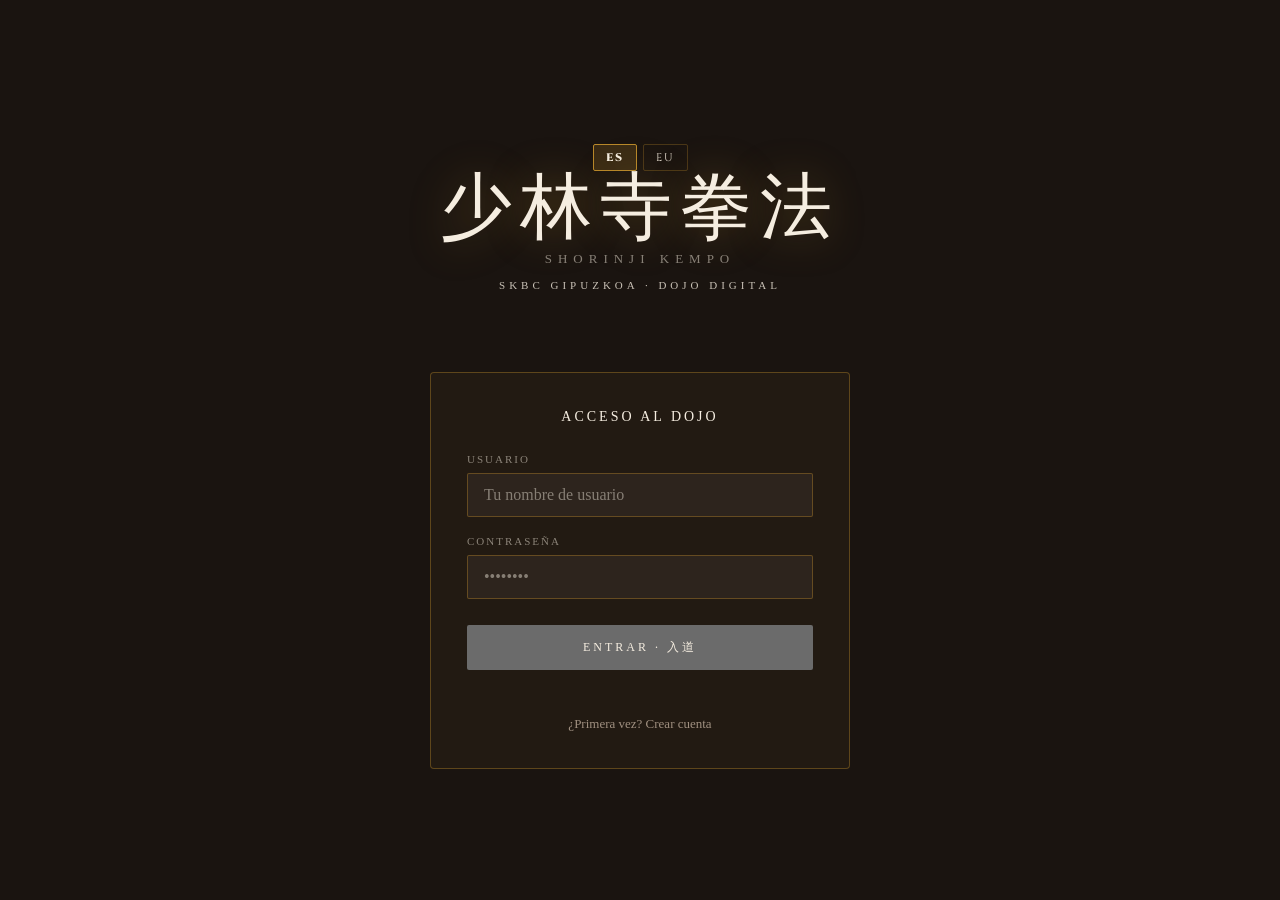
==== index.html @ ef3318c2 "Update index.html" ====
<!DOCTYPE html>

<html lang="es">
<head>
<meta charset="UTF-8">
<meta name="color-scheme" content="dark">
  <meta name="theme-color" content="#1a1410">
  <meta name="viewport" content="width=device-width, initial-scale=1.0">
<title>少林寺拳法 · Dojo Digital · SKBC Gipuzkoa</title>
<style>
  @import url('https://fonts.googleapis.com/css2?family=Cinzel:wght@400;600;900&family=Crimson+Pro:ital,wght@0,300;0,400;1,300&family=Noto+Serif+JP:wght@300;400;700&display=swap');

:root {
  --ink: #1a1410;
  --parchment: #f5ede0;
  --gold: #b8882a;
  --gold-light: #d4a847;
  --red: #8b1a1a;
  --red-light: #c0392b;
  --grey: #4a3f35;
  --mist: #e8ddd0;
  --muted: rgba(245,237,224,0.5);
  --white-belt: #f0ece4;
  --yellow-belt: #d4a017;
  --orange-belt: #d4621a;
  --green-belt: #2d6a3f;
  --blue-belt: #1a3a6a;
  --brown-belt: #5c3317;
  --black-belt: #1a1410;
  color-scheme: dark;
}


* { margin: 0; padding: 0; box-sizing: border-box; }


body {
font-family: ‘Crimson Pro’, Georgia, ‘Times New Roman’, serif;
background: #1a1410 !important;
background-color: #1a1410 !important;
color: #f5ede0 !important;
min-height: 100vh;
overflow-x: hidden;
}

/* ─── BACKGROUND ─── */
body::before {
content: ‘’;
position: fixed;
inset: 0;
background:
radial-gradient(ellipse at 20% 50%, rgba(139,26,26,0.08) 0%, transparent 60%),
radial-gradient(ellipse at 80% 50%, rgba(184,136,42,0.06) 0%, transparent 60%),
repeating-linear-gradient(0deg, transparent, transparent 60px, rgba(255,255,255,0.01) 60px, rgba(255,255,255,0.01) 61px);
pointer-events: none;
z-index: 0;
}

.kanji-bg {
position: fixed;
font-family: ‘Noto Serif JP’, ‘Hiragino Mincho ProN’, ‘Yu Mincho’, serif;
font-size: 320px;
color: rgba(255,255,255,0.03) !important;
-webkit-text-fill-color: rgba(255,255,255,0.03) !important;
top: 50%; left: 50%;
transform: translate(-50%,-50%);
pointer-events: none;
z-index: 0;
user-select: none;
letter-spacing: -20px;
opacity: 0.4;
}
@media (max-width: 600px) {
.kanji-bg { font-size: 240px !important; }
}

/* ─── SCREENS ─── */
.screen {
display: none;
position: relative;
z-index: 1;
min-height: 100vh;
}
.screen.active { display: flex; flex-direction: column; }

/* ─── SPLASH / LOGIN ─── */
#screen-login {
align-items: center;
justify-content: center;
padding: 40px 20px;
background: #1a1410;
min-height: 100vh;
}

.logo-wrap {
text-align: center;
margin-bottom: 40px;
}

.kanji-title {
font-family: ‘Noto Serif JP’, ‘Hiragino Mincho ProN’, ‘Yu Mincho’, serif;
font-size: 72px;
color: var(–-gold);
text-shadow: 0 0 40px rgba(184,136,42,0.4);
letter-spacing: 8px;
line-height: 1;
}

.romaji-title {
font-family: ‘Cinzel’, ‘Palatino Linotype’, Palatino, serif;
font-size: 13px;
letter-spacing: 6px;
color: rgba(245,237,224,0.5);
margin-top: 8px;
}

.dojo-name {
font-family: ‘Cinzel’, ‘Palatino Linotype’, Palatino, serif;
font-size: 11px;
letter-spacing: 4px;
color: var(–-gold);
margin-top: 12px;
opacity: 0.8;
}

.divider {
width: 120px;
height: 1px;
background: linear-gradient(90deg, transparent, var(–-gold), transparent);
margin: 20px auto;
}

/* ─── CARD ─── */
.card {
background: #221a12;
border: 1px solid rgba(184,136,42,0.4);
border-radius: 4px;
padding: 36px;
max-width: 420px;
width: 100%;
}

.card-title {
font-family: ‘Cinzel’, ‘Palatino Linotype’, Palatino, serif;
font-size: 14px;
letter-spacing: 3px;
color: var(–-gold);
text-align: center;
margin-bottom: 28px;
text-transform: uppercase;
}

.input-group { margin-bottom: 18px; }
.input-group label {
display: block;
font-size: 11px;
letter-spacing: 2px;
color: rgba(245,237,224,0.5);
margin-bottom: 8px;
text-transform: uppercase;
}

input, select {
width: 100%;
background: #2a1f14;
border: 1px solid rgba(184,136,42,0.4);
color: #f5ede0;
padding: 12px 16px;
font-family: ‘Crimson Pro’, Georgia, ‘Times New Roman’, serif;
font-size: 16px;
border-radius: 2px;
outline: none;
transition: border-color 0.2s;
}
input:focus, select:focus { border-color: var(–-gold); }
select option { background: #1a1410; }

.btn {
width: 100%;
padding: 14px;
background: var(–-red);
color: var(–-parchment);
border: none;
font-family: ‘Cinzel’, ‘Palatino Linotype’, Palatino, serif;
font-size: 12px;
letter-spacing: 3px;
text-transform: uppercase;
cursor: pointer;
border-radius: 2px;
transition: background 0.2s, transform 0.1s;
margin-top: 8px;
}
.btn:hover { background: var(–-red-light); }
.btn:active { transform: scale(0.99); }
.btn.secondary {
background: transparent;
border: 1px solid rgba(184,136,42,0.4);
color: var(–-gold);
margin-top: 10px;
}
.btn.secondary:hover { background: rgba(184,136,42,0.1); }
.btn.gold {
background: var(–-gold);
color: var(–-ink);
}
.btn.gold:hover { background: var(–-gold-light); }

.error-msg {
color: #e74c3c;
font-size: 13px;
text-align: center;
margin-top: 12px;
min-height: 18px;
}

.toggle-link {
text-align: center;
margin-top: 16px;
font-size: 13px;
color: #a09080;
}
.toggle-link a {
color: var(–-gold);
cursor: pointer;
text-decoration: none;
}
.toggle-link a:hover { text-decoration: underline; }

/* ─── TOP BAR ─── */
.top-bar {
display: flex;
align-items: center;
justify-content: space-between;
padding: 16px 28px;
border-bottom: 1px solid rgba(184,136,42,0.15);
background: rgba(0,0,0,0.3);
backdrop-filter: blur(8px);
position: sticky;
top: 0;
z-index: 100;
}

.top-bar-left {
font-family: ‘Noto Serif JP’, ‘Hiragino Mincho ProN’, ‘Yu Mincho’, serif;
font-size: 24px;
color: var(–-gold);
text-shadow: 0 0 20px rgba(184,136,42,0.3);
}

.top-bar-center {
font-family: ‘Cinzel’, ‘Palatino Linotype’, Palatino, serif;
font-size: 11px;
letter-spacing: 3px;
color: rgba(245,237,224,0.4);
text-align: center;
}

.top-bar-right {
display: flex;
align-items: center;
gap: 16px;
}

.user-badge {
font-size: 13px;
color: rgba(245,237,224,0.6);
}

.belt-indicator {
display: inline-block;
width: 32px;
height: 8px;
border-radius: 4px;
vertical-align: middle;
margin-left: 8px;
}

.btn-sm {
padding: 8px 16px;
background: transparent;
border: 1px solid rgba(184,136,42,0.3);
color: var(–-gold);
font-family: ‘Cinzel’, ‘Palatino Linotype’, Palatino, serif;
font-size: 10px;
letter-spacing: 2px;
text-transform: uppercase;
cursor: pointer;
border-radius: 2px;
transition: background 0.2s;
}
.btn-sm:hover { background: rgba(184,136,42,0.1); }
.btn-sm.red { border-color: rgba(139,26,26,0.4); color: #c0392b; }
.btn-sm.red:hover { background: rgba(139,26,26,0.1); }

/* ─── MAIN CONTENT ─── */
.main-content {
flex: 1;
padding: 32px;
max-width: 1100px;
margin: 0 auto;
width: 100%;
}

/* ─── WELCOME ─── */
.welcome-header {
text-align: center;
padding: 40px 20px 32px;
}

.welcome-header h1 {
font-family: ‘Cinzel’, ‘Palatino Linotype’, Palatino, serif;
font-size: 28px;
color: var(–-gold);
margin-bottom: 8px;
}

.welcome-header p {
font-size: 18px;
color: rgba(245,237,224,0.6);
font-style: italic;
}

.grade-display {
display: inline-flex;
align-items: center;
gap: 12px;
background: rgba(245,237,224,0.04);
border: 1px solid rgba(184,136,42,0.2);
padding: 12px 24px;
border-radius: 40px;
margin-top: 16px;
font-family: ‘Cinzel’, ‘Palatino Linotype’, Palatino, serif;
font-size: 13px;
letter-spacing: 2px;
color: var(–-parchment);
}

/* ─── STATS ROW ─── */
.stats-row {
display: grid;
grid-template-columns: repeat(4, 1fr);
gap: 12px;
margin-bottom: 28px;
}
.stats-row > div[style*=“grid-column”] {
grid-column: 1 / -1;
}

.stat-card {
background: rgba(245,237,224,0.04);
border: 1px solid rgba(184,136,42,0.15);
padding: 20px;
border-radius: 3px;
text-align: center;
}

.stat-num {
font-family: ‘Cinzel’, ‘Palatino Linotype’, Palatino, serif;
font-size: 36px;
color: var(–-gold);
line-height: 1;
}

.stat-label {
font-size: 11px;
letter-spacing: 2px;
color: rgba(245,237,224,0.4);
margin-top: 6px;
text-transform: uppercase;
}

/* ─── GAME GRID ─── */
.section-title {
font-family: ‘Cinzel’, ‘Palatino Linotype’, Palatino, serif;
font-size: 12px;
letter-spacing: 4px;
color: rgba(184,136,42,0.6);
text-transform: uppercase;
margin-bottom: 16px;
padding-bottom: 8px;
border-bottom: 1px solid rgba(184,136,42,0.1);
}

.games-grid {
display: grid;
grid-template-columns: repeat(3, 1fr);
gap: 16px;
margin-bottom: 40px;
}

.game-card {
background: rgba(245,237,224,0.04);
border: 1px solid rgba(184,136,42,0.15);
border-radius: 3px;
padding: 24px 20px;
cursor: pointer;
transition: all 0.25s;
position: relative;
overflow: hidden;
}

.game-card::before {
content: ‘’;
position: absolute;
inset: 0;
background: linear-gradient(135deg, rgba(184,136,42,0.05) 0%, transparent 60%);
opacity: 0;
transition: opacity 0.25s;
}

.game-card:hover {
border-color: rgba(184,136,42,0.4);
transform: translateY(-2px);
}
.game-card:hover::before { opacity: 1; }

.game-icon {
font-size: 36px;
margin-bottom: 12px;
display: block;
}

.game-card h3 {
font-family: ‘Cinzel’, ‘Palatino Linotype’, Palatino, serif;
font-size: 14px;
color: var(–-gold);
margin-bottom: 8px;
}

.game-card p {
font-size: 14px;
color: rgba(245,237,224,0.55);
line-height: 1.5;
}

.game-tag {
display: inline-block;
margin-top: 12px;
padding: 3px 10px;
background: rgba(139,26,26,0.3);
border: 1px solid rgba(139,26,26,0.4);
color: rgba(245,237,224,0.6);
font-size: 10px;
letter-spacing: 2px;
text-transform: uppercase;
border-radius: 2px;
}

/* ─── GAME SCREEN ─── */
#screen-game {
align-items: stretch;
}

.game-header {
display: flex;
align-items: center;
justify-content: space-between;
padding: 20px 32px;
border-bottom: 1px solid rgba(184,136,42,0.1);
background: rgba(0,0,0,0.2);
}

.game-title {
font-family: ‘Cinzel’, ‘Palatino Linotype’, Palatino, serif;
font-size: 18px;
color: var(–-gold);
}

.progress-bar-wrap {
flex: 1;
margin: 0 32px;
height: 4px;
background: rgba(255,255,255,0.08);
border-radius: 2px;
overflow: hidden;
}

.progress-bar-fill {
height: 100%;
background: linear-gradient(90deg, var(–-red), var(–-gold));
border-radius: 2px;
transition: width 0.4s ease;
}

.score-display {
font-family: ‘Cinzel’, ‘Palatino Linotype’, Palatino, serif;
font-size: 14px;
color: var(–-gold);
}

.game-area {
flex: 1;
padding: 40px 32px;
max-width: 800px;
margin: 0 auto;
width: 100%;
}

.question-card {
background: rgba(245,237,224,0.04);
border: 1px solid rgba(184,136,42,0.2);
border-radius: 4px;
padding: 36px;
margin-bottom: 24px;
}

.question-num {
font-family: ‘Cinzel’, ‘Palatino Linotype’, Palatino, serif;
font-size: 11px;
letter-spacing: 3px;
color: rgba(184,136,42,0.5);
margin-bottom: 16px;
}

.question-text {
font-size: 22px;
line-height: 1.5;
color: var(–-parchment);
margin-bottom: 8px;
}

.question-kanji {
font-family: ‘Noto Serif JP’, ‘Hiragino Mincho ProN’, ‘Yu Mincho’, serif;
font-size: 32px;
color: var(–-gold);
margin-bottom: 4px;
}

.question-sub {
font-size: 14px;
color: rgba(245,237,224,0.4);
font-style: italic;
}

.options-grid {
display: grid;
grid-template-columns: 1fr 1fr;
gap: 12px;
}

.option-btn {
background: rgba(245,237,224,0.05);
border: 1px solid rgba(184,136,42,0.2);
color: var(–-parchment);
padding: 18px 20px;
text-align: left;
font-family: ‘Crimson Pro’, Georgia, ‘Times New Roman’, serif;
font-size: 16px;
cursor: pointer;
border-radius: 3px;
transition: all 0.2s;
line-height: 1.4;
}
.option-btn:hover:not(:disabled) {
background: rgba(184,136,42,0.1);
border-color: rgba(184,136,42,0.4);
}
.option-btn.correct {
background: rgba(45,106,63,0.3);
border-color: #2d6a3f;
color: #7ddf9e;
}
.option-btn.wrong {
background: rgba(139,26,26,0.3);
border-color: var(–-red);
color: #e07070;
}
.option-btn:disabled { cursor: default; }

.feedback-box {
background: rgba(245,237,224,0.04);
border-left: 3px solid var(–-gold);
padding: 16px 20px;
margin-top: 20px;
font-size: 15px;
line-height: 1.6;
color: rgba(245,237,224,0.75);
display: none;
}

.next-btn-wrap {
text-align: center;
margin-top: 20px;
}

/* ─── FILL IN BLANK ─── */
.fill-input {
width: 100%;
margin-top: 20px;
}

/* ─── MATCH GAME ─── */
.match-container {
display: grid;
grid-template-columns: 1fr 1fr;
gap: 24px;
}

.match-col h4 {
font-family: ‘Cinzel’, ‘Palatino Linotype’, Palatino, serif;
font-size: 11px;
letter-spacing: 3px;
color: rgba(184,136,42,0.6);
margin-bottom: 12px;
text-transform: uppercase;
}

.match-item {
background: rgba(245,237,224,0.04);
border: 1px solid rgba(184,136,42,0.2);
padding: 14px 18px;
border-radius: 3px;
cursor: pointer;
margin-bottom: 8px;
font-size: 15px;
transition: all 0.2s;
}
.match-item:hover { border-color: rgba(184,136,42,0.5); background: rgba(184,136,42,0.08); }
.match-item.selected { border-color: var(–-gold); background: rgba(184,136,42,0.15); }
.match-item.matched-correct { border-color: #2d6a3f; background: rgba(45,106,63,0.2); color: #7ddf9e; cursor: default; }
.match-item.matched-wrong { border-color: var(–-red); background: rgba(139,26,26,0.2); color: #e07070; }

/* ─── FLASHCARD ─── */
.flashcard-wrap {
perspective: 1000px;
cursor: pointer;
margin-bottom: 24px;
}

.flashcard {
width: 100%;
height: 200px;
position: relative;
transform-style: preserve-3d;
transition: transform 0.5s;
}
.flashcard.flipped { transform: rotateY(180deg); }

.flashcard-face {
position: absolute;
inset: 0;
backface-visibility: hidden;
background: rgba(245,237,224,0.05);
border: 1px solid rgba(184,136,42,0.25);
border-radius: 4px;
display: flex;
flex-direction: column;
align-items: center;
justify-content: center;
padding: 32px;
text-align: center;
}

.flashcard-back { transform: rotateY(180deg); }
.flashcard-hint {
position: absolute;
bottom: 12px;
right: 16px;
font-size: 11px;
color: rgba(184,136,42,0.4);
letter-spacing: 1px;
}

/* ─── RESULTS ─── */
.results-card {
text-align: center;
padding: 48px 32px;
}

.results-score {
font-family: ‘Cinzel’, ‘Palatino Linotype’, Palatino, serif;
font-size: 80px;
color: var(–-gold);
line-height: 1;
}

.results-msg {
font-size: 22px;
margin: 16px 0;
font-style: italic;
color: rgba(245,237,224,0.7);
}

.results-detail {
font-size: 15px;
color: rgba(245,237,224,0.4);
margin-bottom: 32px;
}

/* ─── SENSEI PANEL ─── */
.sensei-grid {
display: grid;
grid-template-columns: 300px 1fr;
gap: 0;
flex: 1;
max-height: calc(100vh - 65px);
}

.sensei-sidebar {
border-right: 1px solid rgba(184,136,42,0.15);
overflow-y: auto;
padding: 16px;
}

.student-list-item {
padding: 14px 16px;
border-radius: 3px;
cursor: pointer;
transition: background 0.2s;
border: 1px solid transparent;
margin-bottom: 4px;
}
.student-list-item:hover { background: rgba(245,237,224,0.04); }
.student-list-item.active { background: rgba(184,136,42,0.08); border-color: rgba(184,136,42,0.2); }

.student-name { font-family: ‘Cinzel’, ‘Palatino Linotype’, Palatino, serif; font-size: 14px; color: var(–-parchment); }
.student-grade-tag {
font-size: 11px;
color: rgba(245,237,224,0.4);
margin-top: 4px;
}

.banned-badge {
display: inline-block;
padding: 2px 8px;
background: rgba(139,26,26,0.4);
color: #e07070;
font-size: 10px;
border-radius: 2px;
margin-left: 8px;
}

.sensei-detail {
padding: 32px;
overflow-y: auto;
}

.detail-header {
display: flex;
align-items: flex-start;
justify-content: space-between;
margin-bottom: 24px;
}

.detail-name {
font-family: ‘Cinzel’, ‘Palatino Linotype’, Palatino, serif;
font-size: 24px;
color: var(–-gold);
}

.detail-meta {
font-size: 14px;
color: rgba(245,237,224,0.4);
margin-top: 6px;
}

.stats-table {
width: 100%;
border-collapse: collapse;
margin-bottom: 24px;
font-size: 14px;
}
.stats-table th {
text-align: left;
padding: 10px 14px;
font-family: ‘Cinzel’, ‘Palatino Linotype’, Palatino, serif;
font-size: 10px;
letter-spacing: 2px;
color: rgba(184,136,42,0.6);
border-bottom: 1px solid rgba(184,136,42,0.1);
text-transform: uppercase;
}
.stats-table td {
padding: 12px 14px;
border-bottom: 1px solid rgba(255,255,255,0.04);
color: rgba(245,237,224,0.7);
}
.stats-table tr:hover td { background: rgba(255,255,255,0.02); }

/* ─── SORT KANJI GAME ─── */
.sort-tiles-wrap { display: flex; flex-wrap: wrap; gap: 8px; margin-bottom: 20px; }
.sort-answer-wrap {
min-height: 52px;
border: 1px dashed rgba(184,136,42,0.3);
border-radius: 3px;
padding: 8px;
display: flex;
flex-wrap: wrap;
gap: 8px;
margin-bottom: 16px;
}
.tile {
background: rgba(245,237,224,0.08);
border: 1px solid rgba(184,136,42,0.3);
padding: 10px 16px;
border-radius: 3px;
cursor: pointer;
font-family: ‘Noto Serif JP’, ‘Hiragino Mincho ProN’, ‘Yu Mincho’, serif;
font-size: 18px;
transition: all 0.15s;
}
.tile:hover { background: rgba(184,136,42,0.15); border-color: var(–-gold); }
.tile.used { opacity: 0.3; cursor: default; }

/* ─── TIMELINE ─── */
.timeline-items { display: flex; flex-direction: column; gap: 8px; margin-bottom: 16px; }
.timeline-item {
background: rgba(245,237,224,0.05);
border: 1px solid rgba(184,136,42,0.2);
padding: 14px 18px;
border-radius: 3px;
cursor: grab;
font-size: 15px;
}
.timeline-item.dragging { opacity: 0.5; }

/* ─── SEARCH ─── */
.search-input {
width: 100%;
margin-bottom: 12px;
}

/* ─── MODAL ─── */
.modal-overlay {
display: none;
position: fixed;
inset: 0;
background: rgba(0,0,0,0.7);
z-index: 200;
align-items: center;
justify-content: center;
}
.modal-overlay.active { display: flex; }
.modal {
background: #1e1812;
border: 1px solid rgba(184,136,42,0.3);
padding: 40px;
border-radius: 4px;
max-width: 500px;
width: 90%;
text-align: center;
}
.modal h3 { font-family: ‘Cinzel’, ‘Palatino Linotype’, Palatino, serif; font-size: 20px; color: var(–-gold); margin-bottom: 16px; }
.modal p { font-size: 16px; color: rgba(245,237,224,0.6); margin-bottom: 24px; }
.modal-btns { display: flex; gap: 12px; justify-content: center; }

/* ─── LOADING SPINNER ─── */
.spinner {
width: 40px; height: 40px;
border: 3px solid rgba(184,136,42,0.2);
border-top-color: var(–-gold);
border-radius: 50%;
animation: spin 0.8s linear infinite;
margin: 20px auto;
}
@keyframes spin { to { transform: rotate(360deg); } }

/* ─── RESPONSIVE ─── */
@media (max-width: 700px) {
.games-grid { grid-template-columns: 1fr; }
.stats-row { grid-template-columns: 1fr 1fr; }
.options-grid { grid-template-columns: 1fr; }
.sensei-grid { grid-template-columns: 1fr; }
.main-content { padding: 20px; }
}

/* ─── ANIMATIONS ─── */
@keyframes fadeIn { from { opacity: 0; transform: translateY(10px); } to { opacity: 1; transform: none; } }
.fade-in { animation: fadeIn 0.4s ease both; }

.correct-flash { animation: correctFlash 0.5s ease; }
@keyframes correctFlash {
0% { background: rgba(45,106,63,0.0); }
50% { background: rgba(45,106,63,0.2); }
100% { background: rgba(45,106,63,0.0); }
}

/* ─── TOOLTIP ─── */
.tooltip { position: relative; }
.tooltip:hover::after {
content: attr(data-tip);
position: absolute;
bottom: 110%;
left: 50%;
transform: translateX(-50%);
background: #2a1f14;
border: 1px solid rgba(184,136,42,0.3);
color: var(–-parchment);
padding: 6px 12px;
font-size: 12px;
white-space: nowrap;
border-radius: 3px;
pointer-events: none;
z-index: 999;
}

/* ─── NOTIFICATION ─── */
.notification {
position: fixed;
top: 80px;
right: 24px;
background: #2a1f14;
border: 1px solid var(–-gold);
color: var(–-parchment);
padding: 14px 20px;
border-radius: 3px;
font-size: 14px;
z-index: 300;
opacity: 0;
transform: translateX(20px);
transition: all 0.3s;
}
.notification.show { opacity: 1; transform: none; }

/* ─── SELECT BELT COLOR ─── */
.belt-5kyu { background: var(–-yellow-belt); }
.belt-4kyu { background: linear-gradient(90deg, var(–-yellow-belt) 50%, var(–-orange-belt) 50%); }
.belt-3kyu { background: var(–-orange-belt); }
.belt-2kyu { background: linear-gradient(90deg, var(–-orange-belt) 50%, var(–-green-belt) 50%); }
.belt-1kyu-s { background: var(–-green-belt); }
.belt-1kyu { background: linear-gradient(90deg, var(–-green-belt) 50%, var(–-blue-belt) 50%); }
.belt-shodan { background: linear-gradient(90deg, var(–-blue-belt) 50%, var(–-brown-belt) 50%); }
.belt-nidan { background: var(–-black-belt); }
.belt-sandan { background: var(–-black-belt); }
.belt-yondan { background: var(–-black-belt); }
.belt-godan { background: var(–-black-belt); }

/* Dan markers */
.belt-sandan::after, .belt-yondan::after, .belt-godan::after {
content: ‘’;
display: block;
width: 100%; height: 100%;
background: repeating-linear-gradient(90deg, transparent, transparent 8px, rgba(184,136,42,0.4) 8px, rgba(184,136,42,0.4) 10px);
}

/* ═══ ANDROID WEBVIEW CONTRAST FIXES ═══ */

* { margin: 0; padding: 0; box-sizing: border-box; }

  .kanji-bg { color: rgba(255,255,255,0.03) !important; -webkit-text-fill-color: rgba(255,255,255,0.03) !important; opacity: 0.35 !important; }
  html, body { color: #f5ede0 !important; background: #1a1410 !important; }
  p, div, span, h1, h2, h3, h4, label, td, th, li {
  color: inherit;
  }
  input, select, textarea {
  color: #f5ede0 !important;
  -webkit-text-fill-color: #f5ede0 !important;
  background-color: rgba(245,237,224,0.05) !important;
  }
  input::placeholder, textarea::placeholder {
  color: rgba(245,237,224,0.45) !important;
  -webkit-text-fill-color: rgba(245,237,224,0.45) !important;
  opacity: 1 !important;
  }
  button {
  color: #f5ede0 !important;
  -webkit-text-fill-color: #f5ede0 !important;
  }
  .option-btn { color: #d4c4b0 !important; -webkit-text-fill-color: #d4c4b0 !important; }
  .option-btn:disabled { opacity: 0.6; }
  .option-btn.correct { color: #7ecfa0 !important; -webkit-text-fill-color: #7ecfa0 !important; border-color: #2d6a3f !important; background: rgba(45,106,63,0.15) !important; }
  .option-btn.wrong { color: #f08080 !important; -webkit-text-fill-color: #f08080 !important; border-color: #8b1a1a !important; background: rgba(139,26,26,0.15) !important; }
  .feedback-box { color: #f5ede0 !important; -webkit-text-fill-color: #f5ede0 !important; }
  .question-text { color: #f5ede0 !important; -webkit-text-fill-color: #f5ede0 !important; }
  .question-num { color: rgba(184,136,42,0.7) !important; }
  .question-sub { color: rgba(245,237,224,0.55) !important; }
  .stat-label { color: rgba(245,237,224,0.55) !important; }
  .stat-num { color: #d4a847 !important; }
  .section-title { color: rgba(184,136,42,0.6) !important; }
  .game-desc { color: rgba(245,237,224,0.6) !important; }
  .game-tag { color: rgba(184,136,42,0.7) !important; }
  select option { background: #2a2016 !important; color: #f5ede0 !important; }

</style>
</head>
<body>

<div class="kanji-bg">拳禅</div>

<!-- ════════════════════════════════ LOGIN SCREEN ════════════════════════════════ -->

<div id="screen-login" class="screen active">
  <div style="display:flex;justify-content:flex-end;padding:12px 20px 0;">
    <div style="display:flex;gap:6px;">
      <button onclick="setLang('es')" id="btn-lang-es" style="padding:5px 12px;border-radius:2px;border:1px solid rgba(184,136,42,0.5);background:rgba(26,20,16,0.8);color:#b8882a;font-family:'Cinzel',serif;font-size:11px;letter-spacing:2px;cursor:pointer;">ES</button>
      <button onclick="setLang('eu')" id="btn-lang-eu" style="padding:5px 12px;border-radius:2px;border:1px solid rgba(184,136,42,0.3);background:transparent;color:#b8882a;font-family:'Cinzel',serif;font-size:11px;letter-spacing:2px;cursor:pointer;">EU</button>
    </div>
  </div>
  <div class="logo-wrap">
    <div class="kanji-title">少林寺拳法</div>
    <div class="romaji-title">SHORINJI KEMPO</div>
    <div class="dojo-name">SKBC GIPUZKOA · DOJO DIGITAL</div>
  </div>
  <div class="divider"></div>

  <!-- LOGIN FORM -->

  <div id="form-login" class="card fade-in">
    <div class="card-title" data-i18n="login_title">Acceso al Dojo</div>
    <div class="input-group">
      <label data-i18n="login_user">Usuario</label>
      <input type="text" id="login-user" placeholder="Tu nombre de usuario" data-i18n-ph="login_user_ph" autocomplete="username">
    </div>
    <div class="input-group">
      <label data-i18n="login_pass">Contraseña</label>
      <input type="password" id="login-pass" placeholder="••••••••" autocomplete="current-password">
    </div>
    <button class="btn" id="login-btn" onclick="handleLogin()" data-i18n="login_btn">Entrar · 入道</button>
    <div class="error-msg" id="login-error"></div>
    <div class="toggle-link"><span data-i18n="login_first">¿Primera vez?</span> <a onclick="showRegister()" data-i18n="login_create">Crear cuenta</a></div>
  </div>

  <!-- REGISTER FORM -->

  <div id="form-register" class="card fade-in" style="display:none;">
    <div class="card-title" data-i18n="reg_title">Nuevo Kenshi · 新拳士</div>
    <div class="input-group">
      <label data-i18n="reg_user">Nombre de usuario</label>
      <input type="text" id="reg-user" placeholder="ej. yamamoto_kenji">
    </div>
    <div class="input-group">
      <label data-i18n="reg_name">Nombre completo</label>
      <input type="text" id="reg-name" placeholder="Tu nombre real">
    </div>
    <div class="input-group">
      <label>Contraseña</label>
      <input type="password" id="reg-pass" placeholder="Mínimo 6 caracteres">
    </div>
    <div class="input-group">
      <label data-i18n="reg_grade">Tu grado actual</label>
      <select id="reg-grade">
        <option value="5kyu">5º Kyu · Blanco/Amarillo</option>
        <option value="4kyu">4º Kyu · Amarillo/Naranja</option>
        <option value="3kyu">3º Kyu · Naranja/Verde</option>
        <option value="2kyu">2º Kyu · Verde/Azul</option>
        <option value="1kyu">1º Kyu · Azul/Marrón</option>
        <option value="shodan">Shodan · 初段 (1º Dan)</option>
        <option value="nidan">Nidan · 二段 (2º Dan)</option>
        <option value="sandan">Sandan · 三段 (3º Dan)</option>
        <option value="yondan">Yondan · 四段 (4º Dan)</option>
        <option value="godan">Godan · 五段 (5º Dan)</option>
      </select>
    </div>
    <button class="btn" id="reg-btn" onclick="handleRegister()" data-i18n="reg_btn">Unirse al Dojo</button>
    <div class="error-msg" id="reg-error"></div>
    <div class="toggle-link"><span data-i18n="reg_already">¿Ya tienes cuenta?</span> <a onclick="showLogin()" data-i18n="reg_enter">Entrar</a></div>
  </div>
</div>

<!-- ════════════════════════════════ MAIN SCREEN ════════════════════════════════ -->

<div id="screen-main" class="screen">
  <div class="top-bar">
    <div class="top-bar-left" style="font-size:20px;">卍</div>
    <div class="top-bar-center" id="top-username">KENSHI</div>
    <div class="top-bar-right">
      <span class="user-badge" id="top-grade-badge"></span>
      <span class="belt-indicator" id="top-belt"></span>
      <button class="btn-sm" onclick="showChangeGradeSelf()" style="margin-right:4px;" data-i18n="my_grade">Mi Grado</button>
      <button class="btn-sm music-btn" onclick="SK_toggleMusic()" style="padding:4px 10px;font-size:15px;" title="Música">🎵</button>
      <button class="btn-sm" onclick="logout()" data-i18n="logout">Salir</button>
      <div style="display:flex;gap:4px;margin-left:6px;">
        <button onclick="setLang('es')" id="btn-lang-es" style="padding:3px 8px;border-radius:2px;border:1px solid rgba(184,136,42,0.5);background:rgba(26,20,16,0.8);color:#b8882a;font-family:'Cinzel',serif;font-size:10px;letter-spacing:1px;cursor:pointer;">ES</button>
        <button onclick="setLang('eu')" id="btn-lang-eu" style="padding:3px 8px;border-radius:2px;border:1px solid rgba(184,136,42,0.3);background:transparent;color:#b8882a;font-family:'Cinzel',serif;font-size:10px;letter-spacing:1px;cursor:pointer;">EU</button>
      </div>
    </div>
  </div>

  <div class="main-content">
    <div id="main-content"><div class="welcome-header fade-in">
      <h1>Bienvenido, <span id="welcome-name"></span></h1>
      <p>"Vive la mitad para ti mismo, la mitad para los demás" · Doshin So</p>
      <div class="grade-display">
        <span class="belt-indicator" id="welcome-belt"></span>
        <span id="welcome-grade"></span>
      </div>
    </div>

```
<div class="stats-row fade-in" id="stats-row"></div>

<div id="sk-banner"></div>
<div style="display:flex;align-items:center;justify-content:space-between;margin-bottom:16px;">
  <div class="section-title" style="margin:0;" data-i18n="section_training">Entrenamiento Mental · 学科</div>
  <div style="display:flex;gap:6px;">
    <button class="btn-sm" onclick="showRanking()" style="font-size:11px;letter-spacing:1px;">🏆 Ranking</button>
    <button class="btn-sm" id="challenges-btn" onclick="showChallenges()" style="font-size:11px;letter-spacing:1px;">⚔️ Retos</button>
  </div>
</div>
<div class="games-grid fade-in" id="games-grid"></div>


  </div>
</div>

</div><!-- /main-content -->

<!-- ════════════════════════════════ GAME SCREEN ════════════════════════════════ -->

<div id="screen-game" class="screen">
  <div class="game-header">
    <div>
      <div class="game-title" id="game-title-display">Juego</div>
    </div>
    <div class="progress-bar-wrap">
      <div class="progress-bar-fill" id="progress-bar" style="width:0%"></div>
    </div>
    <div class="score-display" id="score-display">0 / 0</div>
    <button class="btn-sm" style="margin-left:20px;" onclick="exitGame()">← Volver</button>
    <div style="display:flex;gap:4px;margin-left:8px;">
      <button onclick="setLang('es')" id="btn-lang-es" style="padding:3px 7px;border-radius:2px;border:1px solid rgba(184,136,42,0.4);background:transparent;color:#b8882a;font-family:'Cinzel',serif;font-size:9px;cursor:pointer;">ES</button>
      <button onclick="setLang('eu')" id="btn-lang-eu" style="padding:3px 7px;border-radius:2px;border:1px solid rgba(184,136,42,0.4);background:transparent;color:#b8882a;font-family:'Cinzel',serif;font-size:9px;cursor:pointer;">EU</button>
    </div>
  </div>

  <div class="game-area fade-in" id="game-area">
    <!-- Dynamic content here -->
  </div>
</div>

<!-- ════════════════════════════════ SENSEI SCREEN ════════════════════════════════ -->

<div id="screen-sensei" class="screen">
  <div class="top-bar">
    <div class="top-bar-left">禅</div>
    <div class="top-bar-center" style="font-family:'Cinzel',serif; letter-spacing:4px; color:var(--gold);" data-i18n="sensei_panel">PANEL SENSEI</div>
    <div class="top-bar-right">
      <button class="btn-sm" onclick="logout()">Salir</button>
    </div>
  </div>

  <div class="sensei-grid">
    <div class="sensei-sidebar">
      <div style="padding:8px 0 16px; font-family:'Cinzel',serif; font-size:11px; letter-spacing:3px; color:rgba(184,136,42,0.5);" data-i18n="sensei_students">ALUMNOS REGISTRADOS</div>
      <input class="search-input" placeholder="Buscar alumno..." data-i18n-ph="sensei_search" oninput="filterStudents(this.value)" style="background:rgba(255,255,255,0.05); border:1px solid rgba(184,136,42,0.2); color:var(--parchment); padding:10px 14px; font-family:'Crimson Pro',serif; font-size:14px; border-radius:2px; outline:none;">
      <div id="student-list" style="margin-top:12px;"></div>
    </div>
    <div class="sensei-detail" id="sensei-detail">
      <div style="text-align:center; padding:80px 20px; color:rgba(245,237,224,0.3); font-style:italic; font-size:18px;">
        <span data-i18n="sensei_select">Selecciona un alumno para ver su progresión</span>
      </div>
    </div>
  </div>
</div>

<!-- Modal -->

<div class="modal-overlay" id="modal">
  <div class="modal">
    <h3 id="modal-title">Confirmar</h3>
    <p id="modal-msg">¿Estás seguro?</p>
    <div class="modal-btns">
      <button class="btn secondary" style="width:auto;padding:12px 24px;" onclick="closeModal()" data-i18n="modal_cancel">Cancelar</button>
      <button class="btn" style="width:auto;padding:12px 24px;" id="modal-confirm">Confirmar</button>
    </div>
  </div>
</div>

<!-- Notification -->

<div class="notification" id="notification"></div>

<script>
// ══════════════════════════════════════════════════════
// ROTATING GAMES SYSTEM — changes every 2 weeks
// ══════════════════════════════════════════════════════
const CLUB_FOUNDED = new Date('2023-10-01').getTime();

function SK_getCurrentPeriod() {
  const ms = 14 * 24 * 60 * 60 * 1000;
  return Math.floor((Date.now() - CLUB_FOUNDED) / ms);
}

function SK_getDaysUntilRotation() {
  const ms = 14 * 24 * 60 * 60 * 1000;
  const rem = ms - ((Date.now() - CLUB_FOUNDED) % ms);
  return Math.ceil(rem / (24 * 60 * 60 * 1000));
}

const ROTATIONS = [
  { featured: null,             label: null,                     banner: null },
  { featured: 'quiz-keimyaku', label: '⚡ Semana Keimyaku',     banner: '¡Esta semana: domina los puntos vitales!' },
  { featured: 'quiz-historia', label: '📖 Semana Historia',     banner: '¿Conoces la historia de Doshin So y el SKBC Gipuzkoa?' },
  { featured: 'quiz-filosofia',label: '⚔️ Reto Supervivencia', banner: '¡Esta semana bate tu récord de Supervivencia!' },
  { featured: 'kiai-round',    label: '😤 Campeonato Kiai',     banner: '¡Consigue la máxima puntuación en Ronda de Kiai!' },
  { featured: 'quiz-tecnicas', label: '🥋 Semana Técnica',      banner: '¡Repasa todas las técnicas del syllabus!' },
  { featured: 'match-jp-es',   label: '🔤 Semana Vocabulario',  banner: '¡Aprende vocabulario japonés esta semana!' },
  { featured: null,             label: '🏆 Torneo General',      banner: '¡Torneo quincenal! Todos los juegos esta semana.' },
];

function SK_getRotation() {
  return ROTATIONS[SK_getCurrentPeriod() % ROTATIONS.length];
}

function SK_renderBanner() {
  const r = SK_getRotation();
  if (!r.label && !r.banner) return '';
  const days = SK_getDaysUntilRotation();
  return `<div style="background:linear-gradient(135deg,rgba(184,136,42,0.1),rgba(139,26,26,0.06));
    border:1px solid rgba(184,136,42,0.3);border-radius:6px;padding:12px 16px;margin-bottom:16px;">
    <div style="display:flex;justify-content:space-between;align-items:flex-start;gap:8px;">
      <div>
        <div style="font-family:'Cinzel',serif;font-size:11px;letter-spacing:2px;color:var(--gold);margin-bottom:4px;">${r.label||''}</div>
        <div style="font-size:13px;color:rgba(245,237,224,0.7);">${r.banner||''}</div>
      </div>
      <div style="text-align:right;flex-shrink:0;">
        <div style="font-size:10px;color:var(--muted);">Próximo cambio</div>
        <div style="font-family:'Cinzel',serif;color:var(--gold);font-size:14px;font-weight:700;">${days}d</div>
      </div>
    </div>
    ${r.featured ? `<button class="btn-sm" style="margin-top:8px;font-size:11px;" onclick="startGame('${r.featured}')">⚡ Jugar juego destacado</button>` : ''}
  </div>`;
}

// ══════════════════════════════════════════════════════
// ZEN MUSIC — Web Audio API
// ══════════════════════════════════════════════════════
let _audioCtx = null;
let _musicNodes = [];
let _musicOn = false;

function SK_playZen() {
  if (_musicOn) return;
  if (localStorage.getItem('sk_music') === 'off') return;

  try {
    _audioCtx = _audioCtx || new (window.AudioContext || window.webkitAudioContext)();
    if (_audioCtx.state === 'suspended') _audioCtx.resume();

    _musicOn = true;
    const ctx = _audioCtx;

    const master = ctx.createGain();
    master.gain.value = 0.18;
    master.connect(ctx.destination);

    _musicNodes = [master];

    let step = 0;
    const tempo = 92;
    const intervalMs = 60000 / tempo / 2;

    function taikoHit(time, type = 'deep') {
      const osc = ctx.createOscillator();
      const gain = ctx.createGain();
      const filter = ctx.createBiquadFilter();

      osc.type = 'sine';

      if (type === 'deep') {
        osc.frequency.setValueAtTime(95, time);
        osc.frequency.exponentialRampToValueAtTime(45, time + 0.18);
        gain.gain.setValueAtTime(0.9, time);
        gain.gain.exponentialRampToValueAtTime(0.001, time + 0.32);
        filter.frequency.value = 180;
      } else if (type === 'mid') {
        osc.frequency.setValueAtTime(150, time);
        osc.frequency.exponentialRampToValueAtTime(70, time + 0.12);
        gain.gain.setValueAtTime(0.45, time);
        gain.gain.exponentialRampToValueAtTime(0.001, time + 0.18);
        filter.frequency.value = 260;
      } else {
        osc.frequency.setValueAtTime(260, time);
        osc.frequency.exponentialRampToValueAtTime(120, time + 0.08);
        gain.gain.setValueAtTime(0.22, time);
        gain.gain.exponentialRampToValueAtTime(0.001, time + 0.12);
        filter.frequency.value = 500;
      }

      filter.type = 'lowpass';
      osc.connect(filter);
      filter.connect(gain);
      gain.connect(master);

      osc.start(time);
      osc.stop(time + 0.35);

      _musicNodes.push(osc, gain, filter);
    }

    function schedulePattern() {
      if (!_musicOn) return;

      const now = ctx.currentTime + 0.03;
      const pattern = [
        'deep', null, 'mid', null,
        'deep', 'rim', 'mid', null,
        'deep', null, 'mid', 'rim',
        'deep', 'mid', 'deep', null
      ];

      const hit = pattern[step % pattern.length];
      if (hit) taikoHit(now, hit);

      step++;
      const timer = setTimeout(schedulePattern, intervalMs);
      _musicNodes.push({ disconnect(){ clearTimeout(timer); } });
    }

    schedulePattern();
    updateMusicBtn();
  } catch (e) {
    console.error(e);
    _musicOn = false;
  }
}


// ══════════════════════════════════════════════════════
// SESSION & GAMIFICATION SYSTEM
// ══════════════════════════════════════════════════════

const DOSHIN_QUOTES = [
  'La fuerza sin amor es violencia. El amor sin fuerza es debilidad.',
  'Vive la mitad para ti mismo, y la mitad para los demás.',
  'El cuerpo y la mente son una sola cosa — entrena ambos.',
  'No juzgues a una persona por su apariencia, sino por sus acciones.',
  'La verdadera fuerza no intimida — protege.',
  'El dojo no es un lugar para competir, sino para crecer juntos.',
  'Quien domina su propio carácter ha conquistado el mayor adversario.',
  'La técnica sin corazón es vacía. El corazón sin técnica es impotente.',
  'Entrena el cuerpo para fortalecer el espíritu, no para dominar a los demás.',
  'Un kenshi no busca la pelea, pero tampoco la huye.',
  'La repetición es el maestro de la excelencia.',
  'El camino del kenshi no termina nunca — siempre hay algo más que aprender.',
];

function SK_getDailyQuote() {
  const day = Math.floor(Date.now() / 86400000);
  return DOSHIN_QUOTES[day % DOSHIN_QUOTES.length];
}

function SK_getDailyStreak() {
  const today = new Date().toDateString();
  const data = JSON.parse(localStorage.getItem('sk_streak') || '{"lastDay":"","streak":0}');
  const yesterday = new Date(Date.now() - 86400000).toDateString();
  if (data.lastDay === today) return data.streak;
  if (data.lastDay === yesterday) {
    const newStreak = data.streak + 1;
    localStorage.setItem('sk_streak', JSON.stringify({ lastDay: today, streak: newStreak }));
    return newStreak;
  }
  // Streak broken
  localStorage.setItem('sk_streak', JSON.stringify({ lastDay: today, streak: 1 }));
  return 1;
}

function SK_getSession() {
  const key = 'sk_session_' + (currentUser?.id || 'anon');
  return JSON.parse(localStorage.getItem(key) || '{"games":0,"correct":0,"total":0,"lastGame":"","bestStreak":0}');
}

function SK_saveSession(delta) {
  const key = 'sk_session_' + (currentUser?.id || 'anon');
  const s = SK_getSession();
  const updated = {
    games:       s.games + (delta.games || 0),
    correct:     s.correct + (delta.correct || 0),
    total:       s.total + (delta.total || 0),
    lastGame:    delta.gameId || s.lastGame,
    bestStreak:  Math.max(s.bestStreak || 0, delta.streak || 0),
    bestSurvival:Math.max(s.bestSurvival || 0, delta.bestSurvival || 0),
    bestKiai:    Math.max(s.bestKiai || 0, delta.bestKiai || 0),
    bestKeimyaku:Math.max(s.bestKeimyaku || 0, delta.bestKeimyaku || 0),
    perfect:     (s.perfect || 0) + (delta.perfect || 0),
    playedEU:    s.playedEU || delta.playedEU || false,
    playedES:    s.playedES || delta.playedES || false,
  };
  localStorage.setItem(key, JSON.stringify(updated));
  return updated;
}

// Badge definitions
const ALL_BADGES = [
  { id:'first_game',   emoji:'🥋', name:'Primer Paso',      eu:'Lehen Urratsa',   desc:'Completa tu primera partida',              eu_desc:'Osatu zure lehen partida',          check: s => s.games >= 1 },
  { id:'ten_games',    emoji:'⚡', name:'Kenshi Constante', eu:'Kenshi Iraunkorra',desc:'Juega 10 partidas',                        eu_desc:'Jolastu 10 partida',                check: s => s.games >= 10 },
  { id:'perfect',      emoji:'💎', name:'Perfección',       eu:'Perfekzioa',       desc:'100% en cualquier partida',               eu_desc:'%100 edozein partidatan',           check: s => s.perfect >= 1 },
  { id:'streak3',      emoji:'🔥', name:'Racha de Fuego',   eu:'Su Errenkada',     desc:'3 días seguidos entrenando',              eu_desc:'3 egun jarraian entrenatzen',       check: () => SK_getDailyStreak() >= 3 },
  { id:'streak7',      emoji:'🏆', name:'Semana Kenshi',    eu:'Kenshi Astea',     desc:'7 días seguidos entrenando',              eu_desc:'7 egun jarraian entrenatzen',       check: () => SK_getDailyStreak() >= 7 },
  { id:'survival10',   emoji:'⚔️', name:'Superviviente',   eu:'Bizirik',          desc:'Llega a 10 en Supervivencia',             eu_desc:'Iriste 10 Biziraupena moduan',      check: s => (s.bestSurvival||0) >= 10 },
  { id:'survival25',   emoji:'🥷', name:'Maestro Kenshi',   eu:'Kenshi Maisua',   desc:'Llega a 25 en Supervivencia',             eu_desc:'Iriste 25 Biziraupena moduan',      check: s => (s.bestSurvival||0) >= 25 },
  { id:'kiai20',       emoji:'😤', name:'¡KIAI!',           eu:'¡KIAI!',           desc:'20 puntos en Ronda de Kiai',              eu_desc:'20 puntu Kiai Txandan',             check: s => (s.bestKiai||0) >= 20 },
  { id:'all_keimyaku', emoji:'🎯', name:'Maestro Keimyaku', eu:'Keimyaku Maisua',  desc:'90%+ en Keimyaku en cualquier partida',   eu_desc:'%90+ Keimyaku partidatan',          check: s => (s.bestKeimyaku||0) >= 90 },
  { id:'polyglot',     emoji:'🌍', name:'Bilingüe',         eu:'Elebitasuna',      desc:'Juega tanto en EU como en ES',            eu_desc:'Jolastu EU eta ES-en',              check: s => s.playedEU && s.playedES },
];

function SK_checkBadges(session) {
  const allData = JSON.parse(localStorage.getItem('sk_badges_' + (currentUser?.id||'anon')) || '{}');
  const earned = [];
  const newlyEarned = [];

  ALL_BADGES.forEach(b => {
    if (b.check(session)) {
      earned.push(b);
      if (!allData[b.id]) {
        newlyEarned.push(b);
        allData[b.id] = Date.now();
      }
    }
  });

  localStorage.setItem('sk_badges_' + (currentUser?.id||'anon'), JSON.stringify(allData));
  return { earned, newlyEarned };
}

function showBadgeNotification(badge) {
  const el = document.createElement('div');
  el.style.cssText = `position:fixed;bottom:80px;left:50%;transform:translateX(-50%) translateY(20px);
    background:linear-gradient(135deg,#2a1f0a,#3d2f10);border:1px solid var(--gold);
    border-radius:8px;padding:16px 24px;z-index:9999;text-align:center;
    box-shadow:0 8px 32px rgba(0,0,0,0.6);transition:all 0.4s;opacity:0;min-width:220px;`;
  el.innerHTML = `
    <div style="font-size:36px;margin-bottom:6px;">${badge.emoji}</div>
    <div style="font-size:10px;letter-spacing:3px;color:var(--gold);">${LANG==='eu'?'INSIGNIA BERRIA':'NUEVA INSIGNIA'}</div>
    <div style="font-weight:900;font-size:16px;color:var(--parchment);margin:4px 0;">
      ${LANG==='eu'?badge.eu:badge.name}
    </div>
    <div style="font-size:12px;color:var(--muted);">${LANG==='eu'?badge.eu_desc:badge.desc}</div>
  `;
  document.body.appendChild(el);
  setTimeout(() => { el.style.opacity='1'; el.style.transform='translateX(-50%) translateY(0)'; }, 50);
  setTimeout(() => { el.style.opacity='0'; el.style.transform='translateX(-50%) translateY(-20px)'; }, 3500);
  setTimeout(() => el.remove(), 4000);
}

function showBadgesPanel() {
  const session = SK_getSession();
  const allData = JSON.parse(localStorage.getItem('sk_badges_' + (currentUser?.id||'anon')) || '{}');

  let panel = document.getElementById('ranking-panel');
  if (!panel) {
    panel = document.createElement('div');
    panel.id = 'ranking-panel';
    panel.style.cssText = 'position:fixed;top:0;left:0;right:0;bottom:0;background:#1a1410;z-index:500;overflow-y:auto;padding:0 0 40px;';
    document.body.appendChild(panel);
  }
  panel.style.display = 'block';

  const rows = ALL_BADGES.map(b => {
    const earned = !!allData[b.id];
    const date = earned ? new Date(allData[b.id]).toLocaleDateString(LANG==='eu'?'eu-ES':'es-ES') : '';
    return `<div style="display:flex;align-items:center;gap:14px;padding:14px 0;
      border-bottom:1px solid rgba(184,136,42,0.1);opacity:${earned?1:0.35};">
      <div style="font-size:36px;min-width:44px;text-align:center;">${earned?b.emoji:'🔒'}</div>
      <div style="flex:1;">
        <div style="font-weight:700;font-size:15px;color:${earned?'var(--parchment)':'var(--muted)'};">
          ${LANG==='eu'?b.eu:b.name}
        </div>
        <div style="font-size:12px;color:var(--muted);margin-top:2px;">${LANG==='eu'?b.eu_desc:b.desc}</div>
        ${earned?`<div style="font-size:10px;color:rgba(184,136,42,0.5);margin-top:4px;">✓ ${date}</div>`:''}
      </div>
    </div>`;
  }).join('');

  panel.innerHTML = `
    <div style="position:sticky;top:0;background:#1a1410;z-index:10;border-bottom:1px solid rgba(184,136,42,0.2);
      padding:16px 20px;display:flex;align-items:center;gap:12px;">
      <button class="btn-sm" onclick="closeRankingPanel()">← ${LANG==='eu'?'Itzuli':'Volver'}</button>
      <div style="font-family:'Cinzel',serif;font-size:13px;letter-spacing:3px;color:var(--gold);flex:1;text-align:center;">
        🏅 ${LANG==='eu'?'INSIGNIAK':'INSIGNIAS'}
      </div>
      <div style="font-family:'Cinzel',serif;font-size:13px;color:var(--gold);">
        ${Object.keys(allData).length}/${ALL_BADGES.length}
      </div>
    </div>
    <div style="padding:0 16px;">${rows}</div>
  `;
}

// ── Hook into showResults to update session stats ──
const _origShowResultsGamify = showResults;
showResults = async function() {
  // Update session stats before showing results
  const pct = gameState.total > 0 ? Math.round(gameState.score/gameState.total*100) : 0;
  const sessionDelta = {
    games: 1, correct: gameState.score, total: gameState.total,
    gameId: gameState.id,
    perfect: pct === 100 ? 1 : 0,
  };
  // Track game-specific bests
  const s = SK_getSession();
  if (gameState.id === 'quiz-filosofia') sessionDelta.bestSurvival = Math.max(s.bestSurvival||0, gameState.survivalCurrent||0);
  if (gameState.id === 'kiai-round') sessionDelta.bestKiai = Math.max(s.bestKiai||0, gameState.kiaiScore||0);
  if (gameState.id === 'quiz-keimyaku') sessionDelta.bestKeimyaku = Math.max(s.bestKeimyaku||0, pct);
  if (LANG === 'eu') sessionDelta.playedEU = true;
  if (LANG === 'es') sessionDelta.playedES = true;
  SK_saveSession(sessionDelta);

  await _origShowResultsGamify();
};

// ═══════════════════════════════════════════════════════════════════════
// LANGUAGE SYSTEM — EU / ES
// ═══════════════════════════════════════════════════════════════════════
let LANG = localStorage.getItem('sk_lang') || 'es';

function setLang(l) {
  LANG = l;
  localStorage.setItem('sk_lang', l);
  applyLang();
  // Re-render current game if active
  const gameScreen = document.getElementById('screen-game');
  if (gameScreen && gameScreen.classList.contains('active') && gameState.id) {
    // Re-render current question without resetting score
    const id = gameState.id;
    if (id === 'quiz-filosofia' || id === 'quiz-tecnicas' || id === 'quiz-historia' ||
        id === 'quiz-keimyaku' || id === 'quiz-gakka') {
      if (gameState.current < gameState.total) renderMCQ();
    } else if (id === 'quiz-relampago') {
      // Don't re-render relampago mid-question (timer sensitive)
    } else if (id === 'principios') {
      if (gameState.current < gameState.total) renderPrincipios();
    } else if (id === 'nombra-tecnica') {
      if (gameState.current < gameState.total) renderNombraTecnica();
    } else if (id === 'quiz-keimyaku') {
      if (gameState.current < gameState.total) renderKeimyakuSimple();
    }
  }
}

function t(key) { return TRANSLATIONS[LANG]?.[key] || TRANSLATIONS['es'][key] || key; }

const TRANSLATIONS = {
  es: {
    // Login
    login_title: 'Acceso al Dojo',
    login_user: 'Usuario',
    login_user_ph: 'Tu nombre de usuario',
    login_pass: 'Contraseña',
    login_pass_ph: '••••••••',
    login_btn: 'Entrar · 入道',
    login_connecting: 'Conectando...',
    login_first: '¿Primera vez?',
    login_create: 'Crear cuenta',
    login_err_notfound: 'Usuario no encontrado.',
    login_err_pass: 'Contraseña incorrecta.',
    login_err_banned: 'Acceso suspendido. Contacta con tu Sensei.',
    login_err_conn: 'Error de conexión. Inténtalo de nuevo.',
    // Register
    reg_title: 'Nuevo Kenshi · 新拳士',
    reg_user: 'Nombre de usuario',
    reg_name_ph: 'Tu nombre real',
    reg_pass_ph: 'Mínimo 6 caracteres',
    reg_user_ph: 'ej. yamamoto_kenji',
    reg_name: 'Nombre completo',
    reg_name_ph: 'Tu nombre real',
    reg_pass: 'Contraseña',
    reg_pass_ph: 'Mínimo 6 caracteres',
    reg_grade: 'Tu grado actual',
    reg_btn: 'Unirse al Dojo',
    reg_registering: 'Registrando...',
    reg_already: '¿Ya tienes cuenta?',
    reg_enter: 'Entrar',
    reg_err_fields: 'Rellena todos los campos.',
    reg_err_user: 'El usuario debe tener al menos 3 caracteres.',
    reg_err_pass: 'La contraseña debe tener al menos 6 caracteres.',
    reg_err_taken: 'Ese usuario ya existe.',
    reg_err_unavail: 'Nombre de usuario no disponible.',
    reg_err_fail: 'Error al registrar. Inténtalo de nuevo.',
    // Top bar
    logout: 'Salir',
    my_grade: 'Mi Grado',
    // Welcome
    welcome: 'Bienvenido',
    welcome_quote: '"Vive la mitad para ti mismo, la mitad para los demás" · Doshin So',
    // Stats
    stat_games: 'Entrenamientos',
    stat_questions: 'Preguntas',
    stat_precision: 'Precisión',
    stat_correct: 'Correctas',
    stat_nodata: 'Sin datos aún',
    // Games section
    section_training: 'Entrenamiento Mental · 学科',
    ranking_title: 'Ranking del Dojo',
    challenges_title: 'Mis Retos',
    // Game titles
    game_relampago_name: 'Quiz Relámpago',
    game_relampago_desc: '20 preguntas, 15 segundos cada una. ¿Cuántas respondes antes de que acabe el tiempo?',
    game_relampago_tag: 'Velocidad · Concentración',
    game_principios_name: 'Principios en Contexto',
    game_principios_desc: 'Situaciones reales del dojo — ¿qué principio filosófico se aplica aquí?',
    game_principios_tag: 'Filosofía · Aplicación',
    game_tecnica_name: 'Nombra la Técnica',
    game_tecnica_desc: 'Lee la descripción de la secuencia y elige el nombre correcto del syllabus.',
    game_tecnica_tag: 'Técnica · Syllabus',
    game_historia_name: 'Historia del Club',
    game_historia_desc: 'Preguntas sobre el Shorinji Kempo, Doshin So y la historia de SKBC Gipuzkoa.',
    game_historia_tag: 'Historia · SKBC',
    game_vocab_name: 'Vocabulario Japonés',
    game_kiai_name: '¡Ronda de Kiai!',
    game_kiai_desc: 'Desliza para emparejar términos japoneses con su significado. ¡Rápido!',
    game_kiai_tag: '⚡ Reflejos',
    game_vocab_desc: 'Relaciona términos japoneses con su significado. Keimyaku, gamae, umpo ho y más.',
    game_vocab_tag: 'Vocabulario',
    game_keimyaku_name: 'Keimyaku y Atemi',
    game_keimyaku_desc: 'Identifica los puntos vitales y su zona del cuerpo. Simplificado por grado.',
    game_keimyaku_tag: 'Keimyaku',
    game_gakka_name: 'Examen de Grado',
    game_gakka_desc: 'Simulacro completo de las preguntas gakka de tu nivel. ¿Estás listo?',
    game_gakka_tag: 'Simulacro Grading',
    game_filosofia_name: 'Supervivencia Filosofía',
    game_filosofia_desc: 'Responde seguido sin parar. Un fallo y termina. ¿Cuántas aguantas?',
    game_filosofia_tag: '⚡ Supervivencia',
    game_tecnicas_name: 'Técnicas por Grado',
    game_tecnicas_desc: 'Identifica goho y juho del syllabus: bloques, golpes, liberaciones y kata.',
    game_tecnicas_tag: 'Gakka · Técnica',
    // In-game
    question_of: 'Pregunta',
    question_of2: 'de',
    technique_of: 'Técnica',
    keimyaku_of: 'Keimyaku',
    situation_of: 'Situación',
    next_btn: 'Siguiente →',
    results_btn: 'Ver Resultados →',
    correct_txt: '✓ Correcto',
    incorrect_txt: '✗ Incorrecto',
    back_dojo: '← Volver al Dojo',
    play_again: 'Jugar otra vez',
    // Results
    result_excellent: '¡Excelente! Digno de un kenshi avanzado 🏆',
    result_good: 'Buen trabajo. Sigue entrenando 💪',
    result_ok: 'Continúa practicando. ¡Ganbatte! 🥋',
    result_low: 'Hay que repasar más. ¡El dojo espera! 🔥',
    result_correct_of: 'correctas de',
    // Match game
    match_title: 'Relaciona cada término japonés con su significado en español',
    match_japanese: 'Japonés',
    match_spanish: 'Español',
    match_wrong: '✗ Incorrecto — intenta otra combinación',
    // Flashcard
    card_hint: '← clic para revelar →',
    card_of: 'Tarjeta',
    card_know: '✓ Lo sé',
    card_review: '✗ A repasar',
    // Relampago
    time_up: 'Tiempo agotado',
    // Principios
    principios_instruction: '¿Qué principio describe esta situación?',
    // Nombra tecnica
    nombra_instruction: 'Lee la secuencia · ¿Cómo se llama esta técnica?',
    nombra_grade: 'Grado:',
    // Keimyaku
    keimyaku_question: '¿En qué zona del cuerpo está este keimyaku?',
    // Exam
    exam_title: 'Simulacro de Examen',
    exam_target: 'Objetivo:',
    exam_desc: '15 preguntas de filosofía, técnica y keimyaku del grado objetivo',
    exam_start: 'Comenzar el examen →',
    // Sensei
    sensei_panel: 'PANEL SENSEI',
    sensei_students: 'ALUMNOS REGISTRADOS',
    sensei_search: 'Buscar alumno...',
    sensei_select: 'Selecciona un alumno para ver su progresión',
    sensei_registered: 'Registrado:',
    sensei_accesses: 'Accesos:',
    sensei_last: 'Último:',
    sensei_ban: 'Suspender acceso',
    sensei_unban: 'Desbloquear acceso',
    sensei_delete: 'Eliminar alumno',
    sensei_change_grade: 'Cambiar grado',
    sensei_games: 'Rendimiento por juego',
    sensei_history: 'Historial reciente',
    sensei_no_games: 'Este alumno no ha jugado todavía',
    sensei_error: 'Error al cargar datos del alumno',
    // Modal
    modal_cancel: 'Cancelar',
    modal_confirm: 'Confirmar',
    modal_ban_title: 'Suspender acceso',
    modal_ban_msg: '¿Suspender el acceso de @{u}? No podrá entrar hasta que lo restaures.',
    modal_delete_title: 'Eliminar alumno',
    modal_delete_msg: '¿Eliminar definitivamente a @{u}? Esta acción no se puede deshacer.',
    modal_grade_title: 'Cambiar Grado',
    modal_mygrade_title: 'Actualizar mi Grado',
    modal_mygrade_desc: 'Si has aprobado un examen de grado, actualiza aquí tu cinturón. Tu Sensei puede verificarlo en el panel.',
    modal_save_grade: 'Actualizar grado',
    // Notifications
    notif_access_suspended: 'Acceso suspendido',
    notif_access_restored: 'Acceso restaurado',
    notif_deleted: 'Alumno eliminado',
    notif_grade_updated: 'Grado actualizado:',
    notif_ban_err: 'Error al suspender',
    notif_restore_err: 'Error al restaurar',
    notif_delete_err: 'Error al eliminar',
    notif_update_err: 'Error al actualizar',
    // Tables
    tbl_game: 'Juego', tbl_correct: 'Correctas', tbl_precision: 'Precisión',
    tbl_result: 'Resultado', tbl_pct: '%', tbl_date: 'Fecha',
    tbl_games: 'Partidas', tbl_questions: 'Preguntas',
    // Sort game
    sort_title: 'Ordena las técnicas · Asigna cada técnica a su grado correcto',
    sort_instruction: 'Haz clic en una técnica y luego en el grado donde pertenece',
    sort_techniques: 'Técnicas',
    sort_check: 'Comprobar',
    sort_you_put: 'pusiste:',
    sort_of: 'de',
    sort_correct_label: 'correctas',
    // IKA/SKBC
    na: 'N/A',
    blocked: 'BLOQUEADO',
  },
  eu: {
    // Login
    login_title: 'Dojoerako sarrera',
    login_user: 'Erabiltzailea',
    login_user_ph: 'Zure erabiltzaile izena',
    login_pass: 'Pasahitza',
    login_pass_ph: '••••••••',
    login_btn: 'Sartu · 入道',
    login_connecting: 'Konektatzen...',
    login_first: 'Lehen aldiz?',
    login_create: 'Kontu berria sortu',
    login_err_notfound: 'Erabiltzailea ez da aurkitu.',
    login_err_pass: 'Pasahitza okerra da.',
    login_err_banned: 'Sarbidea etenda. Jarri harremanetan zure Sensei-arekin.',
    login_err_conn: 'Konexio akatsa. Saiatu berriro.',
    // Register
    reg_title: 'Kenshi Berria · 新拳士',
    reg_user: 'Erabiltzaile izena',
    reg_name_ph: 'Zure benetako izena',
    reg_pass_ph: 'Gutxienez 6 karaktere',
    reg_user_ph: 'adib. yamamoto_kenji',
    reg_name: 'Izen osoa',
    reg_name_ph: 'Zure benetako izena',
    reg_pass: 'Pasahitza',
    reg_pass_ph: 'Gutxienez 6 karaktere',
    reg_grade: 'Zure gaur egungo maila',
    reg_btn: 'Dojoan sartu',
    reg_registering: 'Erregistratzen...',
    reg_already: 'Kontu bat baduzu?',
    reg_enter: 'Sartu',
    reg_err_fields: 'Bete eremu guztiak.',
    reg_err_user: 'Erabiltzaileak gutxienez 3 karaktere behar ditu.',
    reg_err_pass: 'Pasahitzak gutxienez 6 karaktere behar ditu.',
    reg_err_taken: 'Erabiltzaile hori dagoeneko existitzen da.',
    reg_err_unavail: 'Erabiltzaile izena ez dago erabilgarri.',
    reg_err_fail: 'Erregistro akatsa. Saiatu berriro.',
    // Top bar
    logout: 'Irten',
    my_grade: 'Nire Maila',
    // Welcome
    welcome: 'Ongi etorri',
    welcome_quote: '"Bizi zaitez erdia zeure buruarentzat, erdia besteentzat" · Doshin So',
    // Stats
    stat_games: 'Entrenamendua',
    stat_questions: 'Galderak',
    stat_precision: 'Zehaztasuna',
    stat_correct: 'Zuzenak',
    stat_nodata: 'Oraindik daturik ez',
    // Games section
    section_training: 'Buruko Entrenamendua · 学科',
    ranking_title: 'Dojoko Ranking',
    challenges_title: 'Nire Erronkak',
    // Game titles
    game_relampago_name: 'Quiz Tximista',
    game_relampago_desc: '20 galdera, bakoitza 15 segundu. Zenbat erantzuten dituzu denbora bukatu aurretik?',
    game_relampago_tag: 'Abiadura · Kontzentrazioa',
    game_principios_name: 'Printzipioak Testuinguruan',
    game_principios_desc: 'Dojoko benetako egoerak — zein printzipio filosofiko aplikatzen da hemen?',
    game_principios_tag: 'Filosofia · Aplikazioa',
    game_tecnica_name: 'Izendatu Teknika',
    game_tecnica_desc: 'Irakurri sekuentziaren deskribapena eta aukeratu syllabus-eko izen zuzena.',
    game_tecnica_tag: 'Teknika · Syllabus',
    game_historia_name: 'Klubaren Historia',
    game_historia_desc: 'Galderak Shorinji Kempo-ri, Doshin So-ri eta SKBC Gipuzkoa-ren historiari buruz.',
    game_historia_tag: 'Historia · SKBC',
    game_vocab_name: 'Japoniako Hiztegia',
    game_kiai_name: '¡Kiai Txanda!',
    game_kiai_desc: 'Irristatu japonierazko terminoak euren esanahiarekin lotzeko. ¡Azkar!',
    game_kiai_tag: '⚡ Erreflexuak',
    game_vocab_desc: 'Lotu japonierazko terminoak euren esanahiarekin. Keimyaku, gamae, umpo ho eta gehiago.',
    game_vocab_tag: 'Hiztegia',
    game_keimyaku_name: 'Keimyaku eta Atemi',
    game_keimyaku_desc: 'Identifikatu puntu bitalak eta euren gorputzeko gunea. Mailaren arabera sinplifikatua.',
    game_keimyaku_tag: 'Keimyaku',
    game_gakka_name: 'Mailako Azterketa',
    game_gakka_desc: 'Zure mailako gakka galderen simulakroa. Prest zaude?',
    game_gakka_tag: 'Grading Simulakroa',
    game_filosofia_name: 'Filosofia Biziraupena',
    game_filosofia_desc: 'Erantzun etengabe. Huts bat eta amaitu. Zenbat iraun dezakezu?',
    game_filosofia_tag: '⚡ Biziraupena',
    game_tecnicas_name: 'Teknikak Mailaren Arabera',
    game_tecnicas_desc: 'Identifikatu goho eta juho syllabusean: blokeak, kolpeak, askapenetan eta kata.',
    game_tecnicas_tag: 'Gakka · Teknika',
    // In-game
    question_of: 'Galdera',
    question_of2: '-tik',
    technique_of: 'Teknika',
    keimyaku_of: 'Keimyaku',
    situation_of: 'Egoera',
    next_btn: 'Hurrengoa →',
    results_btn: 'Emaitzak ikusi →',
    correct_txt: '✓ Zuzena',
    incorrect_txt: '✗ Okerra',
    back_dojo: '← Dojora itzuli',
    play_again: 'Berriro jolastu',
    // Results
    result_excellent: 'Bikaina! Kenshi aurreratua merezi duzu 🏆',
    result_good: 'Lan ona. Jarraitu entrenatzen 💪',
    result_ok: 'Jarraitu entrenatzen. ¡Ganbatte! 🥋',
    result_low: 'Gehiago errepasatu behar da. Dojoak zain zaitu! 🔥',
    result_correct_of: 'zuzen',
    // Match
    match_title: 'Lotu japonierazko termino bakoitza bere esanahiarekin euskaraz',
    match_japanese: 'Japoniera',
    match_spanish: 'Euskara/Gaztelania',
    match_wrong: '✗ Okerra — saiatu konbinazio beste bat',
    // Flashcard
    card_hint: '← klikatu agerian jartzeko →',
    card_of: 'Txartela',
    card_know: '✓ Badakit',
    card_review: '✗ Errepasatu',
    // Relampago
    time_up: 'Denbora agortuta',
    // Principios
    principios_instruction: 'Zein printzipiok deskribatzen du egoera hau?',
    // Nombra tecnica
    nombra_instruction: 'Irakurri sekuentzia · Nola deitzen da teknika hau?',
    nombra_grade: 'Maila:',
    // Keimyaku
    keimyaku_question: 'Gorputzeko zein gunetan dago keimyaku hau?',
    // Exam
    exam_title: 'Azterketa Simulakroa',
    exam_target: 'Helburua:',
    exam_desc: 'Helburuko mailako 15 galdera filosofia, teknika eta keimyakuri buruz',
    exam_start: 'Azterketa hasi →',
    // Sensei
    sensei_panel: 'SENSEI PANELA',
    sensei_students: 'ERREGISTRATUTAKO IKASLEAK',
    sensei_search: 'Ikaslea bilatu...',
    sensei_select: 'Hautatu ikasle bat bere progresoa ikusteko',
    sensei_registered: 'Erregistratua:',
    sensei_accesses: 'Sarbideak:',
    sensei_last: 'Azkena:',
    sensei_ban: 'Sarbidea eten',
    sensei_unban: 'Sarbidea berreskuratu',
    sensei_delete: 'Ikaslea ezabatu',
    sensei_change_grade: 'Maila aldatu',
    sensei_games: 'Jokoaren araberako errendimendua',
    sensei_history: 'Azken historia',
    sensei_no_games: 'Ikasle honek oraindik ez du jolastu',
    sensei_error: 'Errorea ikaslearen datuak kargatzean',
    // Modal
    modal_cancel: 'Utzi',
    modal_confirm: 'Baieztatu',
    modal_ban_title: 'Sarbidea eten',
    modal_ban_msg: '@{u}-ren sarbidea eten? Ezin izango du sartu berreskuratu arte.',
    modal_delete_title: 'Ikaslea ezabatu',
    modal_delete_msg: '@{u} betiko ezabatu? Ekintza hau ezin da desegin.',
    modal_grade_title: 'Maila aldatu',
    modal_mygrade_title: 'Nire Maila eguneratu',
    modal_mygrade_desc: 'Mailako azterketa gainditu baduzu, eguneratu hemen zure gerriko-korda. Zure Sensei-ak egiaztatu dezake panelean.',
    modal_save_grade: 'Maila eguneratu',
    // Notifications
    notif_access_suspended: 'Sarbidea etenda',
    notif_access_restored: 'Sarbidea berreskuratua',
    notif_deleted: 'Ikaslea ezabatua',
    notif_grade_updated: 'Maila eguneratua:',
    notif_ban_err: 'Errorea etetzean',
    notif_restore_err: 'Errorea berreskuratzean',
    notif_delete_err: 'Errorea ezabatzean',
    notif_update_err: 'Errorea eguneratzean',
    // Tables
    tbl_game: 'Jokoa', tbl_correct: 'Zuzenak', tbl_precision: 'Zehaztasuna',
    tbl_result: 'Emaitza', tbl_pct: '%', tbl_date: 'Data',
    tbl_games: 'Partidak', tbl_questions: 'Galderak',
    // Sort
    sort_title: 'Teknikak ordenatu · Esleitu teknika bakoitza bere maila zuzenari',
    sort_instruction: 'Klikatu teknika batean eta gero mailan non dagokion',
    sort_techniques: 'Teknikak',
    sort_check: 'Egiaztatu',
    sort_you_put: 'jarri zenuen:',
    sort_of: '-tik',
    sort_correct_label: 'zuzen',
    na: 'E/E',
    blocked: 'BLOKEATUA',
  }
};

// ═══════════════════════════════════════════════════════════════════════
// ═══════════════════════════════════════════════════════════════════════
// SUPABASE CONFIG
// ═══════════════════════════════════════════════════════════════════════
const SB_URL = 'https://wucxazuhrgokvtajqmsr.supabase.co';
const SB_KEY = 'eyJhbGciOiJIUzI1NiIsInR5cCI6IkpXVCJ9.eyJpc3MiOiJzdXBhYmFzZSIsInJlZiI6Ind1Y3hhenVocmdva3Z0YWpxbXNyIiwicm9sZSI6ImFub24iLCJpYXQiOjE3Nzc5MjQzODQsImV4cCI6MjA5MzUwMDM4NH0.8Lg_0b7TSNEt69Uwv_1YQjJW5InFEZ3j3JXWQ1ZaYEU';

async function sbFetch(path, options = {}) {
  const res = await fetch(`${SB_URL}/rest/v1${path}`, {
    ...options,
    headers: {
      'apikey': SB_KEY,
      'Authorization': `Bearer ${SB_KEY}`,
      'Content-Type': 'application/json',
      'Prefer': options.prefer || 'return=representation',
      ...(options.headers || {})
    }
  });
  if (!res.ok) {
    const err = await res.json().catch(() => ({}));
    throw new Error(err.message || res.statusText);
  }
  const text = await res.text();
  return text ? JSON.parse(text) : null;
}

// ─── DB helpers ───
async function dbGetKenshi(username) {
  const rows = await sbFetch(`/kenshi?username=eq.${encodeURIComponent(username)}&limit=1`);
  return rows && rows[0] ? rows[0] : null;
}
async function dbGetKeimyakuPoints() {
  const rows = await sbFetch(
    '/keimyaku_points?select=name,kanji,grade,body_zone_es,body_zone_eu,hint&active=eq.true&order=grade.asc'
  ) || [];

  return rows.map(r => ({
    nombre: r.name,
    kanji: r.kanji,
    grade: r.grade,
    zona: LANG === 'eu' && r.body_zone_eu ? r.body_zone_eu : r.body_zone_es,
    zonaEs: r.body_zone_es,
    zonaEu: r.body_zone_eu,
    hint: r.hint
  }));
}

async function getOnlineKeimyakuForUser() {
  const points = await dbGetKeimyakuPoints();
  const userOrder = gradeOrder(currentUser.grade);

  return points.filter(p => gradeOrder(p.grade) <= userOrder);
}
async function dbGetGakkaQuestions(category = null) {
  const filter = category ? `&category=eq.${encodeURIComponent(category)}` : '';

  const rows = await sbFetch(
    `/gakka_questions?select=code,category,grade,question_es,question_eu,explanation_es,explanation_eu,gakka_options(option_es,option_eu,is_correct)&active=eq.true${filter}`
  ) || [];

  return rows.map(q => {
    const options = q.gakka_options || [];
    const correct = options.find(o => o.is_correct);

    return {
      q: LANG === 'eu' && q.question_eu ? q.question_eu : q.question_es,
      a: LANG === 'eu' && correct?.option_eu ? correct.option_eu : correct?.option_es,
      opts: options.map(o => LANG === 'eu' && o.option_eu ? o.option_eu : o.option_es),
      explain: LANG === 'eu' && q.explanation_eu ? q.explanation_eu : q.explanation_es,
      grade: q.grade,
      category: q.category
    };
  }).filter(q => q.a && q.opts.length >= 2);
}

async function getOnlineGakkaForUser(category = null) {
  const questions = await dbGetGakkaQuestions(category);
  const userOrder = gradeOrder(currentUser.grade);

  return questions.filter(q =>
    !q.grade || gradeOrder(q.grade) <= userOrder
  );
}
async function setupOnlineMCQ(category, fallbackPool, limit = 12) {
  document.getElementById('game-area').innerHTML = `
    <div class="question-card fade-in" style="text-align:center;">
      <div class="spinner"></div>
      <div style="color:rgba(245,237,224,0.6);font-size:15px;">
        Cargando preguntas...
      </div>
    </div>
  `;

  try {
    const online = await getOnlineGakkaForUser(category);
    const pool = online.length ? online : getQuestionsForGrade(fallbackPool);

    if (!pool.length) {
      throw new Error('No hay preguntas disponibles.');
    }

    setupMCQ(shuffle(pool).slice(0, limit));
  } catch (e) {
    console.error(e);
    setupMCQ(shuffle(getQuestionsForGrade(fallbackPool)).slice(0, limit));
  }
}

async function dbGetKenshiById(id) {
  const rows = await sbFetch(`/kenshi?id=eq.${id}&limit=1`);
  return rows && rows[0] ? rows[0] : null;
}

async function dbGetAllKenshi() {
  return await sbFetch('/kenshi?order=grade.asc') || [];
}

async function dbGetStats(kenshiId) {
  // Cache-buster ensures fresh data from DB
  const rows = await sbFetch(`/kenshi_stats?kenshi_id=eq.${kenshiId}&limit=1&select=*`);
  return rows && rows[0] ? rows[0] : { total_games: 0, total_questions: 0, total_correct: 0 };
}

async function dbGetGameStats(kenshiId) {
  return await sbFetch(`/game_stats?kenshi_id=eq.${kenshiId}`) || [];
}

async function dbGetHistory(kenshiId, limit = 10) {
  return await sbFetch(`/game_history?kenshi_id=eq.${kenshiId}&order=played_at.desc&limit=${limit}`) || [];
}

async function dbUpsertStats(kenshiId, delta) {
  // First ensure the row exists
  await sbFetch('/kenshi_stats', {
    method: 'POST',
    prefer: 'return=minimal',
    headers: { 'Prefer': 'resolution=ignore-duplicates,return=minimal' },
    body: JSON.stringify({ kenshi_id: kenshiId, total_games: 0, total_questions: 0, total_correct: 0 })
  }).catch(()=>{});
  // Then increment using PATCH
  const cur = await dbGetStats(kenshiId);
  await sbFetch(`/kenshi_stats?kenshi_id=eq.${kenshiId}`, {
    method: 'PATCH',
    prefer: 'return=minimal',
    body: JSON.stringify({
      total_games: (cur.total_games || 0) + (delta.games || 0),
      total_questions: (cur.total_questions || 0) + (delta.questions || 0),
      total_correct: (cur.total_correct || 0) + (delta.correct || 0),
      rank_points: (cur.rank_points || 0) + (delta.rankPts || 0),
      total_score: (cur.total_score || 0) + (delta.rankPts || 0),
      updated_at: new Date().toISOString()
    })
  });
}

async function dbUpsertGameStat(kenshiId, gameId, correct, total) {
  await sbFetch('/rpc/increment_game_stats', {
    method: 'POST',
    body: JSON.stringify({
      p_kenshi_id: kenshiId,
      p_game_id: gameId,
      p_correct: correct || 0,
      p_total: total || 0
    })
  });
}
async function dbAddHistory(kenshiId, gameId, score, total, pct) {
  await sbFetch('/game_history', {
    method: 'POST',
    prefer: 'return=minimal',
    body: JSON.stringify({ kenshi_id: kenshiId, game_id: gameId, score, total, pct })
  });
}
async function dbGetTechniqueBuilder() {
  const rows = await sbFetch(
    '/techniques?select=id,name,grade,category,source_doc,technique_steps(step_order,step_text)&active=eq.true'
  ) || [];

  return rows.map(t => ({
    nombre: t.name,
    grade: t.grade,
    category: t.category,
    sourceDoc: t.source_doc,
    pasos: (t.technique_steps || [])
      .sort((a, b) => a.step_order - b.step_order)
      .map(s => s.step_text)
  })).filter(t => t.pasos.length >= 2);
}
async function dbGetGlossaryTerms() {
  const rows = await sbFetch(
    '/glossary_terms?select=jp,es,eu,category,grade&active=eq.true&order=grade.asc'
  ) || [];

  return rows.map(r => ({
    jp: r.jp,
    es: LANG === 'eu' && r.eu ? r.eu : r.es,
    esRaw: r.es,
    eu: r.eu,
    category: r.category,
    grade: r.grade
  }));
}

async function getOnlineGlossaryForUser() {
  const terms = await dbGetGlossaryTerms();
  const userOrder = gradeOrder(currentUser.grade);

  return terms.filter(term =>
    !term.grade || gradeOrder(term.grade) <= userOrder
  );
}


function buildTechniqueDescription(tecnica) {
  return tecnica.pasos
    .map((paso, i) => `${i + 1}. ${paso}`)
    .join(' ');
}

function getTechniqueOptions(correctName, allTechniques) {
  const wrong = shuffle(
    allTechniques
      .map(t => t.nombre)
      .filter(name => name !== correctName)
  ).slice(0, 3);

  return shuffle([correctName, ...wrong]);
}

async function getOnlineTechniquesForUser() {
  const onlineTechniques = await dbGetTechniqueBuilder();
  const userOrder = gradeOrder(currentUser.grade);

  return onlineTechniques.filter(t =>
    gradeOrder(t.grade) <= userOrder &&
    t.pasos &&
    t.pasos.length >= 2
  );
}

// ─── Sensei credentials ───
const SENSEI = { user: 'aKaPi', pass: '6577011656' };

// ═══════════════════════════════════════════════════════════════════════
// AUTH
// ═══════════════════════════════════════════════════════════════════════
let currentUser = null;

async function handleLogin() {
  const u = document.getElementById('login-user').value.trim();
  const p = document.getElementById('login-pass').value;
  const err = document.getElementById('login-error');
  const btn = document.querySelector('#form-login .btn');
  err.textContent = '';
  btn.textContent = t('login_connecting'); btn.disabled = true;

  try {
    if (u === SENSEI.user && p === SENSEI.pass) {
      currentUser = { username: 'aKaPi', role: 'sensei', name: 'Sensei' };
      showSensei(); return;
    }

    const kenshi = await dbGetKenshi(u);
    if (!kenshi) { err.textContent = t('login_err_notfound'); return; }
    if (kenshi.password_hash !== p) { err.textContent = t('login_err_pass'); return; }
    if (kenshi.banned) { err.textContent = t('login_err_banned'); return; }

    // Update last login
    await sbFetch(`/kenshi?id=eq.${kenshi.id}`, {
      method: 'PATCH', prefer: 'return=minimal',
      body: JSON.stringify({ last_login_at: new Date().toISOString(), login_count: (kenshi.login_count || 0) + 1 })
    });

    currentUser = { id: kenshi.id, username: kenshi.username, name: kenshi.name, grade: kenshi.grade, banned: kenshi.banned };
    showMain();
  } catch(e) {
    err.textContent = t('login_err_conn');
    console.error(e);
  } finally {
    btn.textContent = t('login_btn'); btn.disabled = false;
  }
}

async function handleRegister() {
  const u = document.getElementById('reg-user').value.trim();
  const name = document.getElementById('reg-name').value.trim();
  const p = document.getElementById('reg-pass').value;
  const grade = document.getElementById('reg-grade').value;
  const err = document.getElementById('reg-error');
  const btn = document.querySelector('#form-register .btn');
  err.textContent = '';

  if (!u || !name || !p || !grade) { err.textContent = t('reg_err_fields'); return; }
  if (u.length < 3) { err.textContent = t('reg_err_user'); return; }
  if (p.length < 6) { err.textContent = t('reg_err_pass'); return; }
  if (u === SENSEI.user) { err.textContent = t('reg_err_unavail'); return; }

  btn.textContent = t('reg_registering'); btn.disabled = true;
  try {
    const existing = await dbGetKenshi(u);
    if (existing) { err.textContent = t('reg_err_taken'); return; }

    const rows = await sbFetch('/kenshi', {
      method: 'POST',
      body: JSON.stringify({ username: u, name, password_hash: p, grade })
    });
    const kenshi = rows && rows[0] ? rows[0] : null;
    if (!kenshi) throw new Error('No se pudo crear el usuario');

    // Init stats row
    await sbFetch('/kenshi_stats', {
      method: 'POST', prefer: 'return=minimal',
      body: JSON.stringify({ kenshi_id: kenshi.id, total_games: 0, total_questions: 0, total_correct: 0 })
    });

    currentUser = { id: kenshi.id, username: kenshi.username, name: kenshi.name, grade: kenshi.grade, banned: false };
    showMain();
  } catch(e) {
    err.textContent = t('reg_err_fail');
    console.error(e);
  } finally {
    btn.textContent = t('reg_btn'); btn.disabled = false;
  }
}

function logout() {
  currentUser = null;
  showLogin();
}

async function showChangeGradeSelf() {
  const gradeKeys = Object.keys(GRADES);
  const opts = gradeKeys.map(g => `<option value="${g}" ${g===currentUser.grade?'selected':''}>${GRADES[g].label}</option>`).join('');
  document.getElementById('modal-title').textContent = t('modal_mygrade_title');
  document.getElementById('modal-msg').innerHTML = `
    <div style="margin-bottom:12px; color:rgba(245,237,224,0.6); font-size:14px;">${t('modal_mygrade_desc')}</div>
    <select id="grade-self-modal" style="width:100%;padding:10px 14px;background:#2a1f14;border:1px solid rgba(184,136,42,0.4);color:#f5ede0;font-family:'Crimson Pro',serif;font-size:15px;border-radius:2px;outline:none;">${opts}</select>
  `;
  document.getElementById('modal-confirm').textContent = t('modal_save_grade');
  document.getElementById('modal-confirm').onclick = async () => {
    const newGrade = document.getElementById('grade-self-modal').value;
    try {
      await sbFetch(`/kenshi?id=eq.${currentUser.id}`,{method:'PATCH',prefer:'return=minimal',body:JSON.stringify({grade:newGrade})});
      currentUser.grade = newGrade;
      notify(`${t('notif_grade_updated')} ${GRADES[newGrade].label}`);
      renderMain();
    } catch(e) { notify('Error al actualizar'); }
    closeModal();
  };
  document.getElementById('modal').classList.add('active');
}

// ═══════════════════════════════════════════════════════════════════════
// SCREEN NAVIGATION
// ═══════════════════════════════════════════════════════════════════════
function showScreen(id) {
  document.querySelectorAll('.screen').forEach(s => s.classList.remove('active'));
  document.getElementById(id).classList.add('active');
}

function showLogin() { showScreen('screen-login'); document.getElementById('form-login').style.display=''; document.getElementById('form-register').style.display='none'; setTimeout(applyLang, 0); }
function showRegister() { document.getElementById('form-login').style.display='none'; document.getElementById('form-register').style.display=''; }
function showMain() {
  showScreen('screen-main');
  renderMain();
}

function showSensei() {
  showScreen('screen-sensei');
  ensureSenseiLibraryButton();
  renderSensei();
}


function exitGame() {
  if (typeof relampago_timer !== 'undefined' && relampago_timer) {
    clearInterval(relampago_timer);
    relampago_timer = null;
  }
  // Save partial stats if game abandoned mid-way
  if (currentUser && currentUser.id && gameState.id && gameState._localStats) {
    const ls = gameState._localStats;
    if (ls.questions > 0) {
      Promise.all([
        dbUpsertStats(currentUser.id, { games: 1, questions: ls.questions, correct: ls.correct }),
        dbUpsertGameStat(currentUser.id, gameState.id, ls.gameCorrect, ls.gameTotal),
        dbAddHistory(currentUser.id, gameState.id, ls.gameCorrect, ls.gameTotal,
          ls.gameTotal > 0 ? Math.round(ls.gameCorrect / ls.gameTotal * 100) : 0)
      ]).then(() => {
        // Update cache after save completes
        if (currentUser._cachedStats) {
          currentUser._cachedStats.total_games += 1;
          currentUser._cachedStats.total_questions += ls.questions;
          currentUser._cachedStats.total_correct += ls.correct;
        }
      }).catch(e => console.error('exitGame save error:', e));
    }
  }
  gameState._localStats = null;
  showMain();
}

// ═══════════════════════════════════════════════════════════════════════
// GRADE SYSTEM
// ═══════════════════════════════════════════════════════════════════════
const GRADES = {
  '5kyu':  { label: '5º Kyu · Amarillo', belt: 'belt-5kyu', order: 1 },
  '4kyu':  { label: '4º Kyu · Naranja', belt: 'belt-4kyu', order: 2 },
  '3kyu':  { label: '3º Kyu · Verde', belt: 'belt-3kyu', order: 3 },
  '2kyu':  { label: '2º Kyu · Azul', belt: 'belt-2kyu', order: 4 },
  '1kyu':  { label: '1º Kyu · Marrón', belt: 'belt-1kyu', order: 5 },
  'shodan':{ label: 'Shodan · 初段 (1º Dan)', belt: 'belt-shodan', order: 6 },
  'nidan': { label: 'Nidan · 二段 (2º Dan)', belt: 'belt-nidan', order: 7 },
  'sandan':{ label: 'Sandan · 三段 (3º Dan)', belt: 'belt-sandan', order: 8 },
  'yondan':{ label: 'Yondan · 四段 (4º Dan)', belt: 'belt-yondan', order: 9 },
  'godan': { label: 'Godan · 五段 (5º Dan)', belt: 'belt-godan', order: 10 }
};

function gradeOrder(g) { return (GRADES[g] || {order:0}).order; }

// ═══════════════════════════════════════════════════════════════════════
// RENDER MAIN
// ═══════════════════════════════════════════════════════════════════════
async function renderMain() {
  const u = currentUser;
  const g = GRADES[u.grade] || GRADES['5kyu'];

  document.getElementById('welcome-name').textContent = u.name;
  // Start music on first click after login
  document.addEventListener("click", function m(){ SK_playZen(); document.removeEventListener("click",m); }, {once:true});
  document.getElementById('welcome-grade').textContent = g.label;
  document.getElementById('welcome-belt').className = 'belt-indicator ' + g.belt;
  document.getElementById('top-username').textContent = u.username.toUpperCase();
  document.getElementById('top-grade-badge').textContent = g.label;
  document.getElementById('top-belt').className = 'belt-indicator ' + g.belt;

  // Update welcome text with translation
  const welcomeH1 = document.querySelector('#screen-main .welcome-header h1');
  if (welcomeH1) welcomeH1.innerHTML = `${t('welcome')}, <span id="welcome-name-inner">${u.name}</span>`;
  const welcomeP = document.querySelector('#screen-main .welcome-header p');
  if (welcomeP) welcomeP.textContent = t('welcome_quote');

  // ── SESSION PANEL (localStorage, always instant) ──
  const session = SK_getSession();
  const badges = SK_checkBadges(session);
  const streak = SK_getDailyStreak();
  const quote = SK_getDailyQuote();

  // Streak display
  const streakHtml = streak > 0 ? `
    <div style="display:flex;align-items:center;gap:8px;margin-bottom:12px;padding:10px 16px;
      background:rgba(184,136,42,0.08);border:1px solid rgba(184,136,42,0.2);border-radius:4px;">
      <span style="font-size:24px;">${streak >= 7?'🔥':'⚡'}</span>
      <div>
        <div style="font-family:'Cinzel',serif;font-size:13px;color:var(--gold);">
          ${streak} ${LANG==='eu'?'egun jarraian':'días seguidos entrenando'}
        </div>
        <div style="font-size:11px;color:var(--muted);">${LANG==='eu'?'Jarraitu!':'¡Sigue así!'}</div>
      </div>
    </div>` : '';

  // Quote of the day
  const quoteHtml = `
    <div style="font-style:italic;font-size:13px;color:var(--muted);text-align:center;
      padding:10px 16px;margin-bottom:16px;border-left:2px solid rgba(184,136,42,0.3);line-height:1.5;">
      "${quote}"
    </div>`;

  // Session stats (this login session only)
  document.getElementById('stats-row').innerHTML = `
    ${streakHtml}
    ${quoteHtml}
    <div class="stat-card"><div class="stat-num">${session.games}</div>
      <div class="stat-label">${LANG==='eu'?'Partida':'Partidas'}<br><span style="font-size:9px;opacity:0.5;">${LANG==='eu'?'gaur':'hoy'}</span></div></div>
    <div class="stat-card"><div class="stat-num">${session.correct}</div>
      <div class="stat-label">${LANG==='eu'?'Zuzen':'Correctas'}<br><span style="font-size:9px;opacity:0.5;">${LANG==='eu'?'gaur':'hoy'}</span></div></div>
    <div class="stat-card"><div class="stat-num">${session.games>0?Math.round(session.correct/session.total*100):0}%</div>
      <div class="stat-label">${LANG==='eu'?'Zehaztasuna':'Precisión'}</div></div>
    <div class="stat-card" style="cursor:pointer;" onclick="showBadgesPanel()">
      <div class="stat-num">${badges.earned.length}</div>
      <div class="stat-label">${LANG==='eu'?'Insigniak':'Insignias'} 🏅</div></div>
  `;

  // Show new badges earned
  if (badges.newlyEarned.length > 0) {
    setTimeout(() => {
      badges.newlyEarned.forEach((b,i) => {
        setTimeout(() => showBadgeNotification(b), i * 1500);
      });
    }, 800);
  }

  const games = getAvailableGames();
  const banner = document.getElementById('sk-banner');
  if(banner) banner.innerHTML = SK_renderBanner();

  document.getElementById('games-grid').innerHTML = games.map(g => {
    const rot = SK_getRotation();
    const feat = rot && rot.featured === g.id;
    const featHtml = feat ? `<div style="font-size:9px;letter-spacing:2px;color:var(--gold);margin-bottom:2px;">⚡ DESTACADO</div>` : '';
    const featStyle = feat ? 'border-color:rgba(184,136,42,0.6);background:rgba(184,136,42,0.05);' : '';
    return `
    <div class="game-card" onclick="startGame('${g.id}')" style="${featStyle}">
    ${featHtml}
      <span class="game-icon">${g.icon}</span>
      <h3>${g.name}</h3>
      <p>${g.desc}</p>
      <span class="game-tag">${g.tag}</span>
    </div>
  `; }).join('');
}

function getAvailableGames() {
  const order = gradeOrder(currentUser.grade);
  const games = [
    { id: 'construye-tecnica', icon: '🧩', name: 'Construye la Técnica', desc: 'Ordena los pasos de cada técnica: ataque, defensa, evasión y contraataque.', tag: 'Técnica · Secuencia'},
    { id: 'camino-examen', icon: '🥋', name: 'Camino al Examen', desc: 'Supera pruebas de técnica, keimyaku, gakka y vocabulario para preparar tu siguiente grado.', tag: 'Grading Quest' },
    { id: 'quiz-filosofia',   icon: '⚡', name: t('game_filosofia_name'), desc: t('game_filosofia_desc'), tag: t('game_filosofia_tag') },
    { id: 'quiz-tecnicas',    icon: '🥋', name: t('game_tecnicas_name'), desc: t('game_tecnicas_desc'), tag: t('game_tecnicas_tag') },
    { id: 'match-jp-es',      icon: '🔤', name: t('game_vocab_name'), desc: t('game_vocab_desc'), tag: t('game_vocab_tag') },
    { id: 'kiai-round',       icon: '😤', name: t('game_kiai_name'),  desc: t('game_kiai_desc'),  tag: t('game_kiai_tag') },
    { id: 'quiz-relampago',   icon: '⚡', name: t('game_relampago_name'), desc: t('game_relampago_desc'), tag: t('game_relampago_tag') },
    { id: 'principios',       icon: '🎯', name: t('game_principios_name'), desc: t('game_principios_desc'), tag: t('game_principios_tag') },
    { id: 'nombra-tecnica',   icon: '🥋', name: t('game_tecnica_name'), desc: t('game_tecnica_desc'), tag: t('game_tecnica_tag') },
    { id: 'quiz-historia',    icon: '⛩️', name: t('game_historia_name'), desc: t('game_historia_desc'), tag: t('game_historia_tag') },
    { id: 'quiz-keimyaku',    icon: '⚡', name: t('game_keimyaku_name'), desc: t('game_keimyaku_desc'), tag: t('game_keimyaku_tag') },
    { id: 'quiz-gakka',       icon: '🎯', name: t('game_gakka_name'), desc: t('game_gakka_desc'), tag: t('game_gakka_tag') },
  ];
  // All games available but content filters by grade internally
  return games;
}

// ═══════════════════════════════════════════════════════════════════════
// QUESTION BANKS — ALL REAL DATA FROM DOCUMENTS
// ═══════════════════════════════════════════════════════════════════════

const Q_FILOSOFIA = [
  { q: '¿Qué significa Ken Zen Ichinyo?', a: 'La unidad del cuerpo y la mente (el arte marcial y la meditación son una sola cosa)', opts: ['La unidad del cuerpo y la mente (el arte marcial y la meditación son una sola cosa)', 'La superioridad del espíritu sobre la técnica — el estado mental determina el resultado del combate', 'La dualidad entre la fuerza física y la sabiduría filosófica que todo kenshi debe equilibrar', 'El principio de que defensa y ataque son dos fases distintas de una misma respuesta'], explain: 'Ken Zen Ichinyo (拳禅一如): "ken" (puño/artes marciales) y "zen" (meditación/consciencia plena) son aspectos de una misma verdad unificada.', grade: '2kyu' },
  { q: '¿Qué representa "Ken" en Ken Zen Ichinyo?', a: 'El puño, la práctica física de las artes marciales y todo lo relacionado con el cuerpo', opts: ['El puño, la práctica física de las artes marciales y todo lo relacionado con el cuerpo', 'La energía interna que fluye durante el kiai y potencia la eficacia de cada técnica ejecutada', 'El carácter del practicante forjado a través de años de disciplina rigurosa en el dojo', 'El conocimiento filosófico acumulado que guía las decisiones éticas del kenshi avanzado'], explain: '"Ken" (拳) significa puño y representa la práctica física de las artes marciales y, por extensión, todo lo relacionado con el cuerpo físico.', grade: '2kyu' },
  { q: '¿Qué representa "Zen" en Ken Zen Ichinyo?', a: 'La meditación y la consciencia plena (mindfulness)', opts: ['La meditación y la consciencia plena (mindfulness)', 'El vacío mental necesario para ejecutar técnicas sin interferencia del pensamiento consciente', 'La actitud de humildad y respeto que el kenshi mantiene dentro y fuera del dojo en todo momento', 'El estudio intelectual de los textos filosóficos que sustentan el Kongo Zen de Doshin So'], explain: '"Zen" (禅) representa la práctica y mentalidad de la meditación, lo que en Occidente llamamos consciencia plena (mindfulness).', grade: '2kyu' },
  { q: '¿Qué significa "Ichinyo" en Ken Zen Ichinyo?', a: 'Unicidad o unidad — que dos cosas son aspectos de un mismo todo', opts: ['Unicidad o unidad — que dos cosas son aspectos de un mismo todo', 'Equilibrio dinámico entre fuerzas opuestas que se mantienen en tensión creativa permanente', 'La síntesis progresiva que ocurre cuando el kenshi alcanza el nivel de dan superior', 'La integración jerárquica de los principios donde el zen tiene prioridad sobre el ken'], explain: '"Ichinyo" (一如) significa unicidad: donde conceptualmente vemos dos cosas separadas, en realidad son aspectos de una misma verdad subyacente.', grade: '2kyu' },
  { q: '¿Qué significa Riki Ai Funi?', a: 'La fuerza y el amor (compasión) no son dos cosas separadas', opts: ['La fuerza y el amor (compasión) no son dos cosas separadas', 'La intensidad del entrenamiento físico debe estar siempre acompañada de respeto profundo al compañero', 'El principio que prohíbe usar la técnica contra cualquier persona fuera de situación de defensa legítima', 'La obligación del kenshi de transmitir sus conocimientos con generosidad y sin reservas egoístas'], explain: 'Riki Ai Funi (力愛不二): "riki" es fuerza, "ai" es amor/compasión, "funi" significa "no dos". La fuerza verdadera y la compasión son la misma cosa.', grade: '2kyu' },
  { q: '¿Qué es la "fuerza verdadera" (True Strength) según Riki Ai Funi?', a: 'La unión de la fuerza física/mental con la compasión', opts: ['La unión de la fuerza física/mental con la compasión', 'La capacidad de vencer al adversario sin causar daño irreversible mediante control técnico preciso', 'El dominio técnico alcanzado tras años de práctica que permite actuar con eficacia sin esfuerzo aparente', 'La voluntad inquebrantable de defender los propios principios aunque ello implique sacrificio personal'], explain: 'Riki Ai Funi nos llama a unir la fuerza (física, de voluntad, intelectual) con la compasión. Fuerza sin compasión es peligrosa; compasión sin fuerza es ineficaz.', grade: '2kyu' },
  { q: '¿Qué significa Shushu Koju?', a: 'La defensa es lo primero, el ataque es secundario', opts: ['La defensa es lo primero, el ataque es secundario', 'El practicante debe ceder terreno físicamente antes de responder con la técnica apropiada al contexto', 'La prioridad de proteger al compañero de entrenamiento sobre la demostración de superioridad técnica', 'El principio de que toda técnica debe comenzar con una postura sólida antes de generar potencia ofensiva'], explain: 'Shushu Koju (守主攻従): defender primero, atacar en segundo lugar. Es el principio ético y táctico fundamental del Shorinji Kempo.', grade: '1kyu' },
  { q: '¿Cuál es el principio de Fusatsu Katsujin?', a: 'No matar, dar vida — usar las técnicas para proteger y rehabilitar, no para destruir', opts: ['No matar, dar vida — usar las técnicas para proteger y rehabilitar, no para destruir', 'Minimizar el daño físico al adversario usando siempre la técnica de menor impacto que resuelva la situación', 'Preservar la integridad del compañero de entrenamiento evitando la aplicación completa de las proyecciones', 'El deber del kenshi de socorrer a cualquier persona herida independientemente de las circunstancias del conflicto'], explain: 'Fusatsu Katsujin (不殺活人): no matar, dar vida. Las técnicas deben usarse para proteger y rehabilitar, nunca para destruir innecesariamente.', grade: '1kyu' },
  { q: '¿Qué significa Go Ju Ittai?', a: 'Lo duro y lo suave son un cuerpo — goho y juho son complementarios e inseparables', opts: ['Lo duro y lo suave son un cuerpo — goho y juho son complementarios e inseparables', 'El kenshi debe alternar fases de entrenamiento intenso con períodos de recuperación activa y reflexión', 'La potencia del golpe aumenta cuando se combina la tensión muscular explosiva con la relajación previa al impacto', 'La rigidez postural en defensa contrasta con la fluidez necesaria en las proyecciones y controles articulares'], explain: 'Go Ju Ittai (剛柔一体): "go" es duro/fuerte, "ju" es suave/blando. Goho y juho son complementarios e inseparables en el entrenamiento.', grade: '1kyu' },
  { q: '¿Qué significa Kumite Shutai?', a: 'El entrenamiento en pareja es el método principal', opts: ['El entrenamiento en pareja es el método principal', 'El combate libre regulado es la prueba definitiva que valida la eficacia de las técnicas aprendidas', 'La práctica cooperativa supera al kata individual porque desarrolla adaptabilidad ante respuestas imprevistas', 'El sparring controlado entre compañeros de nivel similar es preferible al entrenamiento con el sensei'], explain: 'Kumite Shutai (組手主体): el entrenamiento con un compañero es el método principal, reflejando la interdependencia humana.', grade: '1kyu' },
  { q: '¿Qué significa Fuhai Shoju?', a: '¡No pierdas! — la obligación de luchar y sobrevivir cuando te atacan', opts: ['¡No pierdas! — la obligación de luchar y sobrevivir cuando te atacan', 'Mantener la postura técnica correcta incluso cuando el cansancio físico compromete la calidad del movimiento', 'Preservar la calma interior ante la presión del adversario para tomar decisiones tácticas más eficaces', 'La determinación de completar siempre el ciclo técnico completo sin interrumpirlo ante la primera resistencia'], explain: 'Fuhai Shoju (不敗勝): ¡No pierdas! No usar el arte para agredir, pero si atacan, tienes la obligación de no perder.', grade: '1kyu' },
  { q: '¿Qué significa Jiko Kakuritsu?', a: 'Establécete a ti mismo — desarrollar la fortaleza individual física y mental como primer paso', opts: ['Establécete a ti mismo — desarrollar la fortaleza individual física y mental como primer paso', 'Definir tus objetivos personales de entrenamiento y trazarte un plan sistemático para alcanzarlos', 'Consolidar tu posición jerárquica en el dojo mediante la demostración constante de excelencia técnica', 'Identificar tus debilidades técnicas específicas para diseñar un programa de mejora focalizado y eficaz'], explain: 'Jiko Kakuritsu (自己確立): establecerse uno mismo, desarrollar la fortaleza individual. Es el primer paso antes de poder ayudar a los demás.', grade: '2kyu' },
  { q: '¿Qué significa Jita Kyoraku?', a: 'Vivir en armonía con los demás — el disfrute mutuo entre uno mismo y los otros', opts: ['Vivir en armonía con los demás — el disfrute mutuo entre uno mismo y los otros', 'Compartir el conocimiento técnico adquirido con los compañeros de grado inferior para acelerar su progreso', 'Subordinar los intereses propios a las necesidades del grupo cuando el bien colectivo así lo requiere', 'Desarrollar relaciones de respeto mutuo con los kenshi de otros dojos para enriquecer la práctica común'], explain: 'Jita Kyoraku (自他共楽): uno mismo y los demás disfrutan juntos. Expansión de la perspectiva del yo hacia la comunidad y el mundo.', grade: '2kyu' },
  { q: 'El Dokun se divide en tres partes. ¿Cuáles son?', a: 'Seiku, Seigan y Shinjo', opts: ['Seiku, Seigan y Shinjo', 'Seigan, Shinjo y Zazen — las dos promesas y la meditación que las sostiene', 'Kihon, Gakka y Seigan — fundamento técnico, estudio filosófico y compromiso personal', 'Shinjo, Hokei y Seiku — credo, formas y versículo de las escrituras recitado al inicio'], explain: 'El Dokun (道訓) consta de: Seiku (versículo del Dhammapada), Seigan (promesa) y Shinjo (credo).', grade: '4kyu' },
  { q: '¿De qué texto budista proviene el Seiku del Dokun?', a: 'Del Dhammapada — colección de dichos del Buda Shakyamuni compilados por sus discípulos', opts: ['Del Dhammapada — colección de dichos del Buda Shakyamuni compilados por sus discípulos', 'Del Sutra del Loto — texto mahayana que describe la naturaleza búdica presente en todos los seres', 'De los escritos personales de Doshin So recogidos durante su estancia en China entre 1936 y 1946', 'Del Tao Te Ching de Lao Tzu, adaptado por Kaiso para expresar los valores del Kongo Zen'], explain: 'El Seiku contiene versos 160 y 165 del Dhammapada: "Confía en ti mismo y no en los demás..."', grade: '4kyu' },
  { q: '¿Cuándo se recita el Dokun durante el entrenamiento?', a: 'A ambos lados del zazen (meditación sentada), al inicio y al final de la sesión', opts: ['A ambos lados del zazen (meditación sentada), al inicio y al final de la sesión', 'Únicamente al inicio del entrenamiento, antes de comenzar el calentamiento físico y el kihon', 'Al final de cada clase después del randori, como cierre formal de la sesión de entrenamiento', 'Antes del embu de demostración y después del gakka, enmarcando el bloque filosófico del entrenamiento'], explain: 'El Dokun se recita a ambos lados del zazen, funcionando como declaración de misión para todos los kenshi.', grade: '5kyu' },
  { q: '¿En qué año fundó Doshin So el Shorinji Kempo?', a: '1947, en Tadotsu (Kagawa, Japón), tras regresar de China después de la Segunda Guerra Mundial', opts: ['1947, en Tadotsu (Kagawa, Japón), tras regresar de China después de la Segunda Guerra Mundial', '1953, cuando Doshin So obtuvo el reconocimiento oficial del gobierno japonés para la organización', '1945, el mismo año del fin de la Segunda Guerra Mundial, aprovechando el período de reconstrucción nacional', '1960, después de que Kaiso completara la sistematización del syllabus técnico y filosófico completo'], explain: 'Doshin So (宗道臣), Kaiso, creó el Shorinji Kempo en 1947 en Japón, tras sus experiencias en China.', grade: '3kyu' },
  { q: '¿Qué significa el término "Kaiso"?', a: 'Fundador — título honorífico exclusivo de Doshin So como creador del Shorinji Kempo', opts: ['Fundador — título honorífico exclusivo de Doshin So como creador del Shorinji Kempo', 'Gran Maestro — rango honorífico otorgado a quienes superan el octavo dan en cualquier arte marcial japonesa', 'Maestro supremo — denominación que reciben los directores técnicos nacionales de cada federación afiliada', 'Primer patriarca — título de la tradición Kongo Zen que designa al responsable espiritual del Sohonzan'], explain: 'Kaiso (開祖) significa literalmente "fundador". Es el título honorífico con el que se conoce a Doshin So.', grade: '3kyu' },
  { q: '¿Cuándo fue enviado Tameo Mizuno a Londres para establecer el Shorinji Kempo en el Reino Unido?', a: '1974, enviado directamente por Kaiso para difundir el Shorinji Kempo en Europa occidental', opts: ['1974, enviado directamente por Kaiso para difundir el Shorinji Kempo en Europa occidental', '1970, coincidiendo con los Juegos de la Commonwealth celebrados en Edimburgo ese mismo año', '1980, después de que la BSKA hubiera alcanzado un número suficiente de miembros para justificar la visita', '1960, siendo uno de los primeros instructores japoneses en establecerse permanentemente fuera de Asia'], explain: 'Tameo Mizuno fue enviado por Kaiso a Londres en 1974. Luego se formó la BSKA (1976) y la IKA (1989).', grade: 'shodan' },
  { q: '¿Cuáles son los tres objetivos únicos del Shorinji Kempo?', a: 'Cuerpo sano (kenchi), mente sana (seishin) y capacidad de autodefensa (goshindo) — los tres integrados', opts: ['Cuerpo sano (kenchi), mente sana (seishin) y capacidad de autodefensa (goshindo) — los tres integrados', 'Disciplina física rigurosa, comprensión filosófica profunda y aplicación práctica en situaciones reales de peligro', 'Desarrollo técnico progresivo, formación del carácter mediante el gakka y la transmisión fiel a generaciones futuras', 'Fortalecimiento individual, armonía comunitaria y contribución activa a la paz social a través del ejemplo'], explain: 'La naturaleza única del Shorinji Kempo: cuerpo sano (kenchi), mente sana (seishin) y autodefensa (goshindo).', grade: '4kyu' },
  { q: '¿Qué significa Kyakka Shoko?', a: 'Iluminar bajo tus pies — examinarse a uno mismo antes de entrar al dojo, revisar el propio estado', opts: ['Iluminar bajo tus pies — examinarse a uno mismo antes de entrar al dojo, revisar el propio estado', 'Limpiar físicamente el suelo del dojo como acto de respeto ritual antes de comenzar el entrenamiento', 'Observar con atención el suelo durante las técnicas de proyección para anticipar la posición de caída segura', 'Mantener la mirada baja como muestra de humildad ante el sensei al entrar y salir del espacio de práctica'], explain: 'Kyakka Shoko (脚下照顧): "iluminar lo que está bajo tus pies". Examinarse antes de entrar al dojo.', grade: '5kyu' },
  { q: '¿Por qué en el Shorinji Kempo se usa el Gassho Rei en lugar de la reverencia de otras artes marciales?', a: 'Siguiendo la enseñanza budista de la igualdad: las palmas juntas simbolizan dos personas que se encuentran con igual potencial humano', opts: ['Siguiendo la enseñanza budista de la igualdad: las palmas juntas simbolizan dos personas que se encuentran con igual potencial humano', 'Porque la reverencia con las manos libres puede interpretarse como señal de sumisión incompatible con el espíritu del Budo', 'Porque Doshin So observó este saludo en los templos chinos y lo adoptó como parte de la identidad única del sistema', 'Porque mantener las manos visibles y unidas frente al pecho garantiza que ninguno de los practicantes pueda atacar primero'], explain: 'El Gassho Rei (合掌礼): las dos manos simbolizan dos individuos que se encuentran como iguales en potencial humano.', grade: '5kyu' },
  { q: '¿Qué es el Samu en el contexto del dojo?', a: 'Las tareas de limpieza y preparación del espacio de entrenamiento, realizadas por todos independientemente del grado', opts: ['Las tareas de limpieza y preparación del espacio de entrenamiento, realizadas por todos independientemente del grado', 'El período de práctica libre sin supervisión directa del sensei donde el kenshi consolida lo aprendido', 'El ritual de preparación mental personal que cada practicante realiza antes de comenzar el calentamiento físico', 'Las responsabilidades administrativas que rotan entre los miembros del dojo para la gestión del club'], explain: 'Samu (作務): tareas del templo zen. En el dojo significa preparar el espacio. Lo hace todo el mundo sin excepción.', grade: '5kyu' },
  { q: '¿Qué significa literalmente la palabra "Budo"?', a: 'Camino marcial — "bu" viene del carácter que significa "parar dos lanzas", no promover la violencia', opts: ['Camino marcial — "bu" viene del carácter que significa "parar dos lanzas", no promover la violencia', 'Arte de la guerra — sistema codificado de técnicas desarrollado por los samurai del período Edo japonés', 'Disciplina del guerrero — conjunto de valores éticos y prácticas físicas propios de la clase militar nipona', 'Método marcial — término genérico que designa cualquier sistema de combate con raíces en la tradición japonesa'], explain: 'Budo (武道): "bu" significa "parar dos lanzas" (detener el conflicto), "do" es camino. El Budo cultiva el carácter.', grade: '3kyu' },
  { q: '¿Cuáles son los seis tipos de entrenamiento del Shorinji Kempo?', a: 'Kihon, Hokei, Randori, Embu, Seiho y Tetsugaku — cada uno con función específica en el desarrollo integral', opts: ['Kihon, Hokei, Randori, Embu, Seiho y Tetsugaku — cada uno con función específica en el desarrollo integral', 'Kata, Kumite, Randori, Gakka, Zazen y Embu — los seis pilares que equilibran técnica, combate y filosofía', 'Goho, Juho, Kata, Randori, Keimyaku y Gakka — clasificación basada en la naturaleza dura o suave de cada práctica', 'Kihon, Kata, Kumite, Randori, Zazen y Dokun — la secuencia progresiva de cada sesión de entrenamiento'], explain: 'Los seis tipos: Kihon (fundamentos), Hokei (formas), Randori (libre), Embu (demostración), Seiho (terapia), Tetsugaku (filosofía).', grade: 'shodan' },
  { q: '¿Qué es el Innen o Karma según la filosofía del Shorinji Kempo?', a: 'La ley de causa y efecto — las acciones pasadas crean condiciones presentes que podemos modificar con nuestras acciones futuras', opts: ['La ley de causa y efecto — las acciones pasadas crean condiciones presentes que podemos modificar con nuestras acciones futuras', 'El destino predeterminado por fuerzas cósmicas que el individuo puede comprender pero no alterar mediante su voluntad', 'La energía acumulada a través de la práctica intensa que potencia la efectividad de las técnicas avanzadas de keimyaku', 'El vínculo espiritual entre el kenshi y su linaje de maestros que transmite la esencia auténtica del sistema a través del tiempo'], explain: 'Innen (因縁): causa (in) y condición (en). Las acciones presentes crean causas que producen resultados futuros. Podemos cambiar nuestro karma.', grade: 'nidan' },
  { q: '¿Cuál es la Primera Noble Verdad del Budismo?', a: 'Dukkha — la existencia conlleva inevitablemente sufrimiento, insatisfacción e impermanencia', opts: ['Dukkha — la existencia conlleva inevitablemente sufrimiento, insatisfacción e impermanencia', 'Anicca — la impermanencia de todos los fenómenos obliga al practicante a no aferrarse a ningún resultado', 'Anatta — la ausencia de un yo permanente e independiente libera al kenshi del ego que limita el aprendizaje', 'Samsara — el ciclo de renacimiento condicionado del que el Camino Óctuple ofrece la única vía de escape'], explain: 'Las Cuatro Nobles Verdades: 1ª Dukkha (sufrimiento), 2ª Samudaya (el deseo como origen), 3ª Nirodha (cese del sufrimiento), 4ª Magga (el Camino Óctuple).', grade: 'sandan' },
  { q: '¿Cuáles son los Tres Estados de Aprendizaje (Shu Ha Ri)?', a: 'Shu (seguir las reglas fielmente), Ha (romper y cuestionar las reglas asimiladas), Ri (trascender y fluir libremente)', opts: ['Shu (seguir las reglas fielmente), Ha (romper y cuestionar las reglas asimiladas), Ri (trascender y fluir libremente)', 'Gi (aprender la forma correcta), Jutsu (aplicar con habilidad real), Ryaku (desplegar con sabiduría estratégica)', 'Shoshin (mente de principiante), Zanshin (mente alerta continua), Mushin (mente sin pensamiento deliberado)', 'Kihon (fundamentos), Kata (aplicación formal), Kumite (aplicación libre en situación de combate real)'], explain: 'Shu Ha Ri (守破離): Shu: seguir las reglas. Ha: romper las normas una vez internalizadas. Ri: trascender y fluir libremente.', grade: '1kyu' },
  { q: '¿Cuáles son los Tres Niveles de Dominar un Arte (Gi, Jutsu, Ryaku)?', a: 'Gi (técnica/forma correcta), Jutsu (arte/habilidad en la aplicación), Ryaku (estrategia/sabiduría de cuándo y cómo)', opts: ['Gi (técnica/forma correcta), Jutsu (arte/habilidad en la aplicación), Ryaku (estrategia/sabiduría de cuándo y cómo)', 'Shu (preservar la tradición recibida), Ha (innovar con criterio propio), Ri (crear un camino completamente original)', 'Kihon (movimiento base correcto), Hokei (secuencia codificada aplicada), Randori (respuesta espontánea al caos)', 'Cuerpo (precisión mecánica del movimiento), Mente (intención clara detrás de la técnica), Espíritu (kiai que unifica ambos)'], explain: 'Gi (técnica/forma), Jutsu (arte/habilidad), Ryaku (estrategia/sabiduría). Los tres juntos constituyen el dominio completo.', grade: '1kyu' },
  { q: '¿Quién es Bodhidharma y qué relación tiene con el Shorinji Kempo?', a: 'El monje indio que llevó el Zen al templo Shaolin y enseñó ejercicios físicos a los monjes debilitados por la meditación sedentaria', opts: ['El monje indio que llevó el Zen al templo Shaolin y enseñó ejercicios físicos a los monjes debilitados por la meditación sedentaria', 'El maestro chino que sistematizó por primera vez las técnicas de combate del templo Shaolin en un compendio escrito', 'El patriarca budista cuyas enseñanzas sobre la vacuidad influyeron directamente en la filosofía Kongo Zen de Doshin So', 'El legendario guerrero que defendió el templo Shaolin de los invasores y cuyas técnicas forman el núcleo del sistema'], explain: 'Bodhidharma (達磨) viajó de India a China al templo Shaolin. Enseñó ejercicios físicos a monjes debilitados por la meditación. Kaiso usaba esta historia para ilustrar Ken Zen Ichinyo.', grade: 'nidan' },
  { q: '¿Qué significa "Sen" en el contexto del Shorinji Kempo?', a: 'Iniciativa — actuar en el momento oportuno para controlar la situación sin necesariamente golpear primero', opts: ['Iniciativa — actuar en el momento oportuno para controlar la situación sin necesariamente golpear primero', 'Distancia táctica óptima que el kenshi mantiene para poder defender y contraatacar con eficacia máxima', 'La velocidad de reacción desarrollada mediante el entrenamiento sistemático de los reflejos condicionados', 'El primer movimiento de cualquier técnica que determina la dirección y el resultado de toda la secuencia'], explain: 'Sen (先): iniciativa o anticipación. No necesariamente golpear primero, sino actuar en el momento oportuno. Relacionado con Shushu Koju.', grade: 'shodan' },
  { q: '¿Qué significa el Maai (間合い) en el Shorinji Kempo?', a: 'Distancia y timing — la separación óptima entre practicantes que determina qué técnicas son posibles', opts: ['Distancia y timing — la separación óptima entre practicantes que determina qué técnicas son posibles', 'La pausa deliberada que el kenshi introduce entre técnicas para recuperar el equilibrio y la postura correcta', 'El intervalo de tiempo entre el ataque del adversario y la respuesta defensiva que define la eficacia del sistema', 'El espacio mental de calma que el kenshi mantiene durante el combate para evitar reacciones impulsivas'], explain: 'Maai (間合い): distancia y timing entre practicantes. Controlar el maai es fundamental para la efectividad técnica.', grade: 'shodan' },
  { q: '¿Qué es el Kongo Zen?', a: 'La tradición religiosa y filosófica budista fundada por Doshin So como base espiritual del Shorinji Kempo', opts: ['La tradición religiosa y filosófica budista fundada por Doshin So como base espiritual del Shorinji Kempo', 'Una antigua escuela de meditación china de la que Doshin So fue discípulo durante su etapa en Manchuria', 'El conjunto de kata avanzados de nivel dan que transmiten de forma codificada la esencia del sistema técnico', 'La organización internacional que agrupa a todas las federaciones nacionales afiliadas al Sohonzan Shorinji'], explain: 'Kongo Zen (金剛禅): tradición religiosa y filosófica fundada por Doshin So. "Kongo" (vajra en sánscrito) significa diamante o indestructible.', grade: 'nidan' },
];


const Q_TECNICAS = [
  { q: '¿Qué técnica de 5º Kyu bloquea un gyaku zuki jodan con uchi uke y contraataca al suigetsu?', a: 'Uchi uke zuki (ura) — bloqueo interior de muñeca seguido de gyaku zuki al plexo solar', opts: ['Uchi uke zuki (ura) — bloqueo interior de muñeca seguido de gyaku zuki al plexo solar', 'Uwa uke zuki (ura) — bloqueo superior de muñeca con contraataque al suigetsu del atacante', 'Soto uke zuki (ura) — bloqueo exterior con contragolpe cruzado dirigido al chudan del oponente', 'Tenshin geri — evasión lateral con kani ashi seguida de gyaku geri al cuerpo del atacante'], explain: '5º Kyu: Uchi uke zuki (ura): A lanza gyaku zuki jodan; D hace uchi uke y chudan gyaku zuki al suigetsu.', grade: '5kyu' },
  { q: '¿Qué técnica de 5º Kyu usa kani ashi como evasión ante un gyaku zuki jodan?', a: 'Tenshin geri — evasión lateral con paso de cangrejo y contraataque con gyaku geri', opts: ['Tenshin geri — evasión lateral con paso de cangrejo y contraataque con gyaku geri', 'Uwa uke geri — bloqueo superior ascendente seguido inmediatamente de patada frontal al chudan', 'Yori nuki (katate) — liberación de agarre de muñeca usando kumade zuki hacia el mikazuki', 'Uchi uke zuki (ura) — bloqueo interior con contraataque de puño cruzado al plexo solar'], explain: '5º Kyu: Tenshin geri: A lanza gyaku zuki jodan; D usa kani ashi (paso de cangrejo) y gyaku geri.', grade: '5kyu' },
  { q: '¿Qué liberación de 5º Kyu responde a un agarre en la misma mano por fuera de la muñeca?', a: 'Yori nuki (katate) — liberación usando kumade zuki dirigido al mikazuki del atacante', opts: ['Yori nuki (katate) — liberación usando kumade zuki dirigido al mikazuki del atacante', 'Kote nuki — liberación de agarre cruzado por dentro de la muñeca con uraken uchi al sango', 'Gyaku gote — control articular de muñeca en dirección contraria aplicado tras la liberación inicial', 'Johaku nuki — liberación de agarre doble en las solapas usando presión simultánea en ambos codos'], explain: '5º Kyu: Yori nuki (katate): A agarra la misma mano por fuera de la muñeca; D usa kumade zuki hacia mikazuki.', grade: '5kyu' },
  { q: '¿Qué liberación de 5º Kyu responde a un agarre cruzado por dentro de la muñeca?', a: 'Kote nuki — liberación con uraken uchi dirigido al sango o yongo del atacante', opts: ['Kote nuki — liberación con uraken uchi dirigido al sango o yongo del atacante', 'Yori nuki (katate) — liberación de agarre exterior usando kumade zuki al mikazuki del atacante', 'Maki nuki (katate) — liberación giratoria de muñeca con rotación completa del antebrazo hacia dentro', 'Johaku nuki — escapatoria de agarre bilateral en muñecas con empuje simultáneo al mae zanmai'], explain: '5º Kyu: Kote nuki: A agarra en cruz por dentro de la muñeca; D usa uraken uchi hacia sango/yongo.', grade: '5kyu' },
  { q: '¿Qué técnica de 4º Kyu comienza desde nio gamae ante un gyaku shuto uchi?', a: 'Mae ryusui geri — desde nio gamae, bloqueo mae ryusui uke y contraataque con gyaku geri', opts: ['Mae ryusui geri — desde nio gamae, bloqueo mae ryusui uke y contraataque con gyaku geri', 'Shita uke geri — desde hasso gamae, bloqueo shita uke inferior y contraataque con jun geri al chudan', 'Juji uke geri (omote) — bloqueo cruzado con ambos antebrazos seguido de patada frontal al suigetsu', 'Uwa uke zuki (omote) — bloqueo ascendente desde ichiji gamae con puño directo al suigetsu enemigo'], explain: '4º Kyu: Mae ryusui geri: A lanza gyaku shuto uchi; D adopta nio gamae, hace mae ryusui uke y gyaku geri.', grade: '4kyu' },
  { q: '¿Qué técnica de 4º Kyu comienza desde hasso gamae ante un gyaku zuki chudan?', a: 'Shita uke geri — desde hasso gamae, jun shita uke inferior y contraataque con gyaku geri', opts: ['Shita uke geri — desde hasso gamae, jun shita uke inferior y contraataque con gyaku geri', 'Mae ryusui geri — desde nio gamae con bloqueo fluido descendente y contraataque al suigetsu del atacante', 'Uwa uke zuki (ura) — bloqueo ascendente con la mano trasera y puño cruzado al cuerpo del oponente', 'Soto uke zuki (ura) — bloqueo exterior de antebrazo seguido de gyaku zuki al plexo solar del atacante'], explain: '4º Kyu: Shita uke geri: A lanza gyaku zuki chudan; D adopta hasso gamae, hace jun shita uke y gyaku geri.', grade: '4kyu' },
  { q: '¿Qué liberación de 4º Kyu responde a un agarre simultáneo en ambas muñecas?', a: 'Ryote yori nuki — liberación simultánea de ambas muñecas con me uchi y chudan dan zuki', opts: ['Ryote yori nuki — liberación simultánea de ambas muñecas con me uchi y chudan dan zuki', 'Maki nuki (katate) — liberación giratoria de una sola muñeca con rotación del antebrazo hacia dentro', 'Johaku nuki (katate) — escapatoria de agarre en la solapa con presión sobre el codo del atacante', 'Sode nuki — liberación de agarre en la manga usando rotación del hombro y paso lateral simultáneo'], explain: '4º Kyu: Ryote yori nuki: A agarra ambas muñecas; D usa me uchi y chudan dan zuki para liberarse.', grade: '4kyu' },
  { q: '¿Qué técnica de 3º Kyu usa taiki gamae ante un gyaku zuki jodan?', a: 'Tsubame gaeshi renhanko — desde taiki gamae, secuencia múltiple de ataques en combinación', opts: ['Tsubame gaeshi renhanko — desde taiki gamae, secuencia múltiple de ataques en combinación', 'Soto uke zuki (ura) renhanko — bloqueo exterior con contraataque seguido de secuencia de golpes libres', 'Ushiro ryusui geri — evasión hacia atrás con bloqueo fluido y contraataque con geri al cuerpo', 'Shita uke jun geri — bloqueo descendente desde hasso gamae con patada del mismo lado al chudan'], explain: '3º Kyu: Tsubame gaeshi renhanko: A lanza gyaku zuki jodan; D adopta taiki gamae y ejecuta el renhanko.', grade: '3kyu' },
  { q: '¿Qué liberación de 3º Kyu responde a un agarre de la muñeca por dentro con intento de tirar?', a: 'Kiri nuki (uchi) — se ofrece la mano elevada y al ser agarrada por dentro se ejecuta la liberación cortante', opts: ['Kiri nuki (uchi) — se ofrece la mano elevada y al ser agarrada por dentro se ejecuta la liberación cortante', 'Tsuki nuki (soto) — liberación de agarre exterior usando empuje lineal del puño hacia el suigetsu del atacante', 'Juji nuki (katate) — escapatoria de agarre cruzado en muñeca con rotación de la articulación del hombro', 'Okuri maki tembin — liberación con control articular de codo usando palanca de apalancamiento hacia arriba'], explain: '3º Kyu: Kiri nuki (uchi): se ofrece la mano elevada; A agarra por dentro y tira; D ejecuta la liberación.', grade: '3kyu' },
  { q: '¿Qué técnica de 2º Kyu usa kusshin (agacharse) como evasión ante un furi zuki?', a: 'Kusshin zuki — agacharse bajo el furi zuki, jun uchi age uke y contraataque con gyaku zuki', opts: ['Kusshin zuki — agacharse bajo el furi zuki, jun uchi age uke y contraataque con gyaku zuki', 'Kusshin geri — agacharse bajo el ataque circular y responder con patada ascendente al kinteki del atacante', 'Han tenshin geri — medio giro lateral para esquivar el furi zuki con uchi otoshi uke y jun geri', 'Yoko tenshin geri — evasión lateral completa ante el golpe circular con bloqueo y contraataque de patada'], explain: '2º Kyu: Kusshin zuki: A lanza furi zuki; D se agacha (kusshin), hace jun uchi age uke y gyaku zuki.', grade: '2kyu' },
  { q: '¿Qué técnica de 2º Kyu responde a un gyaku geri lanzado desde ichiji gamae?', a: 'Han tenshin geri — medio giro, uchi otoshi uke y jun geri al cuerpo del atacante', opts: ['Han tenshin geri — medio giro, uchi otoshi uke y jun geri al cuerpo del atacante', 'Yoko tenshin geri — evasión lateral completa con bloqueo de antebrazo y gyaku geri al suigetsu', 'Kusshin geri — agacharse bajo la patada y responder con geri ascendente al kinteki del atacante', 'Kusshin zuki — esquivar la patada bajando el nivel del cuerpo y responder con gyaku zuki al chudan'], explain: '2º Kyu: Han tenshin geri: A lanza gyaku geri; D hace uchi otoshi uke y jun geri.', grade: '2kyu' },
  { q: '¿Qué técnica de 1º Kyu usa hasso gamae y shita uke contra un jun zuki?', a: 'Shita uke zuki (ura & omote) — desde hasso gamae, shita uke y jodan gyaku zuki de contraataque', opts: ['Shita uke zuki (ura & omote) — desde hasso gamae, shita uke y jodan gyaku zuki de contraataque', 'Harai uke geri — barrido lateral del ataque con el antebrazo y contraataque inmediato con geri al chudan', 'Gyaku tenshin geri — giro inverso para salir de la línea del ataque con bloqueo y contrapatada giratoria', 'Kaishin zuki — evasión circular completa que sitúa al defensor detrás del atacante con puño al jinchu'], explain: '1º Kyu: Shita uke zuki: D adopta hasso gamae, hace shita uke y lanza jodan gyaku zuki.', grade: '1kyu' },
  { q: '¿Qué liberación de 1º Kyu usa manji gamae ante un intento de ude gyaku dori?', a: 'Morote oshi nuki — desde manji gamae, liberación empujando con ambas manos para neutralizar el control', opts: ['Morote oshi nuki — desde manji gamae, liberación empujando con ambas manos para neutralizar el control', 'Gyaku tembin — contrapalanca articular de codo que invierte el control del adversario usando su propio peso', 'Hiki otoshi — liberación tirando hacia abajo y girando la muñeca para romper el agarre del atacante', 'Ude gyaku dori to morote maki gote — aplicación del propio ude gyaku como respuesta al intento del adversario'], explain: '1º Kyu: Morote oshi nuki: D adopta manji gamae como defensa contra el gyaku tembin.', grade: '1kyu' },
  { q: '¿En qué grado aparece por primera vez en el syllabus una técnica contra arma (tanto)?', a: 'Shodan (1º Dan) — tanto furi age ryusui geri, tanto tsuki komi shita uke geri y tanto tsuki komi kote nage', opts: ['Shodan (1º Dan) — tanto furi age ryusui geri, tanto tsuki komi shita uke geri y tanto tsuki komi kote nage', '1º Kyu — las técnicas contra tanto aparecen en el último nivel kyu como preparación para el primer dan', 'Nidan (2º Dan) — las técnicas contra arma requieren la madurez técnica del segundo dan para ejecutarse con seguridad', '2º Kyu — el syllabus introduce el tanto en el nivel previo a los kyu superiores para ampliar el repertorio'], explain: 'En Shodan aparecen por primera vez técnicas contra tanto: tanto furi age ryusui geri, shita uke uchi otoshi geri y shita uke geri kote nage.', grade: 'shodan' },
  { q: '¿Qué familia de kata se introduce en Shodan además de los Tenchi ken dai ichi a dai seis?', a: 'Byakuren ken dai ichi y Ko manji ken, junto con Giwa ken dai ichi y dai ni', opts: ['Byakuren ken dai ichi y Ko manji ken, junto con Giwa ken dai ichi y dai ni', 'Giwa ken dai ni exclusivamente — los demás kata del Shodan son los mismos que en el nivel de 1º Kyu', 'Ko manji ken únicamente — el kata especial del manji que representa la filosofía dual del Shorinji Kempo', 'Giwa ken dai ichi — primer kata de la familia Giwa que sirve de puente entre los niveles kyu y dan'], explain: 'En Shodan: Tenchi ken dai ichi-dai roku, Giwa ken dai ichi y dai ni, Byakuren ken dai ichi y Ko manji ken.', grade: 'shodan' },
  { q: '¿Qué kata tan-en aprende el kenshi de 5º Kyu?', a: 'Tenchiken dai ichi y Ryuoken dai ichi — los dos primeros kata individuales del sistema', opts: ['Tenchiken dai ichi y Ryuoken dai ichi — los dos primeros kata individuales del sistema', 'Giwa ken dai ichi — primer kata de la familia Giwa que se introduce junto con los Tenchi ken básicos', 'Tenchi ken dai ni — la segunda forma de la familia Tenchi que amplía el repertorio del quinto kyu', 'Byakuren ken dai ichi — kata de nivel avanzado que excepcionalmente se introduce en el nivel inicial'], explain: '5º Kyu: Kata tan-en: Tenchiken dai ichi y Ryuoken dai ichi. El kata sotai comienza en 4º Kyu.', grade: '5kyu' },
  { q: '¿Qué kata nuevo aprende el kenshi en 3º Kyu?', a: 'Tenchi ken dai ni — segunda forma de la familia Tenchi que se añade al repertorio de kata individuales', opts: ['Tenchi ken dai ni — segunda forma de la familia Tenchi que se añade al repertorio de kata individuales', 'Tenchi ken dai san y dai yon — tercera y cuarta formas que completan la familia Tenchi en este nivel', 'Giwa ken dai ichi — primera forma de la familia Giwa introducida en el nivel de tercer kyu del sistema', 'Byakuren ken dai ichi — kata especial de la familia Byakuren que aparece en el nivel de tercer kyu'], explain: '3º Kyu: Kata tan-en: Tenchi ken dai ni. (4º Kyu: Giwa ken dai ichi y sotai de Tenchi ken dai ichi y Ryuo ken dai ichi.)', grade: '3kyu' },
  { q: '¿Qué tipo de randori se introduce por primera vez en 2º Kyu?', a: 'Goho free randori (combate libre de ataque sin restricciones de técnica), además del Gentei juho', opts: ['Goho free randori (combate libre de ataque sin restricciones de técnica), además del Gentei juho', 'Gentei goho randori con ataques limitados a tsuki y geri básicos previamente acordados entre los participantes', 'Gentei juho randori con agarres restringidos al área de muñeca y antebrazo del compañero de práctica', 'Gentei go-ju randori que combina ataques y liberaciones en secuencia libre determinada por el sensei'], explain: '2º Kyu: Goho free randori (combate libre). En grados anteriores solo había goho y juho gentei (con restricciones).', grade: '2kyu' },
  { q: '¿Qué keimyaku se aprenden en 5º Kyu?', a: 'Suigetsu (plexo solar), Mikazuki y Hakusetsu — los tres primeros puntos vitales del sistema', opts: ['Suigetsu (plexo solar), Mikazuki y Hakusetsu — los tres primeros puntos vitales del sistema', 'Mae zanmai, Yoko zanmai y Shin-e — los puntos del cuello y la cabeza que se estudian en el cuarto kyu', 'Sango, Yongo, Tenchu y Amon — los cuatro puntos vitales de la cabeza introducidos en el tercer kyu', 'Sunmyaku, San inko y Fushi — puntos del cuello y rodilla que aparecen en el nivel de segundo kyu'], explain: '5º Kyu: Keimyaku: Suigetsu (plexo solar), Mikazuki y Hakusetsu. Los primeros tres puntos vitales.', grade: '5kyu' },
  { q: '¿Qué keimyaku se aprenden en 4º Kyu?', a: 'Mae zanmai, Yoko zanmai, Shin-e e Hyaku-e — cuatro puntos de la zona craneal y cervical', opts: ['Mae zanmai, Yoko zanmai, Shin-e e Hyaku-e — cuatro puntos de la zona craneal y cervical', 'Suigetsu, Mikazuki y Hakusetsu — los tres puntos del torso y zona facial aprendidos en quinto kyu', 'Sango, Yongo, Tenchu y Amon — los cuatro puntos vitales de la cabeza que se estudian en tercer kyu', 'Kekkai, Matsukaze, Rinkyu y Danchu — los puntos de las piernas y el tronco del nivel de primer kyu'], explain: '4º Kyu: Keimyaku: Mae zanmai, Yoko zanmai, Shin-e e Hyaku-e.', grade: '4kyu' },
  { q: '¿Qué keimyaku se aprenden en 3º Kyu?', a: 'Sango, Yongo, Tenchu y Amon — cuatro puntos del área de la cabeza y la nuca', opts: ['Sango, Yongo, Tenchu y Amon — cuatro puntos del área de la cabeza y la nuca', 'Sunmyaku, San inko y Fushi — tres puntos del cuello, muslo y rodilla del nivel de segundo kyu', 'Kekkai, Matsukaze, Rinkyu y Danchu — puntos de muslos y pantorrillas introducidos en primer kyu', 'Mae zanmai y Yoko zanmai — los dos primeros puntos cranofaciales aprendidos en el cuarto kyu'], explain: '3º Kyu: Keimyaku: Sango, Yongo, Tenchu y Amon.', grade: '3kyu' },
];


const Q_VOCABJP = [
  // Comandos dojo
  { jp: '始め (Hajime)', es: 'Comenzar / Empezar', explain: 'Hajime (始め) es la orden del sensei para comenzar el ejercicio o el randori.' },
  { jp: '止め (Yame)', es: 'Parar / Detener', explain: 'Yame (止め) es la orden de detener lo que se está haciendo.' },
  { jp: '気合 (Kiai)', es: 'Grito de espíritu', explain: 'Kiai (気合) es el grito que concentra y libera la energía (ki) en el momento del impacto.' },
  { jp: '構え (Kamae)', es: 'Postura / Guardia', explain: 'Kamae (構え) se refiere a la postura de guardia adoptada al comienzo o durante el combate.' },
  { jp: '礼 (Rei)', es: 'Saludo con gassho rei', explain: 'Rei (礼) es la señal para realizar el gassho rei (saludo con palmas juntas).' },
  { jp: '直れ (Naore)', es: 'Volver a kesshu gamae', explain: 'Naore (直れ) indica volver a la posición kesshu (manos unidas frente al pecho).' },
  { jp: '結手 (Kesshu)', es: 'Adoptar kesshu gamae', explain: 'Kesshu (結手) es la posición de descanso con las manos unidas frente al pecho.' },
  { jp: '起立 (Kiritsu)', es: 'Levantarse', explain: 'Kiritsu (起立) es la orden de ponerse en pie.' },
  { jp: '着座 (Chakuza)', es: 'Sentarse', explain: 'Chakuza (着座) es la orden de sentarse.' },
  { jp: '正座 (Seiza)', es: 'Sentado en posición japonesa formal (arrodillado)', explain: 'Seiza (正座): sentarse sobre los talones con la espalda recta. Postura formal en el dojo.' },
  // Técnica
  { jp: '突き (Tsuki / Zuki)', es: 'Golpe de puño', explain: 'Tsuki (突き) significa puñetazo o golpe de puño.' },
  { jp: '蹴り (Keri / Geri)', es: 'Patada / Golpe de pie', explain: 'Keri (蹴り) significa patada.' },
  { jp: '受け (Uke)', es: 'Bloqueo / Defensa', explain: 'Uke (受け) significa bloqueo o recepción del ataque.' },
  { jp: '受身 (Ukemi)', es: 'Técnica de caída', explain: 'Ukemi (受身) son las técnicas para caer de forma segura.' },
  { jp: '抜き (Nuki)', es: 'Liberación / Escapar de un agarre', explain: 'Nuki (抜き) se refiere a las técnicas para liberarse de agarres.' },
  { jp: '手首 (Kote / Gote)', es: 'Muñeca', explain: 'Kote (手首) significa muñeca. Muchas técnicas de control incluyen "gote" en su nombre.' },
  { jp: '取り (Dori)', es: 'Llave / Control / Derribo', explain: 'Dori (取り) significa tomar o llevar al suelo a alguien.' },
  { jp:'間合い (Maai)', es:'Distancia y timing', explain:'Maai (間合い): la distancia óptima entre practicantes.' },
  { jp:'転換 (Tenkan)', es:'Giro / Cambio de dirección', explain:'Tenkan (転換): giro para reposicionarse.' },
  // Posiciones/gamae
  { jp: '一字構え (Ichiji gamae)', es: 'Postura básica del defensor en goho', explain: 'Ichiji gamae (一字構え) es la postura que adopta el defensor al inicio de las técnicas goho.' },
  { jp: '中段構え (Chudan gamae)', es: 'Postura de nivel medio', explain: 'Chudan gamae (中段構え) es la postura de guardia al nivel del pecho, usada por el atacante en goho y por ambos en juho.' },
  { jp: '八相構え (Hasso gamae)', es: 'Postura con el brazo delantero levantado', explain: 'Hasso gamae (八相構え): postura usada especialmente en shita uke geri y similares.' },
  // Dirección
  { jp: '右 (Migi)', es: 'Derecha', explain: 'Migi (右): derecha. Importante para especificar el lado en las técnicas.' },
  { jp: '左 (Hidari)', es: 'Izquierda', explain: 'Hidari (左): izquierda.' },
  { jp: '順 (Jun)', es: 'Lado delantero / Mismo lado', explain: 'Jun (順) indica el mismo lado que el pie adelantado. Jun zuki = golpe del mismo lado.' },
  { jp: '逆 (Gyaku)', es: 'Lado trasero / Lado contrario', explain: 'Gyaku (逆) indica el lado contrario al pie adelantado. Gyaku zuki = golpe cruzado.' },
  // Números
  { jp: '一 (Ichi)', es: '1', explain: 'Ichi (一) es el número uno en japonés. Se usa en secuencias y nombres de kata.' },
  { jp: '二 (Ni)', es: '2', explain: 'Ni (二) es el número dos.' },
  { jp: '三 (San)', es: '3', explain: 'San (三) es el número tres.' },
  { jp: '四/四 (Shi/Yon)', es: '4', explain: 'Shi/Yon (四/四): ambas son válidas para el número cuatro.' },
  { jp: '五 (Go)', es: '5', explain: 'Go (五) es el número cinco.' },
  // Fórmulas de cortesía
  { jp: 'お願いします (O-negai shimasu)', es: 'Por favor (inicio de entrenamiento)', explain: 'O-negai shimasu: literalmente "te lo pido", se usa al inicio de un ejercicio con el compañero.' },
  { jp: 'ありがとうございました (Arigato gozaimashita)', es: 'Muchas gracias (al terminar)', explain: 'Arigato gozaimashita se usa al finalizar el entrenamiento o el ejercicio.' },
  // Keimyaku
  { jp: '水月 (Suigetsu)', es: 'Plexo solar', explain: 'Suigetsu (水月): punto vital en el plexo solar. Uno de los primeros keimyaku que aprende el kenshi (5º Kyu).' },
  { jp: '三江 (Sango)', es: 'Punto en la sien', explain: 'Sango (三江): punto vital en la zona de la sien. Se aprende en 3º Kyu.' },
  { jp: '天柱 (Tenchu)', es: 'Punto en la nuca', explain: 'Tenchu (天柱): punto vital en la nuca. Se aprende en 3º Kyu.' },
  // Familia de técnicas
  { jp: '剛法 (Goho)', es: 'Técnicas duras (ataque y defensa directa)', explain: 'Goho (剛法): las técnicas "duras" del Shorinji Kempo, que incluyen golpes, patadas y bloqueos.' },
  { jp: '柔法 (Juho)', es: 'Técnicas suaves (liberaciones y controles)', explain: 'Juho (柔法): las técnicas "suaves", que incluyen liberaciones de agarres, proyecciones y controles articulares.' },
];

const Q_HISTORIA = [
  { q: '¿Dónde nació Doshin So (Kaiso), fundador del Shorinji Kempo?', a: 'Japón, en la región de Kagawa — donde también estableció posteriormente el Sohonzan Shorinji', opts: ['Japón, en la región de Kagawa — donde también estableció posteriormente el Sohonzan Shorinji', 'China, en la región de Manchuria donde vivió durante la guerra y donde aprendió las técnicas del sistema', 'Corea, durante el período de ocupación japonesa, lo que influyó profundamente en su visión de la paz', 'Japón, en la región de Osaka, ciudad portuaria desde la que viajó por primera vez al continente asiático'], explain: 'Doshin So nació en Japón. Sus experiencias en China durante la guerra fueron fundamentales para crear el Shorinji Kempo.', grade: '3kyu' },
  { q: '¿Cuál es el nombre completo del templo matriz del Shorinji Kempo y dónde está ubicado?', a: 'Sohonzan Shorinji — ubicado en Tadotsu, prefectura de Kagawa, en la isla de Shikoku, Japón', opts: ['Sohonzan Shorinji — ubicado en Tadotsu, prefectura de Kagawa, en la isla de Shikoku, Japón', 'Templo Shaolin de China — el templo histórico del que Doshin So tomó el nombre para su organización', 'WSKO Honbu Dojo — la sede central de la World Shorinji Kempo Organization establecida en Tokio', 'Tomo-no-kai Honbu — el dojo principal de Japón donde Kaiso impartió personalmente las primeras clases'], explain: 'El Sohonzan Shorinji (総本山少林寺) es el templo matriz en Tadotsu, Japón.', grade: 'shodan' },
  { q: '¿Qué significa exactamente el término "Kenshi" aplicado a los practicantes de Shorinji Kempo?', a: 'Literalmente "samurai del puño" — traducido mejor como "damas y caballeros del Kempo", término para todos los practicantes', opts: ['Literalmente "samurai del puño" — traducido mejor como "damas y caballeros del Kempo", término para todos los practicantes', 'Maestro certificado de artes marciales — título otorgado a quienes superan el examen de segundo dan con distinción', 'Estudiante avanzado registrado oficialmente en el Sohonzan y reconocido por la organización internacional', 'Instructor cualificado con licencia para enseñar de forma independiente bajo el aval de la federación nacional'], explain: 'Kenshi (拳士): "ken" es puño, "shi" es samurai. Es como se llama a todos los practicantes sin distinción de grado.', grade: '5kyu' },
  { q: '¿Qué significa exactamente el término "Sensei" en el contexto del Shorinji Kempo?', a: 'Nacido antes — alguien cuya autoridad se basa en mayor experiencia y tiempo de dedicación, no en jerarquía arbitraria', opts: ['Nacido antes — alguien cuya autoridad se basa en mayor experiencia y tiempo de dedicación, no en jerarquía arbitraria', 'Gran maestro supremo — título reservado a los practicantes que han alcanzado el nivel de quinto dan o superior', 'Instructor certificado por el Sohonzan Shorinji con licencia renovable anualmente para impartir enseñanza oficial', 'El kenshi más fuerte del dojo — quien demuestra mayor eficacia técnica en el randori y el embu de competición'], explain: 'Sensei (先生): "el que nació antes". La autoridad del sensei se basa en dedicación y experiencia, no en autoridad arbitraria.', grade: '5kyu' },
  { q: '¿Qué es el Manji y cuál es su significado en el contexto del Shorinji Kempo?', a: 'El símbolo del IKA — antiguo símbolo budista de buena fortuna y flujo de energía universal, distinto de la esvástica', opts: ['El símbolo del IKA — antiguo símbolo budista de buena fortuna y flujo de energía universal, distinto de la esvástica', 'El logotipo oficial del Sohonzan Shorinji en Japón — marca registrada de la organización internacional (WSKO)', 'Un kata especial de nivel dan que solo se enseña a kenshi con permiso expreso del Sohonzan Shorinji', 'La insignia de rango del sensei que lo distingue visualmente de los demás kenshi durante los actos oficiales'], explain: 'El Manji (卍) es el símbolo del IKA: antiguo símbolo budista de buena fortuna, distinto de la esvástica nazi.', grade: 'shodan' },
  { q: '¿Cuáles son los tres "contenedores" o Vessels del Shorinji Kempo y qué representa cada uno?', a: 'Ken (sistema técnico), Kai (organización comunitaria) y Oshi (enseñanzas filosóficas) — los tres son necesarios', opts: ['Ken (sistema técnico), Kai (organización comunitaria) y Oshi (enseñanzas filosóficas) — los tres son necesarios', 'Goho (técnicas duras), Juho (técnicas suaves) y Kata (formas) — los tres sistemas técnicos complementarios del arte', 'Kihon (fundamentos), Hokei (formas predeterminadas) y Randori (combate libre) — los tres métodos principales de práctica', 'Jiko (individuo), Jita (comunidad) y Kongo (espíritu) — los tres niveles de desarrollo que persigue el Shorinji Kempo'], explain: 'Los 3 Vessels: sistema técnico (ken), organización de la comunidad (kai) y enseñanzas filosóficas (oshi). Los tres son inseparables.', grade: 'shodan' },
  { q: '¿En qué año cambió la British Shorinji Kempo Association su nombre a British Shorinji Kempo Federation?', a: '1989 — la BSKA fundada en 1976 pasó a denominarse IKA manteniendo la misma estructura organizativa', opts: ['1989 — la BSKA fundada en 1976 pasó a denominarse IKA manteniendo la misma estructura organizativa', '1974 — coincidiendo con la llegada de Tameo Mizuno a Londres enviado directamente por Doshin So (Kaiso)', '1976 — el mismo año en que se constituyó formalmente la primera asociación británica de Shorinji Kempo', '2000 — cuando la federación alcanzó el número mínimo de miembros exigido por el Sohonzan para el cambio'], explain: 'La BSKA (1976) pasó a llamarse IKA en 1989. Tameo Mizuno llegó a Londres en 1974 enviado por Kaiso.', grade: 'shodan' },
];


const Q_KEIMYAKU = [
  { q: '¿Qué keimyaku corresponde al plexo solar y cuál es su nombre en japonés?', a: 'Suigetsu (水月) — "luna reflejada en el agua", el primer keimyaku del 5º Kyu', opts: ['Suigetsu (水月) — "luna reflejada en el agua", el primer keimyaku del 5º Kyu', 'Mikazuki (三日月) — "luna creciente", punto vital en el área facial que se aprende junto al Suigetsu', 'Hakusetsu (白雪) — "nieve blanca", punto vital de la mandíbula aprendido también en el quinto kyu', 'Tenchu (天柱) — "pilar del cielo", punto vital en la nuca que forma parte del syllabus de tercer kyu'], explain: 'Suigetsu (水月): "luna reflejada en el agua" — el plexo solar. Primer keimyaku del 5º Kyu.', grade: '5kyu' },
  { q: '¿En qué zona del cuerpo se localiza el keimyaku Hakusetsu y qué significa su nombre?', a: 'Zona de la mandíbula/maxilar — "nieve blanca", punto vital aprendido en 5º Kyu', opts: ['Zona de la mandíbula/maxilar — "nieve blanca", punto vital aprendido en 5º Kyu', 'Plexo solar — zona del abdomen superior donde convergen nervios del sistema nervioso autónomo central', 'Zona de la sien — punto craneal lateral muy sensible que se estudia en el nivel de tercer kyu del sistema', 'Nuca — zona posterior del cuello donde la columna cervical es especialmente vulnerable a presión precisa'], explain: 'Hakusetsu (白雪): "nieve blanca" — zona de la mandíbula/maxilar. Punto vital del 5º Kyu.', grade: '5kyu' },
  { q: '¿Cuántos keimyaku acumula el kenshi al llegar a Shodan y cuáles son los aprendidos en ese grado?', a: 'En Shodan se añaden Kisha, Bukkotsu, Chuin y Nichigetsu — sumando todos los de kyu anteriores', opts: ['En Shodan se añaden Kisha, Bukkotsu, Chuin y Nichigetsu — sumando todos los de kyu anteriores', 'En Shodan se aprenden únicamente los tres primeros keimyaku avanzados sin acumular los de nivel kyu', 'Solo se estudian los keimyaku de kyu — en dan el énfasis se desplaza completamente hacia el Appo (presión)', 'Solo los keimyaku clasificados como jodan se exigen en Shodan, siendo los chudan opcionales hasta Nidan'], explain: 'Para Shodan: todos los keimyaku de los kyu más Kisha, Bukkotsu, Chuin y Nichigetsu (propios de Shodan).', grade: 'shodan' },
  { q: '¿Qué keimyaku nuevos se introducen en 2º Kyu?', a: 'Sunmyaku, San inko y Fushi — puntos del cuello, parte posterior del muslo y zona de la rodilla', opts: ['Sunmyaku, San inko y Fushi — puntos del cuello, parte posterior del muslo y zona de la rodilla', 'Kekkai, Matsukaze, Rinkyu y Danchu — los cuatro keimyaku de las piernas introducidos en primer kyu', 'Sango, Yongo, Tenchu y Amon — los cuatro puntos de la cabeza y la nuca del nivel de tercer kyu', 'Mae zanmai y Yoko zanmai — los primeros keimyaku del área craneal estudiados en el cuarto kyu'], explain: '2º Kyu: Keimyaku: Sunmyaku (vena del cuello), San inko y Fushi.', grade: '2kyu' },
  { q: '¿Qué keimyaku nuevos se introducen en 1º Kyu?', a: 'Kekkai, Matsukaze, Rinkyu y Danchu — puntos de las extremidades inferiores y el tronco', opts: ['Kekkai, Matsukaze, Rinkyu y Danchu — puntos de las extremidades inferiores y el tronco', 'Sunmyaku, San inko y Fushi — puntos del cuello y rodilla que corresponden al nivel de segundo kyu', 'Kisha, Bukkotsu, Chuin y Nichigetsu — los cuatro keimyaku propios del nivel de primer dan (Shodan)', 'Sango, Yongo, Tenchu y Amon — los puntos de la cabeza y nuca introducidos en tercer kyu del sistema'], explain: '1º Kyu: Keimyaku: Kekkai, Matsukaze, Rinkyu y Danchu.', grade: '1kyu' },
  { q: '¿Qué keimyaku nuevos se introducen específicamente en el nivel de Shodan?', a: 'Kisha, Bukkotsu, Chuin y Nichigetsu — cuatro nuevos puntos vitales del área dorsal y craneal', opts: ['Kisha, Bukkotsu, Chuin y Nichigetsu — cuatro nuevos puntos vitales del área dorsal y craneal', 'Kekkai, Matsukaze, Rinkyu y Danchu — los keimyaku de las piernas que corresponden al nivel 1º Kyu', 'Todos los keimyaku de Nidan simultáneamente — el Shodan solo consolida los aprendidos en los kyu', 'Yongo zeme y Sango zeme en técnica de Appo — la presión aplicada a keimyaku ya conocidos del kyu'], explain: 'Shodan: Keimyaku: Kisha, Bukkotsu, Chuin y Nichigetsu — cuatro nuevos puntos vitales propios de este nivel.', grade: 'shodan' },
  { q: '¿Qué puntos de Appo (técnica de presión) aprende el kenshi de Yondan?', a: 'Oyayubi zeme, Yongo zeme, Sango zeme y Bukkotsu zeme — cuatro aplicaciones de presión con el pulgar', opts: ['Oyayubi zeme, Yongo zeme, Sango zeme y Bukkotsu zeme — cuatro aplicaciones de presión con el pulgar', 'Tsurigane zeme, Sunmyaku zeme y Gokoku zeme — puntos de presión del nivel inferior de Sandan del sistema', 'Los mismos puntos de Appo que en Godan — Yondan consolida lo aprendido sin añadir nuevas técnicas de presión', 'Los mismos puntos de Appo que en Sandan — el Yondan enfoca el estudio en la profundización, no en nuevos puntos'], explain: 'Yondan: Appo: Oyayubi zeme, Yongo zeme, Sango zeme y Bukkotsu zeme.', grade: 'yondan' },
];


const Q_DOKUN = [
  { line: '"Confía en _____ y no en los demás; nadie es tan fiable como tu propio _____ bien disciplinado."', answer: 'ti mismo / yo (uno mismo)', blanks: ['ti mismo', 'yo'], explain: 'Seiku del Dokun, vers. 160 del Dhammapada: "Rely on yourself and not on others; no one is as reliable as your own well-disciplined self."' },
  { line: '"Al cometer el mal, te manchas a _____; al evitar el mal, alcanzas la _____."', answer: 'ti mismo / pureza', blanks: ['ti mismo', 'pureza'], explain: 'Seiku del Dokun, verso 165 del Dhammapada: "By committing evil, you defile yourself; by avoiding evil, you attain purity."' },
  { line: '"En la adquisición de este arte, nos comprometemos a honrar a nuestro _____ y a no traicionar a nuestros _____."', answer: 'fundador / maestros', blanks: ['fundador', 'maestros'], explain: 'Primera parte del Seigan: el compromiso de mantener la visión original de Doshin So y respetar la jerarquía de la organización.' },
  { line: '"Nos comprometemos a nunca realizar nuestro arte por razones _____, sino para el beneficio de toda la _____."', answer: 'egoístas / humanidad', blanks: ['egoístas', 'humanidad'], explain: 'Última parte del Seigan: el arte se practica para el bien de todos, no para el ego propio o el enriquecimiento personal.' },
  { line: '"Somos agradecidos de estar dotados de nuestras almas por el _____ y de nuestros cuerpos por nuestros _____."', answer: 'Dharma / padres', blanks: ['Dharma', 'padres'], explain: 'Primera parte del Shinjo: gratitud hacia el Dharma (la fuerza de la naturaleza, la ley del universo) y hacia los padres que nos dieron vida.' },
  { line: '"Amamos la justicia, respetamos la _____, observamos la cortesía, mantenemos la paz y determinamos ser _____ y valientes."', answer: 'humanidad / verdaderos (íntegros)', blanks: ['humanidad', 'verdaderos'], explain: 'Tercera parte del Shinjo: el compromiso con la justicia, el respeto, la paz y la valentía íntegra.' },
];

// Dan-level gakka questions
const Q_DAN_GAKKA = [
  { q: '¿Cuáles son los dos temas gakka que el candidato a Shodan (Shokenshi) debe enviar por escrito con antelación?', a: '"Half For Your Own Happiness, Half For Others" y "On Self Defence" — enviados antes del grading', opts: ['"Half For Your Own Happiness, Half For Others" y "On Self Defence" — enviados antes del grading', '"Doshin So and the Founding of Shorinji Kempo" y "Gyo — The Discipline of Shorinji Kempo"', '"Ken Zen Ichinyo in Practice" y "Riki Ai Funi — Strength and Compassion in Daily Life"', '"The Four Noble Truths as Applied to Training" y "The Eightfold Path and the Shorinji Kempo Practitioner"'], explain: 'Para Shodan: se envían "Half For Your Own Happiness, Half For Others" y "On Self Defence". En el examen se preguntan tres temas al azar.', grade: 'shodan' },
  { q: '¿Cuáles son los dos temas que el candidato a Nidan (Shokenshi) debe enviar por escrito antes del examen?', a: '"Doshin So and the Founding of Shorinji Kempo" y "Gyo — The Discipline of Shorinji Kempo"', opts: ['"Doshin So and the Founding of Shorinji Kempo" y "Gyo — The Discipline of Shorinji Kempo"', '"Half For Your Own Happiness, Half For Others" y "On Self Defence" — los mismos temas que en Shodan', '"The Four Noble Truths as a Framework" y "The Eightfold Noble Path in Kempo Practice"', '"On Leadership in Shorinji Kempo" y "Buddhism and Science — Complementary Worldviews"'], explain: 'Para Nidan: "Doshin So and the Founding" y "Gyo". Los temas examinados incluyen el Dokun, Kongo Zen, Dharma, Karma y el Camino Medio.', grade: 'nidan' },
  { q: '¿Cuántos ensayos escritos debe presentar el candidato a Sandan (Chukenshi) y sobre qué temas?', a: 'Seis ensayos: Liderazgo, Cuatro Nobles Verdades, Camino Óctuple, Vacuidad y No-yo, Budismo y Moral, Budismo y Ciencia', opts: ['Seis ensayos: Liderazgo, Cuatro Nobles Verdades, Camino Óctuple, Vacuidad y No-yo, Budismo y Moral, Budismo y Ciencia', 'Dos ensayos como en Nidan más una presentación oral sobre la historia del Shorinji Kempo en el Reino Unido', 'Tres ensayos sobre Ken Zen Ichinyo, Riki Ai Funi y Shushu Koju aplicados a la práctica diaria del kenshi', 'Cuatro ensayos sobre los mismos temas de Nidan ampliados con reflexiones personales sobre el propio camino'], explain: 'Para Sandan: seis ensayos sobre Liderazgo, Cuatro Nobles Verdades, Camino Óctuple, Vacuidad, Budismo y Moral, Budismo y Ciencia.', grade: 'sandan' },
];



// ═══════════════════════════════════════════════════════════════════════
// EXTENDED QUESTION BANKS
// ═══════════════════════════════════════════════════════════════════════

const Q_GAKKA_KYU = [
  // 3rd kyu written topics
  { q: '¿Qué tema gakka escrito se exige en 3º Kyu sobre la disciplina?', a: 'Gyo — The Discipline of Shorinji Kempo', opts: ['Gyo — The Discipline of Shorinji Kempo', 'Shushu Koju — la defensa como principio ético del sistema', 'Ken Zen Ichinyo — la unidad de la práctica física y mental', 'On Chinkon — el método de recogimiento espiritual del Kongo Zen'], explain: '3º Kyu (escrito): Doshin So and the Founding, On Chinkon, The Dokun, What is Budo and Why Do We Practise It?, Gyo, Half For Your Own Happiness Half For Others.', grade: '3kyu' },
  { q: '¿Qué tema gakka del 3º Kyu habla sobre el fundador?', a: 'Doshin So and the Founding of Shorinji Kempo', opts: ['Doshin So and the Founding of Shorinji Kempo', 'The History of the IKA desde su fundación en Londres en 1974', 'Bodhidharma, Zen and the Shaolin Temple — el origen chino del sistema', 'The Key Teachings of Kaiso — los siete principios fundamentales'], explain: '3º Kyu (escrito): uno de los temas es "Doshin So and the Founding of Shorinji Kempo".', grade: '3kyu' },
  // 2nd kyu written topics
  { q: '¿Qué tema gakka del 2º Kyu habla sobre el desarrollo personal?', a: 'Establish Yourself, Live in Harmony with Others (Jiko Kakuritsu / Jita Kyoraku)', opts: ['Establish Yourself, Live in Harmony with Others (Jiko Kakuritsu / Jita Kyoraku)', 'Guidelines for Effective Training — pautas para maximizar el rendimiento en el dojo', 'The Growth Mindset — la mentalidad de crecimiento aplicada al entrenamiento', 'Ars Longa, Vita Brevis — la vida es corta pero el arte es largo'], explain: '2º Kyu (escrito): Establish Yourself / Live in Harmony, Ken Zen Ichi Nyo, Riki Ai Funi, Guidelines for Effective Training, The Growth Mindset, Ars Longa Vita Brevis.', grade: '2kyu' },
  { q: '¿Cuáles son los dos principios filosóficos que se estudian como gakka en 2º Kyu?', a: 'Ken Zen Ichi Nyo y Riki Ai Funi', opts: ['Ken Zen Ichi Nyo y Riki Ai Funi', 'Shushu Koju y Fusatsu Katsujin — defensa primero y no matar', 'Go Ju Ittai y Kumite Shutai — duro/suave y entrenamiento en pareja', 'Jiko Kakuritsu y Jita Kyoraku — establecerse y vivir en armonía'], explain: '2º Kyu (escrito): incluye Ken Zen Ichi Nyo y Riki Ai Funi como temas filosóficos específicos.', grade: '2kyu' },
  // 1st kyu written topics
  { q: '¿Qué cinco principios éticos son temas gakka del 1º Kyu?', a: 'Shushu Koju, Fusatsu Katsujin, Go Ju Ittai, Kumite Shutai y Fuhai Shoju', opts: ['Shushu Koju, Fusatsu Katsujin, Go Ju Ittai, Kumite Shutai y Fuhai Shoju', 'Ken Zen Ichinyo, Riki Ai Funi, Jiko Kakuritsu, Jita Kyoraku y Kongo Zen', 'Gi, Jutsu, Ryaku, Shu Ha Ri y los tipos de entrenamiento del sistema', 'Los Tres Tesoros, Las Cuatro Nobles Verdades, El Camino Óctuple y el Dharma'], explain: '1º Kyu (escrito): Shushu Koju, Fusatsu Katsujin, Go Ju Ittai, Kumite Shutai, Fuhai Shoju, Gi/Jutsu/Ryaku, Shu/Ha/Ri.', grade: '1kyu' },
  // Shodan gakka at grading
  { q: '¿Qué temas se examinan verbalmente en el grading de Shodan?', a: 'The Key Teachings, Guidelines for Effective Training, The Three Levels of Art, The Three Stages of Learning, Types of Training, The Five Elements of Atemi, Sen, Maai', opts: ['The Key Teachings, Guidelines for Effective Training, The Three Levels of Art, The Three Stages of Learning, Types of Training, The Five Elements of Atemi, Sen, Maai', 'Solo el Dokun y los keimyaku hasta Shodan — el resto se evalúa mediante el embu', 'On Kongo Zen, The Key Elements of Buddha Teaching, Dharma, Fate and Free Will, Karma and Destiny, The Middle Way', 'Doshin So and the Founding, Gyo, The Dokun, y los tres temas enviados por escrito'], explain: 'En el grading de Shodan se examinan verbalmente: Key Teachings, Guidelines, Gi/Jutsu/Ryaku, Shu/Ha/Ri, Types of Training, Five Elements of Atemi, Sen, Maai.', grade: 'shodan' },
];

const Q_UMPO = [
  { q: '¿Qué es el Umpo Ho en el Shorinji Kempo?', a: 'Los métodos de desplazamiento — las formas de mover los pies durante la práctica', opts: ['Los métodos de desplazamiento — las formas de mover los pies durante la práctica', 'Las posiciones de guardia desde las que se inician las técnicas defensivas del sistema', 'El conjunto de técnicas de caída que permiten recibir proyecciones sin lesionarse', 'Los métodos de respiración practicados durante el zazen y el kihon del entrenamiento'], explain: 'Umpo Ho (運歩法): métodos de desplazamiento. Incluye chidori ashi, kani ashi, kumo ashi, juji ashi, sashi komi ashi, zen tenkan, han tenkan...', grade: '5kyu' },
  { q: '¿Qué tipo de paso es el Kani Ashi?', a: 'Paso de cangrejo — desplazamiento lateral que se usa como evasión en técnicas como Tenshin geri', opts: ['Paso de cangrejo — desplazamiento lateral que se usa como evasión en técnicas como Tenshin geri', 'Paso cruzado hacia adelante usado para cerrar distancia rápidamente antes del contraataque', 'Paso giratorio completo de 180 grados que permite reposicionarse detrás del atacante', 'Paso de penetración profunda hacia el interior de la guardia del atacante en goho avanzado'], explain: 'Kani ashi (蟹足): "paso de cangrejo" — desplazamiento lateral. Se usa en Tenshin geri (5º Kyu).', grade: '5kyu' },
  { q: '¿Qué es el Zen Tenkan?', a: 'Giro completo de 180 grados hacia adelante para reposicionarse ante el atacante', opts: ['Giro completo de 180 grados hacia adelante para reposicionarse ante el atacante', 'Paso lateral doble que permite esquivar ataques consecutivos de la misma dirección', 'Desplazamiento diagonal hacia atrás que aumenta la distancia de seguridad respecto al atacante', 'Paso en zigzag que alterna el pie adelantado para confundir al atacante sobre la guardia'], explain: 'Zen tenkan (全転換): giro completo hacia adelante. Parte del Umpo Ho del 5º Kyu.', grade: '5kyu' },
  { q: '¿Qué es el Sashi Komi Ashi?', a: 'Paso de penetración — entrada rápida hacia el interior de la guardia del oponente', opts: ['Paso de penetración — entrada rápida hacia el interior de la guardia del oponente', 'Paso de retroceso rápido para ganar distancia ante un ataque inesperado del adversario', 'Desplazamiento lateral con cambio de pie adelantado para alterar el ángulo de defensa', 'Paso cruzado por detrás que permite cambiar la posición sin exponer la espalda al atacante'], explain: 'Sashi komi ashi (差込足): paso de penetración hacia el interior. Se introduce en 4º Kyu.', grade: '4kyu' },
];

const Q_UKEMI = [
  { q: '¿Qué Ukemi se aprende en 5º Kyu?', a: 'Daisharin (rueda grande) y Yoko ukemi (caída lateral)', opts: ['Daisharin (rueda grande) y Yoko ukemi (caída lateral)', 'Ushiro ukemi (caída hacia atrás) y Mae ukemi (caída hacia adelante)', 'Tobi komi mae ukemi (caída hacia adelante saltando) y Yoko ukemi', 'Ippon se nage ukemi (caída desde proyección de hombro) y Daisharin'], explain: '5º Kyu: Ukemi: Daisharin y Yoko ukemi. El ushiro ukemi se introduce en 4º Kyu.', grade: '5kyu' },
  { q: '¿Qué Ukemi nuevo se introduce en 4º Kyu?', a: 'Ushiro ukemi — caída hacia atrás', opts: ['Ushiro ukemi — caída hacia atrás', 'Mae ukemi — caída hacia adelante sobre las manos y antebrazos', 'Tobi ukemi — caída saltando para superar un obstáculo en el suelo', 'Ippon se nage ukemi — caída desde la proyección clásica de hombro'], explain: '4º Kyu: Ukemi: Ushiro ukemi. El mae ukemi se introduce en 3º Kyu.', grade: '4kyu' },
  { q: '¿Qué Ukemi nuevo se introduce en 3º Kyu?', a: 'Mae ukemi — caída hacia adelante', opts: ['Mae ukemi — caída hacia adelante', 'Ushiro ukemi — caída hacia atrás introducida ya en 4º Kyu', 'Tobi komi mae ukemi — caída saltando que aparece en 2º Kyu', 'Ippon se nage ukemi — caída desde proyección de hombro del nivel Shodan'], explain: '3º Kyu: Ukemi: Mae ukemi. El tobi komi mae ukemi (salto) se introduce en 2º Kyu.', grade: '3kyu' },
  { q: '¿Qué Ukemi especial se introduce en 2º Kyu?', a: 'Tobi komi mae ukemi — caída hacia adelante saltando para superar un obstáculo', opts: ['Tobi komi mae ukemi — caída hacia adelante saltando para superar un obstáculo', 'Mae ukemi estándar — la caída hacia adelante básica introducida en tercer kyu', 'Ippon se nage ukemi — caída desde la proyección de hombro del nivel Shodan', 'Tobi ukemi desde nage waza — caída desde proyección que aparece en 1º Kyu'], explain: '2º Kyu: Ukemi: Tobi komi mae ukemi (para superar un obstáculo). El tobi ukemi de nage waza es de 1º Kyu.', grade: '2kyu' },
];

const Q_GAMAE = [
  { q: '¿Qué postura (gamae) se introduce en 3º Kyu además de las ya aprendidas?', a: 'Taiki gamae — postura de espera usada en Tsubame gaeshi renhanko y técnicas avanzadas', opts: ['Taiki gamae — postura de espera usada en Tsubame gaeshi renhanko y técnicas avanzadas', 'Midare gamae — postura de guardia libre introducida en el nivel de segundo kyu', 'Tate muso gamae — postura de un solo brazo vertical del nivel de primer kyu', 'Nio gamae — postura de los reyes guardianes usada en Mae ryusui geri de 4º Kyu'], explain: 'Taiki gamae (待機構え): postura de espera. Se introduce en 3º Kyu y se usa en Tsubame gaeshi renhanko.', grade: '3kyu' },
  { q: '¿Qué postura nueva se introduce en 2º Kyu?', a: 'Midare gamae — postura libre usada en Kaishin zuki y técnicas avanzadas de goho', opts: ['Midare gamae — postura libre usada en Kaishin zuki y técnicas avanzadas de goho', 'Taiki gamae — postura de espera del tercer kyu usada en Tsubame gaeshi renhanko', 'Manji gamae — postura del símbolo manji introducida en el nivel de primer kyu', 'Nio gamae — postura de los reyes guardianes del cuarto kyu para mae ryusui geri'], explain: 'Midare gamae (乱れ構え): postura libre/desordenada. Se introduce en 2º Kyu.', grade: '2kyu' },
  { q: '¿Qué dos posturas nuevas se introducen en 1º Kyu?', a: 'Tate muso gamae y Yoko muso gamae — posturas de un solo brazo vertical y horizontal', opts: ['Tate muso gamae y Yoko muso gamae — posturas de un solo brazo vertical y horizontal', 'Midare gamae y Taiki gamae — postura libre y postura de espera de grados anteriores', 'Nio gamae y Manji gamae — postura de guardianes y postura del símbolo manji', 'Hasso gamae y Gedan gamae — postura con brazo elevado y postura baja de defensa'], explain: '1º Kyu: Tai gamae: Tate muso gamae y Yoko muso gamae. Ambas usadas en técnicas avanzadas de 1º Kyu.', grade: '1kyu' },
  { q: '¿Qué postura (gamae) es exclusiva de Shodan?', a: 'Nio gamae — aunque se introduce en 4º Kyu, en Shodan se usa para las técnicas contra tanto', opts: ['Nio gamae — aunque se introduce en 4º Kyu, en Shodan se usa para las técnicas contra tanto', 'Manji gamae — postura del símbolo manji usada en Morote oshi nuki de 1º Kyu', 'Taiki gamae — postura de espera introducida en 3º Kyu y usada en técnicas avanzadas', 'Tate muso gamae — postura de un solo brazo del 1º Kyu usada en defensa de mawashi geri'], explain: 'En Shodan se introduce Nio gamae específicamente para Tanto furi age ryusui geri y las técnicas contra cuchillo.', grade: 'shodan' },
];

const Q_RANDORI = [
  { q: '¿Qué tipo de randori se practica en 5º Kyu?', a: 'Gentei goho randori con ataques simples (single attacks)', opts: ['Gentei goho randori con ataques simples (single attacks)', 'Goho free randori sin restricciones de ataque combinado entre los participantes', 'Gentei juho randori con agarres simples de una mano en la muñeca del compañero', 'Gentei go-ju randori que combina ataques de puño y liberaciones de agarre en secuencia'], explain: '5º Kyu: Randori: Gentei goho (single attacks). Las combinaciones goho vienen en 4º Kyu.', grade: '5kyu' },
  { q: '¿Qué randori se añade en 4º Kyu además del Gentei goho?', a: 'Gentei goho con combinaciones de ataques y Gentei juho con agarres simples', opts: ['Gentei goho con combinaciones de ataques y Gentei juho con agarres simples', 'Goho free randori sin restricciones — el combate completamente libre de ataque', 'Gentei go-ju randori que mezcla ataques directos y agarres de muñeca en secuencia', 'Solo Gentei juho con agarres de muñeca — el goho pasa a ser libre desde 4º Kyu'], explain: '4º Kyu: Gentei goho (combinations) y Gentei juho (single grabs). El free randori llega en 2º Kyu.', grade: '4kyu' },
  { q: '¿Cuándo aparece el Gentei go-ju randori (ataque y agarre combinados) en el syllabus?', a: 'En Sandan (3º Dan) — es el randori más avanzado que combina goho y juho libremente', opts: ['En Sandan (3º Dan) — es el randori más avanzado que combina goho y juho libremente', 'En 2º Kyu — cuando aparece el goho free randori se introduce también el go-ju gentei', 'En Shodan — el primer dan introduce el randori combinado de ataque y agarre libre', 'En 1º Kyu — el último kyu añade el go-ju randori como preparación para el dan'], explain: 'El Gentei go-ju randori (single attack) aparece en Sandan. En Yondan se practica ya sin restricción.', grade: 'sandan' },
];

const Q_EMBU = [
  { q: '¿Qué es el Embu en el Shorinji Kempo?', a: 'Demostración predeterminada en pareja — combinación de técnicas goho y juho ejecutadas coordinadamente', opts: ['Demostración predeterminada en pareja — combinación de técnicas goho y juho ejecutadas coordinadamente', 'Combate libre sin restricciones donde ambos compañeros alternan ataque y defensa libremente', 'Kata individual que el kenshi ejecuta solo frente al panel de examinadores en el grading', 'Ejercicio de calentamiento en pareja que prepara el cuerpo para las técnicas más exigentes'], explain: 'Embu (演武): demostración en pareja. Contiene seis secuencias de hokei (con renhanko y katame) o kata sotai.', grade: '4kyu' },
  { q: '¿Cuánto tiempo debe durar el Kumi Embu en el taikai?', a: 'Entre 90 y 120 segundos', opts: ['Entre 90 y 120 segundos', 'Entre 60 y 90 segundos — lo suficiente para ejecutar las seis secuencias con calidad', 'Entre 2 y 3 minutos — el tiempo necesario para demostrar todas las técnicas del nivel', 'Exactamente 60 segundos — la duración estándar del embu en todos los niveles de taikai'], explain: 'El Kumi Embu debe durar entre 90 y 120 segundos según las reglas de taikai del IKA.', grade: '4kyu' },
  { q: '¿Cuántas secuencias debe contener el Kumi Embu?', a: 'Seis secuencias, alternando atacante y defensor en cada una', opts: ['Seis secuencias, alternando atacante y defensor en cada una', 'Cuatro secuencias mínimo — el número aumenta con el grado hasta ocho en dan', 'Ocho secuencias obligatorias que cubren goho y juho del nivel correspondiente', 'Sin número fijo — el kenshi elige libremente cuántas secuencias incluir dentro del tiempo'], explain: 'El Kumi Embu contiene seis secuencias. Ambos compañeros alternan atacante/defensor. Dura 90-120 segundos.', grade: '4kyu' },
  { q: '¿Cuándo comienza el Kata Sotai (kata en pareja) en el syllabus kyu?', a: 'En 4º Kyu — con Tenchi ken dai ichi y Ryuo ken dai ichi en pareja', opts: ['En 4º Kyu — con Tenchi ken dai ichi y Ryuo ken dai ichi en pareja', 'En 5º Kyu — los kata sotai comienzan desde el primer nivel junto con los kata individuales', 'En 3º Kyu — cuando se introduce el Tenchi ken dai ni aparece también su versión en pareja', 'En 2º Kyu — el kata sotai se introduce junto con el goho free randori del segundo kyu'], explain: 'Kata sotai comienza en 4º Kyu con Tenchi ken dai ichi y Ryuo ken dai ichi en versión pareja.', grade: '4kyu' },
];

const Q_SHAKUJO = [
  { q: '¿En qué grado se introduce el Shakujo (bastón) en el syllabus?', a: 'Shodan (1º Dan) — Shakujo kihon furi y Tenchi ken dai ichi a dai san con shakujo', opts: ['Shodan (1º Dan) — Shakujo kihon furi y Tenchi ken dai ichi a dai san con shakujo', '1º Kyu — el último kyu antes del dan introduce el arma como preparación para el grading', 'Nidan (2º Dan) — el shakujo avanzado aparece en segundo dan con más formas', 'Sandan (3º Dan) — el bastón ritual del Kongo Zen se introduce en el nivel de tercer dan'], explain: 'Shodan: Shakujo kihon furi, Tenchi ken dai ichi-dai san y Giwa ken dai ichi-dai ni con shakujo.', grade: 'shodan' },
  { q: '¿Cuántas formas de Tenchi ken con Shakujo se exigen en Shodan?', a: 'Tenchi ken dai ichi a dai san (tres formas) con shakujo', opts: ['Tenchi ken dai ichi a dai san (tres formas) con shakujo', 'Solo Tenchi ken dai ichi — la primera forma del bastón para el nivel de primer dan', 'Tenchi ken dai ichi a dai seis — todas las formas Tenchi ken ejecutadas con shakujo', 'Tenchi ken dai ichi a dai cuatro — cuatro formas de bastón para el examen de Shodan'], explain: 'Shodan con shakujo: kihon furi, Tenchi ken dai ichi-dai san, Giwa ken dai ichi-dai ni.', grade: 'shodan' },
];

const Q_SKBC = [
  {
    q: '¿En qué ciudad entrena el SKBC Gipuzkoa?',
    a: 'Gainberri, Tolosa (Gipuzkoa)',
    opts: ['Gainberri, Tolosa (Gipuzkoa)', 'Donostia-San Sebastián', 'Bilbao', 'Irun'],
    explain: 'El SKBC Gipuzkoa entrena en Gainberri, en Tolosa, Gipuzkoa.',
    grade: '5kyu'
  },
  {
    q: '¿En qué año y mes se fundó el SKBC Gipuzkoa?',
    a: 'Octubre de 2023',
    opts: ['Octubre de 2023', 'Enero de 2020', 'Septiembre de 2019', 'Marzo de 2022'],
    explain: 'El SKBC Gipuzkoa fue fundado en octubre de 2023 en Tolosa.',
    grade: '5kyu'
  },
  {
    q: '¿Qué significan las siglas SKBC?',
    a: 'Shorinji Kempo Basque Country',
    opts: ['Shorinji Kempo Basque Country', 'Shorinji Kempo Branch Club', 'Shorinji Kempo Basque Center', 'Shorinji Kempo Budo Club'],
    explain: 'SKBC significa Shorinji Kempo Basque Country.',
    grade: '5kyu'
  },
  {
    q: '¿A qué federación está afiliado el SKBC Gipuzkoa?',
    a: 'IKA (International Kempo Association)',
    opts: ['IKA (International Kempo Association)', 'FESK (Federación Española de Shorinji Kempo)', 'WSKO directamente', 'Ninguna federación'],
    explain: 'El SKBC Gipuzkoa está afiliado a la IKA — British Shorinji Kempo Federation — siguiendo la tradición del Shorinji Kempo en el Reino Unido.',
    grade: '5kyu'
  },
  {
    q: '¿En qué territorio histórico está Tolosa, donde entrena el SKBC Gipuzkoa?',
    a: 'Gipuzkoa (País Vasco)',
    opts: ['Gipuzkoa (País Vasco)', 'Bizkaia (País Vasco)', 'Álava (País Vasco)', 'Navarra'],
    explain: 'Tolosa está en Gipuzkoa, uno de los tres territorios históricos del País Vasco. ¡De ahí viene el nombre del club!',
    grade: '5kyu'
  },
  {
    q: '¿Cómo se dice "Shorinji Kempo" en euskera (el idioma vasco)?',
    a: 'Se mantiene igual — Shorinji Kempo es japonés',
    opts: ['Se mantiene igual — Shorinji Kempo es japonés', 'Eskuko Borroka', 'Arte Martzialak', 'Borroka Gipuzkoarra'],
    explain: 'El nombre "Shorinji Kempo" es japonés y se mantiene igual en todos los idiomas, incluido el euskera.',
    grade: '5kyu'
  },
  {
    q: '¿Dónde entrena actualmente el SKBC Gipuzkoa?',
    a: 'En la escuela deportiva Gainberri de Tolosa',
    opts: ['En la escuela deportiva Gainberri de Tolosa', 'En un polideportivo municipal de Donostia', 'En el Palacio de los Deportes de Vitoria', 'En el Frontón Ategorrieta de San Sebastián'],
    explain: 'El SKBC Gipuzkoa entrena en la escuela deportiva Gainberri, situada en Tolosa (Gipuzkoa).',
    grade: '5kyu'
  }
];


const Q_TRES_VESSELS = [
  { q: '¿Qué son los "3 Systems" dentro de los 3 Vessels del Shorinji Kempo?', a: 'Los tres sistemas son: entrenamiento técnico (ken), organización comunitaria (kai) y enseñanzas filosóficas (oshi)', opts: ['Los tres sistemas son: entrenamiento técnico (ken), organización comunitaria (kai) y enseñanzas filosóficas (oshi)', 'Goho (técnicas duras), Juho (técnicas suaves) y Kata (formas) — los tres métodos técnicos del sistema', 'Kihon, Hokei y Randori — los tres tipos principales de entrenamiento físico del Shorinji Kempo', 'Cuerpo, mente y espíritu — los tres aspectos del ser humano que desarrolla el Kongo Zen'], explain: 'Los 3 Vessels son: Ken (técnica), Kai (comunidad), Oshi (enseñanza). Los 25 Groups son las familias técnicas.', grade: 'shodan' },
  { q: '¿Cuántos grupos técnicos (25 Groups) tiene el Shorinji Kempo?', a: '25 grupos técnicos organizados en familias de goho y juho', opts: ['25 grupos técnicos organizados en familias de goho y juho', '18 grupos técnicos divididos en nueve familias goho y nueve familias juho del sistema', '32 grupos técnicos que aumentan con cada revisión del kyohan oficial del Sohonzan', '12 grupos técnicos fundamentales más apéndices de técnicas especiales de nivel dan'], explain: 'El sistema se organiza en 3 Vessels, 3 Systems y 25 Groups (familias técnicas de goho y juho).', grade: 'shodan' },
];

const Q_FAMILIAS_TECNICAS = [
  { q: '¿A qué familia técnica pertenece el Tenshin geri?', a: 'Nio ken — la familia de técnicas de evasión y contraataque del goho', opts: ['Nio ken — la familia de técnicas de evasión y contraataque del goho', 'Sango ken — la familia de técnicas con bloqueo de pierna y contraataque', 'Byakuren ken — la familia de técnicas de refuerzo avanzado del sistema', 'Tenno ken — la familia de combinaciones numeradas de golpes y bloqueos'], explain: 'Tenshin geri pertenece a la familia Nio ken (técnica número 12 en orden del kyohan).', grade: 'shodan' },
  { q: '¿A qué familia técnica pertenece el Harai uke geri?', a: 'Sango ken — la familia de técnicas de barrido y bloqueo con contraataque de patada', opts: ['Sango ken — la familia de técnicas de barrido y bloqueo con contraataque de patada', 'Nio ken — la familia principal de técnicas goho que incluye las evasiones básicas', 'Byakuren ken — la familia de técnicas de refuerzo con golpes múltiples avanzados', 'Kakaritsu ken — la familia de contraataques especiales a puntos vitales bajos'], explain: 'Harai uke geri es la técnica número 1 de la familia Sango ken del goho.', grade: 'shodan' },
  { q: '¿A qué familia técnica pertenecen el Tsuki ten ichi, Keri ten ichi y Gyaku ten ichi?', a: 'Tenno ken — la familia de combinaciones numeradas (ten ichi, ten ni, ten san)', opts: ['Tenno ken — la familia de combinaciones numeradas (ten ichi, ten ni, ten san)', 'Sango ken — la familia de técnicas con bloqueo de pierna y contraataque de geri', 'Kakaritsu ken — la familia de contraataques especiales que incluye nami gaeshi', 'Byakuren ken — la familia avanzada que incluye Tsubame gaeshi y Chidori gaeshi'], explain: 'Tenno ken incluye: Tsuki ten ichi, Keri ten ichi, Gyaku ten ichi, Furi ten ni, Tsuki ten ni, Keri ten san, Tsuki ten san, Kon ten ichi, Tai ten ichi.', grade: 'shodan' },
  { q: '¿A qué familia juho pertenece el Gyaku gote y el Okuri gote?', a: 'Ryuka ken — la familia de controles articulares y proyecciones de muñeca', opts: ['Ryuka ken — la familia de controles articulares y proyecciones de muñeca', 'Ryuo ken — la familia de liberaciones (nuki) que incluye kote nuki y yori nuki', 'Kongo ken — la familia de controles (gatame) que incluye ude juji y kannuki', 'Goka ken — la familia de proyecciones con bloqueo ascendente como uwa uke nage'], explain: 'Ryuka ken incluye Gyaku gote, Okuri gote, Kiri gote, Juji gote, Oshi gote y sus variantes.', grade: 'shodan' },
];

const Q_CHINKON = [
  { q: '¿Qué es el Chinkon en el Shorinji Kempo?', a: 'Método de recogimiento espiritual — práctica de meditación para calmar y concentrar el espíritu', opts: ['Método de recogimiento espiritual — práctica de meditación para calmar y concentrar el espíritu', 'Técnica de respiración específica practicada durante el kihon para maximizar la potencia del kiai', 'El ritual de limpieza del dojo (samu) realizado al inicio de cada sesión de entrenamiento', 'El período de estudio filosófico individual que el kenshi realiza antes del examen de grado'], explain: 'Chinkon (鎮魂): "calmar el alma/espíritu" — práctica meditativa del Kongo Zen. Es tema gakka del 3º Kyu.', grade: '3kyu' },
  { q: '¿Qué significa "Anza" en el vocabulario del dojo?', a: 'Posición de medio loto — sentarse con las piernas cruzadas informalmente', opts: ['Posición de medio loto — sentarse con las piernas cruzadas informalmente', 'Posición de seiza — arrodillarse sobre los talones con la espalda recta en el dojo', 'La posición de zazen — meditación sentada en pleno loto con la espalda recta', 'La posición de descanso en kesshu gamae con las manos unidas frente al pecho'], explain: 'Anza (安座): posición de medio loto, sentado con piernas cruzadas. Alternativa a seiza en el vocabulario del dojo.', grade: '5kyu' },
  { q: '¿Qué significan los niveles Jo, Chu y Ge (dan)?', a: 'Jodan (alto), Chudan (medio) y Gedan (bajo) — los tres niveles de altura para técnicas y ataques', opts: ['Jodan (alto), Chudan (medio) y Gedan (bajo) — los tres niveles de altura para técnicas y ataques', 'Jo (primero), Chu (segundo) y Ge (tercero) — los tres grados de avance dentro de cada kyu', 'Jodan (fuerte), Chudan (medio) y Gedan (suave) — la intensidad de aplicación de las técnicas', 'Jo (exterior), Chu (interior) y Ge (inferior) — los tres planos de bloqueo del sistema defensivo'], explain: 'Jo-/Chu-/Ge- (dan): Jodan = alto (cabeza/cuello), Chudan = medio (torso), Gedan = bajo (abdomen/piernas).', grade: '5kyu' },
];

// Add these to the game pools by extending existing ones
const Q_FILOSOFIA_EXTRA = [...Q_GAKKA_KYU, ...Q_CHINKON];
const Q_TECNICAS_EXTRA = [...Q_UMPO, ...Q_UKEMI, ...Q_GAMAE, ...Q_RANDORI, ...Q_EMBU, ...Q_SHAKUJO, ...Q_FAMILIAS_TECNICAS];
const Q_HISTORIA_EXTRA = [...Q_TRES_VESSELS];

const TECNICA_BUILDER = [
  {
    nombre: 'Uchi uke zuki (ura)',
    grade: '5kyu',
    pasos: [
      'D adopta ichiji gamae',
      'A lanza gyaku zuki jodan',
      'D bloquea con uchi uke',
      'D contraataca con gyaku zuki al suigetsu'
    ]
  },
  {
    nombre: 'Tenshin geri',
    grade: '5kyu',
    pasos: [
      'D adopta ichiji gamae',
      'A lanza gyaku zuki jodan',
      'D evade lateralmente con kani ashi',
      'D contraataca con gyaku geri'
    ]
  },
  {
    nombre: 'Yori nuki (katate)',
    grade: '5kyu',
    pasos: [
      'A agarra la misma mano por fuera de la muñeca',
      'D dirige la mano hacia la línea débil del agarre',
      'D usa kumade zuki hacia mikazuki',
      'D recupera distancia y zanshin'
    ]
  },
  {
    nombre: 'Kote nuki',
    grade: '5kyu',
    pasos: [
      'A agarra la muñeca en cruz por dentro',
      'D gira la muñeca hacia el punto débil del agarre',
      'D libera con kote nuki',
      'D contraataca con uraken uchi hacia sango o yongo'
    ]
  },
  {
    nombre: 'Mae ryusui geri',
    grade: '4kyu',
    pasos: [
      'D adopta nio gamae',
      'A lanza gyaku shuto uchi',
      'D bloquea con mae ryusui uke',
      'D contraataca con gyaku geri'
    ]
  },
  {
    nombre: 'Shita uke geri',
    grade: '4kyu',
    pasos: [
      'D adopta hasso gamae',
      'A lanza gyaku zuki chudan',
      'D bloquea con jun shita uke',
      'D contraataca con gyaku geri'
    ]
  },
  {
    nombre: 'Ryote yori nuki',
    grade: '4kyu',
    pasos: [
      'A agarra ambas muñecas de D',
      'D usa me uchi para crear apertura',
      'D libera ambas muñecas',
      'D contraataca con chudan dan zuki'
    ]
  },
  {
    nombre: 'Tsubame gaeshi renhanko',
    grade: '3kyu',
    pasos: [
      'D adopta taiki gamae',
      'A lanza gyaku zuki jodan',
      'D responde con tsubame gaeshi',
      'D continúa con renhanko'
    ]
  },
  {
    nombre: 'Kusshin zuki',
    grade: '2kyu',
    pasos: [
      'A lanza furi zuki',
      'D baja el cuerpo con kusshin',
      'D bloquea con jun uchi age uke',
      'D contraataca con gyaku zuki'
    ]
  },
  {
    nombre: 'Han tenshin geri',
    grade: '2kyu',
    pasos: [
      'A lanza gyaku geri',
      'D hace medio giro con han tenshin',
      'D bloquea con uchi otoshi uke',
      'D contraataca con jun geri'
    ]
  },
  {
    nombre: 'Shita uke zuki',
    grade: '1kyu',
    pasos: [
      'D adopta hasso gamae',
      'A lanza jun zuki',
      'D bloquea con shita uke',
      'D contraataca con jodan gyaku zuki'
    ]
  },
  {
    nombre: 'Tanto furi age ryusui geri',
    grade: 'shodan',
    pasos: [
      'A ataca con tanto furi age',
      'D adopta nio gamae',
      'D defiende con ryusui',
      'D contraataca con gyaku geri'
    ]
  }
];

// ═══════════════════════════════════════════════════════════════════════
// GAME ENGINE
// ═══════════════════════════════════════════════════════════════════════
let gameState = {};

function getQuestionsForGrade(pool) {
  const userOrder = gradeOrder(currentUser.grade);
  return pool.filter(q => {
    if (!q.grade) return true;
    return gradeOrder(q.grade) <= userOrder;
  });
}

function shuffle(arr) {
  const a = [...arr];
  for (let i = a.length - 1; i > 0; i--) {
    const j = Math.floor(Math.random() * (i + 1));
    [a[i], a[j]] = [a[j], a[i]];
  }
  return a;
}

function startGame(gameId) {
  // Clear any running relampago timer
  if (typeof relampago_timer !== 'undefined' && relampago_timer) {
    clearInterval(relampago_timer);
    relampago_timer = null;
  }
  showScreen('screen-game');
  gameState = { id: gameId, score: 0, total: 0, current: 0, questions: [], answered: false };

  const titleMap = {
    'construye-tecnica': '🧩 Construye la Técnica',
    'camino-examen': '🥋 Camino al Examen',
    'quiz-filosofia': '⚡ Supervivencia',
    'quiz-tecnicas': 'Técnicas por Grado',
    'match-jp-es': 'Vocabulario Japonés',
    'kiai-round': '😤 Ronda de Kiai',
    'quiz-relampago': 'Quiz Relámpago ⚡',
    'principios':     'Principios en Contexto',
    'nombra-tecnica': 'Nombra la Técnica',
    'quiz-historia':  'Historia del Club',
    'quiz-keimyaku': 'Keimyaku y Atemi',
    'quiz-gakka': 'Examen de Grado',
  };
  document.getElementById('game-title-display').textContent = titleMap[gameId] || gameId;

  switch(gameId) {
    case 'construye-tecnica': setupConstruyeTecnica(); break;
    case 'camino-examen': setupCaminoExamen(); break;
    case 'quiz-filosofia': setupOnlineMCQ('philosophy', [...Q_FILOSOFIA, ...Q_FILOSOFIA_EXTRA], 12); break;
    case 'quiz-tecnicas': setupQuizTecnicasOnline(); break;
    case 'quiz-historia': setupOnlineMCQ('history', [...Q_HISTORIA, ...Q_HISTORIA_EXTRA, ...Q_SKBC], 10); break;
    case 'quiz-keimyaku':  setupKeimyakuSimple(); break;
    case 'quiz-gakka':     setupExamenGrado(); break;
    case 'match-jp-es':    setupMatch(); break;
    case 'kiai-round':     setupKiai(); break;
    case 'quiz-relampago': setupRelampago(); break;
    case 'principios':     setupPrincipios(); break;
    case 'nombra-tecnica': setupNombraTecnica(); break;
  }
}

// ─── MCQ ───
// Track questions shown this session to avoid repeats
if (!window._shownQuestions) window._shownQuestions = new Set();

function setupMCQ(questions) {
  // Prefer unseen questions, then cycle through seen ones
  const unseen = questions.filter(q => !window._shownQuestions.has(q.q));
  const seen = questions.filter(q => window._shownQuestions.has(q.q));
  // Use unseen first, pad with seen if needed
  const ordered = [...shuffle(unseen), ...shuffle(seen)];
  const pool = ordered.slice(0, questions.length);
  // Mark as shown
  pool.forEach(q => window._shownQuestions.add(q.q));
  // If we've shown everything, reset the tracker
  if (window._shownQuestions.size > 200) window._shownQuestions.clear();

  gameState.questions = pool;
  gameState.total = pool.length;
  gameState.current = 0;
  gameState.score = 0;
  renderMCQ();
}

function renderMCQ() {
  const q = gameState.questions[gameState.current];
  if (!q) { showResults(); return; }

  updateProgress();

  // EU language support: use eu_q/eu_a/eu_opts if available
  const qText = (LANG==='eu' && q.eu_q) ? q.eu_q : q.q;
  const aText = (LANG==='eu' && q.eu_a) ? q.eu_a : q.a;
  const optsRaw = (LANG==='eu' && q.eu_opts) ? q.eu_opts : q.opts;
  const opts = shuffle([...optsRaw]);
  gameState.currentOpts = opts;
  gameState.correctIndex = opts.indexOf(aText);
  gameState.currentExplain = (LANG==='eu' && q.eu_explain) ? q.eu_explain : q.explain;

  document.getElementById('game-area').innerHTML = `
    <div class="question-card fade-in">
      <div class="question-num">${t('question_of')} ${gameState.current + 1} ${t('question_of2')} ${gameState.total}</div>
      ${q.kanji ? `<div class="question-kanji">${q.kanji}</div>` : ''}
      <div class="question-text">${qText}</div>
      ${q.sub ? `<div class="question-sub">${q.sub}</div>` : ''}
    </div>
    <div class="options-grid">
      ${opts.map((opt, i) => `
        <button class="option-btn" onclick="checkMCQ(this, ${i})" style="color:#d4c4b0;-webkit-text-fill-color:#d4c4b0;">
          ${opt}
        </button>
      `).join('')}
    </div>
    <div class="feedback-box" id="feedback"></div>
    <div class="next-btn-wrap" id="next-wrap" style="display:none;">
      <button class="btn gold" style="max-width:200px;" onclick="nextMCQ()">
        ${gameState.current + 1 >= gameState.total ? t('results_btn') : t('next_btn')}
      </button>
    </div>
  `;
}

function checkMCQ(btn, selectedIndex) {
  if (gameState.answered) return;
  gameState.answered = true;

  const q = gameState.questions[gameState.current];
  const correct = selectedIndex === gameState.correctIndex;

  document.querySelectorAll('.option-btn').forEach((b, i) => {
    b.disabled = true;
    if (i === gameState.correctIndex) b.classList.add('correct');
  });

  if (!correct) { btn.classList.add('wrong'); }
  else { gameState.score++; }

  const fb = document.getElementById('feedback');
  fb.style.display = 'block';
  const explainText = gameState.currentExplain || q.explain;
  fb.innerHTML = `<strong>${correct ? t('correct_txt') : t('incorrect_txt')}</strong> — ${explainText}`;
  fb.style.borderColor = correct ? '#2d6a3f' : 'var(--red)';

  document.getElementById('next-wrap').style.display = 'block';
  updateScore();
  saveGameProgress(correct);
}

function nextMCQ() {
  gameState.current++;
  gameState.answered = false;
  if (gameState.current >= gameState.total) { showResults(); return; }
  renderMCQ();
}

// ─── MATCH GAME ───
async function setupMatch() {
  document.getElementById('game-area').innerHTML = `
    <div class="question-card fade-in" style="text-align:center;">
      <div class="spinner"></div>
      <div style="color:rgba(245,237,224,0.6);font-size:15px;">
        Cargando vocabulario...
      </div>
    </div>
  `;

  try {
    const terms = await getOnlineGlossaryForUser();

    if (terms.length < 6) {
      throw new Error('No hay suficiente vocabulario.');
    }

    const pool = shuffle(terms).slice(0, 6);

    gameState.matchPool = pool;
    gameState.selected = null;
    gameState.matched = [];
    gameState.matchScore = 0;
    gameState.total = pool.length;
    gameState.score = 0;

    gameState.leftOrder = shuffle(pool.map((_, i) => i));
    gameState.rightOrder = shuffle(pool.map((_, i) => i));

    renderMatch();
  } catch (e) {
    console.error(e);
    document.getElementById('game-area').innerHTML = `
      <div class="question-card fade-in" style="text-align:center;">
        <div class="question-text">No se pudo cargar el vocabulario.</div>
        <button class="btn secondary" style="max-width:220px;margin-top:20px;" onclick="exitGame()">
          ${t('back_dojo')}
        </button>
      </div>
    `;
  }
}


function renderMatch() {
  const pool = gameState.matchPool;
  const li = gameState.leftOrder;
  const ri = gameState.rightOrder;

  document.getElementById('game-area').innerHTML = `
    <div class="question-card fade-in" style="margin-bottom:16px;">
      <div class="question-text" style="font-size:18px;">${t('match_title')}</div>
    </div>
    <div class="match-container">
      <div class="match-col">
        <h4>${t('match_japanese')}</h4>
        ${li.map((idx, pos) => `
          <div class="match-item ${gameState.matched.includes(idx) ? 'matched-correct' : ''}"
               id="left-${pos}" onclick="selectMatch('left', ${pos}, ${idx})">
            ${pool[idx].jp}
          </div>
        `).join('')}
      </div>
      <div class="match-col">
        <h4>${t('match_spanish')}</h4>
        ${ri.map((idx, pos) => `
          <div class="match-item ${gameState.matched.includes(idx) ? 'matched-correct' : ''}"
               id="right-${pos}" onclick="selectMatch('right', ${pos}, ${idx})">
            ${pool[idx].es}
          </div>
        `).join('')}
      </div>
    </div>
    <div id="match-result" style="margin-top:20px; font-size:16px; color:var(--gold);"></div>
  `;
  updateScore();
}

function selectMatch(side, pos, idx) {
  if (gameState.matched.includes(idx)) return;
  const el = document.getElementById(`${side}-${pos}`);

  if (!gameState.selected) {
    // First selection
    gameState.selected = { side, pos, idx };
    el.classList.add('selected');
  } else {
    const prev = gameState.selected;
    if (prev.side === side) {
      // Same side — change selection
      document.getElementById(`${prev.side}-${prev.pos}`).classList.remove('selected');
      gameState.selected = { side, pos, idx };
      el.classList.add('selected');
      return;
    }
    // Different sides — check match
    if (prev.idx === idx) {
      // Correct!
      gameState.matched.push(idx);
      gameState.score++;
      saveGameProgress(true);
      document.getElementById(`${prev.side}-${prev.pos}`).classList.remove('selected');
      document.getElementById(`${prev.side}-${prev.pos}`).classList.add('matched-correct');
      el.classList.add('matched-correct');
      document.getElementById('match-result').textContent = `✓ ¡Correcto! ${Q_VOCABJP.find(x=>x.jp===gameState.matchPool[idx].jp)?.explain||''}`;

      if (gameState.matched.length === gameState.total) {
        setTimeout(showResults, 1200);
      }
    } else {
      // Wrong
      saveGameProgress(false);
      document.getElementById(`${prev.side}-${prev.pos}`).classList.remove('selected');
      document.getElementById(`${prev.side}-${prev.pos}`).classList.add('matched-wrong');
      el.classList.add('matched-wrong');
      document.getElementById('match-result').textContent = t('match_wrong');
      setTimeout(() => {
        document.getElementById(`${prev.side}-${prev.pos}`) && document.getElementById(`${prev.side}-${prev.pos}`).classList.remove('matched-wrong');
        el.classList.remove('matched-wrong');
        document.getElementById('match-result').textContent = '';
      }, 1000);
    }
    gameState.selected = null;
    updateScore();
  }
}

// ─── FLASHCARDS ───
function setupFlashcards() {
  const userOrder = gradeOrder(currentUser.grade);
  const pool = shuffle([
    ...Q_FILOSOFIA.filter(q => gradeOrder(q.grade||'5kyu') <= userOrder),
    ...Q_VOCABJP.map(v => ({ q: v.jp, a: v.es, explain: v.explain, type: 'vocab' }))
  ]).slice(0, 12);

  gameState.questions = pool;
  gameState.current = 0;
  gameState.total = pool.length;
  gameState.score = 0;
  renderFlashcard();
}

function renderFlashcard() {
  const q = gameState.questions[gameState.current];
  if (!q) { showResults(); return; }
  updateProgress();

  const isVocab = q.type === 'vocab';

  document.getElementById('game-area').innerHTML = `
    <div class="question-card" style="padding:12px 20px; margin-bottom:20px;">
      <div style="font-size:13px; color:rgba(245,237,224,0.4); letter-spacing:2px;">
        Tarjeta ${gameState.current + 1} de ${gameState.total} · Haz clic para voltear
      </div>
    </div>
    <div class="flashcard-wrap" onclick="flipCard()">
      <div class="flashcard" id="flashcard">
        <div class="flashcard-face">
          <div style="font-family:'Noto Serif JP',serif; font-size:${isVocab ? '28px' : '20px'}; color:var(--gold); margin-bottom:12px;">${isVocab ? q.q : '?'}</div>
          ${!isVocab ? `<div style="font-size:18px;">${q.q}</div>` : ''}
          <div class="flashcard-hint">← clic para revelar →</div>
        </div>
        <div class="flashcard-face flashcard-back">
          <div style="font-size:18px; margin-bottom:8px;">${q.a}</div>
          <div style="font-size:13px; color:rgba(245,237,224,0.5);">${q.explain}</div>
        </div>
      </div>
    </div>
    <div style="display:flex; gap:12px; justify-content:center; margin-top:16px;">
      <button class="btn secondary" style="max-width:160px;" onclick="rateFlashcard(false)">✗ A repasar</button>
      <button class="btn gold" style="max-width:160px;" onclick="rateFlashcard(true)">✓ Lo sé</button>
    </div>
  `;
}

function flipCard() {
  document.getElementById('flashcard').classList.toggle('flipped');
}

function rateFlashcard(knew) {
  if (knew) gameState.score++;
  saveGameProgress(knew);
  gameState.current++;
  if (gameState.current >= gameState.total) { showResults(); return; }
  renderFlashcard();
}

// ─── FILL BLANK ───
function setupFillBlank() {
  const pool = shuffle(Q_DOKUN).slice(0, 5);
  gameState.questions = pool;
  gameState.total = pool.length;
  gameState.current = 0;
  gameState.score = 0;
  renderFillBlank();
}

function renderFillBlank() {
  const q = gameState.questions[gameState.current];
  if (!q) { showResults(); return; }
  updateProgress();

  document.getElementById('game-area').innerHTML = `
    <div class="question-card fade-in">
      <div class="question-num">El Dokun · Pregunta ${gameState.current + 1} de ${gameState.total}</div>
      <div class="question-text" style="font-size:20px; font-style:italic; line-height:1.7;">${q.line}</div>
      <div class="question-sub" style="margin-top:8px;">Escribe la respuesta completa</div>
    </div>
    <input class="fill-input" id="fill-answer" placeholder="Tu respuesta..." style="margin-bottom:16px;">
    <button class="btn" style="max-width:200px;" onclick="checkFill()">Comprobar</button>
    <div class="feedback-box" id="feedback" style="margin-top:16px;"></div>
    <div class="next-btn-wrap" id="next-wrap" style="display:none;">
      <button class="btn gold" style="max-width:200px;" onclick="nextFill()">
        ${gameState.current + 1 >= gameState.total ? t('results_btn') : t('next_btn')}
      </button>
    </div>
  `;

  document.getElementById('fill-answer').addEventListener('keydown', e => {
    if (e.key === 'Enter') checkFill();
  });
}

function checkFill() {
  if (document.getElementById('next-wrap').style.display !== 'none') return;
  const q = gameState.questions[gameState.current];
  const input = document.getElementById('fill-answer').value.trim().toLowerCase();
  const correct = q.blanks.some(b => input.includes(b.toLowerCase()));

  const fb = document.getElementById('feedback');
  fb.style.display = 'block';
  fb.innerHTML = `<strong>${correct ? '✓ Correcto' : '✗ Incorrecto'}</strong> — Respuesta: ${q.answer}<br><br>${q.explain}`;
  fb.style.borderColor = correct ? '#2d6a3f' : 'var(--red)';
  if (correct) gameState.score++;
  saveGameProgress(correct);
  document.getElementById('fill-answer').disabled = true;
  document.getElementById('next-wrap').style.display = 'block';
}

function nextFill() {
  gameState.current++;
  if (gameState.current >= gameState.total) { showResults(); return; }
  renderFillBlank();
}

// ─── SORT GAME ───
function setupSortGame() {
  // Create items that belong to specific grades — player sorts them
  const items = [
    { name: 'Uchi uke zuki (ura)', grade: '5kyu' },
    { name: 'Tenshin geri', grade: '5kyu' },
    { name: 'Mae ryusui geri', grade: '4kyu' },
    { name: 'Shita uke geri', grade: '4kyu' },
    { name: 'Tsuki ten ichi', grade: '4kyu' },
    { name: 'Tsubame gaeshi renhanko', grade: '3kyu' },
    { name: 'Ushiro ryusui geri', grade: '3kyu' },
    { name: 'Kusshin zuki', grade: '2kyu' },
    { name: 'Han tenshin geri', grade: '2kyu' },
    { name: 'Kaishin zuki', grade: '1kyu' },
  ];

  const userOrder = gradeOrder(currentUser.grade);
  const validItems = items.filter(it => gradeOrder(it.grade) <= userOrder);
  gameState.sortItems = shuffle(validItems).slice(0, 6);
  gameState.sortAnswers = {};
  gameState.sortDone = false;
  gameState.total = gameState.sortItems.length;
  gameState.score = 0;
  renderSortGame();
}

function renderSortGame() {
  const grades = ['5kyu', '4kyu', '3kyu', '2kyu', '1kyu', 'shodan', 'nidan', 'sandan'];
  const userOrder = gradeOrder(currentUser.grade);
  const relevantGrades = grades.filter(g => gradeOrder(g) <= userOrder);

  document.getElementById('game-area').innerHTML = `
    <div class="question-card fade-in">
      <div class="question-num">Ordena las técnicas · Asigna cada técnica a su grado correcto</div>
      <div class="question-text" style="font-size:17px;">Haz clic en una técnica y luego en el grado donde pertenece</div>
    </div>
    <div style="margin-bottom:20px;">
      <div style="font-family:'Cinzel',serif; font-size:11px; letter-spacing:3px; color:rgba(184,136,42,0.6); margin-bottom:10px; text-transform:uppercase;">Técnicas</div>
      <div class="sort-tiles-wrap" id="sort-tiles">
        ${gameState.sortItems.map((it, i) => `
          <div class="tile" id="tile-${i}" onclick="selectTile(${i})">${it.name}</div>
        `).join('')}
      </div>
    </div>
    <div id="sort-grade-cols">
      ${relevantGrades.map(g => `
        <div style="margin-bottom:12px;">
          <div style="font-size:12px; letter-spacing:2px; color:rgba(245,237,224,0.4); margin-bottom:6px;">${GRADES[g].label}</div>
          <div class="sort-answer-wrap" id="zone-${g}" onclick="placeInGrade('${g}')"></div>
        </div>
      `).join('')}
    </div>
    <div class="next-btn-wrap">
      <button class="btn" style="max-width:200px;" onclick="checkSort()">Comprobar</button>
    </div>
    <div class="feedback-box" id="sort-feedback" style="margin-top:16px;"></div>
  `;
  gameState.selectedTile = null;
}

function selectTile(i) {
  gameState.selectedTile = i;
  document.querySelectorAll('.tile').forEach(t => t.classList.remove('selected'));
  document.getElementById(`tile-${i}`).classList.add('selected');
}

function placeInGrade(grade) {
  if (gameState.selectedTile === null) return;
  const i = gameState.selectedTile;
  const item = gameState.sortItems[i];

  // Remove from previous zone if any
  Object.keys(gameState.sortAnswers).forEach(g => {
    gameState.sortAnswers[g] = (gameState.sortAnswers[g] || []).filter(idx => idx !== i);
  });

  if (!gameState.sortAnswers[grade]) gameState.sortAnswers[grade] = [];
  gameState.sortAnswers[grade].push(i);

  // Re-render zones
  Object.keys(gameState.sortAnswers).forEach(g => {
    const zone = document.getElementById(`zone-${g}`);
    if (zone) {
      zone.innerHTML = (gameState.sortAnswers[g] || []).map(idx => `
        <div class="tile" style="cursor:default; font-size:13px;">${gameState.sortItems[idx].name}</div>
      `).join('');
    }
  });

  // Mark tile as used
  document.getElementById(`tile-${i}`).classList.add('used');
  gameState.selectedTile = null;
}

function checkSort() {
  let correct = 0;
  gameState.sortItems.forEach((item, i) => {
    const placed = Object.keys(gameState.sortAnswers).find(g => (gameState.sortAnswers[g]||[]).includes(i));
    if (placed === item.grade) correct++;
  });

  gameState.score = correct;
  gameState.total = gameState.sortItems.length;

  const fb = document.getElementById('sort-feedback');
  fb.style.display = 'block';
  let html = `<strong>${correct} de ${gameState.sortItems.length} correctas</strong><br><br>`;
  gameState.sortItems.forEach((item, i) => {
    const placed = Object.keys(gameState.sortAnswers).find(g => (gameState.sortAnswers[g]||[]).includes(i));
    const ok = placed === item.grade;
    html += `${ok ? '✓' : '✗'} <strong>${item.name}</strong> → ${GRADES[item.grade].label}${!ok && placed ? ` (pusiste: ${GRADES[placed]?.label||placed})` : ''}<br>`;
  });
  fb.innerHTML = html;

  saveGameProgress(null, correct, gameState.sortItems.length);

  const nb = document.querySelector('.next-btn-wrap button');
  nb.textContent = 'Ver Resultados →';
  nb.onclick = showResults;
}

// ─── SUPERVIVENCIA ───
async function setupSupervivencia() {
  // Full pool — ALL philosophy questions, no grade filter, truly shuffled
  // Reset session tracker for survival to maximize variety
  const allQ = shuffle([
    ...Q_FILOSOFIA, ...Q_FILOSOFIA_EXTRA, ...Q_DAN_GAKKA,
    ...Q_HISTORIA, ...Q_HISTORIA_EXTRA, ...Q_SKBC
  ]);
  // Rotate: put recently-seen at end
  const seenNow = window._shownQuestions || new Set();
  const unseen = allQ.filter(q => !seenNow.has(q.q));
  const seen = allQ.filter(q => seenNow.has(q.q));
  const finalPool = [...unseen, ...shuffle(seen)];

  const myBest = currentUser ? await dbGetMyBestSurvival(currentUser.id) : 0;
  const leaderboard = await dbGetSurvivalLeaderboard();

  gameState.survivalPool = finalPool;
  gameState.survivalCurrent = 0;
  gameState.survivalAlive = true;
  gameState.score = 0;
  gameState.total = 0;
  gameState.id = 'quiz-filosofia';

  // Show survival intro
  const topRows = leaderboard.slice(0,5).map((r,i) => {
    const medal = ['🥇','🥈','🥉','4.','5.'][i];
    const isMe = r.kenshi_id === currentUser?.id;
    return `<div style="display:flex;justify-content:space-between;align-items:center;padding:8px 0;border-bottom:1px solid rgba(184,136,42,0.1);">
      <span style="color:var(--gold);font-family:'Cinzel',serif;min-width:28px;">${medal}</span>
      <span style="flex:1;font-weight:${isMe?'900':'600'};color:${isMe?'var(--gold)':'var(--parchment)'};">${r.name}</span>
      <span style="font-family:'Cinzel',serif;font-size:20px;color:${isMe?'var(--gold)':'var(--parchment)'};">${r.best_record||0}</span>
    </div>`;
  }).join('');

  document.getElementById('game-area').innerHTML = `
    <div class="question-card fade-in" style="text-align:center;padding:32px 24px;">
      <div style="font-size:64px;margin-bottom:8px;">⚡</div>
      <div style="font-family:'Cinzel',serif;font-size:22px;color:var(--gold);letter-spacing:2px;margin-bottom:8px;">
        ${LANG==='eu'?'BIZIRAUPENA':'SUPERVIVENCIA'}
      </div>
      <div style="color:var(--muted);font-size:14px;margin-bottom:24px;line-height:1.6;">
        ${LANG==='eu'?'Galdera bat huts = amaitu. Zenbat iraun dezakezu?':'Un fallo = game over. ¿Cuántas aguantas?'}
      </div>
      ${myBest > 0 ? `<div style="background:rgba(184,136,42,0.1);border:1px solid rgba(184,136,42,0.3);border-radius:4px;padding:12px;margin-bottom:20px;">
        <div style="font-size:12px;letter-spacing:2px;color:var(--muted);">${LANG==='eu'?'NIRE ERREKORRA':'TU RÉCORD'}</div>
        <div style="font-family:'Cinzel',serif;font-size:36px;color:var(--gold);font-weight:900;">${myBest}</div>
      </div>` : ''}
      ${leaderboard.length ? `
        <div style="text-align:left;margin-bottom:20px;">
          <div style="font-size:11px;letter-spacing:3px;color:var(--muted);margin-bottom:8px;">🏆 ${LANG==='eu'?'DOJOAREN ERREKORRA':'RÉCORD DEL DOJO'}</div>
          ${topRows}
        </div>` : ''}
      <button class="btn gold" style="max-width:220px;font-size:16px;" onclick="renderSupervivencia()">
        ${LANG==='eu'?'¡Hasi! ⚡':'¡Empezar! ⚡'}
      </button>
    </div>
  `;
}

function renderSupervivencia() {
  if (!gameState.survivalAlive) return;
  const q = gameState.survivalPool[gameState.survivalCurrent];
  if (!q) {
    // Ran out of questions — you survived them all!
    endSupervivencia(true);
    return;
  }

  const qText = (LANG==='eu' && q.eu_q) ? q.eu_q : q.q;
  const aText = (LANG==='eu' && q.eu_a) ? q.eu_a : q.a;
  const optsRaw = (LANG==='eu' && q.eu_opts) ? q.eu_opts : q.opts;
  const opts = shuffle([...optsRaw]);
  gameState.answered = false;
  gameState.correctIndex = opts.indexOf(aText);
  gameState.currentExplain = (LANG==='eu' && q.eu_explain) ? q.eu_explain : q.explain;
  gameState.total = gameState.survivalCurrent + 1;

  document.getElementById('game-area').innerHTML = `
    <div class="question-card fade-in" style="border-color:rgba(184,136,42,0.3);">
      <div style="display:flex;justify-content:space-between;align-items:center;margin-bottom:16px;">
        <div style="font-family:'Cinzel',serif;font-size:13px;color:var(--muted);letter-spacing:2px;">
          ${LANG==='eu'?'BIZIRIK':'EN PIE'}
        </div>
        <div style="font-family:'Cinzel',serif;font-size:32px;color:var(--gold);font-weight:900;">
          ${gameState.survivalCurrent}
        </div>
        <div style="font-size:20px;">⚡</div>
      </div>
      <div style="height:3px;background:rgba(255,255,255,0.06);border-radius:2px;margin-bottom:16px;overflow:hidden;">
        <div style="height:100%;background:linear-gradient(90deg,var(--gold),#e8a020);border-radius:2px;width:${Math.min(100,(gameState.survivalCurrent/50)*100)}%;transition:width 0.4s;"></div>
      </div>
      ${q.kanji ? `<div class="question-kanji">${q.kanji}</div>` : ''}
      <div class="question-text">${qText}</div>
    </div>
    <div class="options-grid" style="grid-template-columns:1fr;">
      ${opts.map((opt,i) => `
        <button class="option-btn" onclick="checkSupervivencia(this,${i})"
          style="color:#d4c4b0;-webkit-text-fill-color:#d4c4b0;text-align:left;">
          ${opt}
        </button>
      `).join('')}
    </div>
    <div class="feedback-box" id="feedback" style="display:none;"></div>
  `;
}

function checkSupervivencia(btn, idx) {
  if (gameState.answered) return;
  gameState.answered = true;
  const correct = idx === gameState.correctIndex;

  document.querySelectorAll('.option-btn').forEach((b,i) => {
    b.disabled = true;
    b.style.webkitTextFillColor = i === gameState.correctIndex ? '#7ecfa0' : '';
    if (i === gameState.correctIndex) b.classList.add('correct');
  });

  if (correct) {
    gameState.score++;
    gameState.survivalCurrent++;
    saveGameProgress(true);
    // Brief green flash then next question
    setTimeout(() => renderSupervivencia(), 700);
  } else {
    btn.classList.add('wrong');
    btn.style.webkitTextFillColor = '#f08080';
    const fb = document.getElementById('feedback');
    if (fb) {
      fb.style.display = 'block';
      fb.style.borderColor = 'var(--red)';
      fb.innerHTML = `<strong>⚡ Game Over</strong> — ${gameState.currentExplain || ''}`;
    }
    gameState.survivalAlive = false;
    saveGameProgress(false);
    setTimeout(() => endSupervivencia(false), 2000);
  }
}

async function endSupervivencia(survived) {
  const record = gameState.survivalCurrent;
  const myBest = currentUser ? await dbGetMyBestSurvival(currentUser.id) : 0;
  const isNewRecord = record > myBest;

  // Save record and stats
  if (currentUser && record > 0) {
    await dbSaveSurvivalRecord(currentUser.id, record);
    await dbUpsertStats(currentUser.id, {
      games: 1, questions: record + 1,
      correct: record, rankPts: Math.min(record, 20)
    });
    await dbAddHistory(currentUser.id, 'quiz-filosofia', record, record + (survived?0:1),
      Math.round(record / (record + (survived?0:1)) * 100));
    if (currentUser._cachedStats) {
      currentUser._cachedStats.total_games += 1;
      currentUser._cachedStats.total_questions += record + 1;
      currentUser._cachedStats.total_correct += record;
    }
  }
  // ── Save session stats (localStorage dashboard) ──
  const survPct = (record + (survived?0:1)) > 0 ? Math.round(record / (record + (survived?0:1)) * 100) : 0;
  SK_saveSession({
    games: 1, correct: record, total: record + (survived?0:1),
    gameId: 'quiz-filosofia',
    bestSurvival: record,
    perfect: survPct === 100 ? 1 : 0,
    playedEU: LANG==='eu', playedES: LANG==='es'
  });

  const leaderboard = await dbGetSurvivalLeaderboard();
  const myPos = leaderboard.findIndex(r => r.kenshi_id === currentUser?.id);
  const topRows = leaderboard.slice(0,5).map((r,i) => {
    const medal = ['🥇','🥈','🥉','4.','5.'][i];
    const isMe = r.kenshi_id === currentUser?.id;
    return `<div style="display:flex;justify-content:space-between;align-items:center;padding:8px 0;border-bottom:1px solid rgba(184,136,42,0.1);">
      <span style="color:var(--gold);font-family:'Cinzel',serif;min-width:28px;">${medal}</span>
      <span style="flex:1;font-weight:${isMe?'900':'600'};color:${isMe?'var(--gold)':'var(--parchment)'};">${r.name}</span>
      <span style="font-family:'Cinzel',serif;font-size:20px;color:${isMe?'var(--gold)':'var(--parchment)'};">${r.best_record||0}</span>
    </div>`;
  }).join('');

  document.getElementById('game-area').innerHTML = `
    <div class="question-card fade-in" style="text-align:center;padding:32px 24px;">
      <div style="font-size:56px;margin-bottom:8px;">${survived?'🏆':isNewRecord?'🎉':'💀'}</div>
      <div style="font-family:'Cinzel',serif;font-size:18px;color:var(--gold);margin-bottom:6px;">
        ${survived?(LANG==='eu'?'¡Guztiak erantzun dituzu!':'¡Lo has respondido todo!')
          :isNewRecord?(LANG==='eu'?'¡Errekorra!':'¡Nuevo récord!')
          :(LANG==='eu'?'Game Over':'Game Over')}
      </div>
      <div style="font-family:'Cinzel',serif;font-size:64px;color:var(--gold);font-weight:900;line-height:1;">${record}</div>
      <div style="color:var(--muted);font-size:14px;margin-bottom:4px;">${LANG==='eu'?'galdera zuzen':'correctas seguidas'}</div>
      ${isNewRecord && record>0 ? `<div style="color:#7ecfa0;font-size:13px;margin-bottom:16px;">↑ ${LANG==='eu'?'Errekorra hobetu duzu!':'¡Récord personal mejorado!'}</div>` : ''}
      ${myPos>=0 ? `<div style="font-size:13px;color:var(--muted);margin-bottom:20px;">${LANG==='eu'?'Dojoan':'En el dojo'}: #${myPos+1}</div>` : ''}
      ${leaderboard.length ? `
        <div style="text-align:left;margin-bottom:24px;">
          <div style="font-size:11px;letter-spacing:3px;color:var(--muted);margin-bottom:8px;">🏆 ${LANG==='eu'?'ERREKORDAK':'RÉCORDS'}</div>
          ${topRows}
        </div>` : ''}
      <div style="display:grid;grid-template-columns:1fr 1fr;gap:10px;">
        <button class="btn gold" onclick="setupSupervivencia()">${LANG==='eu'?'Berriro! ⚡':'¡Otra vez! ⚡'}</button>
        <button class="btn secondary" onclick="exitGame()">${t('back_dojo')}</button>
      </div>
    </div>
  `;
}


// ─── RONDA DE KIAI ───
const KIAI_PAIRS = [
  // Técnica
  {jp:'Tsuki',es:'Golpe de puño'}, {jp:'Keri',es:'Patada'}, {jp:'Uke',es:'Bloqueo'},
  {jp:'Uchi',es:'Golpe'}, {jp:'Nuki',es:'Liberación'}, {jp:'Geri',es:'Patada'},
  {jp:'Ate',es:'Ataque directo'}, {jp:'Shuto',es:'Canto de mano'}, {jp:'Empi',es:'Codo'},
  {jp:'Hiza',es:'Rodilla'}, {jp:'Mae',es:'Frontal / Adelante'}, {jp:'Yoko',es:'Lateral'},
  {jp:'Ushiro',es:'Hacia atrás'}, {jp:'Mawashi',es:'Circular'}, {jp:'Jun',es:'Directo / Del mismo lado'},
  {jp:'Gyaku',es:'Inverso / Contrario'}, {jp:'Jodan',es:'Zona alta (cara)'}, {jp:'Chudan',es:'Zona media (torso)'},
  {jp:'Gedan',es:'Zona baja (piernas)'}, {jp:'Soto',es:'Por fuera'}, {jp:'Uchi',es:'Por dentro'},
  // Posiciones
  {jp:'Gamae',es:'Guardia / Postura'}, {jp:'Kihon',es:'Técnica básica'}, {jp:'Kata',es:'Forma / Secuencia'},
  {jp:'Randori',es:'Combate libre'}, {jp:'Kumite',es:'Entrenamiento en pareja'}, {jp:'Hokei',es:'Técnica formal'},
  {jp:'Seiza',es:'Sentado formal (rodillas)'}, {jp:'Zazen',es:'Meditación sentada'},
  {jp:'Kesshu',es:'Manos unidas al pecho'}, {jp:'Gassho',es:'Palmas juntas (saludo)'},
  // Filosofía
  {jp:'Ken',es:'Puño / Arte marcial'}, {jp:'Zen',es:'Meditación'}, {jp:'Do',es:'Camino'},
  {jp:'Go',es:'Duro / Fuerte'}, {jp:'Ju',es:'Suave / Flexible'}, {jp:'Riki',es:'Fuerza'},
  {jp:'Ai',es:'Amor / Compasión'}, {jp:'Ji',es:'Uno mismo'}, {jp:'Ta',es:'Los demás'},
  // Comandos
  {jp:'Hajime',es:'Comenzar'}, {jp:'Yame',es:'Parar'}, {jp:'Naore',es:'Descanso / Volver'},
  {jp:'Moku so',es:'Meditación en silencio'}, {jp:'Rei',es:'Saludo'}, {jp:'Kiai',es:'Grito de espíritu'},
  {jp:'Kaiso',es:'Fundador'}, {jp:'Sensei',es:'Maestro'}, {jp:'Kenshi',es:'Practicante'},
  {jp:'Dojo',es:'Lugar de entrenamiento'}, {jp:'Gi',es:'Traje de entrenamiento'},
  // Keimyaku
  {jp:'Suigetsu',es:'Plexo solar'}, {jp:'Mikazuki',es:'Barbilla'}, {jp:'Tenchu',es:'Nuca'},
  {jp:'Danchu',es:'Esternón'}, {jp:'Kekkai',es:'Interior del muslo'}, {jp:'Rinkyu',es:'Empeine del pie'},
];

async function setupKiai() {
  document.getElementById('game-area').innerHTML = `
    <div class="question-card fade-in" style="text-align:center;">
      <div class="spinner"></div>
      <div style="color:rgba(245,237,224,0.6);font-size:15px;">
        Cargando ronda de Kiai...
      </div>
    </div>
  `;

  try {
    const terms = await getOnlineGlossaryForUser();

    if (terms.length < 8) {
      throw new Error('No hay suficiente vocabulario.');
    }

    gameState.kiaiPool = shuffle(terms);
    gameState.kiaiIdx = 0;
    gameState.kiaiScore = 0;
    gameState.kiaiStreak = 0;
    gameState.kiaiTotal = 0;
    gameState.kiaiLife = 3;
    gameState.score = 0;
    gameState.total = 0;
    gameState.id = 'kiai-round';
    gameState._localStats = null;

    renderKiai();
  } catch (e) {
    console.error(e);
    document.getElementById('game-area').innerHTML = `
      <div class="question-card fade-in" style="text-align:center;">
        <div class="question-text">No se pudo cargar la Ronda de Kiai.</div>
        <button class="btn secondary" style="max-width:220px;margin-top:20px;" onclick="exitGame()">
          ${t('back_dojo')}
        </button>
      </div>
    `;
  }
}


function renderKiai() {
  if (gameState.kiaiLife <= 0) {
    endKiai(); return;
  }
  if (gameState.kiaiIdx >= gameState.kiaiPool.length) {
    gameState.kiaiPool = shuffle([...KIAI_PAIRS]);
    gameState.kiaiIdx = 0;
  }

  const pair = gameState.kiaiPool[gameState.kiaiIdx];

  if (!pair) {
    endKiai();return;
  }

  // 50/50: show JP ask ES, or show ES ask JP
  const showJP = Math.random() > 0.5;
  const question = showJP ? pair.jp : pair.es;
  const correctAnswer = showJP ? pair.es : pair.jp;

  // Get 3 wrong answers from pool
  const wrongs = shuffle(gameState.kiaiPool.filter((_,i) => i !== gameState.kiaiIdx))
    .slice(0,3)
    .map(p => showJP ? p.es : p.jp);

  const opts = shuffle([correctAnswer, ...wrongs]);
  gameState.kiaiCorrect = correctAnswer;
  gameState.kiaiShowJP = showJP;
  gameState.answered = false;

  const lives = '❤️'.repeat(gameState.kiaiLife) + '🖤'.repeat(3 - gameState.kiaiLife);
  const streakColor = gameState.kiaiStreak >= 5 ? '#f39c12' : gameState.kiaiStreak >= 3 ? '#7ecfa0' : 'var(--muted)';

  document.getElementById('game-area').innerHTML = `
    <div class="question-card fade-in" style="border-color:rgba(184,136,42,0.3);">
      <div style="display:flex;justify-content:space-between;align-items:center;margin-bottom:12px;">
        <div style="font-size:18px;">${lives}</div>
        <div style="font-family:'Cinzel',serif;font-size:13px;color:${streakColor};">
          ${gameState.kiaiStreak >= 2 ? `🔥 ${gameState.kiaiStreak}` : `${gameState.kiaiScore} pts`}
        </div>
        <div style="font-size:12px;color:var(--muted);">${gameState.kiaiIdx+1} / ${gameState.kiaiPool.length}</div>
      </div>
      <div style="text-align:center;padding:16px 0;">
        <div style="font-size:11px;letter-spacing:3px;color:var(--muted);margin-bottom:10px;">
          ${showJP ? (LANG==='eu'?'JAPONIERA':'JAPONÉS') : (LANG==='eu'?'ESANAHIA':'SIGNIFICADO')}
        </div>
        <div style="font-family:'Cinzel',serif;font-size:28px;font-weight:700;color:var(--gold);line-height:1.2;">${question}</div>
      </div>
    </div>
    <div style="display:grid;grid-template-columns:1fr 1fr;gap:8px;margin-bottom:12px;">
      ${opts.map((opt,i) => `
        <button class="option-btn" onclick="checkKiai(this,'${opt.replace(/'/g,"\'")}',${i})"
          style="color:#d4c4b0;-webkit-text-fill-color:#d4c4b0;text-align:center;padding:18px 12px;font-size:14px;min-height:70px;">
          ${opt}
        </button>
      `).join('')}
    </div>
  `;
}

function checkKiai(btn, selected, idx) {
  if (gameState.answered) return;
  gameState.answered = true;
  gameState.kiaiTotal++;
  gameState.total++;

  const correct = selected === gameState.kiaiCorrect;

  document.querySelectorAll('.option-btn').forEach(b => {
    b.disabled = true;
    if (b.textContent.trim() === gameState.kiaiCorrect) {
      b.classList.add('correct');
      b.style.webkitTextFillColor = '#7ecfa0';
    }
  });

  if (correct) {
    gameState.kiaiStreak++;
    const bonus = gameState.kiaiStreak >= 5 ? 3 : gameState.kiaiStreak >= 3 ? 2 : 1;
    gameState.kiaiScore += bonus;
    gameState.score++;
    saveGameProgress(true);
    btn.style.transform = 'scale(1.04)';
    // Flash score
    if (gameState.kiaiStreak >= 3) {
      btn.textContent = gameState.kiaiStreak >= 5 ? '+3 🔥🔥🔥' : '+2 🔥';
    }
    setTimeout(() => { gameState.kiaiIdx++; renderKiai(); }, 600);
  } else {
    btn.classList.add('wrong');
    btn.style.webkitTextFillColor = '#f08080';
    gameState.kiaiLife--;
    gameState.kiaiStreak = 0;
    saveGameProgress(false);
    if (gameState.kiaiLife <= 0) {
      setTimeout(() => endKiai(), 1200);
    } else {
      setTimeout(() => { gameState.kiaiIdx++; renderKiai(); }, 1200);
    }
  }
}

async function endKiai() {
  const score = gameState.kiaiScore || 0;
  const total = gameState.kiaiTotal || 0;
  const correctAnswers = gameState.score || 0;
  const pct = total > 0 ? Math.round(correctAnswers / total * 100) : 0;

  // Guardar sesión local SIEMPRE, aunque Supabase falle.
  const session = SK_saveSession({
    games: 1,
    correct: correctAnswers,
    total,
    gameId: 'kiai-round',
    bestKiai: score,
    perfect: pct === 100 ? 1 : 0,
    playedEU: LANG === 'eu',
    playedES: LANG === 'es'
  });

  const badges = SK_checkBadges(session);
  if (badges.newlyEarned.length > 0) {
    setTimeout(() => {
      badges.newlyEarned.forEach((b, i) => {
        setTimeout(() => showBadgeNotification(b), i * 1500);
      });
    }, 600);
  }

  // Intentar guardar en Supabase, pero sin bloquear el resultado.
  if (currentUser && currentUser.id && total > 0) {
    try {
      await Promise.all([
        dbUpsertStats(currentUser.id, {
          games: 1,
          questions: total,
          correct: correctAnswers,
          rankPts: Math.min(score, 15)
        }),
        dbUpsertGameStat(currentUser.id, 'kiai-round', correctAnswers, total),
        dbAddHistory(currentUser.id, 'kiai-round', correctAnswers, total, pct)
      ]);

      if (currentUser._cachedStats) {
        currentUser._cachedStats.total_games += 1;
        currentUser._cachedStats.total_questions += total;
        currentUser._cachedStats.total_correct += correctAnswers;
      }
    } catch (e) {
      console.error('Error saving kiai stats:', e);
      notify('Resultado guardado localmente. Error al sincronizar ranking.');
    }
  }

  gameState._localStats = null;

  const stars = score >= 20 ? '⭐⭐⭐' : score >= 10 ? '⭐⭐' : score >= 5 ? '⭐' : '';

  document.getElementById('game-area').innerHTML = `
    <div class="question-card fade-in" style="text-align:center;padding:32px 24px;">
      <div style="font-size:56px;margin-bottom:8px;">😤</div>
      <div style="font-family:'Cinzel',serif;font-size:18px;color:var(--gold);margin-bottom:8px;">KIAI!</div>
      <div style="font-family:'Cinzel',serif;font-size:56px;color:var(--gold);font-weight:900;line-height:1;">${score}</div>
      <div style="color:var(--muted);font-size:14px;margin-bottom:4px;">${LANG === 'eu' ? 'puntu' : 'puntos'}</div>
      ${stars ? `<div style="font-size:32px;margin:8px 0;">${stars}</div>` : ''}
      <div style="font-size:13px;color:var(--muted);margin-bottom:24px;">${correctAnswers}/${total} ${LANG === 'eu' ? 'zuzen' : 'correctas'} · ${pct}%</div>
      <div style="display:grid;grid-template-columns:1fr 1fr;gap:10px;">
        <button class="btn gold" onclick="setupKiai()">${LANG === 'eu' ? 'Berriro! 😤' : '¡Otra vez! 😤'}</button>
        <button class="btn secondary" onclick="exitGame()">${t('back_dojo')}</button>
      </div>
    </div>
  `;
}


// ─── QUIZ RELÁMPAGO ───
let relampago_timer = null;

function setupRelampago() {
  const all = getQuestionsForGrade([
    ...Q_FILOSOFIA, ...Q_FILOSOFIA_EXTRA, ...Q_TECNICAS,
    ...Q_HISTORIA, ...Q_HISTORIA_EXTRA, ...Q_SKBC, ...Q_KEIMYAKU
  ]);
  const seenNow = window._shownQuestions || new Set();
  const unseen = shuffle(all.filter(q => !seenNow.has(q.q)));
  const seen = shuffle(all.filter(q => seenNow.has(q.q)));
  const pool = [...unseen, ...seen].slice(0, 20);
  pool.forEach(q => { if(window._shownQuestions) window._shownQuestions.add(q.q); });
  gameState.questions = pool;
  gameState.total = pool.length;
  gameState.current = 0;
  gameState.score = 0;
  gameState.relampago_timeLeft = 15;
  renderRelampago();
}

function renderRelampago() {
  if (relampago_timer) clearInterval(relampago_timer);
  const q = gameState.questions[gameState.current];
  if (!q) { showResults(); return; }
  updateProgress();

  gameState.relampago_timeLeft = 15;
  const opts = shuffle(q.opts);
  gameState.correctIndex = opts.indexOf(q.a);

  document.getElementById('game-area').innerHTML = `
    <div class="question-card fade-in" style="border-color: rgba(184,136,42,0.4);">
      <div style="display:flex; justify-content:space-between; align-items:center; margin-bottom:12px;">
        <div class="question-num">Pregunta ${gameState.current + 1} / ${gameState.total}</div>
        <div id="relampago-timer" style="font-family:'Cinzel',serif; font-size:28px; color:var(--gold); font-weight:900;">15</div>
      </div>
      <div style="height:4px; background:rgba(255,255,255,0.08); border-radius:2px; margin-bottom:16px;">
        <div id="timer-bar" style="height:100%; width:100%; background:linear-gradient(90deg,var(--red),var(--gold)); border-radius:2px; transition:width 1s linear;"></div>
      </div>
      <div class="question-text">${q.q}</div>
    </div>
    <div class="options-grid">
      ${opts.map((opt, i) => `
        <button class="option-btn" onclick="checkRelampago(this, ${i})" style="color:#d4c4b0;-webkit-text-fill-color:#d4c4b0;">${opt}</button>
      `).join('')}
    </div>
    <div class="feedback-box" id="feedback"></div>
  `;

  // Start countdown
  relampago_timer = setInterval(() => {
    gameState.relampago_timeLeft--;
    const timerEl = document.getElementById('relampago-timer');
    const barEl = document.getElementById('timer-bar');
    if (!timerEl) { clearInterval(relampago_timer); return; }
    timerEl.textContent = gameState.relampago_timeLeft;
    timerEl.style.color = gameState.relampago_timeLeft <= 5 ? '#e74c3c' : 'var(--gold)';
    if (barEl) barEl.style.width = (gameState.relampago_timeLeft / 15 * 100) + '%';
    if (gameState.relampago_timeLeft <= 0) {
      clearInterval(relampago_timer);
      // Time's up — auto-advance
      checkRelampago(null, -1);
    }
  }, 1000);
}

function checkRelampago(btn, selectedIndex) {
  if (gameState.answered) return;
  gameState.answered = true;
  if (relampago_timer) clearInterval(relampago_timer);

  const correct = selectedIndex === gameState.correctIndex;
  document.querySelectorAll('.option-btn').forEach((b, i) => {
    b.disabled = true;
    if (i === gameState.correctIndex) b.classList.add('correct');
  });
  if (btn && !correct) btn.classList.add('wrong');
  if (correct) gameState.score++;

  const fb = document.getElementById('feedback');
  if (fb) {
    fb.style.display = 'block';
    fb.innerHTML = selectedIndex === -1
      ? `<strong>⏱ ${t('time_up')}</strong> — ${gameState.questions[gameState.current].explain}`
      : `<strong>${correct ? '✓ Correcto' : '✗ Incorrecto'}</strong> — ${gameState.questions[gameState.current].explain}`;
    fb.style.borderColor = correct ? '#2d6a3f' : 'var(--red)';
  }
  updateScore();
  saveGameProgress(correct);
  setTimeout(() => {
    gameState.current++;
    gameState.answered = false;
    renderRelampago();
  }, correct ? 900 : 1600);
}

// ─── PRINCIPIOS EN CONTEXTO ───
const PRINCIPIOS_CONTEXTO = [
  { situacion: 'Tu compañero te ataca con un gyaku zuki. Antes de contraatacar, primero bloqueas.', principio: 'Shushu Koju', opts: ['Shushu Koju', 'Riki Ai Funi', 'Fuhai Shoju', 'Kumite Shutai'], explain: '¡Shushu Koju! Defender primero (shushu), atacar después (koju). El bloqueo va antes del contraataque.' },
  { situacion: 'Durante el randori recibes un golpe. Sabes que debes responder — no puedes dejarte ganar.', principio: 'Fuhai Shoju', opts: ['Fuhai Shoju', 'Shushu Koju', 'Ken Zen Ichinyo', 'Go Ju Ittai'], explain: '¡Fuhai Shoju! "¡No pierdas!" — cuando te atacan tienes la obligación de defender y no rendirte.' },
  { situacion: 'Practicas el kata con concentración total — el movimiento externo y la mente interior, perfectamente unidos.', principio: 'Ken Zen Ichinyo', opts: ['Ken Zen Ichinyo', 'Go Ju Ittai', 'Kumite Shutai', 'Jiko Kakuritsu'], explain: '¡Ken Zen Ichinyo! El arte marcial (ken) y la meditación (zen) son una sola cosa — cuerpo y mente unidos.' },
  { situacion: 'Eres técnicamente superior a tu compañero pero decides no lesionarle — usas solo la fuerza necesaria.', principio: 'Fusatsu Katsujin', opts: ['Fusatsu Katsujin', 'Fuhai Shoju', 'Riki Ai Funi', 'Shushu Koju'], explain: '¡Fusatsu Katsujin! No matar, dar vida. Las técnicas se usan para proteger, no para destruir innecesariamente.' },
  { situacion: 'Practicas tanto goho (golpes) como juho (liberaciones) porque los dos son necesarios y se complementan.', principio: 'Go Ju Ittai', opts: ['Go Ju Ittai', 'Ken Zen Ichinyo', 'Kumite Shutai', 'Riki Ai Funi'], explain: '¡Go Ju Ittai! Lo duro (go) y lo suave (ju) son un cuerpo (ittai) — goho y juho son inseparables.' },
  { situacion: 'Decides entrenar con tu compañero porque sabes que el hokei en solitario no es suficiente.', principio: 'Kumite Shutai', opts: ['Kumite Shutai', 'Go Ju Ittai', 'Jita Kyoraku', 'Jiko Kakuritsu'], explain: '¡Kumite Shutai! El entrenamiento en pareja (kumite) es el método principal — refleja la interdependencia humana.' },
  { situacion: 'Eres fuerte y competente, pero también compasivo. No usas tu habilidad para intimidar sino para ayudar.', principio: 'Riki Ai Funi', opts: ['Riki Ai Funi', 'Fusatsu Katsujin', 'Fuhai Shoju', 'Jiko Kakuritsu'], explain: '¡Riki Ai Funi! La fuerza (riki) y el amor/compasión (ai) no son dos cosas separadas (funi). La fuerza verdadera incluye compasión.' },
  { situacion: 'Trabajas duro en tu propio desarrollo — técnica, carácter, mente — antes de intentar ayudar a los demás.', principio: 'Jiko Kakuritsu', opts: ['Jiko Kakuritsu', 'Jita Kyoraku', 'Ken Zen Ichinyo', 'Riki Ai Funi'], explain: '¡Jiko Kakuritsu! Establécete a ti mismo primero. El desarrollo individual es el primer paso antes de poder ayudar a los demás.' },
  { situacion: 'El entrenamiento te hace crecer como persona y eso repercute positivamente en tu familia, amigos y comunidad.', principio: 'Jita Kyoraku', opts: ['Jita Kyoraku', 'Jiko Kakuritsu', 'Riki Ai Funi', 'Ken Zen Ichinyo'], explain: '¡Jita Kyoraku! Uno mismo (ji) y los demás (ta) disfrutan juntos (kyoraku). El beneficio se extiende a toda la comunidad.' },
  { situacion: 'Durante el zazen antes del entrenamiento, tu mente se calma y al practicar las técnicas fluyen mucho mejor.', principio: 'Ken Zen Ichinyo', opts: ['Ken Zen Ichinyo', 'Jiko Kakuritsu', 'Kumite Shutai', 'Go Ju Ittai'], explain: '¡Ken Zen Ichinyo! La meditación (zen) mejora directamente la técnica (ken). Son una sola cosa — por eso el zazen es parte del entrenamiento.' },
  { situacion: 'En una situación de peligro real decides defenderte porque tienes la obligación de protegerte.', principio: 'Fuhai Shoju', opts: ['Fuhai Shoju', 'Fusatsu Katsujin', 'Shushu Koju', 'Riki Ai Funi'], explain: '¡Fuhai Shoju! ¡No pierdas! No usamos el arte para agredir, pero si nos atacan tenemos la obligación de no perder.' },
  { situacion: 'Aprendes que la meditación no es separada del entrenamiento físico — ambas forman parte del mismo camino.', principio: 'Ken Zen Ichinyo', opts: ['Ken Zen Ichinyo', 'Shu Ha Ri', 'Go Ju Ittai', 'Jita Kyoraku'], explain: '¡Ken Zen Ichinyo! El puño (ken) y la meditación (zen) son "una sola cosa" (ichinyo). Doshin So lo tomó de la historia de Bodhidharma en Shaolin.' },
  { situacion: 'Tu Sensei te enseña paso a paso las formas exactas. Por ahora las sigues sin cuestionarlas.', principio: 'Shu Ha Ri — fase Shu', opts: ['Shu Ha Ri — fase Shu', 'Shu Ha Ri — fase Ha', 'Shu Ha Ri — fase Ri', 'Gi Jutsu Ryaku'], explain: '¡Fase Shu! Shu significa seguir y preservar las reglas fielmente. Es la primera etapa del aprendizaje.' },
  { situacion: 'Llevas años practicando y empiezas a adaptar las técnicas según el contexto, con criterio propio.', principio: 'Shu Ha Ri — fase Ha', opts: ['Shu Ha Ri — fase Ha', 'Shu Ha Ri — fase Shu', 'Shu Ha Ri — fase Ri', 'Gi Jutsu Ryaku'], explain: '¡Fase Ha! Ha significa romper — una vez asimiladas las reglas, empiezas a cuestionarlas y adaptarlas.' },
  { situacion: 'Un maestro avanzado actúa con total naturalidad sin pensar conscientemente en la técnica — fluye.', principio: 'Shu Ha Ri — fase Ri', opts: ['Shu Ha Ri — fase Ri', 'Shu Ha Ri — fase Ha', 'Gi Jutsu Ryaku — Ryaku', 'Ken Zen Ichinyo'], explain: '¡Fase Ri! Ri significa trascender — el conocimiento ya no son reglas externas sino expresión natural de uno mismo.' },
  { situacion: 'Conoces perfectamente la forma correcta de la técnica pero aún no la aplicas bien en randori.', principio: 'Gi Jutsu Ryaku — nivel Gi', opts: ['Gi Jutsu Ryaku — nivel Gi', 'Gi Jutsu Ryaku — nivel Jutsu', 'Gi Jutsu Ryaku — nivel Ryaku', 'Shu Ha Ri — fase Shu'], explain: '¡Nivel Gi! Gi es la técnica/forma correcta. Es saber cómo se hace, pero aún no dominarlo en aplicación real.' },
  { situacion: 'Puedes aplicar la técnica con eficacia real en randori aunque no siempre eliges el momento ideal.', principio: 'Gi Jutsu Ryaku — nivel Jutsu', opts: ['Gi Jutsu Ryaku — nivel Jutsu', 'Gi Jutsu Ryaku — nivel Gi', 'Gi Jutsu Ryaku — nivel Ryaku', 'Shu Ha Ri — fase Ha'], explain: '¡Nivel Jutsu! Jutsu es el arte — aplicar con habilidad real. Ya funciona, pero falta la sabiduría estratégica.' },
];

function setupPrincipios() {
  const seenNow = window._shownQuestions || new Set();
  const unseen = PRINCIPIOS_CONTEXTO.filter(q => !seenNow.has(q.situacion));
  const seen = PRINCIPIOS_CONTEXTO.filter(q => seenNow.has(q.situacion));
  const pool = [...shuffle(unseen), ...shuffle(seen)].slice(0, 10);
  pool.forEach(q => { if(window._shownQuestions) window._shownQuestions.add(q.situacion); });
  gameState.questions = pool;
  gameState.total = pool.length;
  gameState.current = 0;
  gameState.score = 0;
  renderPrincipios();
}

function renderPrincipios() {
  const q = gameState.questions[gameState.current];
  if (!q) { showResults(); return; }
  updateProgress();
  const sitText = (LANG==='eu' && q.eu_situacion) ? q.eu_situacion : q.situacion;
  const opts = shuffle([...(q.opts)]);
  gameState.correctIndex = opts.indexOf(q.principio);

  document.getElementById('game-area').innerHTML = `
    <div class="question-card fade-in">
      <div class="question-num">${t('situation_of')} ${gameState.current + 1} ${t('question_of2')} ${gameState.total}</div>
      <div style="font-size:13px; letter-spacing:1px; color:rgba(184,136,42,0.6); margin-bottom:12px; text-transform:uppercase;">${t('principios_instruction')}</div>
      <div class="question-text" style="font-style:italic; font-size:19px; line-height:1.6; border-left:3px solid var(--gold); padding-left:16px;">"${sitText}"</div>
    </div>
    <div class="options-grid">
      ${opts.map((opt, i) => `
        <button class="option-btn" onclick="checkPrincipios(this, ${i})" style="color:#d4c4b0;-webkit-text-fill-color:#d4c4b0;">${opt}</button>
      `).join('')}
    </div>
    <div class="feedback-box" id="feedback"></div>
    <div class="next-btn-wrap" id="next-wrap" style="display:none;">
      <button class="btn gold" style="max-width:200px;" onclick="nextPrincipios()">
        ${gameState.current + 1 >= gameState.total ? t('results_btn') : t('next_btn')}
      </button>
    </div>
  `;
}

function checkPrincipios(btn, idx) {
  if (gameState.answered) return;
  gameState.answered = true;
  const correct = idx === gameState.correctIndex;
  document.querySelectorAll('.option-btn').forEach((b, i) => {
    b.disabled = true;
    if (i === gameState.correctIndex) b.classList.add('correct');
  });
  if (!correct) btn.classList.add('wrong');
  else gameState.score++;
  const fb = document.getElementById('feedback');
  fb.style.display = 'block';
  const pq = gameState.questions[gameState.current];
  const pExplain = (LANG==='eu' && pq.eu_explain) ? pq.eu_explain : pq.explain;
  fb.innerHTML = `<strong>${correct ? t('correct_txt') : t('incorrect_txt')}</strong> — ${pExplain}`;
  fb.style.borderColor = correct ? '#2d6a3f' : 'var(--red)';
  document.getElementById('next-wrap').style.display = 'block';
  updateScore();
  saveGameProgress(correct);
}
function nextPrincipios() {
  gameState.current++; gameState.answered = false;
  if (gameState.current >= gameState.total) { showResults(); return; }
  renderPrincipios();
}

// ─── NOMBRA LA TÉCNICA ───
const TECNICAS_DESCRIPCION = [
  { desc: 'A lanza gyaku zuki jodan. D en ichiji gamae hace uchi uke con la mano delantera y contraataca con gyaku zuki al suigetsu.', nombre: 'Uchi uke zuki (ura)', opts: ['Uchi uke zuki (ura)', 'Soto uke zuki (ura)', 'Uwa uke zuki (ura)', 'Tenshin geri'], grade: '5kyu' },
  { desc: 'A lanza gyaku zuki jodan. D usa kani ashi para evadir lateralmente y contraataca con gyaku geri.', nombre: 'Tenshin geri', opts: ['Tenshin geri', 'Han tenshin geri', 'Yoko tenshin geri', 'Uchi uke zuki'], grade: '5kyu' },
  { desc: 'A agarra la misma mano de D por fuera de la muñeca. D usa kumade zuki hacia el mikazuki para liberarse.', nombre: 'Yori nuki (katate)', opts: ['Yori nuki (katate)', 'Kote nuki', 'Maki nuki', 'Johaku nuki'], grade: '5kyu' },
  { desc: 'A agarra la muñeca de D en cruz por dentro. D usa uraken uchi hacia sango/yongo.', nombre: 'Kote nuki', opts: ['Kote nuki', 'Yori nuki (katate)', 'Maki nuki', 'Tsuki nuki'], grade: '5kyu' },
  { desc: 'A lanza gyaku shuto uchi. D adopta nio gamae, hace mae ryusui uke y contraataca con gyaku geri.', nombre: 'Mae ryusui geri', opts: ['Mae ryusui geri', 'Shita uke geri', 'Tenshin geri', 'Ushiro ryusui geri'], grade: '4kyu' },
  { desc: 'A lanza gyaku zuki chudan. D adopta hasso gamae, hace jun shita uke y contraataca con gyaku geri.', nombre: 'Shita uke geri', opts: ['Shita uke geri', 'Mae ryusui geri', 'Uwa uke geri', 'Juji uke geri'], grade: '4kyu' },
  { desc: 'A agarra ambas muñecas de D simultáneamente. D usa me uchi y contraataca con chudan dan zuki.', nombre: 'Ryote yori nuki', opts: ['Ryote yori nuki', 'Ryote maki nuki', 'Johaku nuki', 'Morote oshi nuki'], grade: '4kyu' },
  { desc: 'A lanza gyaku zuki jodan. D adopta taiki gamae y ejecuta una secuencia múltiple de ataques combinados.', nombre: 'Tsubame gaeshi renhanko', opts: ['Tsubame gaeshi renhanko', 'Soto uke zuki renhanko', 'Chidori gaeshi renhanko', 'Kaishin renhanko'], grade: '3kyu' },
  { desc: 'D ofrece la mano elevada. A la agarra por dentro y tira. D ejecuta la liberación cortante.', nombre: 'Kiri nuki (uchi)', opts: ['Kiri nuki (uchi)', 'Tsuki nuki (soto)', 'Juji nuki', 'Maki nuki (katate)'], grade: '3kyu' },
  { desc: 'A lanza furi zuki. D se agacha (kusshin) bajo el golpe, hace jun uchi age uke y contraataca con gyaku zuki.', nombre: 'Kusshin zuki', opts: ['Kusshin zuki', 'Kusshin geri', 'Han tenshin geri', 'Yoko tenshin geri'], grade: '2kyu' },
  { desc: 'A en ichiji gamae lanza gyaku geri. D hace uchi otoshi uke y contraataca con jun geri haciendo medio giro.', nombre: 'Han tenshin geri', opts: ['Han tenshin geri', 'Yoko tenshin geri', 'Kusshin geri', 'Gyaku tenshin geri'], grade: '2kyu' },
  { desc: 'A lanza jun zuki. D adopta hasso gamae, hace shita uke y contraataca con jodan gyaku zuki.', nombre: 'Shita uke zuki (ura & omote)', opts: ['Shita uke zuki (ura & omote)', 'Harai uke geri', 'Uwa uke zuki', 'Soto uke zuki'], grade: '1kyu' },
  { desc: 'D adopta manji gamae como defensa. Ante el intento de ude gyaku dori, empuja con ambas manos para neutralizar.', nombre: 'Morote oshi nuki', opts: ['Morote oshi nuki', 'Gyaku tembin', 'Hiki otoshi', 'Morote maki gote'], grade: '1kyu' },
  { desc: 'A lanza harai geri. D hace uchi otoshi uke con el antebrazo trasero y contraataca con jun geri al cuerpo.', nombre: 'Harai uke geri', opts: ['Harai uke geri', 'Han tenshin geri', 'Shita uke geri', 'Soto uke geri'], grade: '1kyu' },
  { desc: 'A ataca con tanto furi age. D adopta nio gamae y ejecuta el bloqueo ryusui seguido de gyaku geri.', nombre: 'Tanto furi age ryusui geri', opts: ['Tanto furi age ryusui geri', 'Tanto tsuki komi shita uke geri', 'Tanto tsuki komi kote nage', 'Mae ryusui geri'], grade: 'shodan' },
  { desc: 'A lanza gyaku zuki jodan con fuerza. D en taiki gamae ejecuta el bloqueo doble y la serie de contraataques.', nombre: 'Tsubame gaeshi renhanko', opts: ['Tsubame gaeshi renhanko', 'Kusshin renhanko', 'Tenshin renhanko', 'Harai renhanko'], grade: '3kyu' },
  { desc: 'D adopta ichiji gamae. A lanza jun zuki jodan. D hace soto uke con la mano trasera y gyaku zuki al suigetsu.', nombre: 'Soto uke zuki (ura)', opts: ['Soto uke zuki (ura)', 'Uchi uke zuki (ura)', 'Uwa uke zuki (ura)', 'Shita uke zuki (ura)'], grade: '5kyu' },
  { desc: 'A agarra ambas solapas de D. D usa me uchi hacia los ojos y contraataca con gyaku zuki al suigetsu.', nombre: 'Johaku nuki', opts: ['Johaku nuki', 'Ryote yori nuki', 'Sode nuki', 'Morote oshi nuki'], grade: '4kyu' },
  { desc: 'A lanza gyaku geri desde chudan gamae. D evasiona lateralmente con yoko tenshin y contraataca con gyaku geri.', nombre: 'Yoko tenshin geri', opts: ['Yoko tenshin geri', 'Han tenshin geri', 'Gyaku tenshin geri', 'Tenshin geri'], grade: '2kyu' },
  { desc: 'D adopta midare gamae. Ante furi zuki de A, gira 180 grados y golpea la nuca del atacante con gyaku zuki.', nombre: 'Kaishin zuki', opts: ['Kaishin zuki', 'Kusshin zuki', 'Han tenshin zuki', 'Gyaku tenshin zuki'], grade: '2kyu' },
];

async function setupNombraTecnica() {
  document.getElementById('game-area').innerHTML = `
    <div class="question-card fade-in" style="text-align:center;">
      <div class="spinner"></div>
      <div style="color:rgba(245,237,224,0.6);font-size:15px;">
        Cargando técnicas del syllabus...
      </div>
    </div>
  `;

  try {
    const eligible = await getOnlineTechniquesForUser();

    if (!eligible.length) {
      throw new Error('No hay técnicas disponibles.');
    }

    const pool = shuffle(eligible).slice(0, 10).map(tecnica => ({
      desc: buildTechniqueDescription(tecnica),
      nombre: tecnica.nombre,
      opts: getTechniqueOptions(tecnica.nombre, eligible),
      grade: tecnica.grade
    }));

    gameState.questions = pool;
    gameState.total = pool.length;
    gameState.current = 0;
    gameState.score = 0;
    gameState.answered = false;

    renderNombraTecnica();
  } catch (e) {
    console.error(e);
    document.getElementById('game-area').innerHTML = `
      <div class="question-card fade-in" style="text-align:center;">
        <div class="question-text">No se pudieron cargar las técnicas.</div>
        <button class="btn secondary" style="max-width:220px;margin-top:20px;" onclick="exitGame()">
          ${t('back_dojo')}
        </button>
      </div>
    `;
  }
}
async function setupQuizTecnicasOnline() {
  document.getElementById('game-area').innerHTML = `
    <div class="question-card fade-in" style="text-align:center;">
      <div class="spinner"></div>
      <div style="color:rgba(245,237,224,0.6);font-size:15px;">
        Preparando preguntas técnicas...
      </div>
    </div>
  `;

  try {
    const eligible = await getOnlineTechniquesForUser();

    if (!eligible.length) {
      throw new Error('No hay técnicas disponibles.');
    }

    const categoryNames = {
      goho: 'Goho',
      juho: 'Juho',
      technique: 'Técnica'
    };

    const gradeLabels = Object.keys(GRADES).map(g => GRADES[g].label);

    const questions = shuffle(eligible).slice(0, 12).map(tecnica => {
      const mode = Math.random();

      if (mode < 0.45) {
        return {
          q: `Lee la secuencia. ¿Qué técnica es? ${buildTechniqueDescription(tecnica)}`,
          a: tecnica.nombre,
          opts: getTechniqueOptions(tecnica.nombre, eligible),
          explain: `${tecnica.nombre} pertenece a ${GRADES[tecnica.grade]?.label || tecnica.grade}.`,
          grade: tecnica.grade
        };
      }

      if (mode < 0.75) {
        const correctGrade = GRADES[tecnica.grade]?.label || tecnica.grade;
        const wrongGrades = shuffle(gradeLabels.filter(g => g !== correctGrade)).slice(0, 3);

        return {
          q: `¿A qué grado pertenece ${tecnica.nombre}?`,
          a: correctGrade,
          opts: shuffle([correctGrade, ...wrongGrades]),
          explain: `${tecnica.nombre} pertenece a ${correctGrade}.`,
          grade: tecnica.grade
        };
      }

      const correctCategory = categoryNames[tecnica.category] || tecnica.category || 'Técnica';

      return {
        q: `¿Qué tipo de técnica es ${tecnica.nombre}?`,
        a: correctCategory,
        opts: shuffle([correctCategory, 'Goho', 'Juho', 'Kata'].filter((v, i, arr) => arr.indexOf(v) === i)).slice(0, 4),
        explain: `${tecnica.nombre} está clasificada como ${correctCategory}.`,
        grade: tecnica.grade
      };
    });

    gameState.questions = questions;
    gameState.total = questions.length;
    gameState.current = 0;
    gameState.score = 0;
    gameState.answered = false;

    renderMCQ();
  } catch (e) {
    console.error(e);
    document.getElementById('game-area').innerHTML = `
      <div class="question-card fade-in" style="text-align:center;">
        <div class="question-text">No se pudieron cargar las preguntas técnicas.</div>
        <button class="btn secondary" style="max-width:220px;margin-top:20px;" onclick="exitGame()">
          ${t('back_dojo')}
        </button>
      </div>
    `;
  }
}


function renderNombraTecnica() {
  const q = gameState.questions[gameState.current];
  if (!q) { showResults(); return; }
  updateProgress();
  const opts = shuffle(q.opts);
  gameState.correctIndex = opts.indexOf(q.nombre);

  const descText = (LANG==='eu' && q.eu_desc) ? q.eu_desc : (q.desc || q.q || '');
  document.getElementById('game-area').innerHTML = `
    <div class="question-card fade-in">
      <div class="question-num">${t('technique_of')} ${gameState.current + 1} ${t('question_of2')} ${gameState.total}</div>
      <div style="font-size:12px; letter-spacing:2px; color:rgba(184,136,42,0.5); margin-bottom:12px; text-transform:uppercase;">${t('nombra_instruction')}</div>
      <div class="question-text" style="font-size:18px; line-height:1.7; font-family:'Crimson Pro',serif; font-style:italic;">${descText}</div>
      <div class="question-sub" style="margin-top:8px;">${t('nombra_grade')} ${GRADES[q.grade]?.label || q.grade}</div>
    </div>
    <div class="options-grid">
      ${opts.map((opt, i) => `
        <button class="option-btn" onclick="checkNombraTecnica(this, ${i})" style="color:#d4c4b0;-webkit-text-fill-color:#d4c4b0;">${opt}</button>
      `).join('')}
    </div>
    <div class="feedback-box" id="feedback"></div>
    <div class="next-btn-wrap" id="next-wrap" style="display:none;">
      <button class="btn gold" style="max-width:200px;" onclick="nextNombraTecnica()">
        ${gameState.current + 1 >= gameState.total ? t('results_btn') : t('next_btn')}
      </button>
    </div>
  `;
}

function checkNombraTecnica(btn, idx) {
  if (gameState.answered) return;
  gameState.answered = true;
  const correct = idx === gameState.correctIndex;
  document.querySelectorAll('.option-btn').forEach((b, i) => {
    b.disabled = true;
    if (i === gameState.correctIndex) b.classList.add('correct');
  });
  if (!correct) btn.classList.add('wrong');
  else gameState.score++;
  const fb = document.getElementById('feedback');
  fb.style.display = 'block';
  fb.innerHTML = `<strong>${correct ? '✓ Correcto' : '✗ Incorrecto'}</strong> — <strong>${gameState.questions[gameState.current].nombre}</strong>`;
  fb.style.borderColor = correct ? '#2d6a3f' : 'var(--red)';
  document.getElementById('next-wrap').style.display = 'block';
  updateScore();
  saveGameProgress(correct);
}
function nextNombraTecnica() {
  gameState.current++; gameState.answered = false;
  if (gameState.current >= gameState.total) { showResults(); return; }
  renderNombraTecnica();
}

// ─── KEIMYAKU SIMPLE ───
const KEIMYAKU_SIMPLE = [
  // ─── 5º KYU ───
  { nombre:'Suigetsu', kanji:'水月', kyu:'5º Kyu', emoji:'⭐',
    zona:'Plexo solar — hueco debajo del esternón, zona epigástrica central',
    eu_zona:'Plexo solarra — esternoi azpiko zuloa, zona epigastrikoa',
    opts:['Plexo solar — hueco debajo del esternón, zona epigástrica central',
          'Esternón — centro del pecho entre las costillas',
          'Lateral del cuello — arteria carótida',
          'Nuca — base del cráneo, parte posterior del cuello'],
    eu_opts:['Plexo solarra — esternoi azpiko zuloa','Esternoia — bularraren erdia','Lepoko alboa — arteria karotidoa','Lepoko atzea — garezurraren oinarria']
  },
  { nombre:'Mikazuki', kanji:'三日月', kyu:'5º Kyu', emoji:'🌙',
    zona:'Mandíbula lateral — ángulo mandibular debajo del pómulo',
opts:['Mandíbula lateral — ángulo mandibular debajo del pómulo',
      'Barbilla — parte inferior de la cara bajo el labio',
      'Frente — zona central entre las cejas',
      'Plexo solar — hueco debajo del esternón'],
    eu_opts:['Kokotsa — aurpegiko beheko zatia','Kopeta — bekain arteko zona','Masailezurra — masailezurraren angelua','Plexo solarra — esternoi azpiko zuloa']
  },
  { nombre:'Hakusetsu', kanji:'白雪', kyu:'5º Kyu', emoji:'❄️',
    zona:'Antebrazo — cara lateral externa del antebrazo, zona media entre el codo y la muñeca',
    eu_zona:'Besaurrean — besaurrearen kanpoko albo aldea, ukondo eta eskumuturren arteko erdi zona',
    opts:['Antebrazo — cara lateral externa del antebrazo, zona media entre el codo y la muñeca',
          'Muñeca — cara interna, zona del pulso radial',
          'Cara interna del codo — epicóndilo medial',
          'Dorso de la mano — entre el pulgar y el índice'],
    eu_opts:['Besaurrean — besaurrearen kanpoko aldea, ukondo eta eskumuturren artean','Eskumuturra — barne aldea, erradio pultsuaren zona','Ukondoaren barne aldea — epikondilo mediala','Eskuaren bizkarrean — erpuru eta erakuslearen artean']
  },
  // ─── 4º KYU ───
  { nombre:'Mae zanmai', kanji:'前三昧', kyu:'4º Kyu', emoji:'🎯',
    zona:'Costillas frontales del torso — cara anterior del tórax, zona costal inferior bajo el pecho',
opts:['Costillas frontales del torso — cara anterior del tórax, zona costal inferior bajo el pecho',
      'Lateral del cuello — arteria carótida',
      'Base del cuello — fosa supraclavicular',
      'Nuca — parte posterior del cuello'],
    eu_opts:['Lepoko aurrea — eztarria, tiroideoaren gainean','Lepoko alboa — arteria karotidoa','Lepoko oinarria — fosa supraklabikularra','Lepoko atzea']
  },
  { nombre:'Yoko zanmai', kanji:'横三昧', kyu:'4º Kyu', emoji:'⚡',
    zona:'Lateral del torso — costado del cuerpo, zona lateral del abdomen / hipocondrio',
    eu_zona:'Enborraren alboa — gorputzaren alboko zatia, abdomenaren albo zona / hipokondrioa',
    opts:['Lateral del torso — costado del cuerpo, zona lateral del abdomen / hipocondrio',
          'Lateral del cuello — arteria carótida',
          'Parte frontal del cuello — garganta / tráquea',
          'Plexo solar — centro del abdomen bajo el esternón'],
    eu_opts:['Enborraren alboa — gorputzaren alboko zatia, abdomenaren albo zona','Lepoko alboa — arteria karotidoa','Lepoko aurrea — eztarria / trakea','Plexo solarra — esternoi azpiko abdomena']
  },
  { nombre:'Shin-e', kanji:'神恵', kyu:'4º Kyu', emoji:'🔮',
    zona:'Frente alta — zona superior de la frente, cerca de la línea del cabello (bregma)',
    eu_zona:'Kopeta goikoa — kopetaren goi zona, ilerraren muga ondoan (bregma)',
    opts:['Frente — zona central de la frente, entre las cejas (entrecejo / glabela)',
          'Coronilla — parte más alta de la cabeza',
          'Frente alta — por encima de la línea del cabello',
          'Nariz — puente nasal'],
    eu_opts:['Kopeta — kopetaren zona zentrala, bekain artean','Koroila — buruaren puntu altuena','Kopeta goikoa — ilerraren gainean','Sudurra — sudur zubia']
  },
  { nombre:'Hyaku-e', kanji:'百会', kyu:'4º Kyu', emoji:'👑',
    zona:'Coronilla — punto más alto de la cabeza, vértex del cráneo',
    eu_zona:'Koroila — buruaren puntu altuena, garezurraren bértex-a',
    opts:['Coronilla — punto más alto de la cabeza, vértex del cráneo',
          'Frente — zona central entre las cejas',
          'Nuca — base del cráneo posterior',
          'Parte posterior alta del cráneo — detrás de la coronilla'],
    eu_opts:['Koroila — buruaren puntu altuena, bértex-a','Kopeta — bekain arteko zona','Lepoko atzea — garezurraren oinarria','Garezurraren atzeko goikoa']
  },
  // ─── 3º KYU ───
  { nombre:'Sango', kanji:'三合', kyu:'3º Kyu', emoji:'💥',
    zona:'Sien derecha — lateral derecho de la cabeza, zona temporal, delante de la oreja derecha',
    eu_zona:'Eskuineko tenplua — buruaren eskuineko albo temporal zona, eskuineko belarri aurrean',
    opts:['Sien derecha — lateral derecho de la cabeza, zona temporal, delante de la oreja derecha',
          'Sien izquierda — lateral izquierdo de la cabeza (punto Yongo)',
          'Frente — zona central entre las cejas',
          'Nuca — base del cráneo posterior'],
    eu_opts:['Eskuineko tenplua — buruaren eskuineko aldea, belarri aurrean','Ezkerreko tenplua — buruaren ezkerreko aldea (Yongo puntua)','Kopeta — bekain arteko zona','Lepoko atzea — garezurraren oinarria']
  },
  { nombre:'Yongo', kanji:'四合', kyu:'3º Kyu', emoji:'⚡',
    zona:'Sien izquierda — lateral izquierdo de la cabeza, zona temporal, delante de la oreja izquierda',
    eu_zona:'Ezkerreko tenplua — buruaren ezkerreko albo temporal zona, ezkerreko belarri aurrean',
    opts:['Sien izquierda — lateral izquierdo de la cabeza, zona temporal, delante de la oreja izquierda',
          'Sien derecha — lateral derecho de la cabeza (punto Sango)',
          'Mandíbula lateral — ángulo mandibular debajo del pómulo',
          'Coronilla — punto más alto de la cabeza'],
    eu_opts:['Ezkerreko tenplua — buruaren ezkerreko aldea, belarri aurrean','Eskuineko tenplua — buruaren eskuineko aldea (Sango puntua)','Masailezurra — masailezurraren angelua','Koroila — buruaren puntu altuena']
  },
  { nombre:'Tenchu', kanji:'天柱', kyu:'3º Kyu', emoji:'💫',
    zona:'Nuca — parte posterior del cuello, músculos cervicales, base del cráneo',
    eu_zona:'Lepoko atzea — lepoko atzeko zatia, muskulu zerbikal, garezurraren oinarria',
    opts:['Nuca — parte posterior del cuello, músculos cervicales, base del cráneo',
          'Parte frontal del cuello — garganta / tráquea',
          'Lateral del cuello — arteria carótida',
          'Parte posterior baja del cráneo — zona occipital (punto Amon)'],
    eu_opts:['Lepoko atzea — lepoko atzeko zatia, garezurraren oinarria','Lepoko aurrea — eztarria / trakea','Lepoko alboa — arteria karotidoa','Garezurraren atzeko behea — zona okzipitala (Amon puntua)']
  },
  { nombre:'Amon', kanji:'亜門', kyu:'3º Kyu', emoji:'🌀',
    zona:'Parte posterior baja del cráneo — zona occipital, justo debajo de Hyaku-e en la nuca',
    eu_zona:'Garezurraren atzeko behekoa — zona okzipitala, Hyaku-e-ren azpian, lepoko atzealdean',
    opts:['Parte posterior baja del cráneo — zona occipital, justo debajo de Hyaku-e en la nuca',
          'Nuca — músculos cervicales, base del cuello posterior (punto Tenchu)',
          'Detrás de la oreja — zona mastoidea',
          'Coronilla — punto más alto de la cabeza'],
    eu_opts:['Garezurraren atzeko behekoa — zona okzipitala, lepoko atzealdean','Lepoko atzea — muskulu zerbikal (Tenchu puntua)','Belarriaren atzean — zona mastoidea','Koroila — buruaren puntu altuena']
  },
  // ─── 2º KYU ───
  { nombre:'Sunmyaku', kanji:'寸脈', kyu:'2º Kyu', emoji:'🩸',
    zona:'Muñeca — cara interna de la muñeca, zona del pulso radial (cara palmar del antebrazo distal)',
    eu_zona:'Eskumuturra — eskumuturren barne aldea, erradio pultsuaren zona (besaurre distalaren palmar aldea)',
    opts:['Muñeca — cara interna de la muñeca, zona del pulso radial (cara palmar del antebrazo distal)',
          'Lateral del cuello — arteria carótida',
          'Cara interna del codo — epicóndilo medial',
          'Antebrazo lateral — cara externa del antebrazo'],
    eu_opts:['Eskumuturra — barne aldea, erradio pultsuaren zona','Lepoko alboa — arteria karotidoa','Ukondoaren barne aldea — epikondilo mediala','Besaurre laterala — besaurrearen kanpoko aldea']
  },
  { nombre:'San inko', kanji:'三陰交', kyu:'2º Kyu', emoji:'🦵',
    zona:'Cara interna de la pierna — cara interna de la pantorrilla, cuatro dedos por encima del maléolo interno',
    eu_zona:'Hankaren barne aldea — txingelaren barne aldea, barne maleolotik lau hatz gorago',
    opts:['Cara interna de la pierna — cara interna de la pantorrilla, cuatro dedos por encima del maléolo interno',
          'Cara interna del muslo — zona inguinal superior',
          'Parte posterior de la rodilla — hueco poplíteo',
          'Empeine del pie — dorso del pie'],
    eu_opts:['Hankaren barne aldea — txingelaren barne aldea, maleolotik lau hatz gorago','Izterraren barne aldea — zona inguinal goikoa','Belaunaren atzeko zatia — hueco popliteoa','Oinaren gainaldea — oinaren bizkarra']
  },
  { nombre:'Fushi', kanji:'附子', kyu:'2º Kyu', emoji:'🦾',
    zona:'Lateral exterior de la rodilla — cara lateral externa, zona del peroné proximal (cabeza del peroné)',
    eu_zona:'Belaunaren kanpoko alboa — albo kanpoko aldea, fibularen zona proximala (fibula burua)',
    opts:['Lateral exterior de la rodilla — cara lateral externa, zona del peroné proximal (cabeza del peroné)',
          'Parte posterior de la rodilla — hueco poplíteo',
          'Cara interna de la rodilla — epicóndilo medial',
          'Cara interna de la pantorrilla — sobre el maléolo interno'],
    eu_opts:['Belaunaren kanpoko alboa — albo kanpoko aldea, fibularen zona proximala','Belaunaren atzeko zatia — hueco popliteoa','Belaunaren barne aldea — epikondilo mediala','Txingelaren barne aldea — maleoloen gainean']
  },
  // ─── 1º KYU ───
  { nombre:'Kekkai', kanji:'結界', kyu:'1º Kyu', emoji:'🔴',
    zona:'Cara interna del muslo — cara interna superior de la pierna, zona femoral (encima de la rodilla)',
    eu_zona:'Izterraren barne aldea — hankaren barne goiko aldea, zona femorala (belauna gainean)',
    opts:['Cara interna del muslo — cara interna superior de la pierna, zona femoral (encima de la rodilla)',
          'Cara externa del muslo — zona lateral del fémur',
          'Parte posterior del muslo — zona isquiotibial',
          'Lateral exterior de la rodilla — cabeza del peroné'],
    eu_opts:['Izterraren barne aldea — hankaren barne goikoa, zona femorala','Izterraren kanpoko aldea — femuaren albo zona','Izterraren atzeko zatia — isquiotibial zona','Belaunaren kanpoko alboa — fibularen burua']
  },
  { nombre:'Matsukaze', kanji:'松風', kyu:'1º Kyu', emoji:'🌬️',
    zona:'Lateral del cuello — músculo esternocleidomastoideo, zona media entre oído y clavícula',
    eu_zona:'Lepoko alboa — esternokleido mastoidea muskulu, belarri eta klabikularen arteko erdi zona',
    opts:['Lateral del cuello — músculo esternocleidomastoideo, zona media entre oído y clavícula',
          'Parte frontal del cuello — garganta / cartílago tiroides',
          'Base del cuello — fosa supraclavicular (punto Kisha)',
          'Arteria carótida — lateral del cuello superior'],
    eu_opts:['Lepoko alboa — esternokleido mastoidea, belarri eta klabikularen artean','Lepoko aurrea — eztarria / tiroideoaren kartilago','Lepoko oinarria — fosa supraklabikularra (Kisha puntua)','Lepoko albo goikoa — arteria karotidoa (Yoko zanmai)']
  },
  { nombre:'Rinkyu', kanji:'臨泣', kyu:'1º Kyu', emoji:'🦶',
    zona:'Empeine del pie — dorso del pie, entre el 4º y 5º metatarsiano',
    eu_zona:'Oinaren gainaldea — oinaren bizkarra, 4. eta 5. metatartsianoen artean',
    opts:['Empeine del pie — dorso del pie, entre el 4º y 5º metatarsiano',
          'Tobillo — zona lateral externa del maléolo',
          'Planta del pie — cara inferior',
          'Cara interna de la pantorrilla — sobre el maléolo interno'],
    eu_opts:['Oinaren gainaldea — oinaren bizkarra, 4. eta 5. metatartsianoen artean','Orkatila — maleolaren kanpoko albo zona','Oinazpia — oinaren azpiko aldea','Txingelaren barne aldea — maleoloen gainean']
  },
  { nombre:'Danchu', kanji:'膻中', kyu:'1º Kyu', emoji:'❤️',
    zona:'Esternón — centro del pecho, punto medio del esternón a la altura de la 4ª costilla',
    eu_zona:'Esternoia — bularraren erdia, esternoi puntu erdia 4. saihets-hezurraren mailan',
    opts:['Esternón — centro del pecho, punto medio del esternón a la altura de la 4ª costilla',
          'Plexo solar — hueco debajo del esternón, zona epigástrica',
          'Clavícula — parte superior del tórax',
          'Zona costal lateral — debajo de las costillas flotantes'],
    eu_opts:['Esternoia — bularraren erdia, 4. saihets-hezurraren mailan','Plexo solarra — esternoi azpiko zuloa','Klabikulak — toraxaren goi zatia','Alboko saihets zona — saihets-hezur flotagarrien azpian']
  },
  // ─── SHODAN ───
  { nombre:'Kisha', kanji:'気舎', kyu:'Shodan', emoji:'🟡',
    zona:'Base anterior del cuello — fosa supraclavicular, hueco encima de la clavícula lateral a la tráquea',
    eu_zona:'Lepoko aurreko oinarria — fosa supraklabikularra, klabikularen gaineko zuloa, trakrearen alboan',
    opts:['Base anterior del cuello — fosa supraclavicular, hueco encima de la clavícula lateral a la tráquea',
          'Centro de la garganta — cartílago tiroides / tráquea',
          'Lateral del cuello — músculo esternocleidomastoideo',
          'Esternón — centro del pecho'],
    eu_opts:['Lepoko aurreko oinarria — fosa supraklabikularra, klabikularen gaineko zuloa','Eztarriaren erdia — tiroideoaren kartilago / trakea','Lepoko alboa — esternokleido mastoidea','Esternoia — bularraren erdia']
  },
  { nombre:'Bukkotsu', kanji:'仏骨', kyu:'Shodan', emoji:'💀',
    zona:'Parte frontal baja del cuello — cartílago cricoides, bajo el cartílago tiroides (nuez de Adán), sobre el esternón',
    eu_zona:'Lepoko aurreko beheko zatia — kartilago krikoideoa, tiroideoaren (Adan sagarra) azpian',
    opts:['Parte frontal baja del cuello — cartílago cricoides, bajo el cartílago tiroides (nuez de Adán), sobre el esternón',
          'Fosa supraclavicular — hueco encima de la clavícula (punto Kisha)',
          'Garganta alta — zona del cartílago tiroideo (punto Mae zanmai)',
          'Lateral del cuello — músculo esternocleidomastoideo'],
    eu_opts:['Lepoko aurreko beheko zatia — kartilago krikoideoa, tiroideoaren azpian','Fosa supraklabikularra — klabikularen gainean (Kisha puntua)','Eztarri goikoa — tiroideoaren kartilago zona (Mae zanmai)','Lepoko alboa — esternokleido mastoidea']
  },
  { nombre:'Chuin', kanji:'肘陰', kyu:'Shodan', emoji:'🎗️',
    zona:'Cara interna del codo — pliegue del codo (fosa antecubital), cara interna de la articulación del codo',
    eu_zona:'Ukondoaren barne aldea — ukondoaren tolestura (fosa antekubitala), ukondoaren artikulazioaren barne aldea',
    opts:['Cara interna del codo — pliegue del codo (fosa antecubital), cara interna de la articulación del codo',
          'Cara externa del codo — epicóndilo lateral, punta del codo',
          'Cara interna del brazo — zona axilar, biceps braquial',
          'Antebrazo interno — cara palmar, zona media'],
    eu_opts:['Ukondoaren barne aldea — ukondoaren tolestura (fosa antekubitala)','Ukondoaren kanpoko aldea — epikondilo laterala','Besoaren barne aldea — zona axilarra, bizeps brakiala','Besaurre barne aldea — palmar aldea, erdi zona']
  },
  { nombre:'Nichigetsu', kanji:'日月', kyu:'Shodan', emoji:'🌗',
    zona:'Entrecejo — zona central entre las cejas, glabela (entre los ojos)',
opts:['Entrecejo — zona central entre las cejas, glabela (entre los ojos)',
      'Coronilla — punto más alto de la cabeza',
      'Lateral de la cabeza — zona temporal sobre la sien',
      'Frente alta — por encima de la línea del cabello'],
    eu_opts:['Bekain artea — bekain arteko zona zentrala, glabela','Koroila — buruaren puntu altuena','Alboko hipokondrioa — saihets-hezur flotagarrien azpian','Kopeta goikoa — ilerraren gainean']
  },
  // ─── NIDAN ───
  { nombre:'Kinteki', kanji:'金的', kyu:'Nidan', emoji:'🔴',
    zona:'Zona inguinal — entrepierna, parte inferior del bajo vientre',
    opts:['Zona inguinal — entrepierna, parte inferior del bajo vientre',
          'Cara interna del muslo — zona femoral encima de la rodilla',
          'Plexo solar — hueco debajo del esternón',
          'Esternón — centro del pecho'],
  },
  { nombre:'Kikai', kanji:'気海', kyu:'Nidan', emoji:'⚡',
    zona:'Bajo vientre — punto central del abdomen, dos dedos bajo el ombligo',
    opts:['Bajo vientre — punto central del abdomen, dos dedos bajo el ombligo',
          'Plexo solar — hueco debajo del esternón, zona epigástrica',
          'Esternón — centro del pecho a la altura de la 4ª costilla',
          'Zona inguinal — entrepierna, parte inferior del bajo vientre'],
  },
  { nombre:'Jinchu', kanji:'人中', kyu:'Nidan', emoji:'💫',
    zona:'Filtrum — zona entre la nariz y el labio superior (surco nasolabial)',
    opts:['Filtrum — zona entre la nariz y el labio superior (surco nasolabial)',
          'Entrecejo — zona central entre las cejas, glabela',
          'Barbilla — parte inferior de la cara bajo el labio',
          'Nariz — puente nasal entre los ojos'],
  },
  { nombre:'Ryogan', kanji:'両眼', kyu:'Nidan', emoji:'👁️',
    zona:'Ojos — zona ocular, globo ocular y cuenca',
    opts:['Ojos — zona ocular, globo ocular y cuenca',
          'Entrecejo — zona central entre las cejas, glabela',
          'Frente alta — zona superior de la frente cerca de la línea del cabello',
          'Sien — zona temporal lateral de la cabeza'],
  },
  { nombre:'Gokoku', kanji:'合谷', kyu:'Nidan', emoji:'🤚',
    zona:'Dorso de la mano — entre el pulgar y el índice, zona del primer interóseo',
    opts:['Dorso de la mano — entre el pulgar y el índice, zona del primer interóseo',
          'Muñeca — cara interna, zona del pulso radial (Sunmyaku)',
          'Antebrazo — cara lateral externa entre codo y muñeca (Hakusetsu)',
          'Cara interna del codo — pliegue del codo, fosa antecubital (Chuin)'],
  },

  // ─── SANDAN ───
  { nombre:'Kyosen', kanji:'虚船', kyu:'Sandan', emoji:'🫁',
    zona:'Costillas flotantes — zona costal inferior lateral, debajo de las últimas costillas',
    opts:['Costillas flotantes — zona costal inferior lateral, debajo de las últimas costillas',
          'Esternón — centro del pecho a la altura de la 4ª costilla (Danchu)',
          'Plexo solar — hueco debajo del esternón, zona epigástrica',
          'Bajo vientre — dos dedos bajo el ombligo (Kikai)'],
  },
  { nombre:'Tentotsu', kanji:'天突', kyu:'Sandan', emoji:'🔵',
    zona:'Base anterior del cuello — fosa yugular, hueco entre las clavículas sobre el esternón',
    opts:['Base anterior del cuello — fosa yugular, hueco entre las clavículas sobre el esternón',
          'Parte frontal baja del cuello — cartílago cricoides bajo la nuez de Adán (Bukkotsu)',
          'Fosa supraclavicular — hueco encima de la clavícula lateral a la tráquea (Kisha)',
          'Garganta alta — cartílago tiroideo / nuez de Adán (Mae zanmai)'],
  },
  { nombre:'Reikyo', kanji:'霊虚', kyu:'Sandan', emoji:'🟡',
    zona:'Lateral del pecho — zona intercostal lateral, entre las costillas en el costado',
    opts:['Lateral del pecho — zona intercostal lateral, entre las costillas en el costado',
          'Lateral del torso bajo — zona costal inferior lateral (Kyosen)',
          'Esternón — centro del pecho a la altura de la 4ª costilla (Danchu)',
          'Plexo solar — hueco debajo del esternón'],
  },
  { nombre:'Yako', kanji:'野虎', kyu:'Sandan', emoji:'🦵',
    zona:'Cara interna del muslo — zona femoral superior, cerca de la ingle',
    opts:['Cara interna del muslo — zona femoral superior, cerca de la ingle',
          'Cara interna del muslo medio — zona femoral encima de la rodilla (Kekkai)',
          'Cara interna de la pantorrilla — cuatro dedos sobre el maléolo (San inko)',
          'Zona inguinal — entrepierna (Kinteki)'],
  },
];
  

async function setupKeimyakuSimple() {
  document.getElementById('game-area').innerHTML = `
    <div class="question-card fade-in" style="text-align:center;">
      <div class="spinner"></div>
      <div style="color:rgba(245,237,224,0.6);font-size:15px;">
        Cargando keimyaku...
      </div>
    </div>
  `;

  try {
    const poolAll = await getOnlineKeimyakuForUser();

    if (poolAll.length < 4) {
      throw new Error('No hay suficientes puntos keimyaku.');
    }

    const pool = shuffle(poolAll).slice(0, 10);

    gameState.questions = pool.map(point => {
      const wrong = shuffle(
        poolAll
          .filter(p => p.nombre !== point.nombre)
          .map(p => p.zona)
      ).slice(0, 3);

      return {
        ...point,
        opts: shuffle([point.zona, ...wrong])
      };
    });

    gameState.total = gameState.questions.length;
    gameState.current = 0;
    gameState.score = 0;
    gameState.answered = false;

    renderKeimyakuSimple();
  } catch (e) {
    console.error(e);
    document.getElementById('game-area').innerHTML = `
      <div class="question-card fade-in" style="text-align:center;">
        <div class="question-text">No se pudo cargar Keimyaku.</div>
        <button class="btn secondary" style="max-width:220px;margin-top:20px;" onclick="exitGame()">
          ${t('back_dojo')}
        </button>
      </div>
    `;
  }
}


function renderKeimyakuSimple() {
  const q = gameState.questions[gameState.current];
  if (!q) { showResults(); return; }
  updateProgress();
  // Use EU options if available and EU language selected
  const zonaText = q.zona;
  const opts = shuffle([...q.opts]);
  gameState.correctIndex = opts.indexOf(zonaText);
  gameState.currentZona = zonaText;


  document.getElementById('game-area').innerHTML = `
    <div class="question-card fade-in">
      <div class="question-num">${t('keimyaku_of')} ${gameState.current + 1} ${t('question_of2')} ${gameState.total} · ${q.kyu}</div>
      <div style="font-family:'Noto Serif JP',serif; font-size:36px; color:var(--gold); margin-bottom:8px;">${q.emoji}</div>
      <div class="question-text" style="font-size:24px;">${q.nombre}</div>
      <div class="question-sub">${t('keimyaku_question')}</div>
    </div>
    <div class="options-grid" style="grid-template-columns:1fr;">
      ${opts.map((opt, i) => `
        <button class="option-btn" onclick="checkKeimyakuSimple(this, ${i})" style="color:#d4c4b0;-webkit-text-fill-color:#d4c4b0;">${opt}</button>
      `).join('')}
    </div>
    <div class="feedback-box" id="feedback"></div>
    <div class="next-btn-wrap" id="next-wrap" style="display:none;">
      <button class="btn gold" style="max-width:200px;" onclick="nextKeimyakuSimple()">
        ${gameState.current + 1 >= gameState.total ? t('results_btn') : t('next_btn')}
      </button>
    </div>
  `;
}

function checkKeimyakuSimple(btn, idx) {
  if (gameState.answered) return;
  gameState.answered = true;
  const correct = idx === gameState.correctIndex;
  document.querySelectorAll('.option-btn').forEach((b, i) => {
    b.disabled = true;
    if (i === gameState.correctIndex) b.classList.add('correct');
  });
  if (!correct) btn.classList.add('wrong');
  else gameState.score++;
  const fb = document.getElementById('feedback');
  fb.style.display = 'block';
  const kq = gameState.questions[gameState.current];
  const zonaFb = gameState.currentZona || kq.zona;
  fb.innerHTML = `<strong>${correct ? t('correct_txt') : t('incorrect_txt')}</strong> — ${kq.nombre} (${kq.kyu}): ${zonaFb}`;
  fb.style.borderColor = correct ? '#2d6a3f' : 'var(--red)';
  document.getElementById('next-wrap').style.display = 'block';
  updateScore();
  saveGameProgress(correct);
}
function nextKeimyakuSimple() {
  gameState.current++; gameState.answered = false;
  if (gameState.current >= gameState.total) { showResults(); return; }
  renderKeimyakuSimple();
}

// ─── EXAMEN DE GRADO ───
async function setupExamenGrado() {
  document.getElementById('game-area').innerHTML = `
    <div class="question-card fade-in" style="text-align:center;">
      <div class="spinner"></div>
      <div style="color:rgba(245,237,224,0.6);font-size:15px;">
        Preparando simulacro de examen...
      </div>
    </div>
  `;

  try {
    const online = await getOnlineGakkaForUser(null);
    const allPool = online.length
      ? online
      : [...Q_FILOSOFIA, ...Q_FILOSOFIA_EXTRA, ...Q_TECNICAS, ...Q_TECNICAS_EXTRA, ...Q_KEIMYAKU, ...Q_DAN_GAKKA];

    const pool = shuffle(allPool).slice(0, 15);

    gameState.questions = pool;
    gameState.total = pool.length;
    gameState.current = 0;
    gameState.score = 0;

    document.getElementById('game-area').innerHTML = `
      <div class="question-card fade-in" style="text-align:center; padding:48px 32px;">
        <div style="font-family:'Noto Serif JP',serif; font-size:48px; color:var(--gold); margin-bottom:16px;">試験</div>
        <div style="font-family:'Cinzel',serif; font-size:20px; color:var(--gold); margin-bottom:8px;">${t('exam_title')}</div>
        <div style="font-size:14px; color:rgba(245,237,224,0.4); margin-bottom:32px;">${t('exam_desc')}</div>
        <button class="btn gold" style="max-width:220px;" onclick="renderMCQ()">${t('exam_start')}</button>
      </div>
    `;
  } catch (e) {
    console.error(e);
    setupMCQ(shuffle(getQuestionsForGrade([...Q_FILOSOFIA, ...Q_TECNICAS, ...Q_KEIMYAKU])).slice(0, 15));
  }
}

function setupCaminoExamen() {
  const gradeKeys = Object.keys(GRADES);
  const currentIdx = gradeKeys.indexOf(currentUser.grade);
  const targetGrade = gradeKeys[Math.min(currentIdx + 1, gradeKeys.length - 1)];
  const targetOrder = gradeOrder(targetGrade);

  const tecnicaPool = [...Q_TECNICAS, ...Q_TECNICAS_EXTRA].filter(q => gradeOrder(q.grade || '5kyu') <= targetOrder);
  const filosofiaPool = [...Q_FILOSOFIA, ...Q_FILOSOFIA_EXTRA, ...Q_DAN_GAKKA].filter(q => gradeOrder(q.grade || '5kyu') <= targetOrder);
  const historiaPool = [...Q_HISTORIA, ...Q_HISTORIA_EXTRA, ...Q_SKBC].filter(q => gradeOrder(q.grade || '5kyu') <= targetOrder);
  const keimyakuPool = Q_KEIMYAKU.filter(q => gradeOrder(q.grade || '5kyu') <= targetOrder);

  const examQuestions = [
    ...shuffle(tecnicaPool).slice(0, 4),
    ...shuffle(filosofiaPool).slice(0, 4),
    ...shuffle(historiaPool).slice(0, 2),
    ...shuffle(keimyakuPool).slice(0, 2)
  ];

  gameState.questions = shuffle(examQuestions);
  gameState.total = gameState.questions.length;
  gameState.current = 0;
  gameState.score = 0;
  gameState.targetGrade = targetGrade;
  gameState.id = 'camino-examen';

  document.getElementById('game-area').innerHTML = `
    <div class="question-card fade-in" style="text-align:center; padding:42px 28px;">
      <div style="font-size:56px; margin-bottom:12px;">🥋</div>
      <div style="font-family:'Cinzel',serif; font-size:22px; color:var(--gold); margin-bottom:8px;">
        Camino al Examen
      </div>
      <div style="font-size:16px; color:rgba(245,237,224,0.7); margin-bottom:10px;">
        Objetivo: <strong style="color:var(--gold);">${GRADES[targetGrade]?.label || targetGrade}</strong>
      </div>
      <div style="font-size:14px; color:rgba(245,237,224,0.45); line-height:1.6; margin-bottom:28px;">
        12 preguntas mezcladas de técnica, filosofía, historia y keimyaku. Necesitas 80% para considerar el reto superado.
      </div>
      <button class="btn gold" style="max-width:240px;" onclick="renderMCQ()">
        Empezar camino →
      </button>
    </div>
  `;
}
async function setupConstruyeTecnica() {
  document.getElementById('game-area').innerHTML = `
    <div class="question-card fade-in" style="text-align:center;">
      <div class="spinner"></div>
      <div style="color:rgba(245,237,224,0.6);font-size:15px;">
        Cargando técnicas del syllabus...
      </div>
    </div>
  `;

  try {
    const onlineTechniques = await dbGetTechniqueBuilder();

    const userOrder = gradeOrder(currentUser.grade);
    const eligible = onlineTechniques.filter(t => gradeOrder(t.grade) <= userOrder);

    if (!eligible.length) {
      throw new Error('No hay técnicas disponibles para tu grado.');
    }

    const pool = shuffle(eligible).slice(0, 8);

    gameState.questions = pool;
    gameState.total = pool.length;
    gameState.current = 0;
    gameState.score = 0;
    gameState.answered = false;

    renderConstruyeTecnica();
  } catch (e) {
    console.error(e);

    document.getElementById('game-area').innerHTML = `
      <div class="question-card fade-in" style="text-align:center;">
        <div class="question-text">No se pudieron cargar las técnicas.</div>
        <div class="question-sub" style="margin-top:8px;">
          Revisa que las tablas techniques y technique_steps tengan datos activos.
        </div>
        <button class="btn secondary" style="max-width:220px;margin-top:20px;" onclick="exitGame()">
          ${t('back_dojo')}
        </button>
      </div>
    `;
  }
}


function renderConstruyeTecnica() {
  const tecnica = gameState.questions[gameState.current];
  if (!tecnica) {
    showResults();
    return;
  }

  updateProgress();

  gameState.builderSelected = [];
  gameState.builderAnswered = false;
  gameState.builderPieces = shuffle(
    tecnica.pasos.map((text, order) => ({ text, order }))
  );

  document.getElementById('game-area').innerHTML = `
    <div class="question-card fade-in">
      <div class="question-num">
        Técnica ${gameState.current + 1} de ${gameState.total} · ${GRADES[tecnica.grade]?.label || tecnica.grade}
      </div>
      <div class="question-text" style="font-size:24px;color:var(--gold);">
        ${tecnica.nombre}
      </div>
      <div class="question-sub">
        Pulsa los pasos en el orden correcto.
      </div>
    </div>

    <div class="question-card" style="padding:18px;margin-bottom:18px;">
      <div style="font-family:'Cinzel',serif;font-size:11px;letter-spacing:2px;color:rgba(184,136,42,0.6);margin-bottom:10px;text-transform:uppercase;">
        Tu secuencia
      </div>
      <div id="builder-answer" class="sort-answer-wrap" style="min-height:64px;"></div>
    </div>

    <div class="sort-tiles-wrap">
      ${gameState.builderPieces.map((piece, i) => `
        <button class="tile" id="builder-piece-${i}" onclick="selectTechniqueStep(${i})">
          ${piece.text}
        </button>
      `).join('')}
    </div>

    <div class="next-btn-wrap">
      <button class="btn secondary" style="max-width:180px;" onclick="resetTechniqueSteps()">
        Reiniciar
      </button>
      <button class="btn gold" style="max-width:180px;" onclick="checkTechniqueSteps()">
        Comprobar
      </button>
    </div>

    <div class="feedback-box" id="feedback"></div>

    <div class="next-btn-wrap" id="next-wrap" style="display:none;">
      <button class="btn gold" style="max-width:220px;" onclick="nextConstruyeTecnica()">
        ${gameState.current + 1 >= gameState.total ? t('results_btn') : t('next_btn')}
      </button>
    </div>
  `;
}

function selectTechniqueStep(index) {
  if (gameState.builderAnswered) return;

  const piece = gameState.builderPieces[index];
  if (!piece || gameState.builderSelected.some(p => p.index === index)) return;

  gameState.builderSelected.push({ ...piece, index });

  const btn = document.getElementById(`builder-piece-${index}`);
  if (btn) {
    btn.classList.add('used');
    btn.disabled = true;
  }

  renderBuilderAnswer();
}

function renderBuilderAnswer() {
  const answer = document.getElementById('builder-answer');
  if (!answer) return;

  answer.innerHTML = gameState.builderSelected.map((piece, pos) => `
    <button class="tile" style="font-size:13px;" onclick="removeTechniqueStep(${pos})">
      ${pos + 1}. ${piece.text}
    </button>
  `).join('');
}

function removeTechniqueStep(position) {
  if (gameState.builderAnswered) return;

  const removed = gameState.builderSelected.splice(position, 1)[0];
  if (removed) {
    const btn = document.getElementById(`builder-piece-${removed.index}`);
    if (btn) {
      btn.classList.remove('used');
      btn.disabled = false;
    }
  }

  renderBuilderAnswer();
}

function resetTechniqueSteps() {
  if (gameState.builderAnswered) return;

  gameState.builderSelected = [];
  document.querySelectorAll('[id^="builder-piece-"]').forEach(btn => {
    btn.classList.remove('used');
    btn.disabled = false;
  });

  renderBuilderAnswer();
}

function checkTechniqueSteps() {
  if (gameState.builderAnswered) return;

  const tecnica = gameState.questions[gameState.current];
  const fb = document.getElementById('feedback');

  if (gameState.builderSelected.length < tecnica.pasos.length) {
    fb.style.display = 'block';
    fb.style.borderColor = 'var(--red)';
    fb.innerHTML = '<strong>Faltan pasos</strong> — coloca todos los pasos antes de comprobar.';
    return;
  }

  gameState.builderAnswered = true;

  const correct = gameState.builderSelected.every((piece, index) => piece.order === index);

  if (correct) {
    gameState.score++;
  }

  saveGameProgress(correct);
  updateScore();

  fb.style.display = 'block';
  fb.style.borderColor = correct ? '#2d6a3f' : 'var(--red)';
  fb.innerHTML = `
    <strong>${correct ? t('correct_txt') : t('incorrect_txt')}</strong>
    <br><br>
    <div style="font-size:13px;color:rgba(245,237,224,0.65);margin-bottom:8px;">Orden correcto:</div>
    ${tecnica.pasos.map((paso, i) => `${i + 1}. ${paso}`).join('<br>')}
  `;

  document.querySelectorAll('[id^="builder-piece-"]').forEach(btn => {
    btn.disabled = true;
  });

  document.getElementById('next-wrap').style.display = 'block';
}

function nextConstruyeTecnica() {
  gameState.current++;
  gameState.answered = false;

  if (gameState.current >= gameState.total) {
    showResults();
    return;
  }

  renderConstruyeTecnica();
}

// ─── PROGRESS & RESULTS ───
function updateProgress() {
  const pct = gameState.total > 0 ? (gameState.current / gameState.total) * 100 : 0;
  document.getElementById('progress-bar').style.width = pct + '%';
  updateScore();
}

function updateScore() {
  document.getElementById('score-display').textContent = `${gameState.score} / ${gameState.total}`;
}

function saveGameProgress(correct, bulkCorrect, bulkTotal) {
  // Accumulate locally during game — save to Supabase only at end (showResults)
  if (!gameState._localStats) gameState._localStats = { questions: 0, correct: 0, gameCorrect: 0, gameTotal: 0 };
  if (bulkCorrect !== undefined) {
    gameState._localStats.questions += bulkTotal;
    gameState._localStats.correct += bulkCorrect;
    gameState._localStats.gameCorrect += bulkCorrect;
    gameState._localStats.gameTotal += bulkTotal;
  } else if (correct !== null) {
    gameState._localStats.questions += 1;
    gameState._localStats.correct += (correct ? 1 : 0);
    gameState._localStats.gameCorrect += (correct ? 1 : 0);
    gameState._localStats.gameTotal += 1;
  }
}

async function showResults() {
  const pct = gameState.total > 0 ? Math.round(gameState.score / gameState.total * 100) : 0;
  let msg = '';
  if (pct >= 90) msg = t('result_excellent');
  else if (pct >= 70) msg = t('result_good');
  else if (pct >= 50) msg = t('result_ok');
  else msg = t('result_low');

  // Save all accumulated stats to Supabase at game end (awaited)
  if (currentUser && currentUser.id && gameState._localStats !== null) {
    const ls = gameState._localStats || { questions: gameState.total, correct: gameState.score, gameCorrect: gameState.score, gameTotal: gameState.total };
    try {
      const rankPts = Math.round((pct / 100) * 10);
      const questions = ls.questions || gameState.total;
      const correct = ls.correct || gameState.score;
      await Promise.all([
        dbUpsertStats(currentUser.id, { games: 1, questions, correct, rankPts }),
        dbUpsertGameStat(currentUser.id, gameState.id, ls.gameCorrect || gameState.score, ls.gameTotal || gameState.total),
        dbAddHistory(currentUser.id, gameState.id, gameState.score, gameState.total, pct)
      ]);
      // Cache fresh stats so dashboard shows updated data immediately on return
      if (!currentUser._cachedStats) currentUser._cachedStats = { total_games:0, total_questions:0, total_correct:0, rank_points:0 };
      currentUser._cachedStats.total_games += 1;
      currentUser._cachedStats.total_questions += questions;
      currentUser._cachedStats.total_correct += correct;
      currentUser._cachedStats.rank_points += rankPts;
      gameState._localStats = null; // mark as saved
    } catch(e) { console.error('Error saving stats:', e); }
  }

  document.getElementById('progress-bar').style.width = '100%';
  document.getElementById('game-area').innerHTML = `
    <div class="results-card fade-in">
      <div class="results-score">${pct}%</div>
      <div class="results-msg">${msg}</div>
      <div class="results-detail">${gameState.score} ${t('result_correct_of')} ${gameState.total} · ${new Date().toLocaleDateString('es-ES')}</div>
      <div style="display:flex; gap:16px; justify-content:center; flex-wrap:wrap;">
        <button class="btn" style="max-width:200px;" onclick="startGame('${gameState.id}')">${t('play_again')}</button>
        <button class="btn secondary" style="max-width:200px;" onclick="exitGame()">${t('back_dojo')}</button>
      </div>
    </div>
  `;
}

// ═══════════════════════════════════════════════════════════════════════
// RANKING & CHALLENGES
// ═══════════════════════════════════════════════════════════════════════

async function dbSaveSurvivalRecord(kenshiId, record) {
  return await sbFetch('/survival_records', {
    method: 'POST',
    prefer: 'return=minimal',
    body: JSON.stringify({ kenshi_id: kenshiId, record })
  });
}

async function dbGetSurvivalLeaderboard() {
  return await sbFetch('/survival_leaderboard?order=best_record.desc&limit=20') || [];
}

async function dbGetMyBestSurvival(kenshiId) {
  const rows = await sbFetch(`/survival_records?kenshi_id=eq.${kenshiId}&order=record.desc&limit=1`) || [];
  return rows[0]?.record || 0;
}

async function dbGetRanking() {
  // Join kenshi + kenshi_stats, order by rank_points desc
  const rows = await sbFetch('/kenshi?select=id,username,name,grade&order=username.asc&limit=50') || [];
  const statsRows = await sbFetch('/kenshi_stats?select=kenshi_id,total_games,total_correct,total_questions,rank_points&order=rank_points.desc&limit=50') || [];
  const statsMap = {};
  statsRows.forEach(s => { statsMap[s.kenshi_id] = s; });
  return rows.map(k => ({ ...k, stats: statsMap[k.id] || { total_games:0, total_correct:0, rank_points:0 } }))
    .sort((a,b) => (b.stats.rank_points||0) - (a.stats.rank_points||0));
}

async function dbGetChallenges(kenshiId) {
  return await sbFetch(`/challenges?or=(challenger_id.eq.${kenshiId},challenged_id.eq.${kenshiId})&order=created_at.desc&limit=20`) || [];
}

async function dbCreateChallenge(challengerId, challengedId, gameId) {
  return await sbFetch('/challenges', {
    method: 'POST',
    prefer: 'return=representation',
    body: JSON.stringify({ challenger_id: challengerId, challenged_id: challengedId, game_id: gameId })
  });
}

async function dbAcceptChallenge(challengeId, score, total, pct) {
  const challenge = (await sbFetch(`/challenges?id=eq.${challengeId}&limit=1`) || [])[0];
  if (!challenge) return;
  const won = pct > (challenge.challenger_pct || 0);
  await sbFetch(`/challenges?id=eq.${challengeId}`, {
    method: 'PATCH',
    prefer: 'return=minimal',
    body: JSON.stringify({
      status: 'completed',
      challenged_score: score, challenged_total: total, challenged_pct: pct,
      winner_id: won ? currentUser.id : challenge.challenger_id,
      completed_at: new Date().toISOString()
    })
  });
  return { won, challengerPct: challenge.challenger_pct };
}

async function dbSubmitChallengerScore(challengeId, score, total, pct) {
  await sbFetch(`/challenges?id=eq.${challengeId}`, {
    method: 'PATCH',
    prefer: 'return=minimal',
    body: JSON.stringify({
      status: 'accepted',
      challenger_score: score, challenger_total: total, challenger_pct: pct
    })
  });
}

// ─── Ranking Screen ───
async function showRanking() {
  // Show overlay panel
  let panel = document.getElementById('ranking-panel');
  if (!panel) {
    panel = document.createElement('div');
    panel.id = 'ranking-panel';
    panel.style.cssText = 'position:fixed;top:0;left:0;right:0;bottom:0;background:#1a1410;z-index:500;overflow-y:auto;padding:0 0 40px;';
    document.body.appendChild(panel);
  }
  panel.style.display = 'block';
  panel.innerHTML = `<div style="padding:20px;text-align:center;color:var(--muted);">Cargando ranking...</div>`;

  try {
    const ranking = await dbGetRanking();
    // Store ranking data globally for onclick access
    window._rankingData = ranking;
    const rows = ranking.map((k, i) => {
      const g = GRADES[k.grade] || {};
      const pct = k.stats.total_questions > 0 ? Math.round(k.stats.total_correct / k.stats.total_questions * 100) : 0;
      const isMe = k.id === currentUser?.id;
      const medal = i === 0 ? '🥇' : i === 1 ? '🥈' : i === 2 ? '🥉' : `<span style="font-size:14px;">${i+1}.</span>`;
      return `<div class="student-item" style="cursor:${isMe?'default':'pointer'};background:${isMe?'rgba(184,136,42,0.08)':''};border-bottom:1px solid rgba(184,136,42,0.08);"
        ${isMe ? '' : `onclick="window._rankingData && showChallengeModal(window._rankingData[${i}].id, window._rankingData[${i}].username, window._rankingData[${i}].name)"`}>
        <div style="display:flex;align-items:center;gap:12px;flex:1;padding:14px 0;">
          <div style="font-family:'Cinzel',serif;font-size:20px;min-width:36px;color:var(--gold);text-align:center;">${medal}</div>
          <div style="flex:1;">
            <div style="font-weight:700;font-size:15px;color:var(--parchment);">${k.name}${isMe?' <span style="color:var(--gold);font-size:11px;">◀ TÚ</span>':''}</div>
            <div style="font-size:12px;color:var(--muted);margin-top:2px;">@${k.username} · ${g.label||k.grade}</div>
          </div>
          <div style="text-align:right;flex-shrink:0;">
            <div style="font-family:'Cinzel',serif;color:var(--gold);font-size:17px;font-weight:900;">${k.stats.rank_points||0} pts</div>
            <div style="font-size:11px;color:var(--muted);">${k.stats.total_games||0} part · ${pct}%</div>
          </div>
        </div>
      </div>`;
    }).join('');

    panel.innerHTML = `
      <div style="position:sticky;top:0;background:#1a1410;z-index:10;border-bottom:1px solid rgba(184,136,42,0.2);padding:16px 20px;display:flex;align-items:center;gap:12px;">
        <button class="btn-sm" onclick="closeRankingPanel()" style="flex-shrink:0;">← ${LANG==='eu'?'Itzuli':'Volver'}</button>
        <div style="font-family:'Cinzel',serif;font-size:14px;letter-spacing:3px;color:var(--gold);flex:1;text-align:center;">🏆 RANKING</div>
        <button class="btn-sm" onclick="showChallenges()" style="flex-shrink:0;">⚔️ ${LANG==='eu'?'Erronkak':'Retos'}</button>
      </div>
      <div style="padding:12px 16px;font-size:13px;color:var(--muted);">${LANG==='eu'?'Tap egin kenshi bati erronka egiteko':'Toca un kenshi para retarle'}</div>
      <div style="padding:0 16px;">
        ${rows || '<div style="padding:40px;text-align:center;color:var(--muted);">Sin datos aún</div>'}
      </div>
    `;
  } catch(e) {
    panel.innerHTML = `<div style="padding:40px;text-align:center;color:var(--red);">Error al cargar el ranking</div>
      <div style="text-align:center;"><button class="btn-sm" onclick="closeRankingPanel()">← Volver</button></div>`;
  }
}

function closeRankingPanel() {
  const panel = document.getElementById('ranking-panel');
  if (panel) panel.style.display = 'none';
}

// ─── Challenge Modal ───
function showChallengeModal(challengedId, challengedUsername, challengedName) {
  if (!currentUser || challengedId === currentUser.id) return;
  const games = [
    { id:'quiz-filosofia', label: LANG==='eu'?'Filosofia Quiz':'Quiz Filosofía' },
    { id:'quiz-relampago', label: LANG==='eu'?'Quiz Tximista':'Quiz Relámpago' },
    { id:'quiz-keimyaku', label: LANG==='eu'?'Keimyaku':'Keimyaku' },
    { id:'quiz-historia', label: LANG==='eu'?'Klub Historia':'Historia del Club' },
    { id:'quiz-tecnicas', label: LANG==='eu'?'Teknikak':'Técnicas' },
  ];

  // Use a sub-panel inside the ranking panel
  let panel = document.getElementById('ranking-panel');
  if (!panel) return;

  panel.innerHTML = `
    <div style="position:sticky;top:0;background:#1a1410;z-index:10;border-bottom:1px solid rgba(184,136,42,0.2);padding:16px 20px;display:flex;align-items:center;gap:12px;">
      <button class="btn-sm" onclick="showRanking()" style="flex-shrink:0;">← ${LANG==='eu'?'Itzuli':'Volver'}</button>
      <div style="font-family:'Cinzel',serif;font-size:13px;letter-spacing:2px;color:var(--gold);flex:1;text-align:center;">⚔️ ${LANG==='eu'?'ERRONKA':'RETO'}</div>
    </div>
    <div style="padding:24px 20px;">
      <div style="text-align:center;margin-bottom:24px;">
        <div style="font-family:'Cinzel',serif;font-size:22px;color:var(--gold);margin-bottom:6px;">vs @${challengedUsername}</div>
        <div style="font-size:14px;color:var(--muted);">${challengedName}</div>
        <div style="font-size:13px;color:rgba(184,136,42,0.6);margin-top:8px;">${LANG==='eu'?'Aukeratu jokoa. Lehenengo zuk jolastu, gero bera erronka jasoko du.':'Elige el juego. Tú juegas primero, luego él/ella recibirá el reto.'}</div>
      </div>
      <div style="display:grid;gap:10px;">
        ${games.map(g => `
          <button class="option-btn" style="color:#d4c4b0;-webkit-text-fill-color:#d4c4b0;text-align:center;padding:16px;font-size:15px;"
            onclick="createChallenge('${challengedId}','${g.id}')">
            ${g.label}
          </button>
        `).join('')}
      </div>
    </div>
  `;
}

async function createChallenge(challengedId, gameId) {
  closeModal();
  // First play the game yourself
  gameState.challengeMode = { challengedId, gameId, isChallenger: true };
  startGame(gameId);
  notify(LANG==='eu'?'Jolastu eta zure emaitza gordeko da!':'¡Juega y tu resultado quedará guardado para el reto!');
}

// ─── Challenges list ───
async function showChallenges() {
  if (!currentUser) return;
  // Reuse the ranking panel
  let panel = document.getElementById('ranking-panel');
  if (!panel) {
    panel = document.createElement('div');
    panel.id = 'ranking-panel';
    panel.style.cssText = 'position:fixed;top:0;left:0;right:0;bottom:0;background:#1a1410;z-index:500;overflow-y:auto;padding:0 0 40px;';
    document.body.appendChild(panel);
  }
  panel.style.display = 'block';
  panel.innerHTML = `<div style="padding:20px;text-align:center;color:var(--muted);">Cargando retos...</div>`;

  try {
    const all = await dbGetChallenges(currentUser.id);
    const allKenshi = await sbFetch('/kenshi?select=id,username,name&limit=100') || [];
    const kMap = {};
    allKenshi.forEach(k => { kMap[k.id] = k; });

    const pending = all.filter(c => c.challenged_id === currentUser.id && c.status === 'pending');
    const active = all.filter(c => c.status !== 'completed' && c.status !== 'expired');
    const done = all.filter(c => c.status === 'completed' || c.status === 'expired');

    const renderC = (c, role) => {
      const other = role==='challenger' ? kMap[c.challenged_id] : kMap[c.challenger_id];
      const statusLabel = {pending:'⏳ Pendiente', accepted:'🎮 En juego', completed:'✅ Completado', rejected:'❌ Rechazado', expired:'⏰ Expirado'}[c.status]||c.status;
      const myPct = role==='challenger' ? c.challenger_pct : c.challenged_pct;
      const theirPct = role==='challenger' ? c.challenged_pct : c.challenger_pct;
      const won = c.winner_id === currentUser.id;
      return `<div style="border:1px solid rgba(184,136,42,0.2);border-radius:4px;padding:14px;margin-bottom:8px;background:rgba(245,237,224,0.02);">
        <div style="display:flex;justify-content:space-between;align-items:flex-start;gap:8px;">
          <div>
            <div style="font-weight:700;font-size:15px;color:var(--parchment);">vs @${other?.username||'?'}</div>
            <div style="font-size:12px;color:var(--muted);margin-top:2px;">${c.game_id} · ${statusLabel}${c.winner_id?(won?' 🏆 Ganaste':' 💔 Perdiste'):''}</div>
            ${myPct!=null?`<div style="font-size:12px;color:var(--gold);margin-top:4px;">Tú: ${myPct}%${theirPct!=null?' · Ellos: '+theirPct+'%':''}</div>`:''}
          </div>
          ${c.status==='pending' && role==='challenged' ? `<button class="btn-sm" onclick="acceptChallenge('${c.id}','${c.game_id}')" style="flex-shrink:0;">¡Aceptar!</button>` : ''}
        </div>
      </div>`;
    };

    panel.innerHTML = `
      <div style="position:sticky;top:0;background:#1a1410;z-index:10;border-bottom:1px solid rgba(184,136,42,0.2);padding:16px 20px;display:flex;align-items:center;gap:12px;">
        <button class="btn-sm" onclick="closeRankingPanel()" style="flex-shrink:0;">← ${LANG==='eu'?'Itzuli':'Volver'}</button>
        <div style="font-family:'Cinzel',serif;font-size:13px;letter-spacing:3px;color:var(--gold);flex:1;text-align:center;">⚔️ ${LANG==='eu'?'ERRONKAK':'RETOS'}</div>
        <button class="btn-sm" onclick="showRanking()" style="flex-shrink:0;">🏆 Ranking</button>
      </div>
      <div style="padding:16px;">
        ${pending.length ? `<div style="color:var(--gold);font-weight:700;margin-bottom:10px;">🔔 Retos pendientes (${pending.length})</div>${pending.map(c=>renderC(c,'challenged')).join('')}` : ''}
        ${active.filter(c=>c.challenger_id===currentUser.id).length ? `<div style="color:var(--muted);font-size:12px;margin:12px 0 8px;font-weight:700;letter-spacing:1px;">ENVIADOS</div>${active.filter(c=>c.challenger_id===currentUser.id).map(c=>renderC(c,'challenger')).join('')}` : ''}
        ${done.length ? `<div style="color:var(--muted);font-size:12px;margin:12px 0 8px;font-weight:700;letter-spacing:1px;">HISTORIAL</div>${done.slice(0,5).map(c=>renderC(c,c.challenger_id===currentUser.id?'challenger':'challenged')).join('')}` : ''}
        ${!all.length ? '<div style="padding:40px;text-align:center;color:var(--muted);">Sin retos aún.<br>Ve al Ranking para retar a alguien.</div>' : ''}
      </div>
    `;
  } catch(e) {
    panel.innerHTML = `<div style="padding:40px;text-align:center;color:var(--red);">Error al cargar retos</div>
      <div style="text-align:center;"><button class="btn-sm" onclick="closeRankingPanel()">← Volver</button></div>`;
  }
}

async function acceptChallenge(challengeId, gameId) {
  gameState.challengeMode = { challengeId, gameId, isChallenger: false };
  startGame(gameId);
  notify(LANG==='eu'?'Erronka onartua! Jolastu!':'¡Reto aceptado! ¡A jugar!');
}

// ─── Hook into showResults for challenge mode ───
const _origShowResults = showResults;
showResults = async function() {
  await _origShowResults();
  if (gameState.challengeMode && currentUser) {
    const cm = gameState.challengeMode;
    const pct = gameState.total > 0 ? Math.round(gameState.score / gameState.total * 100) : 0;
    if (cm.isChallenger && cm.challengedId) {
      const res = await dbCreateChallenge(currentUser.id, cm.challengedId, cm.gameId);
      if (res && res[0]) {
        await dbSubmitChallengerScore(res[0].id, gameState.score, gameState.total, pct);
        notify(LANG==='eu'?'Erronka bidali da!':'¡Reto enviado! Ahora espera su respuesta.');
      }
    } else if (!cm.isChallenger && cm.challengeId) {
      const result = await dbAcceptChallenge(cm.challengeId, gameState.score, gameState.total, pct);
      if (result) {
        notify(result.won
          ? `🏆 ${LANG==='eu'?'Irabazi duzu!':'¡Ganaste!'} (${pct}% vs ${result.challengerPct}%)`
          : `💔 ${LANG==='eu'?'Galdu duzu.':'Perdiste.'} (${pct}% vs ${result.challengerPct}%)`);
      }
    }
    gameState.challengeMode = null;
  }
};
// ═══════════════════════════════════════════════════════════════════════
// DOJO LIBRARY PANEL — SUPABASE CONTENT DASHBOARD
// ═══════════════════════════════════════════════════════════════════════

async function dbGetDojoLibrarySummary() {
  const [techniques, glossary, keimyaku, gakka] = await Promise.all([
    sbFetch('/techniques?select=id,name,grade,category,source_doc,active,technique_steps(step_order,step_text)&active=eq.true') || [],
    sbFetch('/glossary_terms?select=id,jp,es,eu,category,grade,active&active=eq.true') || [],
    sbFetch('/keimyaku_points?select=id,name,kanji,grade,body_zone_es,body_zone_eu,hint,active&active=eq.true') || [],
    sbFetch('/gakka_questions?select=id,code,category,grade,question_es,explanation_es,active,gakka_options(option_es,is_correct)&active=eq.true') || []

  ]);

  return { techniques, glossary, keimyaku, gakka };
}
function getKeimyakuLibraryRows() {
  const rows = window._dojoLibraryCache?.keimyaku || [];

  return rows
    .slice()
    .sort((a, b) => {
      const ga = gradeOrder(a.grade);
      const gb = gradeOrder(b.grade);
      if (ga !== gb) return ga - gb;
      return (a.name || '').localeCompare(b.name || '');
    });
}

function renderKeimyakuPickerHtml() {
  const points = getKeimyakuLibraryRows();

  if (!points.length) {
    return `
      <div style="padding:12px;border:1px solid rgba(184,136,42,0.2);color:rgba(245,237,224,0.6);">
        Primero abre Biblioteca para cargar los puntos Keimyaku.
      </div>
    `;
  }

  return `
    <div class="input-group">
      <label>Keimyaku existente</label>
      <select id="gen-existing-keimyaku" onchange="fillKeimyakuGeneratorFromExisting()">
        <option value="">Selecciona un punto...</option>
        ${points.map(p => `
          <option value="${p.id}">
            ${p.name} · ${p.grade}
          </option>
        `).join('')}
      </select>
    </div>
  `;
}

function fillKeimyakuGeneratorFromExisting() {
  const id = document.getElementById('gen-existing-keimyaku')?.value;
  if (!id) return;

  const point = getKeimyakuLibraryRows().find(p => p.id === id);
  if (!point) return;

  document.getElementById('gen-name').value = point.name || '';
  document.getElementById('gen-kanji').value = point.kanji || '';
  document.getElementById('gen-grade').value = point.grade || '5kyu';
  document.getElementById('gen-zone-es').value = point.body_zone_es || '';
  document.getElementById('gen-zone-eu').value = point.body_zone_eu || '';
  document.getElementById('gen-hint').value = point.hint || '';
}

function countBy(items, key) {
  return items.reduce((acc, item) => {
    const value = item[key] || 'sin_categoria';
    acc[value] = (acc[value] || 0) + 1;
    return acc;
  }, {});
}

function renderCountChips(counts) {
  return Object.entries(counts)
    .sort((a, b) => a[0].localeCompare(b[0]))
    .map(([name, total]) => `
      <span style="display:inline-flex;align-items:center;gap:6px;padding:5px 9px;
        border:1px solid rgba(184,136,42,0.25);border-radius:3px;
        background:rgba(245,237,224,0.04);font-size:12px;color:rgba(245,237,224,0.72);">
        <strong style="color:var(--gold);">${total}</strong> ${name}
      </span>
    `).join('');
}

function ensureSenseiLibraryButton() {
  const topRight = document.querySelector('#screen-sensei .top-bar-right');
  if (!topRight || document.getElementById('dojo-library-btn')) return;

  const btn = document.createElement('button');
  btn.id = 'dojo-library-btn';
  btn.className = 'btn-sm';
  btn.textContent = 'Biblioteca';
  btn.onclick = showDojoLibraryPanel;

  topRight.insertBefore(btn, topRight.firstChild);
}

async function showDojoLibraryPanel() {
  let panel = document.getElementById('dojo-library-panel');

  if (!panel) {
    panel = document.createElement('div');
    panel.id = 'dojo-library-panel';
    panel.style.cssText = 'position:fixed;inset:0;background:#1a1410;z-index:650;overflow-y:auto;padding-bottom:40px;';
    document.body.appendChild(panel);
  }

  panel.style.display = 'block';
  panel.innerHTML = `
    <div style="position:sticky;top:0;background:#1a1410;z-index:10;
      border-bottom:1px solid rgba(184,136,42,0.2);
      padding:16px 20px;display:flex;align-items:center;gap:12px;">
      <button class="btn-sm" onclick="closeDojoLibraryPanel()">← Volver</button>
      <div style="font-family:'Cinzel',serif;font-size:13px;letter-spacing:3px;color:var(--gold);flex:1;text-align:center;">
        BIBLIOTECA DEL DOJO
      </div>
    </div>
    <div style="padding:40px;text-align:center;color:rgba(245,237,224,0.55);">
      <div class="spinner"></div>
      Cargando contenido...
    </div>
  `;

  try {
    const data = await dbGetDojoLibrarySummary();
    window._dojoLibraryCache = data;

    const cards = [
      {
        id: 'techniques',
        title: 'Técnicas',
        total: data.techniques.length,
        detail: renderCountChips(countBy(data.techniques, 'grade')),
        action: 'showDojoLibraryList("techniques")'
      },
      {
        id: 'glossary',
        title: 'Glosario',
        total: data.glossary.length,
        detail: renderCountChips(countBy(data.glossary, 'category')),
        action: 'showDojoLibraryList("glossary")'
      },
      {
        id: 'keimyaku',
        title: 'Keimyaku',
        total: data.keimyaku.length,
        detail: renderCountChips(countBy(data.keimyaku, 'grade')),
        action: 'showDojoLibraryList("keimyaku")'
      },
      {
        id: 'gakka',
        title: 'Preguntas Gakka',
        total: data.gakka.length,
        detail: renderCountChips(countBy(data.gakka, 'category')),
        action: 'showDojoLibraryList("gakka")'
      }
    ];

    panel.innerHTML = `
      <div style="position:sticky;top:0;background:#1a1410;z-index:10;
        border-bottom:1px solid rgba(184,136,42,0.2);
        padding:16px 20px;display:flex;align-items:center;gap:12px;">
        <button class="btn-sm" onclick="closeDojoLibraryPanel()">← Volver</button>
        <div style="font-family:'Cinzel',serif;font-size:13px;letter-spacing:3px;color:var(--gold);flex:1;text-align:center;">
          BIBLIOTECA DEL DOJO
        </div>
      </div>

      <div style="padding:20px;display:grid;gap:14px;max-width:900px;margin:0 auto;">
              <div style="border:1px solid rgba(184,136,42,0.28);background:rgba(184,136,42,0.06);
          border-radius:4px;padding:18px;display:flex;align-items:center;justify-content:space-between;gap:16px;">
          <div>
            <div style="font-family:'Cinzel',serif;font-size:15px;color:var(--gold);letter-spacing:2px;">
              Generador Sensei
            </div>
            <div style="font-size:13px;color:rgba(245,237,224,0.58);margin-top:6px;">
              Crea SQL seguro para añadir preguntas, vocabulario, keimyaku o técnicas.
            </div>
          </div>
          <button class="btn-sm" onclick="showSenseiSqlGenerator()">Crear</button>
        </div>

        ${cards.map(card => `
          <div style="border:1px solid rgba(184,136,42,0.2);background:rgba(245,237,224,0.035);
            border-radius:4px;padding:18px;">
            <div style="display:flex;align-items:flex-start;justify-content:space-between;gap:16px;margin-bottom:12px;">
              <div>
                <div style="font-family:'Cinzel',serif;font-size:15px;color:var(--gold);letter-spacing:2px;">
                  ${card.title}
                </div>
                <div style="font-size:36px;font-family:'Cinzel',serif;color:var(--parchment);line-height:1;margin-top:8px;">
                  ${card.total}
                </div>
              </div>
              <button class="btn-sm" onclick='${card.action}'>Ver</button>
            </div>
            <div style="display:flex;flex-wrap:wrap;gap:7px;">${card.detail}</div>
          </div>
        `).join('')}
      </div>
    `;
  } catch (e) {
    console.error(e);
    panel.innerHTML = `
      <div style="padding:40px;text-align:center;color:#e07070;">
        Error al cargar la biblioteca.
        <div style="margin-top:20px;">
          <button class="btn-sm" onclick="closeDojoLibraryPanel()">← Volver</button>
        </div>
      </div>
    `;
  }
}

function showDojoLibraryList(type) {
  const data = window._dojoLibraryCache;
  const panel = document.getElementById('dojo-library-panel');
  if (!data || !panel) return;

  const config = {
    techniques: {
      title: 'Técnicas',
      rows: data.techniques,
      render: item => `${item.name} · ${item.grade} · ${item.category || 'technique'}`
    },
    glossary: {
      title: 'Glosario',
      rows: data.glossary,
      render: item => `${item.jp} → ${item.es} · ${item.category || 'general'} · ${item.grade || ''}`
    },
    keimyaku: {
      title: 'Keimyaku',
      rows: data.keimyaku,
      render: item => `${item.name} · ${item.grade} · ${item.body_zone_es}`
    },
    gakka: {
      title: 'Preguntas Gakka',
      rows: data.gakka,
      render: item => `${item.question_es} · ${item.category} · ${item.grade}`
    }
  }[type];

  if (!config) return;

  panel.innerHTML = `
    <div style="position:sticky;top:0;background:#1a1410;z-index:10;
      border-bottom:1px solid rgba(184,136,42,0.2);
      padding:16px 20px;display:flex;align-items:center;gap:12px;">
      <button class="btn-sm" onclick="showDojoLibraryPanel()">← Biblioteca</button>
      <div style="font-family:'Cinzel',serif;font-size:13px;letter-spacing:3px;color:var(--gold);flex:1;text-align:center;">
        ${config.title.toUpperCase()}
      </div>
      <div style="font-family:'Cinzel',serif;color:var(--gold);">${config.rows.length}</div>
    </div>

    <div style="padding:16px;max-width:900px;margin:0 auto;">
      ${config.rows.map(item => `
        <div style="padding:12px 0;border-bottom:1px solid rgba(184,136,42,0.1);
          color:rgba(245,237,224,0.75);font-size:14px;line-height:1.45;">
          ${config.render(item)}
        </div>
      `).join('')}
    </div>
  `;
}

function closeDojoLibraryPanel() {
  const panel = document.getElementById('dojo-library-panel');
  if (panel) panel.style.display = 'none';
}
function sqlEscape(value) {
  return String(value || '').replace(/'/g, "''");
}
function gradeSelectHtml(id, selected = '5kyu') {
  const grades = [
    ['5kyu', '5º Kyu'],
    ['4kyu', '4º Kyu'],
    ['3kyu', '3º Kyu'],
    ['2kyu', '2º Kyu'],
    ['1kyu', '1º Kyu'],
    ['shodan', 'Shodan'],
    ['nidan', 'Nidan'],
    ['sandan', 'Sandan'],
    ['yondan', 'Yondan'],
    ['godan', 'Godan']
  ];

  return `
    <select id="${id}">
      ${grades.map(([value, label]) => `
        <option value="${value}" ${value === selected ? 'selected' : ''}>${label}</option>
      `).join('')}
    </select>
  `;
}

function copyGeneratedSql() {
  const out = document.getElementById('sql-generator-output');
  if (!out || !out.value.trim()) return;

  navigator.clipboard.writeText(out.value)
    .then(() => notify('SQL copiado'))
    .catch(() => {
      out.select();
      document.execCommand('copy');
      notify('SQL copiado');
    });
}
function getTechniqueLibraryRows() {
  const rows = window._dojoLibraryCache?.techniques || [];

  return rows
    .map(t => ({
      ...t,
      technique_steps: (t.technique_steps || [])
        .sort((a, b) => a.step_order - b.step_order)
    }))
    .sort((a, b) => {
      const ga = gradeOrder(a.grade);
      const gb = gradeOrder(b.grade);
      if (ga !== gb) return ga - gb;
      return a.name.localeCompare(b.name);
    });
}

function sourceSelectHtml(id, selected = 'Sensei manual entry') {
  const sources = [
    ['Sensei manual entry', 'Nueva entrada manual'],
    ['BSKF kyu syllabus 2024', 'Syllabus kyu'],
    ['BSKF dan syllabus 2024', 'Syllabus dan']
  ];

  return `
    <select id="${id}">
      ${sources.map(([value, label]) => `
        <option value="${value}" ${value === selected ? 'selected' : ''}>${label}</option>
      `).join('')}
    </select>
  `;
}

function renderTechniquePickerHtml() {
  const techniques = getTechniqueLibraryRows();

  if (!techniques.length) {
    return `
      <div style="padding:12px;border:1px solid rgba(184,136,42,0.2);color:rgba(245,237,224,0.6);">
        Primero abre Biblioteca para cargar las técnicas.
      </div>
    `;
  }

  return `
    <div class="input-group">
      <label>Técnica existente</label>
      <select id="gen-existing-technique" onchange="fillTechniqueGeneratorFromExisting()">
        <option value="">Selecciona una técnica...</option>
        ${techniques.map(t => `
          <option value="${t.id}">
            ${t.name} · ${t.grade} · ${t.source_doc || 'sin origen'}
          </option>
        `).join('')}
      </select>
    </div>
  `;
}

function fillTechniqueGeneratorFromExisting() {
  const id = document.getElementById('gen-existing-technique')?.value;
  if (!id) return;

  const technique = getTechniqueLibraryRows().find(t => t.id === id);
  if (!technique) return;

  document.getElementById('gen-name').value = technique.name || '';
  document.getElementById('gen-grade').value = technique.grade || '5kyu';
  document.getElementById('gen-category').value = technique.category || 'technique';
  document.getElementById('gen-source').value = technique.source_doc || 'Sensei manual entry';

  const steps = technique.technique_steps || [];

  for (let i = 1; i <= 5; i++) {
    const input = document.getElementById(`gen-step${i}`);
    if (input) input.value = steps[i - 1]?.step_text || '';
  }
}
function getGakkaLibraryRows() {
  const rows = window._dojoLibraryCache?.gakka || [];

  return rows
    .map(q => ({
      ...q,
      gakka_options: q.gakka_options || []
    }))
    .sort((a, b) => {
      const ga = gradeOrder(a.grade);
      const gb = gradeOrder(b.grade);
      if (ga !== gb) return ga - gb;
      return (a.code || '').localeCompare(b.code || '');
    });
}

function renderGakkaPickerHtml() {
  const questions = getGakkaLibraryRows();

  if (!questions.length) {
    return `
      <div style="padding:12px;border:1px solid rgba(184,136,42,0.2);color:rgba(245,237,224,0.6);">
        Primero abre Biblioteca para cargar las preguntas Gakka.
      </div>
    `;
  }

  return `
    <div class="input-group">
      <label>Pregunta existente</label>
      <select id="gen-existing-gakka" onchange="fillGakkaGeneratorFromExisting()">
        <option value="">Selecciona una pregunta...</option>
        ${questions.map(q => `
          <option value="${q.id}">
            ${q.code} · ${q.grade} · ${q.category}
          </option>
        `).join('')}
      </select>
    </div>
  `;
}

function fillGakkaGeneratorFromExisting() {
  const id = document.getElementById('gen-existing-gakka')?.value;
  if (!id) return;

  const question = getGakkaLibraryRows().find(q => q.id === id);
  if (!question) return;

  const options = question.gakka_options || [];
  const correct = options.find(o => o.is_correct);
  const wrong = options.filter(o => !o.is_correct);

  document.getElementById('gen-code').value = question.code || '';
  document.getElementById('gen-category').value = question.category || 'gakka';
  document.getElementById('gen-grade').value = question.grade || '5kyu';
  document.getElementById('gen-question').value = question.question_es || '';
  document.getElementById('gen-correct').value = correct?.option_es || '';
  document.getElementById('gen-wrong1').value = wrong[0]?.option_es || '';
  document.getElementById('gen-wrong2').value = wrong[1]?.option_es || '';
  document.getElementById('gen-wrong3').value = wrong[2]?.option_es || '';
  document.getElementById('gen-explain').value = question.explanation_es || '';
}
function getGlossaryLibraryRows() {
  const rows = window._dojoLibraryCache?.glossary || [];

  return rows
    .slice()
    .sort((a, b) => {
      const ga = gradeOrder(a.grade);
      const gb = gradeOrder(b.grade);
      if (ga !== gb) return ga - gb;
      return (a.jp || '').localeCompare(b.jp || '');
    });
}

function renderGlossaryPickerHtml() {
  const terms = getGlossaryLibraryRows();

  if (!terms.length) {
    return `
      <div style="padding:12px;border:1px solid rgba(184,136,42,0.2);color:rgba(245,237,224,0.6);">
        Primero abre Biblioteca para cargar el glosario.
      </div>
    `;
  }

  return `
    <div class="input-group">
      <label>Término existente</label>
      <select id="gen-existing-glossary" onchange="fillGlossaryGeneratorFromExisting()">
        <option value="">Selecciona un término...</option>
        ${terms.map(term => `
          <option value="${term.id}">
            ${term.jp} → ${term.es} · ${term.category || 'general'} · ${term.grade || ''}
          </option>
        `).join('')}
      </select>
    </div>
  `;
}

function fillGlossaryGeneratorFromExisting() {
  const id = document.getElementById('gen-existing-glossary')?.value;
  if (!id) return;

  const term = getGlossaryLibraryRows().find(t => t.id === id);
  if (!term) return;

  document.getElementById('gen-jp').value = term.jp || '';
  document.getElementById('gen-es').value = term.es || '';
  document.getElementById('gen-eu').value = term.eu || '';
  document.getElementById('gen-category').value = term.category || '';
  document.getElementById('gen-grade').value = term.grade || '5kyu';
}

function showSenseiSqlGenerator() {
  const panel = document.getElementById('dojo-library-panel');
  if (!panel) return;

  panel.style.display = 'block';
  panel.innerHTML = `
    <div style="position:sticky;top:0;background:#1a1410;z-index:10;
      border-bottom:1px solid rgba(184,136,42,0.2);
      padding:16px 20px;display:flex;align-items:center;gap:12px;">
      <button class="btn-sm" onclick="showDojoLibraryPanel()">← Biblioteca</button>
      <div style="font-family:'Cinzel',serif;font-size:13px;letter-spacing:3px;color:var(--gold);flex:1;text-align:center;">
        GENERADOR SENSEI
      </div>
    </div>

    <div style="padding:20px;max-width:760px;margin:0 auto;">
      <div class="input-group">
        <label>Tipo de contenido</label>
        <select id="sql-gen-type" onchange="renderSqlGeneratorForm()">
          <option value="gakka">Pregunta Gakka / Filosofía / Historia</option>
          <option value="glossary">Glosario</option>
          <option value="keimyaku">Keimyaku</option>
          <option value="technique">Técnica con pasos</option>
        </select>
      </div>

      <div id="sql-generator-form"></div>
            <div style="border:1px solid rgba(184,136,42,0.25);background:rgba(245,237,224,0.035);
        padding:14px;border-radius:4px;margin-top:14px;font-size:13px;line-height:1.55;color:rgba(245,237,224,0.68);">
        <strong style="color:var(--gold);">Importante:</strong>
        el SQL generado aquí no se pega en GitHub ni dentro del código HTML.
        Se pega en <strong>Supabase → SQL Editor → New query → Run</strong>.
        GitHub guarda la app; Supabase guarda el contenido vivo del dojo.
      </div>

      <div style="display:grid;grid-template-columns:1fr 1fr;gap:10px;">
        <button class="btn gold" onclick="generateSenseiSql()">Generar SQL</button>
        <button class="btn secondary" onclick="copyGeneratedSql()">Copiar SQL</button>
      </div>
      <textarea id="sql-generator-output" readonly
        style="width:100%;min-height:220px;margin-top:18px;background:#111;border:1px solid rgba(184,136,42,0.25);
        color:#f5ede0;padding:14px;font-family:Consolas,monospace;font-size:12px;line-height:1.45;border-radius:4px;"></textarea>
    </div>
  `;

  renderSqlGeneratorForm();
}

function renderSqlGeneratorForm() {
  const type = document.getElementById('sql-gen-type').value;
  const form = document.getElementById('sql-generator-form');

  if (type === 'gakka') {
  const currentMode = document.getElementById('gen-gakka-mode')?.value || 'new';

  form.innerHTML = `
    <div class="input-group">
      <label>Modo</label>
      <select id="gen-gakka-mode" onchange="renderSqlGeneratorForm()">
        <option value="new" ${currentMode === 'new' ? 'selected' : ''}>Nueva pregunta</option>
        <option value="edit" ${currentMode === 'edit' ? 'selected' : ''}>Modificar pregunta existente</option>
      </select>
    </div>

    ${currentMode === 'edit' ? renderGakkaPickerHtml() : ''}

    <div class="input-group"><label>Código único</label><input id="gen-code" placeholder="ej. ken_zen_extra_01"></div>
    <div class="input-group"><label>Categoría</label>
      <select id="gen-category">
        <option value="gakka">gakka</option>
        <option value="philosophy">philosophy</option>
        <option value="history">history</option>
      </select>
    </div>
    <div class="input-group"><label>Grado</label>${gradeSelectHtml('gen-grade')}</div>
    <div class="input-group"><label>Pregunta</label><input id="gen-question" placeholder="Pregunta..."></div>
    <div class="input-group"><label>Respuesta correcta</label><input id="gen-correct" placeholder="Respuesta correcta"></div>
    <div class="input-group"><label>Respuesta falsa 1</label><input id="gen-wrong1"></div>
    <div class="input-group"><label>Respuesta falsa 2</label><input id="gen-wrong2"></div>
    <div class="input-group"><label>Respuesta falsa 3</label><input id="gen-wrong3"></div>
    <div class="input-group"><label>Explicación</label><input id="gen-explain" placeholder="Explicación breve"></div>
  `;
  return;
}


  if (type === 'glossary') {
  const currentMode = document.getElementById('gen-glossary-mode')?.value || 'new';

  form.innerHTML = `
    <div class="input-group">
      <label>Modo</label>
      <select id="gen-glossary-mode" onchange="renderSqlGeneratorForm()">
        <option value="new" ${currentMode === 'new' ? 'selected' : ''}>Nuevo término</option>
        <option value="edit" ${currentMode === 'edit' ? 'selected' : ''}>Modificar término existente</option>
      </select>
    </div>

    ${currentMode === 'edit' ? renderGlossaryPickerHtml() : ''}

    <div class="input-group"><label>Japonés</label><input id="gen-jp" placeholder="ej. Gassho Rei"></div>
    <div class="input-group"><label>Español</label><input id="gen-es" placeholder="Significado en español"></div>
    <div class="input-group"><label>Euskera</label><input id="gen-eu" placeholder="Opcional"></div>
    <div class="input-group"><label>Categoría</label><input id="gen-category" placeholder="tecnica, dojo, filosofia, keimyaku..."></div>
    <div class="input-group"><label>Grado</label>${gradeSelectHtml('gen-grade')}</div>
  `;
  return;
}


  if (type === 'keimyaku') {
  const currentMode = document.getElementById('gen-keimyaku-mode')?.value || 'new';

  form.innerHTML = `
    <div class="input-group">
      <label>Modo</label>
      <select id="gen-keimyaku-mode" onchange="renderSqlGeneratorForm()">
        <option value="new" ${currentMode === 'new' ? 'selected' : ''}>Nuevo Keimyaku</option>
        <option value="edit" ${currentMode === 'edit' ? 'selected' : ''}>Modificar Keimyaku existente</option>
      </select>
    </div>

    ${currentMode === 'edit' ? renderKeimyakuPickerHtml() : ''}

    <div class="input-group"><label>Nombre</label><input id="gen-name" placeholder="ej. Shin-e"></div>
    <div class="input-group"><label>Kanji</label><input id="gen-kanji" placeholder="Opcional"></div>
    <div class="input-group"><label>Grado</label>${gradeSelectHtml('gen-grade')}</div>
    <div class="input-group"><label>Zona ES</label><input id="gen-zone-es" placeholder="Zona corporal precisa"></div>
    <div class="input-group"><label>Zona EU</label><input id="gen-zone-eu" placeholder="Opcional"></div>
    <div class="input-group"><label>Pista</label><input id="gen-hint" placeholder="Pista breve"></div>
  `;
  return;
}


  form.innerHTML = `
  <div class="input-group">
    <label>Modo</label>
    <select id="gen-technique-mode" onchange="renderSqlGeneratorForm()">
      <option value="new">Nueva técnica</option>
      <option value="edit">Modificar técnica existente</option>
    </select>
  </div>

  ${document.getElementById('gen-technique-mode')?.value === 'edit' ? renderTechniquePickerHtml() : ''}

  <div class="input-group"><label>Nombre técnica</label><input id="gen-name" placeholder="ej. Uchi uke zuki (ura)"></div>
  <div class="input-group"><label>Grado</label>${gradeSelectHtml('gen-grade')}</div>

  <div class="input-group">
    <label>Origen</label>
    ${sourceSelectHtml('gen-source')}
  </div>

  <div class="input-group"><label>Categoría</label>
    <select id="gen-category">
      <option value="goho">goho</option>
      <option value="juho">juho</option>
      <option value="technique">technique</option>
    </select>
  </div>

  <div class="input-group"><label>Paso 1</label><input id="gen-step1" placeholder="D adopta..."></div>
  <div class="input-group"><label>Paso 2</label><input id="gen-step2" placeholder="A ataca..."></div>
  <div class="input-group"><label>Paso 3</label><input id="gen-step3"></div>
  <div class="input-group"><label>Paso 4</label><input id="gen-step4"></div>
  <div class="input-group"><label>Paso 5</label><input id="gen-step5" placeholder="Opcional"></div>
`;
}

function generateSenseiSql() {
  const type = document.getElementById('sql-gen-type').value;
  const out = document.getElementById('sql-generator-output');

  if (type === 'gakka') {
    const code = sqlEscape(document.getElementById('gen-code').value);
    const category = sqlEscape(document.getElementById('gen-category').value);
    const grade = sqlEscape(document.getElementById('gen-grade').value);
    const question = sqlEscape(document.getElementById('gen-question').value);
    const correct = sqlEscape(document.getElementById('gen-correct').value);
    const wrong1 = sqlEscape(document.getElementById('gen-wrong1').value);
    const wrong2 = sqlEscape(document.getElementById('gen-wrong2').value);
    const wrong3 = sqlEscape(document.getElementById('gen-wrong3').value);
    const explain = sqlEscape(document.getElementById('gen-explain').value);

    out.value = `do $$
declare
  v_question_id uuid;
begin
  insert into public.gakka_questions (code, category, grade, question_es, explanation_es, active)
  values ('${code}', '${category}', '${grade}', '${question}', '${explain}', true)
  on conflict (code) do update set
    category = excluded.category,
    grade = excluded.grade,
    question_es = excluded.question_es,
    explanation_es = excluded.explanation_es,
    active = true
  returning id into v_question_id;

  delete from public.gakka_options
  where question_id = v_question_id;

  insert into public.gakka_options (question_id, option_es, is_correct)
  values
    (v_question_id, '${correct}', true),
    (v_question_id, '${wrong1}', false),
    (v_question_id, '${wrong2}', false),
    (v_question_id, '${wrong3}', false);
end $$;`;

    return;
  }

  if (type === 'glossary') {
    const jp = sqlEscape(document.getElementById('gen-jp').value);
    const es = sqlEscape(document.getElementById('gen-es').value);
    const eu = sqlEscape(document.getElementById('gen-eu').value);
    const category = sqlEscape(document.getElementById('gen-category').value);
    const grade = sqlEscape(document.getElementById('gen-grade').value);

    out.value = `insert into public.glossary_terms (jp, es, eu, category, grade, active)
values ('${jp}', '${es}', '${eu}', '${category}', '${grade}', true)
on conflict (jp, es)
do update set
  eu = excluded.eu,
  category = excluded.category,
  grade = excluded.grade,
  active = true;`;
    return;
  }

  if (type === 'keimyaku') {
    const name = sqlEscape(document.getElementById('gen-name').value);
    const kanji = sqlEscape(document.getElementById('gen-kanji').value);
    const grade = sqlEscape(document.getElementById('gen-grade').value);
    const zoneEs = sqlEscape(document.getElementById('gen-zone-es').value);
    const zoneEu = sqlEscape(document.getElementById('gen-zone-eu').value);
    const hint = sqlEscape(document.getElementById('gen-hint').value);

    out.value = `insert into public.keimyaku_points (name, kanji, grade, body_zone_es, body_zone_eu, hint, active)
values ('${name}', '${kanji}', '${grade}', '${zoneEs}', '${zoneEu}', '${hint}', true)
on conflict (name, grade)
do update set
  kanji = excluded.kanji,
  body_zone_es = excluded.body_zone_es,
  body_zone_eu = excluded.body_zone_eu,
  hint = excluded.hint,
  active = true;`;
    return;
  }

  const name = sqlEscape(document.getElementById('gen-name').value);
  const grade = sqlEscape(document.getElementById('gen-grade').value);
  const category = sqlEscape(document.getElementById('gen-category').value);
  const sourceDoc = sqlEscape(document.getElementById('gen-source').value);
  const steps = [1, 2, 3, 4, 5]
    .map(i => document.getElementById(`gen-step${i}`).value.trim())
    .filter(Boolean)
    .map(sqlEscape);

  if (!steps.length) {
    out.value = '-- Añade al menos un paso antes de generar el SQL.';
    return;
  }

  const stepsSql = steps.map((step, i) =>
    `(v_technique_id, ${i + 1}, '${step}')`
  ).join(',\n    ');

  out.value = `do $$
declare
  v_technique_id uuid;
begin
  insert into public.techniques (name, grade, category, source_doc, active)
  values ('${name}', '${grade}', '${category}', '${sourceDoc}', true)
  on conflict (name, grade, source_doc)
  do update set
    category = excluded.category,
    active = true
  returning id into v_technique_id;

  delete from public.technique_steps
  where technique_id = v_technique_id;

  insert into public.technique_steps (technique_id, step_order, step_text)
  values
    ${stepsSql};
end $$;`;

}

// ═══════════════════════════════════════════════════════════════════════
// SENSEI PANEL
// ═══════════════════════════════════════════════════════════════════════
let selectedStudent = null;

async function renderSensei() {
  filterStudents('');
}

let _allStudents = [];
async function filterStudents(query) {
  try {
    _allStudents = await dbGetAllKenshi();
  } catch(e) { _allStudents = []; }
  const users = _allStudents
    .filter(u => !query || u.username.toLowerCase().includes(query.toLowerCase()) || u.name.toLowerCase().includes(query.toLowerCase()))
    .sort((a, b) => gradeOrder(b.grade) - gradeOrder(a.grade));

  document.getElementById('student-list').innerHTML = users.length === 0
    ? `<div style="color:rgba(245,237,224,0.3); font-size:14px; padding:20px; text-align:center;">No hay alumnos registrados aún</div>`
    : users.map(u => `
    <div class="student-list-item ${selectedStudent === u.username ? 'active' : ''}" onclick="selectStudent('${u.username}')">
      <div class="student-name">${u.name} ${u.banned ? `<span class="banned-badge">${t('blocked')}</span>` : ''}</div>
      <div class="student-grade-tag">${GRADES[u.grade]?.label || u.grade} · @${u.username}</div>
    </div>
  `).join('');
}

async function selectStudent(username) {
  selectedStudent = username;
  document.getElementById('sensei-detail').innerHTML = `<div style="text-align:center; padding:60px;"><div class="spinner"></div></div>`;

  // Re-render sidebar with new selection highlighted
  const users = _allStudents
    .sort((a, b) => gradeOrder(b.grade) - gradeOrder(a.grade));
  document.getElementById('student-list').innerHTML = users.map(u => `
    <div class="student-list-item ${selectedStudent === u.username ? 'active' : ''}" onclick="selectStudent('${u.username}')">
      <div class="student-name">${u.name} ${u.banned ? `<span class="banned-badge">${t('blocked')}</span>` : ''}</div>
      <div class="student-grade-tag">${GRADES[u.grade]?.label || u.grade} · @${u.username}</div>
    </div>
  `).join('');

  try {
    const u = await dbGetKenshi(username);
    if (!u) return;
    const [stats, gameStatsArr, history] = await Promise.all([
      dbGetStats(u.id),
      dbGetGameStats(u.id),
      dbGetHistory(u.id, 10)
    ]);

    const total = stats.total_questions || 0;
    const correct = stats.total_correct || 0;
    const pct = total > 0 ? Math.round(correct/total*100) : 0;

    const gameNames = {
      'quiz-filosofia': 'Filosofía Kongo Zen', 'quiz-tecnicas': 'Técnicas por Grado',
      'match-jp-es': 'Vocabulario', 'flashcards': 'Flashcards', 'fill-blank': 'Dokun',
      'sort-grade': 'Ordenar técnicas', 'quiz-historia': 'Historia',
      'quiz-keimyaku': 'Keimyaku', 'quiz-gakka': 'Examen de Grado',
    };

    const historyRows = history.map(h => `
      <tr>
        <td>${gameNames[h.game_id] || h.game_id}</td>
        <td>${h.score}/${h.total}</td>
        <td>${h.pct}%</td>
        <td>${new Date(h.played_at).toLocaleDateString('es-ES')}</td>
      </tr>
    `).join('');

    const gameStatsRows = gameStatsArr.map(gs => `
      <tr>
        <td>${gameNames[gs.game_id] || gs.game_id}</td>
        <td>${gs.correct}/${gs.total}</td>
        <td>${gs.total > 0 ? Math.round(gs.correct/gs.total*100) : 0}%</td>
      </tr>
    `).join('');

    document.getElementById('sensei-detail').innerHTML = `
      <div class="detail-header">
        <div>
          <div class="detail-name">${u.name}</div>
          <div class="detail-meta">@${u.username} · ${GRADES[u.grade]?.label || u.grade}</div>
          <div class="detail-meta">${t('sensei_registered')} ${new Date(u.registered_at).toLocaleDateString('es-ES')} · ${t('sensei_accesses')} ${u.login_count || 0} · ${t('sensei_last')} ${u.last_login_at ? new Date(u.last_login_at).toLocaleDateString('es-ES') : t('na')}</div>
        </div>
        <div style="display:flex; flex-direction:column; gap:8px;">
          ${u.banned
            ? `<button class="btn-sm" onclick="unbanUser('${username}')">Desbloquear acceso</button>`
            : `<button class="btn-sm red" onclick="banUser('${username}')">${t('sensei_ban')}</button>`
          }
          <button class="btn-sm" onclick="changeGrade('${username}','${u.grade}')">${t('sensei_change_grade')}</button>
          <button class="btn-sm red" onclick="confirmDeleteUser('${username}')">${t('sensei_delete')}</button>
        </div>
      </div>
      <div class="stats-row" style="grid-template-columns: repeat(4, 1fr); margin-bottom:28px;">
        <div class="stat-card"><div class="stat-num">${stats.total_games || 0}</div><div class="stat-label">${t('tbl_games')}</div></div>
        <div class="stat-card"><div class="stat-num">${total}</div><div class="stat-label">${t('tbl_questions')}</div></div>
        <div class="stat-card"><div class="stat-num">${pct}%</div><div class="stat-label">${t('stat_precision')}</div></div>
        <div class="stat-card"><div class="stat-num">${correct}</div><div class="stat-label">${t('stat_correct')}</div></div>
      </div>
      ${gameStatsRows ? `
      <div class="section-title">${t('sensei_games')}</div>
      <table class="stats-table" style="margin-bottom:28px;">
        <thead><tr><th>${t('tbl_game')}</th><th>${t('tbl_correct')}</th><th>${t('tbl_precision')}</th></tr></thead>
        <tbody>${gameStatsRows}</tbody>
      </table>` : ''}
      ${historyRows ? `
      <div class="section-title">${t('sensei_history')}</div>
      <table class="stats-table">
        <thead><tr><th>${t('tbl_game')}</th><th>${t('tbl_result')}</th><th>${t('tbl_pct')}</th><th>${t('tbl_date')}</th></tr></thead>
        <tbody>${historyRows}</tbody>
      </table>` : '<div style="color:rgba(245,237,224,0.3);font-style:italic;text-align:center;padding:40px;">Este alumno no ha jugado todavía</div>'}
    `;
  } catch(e) {
    document.getElementById('sensei-detail').innerHTML = `<div style="text-align:center;padding:60px;color:#e07070;">${t('sensei_error')}</div>`;
  }
}

async function changeGrade(username, currentGrade) {
  const gradeKeys = Object.keys(GRADES);
  const opts = gradeKeys.map(g => `<option value="${g}" ${g===currentGrade?'selected':''}>${GRADES[g].label}</option>`).join('');
  document.getElementById('modal-title').textContent = t('modal_grade_title');
  document.getElementById('modal-msg').innerHTML = `
    <div style="margin-bottom:12px; color:rgba(245,237,224,0.6);">Alumno: <strong style="color:var(--gold);">${username}</strong></div>
    <select id="grade-select-modal" style="width:100%;padding:10px 14px;background:#2a1f14;border:1px solid rgba(184,136,42,0.4);color:#f5ede0;font-family:'Crimson Pro',serif;font-size:15px;border-radius:2px;outline:none;">${opts}</select>
  `;
  document.getElementById('modal-confirm').textContent = t('modal_save_grade');
  document.getElementById('modal-confirm').onclick = async () => {
    const newGrade = document.getElementById('grade-select-modal').value;
    const u = _allStudents.find(x=>x.username===username);
    if(u) {
      await sbFetch(`/kenshi?id=eq.${u.id}`,{method:'PATCH',prefer:'return=minimal',body:JSON.stringify({grade:newGrade})});
      notify(`${t('notif_grade_updated')} ${GRADES[newGrade].label}`);
      _allStudents = _allStudents.map(s => s.username===username ? {...s,grade:newGrade} : s);
      selectStudent(username);
      filterStudents('');
    }
    closeModal();
  };
  document.getElementById('modal').classList.add('active');
}

function banUser(username) {
  showModal('Suspender acceso', `¿Suspender el acceso de @${username}? No podrá entrar hasta que lo restaures.`, async () => {
    try {
      const u = await dbGetKenshi(username);
      await sbFetch(`/kenshi?id=eq.${u.id}`, { method: 'PATCH', prefer: 'return=minimal', body: JSON.stringify({ banned: true }) });
      notify(t('notif_access_suspended'));
      _allStudents = _allStudents.map(s => s.username === username ? {...s, banned: true} : s);
      selectStudent(username);
    } catch(e) { notify('Error al suspender'); }
  });
}

async function unbanUser(username) {
  try {
    const u = await dbGetKenshi(username);
    await sbFetch(`/kenshi?id=eq.${u.id}`, { method: 'PATCH', prefer: 'return=minimal', body: JSON.stringify({ banned: false }) });
    notify(t('notif_access_restored'));
    _allStudents = _allStudents.map(s => s.username === username ? {...s, banned: false} : s);
    selectStudent(username);
  } catch(e) { notify('Error al restaurar'); }
}

function confirmDeleteUser(username) {
  showModal('Eliminar alumno', `¿Eliminar definitivamente a @${username}? Esta acción no se puede deshacer.`, async () => {
    try {
      const u = await dbGetKenshi(username);
      await sbFetch(`/kenshi?id=eq.${u.id}`, { method: 'DELETE', prefer: 'return=minimal' });
      selectedStudent = null;
      _allStudents = _allStudents.filter(s => s.username !== username);
      document.getElementById('sensei-detail').innerHTML = `<div style="text-align:center; padding:80px; color:rgba(245,237,224,0.3); font-style:italic; font-size:18px;">Alumno eliminado</div>`;
      filterStudents('');
      notify(t('notif_deleted'));
    } catch(e) { notify('Error al eliminar'); }
  });
}

// ═══════════════════════════════════════════════════════════════════════
// MODAL & NOTIFICATIONS
// ═══════════════════════════════════════════════════════════════════════
function showModal(title, msg, onConfirm) {
  document.getElementById('modal-title').textContent = title;
  document.getElementById('modal-msg').textContent = msg;
  document.getElementById('modal-confirm').onclick = () => { onConfirm(); closeModal(); };
  document.getElementById('modal').classList.add('active');
}

function closeModal() {
  document.getElementById('modal').classList.remove('active');
}

function notify(msg) {
  const n = document.getElementById('notification');
  n.textContent = msg;
  n.classList.add('show');
  setTimeout(() => n.classList.remove('show'), 2500);
}

// ═══════════════════════════════════════════════════════════════════════
// KEYBOARD SHORTCUTS
// ═══════════════════════════════════════════════════════════════════════
document.addEventListener('keydown', e => {
  if (e.key === 'Escape') {
    if (document.getElementById('modal').classList.contains('active')) closeModal();
  }
});

// ═══════════════════════════════════════════════════════════════════════
// APPLY LANGUAGE
// ═══════════════════════════════════════════════════════════════════════
function applyLang() {
  // Update ALL lang toggle buttons (multiple per page now)
  document.querySelectorAll('[id="btn-lang-es"]').forEach(btn => {
    btn.style.background = LANG==='es' ? 'rgba(184,136,42,0.2)' : 'transparent';
    btn.style.border = LANG==='es' ? '1px solid var(--gold)' : '1px solid rgba(184,136,42,0.3)';
    btn.style.fontWeight = LANG==='es' ? '900' : '400';
  });
  document.querySelectorAll('[id="btn-lang-eu"]').forEach(btn => {
    btn.style.background = LANG==='eu' ? 'rgba(184,136,42,0.2)' : 'transparent';
    btn.style.border = LANG==='eu' ? '1px solid var(--gold)' : '1px solid rgba(184,136,42,0.3)';
    btn.style.fontWeight = LANG==='eu' ? '900' : '400';
  });

  // Update all data-i18n elements
  document.querySelectorAll('[data-i18n]').forEach(el => {
    const key = el.getAttribute('data-i18n');
    el.textContent = t(key);
  });

  // Update placeholders explicitly by ID first
  const _lu = document.getElementById('login-user');
  if (_lu) _lu.placeholder = t('login_user_ph');
  const _lp = document.getElementById('login-pass');
  if (_lp) _lp.placeholder = t('login_pass_ph');

  // Update all data-i18n-ph elements
  document.querySelectorAll('[data-i18n-ph]').forEach(el => {
    const key = el.getAttribute('data-i18n-ph');
    const val = t(key);
    if (val && val !== key) el.placeholder = val;
  });

  // Update reg-user placeholder
  const regUserInput = document.getElementById('reg-user');
  if (regUserInput) regUserInput.placeholder = t('reg_user_ph');
  const regNameInput = document.getElementById('reg-name');
  if (regNameInput) regNameInput.placeholder = t('reg_name_ph');
  const regPassInput = document.getElementById('reg-pass');
  if (regPassInput) regPassInput.placeholder = t('reg_pass_ph');

  // Update ranking/challenge buttons
  const challengesBtn = document.getElementById('challenges-btn');
  if (challengesBtn) challengesBtn.textContent = '⚔️ ' + t('challenges_title');

  // Re-render dynamic content if on main screen
  const mainScreen = document.getElementById('screen-main');
  if (mainScreen && mainScreen.classList.contains('active') && currentUser) {
    renderMain();
  }
}

// ═══════════════════════════════════════════════════════════════════════
// INIT
// ═══════════════════════════════════════════════════════════════════════
document.getElementById('login-user').addEventListener('keydown', e => { if(e.key==='Enter') document.getElementById('login-pass').focus(); });
document.getElementById('login-pass').addEventListener('keydown', e => { if(e.key==='Enter') handleLogin(); });

// Check if sensei is viewing
applyLang();
showLogin();
</script>

</body>
</html>
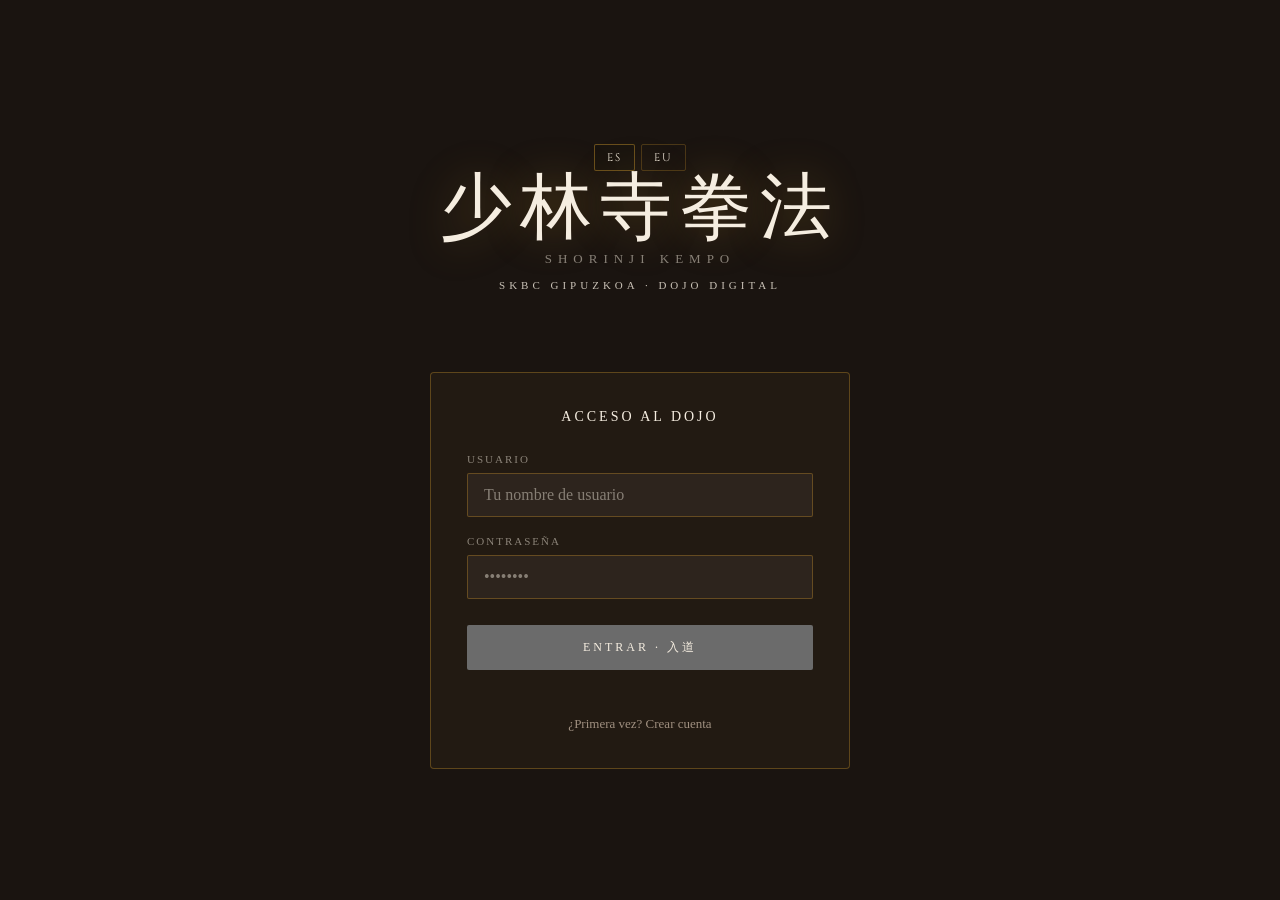
==== commit 2c8b1e70: "Update index.html" ====
--- a/index.html
+++ b/index.html
@@ -1029,11 +1029,12 @@
     <div class="input-group">
       <label data-i18n="reg_grade">Tu grado actual</label>
       <select id="reg-grade">
-        <option value="5kyu">5º Kyu · Blanco/Amarillo</option>
-        <option value="4kyu">4º Kyu · Amarillo/Naranja</option>
-        <option value="3kyu">3º Kyu · Naranja/Verde</option>
-        <option value="2kyu">2º Kyu · Verde/Azul</option>
-        <option value="1kyu">1º Kyu · Azul/Marrón</option>
+        <option value="minarai">Minarai · Blanco</option>
+        <option value="5kyu">5º Kyu · Amarillo</option>
+        <option value="4kyu">4º Kyu · Naranja</option>
+        <option value="3kyu">3º Kyu · Verde</option>
+        <option value="2kyu">2º Kyu · Azul</option>
+        <option value="1kyu">1º Kyu · Marrón</option>
         <option value="shodan">Shodan · 初段 (1º Dan)</option>
         <option value="nidan">Nidan · 二段 (2º Dan)</option>
         <option value="sandan">Sandan · 三段 (3º Dan)</option>
@@ -1213,31 +1214,34 @@
 }
 
 // ══════════════════════════════════════════════════════
-// ZEN MUSIC — Web Audio API
+// TAIKO MUSIC — Web Audio API
 // ══════════════════════════════════════════════════════
 let _audioCtx = null;
 let _musicNodes = [];
 let _musicOn = false;
-
-function SK_playZen() {
-  if (_musicOn) return;
-  if (localStorage.getItem('sk_music') === 'off') return;
+let _musicTimer = null;
+
+async function SK_playZen() {
+  if (_musicOn) return true;
 
   try {
     _audioCtx = _audioCtx || new (window.AudioContext || window.webkitAudioContext)();
-    if (_audioCtx.state === 'suspended') _audioCtx.resume();
-
+
+    if (_audioCtx.state === 'suspended') {
+      await _audioCtx.resume();
+    }
+
+    const ctx = _audioCtx;
     _musicOn = true;
-    const ctx = _audioCtx;
 
     const master = ctx.createGain();
-    master.gain.value = 0.18;
+    master.gain.value = 0.22;
     master.connect(ctx.destination);
 
     _musicNodes = [master];
 
     let step = 0;
-    const tempo = 92;
+    const tempo = 88;
     const intervalMs = 60000 / tempo / 2;
 
     function taikoHit(time, type = 'deep') {
@@ -1246,34 +1250,34 @@
       const filter = ctx.createBiquadFilter();
 
       osc.type = 'sine';
+      filter.type = 'lowpass';
 
       if (type === 'deep') {
-        osc.frequency.setValueAtTime(95, time);
-        osc.frequency.exponentialRampToValueAtTime(45, time + 0.18);
-        gain.gain.setValueAtTime(0.9, time);
-        gain.gain.exponentialRampToValueAtTime(0.001, time + 0.32);
+        osc.frequency.setValueAtTime(110, time);
+        osc.frequency.exponentialRampToValueAtTime(42, time + 0.22);
+        gain.gain.setValueAtTime(0.95, time);
+        gain.gain.exponentialRampToValueAtTime(0.001, time + 0.34);
         filter.frequency.value = 180;
       } else if (type === 'mid') {
-        osc.frequency.setValueAtTime(150, time);
-        osc.frequency.exponentialRampToValueAtTime(70, time + 0.12);
-        gain.gain.setValueAtTime(0.45, time);
-        gain.gain.exponentialRampToValueAtTime(0.001, time + 0.18);
-        filter.frequency.value = 260;
+        osc.frequency.setValueAtTime(170, time);
+        osc.frequency.exponentialRampToValueAtTime(70, time + 0.14);
+        gain.gain.setValueAtTime(0.55, time);
+        gain.gain.exponentialRampToValueAtTime(0.001, time + 0.22);
+        filter.frequency.value = 300;
       } else {
-        osc.frequency.setValueAtTime(260, time);
-        osc.frequency.exponentialRampToValueAtTime(120, time + 0.08);
-        gain.gain.setValueAtTime(0.22, time);
+        osc.frequency.setValueAtTime(320, time);
+        osc.frequency.exponentialRampToValueAtTime(150, time + 0.08);
+        gain.gain.setValueAtTime(0.25, time);
         gain.gain.exponentialRampToValueAtTime(0.001, time + 0.12);
-        filter.frequency.value = 500;
+        filter.frequency.value = 650;
       }
 
-      filter.type = 'lowpass';
       osc.connect(filter);
       filter.connect(gain);
       gain.connect(master);
 
       osc.start(time);
-      osc.stop(time + 0.35);
+      osc.stop(time + 0.4);
 
       _musicNodes.push(osc, gain, filter);
     }
@@ -1281,7 +1285,6 @@
     function schedulePattern() {
       if (!_musicOn) return;
 
-      const now = ctx.currentTime + 0.03;
       const pattern = [
         'deep', null, 'mid', null,
         'deep', 'rim', 'mid', null,
@@ -1290,19 +1293,58 @@
       ];
 
       const hit = pattern[step % pattern.length];
-      if (hit) taikoHit(now, hit);
+      if (hit) taikoHit(ctx.currentTime + 0.02, hit);
 
       step++;
-      const timer = setTimeout(schedulePattern, intervalMs);
-      _musicNodes.push({ disconnect(){ clearTimeout(timer); } });
+      _musicTimer = setTimeout(schedulePattern, intervalMs);
     }
 
     schedulePattern();
     updateMusicBtn();
+    return true;
   } catch (e) {
-    console.error(e);
+    console.error('No se pudo iniciar la musica:', e);
     _musicOn = false;
-  }
+    updateMusicBtn();
+    return false;
+  }
+}
+
+function SK_stopZen() {
+  _musicOn = false;
+
+  if (_musicTimer) {
+    clearTimeout(_musicTimer);
+    _musicTimer = null;
+  }
+
+  _musicNodes.forEach(n => {
+    try {
+      if (n.stop) n.stop();
+      if (n.disconnect) n.disconnect();
+    } catch (e) {}
+  });
+
+  _musicNodes = [];
+  updateMusicBtn();
+}
+
+async function SK_toggleMusic() {
+  if (_musicOn) {
+    SK_stopZen();
+    localStorage.setItem('sk_music', 'off');
+    return;
+  }
+
+  localStorage.removeItem('sk_music');
+  await SK_playZen();
+}
+
+function updateMusicBtn() {
+  document.querySelectorAll('.music-btn').forEach(btn => {
+    btn.textContent = _musicOn ? '🔇' : '🎵';
+    btn.title = _musicOn ? 'Apagar musica' : 'Encender musica';
+  });
 }
 
 
@@ -2282,16 +2324,17 @@
 // GRADE SYSTEM
 // ═══════════════════════════════════════════════════════════════════════
 const GRADES = {
-  '5kyu':  { label: '5º Kyu · Amarillo', belt: 'belt-5kyu', order: 1 },
-  '4kyu':  { label: '4º Kyu · Naranja', belt: 'belt-4kyu', order: 2 },
-  '3kyu':  { label: '3º Kyu · Verde', belt: 'belt-3kyu', order: 3 },
-  '2kyu':  { label: '2º Kyu · Azul', belt: 'belt-2kyu', order: 4 },
-  '1kyu':  { label: '1º Kyu · Marrón', belt: 'belt-1kyu', order: 5 },
-  'shodan':{ label: 'Shodan · 初段 (1º Dan)', belt: 'belt-shodan', order: 6 },
-  'nidan': { label: 'Nidan · 二段 (2º Dan)', belt: 'belt-nidan', order: 7 },
-  'sandan':{ label: 'Sandan · 三段 (3º Dan)', belt: 'belt-sandan', order: 8 },
-  'yondan':{ label: 'Yondan · 四段 (4º Dan)', belt: 'belt-yondan', order: 9 },
-  'godan': { label: 'Godan · 五段 (5º Dan)', belt: 'belt-godan', order: 10 }
+  'Minarai':  { label: 'Minarai · Blanco', belt: 'belt-Minarai', order: 1 }
+  '5kyu':  { label: '5º Kyu · Amarillo', belt: 'belt-5kyu', order: 2 },
+  '4kyu':  { label: '4º Kyu · Naranja', belt: 'belt-4kyu', order: 3 },
+  '3kyu':  { label: '3º Kyu · Verde', belt: 'belt-3kyu', order: 4 },
+  '2kyu':  { label: '2º Kyu · Azul', belt: 'belt-2kyu', order: 5 },
+  '1kyu':  { label: '1º Kyu · Marrón', belt: 'belt-1kyu', order: 6 },
+  'shodan':{ label: 'Shodan · 初段 (1º Dan)', belt: 'belt-shodan', order: 7 },
+  'nidan': { label: 'Nidan · 二段 (2º Dan)', belt: 'belt-nidan', order: 8 },
+  'sandan':{ label: 'Sandan · 三段 (3º Dan)', belt: 'belt-sandan', order: 9 },
+  'yondan':{ label: 'Yondan · 四段 (4º Dan)', belt: 'belt-yondan', order: 10 },
+  'godan': { label: 'Godan · 五段 (5º Dan)', belt: 'belt-godan', order: 11 }
 };
 
 function gradeOrder(g) { return (GRADES[g] || {order:0}).order; }
@@ -2305,7 +2348,7 @@
 
   document.getElementById('welcome-name').textContent = u.name;
   // Start music on first click after login
-  document.addEventListener("click", function m(){ SK_playZen(); document.removeEventListener("click",m); }, {once:true});
+  //document.addEventListener("click", function m(){ SK_playZen(); document.removeEventListener("click",m); }, {once:true});
   document.getElementById('welcome-grade').textContent = g.label;
   document.getElementById('welcome-belt').className = 'belt-indicator ' + g.belt;
   document.getElementById('top-username').textContent = u.username.toUpperCase();
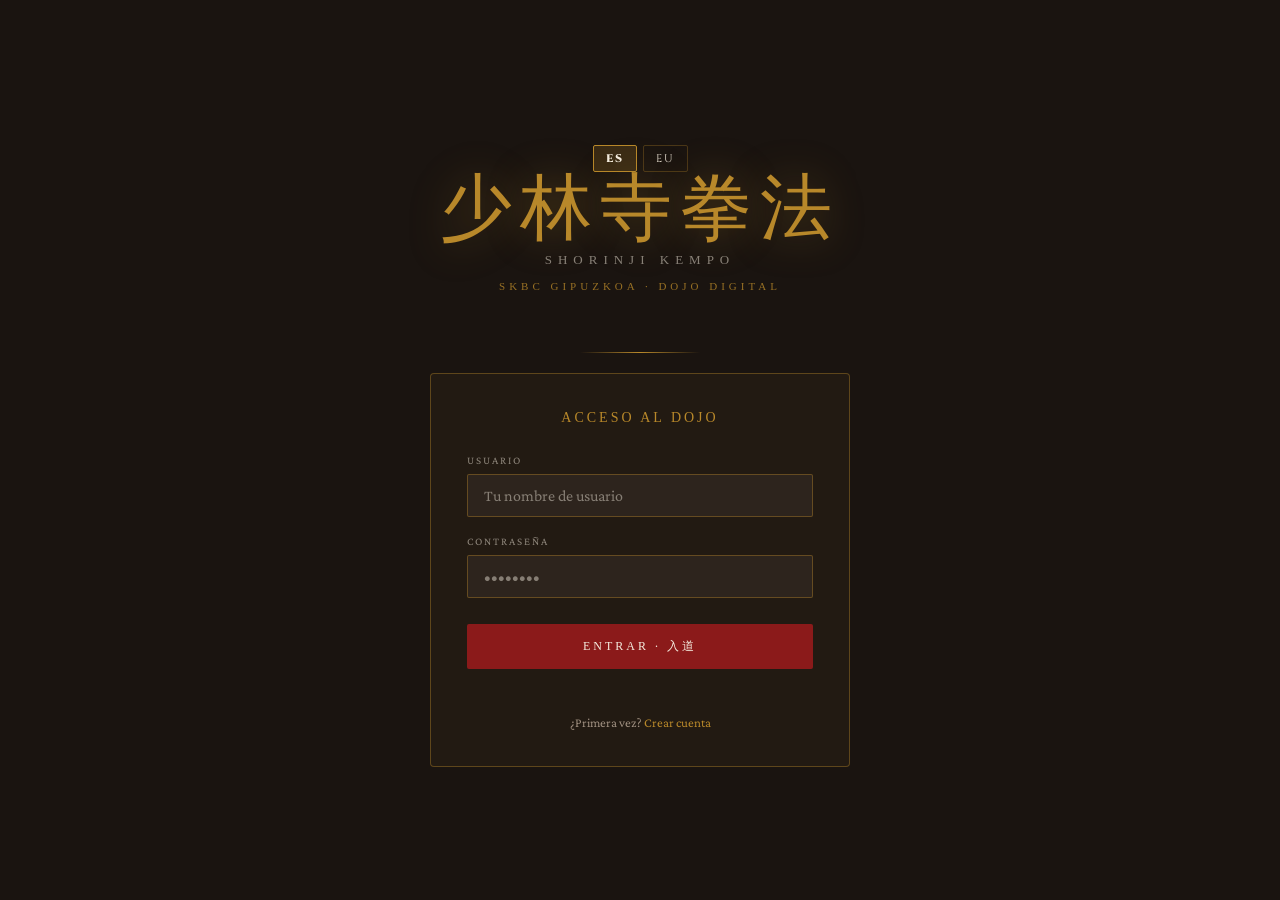
==== commit 48bc5722: "Update index.html" ====
--- a/index.html
+++ b/index.html
@@ -35,7 +35,7 @@
 
 
 body {
-font-family: ‘Crimson Pro’, Georgia, ‘Times New Roman’, serif;
+font-family: 'Crimson Pro', Georgia, 'Times New Roman', serif;
 background: #1a1410 !important;
 background-color: #1a1410 !important;
 color: #f5ede0 !important;
@@ -100,7 +100,7 @@
 .kanji-title {
 font-family: ‘Noto Serif JP’, ‘Hiragino Mincho ProN’, ‘Yu Mincho’, serif;
 font-size: 72px;
-color: var(–-gold);
+color: var(--gold);
 text-shadow: 0 0 40px rgba(184,136,42,0.4);
 letter-spacing: 8px;
 line-height: 1;
@@ -118,7 +118,7 @@
 font-family: ‘Cinzel’, ‘Palatino Linotype’, Palatino, serif;
 font-size: 11px;
 letter-spacing: 4px;
-color: var(–-gold);
+color: var(--gold);
 margin-top: 12px;
 opacity: 0.8;
 }
@@ -126,7 +126,7 @@
 .divider {
 width: 120px;
 height: 1px;
-background: linear-gradient(90deg, transparent, var(–-gold), transparent);
+background: linear-gradient(90deg, transparent, var(--gold), transparent);
 margin: 20px auto;
 }
 
@@ -144,7 +144,7 @@
 font-family: ‘Cinzel’, ‘Palatino Linotype’, Palatino, serif;
 font-size: 14px;
 letter-spacing: 3px;
-color: var(–-gold);
+color: var(--gold);
 text-align: center;
 margin-bottom: 28px;
 text-transform: uppercase;
@@ -166,20 +166,20 @@
 border: 1px solid rgba(184,136,42,0.4);
 color: #f5ede0;
 padding: 12px 16px;
-font-family: ‘Crimson Pro’, Georgia, ‘Times New Roman’, serif;
+font-family: 'Crimson Pro', Georgia, 'Times New Roman', serif;
 font-size: 16px;
 border-radius: 2px;
 outline: none;
 transition: border-color 0.2s;
 }
-input:focus, select:focus { border-color: var(–-gold); }
+input:focus, select:focus { border-color: var(--gold); }
 select option { background: #1a1410; }
 
 .btn {
 width: 100%;
 padding: 14px;
-background: var(–-red);
-color: var(–-parchment);
+background: var(--red);
+color: var(--parchment);
 border: none;
 font-family: ‘Cinzel’, ‘Palatino Linotype’, Palatino, serif;
 font-size: 12px;
@@ -190,20 +190,20 @@
 transition: background 0.2s, transform 0.1s;
 margin-top: 8px;
 }
-.btn:hover { background: var(–-red-light); }
+.btn:hover { background: var(--red-light); }
 .btn:active { transform: scale(0.99); }
 .btn.secondary {
 background: transparent;
 border: 1px solid rgba(184,136,42,0.4);
-color: var(–-gold);
+color: var(--gold);
 margin-top: 10px;
 }
 .btn.secondary:hover { background: rgba(184,136,42,0.1); }
 .btn.gold {
-background: var(–-gold);
-color: var(–-ink);
-}
-.btn.gold:hover { background: var(–-gold-light); }
+background: var(--gold);
+color: var(--ink);
+}
+.btn.gold:hover { background: var(--gold-light); }
 
 .error-msg {
 color: #e74c3c;
@@ -220,7 +220,7 @@
 color: #a09080;
 }
 .toggle-link a {
-color: var(–-gold);
+color: var(--gold);
 cursor: pointer;
 text-decoration: none;
 }
@@ -243,7 +243,7 @@
 .top-bar-left {
 font-family: ‘Noto Serif JP’, ‘Hiragino Mincho ProN’, ‘Yu Mincho’, serif;
 font-size: 24px;
-color: var(–-gold);
+color: var(--gold);
 text-shadow: 0 0 20px rgba(184,136,42,0.3);
 }
 
@@ -279,7 +279,7 @@
 padding: 8px 16px;
 background: transparent;
 border: 1px solid rgba(184,136,42,0.3);
-color: var(–-gold);
+color: var(--gold);
 font-family: ‘Cinzel’, ‘Palatino Linotype’, Palatino, serif;
 font-size: 10px;
 letter-spacing: 2px;
@@ -310,7 +310,7 @@
 .welcome-header h1 {
 font-family: ‘Cinzel’, ‘Palatino Linotype’, Palatino, serif;
 font-size: 28px;
-color: var(–-gold);
+color: var(--gold);
 margin-bottom: 8px;
 }
 
@@ -332,7 +332,7 @@
 font-family: ‘Cinzel’, ‘Palatino Linotype’, Palatino, serif;
 font-size: 13px;
 letter-spacing: 2px;
-color: var(–-parchment);
+color: var(--parchment);
 }
 
 /* ─── STATS ROW ─── */
@@ -357,7 +357,7 @@
 .stat-num {
 font-family: ‘Cinzel’, ‘Palatino Linotype’, Palatino, serif;
 font-size: 36px;
-color: var(–-gold);
+color: var(--gold);
 line-height: 1;
 }
 
@@ -423,7 +423,7 @@
 .game-card h3 {
 font-family: ‘Cinzel’, ‘Palatino Linotype’, Palatino, serif;
 font-size: 14px;
-color: var(–-gold);
+color: var(--gold);
 margin-bottom: 8px;
 }
 
@@ -463,7 +463,7 @@
 .game-title {
 font-family: ‘Cinzel’, ‘Palatino Linotype’, Palatino, serif;
 font-size: 18px;
-color: var(–-gold);
+color: var(--gold);
 }
 
 .progress-bar-wrap {
@@ -477,7 +477,7 @@
 
 .progress-bar-fill {
 height: 100%;
-background: linear-gradient(90deg, var(–-red), var(–-gold));
+background: linear-gradient(90deg, var(--red), var(--gold));
 border-radius: 2px;
 transition: width 0.4s ease;
 }
@@ -485,7 +485,7 @@
 .score-display {
 font-family: ‘Cinzel’, ‘Palatino Linotype’, Palatino, serif;
 font-size: 14px;
-color: var(–-gold);
+color: var(--gold);
 }
 
 .game-area {
@@ -515,14 +515,14 @@
 .question-text {
 font-size: 22px;
 line-height: 1.5;
-color: var(–-parchment);
+color: var(--parchment);
 margin-bottom: 8px;
 }
 
 .question-kanji {
 font-family: ‘Noto Serif JP’, ‘Hiragino Mincho ProN’, ‘Yu Mincho’, serif;
 font-size: 32px;
-color: var(–-gold);
+color: var(--gold);
 margin-bottom: 4px;
 }
 
@@ -541,7 +541,7 @@
 .option-btn {
 background: rgba(245,237,224,0.05);
 border: 1px solid rgba(184,136,42,0.2);
-color: var(–-parchment);
+color: var(--parchment);
 padding: 18px 20px;
 text-align: left;
 font-family: ‘Crimson Pro’, Georgia, ‘Times New Roman’, serif;
@@ -562,14 +562,14 @@
 }
 .option-btn.wrong {
 background: rgba(139,26,26,0.3);
-border-color: var(–-red);
+border-color: var(--red);
 color: #e07070;
 }
 .option-btn:disabled { cursor: default; }
 
 .feedback-box {
 background: rgba(245,237,224,0.04);
-border-left: 3px solid var(–-gold);
+border-left: 3px solid var(--gold);
 padding: 16px 20px;
 margin-top: 20px;
 font-size: 15px;
@@ -616,9 +616,9 @@
 transition: all 0.2s;
 }
 .match-item:hover { border-color: rgba(184,136,42,0.5); background: rgba(184,136,42,0.08); }
-.match-item.selected { border-color: var(–-gold); background: rgba(184,136,42,0.15); }
+.match-item.selected { border-color: var(--gold); background: rgba(184,136,42,0.15); }
 .match-item.matched-correct { border-color: #2d6a3f; background: rgba(45,106,63,0.2); color: #7ddf9e; cursor: default; }
-.match-item.matched-wrong { border-color: var(–-red); background: rgba(139,26,26,0.2); color: #e07070; }
+.match-item.matched-wrong { border-color: var(--red); background: rgba(139,26,26,0.2); color: #e07070; }
 
 /* ─── FLASHCARD ─── */
 .flashcard-wrap {
@@ -670,7 +670,7 @@
 .results-score {
 font-family: ‘Cinzel’, ‘Palatino Linotype’, Palatino, serif;
 font-size: 80px;
-color: var(–-gold);
+color: var(--gold);
 line-height: 1;
 }
 
@@ -713,7 +713,7 @@
 .student-list-item:hover { background: rgba(245,237,224,0.04); }
 .student-list-item.active { background: rgba(184,136,42,0.08); border-color: rgba(184,136,42,0.2); }
 
-.student-name { font-family: ‘Cinzel’, ‘Palatino Linotype’, Palatino, serif; font-size: 14px; color: var(–-parchment); }
+.student-name { font-family: ‘Cinzel’, ‘Palatino Linotype’, Palatino, serif; font-size: 14px; color: var(--parchment); }
 .student-grade-tag {
 font-size: 11px;
 color: rgba(245,237,224,0.4);
@@ -900,8 +900,8 @@
 top: 80px;
 right: 24px;
 background: #2a1f14;
-border: 1px solid var(–-gold);
-color: var(–-parchment);
+border: 1px solid var(--gold);
+color: var(--parchment);
 padding: 14px 20px;
 border-radius: 3px;
 font-size: 14px;
@@ -913,17 +913,18 @@
 .notification.show { opacity: 1; transform: none; }
 
 /* ─── SELECT BELT COLOR ─── */
-.belt-5kyu { background: var(–-yellow-belt); }
-.belt-4kyu { background: linear-gradient(90deg, var(–-yellow-belt) 50%, var(–-orange-belt) 50%); }
-.belt-3kyu { background: var(–-orange-belt); }
-.belt-2kyu { background: linear-gradient(90deg, var(–-orange-belt) 50%, var(–-green-belt) 50%); }
-.belt-1kyu-s { background: var(–-green-belt); }
-.belt-1kyu { background: linear-gradient(90deg, var(–-green-belt) 50%, var(–-blue-belt) 50%); }
-.belt-shodan { background: linear-gradient(90deg, var(–-blue-belt) 50%, var(–-brown-belt) 50%); }
-.belt-nidan { background: var(–-black-belt); }
-.belt-sandan { background: var(–-black-belt); }
-.belt-yondan { background: var(–-black-belt); }
-.belt-godan { background: var(–-black-belt); }
+.belt-minarai { background: var(--white-belt); }
+.belt-5kyu { background: var(--yellow-belt); }
+.belt-4kyu { background: linear-gradient(90deg, var(--yellow-belt) 50%, var(--orange-belt) 50%); }
+.belt-3kyu { background: var(--orange-belt); }
+.belt-2kyu { background: linear-gradient(90deg, var(--orange-belt) 50%, var(--green-belt) 50%); }
+.belt-1kyu-s { background: var(--green-belt); }
+.belt-1kyu { background: linear-gradient(90deg, var(--green-belt) 50%, var(--blue-belt) 50%); }
+.belt-shodan { background: linear-gradient(90deg, var(--blue-belt) 50%, var(--brown-belt) 50%); }
+.belt-nidan { background: var(--black-belt); }
+.belt-sandan { background: var(--black-belt); }
+.belt-yondan { background: var(--black-belt); }
+.belt-godan { background: var(--black-belt); }
 
 /* Dan markers */
 .belt-sandan::after, .belt-yondan::after, .belt-godan::after {
@@ -2324,7 +2325,7 @@
 // GRADE SYSTEM
 // ═══════════════════════════════════════════════════════════════════════
 const GRADES = {
-  'Minarai':  { label: 'Minarai · Blanco', belt: 'belt-Minarai', order: 1 }
+  'Minarai':  { label: 'Minarai · Blanco', belt: 'belt-Minarai', order: 1 },
   '5kyu':  { label: '5º Kyu · Amarillo', belt: 'belt-5kyu', order: 2 },
   '4kyu':  { label: '4º Kyu · Naranja', belt: 'belt-4kyu', order: 3 },
   '3kyu':  { label: '3º Kyu · Verde', belt: 'belt-3kyu', order: 4 },
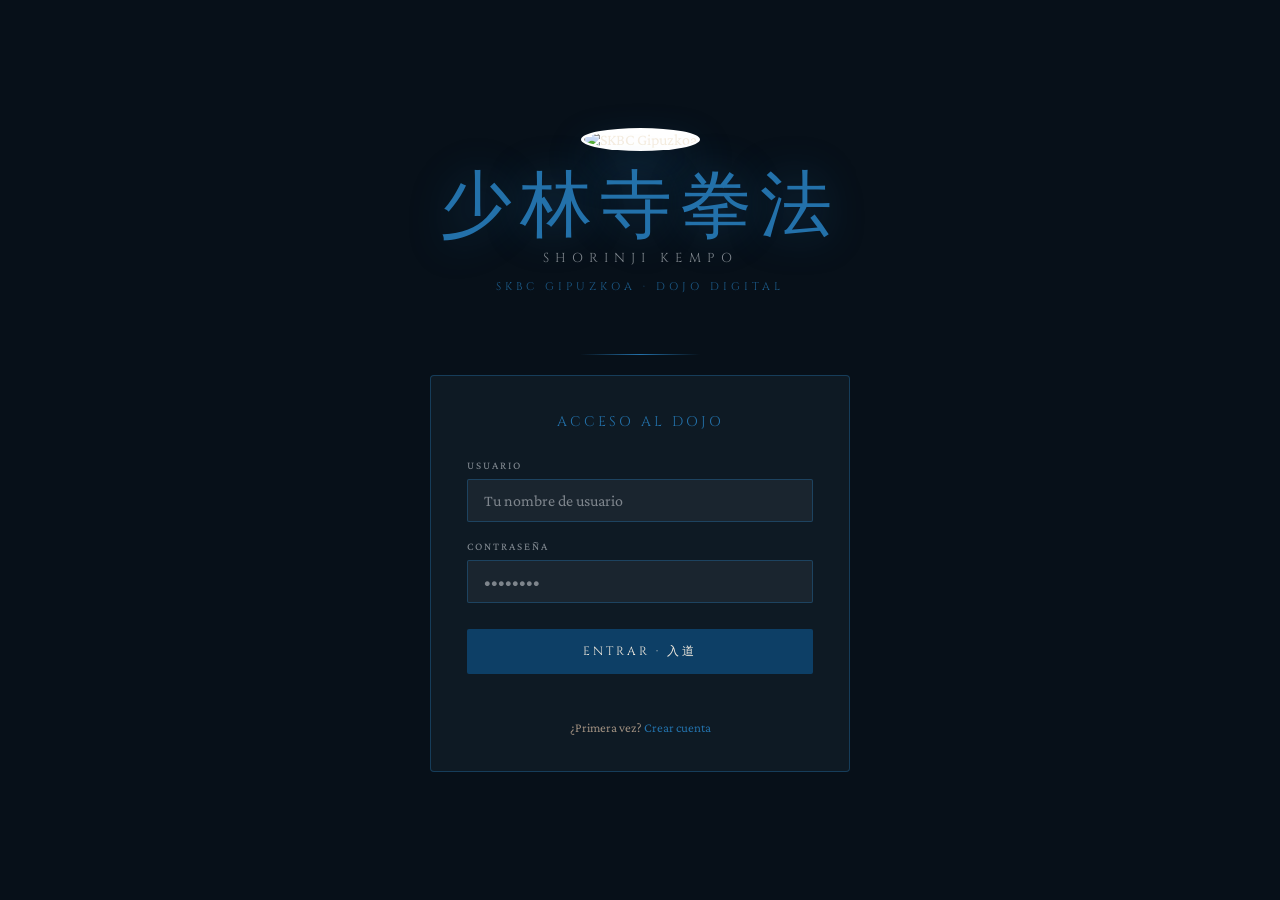
==== commit a16ffdc1: "Rename index1.html.txt to index.html" ====
--- a/index.html
+++ b/index.html
@@ -1,6322 +1,6078 @@
-<!DOCTYPE html>
-
-<html lang="es">
-<head>
-<meta charset="UTF-8">
-<meta name="color-scheme" content="dark">
-  <meta name="theme-color" content="#1a1410">
-  <meta name="viewport" content="width=device-width, initial-scale=1.0">
-<title>少林寺拳法 · Dojo Digital · SKBC Gipuzkoa</title>
-<style>
-  @import url('https://fonts.googleapis.com/css2?family=Cinzel:wght@400;600;900&family=Crimson+Pro:ital,wght@0,300;0,400;1,300&family=Noto+Serif+JP:wght@300;400;700&display=swap');
-
-:root {
-  --ink: #1a1410;
-  --parchment: #f5ede0;
-  --gold: #b8882a;
-  --gold-light: #d4a847;
-  --red: #8b1a1a;
-  --red-light: #c0392b;
-  --grey: #4a3f35;
-  --mist: #e8ddd0;
-  --muted: rgba(245,237,224,0.5);
-  --white-belt: #f0ece4;
-  --yellow-belt: #d4a017;
-  --orange-belt: #d4621a;
-  --green-belt: #2d6a3f;
-  --blue-belt: #1a3a6a;
-  --brown-belt: #5c3317;
-  --black-belt: #1a1410;
-  color-scheme: dark;
-}
-
-
-* { margin: 0; padding: 0; box-sizing: border-box; }
-
-
-body {
-font-family: 'Crimson Pro', Georgia, 'Times New Roman', serif;
-background: #1a1410 !important;
-background-color: #1a1410 !important;
-color: #f5ede0 !important;
-min-height: 100vh;
-overflow-x: hidden;
-}
-
-/* ─── BACKGROUND ─── */
-body::before {
-content: ‘’;
-position: fixed;
-inset: 0;
-background:
-radial-gradient(ellipse at 20% 50%, rgba(139,26,26,0.08) 0%, transparent 60%),
-radial-gradient(ellipse at 80% 50%, rgba(184,136,42,0.06) 0%, transparent 60%),
-repeating-linear-gradient(0deg, transparent, transparent 60px, rgba(255,255,255,0.01) 60px, rgba(255,255,255,0.01) 61px);
-pointer-events: none;
-z-index: 0;
-}
-
-.kanji-bg {
-position: fixed;
-font-family: ‘Noto Serif JP’, ‘Hiragino Mincho ProN’, ‘Yu Mincho’, serif;
-font-size: 320px;
-color: rgba(255,255,255,0.03) !important;
--webkit-text-fill-color: rgba(255,255,255,0.03) !important;
-top: 50%; left: 50%;
-transform: translate(-50%,-50%);
-pointer-events: none;
-z-index: 0;
-user-select: none;
-letter-spacing: -20px;
-opacity: 0.4;
-}
-@media (max-width: 600px) {
-.kanji-bg { font-size: 240px !important; }
-}
-
-/* ─── SCREENS ─── */
-.screen {
-display: none;
-position: relative;
-z-index: 1;
-min-height: 100vh;
-}
-.screen.active { display: flex; flex-direction: column; }
-
-/* ─── SPLASH / LOGIN ─── */
-#screen-login {
-align-items: center;
-justify-content: center;
-padding: 40px 20px;
-background: #1a1410;
-min-height: 100vh;
-}
-
-.logo-wrap {
-text-align: center;
-margin-bottom: 40px;
-}
-
-.kanji-title {
-font-family: ‘Noto Serif JP’, ‘Hiragino Mincho ProN’, ‘Yu Mincho’, serif;
-font-size: 72px;
-color: var(--gold);
-text-shadow: 0 0 40px rgba(184,136,42,0.4);
-letter-spacing: 8px;
-line-height: 1;
-}
-
-.romaji-title {
-font-family: ‘Cinzel’, ‘Palatino Linotype’, Palatino, serif;
-font-size: 13px;
-letter-spacing: 6px;
-color: rgba(245,237,224,0.5);
-margin-top: 8px;
-}
-
-.dojo-name {
-font-family: ‘Cinzel’, ‘Palatino Linotype’, Palatino, serif;
-font-size: 11px;
-letter-spacing: 4px;
-color: var(--gold);
-margin-top: 12px;
-opacity: 0.8;
-}
-
-.divider {
-width: 120px;
-height: 1px;
-background: linear-gradient(90deg, transparent, var(--gold), transparent);
-margin: 20px auto;
-}
-
-/* ─── CARD ─── */
-.card {
-background: #221a12;
-border: 1px solid rgba(184,136,42,0.4);
-border-radius: 4px;
-padding: 36px;
-max-width: 420px;
-width: 100%;
-}
-
-.card-title {
-font-family: ‘Cinzel’, ‘Palatino Linotype’, Palatino, serif;
-font-size: 14px;
-letter-spacing: 3px;
-color: var(--gold);
-text-align: center;
-margin-bottom: 28px;
-text-transform: uppercase;
-}
-
-.input-group { margin-bottom: 18px; }
-.input-group label {
-display: block;
-font-size: 11px;
-letter-spacing: 2px;
-color: rgba(245,237,224,0.5);
-margin-bottom: 8px;
-text-transform: uppercase;
-}
-
-input, select {
-width: 100%;
-background: #2a1f14;
-border: 1px solid rgba(184,136,42,0.4);
-color: #f5ede0;
-padding: 12px 16px;
-font-family: 'Crimson Pro', Georgia, 'Times New Roman', serif;
-font-size: 16px;
-border-radius: 2px;
-outline: none;
-transition: border-color 0.2s;
-}
-input:focus, select:focus { border-color: var(--gold); }
-select option { background: #1a1410; }
-
-.btn {
-width: 100%;
-padding: 14px;
-background: var(--red);
-color: var(--parchment);
-border: none;
-font-family: ‘Cinzel’, ‘Palatino Linotype’, Palatino, serif;
-font-size: 12px;
-letter-spacing: 3px;
-text-transform: uppercase;
-cursor: pointer;
-border-radius: 2px;
-transition: background 0.2s, transform 0.1s;
-margin-top: 8px;
-}
-.btn:hover { background: var(--red-light); }
-.btn:active { transform: scale(0.99); }
-.btn.secondary {
-background: transparent;
-border: 1px solid rgba(184,136,42,0.4);
-color: var(--gold);
-margin-top: 10px;
-}
-.btn.secondary:hover { background: rgba(184,136,42,0.1); }
-.btn.gold {
-background: var(--gold);
-color: var(--ink);
-}
-.btn.gold:hover { background: var(--gold-light); }
-
-.error-msg {
-color: #e74c3c;
-font-size: 13px;
-text-align: center;
-margin-top: 12px;
-min-height: 18px;
-}
-
-.toggle-link {
-text-align: center;
-margin-top: 16px;
-font-size: 13px;
-color: #a09080;
-}
-.toggle-link a {
-color: var(--gold);
-cursor: pointer;
-text-decoration: none;
-}
-.toggle-link a:hover { text-decoration: underline; }
-
-/* ─── TOP BAR ─── */
-.top-bar {
-display: flex;
-align-items: center;
-justify-content: space-between;
-padding: 16px 28px;
-border-bottom: 1px solid rgba(184,136,42,0.15);
-background: rgba(0,0,0,0.3);
-backdrop-filter: blur(8px);
-position: sticky;
-top: 0;
-z-index: 100;
-}
-
-.top-bar-left {
-font-family: ‘Noto Serif JP’, ‘Hiragino Mincho ProN’, ‘Yu Mincho’, serif;
-font-size: 24px;
-color: var(--gold);
-text-shadow: 0 0 20px rgba(184,136,42,0.3);
-}
-
-.top-bar-center {
-font-family: ‘Cinzel’, ‘Palatino Linotype’, Palatino, serif;
-font-size: 11px;
-letter-spacing: 3px;
-color: rgba(245,237,224,0.4);
-text-align: center;
-}
-
-.top-bar-right {
-display: flex;
-align-items: center;
-gap: 16px;
-}
-
-.user-badge {
-font-size: 13px;
-color: rgba(245,237,224,0.6);
-}
-
-.belt-indicator {
-display: inline-block;
-width: 32px;
-height: 8px;
-border-radius: 4px;
-vertical-align: middle;
-margin-left: 8px;
-}
-
-.btn-sm {
-padding: 8px 16px;
-background: transparent;
-border: 1px solid rgba(184,136,42,0.3);
-color: var(--gold);
-font-family: ‘Cinzel’, ‘Palatino Linotype’, Palatino, serif;
-font-size: 10px;
-letter-spacing: 2px;
-text-transform: uppercase;
-cursor: pointer;
-border-radius: 2px;
-transition: background 0.2s;
-}
-.btn-sm:hover { background: rgba(184,136,42,0.1); }
-.btn-sm.red { border-color: rgba(139,26,26,0.4); color: #c0392b; }
-.btn-sm.red:hover { background: rgba(139,26,26,0.1); }
-
-/* ─── MAIN CONTENT ─── */
-.main-content {
-flex: 1;
-padding: 32px;
-max-width: 1100px;
-margin: 0 auto;
-width: 100%;
-}
-
-/* ─── WELCOME ─── */
-.welcome-header {
-text-align: center;
-padding: 40px 20px 32px;
-}
-
-.welcome-header h1 {
-font-family: ‘Cinzel’, ‘Palatino Linotype’, Palatino, serif;
-font-size: 28px;
-color: var(--gold);
-margin-bottom: 8px;
-}
-
-.welcome-header p {
-font-size: 18px;
-color: rgba(245,237,224,0.6);
-font-style: italic;
-}
-
-.grade-display {
-display: inline-flex;
-align-items: center;
-gap: 12px;
-background: rgba(245,237,224,0.04);
-border: 1px solid rgba(184,136,42,0.2);
-padding: 12px 24px;
-border-radius: 40px;
-margin-top: 16px;
-font-family: ‘Cinzel’, ‘Palatino Linotype’, Palatino, serif;
-font-size: 13px;
-letter-spacing: 2px;
-color: var(--parchment);
-}
-
-/* ─── STATS ROW ─── */
-.stats-row {
-display: grid;
-grid-template-columns: repeat(4, 1fr);
-gap: 12px;
-margin-bottom: 28px;
-}
-.stats-row > div[style*=“grid-column”] {
-grid-column: 1 / -1;
-}
-
-.stat-card {
-background: rgba(245,237,224,0.04);
-border: 1px solid rgba(184,136,42,0.15);
-padding: 20px;
-border-radius: 3px;
-text-align: center;
-}
-
-.stat-num {
-font-family: ‘Cinzel’, ‘Palatino Linotype’, Palatino, serif;
-font-size: 36px;
-color: var(--gold);
-line-height: 1;
-}
-
-.stat-label {
-font-size: 11px;
-letter-spacing: 2px;
-color: rgba(245,237,224,0.4);
-margin-top: 6px;
-text-transform: uppercase;
-}
-
-/* ─── GAME GRID ─── */
-.section-title {
-font-family: ‘Cinzel’, ‘Palatino Linotype’, Palatino, serif;
-font-size: 12px;
-letter-spacing: 4px;
-color: rgba(184,136,42,0.6);
-text-transform: uppercase;
-margin-bottom: 16px;
-padding-bottom: 8px;
-border-bottom: 1px solid rgba(184,136,42,0.1);
-}
-
-.games-grid {
-display: grid;
-grid-template-columns: repeat(3, 1fr);
-gap: 16px;
-margin-bottom: 40px;
-}
-
-.game-card {
-background: rgba(245,237,224,0.04);
-border: 1px solid rgba(184,136,42,0.15);
-border-radius: 3px;
-padding: 24px 20px;
-cursor: pointer;
-transition: all 0.25s;
-position: relative;
-overflow: hidden;
-}
-
-.game-card::before {
-content: ‘’;
-position: absolute;
-inset: 0;
-background: linear-gradient(135deg, rgba(184,136,42,0.05) 0%, transparent 60%);
-opacity: 0;
-transition: opacity 0.25s;
-}
-
-.game-card:hover {
-border-color: rgba(184,136,42,0.4);
-transform: translateY(-2px);
-}
-.game-card:hover::before { opacity: 1; }
-
-.game-icon {
-font-size: 36px;
-margin-bottom: 12px;
-display: block;
-}
-
-.game-card h3 {
-font-family: ‘Cinzel’, ‘Palatino Linotype’, Palatino, serif;
-font-size: 14px;
-color: var(--gold);
-margin-bottom: 8px;
-}
-
-.game-card p {
-font-size: 14px;
-color: rgba(245,237,224,0.55);
-line-height: 1.5;
-}
-
-.game-tag {
-display: inline-block;
-margin-top: 12px;
-padding: 3px 10px;
-background: rgba(139,26,26,0.3);
-border: 1px solid rgba(139,26,26,0.4);
-color: rgba(245,237,224,0.6);
-font-size: 10px;
-letter-spacing: 2px;
-text-transform: uppercase;
-border-radius: 2px;
-}
-
-/* ─── GAME SCREEN ─── */
-#screen-game {
-align-items: stretch;
-}
-
-.game-header {
-display: flex;
-align-items: center;
-justify-content: space-between;
-padding: 20px 32px;
-border-bottom: 1px solid rgba(184,136,42,0.1);
-background: rgba(0,0,0,0.2);
-}
-
-.game-title {
-font-family: ‘Cinzel’, ‘Palatino Linotype’, Palatino, serif;
-font-size: 18px;
-color: var(--gold);
-}
-
-.progress-bar-wrap {
-flex: 1;
-margin: 0 32px;
-height: 4px;
-background: rgba(255,255,255,0.08);
-border-radius: 2px;
-overflow: hidden;
-}
-
-.progress-bar-fill {
-height: 100%;
-background: linear-gradient(90deg, var(--red), var(--gold));
-border-radius: 2px;
-transition: width 0.4s ease;
-}
-
-.score-display {
-font-family: ‘Cinzel’, ‘Palatino Linotype’, Palatino, serif;
-font-size: 14px;
-color: var(--gold);
-}
-
-.game-area {
-flex: 1;
-padding: 40px 32px;
-max-width: 800px;
-margin: 0 auto;
-width: 100%;
-}
-
-.question-card {
-background: rgba(245,237,224,0.04);
-border: 1px solid rgba(184,136,42,0.2);
-border-radius: 4px;
-padding: 36px;
-margin-bottom: 24px;
-}
-
-.question-num {
-font-family: ‘Cinzel’, ‘Palatino Linotype’, Palatino, serif;
-font-size: 11px;
-letter-spacing: 3px;
-color: rgba(184,136,42,0.5);
-margin-bottom: 16px;
-}
-
-.question-text {
-font-size: 22px;
-line-height: 1.5;
-color: var(--parchment);
-margin-bottom: 8px;
-}
-
-.question-kanji {
-font-family: ‘Noto Serif JP’, ‘Hiragino Mincho ProN’, ‘Yu Mincho’, serif;
-font-size: 32px;
-color: var(--gold);
-margin-bottom: 4px;
-}
-
-.question-sub {
-font-size: 14px;
-color: rgba(245,237,224,0.4);
-font-style: italic;
-}
-
-.options-grid {
-display: grid;
-grid-template-columns: 1fr 1fr;
-gap: 12px;
-}
-
-.option-btn {
-background: rgba(245,237,224,0.05);
-border: 1px solid rgba(184,136,42,0.2);
-color: var(--parchment);
-padding: 18px 20px;
-text-align: left;
-font-family: ‘Crimson Pro’, Georgia, ‘Times New Roman’, serif;
-font-size: 16px;
-cursor: pointer;
-border-radius: 3px;
-transition: all 0.2s;
-line-height: 1.4;
-}
-.option-btn:hover:not(:disabled) {
-background: rgba(184,136,42,0.1);
-border-color: rgba(184,136,42,0.4);
-}
-.option-btn.correct {
-background: rgba(45,106,63,0.3);
-border-color: #2d6a3f;
-color: #7ddf9e;
-}
-.option-btn.wrong {
-background: rgba(139,26,26,0.3);
-border-color: var(--red);
-color: #e07070;
-}
-.option-btn:disabled { cursor: default; }
-
-.feedback-box {
-background: rgba(245,237,224,0.04);
-border-left: 3px solid var(--gold);
-padding: 16px 20px;
-margin-top: 20px;
-font-size: 15px;
-line-height: 1.6;
-color: rgba(245,237,224,0.75);
-display: none;
-}
-
-.next-btn-wrap {
-text-align: center;
-margin-top: 20px;
-}
-
-/* ─── FILL IN BLANK ─── */
-.fill-input {
-width: 100%;
-margin-top: 20px;
-}
-
-/* ─── MATCH GAME ─── */
-.match-container {
-display: grid;
-grid-template-columns: 1fr 1fr;
-gap: 24px;
-}
-
-.match-col h4 {
-font-family: ‘Cinzel’, ‘Palatino Linotype’, Palatino, serif;
-font-size: 11px;
-letter-spacing: 3px;
-color: rgba(184,136,42,0.6);
-margin-bottom: 12px;
-text-transform: uppercase;
-}
-
-.match-item {
-background: rgba(245,237,224,0.04);
-border: 1px solid rgba(184,136,42,0.2);
-padding: 14px 18px;
-border-radius: 3px;
-cursor: pointer;
-margin-bottom: 8px;
-font-size: 15px;
-transition: all 0.2s;
-}
-.match-item:hover { border-color: rgba(184,136,42,0.5); background: rgba(184,136,42,0.08); }
-.match-item.selected { border-color: var(--gold); background: rgba(184,136,42,0.15); }
-.match-item.matched-correct { border-color: #2d6a3f; background: rgba(45,106,63,0.2); color: #7ddf9e; cursor: default; }
-.match-item.matched-wrong { border-color: var(--red); background: rgba(139,26,26,0.2); color: #e07070; }
-
-/* ─── FLASHCARD ─── */
-.flashcard-wrap {
-perspective: 1000px;
-cursor: pointer;
-margin-bottom: 24px;
-}
-
-.flashcard {
-width: 100%;
-height: 200px;
-position: relative;
-transform-style: preserve-3d;
-transition: transform 0.5s;
-}
-.flashcard.flipped { transform: rotateY(180deg); }
-
-.flashcard-face {
-position: absolute;
-inset: 0;
-backface-visibility: hidden;
-background: rgba(245,237,224,0.05);
-border: 1px solid rgba(184,136,42,0.25);
-border-radius: 4px;
-display: flex;
-flex-direction: column;
-align-items: center;
-justify-content: center;
-padding: 32px;
-text-align: center;
-}
-
-.flashcard-back { transform: rotateY(180deg); }
-.flashcard-hint {
-position: absolute;
-bottom: 12px;
-right: 16px;
-font-size: 11px;
-color: rgba(184,136,42,0.4);
-letter-spacing: 1px;
-}
-
-/* ─── RESULTS ─── */
-.results-card {
-text-align: center;
-padding: 48px 32px;
-}
-
-.results-score {
-font-family: ‘Cinzel’, ‘Palatino Linotype’, Palatino, serif;
-font-size: 80px;
-color: var(--gold);
-line-height: 1;
-}
-
-.results-msg {
-font-size: 22px;
-margin: 16px 0;
-font-style: italic;
-color: rgba(245,237,224,0.7);
-}
-
-.results-detail {
-font-size: 15px;
-color: rgba(245,237,224,0.4);
-margin-bottom: 32px;
-}
-
-/* ─── SENSEI PANEL ─── */
-.sensei-grid {
-display: grid;
-grid-template-columns: 300px 1fr;
-gap: 0;
-flex: 1;
-max-height: calc(100vh - 65px);
-}
-
-.sensei-sidebar {
-border-right: 1px solid rgba(184,136,42,0.15);
-overflow-y: auto;
-padding: 16px;
-}
-
-.student-list-item {
-padding: 14px 16px;
-border-radius: 3px;
-cursor: pointer;
-transition: background 0.2s;
-border: 1px solid transparent;
-margin-bottom: 4px;
-}
-.student-list-item:hover { background: rgba(245,237,224,0.04); }
-.student-list-item.active { background: rgba(184,136,42,0.08); border-color: rgba(184,136,42,0.2); }
-
-.student-name { font-family: ‘Cinzel’, ‘Palatino Linotype’, Palatino, serif; font-size: 14px; color: var(--parchment); }
-.student-grade-tag {
-font-size: 11px;
-color: rgba(245,237,224,0.4);
-margin-top: 4px;
-}
-
-.banned-badge {
-display: inline-block;
-padding: 2px 8px;
-background: rgba(139,26,26,0.4);
-color: #e07070;
-font-size: 10px;
-border-radius: 2px;
-margin-left: 8px;
-}
-
-.sensei-detail {
-padding: 32px;
-overflow-y: auto;
-}
-
-.detail-header {
-display: flex;
-align-items: flex-start;
-justify-content: space-between;
-margin-bottom: 24px;
-}
-
-.detail-name {
-font-family: ‘Cinzel’, ‘Palatino Linotype’, Palatino, serif;
-font-size: 24px;
-color: var(–-gold);
-}
-
-.detail-meta {
-font-size: 14px;
-color: rgba(245,237,224,0.4);
-margin-top: 6px;
-}
-
-.stats-table {
-width: 100%;
-border-collapse: collapse;
-margin-bottom: 24px;
-font-size: 14px;
-}
-.stats-table th {
-text-align: left;
-padding: 10px 14px;
-font-family: ‘Cinzel’, ‘Palatino Linotype’, Palatino, serif;
-font-size: 10px;
-letter-spacing: 2px;
-color: rgba(184,136,42,0.6);
-border-bottom: 1px solid rgba(184,136,42,0.1);
-text-transform: uppercase;
-}
-.stats-table td {
-padding: 12px 14px;
-border-bottom: 1px solid rgba(255,255,255,0.04);
-color: rgba(245,237,224,0.7);
-}
-.stats-table tr:hover td { background: rgba(255,255,255,0.02); }
-
-/* ─── SORT KANJI GAME ─── */
-.sort-tiles-wrap { display: flex; flex-wrap: wrap; gap: 8px; margin-bottom: 20px; }
-.sort-answer-wrap {
-min-height: 52px;
-border: 1px dashed rgba(184,136,42,0.3);
-border-radius: 3px;
-padding: 8px;
-display: flex;
-flex-wrap: wrap;
-gap: 8px;
-margin-bottom: 16px;
-}
-.tile {
-background: rgba(245,237,224,0.08);
-border: 1px solid rgba(184,136,42,0.3);
-padding: 10px 16px;
-border-radius: 3px;
-cursor: pointer;
-font-family: ‘Noto Serif JP’, ‘Hiragino Mincho ProN’, ‘Yu Mincho’, serif;
-font-size: 18px;
-transition: all 0.15s;
-}
-.tile:hover { background: rgba(184,136,42,0.15); border-color: var(–-gold); }
-.tile.used { opacity: 0.3; cursor: default; }
-
-/* ─── TIMELINE ─── */
-.timeline-items { display: flex; flex-direction: column; gap: 8px; margin-bottom: 16px; }
-.timeline-item {
-background: rgba(245,237,224,0.05);
-border: 1px solid rgba(184,136,42,0.2);
-padding: 14px 18px;
-border-radius: 3px;
-cursor: grab;
-font-size: 15px;
-}
-.timeline-item.dragging { opacity: 0.5; }
-
-/* ─── SEARCH ─── */
-.search-input {
-width: 100%;
-margin-bottom: 12px;
-}
-
-/* ─── MODAL ─── */
-.modal-overlay {
-display: none;
-position: fixed;
-inset: 0;
-background: rgba(0,0,0,0.7);
-z-index: 200;
-align-items: center;
-justify-content: center;
-}
-.modal-overlay.active { display: flex; }
-.modal {
-background: #1e1812;
-border: 1px solid rgba(184,136,42,0.3);
-padding: 40px;
-border-radius: 4px;
-max-width: 500px;
-width: 90%;
-text-align: center;
-}
-.modal h3 { font-family: ‘Cinzel’, ‘Palatino Linotype’, Palatino, serif; font-size: 20px; color: var(–-gold); margin-bottom: 16px; }
-.modal p { font-size: 16px; color: rgba(245,237,224,0.6); margin-bottom: 24px; }
-.modal-btns { display: flex; gap: 12px; justify-content: center; }
-
-/* ─── LOADING SPINNER ─── */
-.spinner {
-width: 40px; height: 40px;
-border: 3px solid rgba(184,136,42,0.2);
-border-top-color: var(–-gold);
-border-radius: 50%;
-animation: spin 0.8s linear infinite;
-margin: 20px auto;
-}
-@keyframes spin { to { transform: rotate(360deg); } }
-
-/* ─── RESPONSIVE ─── */
-@media (max-width: 700px) {
-.games-grid { grid-template-columns: 1fr; }
-.stats-row { grid-template-columns: 1fr 1fr; }
-.options-grid { grid-template-columns: 1fr; }
-.sensei-grid { grid-template-columns: 1fr; }
-.main-content { padding: 20px; }
-}
-
-/* ─── ANIMATIONS ─── */
-@keyframes fadeIn { from { opacity: 0; transform: translateY(10px); } to { opacity: 1; transform: none; } }
-.fade-in { animation: fadeIn 0.4s ease both; }
-
-.correct-flash { animation: correctFlash 0.5s ease; }
-@keyframes correctFlash {
-0% { background: rgba(45,106,63,0.0); }
-50% { background: rgba(45,106,63,0.2); }
-100% { background: rgba(45,106,63,0.0); }
-}
-
-/* ─── TOOLTIP ─── */
-.tooltip { position: relative; }
-.tooltip:hover::after {
-content: attr(data-tip);
-position: absolute;
-bottom: 110%;
-left: 50%;
-transform: translateX(-50%);
-background: #2a1f14;
-border: 1px solid rgba(184,136,42,0.3);
-color: var(–-parchment);
-padding: 6px 12px;
-font-size: 12px;
-white-space: nowrap;
-border-radius: 3px;
-pointer-events: none;
-z-index: 999;
-}
-
-/* ─── NOTIFICATION ─── */
-.notification {
-position: fixed;
-top: 80px;
-right: 24px;
-background: #2a1f14;
-border: 1px solid var(--gold);
-color: var(--parchment);
-padding: 14px 20px;
-border-radius: 3px;
-font-size: 14px;
-z-index: 300;
-opacity: 0;
-transform: translateX(20px);
-transition: all 0.3s;
-}
-.notification.show { opacity: 1; transform: none; }
-
-/* ─── SELECT BELT COLOR ─── */
-.belt-minarai { background: var(--white-belt); }
-.belt-5kyu { background: var(--yellow-belt); }
-.belt-4kyu { background: linear-gradient(90deg, var(--yellow-belt) 50%, var(--orange-belt) 50%); }
-.belt-3kyu { background: var(--orange-belt); }
-.belt-2kyu { background: linear-gradient(90deg, var(--orange-belt) 50%, var(--green-belt) 50%); }
-.belt-1kyu-s { background: var(--green-belt); }
-.belt-1kyu { background: linear-gradient(90deg, var(--green-belt) 50%, var(--blue-belt) 50%); }
-.belt-shodan { background: linear-gradient(90deg, var(--blue-belt) 50%, var(--brown-belt) 50%); }
-.belt-nidan { background: var(--black-belt); }
-.belt-sandan { background: var(--black-belt); }
-.belt-yondan { background: var(--black-belt); }
-.belt-godan { background: var(--black-belt); }
-
-/* Dan markers */
-.belt-sandan::after, .belt-yondan::after, .belt-godan::after {
-content: ‘’;
-display: block;
-width: 100%; height: 100%;
-background: repeating-linear-gradient(90deg, transparent, transparent 8px, rgba(184,136,42,0.4) 8px, rgba(184,136,42,0.4) 10px);
-}
-
-/* ═══ ANDROID WEBVIEW CONTRAST FIXES ═══ */
-
-* { margin: 0; padding: 0; box-sizing: border-box; }
-
-  .kanji-bg { color: rgba(255,255,255,0.03) !important; -webkit-text-fill-color: rgba(255,255,255,0.03) !important; opacity: 0.35 !important; }
-  html, body { color: #f5ede0 !important; background: #1a1410 !important; }
-  p, div, span, h1, h2, h3, h4, label, td, th, li {
-  color: inherit;
-  }
-  input, select, textarea {
-  color: #f5ede0 !important;
-  -webkit-text-fill-color: #f5ede0 !important;
-  background-color: rgba(245,237,224,0.05) !important;
-  }
-  input::placeholder, textarea::placeholder {
-  color: rgba(245,237,224,0.45) !important;
-  -webkit-text-fill-color: rgba(245,237,224,0.45) !important;
-  opacity: 1 !important;
-  }
-  button {
-  color: #f5ede0 !important;
-  -webkit-text-fill-color: #f5ede0 !important;
-  }
-  .option-btn { color: #d4c4b0 !important; -webkit-text-fill-color: #d4c4b0 !important; }
-  .option-btn:disabled { opacity: 0.6; }
-  .option-btn.correct { color: #7ecfa0 !important; -webkit-text-fill-color: #7ecfa0 !important; border-color: #2d6a3f !important; background: rgba(45,106,63,0.15) !important; }
-  .option-btn.wrong { color: #f08080 !important; -webkit-text-fill-color: #f08080 !important; border-color: #8b1a1a !important; background: rgba(139,26,26,0.15) !important; }
-  .feedback-box { color: #f5ede0 !important; -webkit-text-fill-color: #f5ede0 !important; }
-  .question-text { color: #f5ede0 !important; -webkit-text-fill-color: #f5ede0 !important; }
-  .question-num { color: rgba(184,136,42,0.7) !important; }
-  .question-sub { color: rgba(245,237,224,0.55) !important; }
-  .stat-label { color: rgba(245,237,224,0.55) !important; }
-  .stat-num { color: #d4a847 !important; }
-  .section-title { color: rgba(184,136,42,0.6) !important; }
-  .game-desc { color: rgba(245,237,224,0.6) !important; }
-  .game-tag { color: rgba(184,136,42,0.7) !important; }
-  select option { background: #2a2016 !important; color: #f5ede0 !important; }
-
-</style>
-</head>
-<body>
-
-<div class="kanji-bg">拳禅</div>
-
-<!-- ════════════════════════════════ LOGIN SCREEN ════════════════════════════════ -->
-
-<div id="screen-login" class="screen active">
-  <div style="display:flex;justify-content:flex-end;padding:12px 20px 0;">
-    <div style="display:flex;gap:6px;">
-      <button onclick="setLang('es')" id="btn-lang-es" style="padding:5px 12px;border-radius:2px;border:1px solid rgba(184,136,42,0.5);background:rgba(26,20,16,0.8);color:#b8882a;font-family:'Cinzel',serif;font-size:11px;letter-spacing:2px;cursor:pointer;">ES</button>
-      <button onclick="setLang('eu')" id="btn-lang-eu" style="padding:5px 12px;border-radius:2px;border:1px solid rgba(184,136,42,0.3);background:transparent;color:#b8882a;font-family:'Cinzel',serif;font-size:11px;letter-spacing:2px;cursor:pointer;">EU</button>
-    </div>
-  </div>
-  <div class="logo-wrap">
-    <div class="kanji-title">少林寺拳法</div>
-    <div class="romaji-title">SHORINJI KEMPO</div>
-    <div class="dojo-name">SKBC GIPUZKOA · DOJO DIGITAL</div>
-  </div>
-  <div class="divider"></div>
-
-  <!-- LOGIN FORM -->
-
-  <div id="form-login" class="card fade-in">
-    <div class="card-title" data-i18n="login_title">Acceso al Dojo</div>
-    <div class="input-group">
-      <label data-i18n="login_user">Usuario</label>
-      <input type="text" id="login-user" placeholder="Tu nombre de usuario" data-i18n-ph="login_user_ph" autocomplete="username">
-    </div>
-    <div class="input-group">
-      <label data-i18n="login_pass">Contraseña</label>
-      <input type="password" id="login-pass" placeholder="••••••••" autocomplete="current-password">
-    </div>
-    <button class="btn" id="login-btn" onclick="handleLogin()" data-i18n="login_btn">Entrar · 入道</button>
-    <div class="error-msg" id="login-error"></div>
-    <div class="toggle-link"><span data-i18n="login_first">¿Primera vez?</span> <a onclick="showRegister()" data-i18n="login_create">Crear cuenta</a></div>
-  </div>
-
-  <!-- REGISTER FORM -->
-
-  <div id="form-register" class="card fade-in" style="display:none;">
-    <div class="card-title" data-i18n="reg_title">Nuevo Kenshi · 新拳士</div>
-    <div class="input-group">
-      <label data-i18n="reg_user">Nombre de usuario</label>
-      <input type="text" id="reg-user" placeholder="ej. yamamoto_kenji">
-    </div>
-    <div class="input-group">
-      <label data-i18n="reg_name">Nombre completo</label>
-      <input type="text" id="reg-name" placeholder="Tu nombre real">
-    </div>
-    <div class="input-group">
-      <label>Contraseña</label>
-      <input type="password" id="reg-pass" placeholder="Mínimo 6 caracteres">
-    </div>
-    <div class="input-group">
-      <label data-i18n="reg_grade">Tu grado actual</label>
-      <select id="reg-grade">
-        <option value="minarai">Minarai · Blanco</option>
-        <option value="5kyu">5º Kyu · Amarillo</option>
-        <option value="4kyu">4º Kyu · Naranja</option>
-        <option value="3kyu">3º Kyu · Verde</option>
-        <option value="2kyu">2º Kyu · Azul</option>
-        <option value="1kyu">1º Kyu · Marrón</option>
-        <option value="shodan">Shodan · 初段 (1º Dan)</option>
-        <option value="nidan">Nidan · 二段 (2º Dan)</option>
-        <option value="sandan">Sandan · 三段 (3º Dan)</option>
-        <option value="yondan">Yondan · 四段 (4º Dan)</option>
-        <option value="godan">Godan · 五段 (5º Dan)</option>
-      </select>
-    </div>
-    <button class="btn" id="reg-btn" onclick="handleRegister()" data-i18n="reg_btn">Unirse al Dojo</button>
-    <div class="error-msg" id="reg-error"></div>
-    <div class="toggle-link"><span data-i18n="reg_already">¿Ya tienes cuenta?</span> <a onclick="showLogin()" data-i18n="reg_enter">Entrar</a></div>
-  </div>
-</div>
-
-<!-- ════════════════════════════════ MAIN SCREEN ════════════════════════════════ -->
-
-<div id="screen-main" class="screen">
-  <div class="top-bar">
-    <div class="top-bar-left" style="font-size:20px;">卍</div>
-    <div class="top-bar-center" id="top-username">KENSHI</div>
-    <div class="top-bar-right">
-      <span class="user-badge" id="top-grade-badge"></span>
-      <span class="belt-indicator" id="top-belt"></span>
-      <button class="btn-sm" onclick="showChangeGradeSelf()" style="margin-right:4px;" data-i18n="my_grade">Mi Grado</button>
-      <button class="btn-sm music-btn" onclick="SK_toggleMusic()" style="padding:4px 10px;font-size:15px;" title="Música">🎵</button>
-      <button class="btn-sm" onclick="logout()" data-i18n="logout">Salir</button>
-      <div style="display:flex;gap:4px;margin-left:6px;">
-        <button onclick="setLang('es')" id="btn-lang-es" style="padding:3px 8px;border-radius:2px;border:1px solid rgba(184,136,42,0.5);background:rgba(26,20,16,0.8);color:#b8882a;font-family:'Cinzel',serif;font-size:10px;letter-spacing:1px;cursor:pointer;">ES</button>
-        <button onclick="setLang('eu')" id="btn-lang-eu" style="padding:3px 8px;border-radius:2px;border:1px solid rgba(184,136,42,0.3);background:transparent;color:#b8882a;font-family:'Cinzel',serif;font-size:10px;letter-spacing:1px;cursor:pointer;">EU</button>
-      </div>
-    </div>
-  </div>
-
-  <div class="main-content">
-    <div id="main-content"><div class="welcome-header fade-in">
-      <h1>Bienvenido, <span id="welcome-name"></span></h1>
-      <p>"Vive la mitad para ti mismo, la mitad para los demás" · Doshin So</p>
-      <div class="grade-display">
-        <span class="belt-indicator" id="welcome-belt"></span>
-        <span id="welcome-grade"></span>
-      </div>
-    </div>
-
-```
-<div class="stats-row fade-in" id="stats-row"></div>
-
-<div id="sk-banner"></div>
-<div style="display:flex;align-items:center;justify-content:space-between;margin-bottom:16px;">
-  <div class="section-title" style="margin:0;" data-i18n="section_training">Entrenamiento Mental · 学科</div>
-  <div style="display:flex;gap:6px;">
-    <button class="btn-sm" onclick="showRanking()" style="font-size:11px;letter-spacing:1px;">🏆 Ranking</button>
-    <button class="btn-sm" id="challenges-btn" onclick="showChallenges()" style="font-size:11px;letter-spacing:1px;">⚔️ Retos</button>
-  </div>
-</div>
-<div class="games-grid fade-in" id="games-grid"></div>
-
-
-  </div>
-</div>
-
-</div><!-- /main-content -->
-
-<!-- ════════════════════════════════ GAME SCREEN ════════════════════════════════ -->
-
-<div id="screen-game" class="screen">
-  <div class="game-header">
-    <div>
-      <div class="game-title" id="game-title-display">Juego</div>
-    </div>
-    <div class="progress-bar-wrap">
-      <div class="progress-bar-fill" id="progress-bar" style="width:0%"></div>
-    </div>
-    <div class="score-display" id="score-display">0 / 0</div>
-    <button class="btn-sm" style="margin-left:20px;" onclick="exitGame()">← Volver</button>
-    <div style="display:flex;gap:4px;margin-left:8px;">
-      <button onclick="setLang('es')" id="btn-lang-es" style="padding:3px 7px;border-radius:2px;border:1px solid rgba(184,136,42,0.4);background:transparent;color:#b8882a;font-family:'Cinzel',serif;font-size:9px;cursor:pointer;">ES</button>
-      <button onclick="setLang('eu')" id="btn-lang-eu" style="padding:3px 7px;border-radius:2px;border:1px solid rgba(184,136,42,0.4);background:transparent;color:#b8882a;font-family:'Cinzel',serif;font-size:9px;cursor:pointer;">EU</button>
-    </div>
-  </div>
-
-  <div class="game-area fade-in" id="game-area">
-    <!-- Dynamic content here -->
-  </div>
-</div>
-
-<!-- ════════════════════════════════ SENSEI SCREEN ════════════════════════════════ -->
-
-<div id="screen-sensei" class="screen">
-  <div class="top-bar">
-    <div class="top-bar-left">禅</div>
-    <div class="top-bar-center" style="font-family:'Cinzel',serif; letter-spacing:4px; color:var(--gold);" data-i18n="sensei_panel">PANEL SENSEI</div>
-    <div class="top-bar-right">
-      <button class="btn-sm" onclick="logout()">Salir</button>
-    </div>
-  </div>
-
-  <div class="sensei-grid">
-    <div class="sensei-sidebar">
-      <div style="padding:8px 0 16px; font-family:'Cinzel',serif; font-size:11px; letter-spacing:3px; color:rgba(184,136,42,0.5);" data-i18n="sensei_students">ALUMNOS REGISTRADOS</div>
-      <input class="search-input" placeholder="Buscar alumno..." data-i18n-ph="sensei_search" oninput="filterStudents(this.value)" style="background:rgba(255,255,255,0.05); border:1px solid rgba(184,136,42,0.2); color:var(--parchment); padding:10px 14px; font-family:'Crimson Pro',serif; font-size:14px; border-radius:2px; outline:none;">
-      <div id="student-list" style="margin-top:12px;"></div>
-    </div>
-    <div class="sensei-detail" id="sensei-detail">
-      <div style="text-align:center; padding:80px 20px; color:rgba(245,237,224,0.3); font-style:italic; font-size:18px;">
-        <span data-i18n="sensei_select">Selecciona un alumno para ver su progresión</span>
-      </div>
-    </div>
-  </div>
-</div>
-
-<!-- Modal -->
-
-<div class="modal-overlay" id="modal">
-  <div class="modal">
-    <h3 id="modal-title">Confirmar</h3>
-    <p id="modal-msg">¿Estás seguro?</p>
-    <div class="modal-btns">
-      <button class="btn secondary" style="width:auto;padding:12px 24px;" onclick="closeModal()" data-i18n="modal_cancel">Cancelar</button>
-      <button class="btn" style="width:auto;padding:12px 24px;" id="modal-confirm">Confirmar</button>
-    </div>
-  </div>
-</div>
-
-<!-- Notification -->
-
-<div class="notification" id="notification"></div>
-
-<script>
-// ══════════════════════════════════════════════════════
-// ROTATING GAMES SYSTEM — changes every 2 weeks
-// ══════════════════════════════════════════════════════
-const CLUB_FOUNDED = new Date('2023-10-01').getTime();
-
-function SK_getCurrentPeriod() {
-  const ms = 14 * 24 * 60 * 60 * 1000;
-  return Math.floor((Date.now() - CLUB_FOUNDED) / ms);
-}
-
-function SK_getDaysUntilRotation() {
-  const ms = 14 * 24 * 60 * 60 * 1000;
-  const rem = ms - ((Date.now() - CLUB_FOUNDED) % ms);
-  return Math.ceil(rem / (24 * 60 * 60 * 1000));
-}
-
-const ROTATIONS = [
-  { featured: null,             label: null,                     banner: null },
-  { featured: 'quiz-keimyaku', label: '⚡ Semana Keimyaku',     banner: '¡Esta semana: domina los puntos vitales!' },
-  { featured: 'quiz-historia', label: '📖 Semana Historia',     banner: '¿Conoces la historia de Doshin So y el SKBC Gipuzkoa?' },
-  { featured: 'quiz-filosofia',label: '⚔️ Reto Supervivencia', banner: '¡Esta semana bate tu récord de Supervivencia!' },
-  { featured: 'kiai-round',    label: '😤 Campeonato Kiai',     banner: '¡Consigue la máxima puntuación en Ronda de Kiai!' },
-  { featured: 'quiz-tecnicas', label: '🥋 Semana Técnica',      banner: '¡Repasa todas las técnicas del syllabus!' },
-  { featured: 'match-jp-es',   label: '🔤 Semana Vocabulario',  banner: '¡Aprende vocabulario japonés esta semana!' },
-  { featured: null,             label: '🏆 Torneo General',      banner: '¡Torneo quincenal! Todos los juegos esta semana.' },
-];
-
-function SK_getRotation() {
-  return ROTATIONS[SK_getCurrentPeriod() % ROTATIONS.length];
-}
-
-function SK_renderBanner() {
-  const r = SK_getRotation();
-  if (!r.label && !r.banner) return '';
-  const days = SK_getDaysUntilRotation();
-  return `<div style="background:linear-gradient(135deg,rgba(184,136,42,0.1),rgba(139,26,26,0.06));
-    border:1px solid rgba(184,136,42,0.3);border-radius:6px;padding:12px 16px;margin-bottom:16px;">
-    <div style="display:flex;justify-content:space-between;align-items:flex-start;gap:8px;">
-      <div>
-        <div style="font-family:'Cinzel',serif;font-size:11px;letter-spacing:2px;color:var(--gold);margin-bottom:4px;">${r.label||''}</div>
-        <div style="font-size:13px;color:rgba(245,237,224,0.7);">${r.banner||''}</div>
-      </div>
-      <div style="text-align:right;flex-shrink:0;">
-        <div style="font-size:10px;color:var(--muted);">Próximo cambio</div>
-        <div style="font-family:'Cinzel',serif;color:var(--gold);font-size:14px;font-weight:700;">${days}d</div>
-      </div>
-    </div>
-    ${r.featured ? `<button class="btn-sm" style="margin-top:8px;font-size:11px;" onclick="startGame('${r.featured}')">⚡ Jugar juego destacado</button>` : ''}
-  </div>`;
-}
-
-// ══════════════════════════════════════════════════════
-// TAIKO MUSIC — Web Audio API
-// ══════════════════════════════════════════════════════
-let _audioCtx = null;
-let _musicNodes = [];
-let _musicOn = false;
-let _musicTimer = null;
-
-async function SK_playZen() {
-  if (_musicOn) return true;
-
-  try {
-    _audioCtx = _audioCtx || new (window.AudioContext || window.webkitAudioContext)();
-
-    if (_audioCtx.state === 'suspended') {
-      await _audioCtx.resume();
-    }
-
-    const ctx = _audioCtx;
-    _musicOn = true;
-
-    const master = ctx.createGain();
-    master.gain.value = 0.22;
-    master.connect(ctx.destination);
-
-    _musicNodes = [master];
-
-    let step = 0;
-    const tempo = 88;
-    const intervalMs = 60000 / tempo / 2;
-
-    function taikoHit(time, type = 'deep') {
-      const osc = ctx.createOscillator();
-      const gain = ctx.createGain();
-      const filter = ctx.createBiquadFilter();
-
-      osc.type = 'sine';
-      filter.type = 'lowpass';
-
-      if (type === 'deep') {
-        osc.frequency.setValueAtTime(110, time);
-        osc.frequency.exponentialRampToValueAtTime(42, time + 0.22);
-        gain.gain.setValueAtTime(0.95, time);
-        gain.gain.exponentialRampToValueAtTime(0.001, time + 0.34);
-        filter.frequency.value = 180;
-      } else if (type === 'mid') {
-        osc.frequency.setValueAtTime(170, time);
-        osc.frequency.exponentialRampToValueAtTime(70, time + 0.14);
-        gain.gain.setValueAtTime(0.55, time);
-        gain.gain.exponentialRampToValueAtTime(0.001, time + 0.22);
-        filter.frequency.value = 300;
-      } else {
-        osc.frequency.setValueAtTime(320, time);
-        osc.frequency.exponentialRampToValueAtTime(150, time + 0.08);
-        gain.gain.setValueAtTime(0.25, time);
-        gain.gain.exponentialRampToValueAtTime(0.001, time + 0.12);
-        filter.frequency.value = 650;
-      }
-
-      osc.connect(filter);
-      filter.connect(gain);
-      gain.connect(master);
-
-      osc.start(time);
-      osc.stop(time + 0.4);
-
-      _musicNodes.push(osc, gain, filter);
-    }
-
-    function schedulePattern() {
-      if (!_musicOn) return;
-
-      const pattern = [
-        'deep', null, 'mid', null,
-        'deep', 'rim', 'mid', null,
-        'deep', null, 'mid', 'rim',
-        'deep', 'mid', 'deep', null
-      ];
-
-      const hit = pattern[step % pattern.length];
-      if (hit) taikoHit(ctx.currentTime + 0.02, hit);
-
-      step++;
-      _musicTimer = setTimeout(schedulePattern, intervalMs);
-    }
-
-    schedulePattern();
-    updateMusicBtn();
-    return true;
-  } catch (e) {
-    console.error('No se pudo iniciar la musica:', e);
-    _musicOn = false;
-    updateMusicBtn();
-    return false;
-  }
-}
-
-function SK_stopZen() {
-  _musicOn = false;
-
-  if (_musicTimer) {
-    clearTimeout(_musicTimer);
-    _musicTimer = null;
-  }
-
-  _musicNodes.forEach(n => {
-    try {
-      if (n.stop) n.stop();
-      if (n.disconnect) n.disconnect();
-    } catch (e) {}
-  });
-
-  _musicNodes = [];
-  updateMusicBtn();
-}
-
-async function SK_toggleMusic() {
-  if (_musicOn) {
-    SK_stopZen();
-    localStorage.setItem('sk_music', 'off');
-    return;
-  }
-
-  localStorage.removeItem('sk_music');
-  await SK_playZen();
-}
-
-function updateMusicBtn() {
-  document.querySelectorAll('.music-btn').forEach(btn => {
-    btn.textContent = _musicOn ? '🔇' : '🎵';
-    btn.title = _musicOn ? 'Apagar musica' : 'Encender musica';
-  });
-}
-
-
-// ══════════════════════════════════════════════════════
-// SESSION & GAMIFICATION SYSTEM
-// ══════════════════════════════════════════════════════
-
-const DOSHIN_QUOTES = [
-  'La fuerza sin amor es violencia. El amor sin fuerza es debilidad.',
-  'Vive la mitad para ti mismo, y la mitad para los demás.',
-  'El cuerpo y la mente son una sola cosa — entrena ambos.',
-  'No juzgues a una persona por su apariencia, sino por sus acciones.',
-  'La verdadera fuerza no intimida — protege.',
-  'El dojo no es un lugar para competir, sino para crecer juntos.',
-  'Quien domina su propio carácter ha conquistado el mayor adversario.',
-  'La técnica sin corazón es vacía. El corazón sin técnica es impotente.',
-  'Entrena el cuerpo para fortalecer el espíritu, no para dominar a los demás.',
-  'Un kenshi no busca la pelea, pero tampoco la huye.',
-  'La repetición es el maestro de la excelencia.',
-  'El camino del kenshi no termina nunca — siempre hay algo más que aprender.',
-];
-
-function SK_getDailyQuote() {
-  const day = Math.floor(Date.now() / 86400000);
-  return DOSHIN_QUOTES[day % DOSHIN_QUOTES.length];
-}
-
-function SK_getDailyStreak() {
-  const today = new Date().toDateString();
-  const data = JSON.parse(localStorage.getItem('sk_streak') || '{"lastDay":"","streak":0}');
-  const yesterday = new Date(Date.now() - 86400000).toDateString();
-  if (data.lastDay === today) return data.streak;
-  if (data.lastDay === yesterday) {
-    const newStreak = data.streak + 1;
-    localStorage.setItem('sk_streak', JSON.stringify({ lastDay: today, streak: newStreak }));
-    return newStreak;
-  }
-  // Streak broken
-  localStorage.setItem('sk_streak', JSON.stringify({ lastDay: today, streak: 1 }));
-  return 1;
-}
-
-function SK_getSession() {
-  const key = 'sk_session_' + (currentUser?.id || 'anon');
-  return JSON.parse(localStorage.getItem(key) || '{"games":0,"correct":0,"total":0,"lastGame":"","bestStreak":0}');
-}
-
-function SK_saveSession(delta) {
-  const key = 'sk_session_' + (currentUser?.id || 'anon');
-  const s = SK_getSession();
-  const updated = {
-    games:       s.games + (delta.games || 0),
-    correct:     s.correct + (delta.correct || 0),
-    total:       s.total + (delta.total || 0),
-    lastGame:    delta.gameId || s.lastGame,
-    bestStreak:  Math.max(s.bestStreak || 0, delta.streak || 0),
-    bestSurvival:Math.max(s.bestSurvival || 0, delta.bestSurvival || 0),
-    bestKiai:    Math.max(s.bestKiai || 0, delta.bestKiai || 0),
-    bestKeimyaku:Math.max(s.bestKeimyaku || 0, delta.bestKeimyaku || 0),
-    perfect:     (s.perfect || 0) + (delta.perfect || 0),
-    playedEU:    s.playedEU || delta.playedEU || false,
-    playedES:    s.playedES || delta.playedES || false,
-  };
-  localStorage.setItem(key, JSON.stringify(updated));
-  return updated;
-}
-
-// Badge definitions
-const ALL_BADGES = [
-  { id:'first_game',   emoji:'🥋', name:'Primer Paso',      eu:'Lehen Urratsa',   desc:'Completa tu primera partida',              eu_desc:'Osatu zure lehen partida',          check: s => s.games >= 1 },
-  { id:'ten_games',    emoji:'⚡', name:'Kenshi Constante', eu:'Kenshi Iraunkorra',desc:'Juega 10 partidas',                        eu_desc:'Jolastu 10 partida',                check: s => s.games >= 10 },
-  { id:'perfect',      emoji:'💎', name:'Perfección',       eu:'Perfekzioa',       desc:'100% en cualquier partida',               eu_desc:'%100 edozein partidatan',           check: s => s.perfect >= 1 },
-  { id:'streak3',      emoji:'🔥', name:'Racha de Fuego',   eu:'Su Errenkada',     desc:'3 días seguidos entrenando',              eu_desc:'3 egun jarraian entrenatzen',       check: () => SK_getDailyStreak() >= 3 },
-  { id:'streak7',      emoji:'🏆', name:'Semana Kenshi',    eu:'Kenshi Astea',     desc:'7 días seguidos entrenando',              eu_desc:'7 egun jarraian entrenatzen',       check: () => SK_getDailyStreak() >= 7 },
-  { id:'survival10',   emoji:'⚔️', name:'Superviviente',   eu:'Bizirik',          desc:'Llega a 10 en Supervivencia',             eu_desc:'Iriste 10 Biziraupena moduan',      check: s => (s.bestSurvival||0) >= 10 },
-  { id:'survival25',   emoji:'🥷', name:'Maestro Kenshi',   eu:'Kenshi Maisua',   desc:'Llega a 25 en Supervivencia',             eu_desc:'Iriste 25 Biziraupena moduan',      check: s => (s.bestSurvival||0) >= 25 },
-  { id:'kiai20',       emoji:'😤', name:'¡KIAI!',           eu:'¡KIAI!',           desc:'20 puntos en Ronda de Kiai',              eu_desc:'20 puntu Kiai Txandan',             check: s => (s.bestKiai||0) >= 20 },
-  { id:'all_keimyaku', emoji:'🎯', name:'Maestro Keimyaku', eu:'Keimyaku Maisua',  desc:'90%+ en Keimyaku en cualquier partida',   eu_desc:'%90+ Keimyaku partidatan',          check: s => (s.bestKeimyaku||0) >= 90 },
-  { id:'polyglot',     emoji:'🌍', name:'Bilingüe',         eu:'Elebitasuna',      desc:'Juega tanto en EU como en ES',            eu_desc:'Jolastu EU eta ES-en',              check: s => s.playedEU && s.playedES },
-];
-
-function SK_checkBadges(session) {
-  const allData = JSON.parse(localStorage.getItem('sk_badges_' + (currentUser?.id||'anon')) || '{}');
-  const earned = [];
-  const newlyEarned = [];
-
-  ALL_BADGES.forEach(b => {
-    if (b.check(session)) {
-      earned.push(b);
-      if (!allData[b.id]) {
-        newlyEarned.push(b);
-        allData[b.id] = Date.now();
-      }
-    }
-  });
-
-  localStorage.setItem('sk_badges_' + (currentUser?.id||'anon'), JSON.stringify(allData));
-  return { earned, newlyEarned };
-}
-
-function showBadgeNotification(badge) {
-  const el = document.createElement('div');
-  el.style.cssText = `position:fixed;bottom:80px;left:50%;transform:translateX(-50%) translateY(20px);
-    background:linear-gradient(135deg,#2a1f0a,#3d2f10);border:1px solid var(--gold);
-    border-radius:8px;padding:16px 24px;z-index:9999;text-align:center;
-    box-shadow:0 8px 32px rgba(0,0,0,0.6);transition:all 0.4s;opacity:0;min-width:220px;`;
-  el.innerHTML = `
-    <div style="font-size:36px;margin-bottom:6px;">${badge.emoji}</div>
-    <div style="font-size:10px;letter-spacing:3px;color:var(--gold);">${LANG==='eu'?'INSIGNIA BERRIA':'NUEVA INSIGNIA'}</div>
-    <div style="font-weight:900;font-size:16px;color:var(--parchment);margin:4px 0;">
-      ${LANG==='eu'?badge.eu:badge.name}
-    </div>
-    <div style="font-size:12px;color:var(--muted);">${LANG==='eu'?badge.eu_desc:badge.desc}</div>
-  `;
-  document.body.appendChild(el);
-  setTimeout(() => { el.style.opacity='1'; el.style.transform='translateX(-50%) translateY(0)'; }, 50);
-  setTimeout(() => { el.style.opacity='0'; el.style.transform='translateX(-50%) translateY(-20px)'; }, 3500);
-  setTimeout(() => el.remove(), 4000);
-}
-
-function showBadgesPanel() {
-  const session = SK_getSession();
-  const allData = JSON.parse(localStorage.getItem('sk_badges_' + (currentUser?.id||'anon')) || '{}');
-
-  let panel = document.getElementById('ranking-panel');
-  if (!panel) {
-    panel = document.createElement('div');
-    panel.id = 'ranking-panel';
-    panel.style.cssText = 'position:fixed;top:0;left:0;right:0;bottom:0;background:#1a1410;z-index:500;overflow-y:auto;padding:0 0 40px;';
-    document.body.appendChild(panel);
-  }
-  panel.style.display = 'block';
-
-  const rows = ALL_BADGES.map(b => {
-    const earned = !!allData[b.id];
-    const date = earned ? new Date(allData[b.id]).toLocaleDateString(LANG==='eu'?'eu-ES':'es-ES') : '';
-    return `<div style="display:flex;align-items:center;gap:14px;padding:14px 0;
-      border-bottom:1px solid rgba(184,136,42,0.1);opacity:${earned?1:0.35};">
-      <div style="font-size:36px;min-width:44px;text-align:center;">${earned?b.emoji:'🔒'}</div>
-      <div style="flex:1;">
-        <div style="font-weight:700;font-size:15px;color:${earned?'var(--parchment)':'var(--muted)'};">
-          ${LANG==='eu'?b.eu:b.name}
-        </div>
-        <div style="font-size:12px;color:var(--muted);margin-top:2px;">${LANG==='eu'?b.eu_desc:b.desc}</div>
-        ${earned?`<div style="font-size:10px;color:rgba(184,136,42,0.5);margin-top:4px;">✓ ${date}</div>`:''}
-      </div>
-    </div>`;
-  }).join('');
-
-  panel.innerHTML = `
-    <div style="position:sticky;top:0;background:#1a1410;z-index:10;border-bottom:1px solid rgba(184,136,42,0.2);
-      padding:16px 20px;display:flex;align-items:center;gap:12px;">
-      <button class="btn-sm" onclick="closeRankingPanel()">← ${LANG==='eu'?'Itzuli':'Volver'}</button>
-      <div style="font-family:'Cinzel',serif;font-size:13px;letter-spacing:3px;color:var(--gold);flex:1;text-align:center;">
-        🏅 ${LANG==='eu'?'INSIGNIAK':'INSIGNIAS'}
-      </div>
-      <div style="font-family:'Cinzel',serif;font-size:13px;color:var(--gold);">
-        ${Object.keys(allData).length}/${ALL_BADGES.length}
-      </div>
-    </div>
-    <div style="padding:0 16px;">${rows}</div>
-  `;
-}
-
-// ── Hook into showResults to update session stats ──
-const _origShowResultsGamify = showResults;
-showResults = async function() {
-  // Update session stats before showing results
-  const pct = gameState.total > 0 ? Math.round(gameState.score/gameState.total*100) : 0;
-  const sessionDelta = {
-    games: 1, correct: gameState.score, total: gameState.total,
-    gameId: gameState.id,
-    perfect: pct === 100 ? 1 : 0,
-  };
-  // Track game-specific bests
-  const s = SK_getSession();
-  if (gameState.id === 'quiz-filosofia') sessionDelta.bestSurvival = Math.max(s.bestSurvival||0, gameState.survivalCurrent||0);
-  if (gameState.id === 'kiai-round') sessionDelta.bestKiai = Math.max(s.bestKiai||0, gameState.kiaiScore||0);
-  if (gameState.id === 'quiz-keimyaku') sessionDelta.bestKeimyaku = Math.max(s.bestKeimyaku||0, pct);
-  if (LANG === 'eu') sessionDelta.playedEU = true;
-  if (LANG === 'es') sessionDelta.playedES = true;
-  SK_saveSession(sessionDelta);
-
-  await _origShowResultsGamify();
-};
-
-// ═══════════════════════════════════════════════════════════════════════
-// LANGUAGE SYSTEM — EU / ES
-// ═══════════════════════════════════════════════════════════════════════
-let LANG = localStorage.getItem('sk_lang') || 'es';
-
-function setLang(l) {
-  LANG = l;
-  localStorage.setItem('sk_lang', l);
-  applyLang();
-  // Re-render current game if active
-  const gameScreen = document.getElementById('screen-game');
-  if (gameScreen && gameScreen.classList.contains('active') && gameState.id) {
-    // Re-render current question without resetting score
-    const id = gameState.id;
-    if (id === 'quiz-filosofia' || id === 'quiz-tecnicas' || id === 'quiz-historia' ||
-        id === 'quiz-keimyaku' || id === 'quiz-gakka') {
-      if (gameState.current < gameState.total) renderMCQ();
-    } else if (id === 'quiz-relampago') {
-      // Don't re-render relampago mid-question (timer sensitive)
-    } else if (id === 'principios') {
-      if (gameState.current < gameState.total) renderPrincipios();
-    } else if (id === 'nombra-tecnica') {
-      if (gameState.current < gameState.total) renderNombraTecnica();
-    } else if (id === 'quiz-keimyaku') {
-      if (gameState.current < gameState.total) renderKeimyakuSimple();
-    }
-  }
-}
-
-function t(key) { return TRANSLATIONS[LANG]?.[key] || TRANSLATIONS['es'][key] || key; }
-
-const TRANSLATIONS = {
-  es: {
-    // Login
-    login_title: 'Acceso al Dojo',
-    login_user: 'Usuario',
-    login_user_ph: 'Tu nombre de usuario',
-    login_pass: 'Contraseña',
-    login_pass_ph: '••••••••',
-    login_btn: 'Entrar · 入道',
-    login_connecting: 'Conectando...',
-    login_first: '¿Primera vez?',
-    login_create: 'Crear cuenta',
-    login_err_notfound: 'Usuario no encontrado.',
-    login_err_pass: 'Contraseña incorrecta.',
-    login_err_banned: 'Acceso suspendido. Contacta con tu Sensei.',
-    login_err_conn: 'Error de conexión. Inténtalo de nuevo.',
-    // Register
-    reg_title: 'Nuevo Kenshi · 新拳士',
-    reg_user: 'Nombre de usuario',
-    reg_name_ph: 'Tu nombre real',
-    reg_pass_ph: 'Mínimo 6 caracteres',
-    reg_user_ph: 'ej. yamamoto_kenji',
-    reg_name: 'Nombre completo',
-    reg_name_ph: 'Tu nombre real',
-    reg_pass: 'Contraseña',
-    reg_pass_ph: 'Mínimo 6 caracteres',
-    reg_grade: 'Tu grado actual',
-    reg_btn: 'Unirse al Dojo',
-    reg_registering: 'Registrando...',
-    reg_already: '¿Ya tienes cuenta?',
-    reg_enter: 'Entrar',
-    reg_err_fields: 'Rellena todos los campos.',
-    reg_err_user: 'El usuario debe tener al menos 3 caracteres.',
-    reg_err_pass: 'La contraseña debe tener al menos 6 caracteres.',
-    reg_err_taken: 'Ese usuario ya existe.',
-    reg_err_unavail: 'Nombre de usuario no disponible.',
-    reg_err_fail: 'Error al registrar. Inténtalo de nuevo.',
-    // Top bar
-    logout: 'Salir',
-    my_grade: 'Mi Grado',
-    // Welcome
-    welcome: 'Bienvenido',
-    welcome_quote: '"Vive la mitad para ti mismo, la mitad para los demás" · Doshin So',
-    // Stats
-    stat_games: 'Entrenamientos',
-    stat_questions: 'Preguntas',
-    stat_precision: 'Precisión',
-    stat_correct: 'Correctas',
-    stat_nodata: 'Sin datos aún',
-    // Games section
-    section_training: 'Entrenamiento Mental · 学科',
-    ranking_title: 'Ranking del Dojo',
-    challenges_title: 'Mis Retos',
-    // Game titles
-    game_relampago_name: 'Quiz Relámpago',
-    game_relampago_desc: '20 preguntas, 15 segundos cada una. ¿Cuántas respondes antes de que acabe el tiempo?',
-    game_relampago_tag: 'Velocidad · Concentración',
-    game_principios_name: 'Principios en Contexto',
-    game_principios_desc: 'Situaciones reales del dojo — ¿qué principio filosófico se aplica aquí?',
-    game_principios_tag: 'Filosofía · Aplicación',
-    game_tecnica_name: 'Nombra la Técnica',
-    game_tecnica_desc: 'Lee la descripción de la secuencia y elige el nombre correcto del syllabus.',
-    game_tecnica_tag: 'Técnica · Syllabus',
-    game_historia_name: 'Historia del Club',
-    game_historia_desc: 'Preguntas sobre el Shorinji Kempo, Doshin So y la historia de SKBC Gipuzkoa.',
-    game_historia_tag: 'Historia · SKBC',
-    game_vocab_name: 'Vocabulario Japonés',
-    game_kiai_name: '¡Ronda de Kiai!',
-    game_kiai_desc: 'Desliza para emparejar términos japoneses con su significado. ¡Rápido!',
-    game_kiai_tag: '⚡ Reflejos',
-    game_vocab_desc: 'Relaciona términos japoneses con su significado. Keimyaku, gamae, umpo ho y más.',
-    game_vocab_tag: 'Vocabulario',
-    game_keimyaku_name: 'Keimyaku y Atemi',
-    game_keimyaku_desc: 'Identifica los puntos vitales y su zona del cuerpo. Simplificado por grado.',
-    game_keimyaku_tag: 'Keimyaku',
-    game_gakka_name: 'Examen de Grado',
-    game_gakka_desc: 'Simulacro completo de las preguntas gakka de tu nivel. ¿Estás listo?',
-    game_gakka_tag: 'Simulacro Grading',
-    game_filosofia_name: 'Supervivencia Filosofía',
-    game_filosofia_desc: 'Responde seguido sin parar. Un fallo y termina. ¿Cuántas aguantas?',
-    game_filosofia_tag: '⚡ Supervivencia',
-    game_tecnicas_name: 'Técnicas por Grado',
-    game_tecnicas_desc: 'Identifica goho y juho del syllabus: bloques, golpes, liberaciones y kata.',
-    game_tecnicas_tag: 'Gakka · Técnica',
-    // In-game
-    question_of: 'Pregunta',
-    question_of2: 'de',
-    technique_of: 'Técnica',
-    keimyaku_of: 'Keimyaku',
-    situation_of: 'Situación',
-    next_btn: 'Siguiente →',
-    results_btn: 'Ver Resultados →',
-    correct_txt: '✓ Correcto',
-    incorrect_txt: '✗ Incorrecto',
-    back_dojo: '← Volver al Dojo',
-    play_again: 'Jugar otra vez',
-    // Results
-    result_excellent: '¡Excelente! Digno de un kenshi avanzado 🏆',
-    result_good: 'Buen trabajo. Sigue entrenando 💪',
-    result_ok: 'Continúa practicando. ¡Ganbatte! 🥋',
-    result_low: 'Hay que repasar más. ¡El dojo espera! 🔥',
-    result_correct_of: 'correctas de',
-    // Match game
-    match_title: 'Relaciona cada término japonés con su significado en español',
-    match_japanese: 'Japonés',
-    match_spanish: 'Español',
-    match_wrong: '✗ Incorrecto — intenta otra combinación',
-    // Flashcard
-    card_hint: '← clic para revelar →',
-    card_of: 'Tarjeta',
-    card_know: '✓ Lo sé',
-    card_review: '✗ A repasar',
-    // Relampago
-    time_up: 'Tiempo agotado',
-    // Principios
-    principios_instruction: '¿Qué principio describe esta situación?',
-    // Nombra tecnica
-    nombra_instruction: 'Lee la secuencia · ¿Cómo se llama esta técnica?',
-    nombra_grade: 'Grado:',
-    // Keimyaku
-    keimyaku_question: '¿En qué zona del cuerpo está este keimyaku?',
-    // Exam
-    exam_title: 'Simulacro de Examen',
-    exam_target: 'Objetivo:',
-    exam_desc: '15 preguntas de filosofía, técnica y keimyaku del grado objetivo',
-    exam_start: 'Comenzar el examen →',
-    // Sensei
-    sensei_panel: 'PANEL SENSEI',
-    sensei_students: 'ALUMNOS REGISTRADOS',
-    sensei_search: 'Buscar alumno...',
-    sensei_select: 'Selecciona un alumno para ver su progresión',
-    sensei_registered: 'Registrado:',
-    sensei_accesses: 'Accesos:',
-    sensei_last: 'Último:',
-    sensei_ban: 'Suspender acceso',
-    sensei_unban: 'Desbloquear acceso',
-    sensei_delete: 'Eliminar alumno',
-    sensei_change_grade: 'Cambiar grado',
-    sensei_games: 'Rendimiento por juego',
-    sensei_history: 'Historial reciente',
-    sensei_no_games: 'Este alumno no ha jugado todavía',
-    sensei_error: 'Error al cargar datos del alumno',
-    // Modal
-    modal_cancel: 'Cancelar',
-    modal_confirm: 'Confirmar',
-    modal_ban_title: 'Suspender acceso',
-    modal_ban_msg: '¿Suspender el acceso de @{u}? No podrá entrar hasta que lo restaures.',
-    modal_delete_title: 'Eliminar alumno',
-    modal_delete_msg: '¿Eliminar definitivamente a @{u}? Esta acción no se puede deshacer.',
-    modal_grade_title: 'Cambiar Grado',
-    modal_mygrade_title: 'Actualizar mi Grado',
-    modal_mygrade_desc: 'Si has aprobado un examen de grado, actualiza aquí tu cinturón. Tu Sensei puede verificarlo en el panel.',
-    modal_save_grade: 'Actualizar grado',
-    // Notifications
-    notif_access_suspended: 'Acceso suspendido',
-    notif_access_restored: 'Acceso restaurado',
-    notif_deleted: 'Alumno eliminado',
-    notif_grade_updated: 'Grado actualizado:',
-    notif_ban_err: 'Error al suspender',
-    notif_restore_err: 'Error al restaurar',
-    notif_delete_err: 'Error al eliminar',
-    notif_update_err: 'Error al actualizar',
-    // Tables
-    tbl_game: 'Juego', tbl_correct: 'Correctas', tbl_precision: 'Precisión',
-    tbl_result: 'Resultado', tbl_pct: '%', tbl_date: 'Fecha',
-    tbl_games: 'Partidas', tbl_questions: 'Preguntas',
-    // Sort game
-    sort_title: 'Ordena las técnicas · Asigna cada técnica a su grado correcto',
-    sort_instruction: 'Haz clic en una técnica y luego en el grado donde pertenece',
-    sort_techniques: 'Técnicas',
-    sort_check: 'Comprobar',
-    sort_you_put: 'pusiste:',
-    sort_of: 'de',
-    sort_correct_label: 'correctas',
-    // IKA/SKBC
-    na: 'N/A',
-    blocked: 'BLOQUEADO',
-  },
-  eu: {
-    // Login
-    login_title: 'Dojoerako sarrera',
-    login_user: 'Erabiltzailea',
-    login_user_ph: 'Zure erabiltzaile izena',
-    login_pass: 'Pasahitza',
-    login_pass_ph: '••••••••',
-    login_btn: 'Sartu · 入道',
-    login_connecting: 'Konektatzen...',
-    login_first: 'Lehen aldiz?',
-    login_create: 'Kontu berria sortu',
-    login_err_notfound: 'Erabiltzailea ez da aurkitu.',
-    login_err_pass: 'Pasahitza okerra da.',
-    login_err_banned: 'Sarbidea etenda. Jarri harremanetan zure Sensei-arekin.',
-    login_err_conn: 'Konexio akatsa. Saiatu berriro.',
-    // Register
-    reg_title: 'Kenshi Berria · 新拳士',
-    reg_user: 'Erabiltzaile izena',
-    reg_name_ph: 'Zure benetako izena',
-    reg_pass_ph: 'Gutxienez 6 karaktere',
-    reg_user_ph: 'adib. yamamoto_kenji',
-    reg_name: 'Izen osoa',
-    reg_name_ph: 'Zure benetako izena',
-    reg_pass: 'Pasahitza',
-    reg_pass_ph: 'Gutxienez 6 karaktere',
-    reg_grade: 'Zure gaur egungo maila',
-    reg_btn: 'Dojoan sartu',
-    reg_registering: 'Erregistratzen...',
-    reg_already: 'Kontu bat baduzu?',
-    reg_enter: 'Sartu',
-    reg_err_fields: 'Bete eremu guztiak.',
-    reg_err_user: 'Erabiltzaileak gutxienez 3 karaktere behar ditu.',
-    reg_err_pass: 'Pasahitzak gutxienez 6 karaktere behar ditu.',
-    reg_err_taken: 'Erabiltzaile hori dagoeneko existitzen da.',
-    reg_err_unavail: 'Erabiltzaile izena ez dago erabilgarri.',
-    reg_err_fail: 'Erregistro akatsa. Saiatu berriro.',
-    // Top bar
-    logout: 'Irten',
-    my_grade: 'Nire Maila',
-    // Welcome
-    welcome: 'Ongi etorri',
-    welcome_quote: '"Bizi zaitez erdia zeure buruarentzat, erdia besteentzat" · Doshin So',
-    // Stats
-    stat_games: 'Entrenamendua',
-    stat_questions: 'Galderak',
-    stat_precision: 'Zehaztasuna',
-    stat_correct: 'Zuzenak',
-    stat_nodata: 'Oraindik daturik ez',
-    // Games section
-    section_training: 'Buruko Entrenamendua · 学科',
-    ranking_title: 'Dojoko Ranking',
-    challenges_title: 'Nire Erronkak',
-    // Game titles
-    game_relampago_name: 'Quiz Tximista',
-    game_relampago_desc: '20 galdera, bakoitza 15 segundu. Zenbat erantzuten dituzu denbora bukatu aurretik?',
-    game_relampago_tag: 'Abiadura · Kontzentrazioa',
-    game_principios_name: 'Printzipioak Testuinguruan',
-    game_principios_desc: 'Dojoko benetako egoerak — zein printzipio filosofiko aplikatzen da hemen?',
-    game_principios_tag: 'Filosofia · Aplikazioa',
-    game_tecnica_name: 'Izendatu Teknika',
-    game_tecnica_desc: 'Irakurri sekuentziaren deskribapena eta aukeratu syllabus-eko izen zuzena.',
-    game_tecnica_tag: 'Teknika · Syllabus',
-    game_historia_name: 'Klubaren Historia',
-    game_historia_desc: 'Galderak Shorinji Kempo-ri, Doshin So-ri eta SKBC Gipuzkoa-ren historiari buruz.',
-    game_historia_tag: 'Historia · SKBC',
-    game_vocab_name: 'Japoniako Hiztegia',
-    game_kiai_name: '¡Kiai Txanda!',
-    game_kiai_desc: 'Irristatu japonierazko terminoak euren esanahiarekin lotzeko. ¡Azkar!',
-    game_kiai_tag: '⚡ Erreflexuak',
-    game_vocab_desc: 'Lotu japonierazko terminoak euren esanahiarekin. Keimyaku, gamae, umpo ho eta gehiago.',
-    game_vocab_tag: 'Hiztegia',
-    game_keimyaku_name: 'Keimyaku eta Atemi',
-    game_keimyaku_desc: 'Identifikatu puntu bitalak eta euren gorputzeko gunea. Mailaren arabera sinplifikatua.',
-    game_keimyaku_tag: 'Keimyaku',
-    game_gakka_name: 'Mailako Azterketa',
-    game_gakka_desc: 'Zure mailako gakka galderen simulakroa. Prest zaude?',
-    game_gakka_tag: 'Grading Simulakroa',
-    game_filosofia_name: 'Filosofia Biziraupena',
-    game_filosofia_desc: 'Erantzun etengabe. Huts bat eta amaitu. Zenbat iraun dezakezu?',
-    game_filosofia_tag: '⚡ Biziraupena',
-    game_tecnicas_name: 'Teknikak Mailaren Arabera',
-    game_tecnicas_desc: 'Identifikatu goho eta juho syllabusean: blokeak, kolpeak, askapenetan eta kata.',
-    game_tecnicas_tag: 'Gakka · Teknika',
-    // In-game
-    question_of: 'Galdera',
-    question_of2: '-tik',
-    technique_of: 'Teknika',
-    keimyaku_of: 'Keimyaku',
-    situation_of: 'Egoera',
-    next_btn: 'Hurrengoa →',
-    results_btn: 'Emaitzak ikusi →',
-    correct_txt: '✓ Zuzena',
-    incorrect_txt: '✗ Okerra',
-    back_dojo: '← Dojora itzuli',
-    play_again: 'Berriro jolastu',
-    // Results
-    result_excellent: 'Bikaina! Kenshi aurreratua merezi duzu 🏆',
-    result_good: 'Lan ona. Jarraitu entrenatzen 💪',
-    result_ok: 'Jarraitu entrenatzen. ¡Ganbatte! 🥋',
-    result_low: 'Gehiago errepasatu behar da. Dojoak zain zaitu! 🔥',
-    result_correct_of: 'zuzen',
-    // Match
-    match_title: 'Lotu japonierazko termino bakoitza bere esanahiarekin euskaraz',
-    match_japanese: 'Japoniera',
-    match_spanish: 'Euskara/Gaztelania',
-    match_wrong: '✗ Okerra — saiatu konbinazio beste bat',
-    // Flashcard
-    card_hint: '← klikatu agerian jartzeko →',
-    card_of: 'Txartela',
-    card_know: '✓ Badakit',
-    card_review: '✗ Errepasatu',
-    // Relampago
-    time_up: 'Denbora agortuta',
-    // Principios
-    principios_instruction: 'Zein printzipiok deskribatzen du egoera hau?',
-    // Nombra tecnica
-    nombra_instruction: 'Irakurri sekuentzia · Nola deitzen da teknika hau?',
-    nombra_grade: 'Maila:',
-    // Keimyaku
-    keimyaku_question: 'Gorputzeko zein gunetan dago keimyaku hau?',
-    // Exam
-    exam_title: 'Azterketa Simulakroa',
-    exam_target: 'Helburua:',
-    exam_desc: 'Helburuko mailako 15 galdera filosofia, teknika eta keimyakuri buruz',
-    exam_start: 'Azterketa hasi →',
-    // Sensei
-    sensei_panel: 'SENSEI PANELA',
-    sensei_students: 'ERREGISTRATUTAKO IKASLEAK',
-    sensei_search: 'Ikaslea bilatu...',
-    sensei_select: 'Hautatu ikasle bat bere progresoa ikusteko',
-    sensei_registered: 'Erregistratua:',
-    sensei_accesses: 'Sarbideak:',
-    sensei_last: 'Azkena:',
-    sensei_ban: 'Sarbidea eten',
-    sensei_unban: 'Sarbidea berreskuratu',
-    sensei_delete: 'Ikaslea ezabatu',
-    sensei_change_grade: 'Maila aldatu',
-    sensei_games: 'Jokoaren araberako errendimendua',
-    sensei_history: 'Azken historia',
-    sensei_no_games: 'Ikasle honek oraindik ez du jolastu',
-    sensei_error: 'Errorea ikaslearen datuak kargatzean',
-    // Modal
-    modal_cancel: 'Utzi',
-    modal_confirm: 'Baieztatu',
-    modal_ban_title: 'Sarbidea eten',
-    modal_ban_msg: '@{u}-ren sarbidea eten? Ezin izango du sartu berreskuratu arte.',
-    modal_delete_title: 'Ikaslea ezabatu',
-    modal_delete_msg: '@{u} betiko ezabatu? Ekintza hau ezin da desegin.',
-    modal_grade_title: 'Maila aldatu',
-    modal_mygrade_title: 'Nire Maila eguneratu',
-    modal_mygrade_desc: 'Mailako azterketa gainditu baduzu, eguneratu hemen zure gerriko-korda. Zure Sensei-ak egiaztatu dezake panelean.',
-    modal_save_grade: 'Maila eguneratu',
-    // Notifications
-    notif_access_suspended: 'Sarbidea etenda',
-    notif_access_restored: 'Sarbidea berreskuratua',
-    notif_deleted: 'Ikaslea ezabatua',
-    notif_grade_updated: 'Maila eguneratua:',
-    notif_ban_err: 'Errorea etetzean',
-    notif_restore_err: 'Errorea berreskuratzean',
-    notif_delete_err: 'Errorea ezabatzean',
-    notif_update_err: 'Errorea eguneratzean',
-    // Tables
-    tbl_game: 'Jokoa', tbl_correct: 'Zuzenak', tbl_precision: 'Zehaztasuna',
-    tbl_result: 'Emaitza', tbl_pct: '%', tbl_date: 'Data',
-    tbl_games: 'Partidak', tbl_questions: 'Galderak',
-    // Sort
-    sort_title: 'Teknikak ordenatu · Esleitu teknika bakoitza bere maila zuzenari',
-    sort_instruction: 'Klikatu teknika batean eta gero mailan non dagokion',
-    sort_techniques: 'Teknikak',
-    sort_check: 'Egiaztatu',
-    sort_you_put: 'jarri zenuen:',
-    sort_of: '-tik',
-    sort_correct_label: 'zuzen',
-    na: 'E/E',
-    blocked: 'BLOKEATUA',
-  }
-};
-
-// ═══════════════════════════════════════════════════════════════════════
-// ═══════════════════════════════════════════════════════════════════════
-// SUPABASE CONFIG
-// ═══════════════════════════════════════════════════════════════════════
-const SB_URL = 'https://wucxazuhrgokvtajqmsr.supabase.co';
-const SB_KEY = 'eyJhbGciOiJIUzI1NiIsInR5cCI6IkpXVCJ9.eyJpc3MiOiJzdXBhYmFzZSIsInJlZiI6Ind1Y3hhenVocmdva3Z0YWpxbXNyIiwicm9sZSI6ImFub24iLCJpYXQiOjE3Nzc5MjQzODQsImV4cCI6MjA5MzUwMDM4NH0.8Lg_0b7TSNEt69Uwv_1YQjJW5InFEZ3j3JXWQ1ZaYEU';
-
-async function sbFetch(path, options = {}) {
-  const res = await fetch(`${SB_URL}/rest/v1${path}`, {
-    ...options,
-    headers: {
-      'apikey': SB_KEY,
-      'Authorization': `Bearer ${SB_KEY}`,
-      'Content-Type': 'application/json',
-      'Prefer': options.prefer || 'return=representation',
-      ...(options.headers || {})
-    }
-  });
-  if (!res.ok) {
-    const err = await res.json().catch(() => ({}));
-    throw new Error(err.message || res.statusText);
-  }
-  const text = await res.text();
-  return text ? JSON.parse(text) : null;
-}
-
-// ─── DB helpers ───
-async function dbGetKenshi(username) {
-  const rows = await sbFetch(`/kenshi?username=eq.${encodeURIComponent(username)}&limit=1`);
-  return rows && rows[0] ? rows[0] : null;
-}
-async function dbGetKeimyakuPoints() {
-  const rows = await sbFetch(
-    '/keimyaku_points?select=name,kanji,grade,body_zone_es,body_zone_eu,hint&active=eq.true&order=grade.asc'
-  ) || [];
-
-  return rows.map(r => ({
-    nombre: r.name,
-    kanji: r.kanji,
-    grade: r.grade,
-    zona: LANG === 'eu' && r.body_zone_eu ? r.body_zone_eu : r.body_zone_es,
-    zonaEs: r.body_zone_es,
-    zonaEu: r.body_zone_eu,
-    hint: r.hint
-  }));
-}
-
-async function getOnlineKeimyakuForUser() {
-  const points = await dbGetKeimyakuPoints();
-  const userOrder = gradeOrder(currentUser.grade);
-
-  return points.filter(p => gradeOrder(p.grade) <= userOrder);
-}
-async function dbGetGakkaQuestions(category = null) {
-  const filter = category ? `&category=eq.${encodeURIComponent(category)}` : '';
-
-  const rows = await sbFetch(
-    `/gakka_questions?select=code,category,grade,question_es,question_eu,explanation_es,explanation_eu,gakka_options(option_es,option_eu,is_correct)&active=eq.true${filter}`
-  ) || [];
-
-  return rows.map(q => {
-    const options = q.gakka_options || [];
-    const correct = options.find(o => o.is_correct);
-
-    return {
-      q: LANG === 'eu' && q.question_eu ? q.question_eu : q.question_es,
-      a: LANG === 'eu' && correct?.option_eu ? correct.option_eu : correct?.option_es,
-      opts: options.map(o => LANG === 'eu' && o.option_eu ? o.option_eu : o.option_es),
-      explain: LANG === 'eu' && q.explanation_eu ? q.explanation_eu : q.explanation_es,
-      grade: q.grade,
-      category: q.category
-    };
-  }).filter(q => q.a && q.opts.length >= 2);
-}
-
-async function getOnlineGakkaForUser(category = null) {
-  const questions = await dbGetGakkaQuestions(category);
-  const userOrder = gradeOrder(currentUser.grade);
-
-  return questions.filter(q =>
-    !q.grade || gradeOrder(q.grade) <= userOrder
-  );
-}
-async function setupOnlineMCQ(category, fallbackPool, limit = 12) {
-  document.getElementById('game-area').innerHTML = `
-    <div class="question-card fade-in" style="text-align:center;">
-      <div class="spinner"></div>
-      <div style="color:rgba(245,237,224,0.6);font-size:15px;">
-        Cargando preguntas...
-      </div>
-    </div>
-  `;
-
-  try {
-    const online = await getOnlineGakkaForUser(category);
-    const pool = online.length ? online : getQuestionsForGrade(fallbackPool);
-
-    if (!pool.length) {
-      throw new Error('No hay preguntas disponibles.');
-    }
-
-    setupMCQ(shuffle(pool).slice(0, limit));
-  } catch (e) {
-    console.error(e);
-    setupMCQ(shuffle(getQuestionsForGrade(fallbackPool)).slice(0, limit));
-  }
-}
-
-async function dbGetKenshiById(id) {
-  const rows = await sbFetch(`/kenshi?id=eq.${id}&limit=1`);
-  return rows && rows[0] ? rows[0] : null;
-}
-
-async function dbGetAllKenshi() {
-  return await sbFetch('/kenshi?order=grade.asc') || [];
-}
-
-async function dbGetStats(kenshiId) {
-  // Cache-buster ensures fresh data from DB
-  const rows = await sbFetch(`/kenshi_stats?kenshi_id=eq.${kenshiId}&limit=1&select=*`);
-  return rows && rows[0] ? rows[0] : { total_games: 0, total_questions: 0, total_correct: 0 };
-}
-
-async function dbGetGameStats(kenshiId) {
-  return await sbFetch(`/game_stats?kenshi_id=eq.${kenshiId}`) || [];
-}
-
-async function dbGetHistory(kenshiId, limit = 10) {
-  return await sbFetch(`/game_history?kenshi_id=eq.${kenshiId}&order=played_at.desc&limit=${limit}`) || [];
-}
-
-async function dbUpsertStats(kenshiId, delta) {
-  // First ensure the row exists
-  await sbFetch('/kenshi_stats', {
-    method: 'POST',
-    prefer: 'return=minimal',
-    headers: { 'Prefer': 'resolution=ignore-duplicates,return=minimal' },
-    body: JSON.stringify({ kenshi_id: kenshiId, total_games: 0, total_questions: 0, total_correct: 0 })
-  }).catch(()=>{});
-  // Then increment using PATCH
-  const cur = await dbGetStats(kenshiId);
-  await sbFetch(`/kenshi_stats?kenshi_id=eq.${kenshiId}`, {
-    method: 'PATCH',
-    prefer: 'return=minimal',
-    body: JSON.stringify({
-      total_games: (cur.total_games || 0) + (delta.games || 0),
-      total_questions: (cur.total_questions || 0) + (delta.questions || 0),
-      total_correct: (cur.total_correct || 0) + (delta.correct || 0),
-      rank_points: (cur.rank_points || 0) + (delta.rankPts || 0),
-      total_score: (cur.total_score || 0) + (delta.rankPts || 0),
-      updated_at: new Date().toISOString()
-    })
-  });
-}
-
-async function dbUpsertGameStat(kenshiId, gameId, correct, total) {
-  await sbFetch('/rpc/increment_game_stats', {
-    method: 'POST',
-    body: JSON.stringify({
-      p_kenshi_id: kenshiId,
-      p_game_id: gameId,
-      p_correct: correct || 0,
-      p_total: total || 0
-    })
-  });
-}
-async function dbAddHistory(kenshiId, gameId, score, total, pct) {
-  await sbFetch('/game_history', {
-    method: 'POST',
-    prefer: 'return=minimal',
-    body: JSON.stringify({ kenshi_id: kenshiId, game_id: gameId, score, total, pct })
-  });
-}
-async function dbGetTechniqueBuilder() {
-  const rows = await sbFetch(
-    '/techniques?select=id,name,grade,category,source_doc,technique_steps(step_order,step_text)&active=eq.true'
-  ) || [];
-
-  return rows.map(t => ({
-    nombre: t.name,
-    grade: t.grade,
-    category: t.category,
-    sourceDoc: t.source_doc,
-    pasos: (t.technique_steps || [])
-      .sort((a, b) => a.step_order - b.step_order)
-      .map(s => s.step_text)
-  })).filter(t => t.pasos.length >= 2);
-}
-async function dbGetGlossaryTerms() {
-  const rows = await sbFetch(
-    '/glossary_terms?select=jp,es,eu,category,grade&active=eq.true&order=grade.asc'
-  ) || [];
-
-  return rows.map(r => ({
-    jp: r.jp,
-    es: LANG === 'eu' && r.eu ? r.eu : r.es,
-    esRaw: r.es,
-    eu: r.eu,
-    category: r.category,
-    grade: r.grade
-  }));
-}
-
-async function getOnlineGlossaryForUser() {
-  const terms = await dbGetGlossaryTerms();
-  const userOrder = gradeOrder(currentUser.grade);
-
-  return terms.filter(term =>
-    !term.grade || gradeOrder(term.grade) <= userOrder
-  );
-}
-
-
-function buildTechniqueDescription(tecnica) {
-  return tecnica.pasos
-    .map((paso, i) => `${i + 1}. ${paso}`)
-    .join(' ');
-}
-
-function getTechniqueOptions(correctName, allTechniques) {
-  const wrong = shuffle(
-    allTechniques
-      .map(t => t.nombre)
-      .filter(name => name !== correctName)
-  ).slice(0, 3);
-
-  return shuffle([correctName, ...wrong]);
-}
-
-async function getOnlineTechniquesForUser() {
-  const onlineTechniques = await dbGetTechniqueBuilder();
-  const userOrder = gradeOrder(currentUser.grade);
-
-  return onlineTechniques.filter(t =>
-    gradeOrder(t.grade) <= userOrder &&
-    t.pasos &&
-    t.pasos.length >= 2
-  );
-}
-
-// ─── Sensei credentials ───
-const SENSEI = { user: 'aKaPi', pass: '6577011656' };
-
-// ═══════════════════════════════════════════════════════════════════════
-// AUTH
-// ═══════════════════════════════════════════════════════════════════════
-let currentUser = null;
-
-async function handleLogin() {
-  const u = document.getElementById('login-user').value.trim();
-  const p = document.getElementById('login-pass').value;
-  const err = document.getElementById('login-error');
-  const btn = document.querySelector('#form-login .btn');
-  err.textContent = '';
-  btn.textContent = t('login_connecting'); btn.disabled = true;
-
-  try {
-    if (u === SENSEI.user && p === SENSEI.pass) {
-      currentUser = { username: 'aKaPi', role: 'sensei', name: 'Sensei' };
-      showSensei(); return;
-    }
-
-    const kenshi = await dbGetKenshi(u);
-    if (!kenshi) { err.textContent = t('login_err_notfound'); return; }
-    if (kenshi.password_hash !== p) { err.textContent = t('login_err_pass'); return; }
-    if (kenshi.banned) { err.textContent = t('login_err_banned'); return; }
-
-    // Update last login
-    await sbFetch(`/kenshi?id=eq.${kenshi.id}`, {
-      method: 'PATCH', prefer: 'return=minimal',
-      body: JSON.stringify({ last_login_at: new Date().toISOString(), login_count: (kenshi.login_count || 0) + 1 })
-    });
-
-    currentUser = { id: kenshi.id, username: kenshi.username, name: kenshi.name, grade: kenshi.grade, banned: kenshi.banned };
-    showMain();
-  } catch(e) {
-    err.textContent = t('login_err_conn');
-    console.error(e);
-  } finally {
-    btn.textContent = t('login_btn'); btn.disabled = false;
-  }
-}
-
-async function handleRegister() {
-  const u = document.getElementById('reg-user').value.trim();
-  const name = document.getElementById('reg-name').value.trim();
-  const p = document.getElementById('reg-pass').value;
-  const grade = document.getElementById('reg-grade').value;
-  const err = document.getElementById('reg-error');
-  const btn = document.querySelector('#form-register .btn');
-  err.textContent = '';
-
-  if (!u || !name || !p || !grade) { err.textContent = t('reg_err_fields'); return; }
-  if (u.length < 3) { err.textContent = t('reg_err_user'); return; }
-  if (p.length < 6) { err.textContent = t('reg_err_pass'); return; }
-  if (u === SENSEI.user) { err.textContent = t('reg_err_unavail'); return; }
-
-  btn.textContent = t('reg_registering'); btn.disabled = true;
-  try {
-    const existing = await dbGetKenshi(u);
-    if (existing) { err.textContent = t('reg_err_taken'); return; }
-
-    const rows = await sbFetch('/kenshi', {
-      method: 'POST',
-      body: JSON.stringify({ username: u, name, password_hash: p, grade })
-    });
-    const kenshi = rows && rows[0] ? rows[0] : null;
-    if (!kenshi) throw new Error('No se pudo crear el usuario');
-
-    // Init stats row
-    await sbFetch('/kenshi_stats', {
-      method: 'POST', prefer: 'return=minimal',
-      body: JSON.stringify({ kenshi_id: kenshi.id, total_games: 0, total_questions: 0, total_correct: 0 })
-    });
-
-    currentUser = { id: kenshi.id, username: kenshi.username, name: kenshi.name, grade: kenshi.grade, banned: false };
-    showMain();
-  } catch(e) {
-    err.textContent = t('reg_err_fail');
-    console.error(e);
-  } finally {
-    btn.textContent = t('reg_btn'); btn.disabled = false;
-  }
-}
-
-function logout() {
-  currentUser = null;
-  showLogin();
-}
-
-async function showChangeGradeSelf() {
-  const gradeKeys = Object.keys(GRADES);
-  const opts = gradeKeys.map(g => `<option value="${g}" ${g===currentUser.grade?'selected':''}>${GRADES[g].label}</option>`).join('');
-  document.getElementById('modal-title').textContent = t('modal_mygrade_title');
-  document.getElementById('modal-msg').innerHTML = `
-    <div style="margin-bottom:12px; color:rgba(245,237,224,0.6); font-size:14px;">${t('modal_mygrade_desc')}</div>
-    <select id="grade-self-modal" style="width:100%;padding:10px 14px;background:#2a1f14;border:1px solid rgba(184,136,42,0.4);color:#f5ede0;font-family:'Crimson Pro',serif;font-size:15px;border-radius:2px;outline:none;">${opts}</select>
-  `;
-  document.getElementById('modal-confirm').textContent = t('modal_save_grade');
-  document.getElementById('modal-confirm').onclick = async () => {
-    const newGrade = document.getElementById('grade-self-modal').value;
-    try {
-      await sbFetch(`/kenshi?id=eq.${currentUser.id}`,{method:'PATCH',prefer:'return=minimal',body:JSON.stringify({grade:newGrade})});
-      currentUser.grade = newGrade;
-      notify(`${t('notif_grade_updated')} ${GRADES[newGrade].label}`);
-      renderMain();
-    } catch(e) { notify('Error al actualizar'); }
-    closeModal();
-  };
-  document.getElementById('modal').classList.add('active');
-}
-
-// ═══════════════════════════════════════════════════════════════════════
-// SCREEN NAVIGATION
-// ═══════════════════════════════════════════════════════════════════════
-function showScreen(id) {
-  document.querySelectorAll('.screen').forEach(s => s.classList.remove('active'));
-  document.getElementById(id).classList.add('active');
-}
-
-function showLogin() { showScreen('screen-login'); document.getElementById('form-login').style.display=''; document.getElementById('form-register').style.display='none'; setTimeout(applyLang, 0); }
-function showRegister() { document.getElementById('form-login').style.display='none'; document.getElementById('form-register').style.display=''; }
-function showMain() {
-  showScreen('screen-main');
-  renderMain();
-}
-
-function showSensei() {
-  showScreen('screen-sensei');
-  ensureSenseiLibraryButton();
-  renderSensei();
-}
-
-
-function exitGame() {
-  if (typeof relampago_timer !== 'undefined' && relampago_timer) {
-    clearInterval(relampago_timer);
-    relampago_timer = null;
-  }
-  // Save partial stats if game abandoned mid-way
-  if (currentUser && currentUser.id && gameState.id && gameState._localStats) {
-    const ls = gameState._localStats;
-    if (ls.questions > 0) {
-      Promise.all([
-        dbUpsertStats(currentUser.id, { games: 1, questions: ls.questions, correct: ls.correct }),
-        dbUpsertGameStat(currentUser.id, gameState.id, ls.gameCorrect, ls.gameTotal),
-        dbAddHistory(currentUser.id, gameState.id, ls.gameCorrect, ls.gameTotal,
-          ls.gameTotal > 0 ? Math.round(ls.gameCorrect / ls.gameTotal * 100) : 0)
-      ]).then(() => {
-        // Update cache after save completes
-        if (currentUser._cachedStats) {
-          currentUser._cachedStats.total_games += 1;
-          currentUser._cachedStats.total_questions += ls.questions;
-          currentUser._cachedStats.total_correct += ls.correct;
-        }
-      }).catch(e => console.error('exitGame save error:', e));
-    }
-  }
-  gameState._localStats = null;
-  showMain();
-}
-
-// ═══════════════════════════════════════════════════════════════════════
-// GRADE SYSTEM
-// ═══════════════════════════════════════════════════════════════════════
-const GRADES = {
-  'Minarai':  { label: 'Minarai · Blanco', belt: 'belt-Minarai', order: 1 },
-  '5kyu':  { label: '5º Kyu · Amarillo', belt: 'belt-5kyu', order: 2 },
-  '4kyu':  { label: '4º Kyu · Naranja', belt: 'belt-4kyu', order: 3 },
-  '3kyu':  { label: '3º Kyu · Verde', belt: 'belt-3kyu', order: 4 },
-  '2kyu':  { label: '2º Kyu · Azul', belt: 'belt-2kyu', order: 5 },
-  '1kyu':  { label: '1º Kyu · Marrón', belt: 'belt-1kyu', order: 6 },
-  'shodan':{ label: 'Shodan · 初段 (1º Dan)', belt: 'belt-shodan', order: 7 },
-  'nidan': { label: 'Nidan · 二段 (2º Dan)', belt: 'belt-nidan', order: 8 },
-  'sandan':{ label: 'Sandan · 三段 (3º Dan)', belt: 'belt-sandan', order: 9 },
-  'yondan':{ label: 'Yondan · 四段 (4º Dan)', belt: 'belt-yondan', order: 10 },
-  'godan': { label: 'Godan · 五段 (5º Dan)', belt: 'belt-godan', order: 11 }
-};
-
-function gradeOrder(g) { return (GRADES[g] || {order:0}).order; }
-
-// ═══════════════════════════════════════════════════════════════════════
-// RENDER MAIN
-// ═══════════════════════════════════════════════════════════════════════
-async function renderMain() {
-  const u = currentUser;
-  const g = GRADES[u.grade] || GRADES['5kyu'];
-
-  document.getElementById('welcome-name').textContent = u.name;
-  // Start music on first click after login
-  //document.addEventListener("click", function m(){ SK_playZen(); document.removeEventListener("click",m); }, {once:true});
-  document.getElementById('welcome-grade').textContent = g.label;
-  document.getElementById('welcome-belt').className = 'belt-indicator ' + g.belt;
-  document.getElementById('top-username').textContent = u.username.toUpperCase();
-  document.getElementById('top-grade-badge').textContent = g.label;
-  document.getElementById('top-belt').className = 'belt-indicator ' + g.belt;
-
-  // Update welcome text with translation
-  const welcomeH1 = document.querySelector('#screen-main .welcome-header h1');
-  if (welcomeH1) welcomeH1.innerHTML = `${t('welcome')}, <span id="welcome-name-inner">${u.name}</span>`;
-  const welcomeP = document.querySelector('#screen-main .welcome-header p');
-  if (welcomeP) welcomeP.textContent = t('welcome_quote');
-
-  // ── SESSION PANEL (localStorage, always instant) ──
-  const session = SK_getSession();
-  const badges = SK_checkBadges(session);
-  const streak = SK_getDailyStreak();
-  const quote = SK_getDailyQuote();
-
-  // Streak display
-  const streakHtml = streak > 0 ? `
-    <div style="display:flex;align-items:center;gap:8px;margin-bottom:12px;padding:10px 16px;
-      background:rgba(184,136,42,0.08);border:1px solid rgba(184,136,42,0.2);border-radius:4px;">
-      <span style="font-size:24px;">${streak >= 7?'🔥':'⚡'}</span>
-      <div>
-        <div style="font-family:'Cinzel',serif;font-size:13px;color:var(--gold);">
-          ${streak} ${LANG==='eu'?'egun jarraian':'días seguidos entrenando'}
-        </div>
-        <div style="font-size:11px;color:var(--muted);">${LANG==='eu'?'Jarraitu!':'¡Sigue así!'}</div>
-      </div>
-    </div>` : '';
-
-  // Quote of the day
-  const quoteHtml = `
-    <div style="font-style:italic;font-size:13px;color:var(--muted);text-align:center;
-      padding:10px 16px;margin-bottom:16px;border-left:2px solid rgba(184,136,42,0.3);line-height:1.5;">
-      "${quote}"
-    </div>`;
-
-  // Session stats (this login session only)
-  document.getElementById('stats-row').innerHTML = `
-    ${streakHtml}
-    ${quoteHtml}
-    <div class="stat-card"><div class="stat-num">${session.games}</div>
-      <div class="stat-label">${LANG==='eu'?'Partida':'Partidas'}<br><span style="font-size:9px;opacity:0.5;">${LANG==='eu'?'gaur':'hoy'}</span></div></div>
-    <div class="stat-card"><div class="stat-num">${session.correct}</div>
-      <div class="stat-label">${LANG==='eu'?'Zuzen':'Correctas'}<br><span style="font-size:9px;opacity:0.5;">${LANG==='eu'?'gaur':'hoy'}</span></div></div>
-    <div class="stat-card"><div class="stat-num">${session.games>0?Math.round(session.correct/session.total*100):0}%</div>
-      <div class="stat-label">${LANG==='eu'?'Zehaztasuna':'Precisión'}</div></div>
-    <div class="stat-card" style="cursor:pointer;" onclick="showBadgesPanel()">
-      <div class="stat-num">${badges.earned.length}</div>
-      <div class="stat-label">${LANG==='eu'?'Insigniak':'Insignias'} 🏅</div></div>
-  `;
-
-  // Show new badges earned
-  if (badges.newlyEarned.length > 0) {
-    setTimeout(() => {
-      badges.newlyEarned.forEach((b,i) => {
-        setTimeout(() => showBadgeNotification(b), i * 1500);
-      });
-    }, 800);
-  }
-
-  const games = getAvailableGames();
-  const banner = document.getElementById('sk-banner');
-  if(banner) banner.innerHTML = SK_renderBanner();
-
-  document.getElementById('games-grid').innerHTML = games.map(g => {
-    const rot = SK_getRotation();
-    const feat = rot && rot.featured === g.id;
-    const featHtml = feat ? `<div style="font-size:9px;letter-spacing:2px;color:var(--gold);margin-bottom:2px;">⚡ DESTACADO</div>` : '';
-    const featStyle = feat ? 'border-color:rgba(184,136,42,0.6);background:rgba(184,136,42,0.05);' : '';
-    return `
-    <div class="game-card" onclick="startGame('${g.id}')" style="${featStyle}">
-    ${featHtml}
-      <span class="game-icon">${g.icon}</span>
-      <h3>${g.name}</h3>
-      <p>${g.desc}</p>
-      <span class="game-tag">${g.tag}</span>
-    </div>
-  `; }).join('');
-}
-
-function getAvailableGames() {
-  const order = gradeOrder(currentUser.grade);
-  const games = [
-    { id: 'construye-tecnica', icon: '🧩', name: 'Construye la Técnica', desc: 'Ordena los pasos de cada técnica: ataque, defensa, evasión y contraataque.', tag: 'Técnica · Secuencia'},
-    { id: 'camino-examen', icon: '🥋', name: 'Camino al Examen', desc: 'Supera pruebas de técnica, keimyaku, gakka y vocabulario para preparar tu siguiente grado.', tag: 'Grading Quest' },
-    { id: 'quiz-filosofia',   icon: '⚡', name: t('game_filosofia_name'), desc: t('game_filosofia_desc'), tag: t('game_filosofia_tag') },
-    { id: 'quiz-tecnicas',    icon: '🥋', name: t('game_tecnicas_name'), desc: t('game_tecnicas_desc'), tag: t('game_tecnicas_tag') },
-    { id: 'match-jp-es',      icon: '🔤', name: t('game_vocab_name'), desc: t('game_vocab_desc'), tag: t('game_vocab_tag') },
-    { id: 'kiai-round',       icon: '😤', name: t('game_kiai_name'),  desc: t('game_kiai_desc'),  tag: t('game_kiai_tag') },
-    { id: 'quiz-relampago',   icon: '⚡', name: t('game_relampago_name'), desc: t('game_relampago_desc'), tag: t('game_relampago_tag') },
-    { id: 'principios',       icon: '🎯', name: t('game_principios_name'), desc: t('game_principios_desc'), tag: t('game_principios_tag') },
-    { id: 'nombra-tecnica',   icon: '🥋', name: t('game_tecnica_name'), desc: t('game_tecnica_desc'), tag: t('game_tecnica_tag') },
-    { id: 'quiz-historia',    icon: '⛩️', name: t('game_historia_name'), desc: t('game_historia_desc'), tag: t('game_historia_tag') },
-    { id: 'quiz-keimyaku',    icon: '⚡', name: t('game_keimyaku_name'), desc: t('game_keimyaku_desc'), tag: t('game_keimyaku_tag') },
-    { id: 'quiz-gakka',       icon: '🎯', name: t('game_gakka_name'), desc: t('game_gakka_desc'), tag: t('game_gakka_tag') },
-  ];
-  // All games available but content filters by grade internally
-  return games;
-}
-
-// ═══════════════════════════════════════════════════════════════════════
-// QUESTION BANKS — ALL REAL DATA FROM DOCUMENTS
-// ═══════════════════════════════════════════════════════════════════════
-
-const Q_FILOSOFIA = [
-  { q: '¿Qué significa Ken Zen Ichinyo?', a: 'La unidad del cuerpo y la mente (el arte marcial y la meditación son una sola cosa)', opts: ['La unidad del cuerpo y la mente (el arte marcial y la meditación son una sola cosa)', 'La superioridad del espíritu sobre la técnica — el estado mental determina el resultado del combate', 'La dualidad entre la fuerza física y la sabiduría filosófica que todo kenshi debe equilibrar', 'El principio de que defensa y ataque son dos fases distintas de una misma respuesta'], explain: 'Ken Zen Ichinyo (拳禅一如): "ken" (puño/artes marciales) y "zen" (meditación/consciencia plena) son aspectos de una misma verdad unificada.', grade: '2kyu' },
-  { q: '¿Qué representa "Ken" en Ken Zen Ichinyo?', a: 'El puño, la práctica física de las artes marciales y todo lo relacionado con el cuerpo', opts: ['El puño, la práctica física de las artes marciales y todo lo relacionado con el cuerpo', 'La energía interna que fluye durante el kiai y potencia la eficacia de cada técnica ejecutada', 'El carácter del practicante forjado a través de años de disciplina rigurosa en el dojo', 'El conocimiento filosófico acumulado que guía las decisiones éticas del kenshi avanzado'], explain: '"Ken" (拳) significa puño y representa la práctica física de las artes marciales y, por extensión, todo lo relacionado con el cuerpo físico.', grade: '2kyu' },
-  { q: '¿Qué representa "Zen" en Ken Zen Ichinyo?', a: 'La meditación y la consciencia plena (mindfulness)', opts: ['La meditación y la consciencia plena (mindfulness)', 'El vacío mental necesario para ejecutar técnicas sin interferencia del pensamiento consciente', 'La actitud de humildad y respeto que el kenshi mantiene dentro y fuera del dojo en todo momento', 'El estudio intelectual de los textos filosóficos que sustentan el Kongo Zen de Doshin So'], explain: '"Zen" (禅) representa la práctica y mentalidad de la meditación, lo que en Occidente llamamos consciencia plena (mindfulness).', grade: '2kyu' },
-  { q: '¿Qué significa "Ichinyo" en Ken Zen Ichinyo?', a: 'Unicidad o unidad — que dos cosas son aspectos de un mismo todo', opts: ['Unicidad o unidad — que dos cosas son aspectos de un mismo todo', 'Equilibrio dinámico entre fuerzas opuestas que se mantienen en tensión creativa permanente', 'La síntesis progresiva que ocurre cuando el kenshi alcanza el nivel de dan superior', 'La integración jerárquica de los principios donde el zen tiene prioridad sobre el ken'], explain: '"Ichinyo" (一如) significa unicidad: donde conceptualmente vemos dos cosas separadas, en realidad son aspectos de una misma verdad subyacente.', grade: '2kyu' },
-  { q: '¿Qué significa Riki Ai Funi?', a: 'La fuerza y el amor (compasión) no son dos cosas separadas', opts: ['La fuerza y el amor (compasión) no son dos cosas separadas', 'La intensidad del entrenamiento físico debe estar siempre acompañada de respeto profundo al compañero', 'El principio que prohíbe usar la técnica contra cualquier persona fuera de situación de defensa legítima', 'La obligación del kenshi de transmitir sus conocimientos con generosidad y sin reservas egoístas'], explain: 'Riki Ai Funi (力愛不二): "riki" es fuerza, "ai" es amor/compasión, "funi" significa "no dos". La fuerza verdadera y la compasión son la misma cosa.', grade: '2kyu' },
-  { q: '¿Qué es la "fuerza verdadera" (True Strength) según Riki Ai Funi?', a: 'La unión de la fuerza física/mental con la compasión', opts: ['La unión de la fuerza física/mental con la compasión', 'La capacidad de vencer al adversario sin causar daño irreversible mediante control técnico preciso', 'El dominio técnico alcanzado tras años de práctica que permite actuar con eficacia sin esfuerzo aparente', 'La voluntad inquebrantable de defender los propios principios aunque ello implique sacrificio personal'], explain: 'Riki Ai Funi nos llama a unir la fuerza (física, de voluntad, intelectual) con la compasión. Fuerza sin compasión es peligrosa; compasión sin fuerza es ineficaz.', grade: '2kyu' },
-  { q: '¿Qué significa Shushu Koju?', a: 'La defensa es lo primero, el ataque es secundario', opts: ['La defensa es lo primero, el ataque es secundario', 'El practicante debe ceder terreno físicamente antes de responder con la técnica apropiada al contexto', 'La prioridad de proteger al compañero de entrenamiento sobre la demostración de superioridad técnica', 'El principio de que toda técnica debe comenzar con una postura sólida antes de generar potencia ofensiva'], explain: 'Shushu Koju (守主攻従): defender primero, atacar en segundo lugar. Es el principio ético y táctico fundamental del Shorinji Kempo.', grade: '1kyu' },
-  { q: '¿Cuál es el principio de Fusatsu Katsujin?', a: 'No matar, dar vida — usar las técnicas para proteger y rehabilitar, no para destruir', opts: ['No matar, dar vida — usar las técnicas para proteger y rehabilitar, no para destruir', 'Minimizar el daño físico al adversario usando siempre la técnica de menor impacto que resuelva la situación', 'Preservar la integridad del compañero de entrenamiento evitando la aplicación completa de las proyecciones', 'El deber del kenshi de socorrer a cualquier persona herida independientemente de las circunstancias del conflicto'], explain: 'Fusatsu Katsujin (不殺活人): no matar, dar vida. Las técnicas deben usarse para proteger y rehabilitar, nunca para destruir innecesariamente.', grade: '1kyu' },
-  { q: '¿Qué significa Go Ju Ittai?', a: 'Lo duro y lo suave son un cuerpo — goho y juho son complementarios e inseparables', opts: ['Lo duro y lo suave son un cuerpo — goho y juho son complementarios e inseparables', 'El kenshi debe alternar fases de entrenamiento intenso con períodos de recuperación activa y reflexión', 'La potencia del golpe aumenta cuando se combina la tensión muscular explosiva con la relajación previa al impacto', 'La rigidez postural en defensa contrasta con la fluidez necesaria en las proyecciones y controles articulares'], explain: 'Go Ju Ittai (剛柔一体): "go" es duro/fuerte, "ju" es suave/blando. Goho y juho son complementarios e inseparables en el entrenamiento.', grade: '1kyu' },
-  { q: '¿Qué significa Kumite Shutai?', a: 'El entrenamiento en pareja es el método principal', opts: ['El entrenamiento en pareja es el método principal', 'El combate libre regulado es la prueba definitiva que valida la eficacia de las técnicas aprendidas', 'La práctica cooperativa supera al kata individual porque desarrolla adaptabilidad ante respuestas imprevistas', 'El sparring controlado entre compañeros de nivel similar es preferible al entrenamiento con el sensei'], explain: 'Kumite Shutai (組手主体): el entrenamiento con un compañero es el método principal, reflejando la interdependencia humana.', grade: '1kyu' },
-  { q: '¿Qué significa Fuhai Shoju?', a: '¡No pierdas! — la obligación de luchar y sobrevivir cuando te atacan', opts: ['¡No pierdas! — la obligación de luchar y sobrevivir cuando te atacan', 'Mantener la postura técnica correcta incluso cuando el cansancio físico compromete la calidad del movimiento', 'Preservar la calma interior ante la presión del adversario para tomar decisiones tácticas más eficaces', 'La determinación de completar siempre el ciclo técnico completo sin interrumpirlo ante la primera resistencia'], explain: 'Fuhai Shoju (不敗勝): ¡No pierdas! No usar el arte para agredir, pero si atacan, tienes la obligación de no perder.', grade: '1kyu' },
-  { q: '¿Qué significa Jiko Kakuritsu?', a: 'Establécete a ti mismo — desarrollar la fortaleza individual física y mental como primer paso', opts: ['Establécete a ti mismo — desarrollar la fortaleza individual física y mental como primer paso', 'Definir tus objetivos personales de entrenamiento y trazarte un plan sistemático para alcanzarlos', 'Consolidar tu posición jerárquica en el dojo mediante la demostración constante de excelencia técnica', 'Identificar tus debilidades técnicas específicas para diseñar un programa de mejora focalizado y eficaz'], explain: 'Jiko Kakuritsu (自己確立): establecerse uno mismo, desarrollar la fortaleza individual. Es el primer paso antes de poder ayudar a los demás.', grade: '2kyu' },
-  { q: '¿Qué significa Jita Kyoraku?', a: 'Vivir en armonía con los demás — el disfrute mutuo entre uno mismo y los otros', opts: ['Vivir en armonía con los demás — el disfrute mutuo entre uno mismo y los otros', 'Compartir el conocimiento técnico adquirido con los compañeros de grado inferior para acelerar su progreso', 'Subordinar los intereses propios a las necesidades del grupo cuando el bien colectivo así lo requiere', 'Desarrollar relaciones de respeto mutuo con los kenshi de otros dojos para enriquecer la práctica común'], explain: 'Jita Kyoraku (自他共楽): uno mismo y los demás disfrutan juntos. Expansión de la perspectiva del yo hacia la comunidad y el mundo.', grade: '2kyu' },
-  { q: 'El Dokun se divide en tres partes. ¿Cuáles son?', a: 'Seiku, Seigan y Shinjo', opts: ['Seiku, Seigan y Shinjo', 'Seigan, Shinjo y Zazen — las dos promesas y la meditación que las sostiene', 'Kihon, Gakka y Seigan — fundamento técnico, estudio filosófico y compromiso personal', 'Shinjo, Hokei y Seiku — credo, formas y versículo de las escrituras recitado al inicio'], explain: 'El Dokun (道訓) consta de: Seiku (versículo del Dhammapada), Seigan (promesa) y Shinjo (credo).', grade: '4kyu' },
-  { q: '¿De qué texto budista proviene el Seiku del Dokun?', a: 'Del Dhammapada — colección de dichos del Buda Shakyamuni compilados por sus discípulos', opts: ['Del Dhammapada — colección de dichos del Buda Shakyamuni compilados por sus discípulos', 'Del Sutra del Loto — texto mahayana que describe la naturaleza búdica presente en todos los seres', 'De los escritos personales de Doshin So recogidos durante su estancia en China entre 1936 y 1946', 'Del Tao Te Ching de Lao Tzu, adaptado por Kaiso para expresar los valores del Kongo Zen'], explain: 'El Seiku contiene versos 160 y 165 del Dhammapada: "Confía en ti mismo y no en los demás..."', grade: '4kyu' },
-  { q: '¿Cuándo se recita el Dokun durante el entrenamiento?', a: 'A ambos lados del zazen (meditación sentada), al inicio y al final de la sesión', opts: ['A ambos lados del zazen (meditación sentada), al inicio y al final de la sesión', 'Únicamente al inicio del entrenamiento, antes de comenzar el calentamiento físico y el kihon', 'Al final de cada clase después del randori, como cierre formal de la sesión de entrenamiento', 'Antes del embu de demostración y después del gakka, enmarcando el bloque filosófico del entrenamiento'], explain: 'El Dokun se recita a ambos lados del zazen, funcionando como declaración de misión para todos los kenshi.', grade: '5kyu' },
-  { q: '¿En qué año fundó Doshin So el Shorinji Kempo?', a: '1947, en Tadotsu (Kagawa, Japón), tras regresar de China después de la Segunda Guerra Mundial', opts: ['1947, en Tadotsu (Kagawa, Japón), tras regresar de China después de la Segunda Guerra Mundial', '1953, cuando Doshin So obtuvo el reconocimiento oficial del gobierno japonés para la organización', '1945, el mismo año del fin de la Segunda Guerra Mundial, aprovechando el período de reconstrucción nacional', '1960, después de que Kaiso completara la sistematización del syllabus técnico y filosófico completo'], explain: 'Doshin So (宗道臣), Kaiso, creó el Shorinji Kempo en 1947 en Japón, tras sus experiencias en China.', grade: '3kyu' },
-  { q: '¿Qué significa el término "Kaiso"?', a: 'Fundador — título honorífico exclusivo de Doshin So como creador del Shorinji Kempo', opts: ['Fundador — título honorífico exclusivo de Doshin So como creador del Shorinji Kempo', 'Gran Maestro — rango honorífico otorgado a quienes superan el octavo dan en cualquier arte marcial japonesa', 'Maestro supremo — denominación que reciben los directores técnicos nacionales de cada federación afiliada', 'Primer patriarca — título de la tradición Kongo Zen que designa al responsable espiritual del Sohonzan'], explain: 'Kaiso (開祖) significa literalmente "fundador". Es el título honorífico con el que se conoce a Doshin So.', grade: '3kyu' },
-  { q: '¿Cuándo fue enviado Tameo Mizuno a Londres para establecer el Shorinji Kempo en el Reino Unido?', a: '1974, enviado directamente por Kaiso para difundir el Shorinji Kempo en Europa occidental', opts: ['1974, enviado directamente por Kaiso para difundir el Shorinji Kempo en Europa occidental', '1970, coincidiendo con los Juegos de la Commonwealth celebrados en Edimburgo ese mismo año', '1980, después de que la BSKA hubiera alcanzado un número suficiente de miembros para justificar la visita', '1960, siendo uno de los primeros instructores japoneses en establecerse permanentemente fuera de Asia'], explain: 'Tameo Mizuno fue enviado por Kaiso a Londres en 1974. Luego se formó la BSKA (1976) y la IKA (1989).', grade: 'shodan' },
-  { q: '¿Cuáles son los tres objetivos únicos del Shorinji Kempo?', a: 'Cuerpo sano (kenchi), mente sana (seishin) y capacidad de autodefensa (goshindo) — los tres integrados', opts: ['Cuerpo sano (kenchi), mente sana (seishin) y capacidad de autodefensa (goshindo) — los tres integrados', 'Disciplina física rigurosa, comprensión filosófica profunda y aplicación práctica en situaciones reales de peligro', 'Desarrollo técnico progresivo, formación del carácter mediante el gakka y la transmisión fiel a generaciones futuras', 'Fortalecimiento individual, armonía comunitaria y contribución activa a la paz social a través del ejemplo'], explain: 'La naturaleza única del Shorinji Kempo: cuerpo sano (kenchi), mente sana (seishin) y autodefensa (goshindo).', grade: '4kyu' },
-  { q: '¿Qué significa Kyakka Shoko?', a: 'Iluminar bajo tus pies — examinarse a uno mismo antes de entrar al dojo, revisar el propio estado', opts: ['Iluminar bajo tus pies — examinarse a uno mismo antes de entrar al dojo, revisar el propio estado', 'Limpiar físicamente el suelo del dojo como acto de respeto ritual antes de comenzar el entrenamiento', 'Observar con atención el suelo durante las técnicas de proyección para anticipar la posición de caída segura', 'Mantener la mirada baja como muestra de humildad ante el sensei al entrar y salir del espacio de práctica'], explain: 'Kyakka Shoko (脚下照顧): "iluminar lo que está bajo tus pies". Examinarse antes de entrar al dojo.', grade: '5kyu' },
-  { q: '¿Por qué en el Shorinji Kempo se usa el Gassho Rei en lugar de la reverencia de otras artes marciales?', a: 'Siguiendo la enseñanza budista de la igualdad: las palmas juntas simbolizan dos personas que se encuentran con igual potencial humano', opts: ['Siguiendo la enseñanza budista de la igualdad: las palmas juntas simbolizan dos personas que se encuentran con igual potencial humano', 'Porque la reverencia con las manos libres puede interpretarse como señal de sumisión incompatible con el espíritu del Budo', 'Porque Doshin So observó este saludo en los templos chinos y lo adoptó como parte de la identidad única del sistema', 'Porque mantener las manos visibles y unidas frente al pecho garantiza que ninguno de los practicantes pueda atacar primero'], explain: 'El Gassho Rei (合掌礼): las dos manos simbolizan dos individuos que se encuentran como iguales en potencial humano.', grade: '5kyu' },
-  { q: '¿Qué es el Samu en el contexto del dojo?', a: 'Las tareas de limpieza y preparación del espacio de entrenamiento, realizadas por todos independientemente del grado', opts: ['Las tareas de limpieza y preparación del espacio de entrenamiento, realizadas por todos independientemente del grado', 'El período de práctica libre sin supervisión directa del sensei donde el kenshi consolida lo aprendido', 'El ritual de preparación mental personal que cada practicante realiza antes de comenzar el calentamiento físico', 'Las responsabilidades administrativas que rotan entre los miembros del dojo para la gestión del club'], explain: 'Samu (作務): tareas del templo zen. En el dojo significa preparar el espacio. Lo hace todo el mundo sin excepción.', grade: '5kyu' },
-  { q: '¿Qué significa literalmente la palabra "Budo"?', a: 'Camino marcial — "bu" viene del carácter que significa "parar dos lanzas", no promover la violencia', opts: ['Camino marcial — "bu" viene del carácter que significa "parar dos lanzas", no promover la violencia', 'Arte de la guerra — sistema codificado de técnicas desarrollado por los samurai del período Edo japonés', 'Disciplina del guerrero — conjunto de valores éticos y prácticas físicas propios de la clase militar nipona', 'Método marcial — término genérico que designa cualquier sistema de combate con raíces en la tradición japonesa'], explain: 'Budo (武道): "bu" significa "parar dos lanzas" (detener el conflicto), "do" es camino. El Budo cultiva el carácter.', grade: '3kyu' },
-  { q: '¿Cuáles son los seis tipos de entrenamiento del Shorinji Kempo?', a: 'Kihon, Hokei, Randori, Embu, Seiho y Tetsugaku — cada uno con función específica en el desarrollo integral', opts: ['Kihon, Hokei, Randori, Embu, Seiho y Tetsugaku — cada uno con función específica en el desarrollo integral', 'Kata, Kumite, Randori, Gakka, Zazen y Embu — los seis pilares que equilibran técnica, combate y filosofía', 'Goho, Juho, Kata, Randori, Keimyaku y Gakka — clasificación basada en la naturaleza dura o suave de cada práctica', 'Kihon, Kata, Kumite, Randori, Zazen y Dokun — la secuencia progresiva de cada sesión de entrenamiento'], explain: 'Los seis tipos: Kihon (fundamentos), Hokei (formas), Randori (libre), Embu (demostración), Seiho (terapia), Tetsugaku (filosofía).', grade: 'shodan' },
-  { q: '¿Qué es el Innen o Karma según la filosofía del Shorinji Kempo?', a: 'La ley de causa y efecto — las acciones pasadas crean condiciones presentes que podemos modificar con nuestras acciones futuras', opts: ['La ley de causa y efecto — las acciones pasadas crean condiciones presentes que podemos modificar con nuestras acciones futuras', 'El destino predeterminado por fuerzas cósmicas que el individuo puede comprender pero no alterar mediante su voluntad', 'La energía acumulada a través de la práctica intensa que potencia la efectividad de las técnicas avanzadas de keimyaku', 'El vínculo espiritual entre el kenshi y su linaje de maestros que transmite la esencia auténtica del sistema a través del tiempo'], explain: 'Innen (因縁): causa (in) y condición (en). Las acciones presentes crean causas que producen resultados futuros. Podemos cambiar nuestro karma.', grade: 'nidan' },
-  { q: '¿Cuál es la Primera Noble Verdad del Budismo?', a: 'Dukkha — la existencia conlleva inevitablemente sufrimiento, insatisfacción e impermanencia', opts: ['Dukkha — la existencia conlleva inevitablemente sufrimiento, insatisfacción e impermanencia', 'Anicca — la impermanencia de todos los fenómenos obliga al practicante a no aferrarse a ningún resultado', 'Anatta — la ausencia de un yo permanente e independiente libera al kenshi del ego que limita el aprendizaje', 'Samsara — el ciclo de renacimiento condicionado del que el Camino Óctuple ofrece la única vía de escape'], explain: 'Las Cuatro Nobles Verdades: 1ª Dukkha (sufrimiento), 2ª Samudaya (el deseo como origen), 3ª Nirodha (cese del sufrimiento), 4ª Magga (el Camino Óctuple).', grade: 'sandan' },
-  { q: '¿Cuáles son los Tres Estados de Aprendizaje (Shu Ha Ri)?', a: 'Shu (seguir las reglas fielmente), Ha (romper y cuestionar las reglas asimiladas), Ri (trascender y fluir libremente)', opts: ['Shu (seguir las reglas fielmente), Ha (romper y cuestionar las reglas asimiladas), Ri (trascender y fluir libremente)', 'Gi (aprender la forma correcta), Jutsu (aplicar con habilidad real), Ryaku (desplegar con sabiduría estratégica)', 'Shoshin (mente de principiante), Zanshin (mente alerta continua), Mushin (mente sin pensamiento deliberado)', 'Kihon (fundamentos), Kata (aplicación formal), Kumite (aplicación libre en situación de combate real)'], explain: 'Shu Ha Ri (守破離): Shu: seguir las reglas. Ha: romper las normas una vez internalizadas. Ri: trascender y fluir libremente.', grade: '1kyu' },
-  { q: '¿Cuáles son los Tres Niveles de Dominar un Arte (Gi, Jutsu, Ryaku)?', a: 'Gi (técnica/forma correcta), Jutsu (arte/habilidad en la aplicación), Ryaku (estrategia/sabiduría de cuándo y cómo)', opts: ['Gi (técnica/forma correcta), Jutsu (arte/habilidad en la aplicación), Ryaku (estrategia/sabiduría de cuándo y cómo)', 'Shu (preservar la tradición recibida), Ha (innovar con criterio propio), Ri (crear un camino completamente original)', 'Kihon (movimiento base correcto), Hokei (secuencia codificada aplicada), Randori (respuesta espontánea al caos)', 'Cuerpo (precisión mecánica del movimiento), Mente (intención clara detrás de la técnica), Espíritu (kiai que unifica ambos)'], explain: 'Gi (técnica/forma), Jutsu (arte/habilidad), Ryaku (estrategia/sabiduría). Los tres juntos constituyen el dominio completo.', grade: '1kyu' },
-  { q: '¿Quién es Bodhidharma y qué relación tiene con el Shorinji Kempo?', a: 'El monje indio que llevó el Zen al templo Shaolin y enseñó ejercicios físicos a los monjes debilitados por la meditación sedentaria', opts: ['El monje indio que llevó el Zen al templo Shaolin y enseñó ejercicios físicos a los monjes debilitados por la meditación sedentaria', 'El maestro chino que sistematizó por primera vez las técnicas de combate del templo Shaolin en un compendio escrito', 'El patriarca budista cuyas enseñanzas sobre la vacuidad influyeron directamente en la filosofía Kongo Zen de Doshin So', 'El legendario guerrero que defendió el templo Shaolin de los invasores y cuyas técnicas forman el núcleo del sistema'], explain: 'Bodhidharma (達磨) viajó de India a China al templo Shaolin. Enseñó ejercicios físicos a monjes debilitados por la meditación. Kaiso usaba esta historia para ilustrar Ken Zen Ichinyo.', grade: 'nidan' },
-  { q: '¿Qué significa "Sen" en el contexto del Shorinji Kempo?', a: 'Iniciativa — actuar en el momento oportuno para controlar la situación sin necesariamente golpear primero', opts: ['Iniciativa — actuar en el momento oportuno para controlar la situación sin necesariamente golpear primero', 'Distancia táctica óptima que el kenshi mantiene para poder defender y contraatacar con eficacia máxima', 'La velocidad de reacción desarrollada mediante el entrenamiento sistemático de los reflejos condicionados', 'El primer movimiento de cualquier técnica que determina la dirección y el resultado de toda la secuencia'], explain: 'Sen (先): iniciativa o anticipación. No necesariamente golpear primero, sino actuar en el momento oportuno. Relacionado con Shushu Koju.', grade: 'shodan' },
-  { q: '¿Qué significa el Maai (間合い) en el Shorinji Kempo?', a: 'Distancia y timing — la separación óptima entre practicantes que determina qué técnicas son posibles', opts: ['Distancia y timing — la separación óptima entre practicantes que determina qué técnicas son posibles', 'La pausa deliberada que el kenshi introduce entre técnicas para recuperar el equilibrio y la postura correcta', 'El intervalo de tiempo entre el ataque del adversario y la respuesta defensiva que define la eficacia del sistema', 'El espacio mental de calma que el kenshi mantiene durante el combate para evitar reacciones impulsivas'], explain: 'Maai (間合い): distancia y timing entre practicantes. Controlar el maai es fundamental para la efectividad técnica.', grade: 'shodan' },
-  { q: '¿Qué es el Kongo Zen?', a: 'La tradición religiosa y filosófica budista fundada por Doshin So como base espiritual del Shorinji Kempo', opts: ['La tradición religiosa y filosófica budista fundada por Doshin So como base espiritual del Shorinji Kempo', 'Una antigua escuela de meditación china de la que Doshin So fue discípulo durante su etapa en Manchuria', 'El conjunto de kata avanzados de nivel dan que transmiten de forma codificada la esencia del sistema técnico', 'La organización internacional que agrupa a todas las federaciones nacionales afiliadas al Sohonzan Shorinji'], explain: 'Kongo Zen (金剛禅): tradición religiosa y filosófica fundada por Doshin So. "Kongo" (vajra en sánscrito) significa diamante o indestructible.', grade: 'nidan' },
-];
-
-
-const Q_TECNICAS = [
-  { q: '¿Qué técnica de 5º Kyu bloquea un gyaku zuki jodan con uchi uke y contraataca al suigetsu?', a: 'Uchi uke zuki (ura) — bloqueo interior de muñeca seguido de gyaku zuki al plexo solar', opts: ['Uchi uke zuki (ura) — bloqueo interior de muñeca seguido de gyaku zuki al plexo solar', 'Uwa uke zuki (ura) — bloqueo superior de muñeca con contraataque al suigetsu del atacante', 'Soto uke zuki (ura) — bloqueo exterior con contragolpe cruzado dirigido al chudan del oponente', 'Tenshin geri — evasión lateral con kani ashi seguida de gyaku geri al cuerpo del atacante'], explain: '5º Kyu: Uchi uke zuki (ura): A lanza gyaku zuki jodan; D hace uchi uke y chudan gyaku zuki al suigetsu.', grade: '5kyu' },
-  { q: '¿Qué técnica de 5º Kyu usa kani ashi como evasión ante un gyaku zuki jodan?', a: 'Tenshin geri — evasión lateral con paso de cangrejo y contraataque con gyaku geri', opts: ['Tenshin geri — evasión lateral con paso de cangrejo y contraataque con gyaku geri', 'Uwa uke geri — bloqueo superior ascendente seguido inmediatamente de patada frontal al chudan', 'Yori nuki (katate) — liberación de agarre de muñeca usando kumade zuki hacia el mikazuki', 'Uchi uke zuki (ura) — bloqueo interior con contraataque de puño cruzado al plexo solar'], explain: '5º Kyu: Tenshin geri: A lanza gyaku zuki jodan; D usa kani ashi (paso de cangrejo) y gyaku geri.', grade: '5kyu' },
-  { q: '¿Qué liberación de 5º Kyu responde a un agarre en la misma mano por fuera de la muñeca?', a: 'Yori nuki (katate) — liberación usando kumade zuki dirigido al mikazuki del atacante', opts: ['Yori nuki (katate) — liberación usando kumade zuki dirigido al mikazuki del atacante', 'Kote nuki — liberación de agarre cruzado por dentro de la muñeca con uraken uchi al sango', 'Gyaku gote — control articular de muñeca en dirección contraria aplicado tras la liberación inicial', 'Johaku nuki — liberación de agarre doble en las solapas usando presión simultánea en ambos codos'], explain: '5º Kyu: Yori nuki (katate): A agarra la misma mano por fuera de la muñeca; D usa kumade zuki hacia mikazuki.', grade: '5kyu' },
-  { q: '¿Qué liberación de 5º Kyu responde a un agarre cruzado por dentro de la muñeca?', a: 'Kote nuki — liberación con uraken uchi dirigido al sango o yongo del atacante', opts: ['Kote nuki — liberación con uraken uchi dirigido al sango o yongo del atacante', 'Yori nuki (katate) — liberación de agarre exterior usando kumade zuki al mikazuki del atacante', 'Maki nuki (katate) — liberación giratoria de muñeca con rotación completa del antebrazo hacia dentro', 'Johaku nuki — escapatoria de agarre bilateral en muñecas con empuje simultáneo al mae zanmai'], explain: '5º Kyu: Kote nuki: A agarra en cruz por dentro de la muñeca; D usa uraken uchi hacia sango/yongo.', grade: '5kyu' },
-  { q: '¿Qué técnica de 4º Kyu comienza desde nio gamae ante un gyaku shuto uchi?', a: 'Mae ryusui geri — desde nio gamae, bloqueo mae ryusui uke y contraataque con gyaku geri', opts: ['Mae ryusui geri — desde nio gamae, bloqueo mae ryusui uke y contraataque con gyaku geri', 'Shita uke geri — desde hasso gamae, bloqueo shita uke inferior y contraataque con jun geri al chudan', 'Juji uke geri (omote) — bloqueo cruzado con ambos antebrazos seguido de patada frontal al suigetsu', 'Uwa uke zuki (omote) — bloqueo ascendente desde ichiji gamae con puño directo al suigetsu enemigo'], explain: '4º Kyu: Mae ryusui geri: A lanza gyaku shuto uchi; D adopta nio gamae, hace mae ryusui uke y gyaku geri.', grade: '4kyu' },
-  { q: '¿Qué técnica de 4º Kyu comienza desde hasso gamae ante un gyaku zuki chudan?', a: 'Shita uke geri — desde hasso gamae, jun shita uke inferior y contraataque con gyaku geri', opts: ['Shita uke geri — desde hasso gamae, jun shita uke inferior y contraataque con gyaku geri', 'Mae ryusui geri — desde nio gamae con bloqueo fluido descendente y contraataque al suigetsu del atacante', 'Uwa uke zuki (ura) — bloqueo ascendente con la mano trasera y puño cruzado al cuerpo del oponente', 'Soto uke zuki (ura) — bloqueo exterior de antebrazo seguido de gyaku zuki al plexo solar del atacante'], explain: '4º Kyu: Shita uke geri: A lanza gyaku zuki chudan; D adopta hasso gamae, hace jun shita uke y gyaku geri.', grade: '4kyu' },
-  { q: '¿Qué liberación de 4º Kyu responde a un agarre simultáneo en ambas muñecas?', a: 'Ryote yori nuki — liberación simultánea de ambas muñecas con me uchi y chudan dan zuki', opts: ['Ryote yori nuki — liberación simultánea de ambas muñecas con me uchi y chudan dan zuki', 'Maki nuki (katate) — liberación giratoria de una sola muñeca con rotación del antebrazo hacia dentro', 'Johaku nuki (katate) — escapatoria de agarre en la solapa con presión sobre el codo del atacante', 'Sode nuki — liberación de agarre en la manga usando rotación del hombro y paso lateral simultáneo'], explain: '4º Kyu: Ryote yori nuki: A agarra ambas muñecas; D usa me uchi y chudan dan zuki para liberarse.', grade: '4kyu' },
-  { q: '¿Qué técnica de 3º Kyu usa taiki gamae ante un gyaku zuki jodan?', a: 'Tsubame gaeshi renhanko — desde taiki gamae, secuencia múltiple de ataques en combinación', opts: ['Tsubame gaeshi renhanko — desde taiki gamae, secuencia múltiple de ataques en combinación', 'Soto uke zuki (ura) renhanko — bloqueo exterior con contraataque seguido de secuencia de golpes libres', 'Ushiro ryusui geri — evasión hacia atrás con bloqueo fluido y contraataque con geri al cuerpo', 'Shita uke jun geri — bloqueo descendente desde hasso gamae con patada del mismo lado al chudan'], explain: '3º Kyu: Tsubame gaeshi renhanko: A lanza gyaku zuki jodan; D adopta taiki gamae y ejecuta el renhanko.', grade: '3kyu' },
-  { q: '¿Qué liberación de 3º Kyu responde a un agarre de la muñeca por dentro con intento de tirar?', a: 'Kiri nuki (uchi) — se ofrece la mano elevada y al ser agarrada por dentro se ejecuta la liberación cortante', opts: ['Kiri nuki (uchi) — se ofrece la mano elevada y al ser agarrada por dentro se ejecuta la liberación cortante', 'Tsuki nuki (soto) — liberación de agarre exterior usando empuje lineal del puño hacia el suigetsu del atacante', 'Juji nuki (katate) — escapatoria de agarre cruzado en muñeca con rotación de la articulación del hombro', 'Okuri maki tembin — liberación con control articular de codo usando palanca de apalancamiento hacia arriba'], explain: '3º Kyu: Kiri nuki (uchi): se ofrece la mano elevada; A agarra por dentro y tira; D ejecuta la liberación.', grade: '3kyu' },
-  { q: '¿Qué técnica de 2º Kyu usa kusshin (agacharse) como evasión ante un furi zuki?', a: 'Kusshin zuki — agacharse bajo el furi zuki, jun uchi age uke y contraataque con gyaku zuki', opts: ['Kusshin zuki — agacharse bajo el furi zuki, jun uchi age uke y contraataque con gyaku zuki', 'Kusshin geri — agacharse bajo el ataque circular y responder con patada ascendente al kinteki del atacante', 'Han tenshin geri — medio giro lateral para esquivar el furi zuki con uchi otoshi uke y jun geri', 'Yoko tenshin geri — evasión lateral completa ante el golpe circular con bloqueo y contraataque de patada'], explain: '2º Kyu: Kusshin zuki: A lanza furi zuki; D se agacha (kusshin), hace jun uchi age uke y gyaku zuki.', grade: '2kyu' },
-  { q: '¿Qué técnica de 2º Kyu responde a un gyaku geri lanzado desde ichiji gamae?', a: 'Han tenshin geri — medio giro, uchi otoshi uke y jun geri al cuerpo del atacante', opts: ['Han tenshin geri — medio giro, uchi otoshi uke y jun geri al cuerpo del atacante', 'Yoko tenshin geri — evasión lateral completa con bloqueo de antebrazo y gyaku geri al suigetsu', 'Kusshin geri — agacharse bajo la patada y responder con geri ascendente al kinteki del atacante', 'Kusshin zuki — esquivar la patada bajando el nivel del cuerpo y responder con gyaku zuki al chudan'], explain: '2º Kyu: Han tenshin geri: A lanza gyaku geri; D hace uchi otoshi uke y jun geri.', grade: '2kyu' },
-  { q: '¿Qué técnica de 1º Kyu usa hasso gamae y shita uke contra un jun zuki?', a: 'Shita uke zuki (ura & omote) — desde hasso gamae, shita uke y jodan gyaku zuki de contraataque', opts: ['Shita uke zuki (ura & omote) — desde hasso gamae, shita uke y jodan gyaku zuki de contraataque', 'Harai uke geri — barrido lateral del ataque con el antebrazo y contraataque inmediato con geri al chudan', 'Gyaku tenshin geri — giro inverso para salir de la línea del ataque con bloqueo y contrapatada giratoria', 'Kaishin zuki — evasión circular completa que sitúa al defensor detrás del atacante con puño al jinchu'], explain: '1º Kyu: Shita uke zuki: D adopta hasso gamae, hace shita uke y lanza jodan gyaku zuki.', grade: '1kyu' },
-  { q: '¿Qué liberación de 1º Kyu usa manji gamae ante un intento de ude gyaku dori?', a: 'Morote oshi nuki — desde manji gamae, liberación empujando con ambas manos para neutralizar el control', opts: ['Morote oshi nuki — desde manji gamae, liberación empujando con ambas manos para neutralizar el control', 'Gyaku tembin — contrapalanca articular de codo que invierte el control del adversario usando su propio peso', 'Hiki otoshi — liberación tirando hacia abajo y girando la muñeca para romper el agarre del atacante', 'Ude gyaku dori to morote maki gote — aplicación del propio ude gyaku como respuesta al intento del adversario'], explain: '1º Kyu: Morote oshi nuki: D adopta manji gamae como defensa contra el gyaku tembin.', grade: '1kyu' },
-  { q: '¿En qué grado aparece por primera vez en el syllabus una técnica contra arma (tanto)?', a: 'Shodan (1º Dan) — tanto furi age ryusui geri, tanto tsuki komi shita uke geri y tanto tsuki komi kote nage', opts: ['Shodan (1º Dan) — tanto furi age ryusui geri, tanto tsuki komi shita uke geri y tanto tsuki komi kote nage', '1º Kyu — las técnicas contra tanto aparecen en el último nivel kyu como preparación para el primer dan', 'Nidan (2º Dan) — las técnicas contra arma requieren la madurez técnica del segundo dan para ejecutarse con seguridad', '2º Kyu — el syllabus introduce el tanto en el nivel previo a los kyu superiores para ampliar el repertorio'], explain: 'En Shodan aparecen por primera vez técnicas contra tanto: tanto furi age ryusui geri, shita uke uchi otoshi geri y shita uke geri kote nage.', grade: 'shodan' },
-  { q: '¿Qué familia de kata se introduce en Shodan además de los Tenchi ken dai ichi a dai seis?', a: 'Byakuren ken dai ichi y Ko manji ken, junto con Giwa ken dai ichi y dai ni', opts: ['Byakuren ken dai ichi y Ko manji ken, junto con Giwa ken dai ichi y dai ni', 'Giwa ken dai ni exclusivamente — los demás kata del Shodan son los mismos que en el nivel de 1º Kyu', 'Ko manji ken únicamente — el kata especial del manji que representa la filosofía dual del Shorinji Kempo', 'Giwa ken dai ichi — primer kata de la familia Giwa que sirve de puente entre los niveles kyu y dan'], explain: 'En Shodan: Tenchi ken dai ichi-dai roku, Giwa ken dai ichi y dai ni, Byakuren ken dai ichi y Ko manji ken.', grade: 'shodan' },
-  { q: '¿Qué kata tan-en aprende el kenshi de 5º Kyu?', a: 'Tenchiken dai ichi y Ryuoken dai ichi — los dos primeros kata individuales del sistema', opts: ['Tenchiken dai ichi y Ryuoken dai ichi — los dos primeros kata individuales del sistema', 'Giwa ken dai ichi — primer kata de la familia Giwa que se introduce junto con los Tenchi ken básicos', 'Tenchi ken dai ni — la segunda forma de la familia Tenchi que amplía el repertorio del quinto kyu', 'Byakuren ken dai ichi — kata de nivel avanzado que excepcionalmente se introduce en el nivel inicial'], explain: '5º Kyu: Kata tan-en: Tenchiken dai ichi y Ryuoken dai ichi. El kata sotai comienza en 4º Kyu.', grade: '5kyu' },
-  { q: '¿Qué kata nuevo aprende el kenshi en 3º Kyu?', a: 'Tenchi ken dai ni — segunda forma de la familia Tenchi que se añade al repertorio de kata individuales', opts: ['Tenchi ken dai ni — segunda forma de la familia Tenchi que se añade al repertorio de kata individuales', 'Tenchi ken dai san y dai yon — tercera y cuarta formas que completan la familia Tenchi en este nivel', 'Giwa ken dai ichi — primera forma de la familia Giwa introducida en el nivel de tercer kyu del sistema', 'Byakuren ken dai ichi — kata especial de la familia Byakuren que aparece en el nivel de tercer kyu'], explain: '3º Kyu: Kata tan-en: Tenchi ken dai ni. (4º Kyu: Giwa ken dai ichi y sotai de Tenchi ken dai ichi y Ryuo ken dai ichi.)', grade: '3kyu' },
-  { q: '¿Qué tipo de randori se introduce por primera vez en 2º Kyu?', a: 'Goho free randori (combate libre de ataque sin restricciones de técnica), además del Gentei juho', opts: ['Goho free randori (combate libre de ataque sin restricciones de técnica), además del Gentei juho', 'Gentei goho randori con ataques limitados a tsuki y geri básicos previamente acordados entre los participantes', 'Gentei juho randori con agarres restringidos al área de muñeca y antebrazo del compañero de práctica', 'Gentei go-ju randori que combina ataques y liberaciones en secuencia libre determinada por el sensei'], explain: '2º Kyu: Goho free randori (combate libre). En grados anteriores solo había goho y juho gentei (con restricciones).', grade: '2kyu' },
-  { q: '¿Qué keimyaku se aprenden en 5º Kyu?', a: 'Suigetsu (plexo solar), Mikazuki y Hakusetsu — los tres primeros puntos vitales del sistema', opts: ['Suigetsu (plexo solar), Mikazuki y Hakusetsu — los tres primeros puntos vitales del sistema', 'Mae zanmai, Yoko zanmai y Shin-e — los puntos del cuello y la cabeza que se estudian en el cuarto kyu', 'Sango, Yongo, Tenchu y Amon — los cuatro puntos vitales de la cabeza introducidos en el tercer kyu', 'Sunmyaku, San inko y Fushi — puntos del cuello y rodilla que aparecen en el nivel de segundo kyu'], explain: '5º Kyu: Keimyaku: Suigetsu (plexo solar), Mikazuki y Hakusetsu. Los primeros tres puntos vitales.', grade: '5kyu' },
-  { q: '¿Qué keimyaku se aprenden en 4º Kyu?', a: 'Mae zanmai, Yoko zanmai, Shin-e e Hyaku-e — cuatro puntos de la zona craneal y cervical', opts: ['Mae zanmai, Yoko zanmai, Shin-e e Hyaku-e — cuatro puntos de la zona craneal y cervical', 'Suigetsu, Mikazuki y Hakusetsu — los tres puntos del torso y zona facial aprendidos en quinto kyu', 'Sango, Yongo, Tenchu y Amon — los cuatro puntos vitales de la cabeza que se estudian en tercer kyu', 'Kekkai, Matsukaze, Rinkyu y Danchu — los puntos de las piernas y el tronco del nivel de primer kyu'], explain: '4º Kyu: Keimyaku: Mae zanmai, Yoko zanmai, Shin-e e Hyaku-e.', grade: '4kyu' },
-  { q: '¿Qué keimyaku se aprenden en 3º Kyu?', a: 'Sango, Yongo, Tenchu y Amon — cuatro puntos del área de la cabeza y la nuca', opts: ['Sango, Yongo, Tenchu y Amon — cuatro puntos del área de la cabeza y la nuca', 'Sunmyaku, San inko y Fushi — tres puntos del cuello, muslo y rodilla del nivel de segundo kyu', 'Kekkai, Matsukaze, Rinkyu y Danchu — puntos de muslos y pantorrillas introducidos en primer kyu', 'Mae zanmai y Yoko zanmai — los dos primeros puntos cranofaciales aprendidos en el cuarto kyu'], explain: '3º Kyu: Keimyaku: Sango, Yongo, Tenchu y Amon.', grade: '3kyu' },
-];
-
-
-const Q_VOCABJP = [
-  // Comandos dojo
-  { jp: '始め (Hajime)', es: 'Comenzar / Empezar', explain: 'Hajime (始め) es la orden del sensei para comenzar el ejercicio o el randori.' },
-  { jp: '止め (Yame)', es: 'Parar / Detener', explain: 'Yame (止め) es la orden de detener lo que se está haciendo.' },
-  { jp: '気合 (Kiai)', es: 'Grito de espíritu', explain: 'Kiai (気合) es el grito que concentra y libera la energía (ki) en el momento del impacto.' },
-  { jp: '構え (Kamae)', es: 'Postura / Guardia', explain: 'Kamae (構え) se refiere a la postura de guardia adoptada al comienzo o durante el combate.' },
-  { jp: '礼 (Rei)', es: 'Saludo con gassho rei', explain: 'Rei (礼) es la señal para realizar el gassho rei (saludo con palmas juntas).' },
-  { jp: '直れ (Naore)', es: 'Volver a kesshu gamae', explain: 'Naore (直れ) indica volver a la posición kesshu (manos unidas frente al pecho).' },
-  { jp: '結手 (Kesshu)', es: 'Adoptar kesshu gamae', explain: 'Kesshu (結手) es la posición de descanso con las manos unidas frente al pecho.' },
-  { jp: '起立 (Kiritsu)', es: 'Levantarse', explain: 'Kiritsu (起立) es la orden de ponerse en pie.' },
-  { jp: '着座 (Chakuza)', es: 'Sentarse', explain: 'Chakuza (着座) es la orden de sentarse.' },
-  { jp: '正座 (Seiza)', es: 'Sentado en posición japonesa formal (arrodillado)', explain: 'Seiza (正座): sentarse sobre los talones con la espalda recta. Postura formal en el dojo.' },
-  // Técnica
-  { jp: '突き (Tsuki / Zuki)', es: 'Golpe de puño', explain: 'Tsuki (突き) significa puñetazo o golpe de puño.' },
-  { jp: '蹴り (Keri / Geri)', es: 'Patada / Golpe de pie', explain: 'Keri (蹴り) significa patada.' },
-  { jp: '受け (Uke)', es: 'Bloqueo / Defensa', explain: 'Uke (受け) significa bloqueo o recepción del ataque.' },
-  { jp: '受身 (Ukemi)', es: 'Técnica de caída', explain: 'Ukemi (受身) son las técnicas para caer de forma segura.' },
-  { jp: '抜き (Nuki)', es: 'Liberación / Escapar de un agarre', explain: 'Nuki (抜き) se refiere a las técnicas para liberarse de agarres.' },
-  { jp: '手首 (Kote / Gote)', es: 'Muñeca', explain: 'Kote (手首) significa muñeca. Muchas técnicas de control incluyen "gote" en su nombre.' },
-  { jp: '取り (Dori)', es: 'Llave / Control / Derribo', explain: 'Dori (取り) significa tomar o llevar al suelo a alguien.' },
-  { jp:'間合い (Maai)', es:'Distancia y timing', explain:'Maai (間合い): la distancia óptima entre practicantes.' },
-  { jp:'転換 (Tenkan)', es:'Giro / Cambio de dirección', explain:'Tenkan (転換): giro para reposicionarse.' },
-  // Posiciones/gamae
-  { jp: '一字構え (Ichiji gamae)', es: 'Postura básica del defensor en goho', explain: 'Ichiji gamae (一字構え) es la postura que adopta el defensor al inicio de las técnicas goho.' },
-  { jp: '中段構え (Chudan gamae)', es: 'Postura de nivel medio', explain: 'Chudan gamae (中段構え) es la postura de guardia al nivel del pecho, usada por el atacante en goho y por ambos en juho.' },
-  { jp: '八相構え (Hasso gamae)', es: 'Postura con el brazo delantero levantado', explain: 'Hasso gamae (八相構え): postura usada especialmente en shita uke geri y similares.' },
-  // Dirección
-  { jp: '右 (Migi)', es: 'Derecha', explain: 'Migi (右): derecha. Importante para especificar el lado en las técnicas.' },
-  { jp: '左 (Hidari)', es: 'Izquierda', explain: 'Hidari (左): izquierda.' },
-  { jp: '順 (Jun)', es: 'Lado delantero / Mismo lado', explain: 'Jun (順) indica el mismo lado que el pie adelantado. Jun zuki = golpe del mismo lado.' },
-  { jp: '逆 (Gyaku)', es: 'Lado trasero / Lado contrario', explain: 'Gyaku (逆) indica el lado contrario al pie adelantado. Gyaku zuki = golpe cruzado.' },
-  // Números
-  { jp: '一 (Ichi)', es: '1', explain: 'Ichi (一) es el número uno en japonés. Se usa en secuencias y nombres de kata.' },
-  { jp: '二 (Ni)', es: '2', explain: 'Ni (二) es el número dos.' },
-  { jp: '三 (San)', es: '3', explain: 'San (三) es el número tres.' },
-  { jp: '四/四 (Shi/Yon)', es: '4', explain: 'Shi/Yon (四/四): ambas son válidas para el número cuatro.' },
-  { jp: '五 (Go)', es: '5', explain: 'Go (五) es el número cinco.' },
-  // Fórmulas de cortesía
-  { jp: 'お願いします (O-negai shimasu)', es: 'Por favor (inicio de entrenamiento)', explain: 'O-negai shimasu: literalmente "te lo pido", se usa al inicio de un ejercicio con el compañero.' },
-  { jp: 'ありがとうございました (Arigato gozaimashita)', es: 'Muchas gracias (al terminar)', explain: 'Arigato gozaimashita se usa al finalizar el entrenamiento o el ejercicio.' },
-  // Keimyaku
-  { jp: '水月 (Suigetsu)', es: 'Plexo solar', explain: 'Suigetsu (水月): punto vital en el plexo solar. Uno de los primeros keimyaku que aprende el kenshi (5º Kyu).' },
-  { jp: '三江 (Sango)', es: 'Punto en la sien', explain: 'Sango (三江): punto vital en la zona de la sien. Se aprende en 3º Kyu.' },
-  { jp: '天柱 (Tenchu)', es: 'Punto en la nuca', explain: 'Tenchu (天柱): punto vital en la nuca. Se aprende en 3º Kyu.' },
-  // Familia de técnicas
-  { jp: '剛法 (Goho)', es: 'Técnicas duras (ataque y defensa directa)', explain: 'Goho (剛法): las técnicas "duras" del Shorinji Kempo, que incluyen golpes, patadas y bloqueos.' },
-  { jp: '柔法 (Juho)', es: 'Técnicas suaves (liberaciones y controles)', explain: 'Juho (柔法): las técnicas "suaves", que incluyen liberaciones de agarres, proyecciones y controles articulares.' },
-];
-
-const Q_HISTORIA = [
-  { q: '¿Dónde nació Doshin So (Kaiso), fundador del Shorinji Kempo?', a: 'Japón, en la región de Kagawa — donde también estableció posteriormente el Sohonzan Shorinji', opts: ['Japón, en la región de Kagawa — donde también estableció posteriormente el Sohonzan Shorinji', 'China, en la región de Manchuria donde vivió durante la guerra y donde aprendió las técnicas del sistema', 'Corea, durante el período de ocupación japonesa, lo que influyó profundamente en su visión de la paz', 'Japón, en la región de Osaka, ciudad portuaria desde la que viajó por primera vez al continente asiático'], explain: 'Doshin So nació en Japón. Sus experiencias en China durante la guerra fueron fundamentales para crear el Shorinji Kempo.', grade: '3kyu' },
-  { q: '¿Cuál es el nombre completo del templo matriz del Shorinji Kempo y dónde está ubicado?', a: 'Sohonzan Shorinji — ubicado en Tadotsu, prefectura de Kagawa, en la isla de Shikoku, Japón', opts: ['Sohonzan Shorinji — ubicado en Tadotsu, prefectura de Kagawa, en la isla de Shikoku, Japón', 'Templo Shaolin de China — el templo histórico del que Doshin So tomó el nombre para su organización', 'WSKO Honbu Dojo — la sede central de la World Shorinji Kempo Organization establecida en Tokio', 'Tomo-no-kai Honbu — el dojo principal de Japón donde Kaiso impartió personalmente las primeras clases'], explain: 'El Sohonzan Shorinji (総本山少林寺) es el templo matriz en Tadotsu, Japón.', grade: 'shodan' },
-  { q: '¿Qué significa exactamente el término "Kenshi" aplicado a los practicantes de Shorinji Kempo?', a: 'Literalmente "samurai del puño" — traducido mejor como "damas y caballeros del Kempo", término para todos los practicantes', opts: ['Literalmente "samurai del puño" — traducido mejor como "damas y caballeros del Kempo", término para todos los practicantes', 'Maestro certificado de artes marciales — título otorgado a quienes superan el examen de segundo dan con distinción', 'Estudiante avanzado registrado oficialmente en el Sohonzan y reconocido por la organización internacional', 'Instructor cualificado con licencia para enseñar de forma independiente bajo el aval de la federación nacional'], explain: 'Kenshi (拳士): "ken" es puño, "shi" es samurai. Es como se llama a todos los practicantes sin distinción de grado.', grade: '5kyu' },
-  { q: '¿Qué significa exactamente el término "Sensei" en el contexto del Shorinji Kempo?', a: 'Nacido antes — alguien cuya autoridad se basa en mayor experiencia y tiempo de dedicación, no en jerarquía arbitraria', opts: ['Nacido antes — alguien cuya autoridad se basa en mayor experiencia y tiempo de dedicación, no en jerarquía arbitraria', 'Gran maestro supremo — título reservado a los practicantes que han alcanzado el nivel de quinto dan o superior', 'Instructor certificado por el Sohonzan Shorinji con licencia renovable anualmente para impartir enseñanza oficial', 'El kenshi más fuerte del dojo — quien demuestra mayor eficacia técnica en el randori y el embu de competición'], explain: 'Sensei (先生): "el que nació antes". La autoridad del sensei se basa en dedicación y experiencia, no en autoridad arbitraria.', grade: '5kyu' },
-  { q: '¿Qué es el Manji y cuál es su significado en el contexto del Shorinji Kempo?', a: 'El símbolo del IKA — antiguo símbolo budista de buena fortuna y flujo de energía universal, distinto de la esvástica', opts: ['El símbolo del IKA — antiguo símbolo budista de buena fortuna y flujo de energía universal, distinto de la esvástica', 'El logotipo oficial del Sohonzan Shorinji en Japón — marca registrada de la organización internacional (WSKO)', 'Un kata especial de nivel dan que solo se enseña a kenshi con permiso expreso del Sohonzan Shorinji', 'La insignia de rango del sensei que lo distingue visualmente de los demás kenshi durante los actos oficiales'], explain: 'El Manji (卍) es el símbolo del IKA: antiguo símbolo budista de buena fortuna, distinto de la esvástica nazi.', grade: 'shodan' },
-  { q: '¿Cuáles son los tres "contenedores" o Vessels del Shorinji Kempo y qué representa cada uno?', a: 'Ken (sistema técnico), Kai (organización comunitaria) y Oshi (enseñanzas filosóficas) — los tres son necesarios', opts: ['Ken (sistema técnico), Kai (organización comunitaria) y Oshi (enseñanzas filosóficas) — los tres son necesarios', 'Goho (técnicas duras), Juho (técnicas suaves) y Kata (formas) — los tres sistemas técnicos complementarios del arte', 'Kihon (fundamentos), Hokei (formas predeterminadas) y Randori (combate libre) — los tres métodos principales de práctica', 'Jiko (individuo), Jita (comunidad) y Kongo (espíritu) — los tres niveles de desarrollo que persigue el Shorinji Kempo'], explain: 'Los 3 Vessels: sistema técnico (ken), organización de la comunidad (kai) y enseñanzas filosóficas (oshi). Los tres son inseparables.', grade: 'shodan' },
-  { q: '¿En qué año cambió la British Shorinji Kempo Association su nombre a British Shorinji Kempo Federation?', a: '1989 — la BSKA fundada en 1976 pasó a denominarse IKA manteniendo la misma estructura organizativa', opts: ['1989 — la BSKA fundada en 1976 pasó a denominarse IKA manteniendo la misma estructura organizativa', '1974 — coincidiendo con la llegada de Tameo Mizuno a Londres enviado directamente por Doshin So (Kaiso)', '1976 — el mismo año en que se constituyó formalmente la primera asociación británica de Shorinji Kempo', '2000 — cuando la federación alcanzó el número mínimo de miembros exigido por el Sohonzan para el cambio'], explain: 'La BSKA (1976) pasó a llamarse IKA en 1989. Tameo Mizuno llegó a Londres en 1974 enviado por Kaiso.', grade: 'shodan' },
-];
-
-
-const Q_KEIMYAKU = [
-  { q: '¿Qué keimyaku corresponde al plexo solar y cuál es su nombre en japonés?', a: 'Suigetsu (水月) — "luna reflejada en el agua", el primer keimyaku del 5º Kyu', opts: ['Suigetsu (水月) — "luna reflejada en el agua", el primer keimyaku del 5º Kyu', 'Mikazuki (三日月) — "luna creciente", punto vital en el área facial que se aprende junto al Suigetsu', 'Hakusetsu (白雪) — "nieve blanca", punto vital de la mandíbula aprendido también en el quinto kyu', 'Tenchu (天柱) — "pilar del cielo", punto vital en la nuca que forma parte del syllabus de tercer kyu'], explain: 'Suigetsu (水月): "luna reflejada en el agua" — el plexo solar. Primer keimyaku del 5º Kyu.', grade: '5kyu' },
-  { q: '¿En qué zona del cuerpo se localiza el keimyaku Hakusetsu y qué significa su nombre?', a: 'Zona de la mandíbula/maxilar — "nieve blanca", punto vital aprendido en 5º Kyu', opts: ['Zona de la mandíbula/maxilar — "nieve blanca", punto vital aprendido en 5º Kyu', 'Plexo solar — zona del abdomen superior donde convergen nervios del sistema nervioso autónomo central', 'Zona de la sien — punto craneal lateral muy sensible que se estudia en el nivel de tercer kyu del sistema', 'Nuca — zona posterior del cuello donde la columna cervical es especialmente vulnerable a presión precisa'], explain: 'Hakusetsu (白雪): "nieve blanca" — zona de la mandíbula/maxilar. Punto vital del 5º Kyu.', grade: '5kyu' },
-  { q: '¿Cuántos keimyaku acumula el kenshi al llegar a Shodan y cuáles son los aprendidos en ese grado?', a: 'En Shodan se añaden Kisha, Bukkotsu, Chuin y Nichigetsu — sumando todos los de kyu anteriores', opts: ['En Shodan se añaden Kisha, Bukkotsu, Chuin y Nichigetsu — sumando todos los de kyu anteriores', 'En Shodan se aprenden únicamente los tres primeros keimyaku avanzados sin acumular los de nivel kyu', 'Solo se estudian los keimyaku de kyu — en dan el énfasis se desplaza completamente hacia el Appo (presión)', 'Solo los keimyaku clasificados como jodan se exigen en Shodan, siendo los chudan opcionales hasta Nidan'], explain: 'Para Shodan: todos los keimyaku de los kyu más Kisha, Bukkotsu, Chuin y Nichigetsu (propios de Shodan).', grade: 'shodan' },
-  { q: '¿Qué keimyaku nuevos se introducen en 2º Kyu?', a: 'Sunmyaku, San inko y Fushi — puntos del cuello, parte posterior del muslo y zona de la rodilla', opts: ['Sunmyaku, San inko y Fushi — puntos del cuello, parte posterior del muslo y zona de la rodilla', 'Kekkai, Matsukaze, Rinkyu y Danchu — los cuatro keimyaku de las piernas introducidos en primer kyu', 'Sango, Yongo, Tenchu y Amon — los cuatro puntos de la cabeza y la nuca del nivel de tercer kyu', 'Mae zanmai y Yoko zanmai — los primeros keimyaku del área craneal estudiados en el cuarto kyu'], explain: '2º Kyu: Keimyaku: Sunmyaku (vena del cuello), San inko y Fushi.', grade: '2kyu' },
-  { q: '¿Qué keimyaku nuevos se introducen en 1º Kyu?', a: 'Kekkai, Matsukaze, Rinkyu y Danchu — puntos de las extremidades inferiores y el tronco', opts: ['Kekkai, Matsukaze, Rinkyu y Danchu — puntos de las extremidades inferiores y el tronco', 'Sunmyaku, San inko y Fushi — puntos del cuello y rodilla que corresponden al nivel de segundo kyu', 'Kisha, Bukkotsu, Chuin y Nichigetsu — los cuatro keimyaku propios del nivel de primer dan (Shodan)', 'Sango, Yongo, Tenchu y Amon — los puntos de la cabeza y nuca introducidos en tercer kyu del sistema'], explain: '1º Kyu: Keimyaku: Kekkai, Matsukaze, Rinkyu y Danchu.', grade: '1kyu' },
-  { q: '¿Qué keimyaku nuevos se introducen específicamente en el nivel de Shodan?', a: 'Kisha, Bukkotsu, Chuin y Nichigetsu — cuatro nuevos puntos vitales del área dorsal y craneal', opts: ['Kisha, Bukkotsu, Chuin y Nichigetsu — cuatro nuevos puntos vitales del área dorsal y craneal', 'Kekkai, Matsukaze, Rinkyu y Danchu — los keimyaku de las piernas que corresponden al nivel 1º Kyu', 'Todos los keimyaku de Nidan simultáneamente — el Shodan solo consolida los aprendidos en los kyu', 'Yongo zeme y Sango zeme en técnica de Appo — la presión aplicada a keimyaku ya conocidos del kyu'], explain: 'Shodan: Keimyaku: Kisha, Bukkotsu, Chuin y Nichigetsu — cuatro nuevos puntos vitales propios de este nivel.', grade: 'shodan' },
-  { q: '¿Qué puntos de Appo (técnica de presión) aprende el kenshi de Yondan?', a: 'Oyayubi zeme, Yongo zeme, Sango zeme y Bukkotsu zeme — cuatro aplicaciones de presión con el pulgar', opts: ['Oyayubi zeme, Yongo zeme, Sango zeme y Bukkotsu zeme — cuatro aplicaciones de presión con el pulgar', 'Tsurigane zeme, Sunmyaku zeme y Gokoku zeme — puntos de presión del nivel inferior de Sandan del sistema', 'Los mismos puntos de Appo que en Godan — Yondan consolida lo aprendido sin añadir nuevas técnicas de presión', 'Los mismos puntos de Appo que en Sandan — el Yondan enfoca el estudio en la profundización, no en nuevos puntos'], explain: 'Yondan: Appo: Oyayubi zeme, Yongo zeme, Sango zeme y Bukkotsu zeme.', grade: 'yondan' },
-];
-
-
-const Q_DOKUN = [
-  { line: '"Confía en _____ y no en los demás; nadie es tan fiable como tu propio _____ bien disciplinado."', answer: 'ti mismo / yo (uno mismo)', blanks: ['ti mismo', 'yo'], explain: 'Seiku del Dokun, vers. 160 del Dhammapada: "Rely on yourself and not on others; no one is as reliable as your own well-disciplined self."' },
-  { line: '"Al cometer el mal, te manchas a _____; al evitar el mal, alcanzas la _____."', answer: 'ti mismo / pureza', blanks: ['ti mismo', 'pureza'], explain: 'Seiku del Dokun, verso 165 del Dhammapada: "By committing evil, you defile yourself; by avoiding evil, you attain purity."' },
-  { line: '"En la adquisición de este arte, nos comprometemos a honrar a nuestro _____ y a no traicionar a nuestros _____."', answer: 'fundador / maestros', blanks: ['fundador', 'maestros'], explain: 'Primera parte del Seigan: el compromiso de mantener la visión original de Doshin So y respetar la jerarquía de la organización.' },
-  { line: '"Nos comprometemos a nunca realizar nuestro arte por razones _____, sino para el beneficio de toda la _____."', answer: 'egoístas / humanidad', blanks: ['egoístas', 'humanidad'], explain: 'Última parte del Seigan: el arte se practica para el bien de todos, no para el ego propio o el enriquecimiento personal.' },
-  { line: '"Somos agradecidos de estar dotados de nuestras almas por el _____ y de nuestros cuerpos por nuestros _____."', answer: 'Dharma / padres', blanks: ['Dharma', 'padres'], explain: 'Primera parte del Shinjo: gratitud hacia el Dharma (la fuerza de la naturaleza, la ley del universo) y hacia los padres que nos dieron vida.' },
-  { line: '"Amamos la justicia, respetamos la _____, observamos la cortesía, mantenemos la paz y determinamos ser _____ y valientes."', answer: 'humanidad / verdaderos (íntegros)', blanks: ['humanidad', 'verdaderos'], explain: 'Tercera parte del Shinjo: el compromiso con la justicia, el respeto, la paz y la valentía íntegra.' },
-];
-
-// Dan-level gakka questions
-const Q_DAN_GAKKA = [
-  { q: '¿Cuáles son los dos temas gakka que el candidato a Shodan (Shokenshi) debe enviar por escrito con antelación?', a: '"Half For Your Own Happiness, Half For Others" y "On Self Defence" — enviados antes del grading', opts: ['"Half For Your Own Happiness, Half For Others" y "On Self Defence" — enviados antes del grading', '"Doshin So and the Founding of Shorinji Kempo" y "Gyo — The Discipline of Shorinji Kempo"', '"Ken Zen Ichinyo in Practice" y "Riki Ai Funi — Strength and Compassion in Daily Life"', '"The Four Noble Truths as Applied to Training" y "The Eightfold Path and the Shorinji Kempo Practitioner"'], explain: 'Para Shodan: se envían "Half For Your Own Happiness, Half For Others" y "On Self Defence". En el examen se preguntan tres temas al azar.', grade: 'shodan' },
-  { q: '¿Cuáles son los dos temas que el candidato a Nidan (Shokenshi) debe enviar por escrito antes del examen?', a: '"Doshin So and the Founding of Shorinji Kempo" y "Gyo — The Discipline of Shorinji Kempo"', opts: ['"Doshin So and the Founding of Shorinji Kempo" y "Gyo — The Discipline of Shorinji Kempo"', '"Half For Your Own Happiness, Half For Others" y "On Self Defence" — los mismos temas que en Shodan', '"The Four Noble Truths as a Framework" y "The Eightfold Noble Path in Kempo Practice"', '"On Leadership in Shorinji Kempo" y "Buddhism and Science — Complementary Worldviews"'], explain: 'Para Nidan: "Doshin So and the Founding" y "Gyo". Los temas examinados incluyen el Dokun, Kongo Zen, Dharma, Karma y el Camino Medio.', grade: 'nidan' },
-  { q: '¿Cuántos ensayos escritos debe presentar el candidato a Sandan (Chukenshi) y sobre qué temas?', a: 'Seis ensayos: Liderazgo, Cuatro Nobles Verdades, Camino Óctuple, Vacuidad y No-yo, Budismo y Moral, Budismo y Ciencia', opts: ['Seis ensayos: Liderazgo, Cuatro Nobles Verdades, Camino Óctuple, Vacuidad y No-yo, Budismo y Moral, Budismo y Ciencia', 'Dos ensayos como en Nidan más una presentación oral sobre la historia del Shorinji Kempo en el Reino Unido', 'Tres ensayos sobre Ken Zen Ichinyo, Riki Ai Funi y Shushu Koju aplicados a la práctica diaria del kenshi', 'Cuatro ensayos sobre los mismos temas de Nidan ampliados con reflexiones personales sobre el propio camino'], explain: 'Para Sandan: seis ensayos sobre Liderazgo, Cuatro Nobles Verdades, Camino Óctuple, Vacuidad, Budismo y Moral, Budismo y Ciencia.', grade: 'sandan' },
-];
-
-
-
-// ═══════════════════════════════════════════════════════════════════════
-// EXTENDED QUESTION BANKS
-// ═══════════════════════════════════════════════════════════════════════
-
-const Q_GAKKA_KYU = [
-  // 3rd kyu written topics
-  { q: '¿Qué tema gakka escrito se exige en 3º Kyu sobre la disciplina?', a: 'Gyo — The Discipline of Shorinji Kempo', opts: ['Gyo — The Discipline of Shorinji Kempo', 'Shushu Koju — la defensa como principio ético del sistema', 'Ken Zen Ichinyo — la unidad de la práctica física y mental', 'On Chinkon — el método de recogimiento espiritual del Kongo Zen'], explain: '3º Kyu (escrito): Doshin So and the Founding, On Chinkon, The Dokun, What is Budo and Why Do We Practise It?, Gyo, Half For Your Own Happiness Half For Others.', grade: '3kyu' },
-  { q: '¿Qué tema gakka del 3º Kyu habla sobre el fundador?', a: 'Doshin So and the Founding of Shorinji Kempo', opts: ['Doshin So and the Founding of Shorinji Kempo', 'The History of the IKA desde su fundación en Londres en 1974', 'Bodhidharma, Zen and the Shaolin Temple — el origen chino del sistema', 'The Key Teachings of Kaiso — los siete principios fundamentales'], explain: '3º Kyu (escrito): uno de los temas es "Doshin So and the Founding of Shorinji Kempo".', grade: '3kyu' },
-  // 2nd kyu written topics
-  { q: '¿Qué tema gakka del 2º Kyu habla sobre el desarrollo personal?', a: 'Establish Yourself, Live in Harmony with Others (Jiko Kakuritsu / Jita Kyoraku)', opts: ['Establish Yourself, Live in Harmony with Others (Jiko Kakuritsu / Jita Kyoraku)', 'Guidelines for Effective Training — pautas para maximizar el rendimiento en el dojo', 'The Growth Mindset — la mentalidad de crecimiento aplicada al entrenamiento', 'Ars Longa, Vita Brevis — la vida es corta pero el arte es largo'], explain: '2º Kyu (escrito): Establish Yourself / Live in Harmony, Ken Zen Ichi Nyo, Riki Ai Funi, Guidelines for Effective Training, The Growth Mindset, Ars Longa Vita Brevis.', grade: '2kyu' },
-  { q: '¿Cuáles son los dos principios filosóficos que se estudian como gakka en 2º Kyu?', a: 'Ken Zen Ichi Nyo y Riki Ai Funi', opts: ['Ken Zen Ichi Nyo y Riki Ai Funi', 'Shushu Koju y Fusatsu Katsujin — defensa primero y no matar', 'Go Ju Ittai y Kumite Shutai — duro/suave y entrenamiento en pareja', 'Jiko Kakuritsu y Jita Kyoraku — establecerse y vivir en armonía'], explain: '2º Kyu (escrito): incluye Ken Zen Ichi Nyo y Riki Ai Funi como temas filosóficos específicos.', grade: '2kyu' },
-  // 1st kyu written topics
-  { q: '¿Qué cinco principios éticos son temas gakka del 1º Kyu?', a: 'Shushu Koju, Fusatsu Katsujin, Go Ju Ittai, Kumite Shutai y Fuhai Shoju', opts: ['Shushu Koju, Fusatsu Katsujin, Go Ju Ittai, Kumite Shutai y Fuhai Shoju', 'Ken Zen Ichinyo, Riki Ai Funi, Jiko Kakuritsu, Jita Kyoraku y Kongo Zen', 'Gi, Jutsu, Ryaku, Shu Ha Ri y los tipos de entrenamiento del sistema', 'Los Tres Tesoros, Las Cuatro Nobles Verdades, El Camino Óctuple y el Dharma'], explain: '1º Kyu (escrito): Shushu Koju, Fusatsu Katsujin, Go Ju Ittai, Kumite Shutai, Fuhai Shoju, Gi/Jutsu/Ryaku, Shu/Ha/Ri.', grade: '1kyu' },
-  // Shodan gakka at grading
-  { q: '¿Qué temas se examinan verbalmente en el grading de Shodan?', a: 'The Key Teachings, Guidelines for Effective Training, The Three Levels of Art, The Three Stages of Learning, Types of Training, The Five Elements of Atemi, Sen, Maai', opts: ['The Key Teachings, Guidelines for Effective Training, The Three Levels of Art, The Three Stages of Learning, Types of Training, The Five Elements of Atemi, Sen, Maai', 'Solo el Dokun y los keimyaku hasta Shodan — el resto se evalúa mediante el embu', 'On Kongo Zen, The Key Elements of Buddha Teaching, Dharma, Fate and Free Will, Karma and Destiny, The Middle Way', 'Doshin So and the Founding, Gyo, The Dokun, y los tres temas enviados por escrito'], explain: 'En el grading de Shodan se examinan verbalmente: Key Teachings, Guidelines, Gi/Jutsu/Ryaku, Shu/Ha/Ri, Types of Training, Five Elements of Atemi, Sen, Maai.', grade: 'shodan' },
-];
-
-const Q_UMPO = [
-  { q: '¿Qué es el Umpo Ho en el Shorinji Kempo?', a: 'Los métodos de desplazamiento — las formas de mover los pies durante la práctica', opts: ['Los métodos de desplazamiento — las formas de mover los pies durante la práctica', 'Las posiciones de guardia desde las que se inician las técnicas defensivas del sistema', 'El conjunto de técnicas de caída que permiten recibir proyecciones sin lesionarse', 'Los métodos de respiración practicados durante el zazen y el kihon del entrenamiento'], explain: 'Umpo Ho (運歩法): métodos de desplazamiento. Incluye chidori ashi, kani ashi, kumo ashi, juji ashi, sashi komi ashi, zen tenkan, han tenkan...', grade: '5kyu' },
-  { q: '¿Qué tipo de paso es el Kani Ashi?', a: 'Paso de cangrejo — desplazamiento lateral que se usa como evasión en técnicas como Tenshin geri', opts: ['Paso de cangrejo — desplazamiento lateral que se usa como evasión en técnicas como Tenshin geri', 'Paso cruzado hacia adelante usado para cerrar distancia rápidamente antes del contraataque', 'Paso giratorio completo de 180 grados que permite reposicionarse detrás del atacante', 'Paso de penetración profunda hacia el interior de la guardia del atacante en goho avanzado'], explain: 'Kani ashi (蟹足): "paso de cangrejo" — desplazamiento lateral. Se usa en Tenshin geri (5º Kyu).', grade: '5kyu' },
-  { q: '¿Qué es el Zen Tenkan?', a: 'Giro completo de 180 grados hacia adelante para reposicionarse ante el atacante', opts: ['Giro completo de 180 grados hacia adelante para reposicionarse ante el atacante', 'Paso lateral doble que permite esquivar ataques consecutivos de la misma dirección', 'Desplazamiento diagonal hacia atrás que aumenta la distancia de seguridad respecto al atacante', 'Paso en zigzag que alterna el pie adelantado para confundir al atacante sobre la guardia'], explain: 'Zen tenkan (全転換): giro completo hacia adelante. Parte del Umpo Ho del 5º Kyu.', grade: '5kyu' },
-  { q: '¿Qué es el Sashi Komi Ashi?', a: 'Paso de penetración — entrada rápida hacia el interior de la guardia del oponente', opts: ['Paso de penetración — entrada rápida hacia el interior de la guardia del oponente', 'Paso de retroceso rápido para ganar distancia ante un ataque inesperado del adversario', 'Desplazamiento lateral con cambio de pie adelantado para alterar el ángulo de defensa', 'Paso cruzado por detrás que permite cambiar la posición sin exponer la espalda al atacante'], explain: 'Sashi komi ashi (差込足): paso de penetración hacia el interior. Se introduce en 4º Kyu.', grade: '4kyu' },
-];
-
-const Q_UKEMI = [
-  { q: '¿Qué Ukemi se aprende en 5º Kyu?', a: 'Daisharin (rueda grande) y Yoko ukemi (caída lateral)', opts: ['Daisharin (rueda grande) y Yoko ukemi (caída lateral)', 'Ushiro ukemi (caída hacia atrás) y Mae ukemi (caída hacia adelante)', 'Tobi komi mae ukemi (caída hacia adelante saltando) y Yoko ukemi', 'Ippon se nage ukemi (caída desde proyección de hombro) y Daisharin'], explain: '5º Kyu: Ukemi: Daisharin y Yoko ukemi. El ushiro ukemi se introduce en 4º Kyu.', grade: '5kyu' },
-  { q: '¿Qué Ukemi nuevo se introduce en 4º Kyu?', a: 'Ushiro ukemi — caída hacia atrás', opts: ['Ushiro ukemi — caída hacia atrás', 'Mae ukemi — caída hacia adelante sobre las manos y antebrazos', 'Tobi ukemi — caída saltando para superar un obstáculo en el suelo', 'Ippon se nage ukemi — caída desde la proyección clásica de hombro'], explain: '4º Kyu: Ukemi: Ushiro ukemi. El mae ukemi se introduce en 3º Kyu.', grade: '4kyu' },
-  { q: '¿Qué Ukemi nuevo se introduce en 3º Kyu?', a: 'Mae ukemi — caída hacia adelante', opts: ['Mae ukemi — caída hacia adelante', 'Ushiro ukemi — caída hacia atrás introducida ya en 4º Kyu', 'Tobi komi mae ukemi — caída saltando que aparece en 2º Kyu', 'Ippon se nage ukemi — caída desde proyección de hombro del nivel Shodan'], explain: '3º Kyu: Ukemi: Mae ukemi. El tobi komi mae ukemi (salto) se introduce en 2º Kyu.', grade: '3kyu' },
-  { q: '¿Qué Ukemi especial se introduce en 2º Kyu?', a: 'Tobi komi mae ukemi — caída hacia adelante saltando para superar un obstáculo', opts: ['Tobi komi mae ukemi — caída hacia adelante saltando para superar un obstáculo', 'Mae ukemi estándar — la caída hacia adelante básica introducida en tercer kyu', 'Ippon se nage ukemi — caída desde la proyección de hombro del nivel Shodan', 'Tobi ukemi desde nage waza — caída desde proyección que aparece en 1º Kyu'], explain: '2º Kyu: Ukemi: Tobi komi mae ukemi (para superar un obstáculo). El tobi ukemi de nage waza es de 1º Kyu.', grade: '2kyu' },
-];
-
-const Q_GAMAE = [
-  { q: '¿Qué postura (gamae) se introduce en 3º Kyu además de las ya aprendidas?', a: 'Taiki gamae — postura de espera usada en Tsubame gaeshi renhanko y técnicas avanzadas', opts: ['Taiki gamae — postura de espera usada en Tsubame gaeshi renhanko y técnicas avanzadas', 'Midare gamae — postura de guardia libre introducida en el nivel de segundo kyu', 'Tate muso gamae — postura de un solo brazo vertical del nivel de primer kyu', 'Nio gamae — postura de los reyes guardianes usada en Mae ryusui geri de 4º Kyu'], explain: 'Taiki gamae (待機構え): postura de espera. Se introduce en 3º Kyu y se usa en Tsubame gaeshi renhanko.', grade: '3kyu' },
-  { q: '¿Qué postura nueva se introduce en 2º Kyu?', a: 'Midare gamae — postura libre usada en Kaishin zuki y técnicas avanzadas de goho', opts: ['Midare gamae — postura libre usada en Kaishin zuki y técnicas avanzadas de goho', 'Taiki gamae — postura de espera del tercer kyu usada en Tsubame gaeshi renhanko', 'Manji gamae — postura del símbolo manji introducida en el nivel de primer kyu', 'Nio gamae — postura de los reyes guardianes del cuarto kyu para mae ryusui geri'], explain: 'Midare gamae (乱れ構え): postura libre/desordenada. Se introduce en 2º Kyu.', grade: '2kyu' },
-  { q: '¿Qué dos posturas nuevas se introducen en 1º Kyu?', a: 'Tate muso gamae y Yoko muso gamae — posturas de un solo brazo vertical y horizontal', opts: ['Tate muso gamae y Yoko muso gamae — posturas de un solo brazo vertical y horizontal', 'Midare gamae y Taiki gamae — postura libre y postura de espera de grados anteriores', 'Nio gamae y Manji gamae — postura de guardianes y postura del símbolo manji', 'Hasso gamae y Gedan gamae — postura con brazo elevado y postura baja de defensa'], explain: '1º Kyu: Tai gamae: Tate muso gamae y Yoko muso gamae. Ambas usadas en técnicas avanzadas de 1º Kyu.', grade: '1kyu' },
-  { q: '¿Qué postura (gamae) es exclusiva de Shodan?', a: 'Nio gamae — aunque se introduce en 4º Kyu, en Shodan se usa para las técnicas contra tanto', opts: ['Nio gamae — aunque se introduce en 4º Kyu, en Shodan se usa para las técnicas contra tanto', 'Manji gamae — postura del símbolo manji usada en Morote oshi nuki de 1º Kyu', 'Taiki gamae — postura de espera introducida en 3º Kyu y usada en técnicas avanzadas', 'Tate muso gamae — postura de un solo brazo del 1º Kyu usada en defensa de mawashi geri'], explain: 'En Shodan se introduce Nio gamae específicamente para Tanto furi age ryusui geri y las técnicas contra cuchillo.', grade: 'shodan' },
-];
-
-const Q_RANDORI = [
-  { q: '¿Qué tipo de randori se practica en 5º Kyu?', a: 'Gentei goho randori con ataques simples (single attacks)', opts: ['Gentei goho randori con ataques simples (single attacks)', 'Goho free randori sin restricciones de ataque combinado entre los participantes', 'Gentei juho randori con agarres simples de una mano en la muñeca del compañero', 'Gentei go-ju randori que combina ataques de puño y liberaciones de agarre en secuencia'], explain: '5º Kyu: Randori: Gentei goho (single attacks). Las combinaciones goho vienen en 4º Kyu.', grade: '5kyu' },
-  { q: '¿Qué randori se añade en 4º Kyu además del Gentei goho?', a: 'Gentei goho con combinaciones de ataques y Gentei juho con agarres simples', opts: ['Gentei goho con combinaciones de ataques y Gentei juho con agarres simples', 'Goho free randori sin restricciones — el combate completamente libre de ataque', 'Gentei go-ju randori que mezcla ataques directos y agarres de muñeca en secuencia', 'Solo Gentei juho con agarres de muñeca — el goho pasa a ser libre desde 4º Kyu'], explain: '4º Kyu: Gentei goho (combinations) y Gentei juho (single grabs). El free randori llega en 2º Kyu.', grade: '4kyu' },
-  { q: '¿Cuándo aparece el Gentei go-ju randori (ataque y agarre combinados) en el syllabus?', a: 'En Sandan (3º Dan) — es el randori más avanzado que combina goho y juho libremente', opts: ['En Sandan (3º Dan) — es el randori más avanzado que combina goho y juho libremente', 'En 2º Kyu — cuando aparece el goho free randori se introduce también el go-ju gentei', 'En Shodan — el primer dan introduce el randori combinado de ataque y agarre libre', 'En 1º Kyu — el último kyu añade el go-ju randori como preparación para el dan'], explain: 'El Gentei go-ju randori (single attack) aparece en Sandan. En Yondan se practica ya sin restricción.', grade: 'sandan' },
-];
-
-const Q_EMBU = [
-  { q: '¿Qué es el Embu en el Shorinji Kempo?', a: 'Demostración predeterminada en pareja — combinación de técnicas goho y juho ejecutadas coordinadamente', opts: ['Demostración predeterminada en pareja — combinación de técnicas goho y juho ejecutadas coordinadamente', 'Combate libre sin restricciones donde ambos compañeros alternan ataque y defensa libremente', 'Kata individual que el kenshi ejecuta solo frente al panel de examinadores en el grading', 'Ejercicio de calentamiento en pareja que prepara el cuerpo para las técnicas más exigentes'], explain: 'Embu (演武): demostración en pareja. Contiene seis secuencias de hokei (con renhanko y katame) o kata sotai.', grade: '4kyu' },
-  { q: '¿Cuánto tiempo debe durar el Kumi Embu en el taikai?', a: 'Entre 90 y 120 segundos', opts: ['Entre 90 y 120 segundos', 'Entre 60 y 90 segundos — lo suficiente para ejecutar las seis secuencias con calidad', 'Entre 2 y 3 minutos — el tiempo necesario para demostrar todas las técnicas del nivel', 'Exactamente 60 segundos — la duración estándar del embu en todos los niveles de taikai'], explain: 'El Kumi Embu debe durar entre 90 y 120 segundos según las reglas de taikai del IKA.', grade: '4kyu' },
-  { q: '¿Cuántas secuencias debe contener el Kumi Embu?', a: 'Seis secuencias, alternando atacante y defensor en cada una', opts: ['Seis secuencias, alternando atacante y defensor en cada una', 'Cuatro secuencias mínimo — el número aumenta con el grado hasta ocho en dan', 'Ocho secuencias obligatorias que cubren goho y juho del nivel correspondiente', 'Sin número fijo — el kenshi elige libremente cuántas secuencias incluir dentro del tiempo'], explain: 'El Kumi Embu contiene seis secuencias. Ambos compañeros alternan atacante/defensor. Dura 90-120 segundos.', grade: '4kyu' },
-  { q: '¿Cuándo comienza el Kata Sotai (kata en pareja) en el syllabus kyu?', a: 'En 4º Kyu — con Tenchi ken dai ichi y Ryuo ken dai ichi en pareja', opts: ['En 4º Kyu — con Tenchi ken dai ichi y Ryuo ken dai ichi en pareja', 'En 5º Kyu — los kata sotai comienzan desde el primer nivel junto con los kata individuales', 'En 3º Kyu — cuando se introduce el Tenchi ken dai ni aparece también su versión en pareja', 'En 2º Kyu — el kata sotai se introduce junto con el goho free randori del segundo kyu'], explain: 'Kata sotai comienza en 4º Kyu con Tenchi ken dai ichi y Ryuo ken dai ichi en versión pareja.', grade: '4kyu' },
-];
-
-const Q_SHAKUJO = [
-  { q: '¿En qué grado se introduce el Shakujo (bastón) en el syllabus?', a: 'Shodan (1º Dan) — Shakujo kihon furi y Tenchi ken dai ichi a dai san con shakujo', opts: ['Shodan (1º Dan) — Shakujo kihon furi y Tenchi ken dai ichi a dai san con shakujo', '1º Kyu — el último kyu antes del dan introduce el arma como preparación para el grading', 'Nidan (2º Dan) — el shakujo avanzado aparece en segundo dan con más formas', 'Sandan (3º Dan) — el bastón ritual del Kongo Zen se introduce en el nivel de tercer dan'], explain: 'Shodan: Shakujo kihon furi, Tenchi ken dai ichi-dai san y Giwa ken dai ichi-dai ni con shakujo.', grade: 'shodan' },
-  { q: '¿Cuántas formas de Tenchi ken con Shakujo se exigen en Shodan?', a: 'Tenchi ken dai ichi a dai san (tres formas) con shakujo', opts: ['Tenchi ken dai ichi a dai san (tres formas) con shakujo', 'Solo Tenchi ken dai ichi — la primera forma del bastón para el nivel de primer dan', 'Tenchi ken dai ichi a dai seis — todas las formas Tenchi ken ejecutadas con shakujo', 'Tenchi ken dai ichi a dai cuatro — cuatro formas de bastón para el examen de Shodan'], explain: 'Shodan con shakujo: kihon furi, Tenchi ken dai ichi-dai san, Giwa ken dai ichi-dai ni.', grade: 'shodan' },
-];
-
-const Q_SKBC = [
-  {
-    q: '¿En qué ciudad entrena el SKBC Gipuzkoa?',
-    a: 'Gainberri, Tolosa (Gipuzkoa)',
-    opts: ['Gainberri, Tolosa (Gipuzkoa)', 'Donostia-San Sebastián', 'Bilbao', 'Irun'],
-    explain: 'El SKBC Gipuzkoa entrena en Gainberri, en Tolosa, Gipuzkoa.',
-    grade: '5kyu'
-  },
-  {
-    q: '¿En qué año y mes se fundó el SKBC Gipuzkoa?',
-    a: 'Octubre de 2023',
-    opts: ['Octubre de 2023', 'Enero de 2020', 'Septiembre de 2019', 'Marzo de 2022'],
-    explain: 'El SKBC Gipuzkoa fue fundado en octubre de 2023 en Tolosa.',
-    grade: '5kyu'
-  },
-  {
-    q: '¿Qué significan las siglas SKBC?',
-    a: 'Shorinji Kempo Basque Country',
-    opts: ['Shorinji Kempo Basque Country', 'Shorinji Kempo Branch Club', 'Shorinji Kempo Basque Center', 'Shorinji Kempo Budo Club'],
-    explain: 'SKBC significa Shorinji Kempo Basque Country.',
-    grade: '5kyu'
-  },
-  {
-    q: '¿A qué federación está afiliado el SKBC Gipuzkoa?',
-    a: 'IKA (International Kempo Association)',
-    opts: ['IKA (International Kempo Association)', 'FESK (Federación Española de Shorinji Kempo)', 'WSKO directamente', 'Ninguna federación'],
-    explain: 'El SKBC Gipuzkoa está afiliado a la IKA — British Shorinji Kempo Federation — siguiendo la tradición del Shorinji Kempo en el Reino Unido.',
-    grade: '5kyu'
-  },
-  {
-    q: '¿En qué territorio histórico está Tolosa, donde entrena el SKBC Gipuzkoa?',
-    a: 'Gipuzkoa (País Vasco)',
-    opts: ['Gipuzkoa (País Vasco)', 'Bizkaia (País Vasco)', 'Álava (País Vasco)', 'Navarra'],
-    explain: 'Tolosa está en Gipuzkoa, uno de los tres territorios históricos del País Vasco. ¡De ahí viene el nombre del club!',
-    grade: '5kyu'
-  },
-  {
-    q: '¿Cómo se dice "Shorinji Kempo" en euskera (el idioma vasco)?',
-    a: 'Se mantiene igual — Shorinji Kempo es japonés',
-    opts: ['Se mantiene igual — Shorinji Kempo es japonés', 'Eskuko Borroka', 'Arte Martzialak', 'Borroka Gipuzkoarra'],
-    explain: 'El nombre "Shorinji Kempo" es japonés y se mantiene igual en todos los idiomas, incluido el euskera.',
-    grade: '5kyu'
-  },
-  {
-    q: '¿Dónde entrena actualmente el SKBC Gipuzkoa?',
-    a: 'En la escuela deportiva Gainberri de Tolosa',
-    opts: ['En la escuela deportiva Gainberri de Tolosa', 'En un polideportivo municipal de Donostia', 'En el Palacio de los Deportes de Vitoria', 'En el Frontón Ategorrieta de San Sebastián'],
-    explain: 'El SKBC Gipuzkoa entrena en la escuela deportiva Gainberri, situada en Tolosa (Gipuzkoa).',
-    grade: '5kyu'
-  }
-];
-
-
-const Q_TRES_VESSELS = [
-  { q: '¿Qué son los "3 Systems" dentro de los 3 Vessels del Shorinji Kempo?', a: 'Los tres sistemas son: entrenamiento técnico (ken), organización comunitaria (kai) y enseñanzas filosóficas (oshi)', opts: ['Los tres sistemas son: entrenamiento técnico (ken), organización comunitaria (kai) y enseñanzas filosóficas (oshi)', 'Goho (técnicas duras), Juho (técnicas suaves) y Kata (formas) — los tres métodos técnicos del sistema', 'Kihon, Hokei y Randori — los tres tipos principales de entrenamiento físico del Shorinji Kempo', 'Cuerpo, mente y espíritu — los tres aspectos del ser humano que desarrolla el Kongo Zen'], explain: 'Los 3 Vessels son: Ken (técnica), Kai (comunidad), Oshi (enseñanza). Los 25 Groups son las familias técnicas.', grade: 'shodan' },
-  { q: '¿Cuántos grupos técnicos (25 Groups) tiene el Shorinji Kempo?', a: '25 grupos técnicos organizados en familias de goho y juho', opts: ['25 grupos técnicos organizados en familias de goho y juho', '18 grupos técnicos divididos en nueve familias goho y nueve familias juho del sistema', '32 grupos técnicos que aumentan con cada revisión del kyohan oficial del Sohonzan', '12 grupos técnicos fundamentales más apéndices de técnicas especiales de nivel dan'], explain: 'El sistema se organiza en 3 Vessels, 3 Systems y 25 Groups (familias técnicas de goho y juho).', grade: 'shodan' },
-];
-
-const Q_FAMILIAS_TECNICAS = [
-  { q: '¿A qué familia técnica pertenece el Tenshin geri?', a: 'Nio ken — la familia de técnicas de evasión y contraataque del goho', opts: ['Nio ken — la familia de técnicas de evasión y contraataque del goho', 'Sango ken — la familia de técnicas con bloqueo de pierna y contraataque', 'Byakuren ken — la familia de técnicas de refuerzo avanzado del sistema', 'Tenno ken — la familia de combinaciones numeradas de golpes y bloqueos'], explain: 'Tenshin geri pertenece a la familia Nio ken (técnica número 12 en orden del kyohan).', grade: 'shodan' },
-  { q: '¿A qué familia técnica pertenece el Harai uke geri?', a: 'Sango ken — la familia de técnicas de barrido y bloqueo con contraataque de patada', opts: ['Sango ken — la familia de técnicas de barrido y bloqueo con contraataque de patada', 'Nio ken — la familia principal de técnicas goho que incluye las evasiones básicas', 'Byakuren ken — la familia de técnicas de refuerzo con golpes múltiples avanzados', 'Kakaritsu ken — la familia de contraataques especiales a puntos vitales bajos'], explain: 'Harai uke geri es la técnica número 1 de la familia Sango ken del goho.', grade: 'shodan' },
-  { q: '¿A qué familia técnica pertenecen el Tsuki ten ichi, Keri ten ichi y Gyaku ten ichi?', a: 'Tenno ken — la familia de combinaciones numeradas (ten ichi, ten ni, ten san)', opts: ['Tenno ken — la familia de combinaciones numeradas (ten ichi, ten ni, ten san)', 'Sango ken — la familia de técnicas con bloqueo de pierna y contraataque de geri', 'Kakaritsu ken — la familia de contraataques especiales que incluye nami gaeshi', 'Byakuren ken — la familia avanzada que incluye Tsubame gaeshi y Chidori gaeshi'], explain: 'Tenno ken incluye: Tsuki ten ichi, Keri ten ichi, Gyaku ten ichi, Furi ten ni, Tsuki ten ni, Keri ten san, Tsuki ten san, Kon ten ichi, Tai ten ichi.', grade: 'shodan' },
-  { q: '¿A qué familia juho pertenece el Gyaku gote y el Okuri gote?', a: 'Ryuka ken — la familia de controles articulares y proyecciones de muñeca', opts: ['Ryuka ken — la familia de controles articulares y proyecciones de muñeca', 'Ryuo ken — la familia de liberaciones (nuki) que incluye kote nuki y yori nuki', 'Kongo ken — la familia de controles (gatame) que incluye ude juji y kannuki', 'Goka ken — la familia de proyecciones con bloqueo ascendente como uwa uke nage'], explain: 'Ryuka ken incluye Gyaku gote, Okuri gote, Kiri gote, Juji gote, Oshi gote y sus variantes.', grade: 'shodan' },
-];
-
-const Q_CHINKON = [
-  { q: '¿Qué es el Chinkon en el Shorinji Kempo?', a: 'Método de recogimiento espiritual — práctica de meditación para calmar y concentrar el espíritu', opts: ['Método de recogimiento espiritual — práctica de meditación para calmar y concentrar el espíritu', 'Técnica de respiración específica practicada durante el kihon para maximizar la potencia del kiai', 'El ritual de limpieza del dojo (samu) realizado al inicio de cada sesión de entrenamiento', 'El período de estudio filosófico individual que el kenshi realiza antes del examen de grado'], explain: 'Chinkon (鎮魂): "calmar el alma/espíritu" — práctica meditativa del Kongo Zen. Es tema gakka del 3º Kyu.', grade: '3kyu' },
-  { q: '¿Qué significa "Anza" en el vocabulario del dojo?', a: 'Posición de medio loto — sentarse con las piernas cruzadas informalmente', opts: ['Posición de medio loto — sentarse con las piernas cruzadas informalmente', 'Posición de seiza — arrodillarse sobre los talones con la espalda recta en el dojo', 'La posición de zazen — meditación sentada en pleno loto con la espalda recta', 'La posición de descanso en kesshu gamae con las manos unidas frente al pecho'], explain: 'Anza (安座): posición de medio loto, sentado con piernas cruzadas. Alternativa a seiza en el vocabulario del dojo.', grade: '5kyu' },
-  { q: '¿Qué significan los niveles Jo, Chu y Ge (dan)?', a: 'Jodan (alto), Chudan (medio) y Gedan (bajo) — los tres niveles de altura para técnicas y ataques', opts: ['Jodan (alto), Chudan (medio) y Gedan (bajo) — los tres niveles de altura para técnicas y ataques', 'Jo (primero), Chu (segundo) y Ge (tercero) — los tres grados de avance dentro de cada kyu', 'Jodan (fuerte), Chudan (medio) y Gedan (suave) — la intensidad de aplicación de las técnicas', 'Jo (exterior), Chu (interior) y Ge (inferior) — los tres planos de bloqueo del sistema defensivo'], explain: 'Jo-/Chu-/Ge- (dan): Jodan = alto (cabeza/cuello), Chudan = medio (torso), Gedan = bajo (abdomen/piernas).', grade: '5kyu' },
-];
-
-// Add these to the game pools by extending existing ones
-const Q_FILOSOFIA_EXTRA = [...Q_GAKKA_KYU, ...Q_CHINKON];
-const Q_TECNICAS_EXTRA = [...Q_UMPO, ...Q_UKEMI, ...Q_GAMAE, ...Q_RANDORI, ...Q_EMBU, ...Q_SHAKUJO, ...Q_FAMILIAS_TECNICAS];
-const Q_HISTORIA_EXTRA = [...Q_TRES_VESSELS];
-
-const TECNICA_BUILDER = [
-  {
-    nombre: 'Uchi uke zuki (ura)',
-    grade: '5kyu',
-    pasos: [
-      'D adopta ichiji gamae',
-      'A lanza gyaku zuki jodan',
-      'D bloquea con uchi uke',
-      'D contraataca con gyaku zuki al suigetsu'
-    ]
-  },
-  {
-    nombre: 'Tenshin geri',
-    grade: '5kyu',
-    pasos: [
-      'D adopta ichiji gamae',
-      'A lanza gyaku zuki jodan',
-      'D evade lateralmente con kani ashi',
-      'D contraataca con gyaku geri'
-    ]
-  },
-  {
-    nombre: 'Yori nuki (katate)',
-    grade: '5kyu',
-    pasos: [
-      'A agarra la misma mano por fuera de la muñeca',
-      'D dirige la mano hacia la línea débil del agarre',
-      'D usa kumade zuki hacia mikazuki',
-      'D recupera distancia y zanshin'
-    ]
-  },
-  {
-    nombre: 'Kote nuki',
-    grade: '5kyu',
-    pasos: [
-      'A agarra la muñeca en cruz por dentro',
-      'D gira la muñeca hacia el punto débil del agarre',
-      'D libera con kote nuki',
-      'D contraataca con uraken uchi hacia sango o yongo'
-    ]
-  },
-  {
-    nombre: 'Mae ryusui geri',
-    grade: '4kyu',
-    pasos: [
-      'D adopta nio gamae',
-      'A lanza gyaku shuto uchi',
-      'D bloquea con mae ryusui uke',
-      'D contraataca con gyaku geri'
-    ]
-  },
-  {
-    nombre: 'Shita uke geri',
-    grade: '4kyu',
-    pasos: [
-      'D adopta hasso gamae',
-      'A lanza gyaku zuki chudan',
-      'D bloquea con jun shita uke',
-      'D contraataca con gyaku geri'
-    ]
-  },
-  {
-    nombre: 'Ryote yori nuki',
-    grade: '4kyu',
-    pasos: [
-      'A agarra ambas muñecas de D',
-      'D usa me uchi para crear apertura',
-      'D libera ambas muñecas',
-      'D contraataca con chudan dan zuki'
-    ]
-  },
-  {
-    nombre: 'Tsubame gaeshi renhanko',
-    grade: '3kyu',
-    pasos: [
-      'D adopta taiki gamae',
-      'A lanza gyaku zuki jodan',
-      'D responde con tsubame gaeshi',
-      'D continúa con renhanko'
-    ]
-  },
-  {
-    nombre: 'Kusshin zuki',
-    grade: '2kyu',
-    pasos: [
-      'A lanza furi zuki',
-      'D baja el cuerpo con kusshin',
-      'D bloquea con jun uchi age uke',
-      'D contraataca con gyaku zuki'
-    ]
-  },
-  {
-    nombre: 'Han tenshin geri',
-    grade: '2kyu',
-    pasos: [
-      'A lanza gyaku geri',
-      'D hace medio giro con han tenshin',
-      'D bloquea con uchi otoshi uke',
-      'D contraataca con jun geri'
-    ]
-  },
-  {
-    nombre: 'Shita uke zuki',
-    grade: '1kyu',
-    pasos: [
-      'D adopta hasso gamae',
-      'A lanza jun zuki',
-      'D bloquea con shita uke',
-      'D contraataca con jodan gyaku zuki'
-    ]
-  },
-  {
-    nombre: 'Tanto furi age ryusui geri',
-    grade: 'shodan',
-    pasos: [
-      'A ataca con tanto furi age',
-      'D adopta nio gamae',
-      'D defiende con ryusui',
-      'D contraataca con gyaku geri'
-    ]
-  }
-];
-
-// ═══════════════════════════════════════════════════════════════════════
-// GAME ENGINE
-// ═══════════════════════════════════════════════════════════════════════
-let gameState = {};
-
-function getQuestionsForGrade(pool) {
-  const userOrder = gradeOrder(currentUser.grade);
-  return pool.filter(q => {
-    if (!q.grade) return true;
-    return gradeOrder(q.grade) <= userOrder;
-  });
-}
-
-function shuffle(arr) {
-  const a = [...arr];
-  for (let i = a.length - 1; i > 0; i--) {
-    const j = Math.floor(Math.random() * (i + 1));
-    [a[i], a[j]] = [a[j], a[i]];
-  }
-  return a;
-}
-
-function startGame(gameId) {
-  // Clear any running relampago timer
-  if (typeof relampago_timer !== 'undefined' && relampago_timer) {
-    clearInterval(relampago_timer);
-    relampago_timer = null;
-  }
-  showScreen('screen-game');
-  gameState = { id: gameId, score: 0, total: 0, current: 0, questions: [], answered: false };
-
-  const titleMap = {
-    'construye-tecnica': '🧩 Construye la Técnica',
-    'camino-examen': '🥋 Camino al Examen',
-    'quiz-filosofia': '⚡ Supervivencia',
-    'quiz-tecnicas': 'Técnicas por Grado',
-    'match-jp-es': 'Vocabulario Japonés',
-    'kiai-round': '😤 Ronda de Kiai',
-    'quiz-relampago': 'Quiz Relámpago ⚡',
-    'principios':     'Principios en Contexto',
-    'nombra-tecnica': 'Nombra la Técnica',
-    'quiz-historia':  'Historia del Club',
-    'quiz-keimyaku': 'Keimyaku y Atemi',
-    'quiz-gakka': 'Examen de Grado',
-  };
-  document.getElementById('game-title-display').textContent = titleMap[gameId] || gameId;
-
-  switch(gameId) {
-    case 'construye-tecnica': setupConstruyeTecnica(); break;
-    case 'camino-examen': setupCaminoExamen(); break;
-    case 'quiz-filosofia': setupOnlineMCQ('philosophy', [...Q_FILOSOFIA, ...Q_FILOSOFIA_EXTRA], 12); break;
-    case 'quiz-tecnicas': setupQuizTecnicasOnline(); break;
-    case 'quiz-historia': setupOnlineMCQ('history', [...Q_HISTORIA, ...Q_HISTORIA_EXTRA, ...Q_SKBC], 10); break;
-    case 'quiz-keimyaku':  setupKeimyakuSimple(); break;
-    case 'quiz-gakka':     setupExamenGrado(); break;
-    case 'match-jp-es':    setupMatch(); break;
-    case 'kiai-round':     setupKiai(); break;
-    case 'quiz-relampago': setupRelampago(); break;
-    case 'principios':     setupPrincipios(); break;
-    case 'nombra-tecnica': setupNombraTecnica(); break;
-  }
-}
-
-// ─── MCQ ───
-// Track questions shown this session to avoid repeats
-if (!window._shownQuestions) window._shownQuestions = new Set();
-
-function setupMCQ(questions) {
-  // Prefer unseen questions, then cycle through seen ones
-  const unseen = questions.filter(q => !window._shownQuestions.has(q.q));
-  const seen = questions.filter(q => window._shownQuestions.has(q.q));
-  // Use unseen first, pad with seen if needed
-  const ordered = [...shuffle(unseen), ...shuffle(seen)];
-  const pool = ordered.slice(0, questions.length);
-  // Mark as shown
-  pool.forEach(q => window._shownQuestions.add(q.q));
-  // If we've shown everything, reset the tracker
-  if (window._shownQuestions.size > 200) window._shownQuestions.clear();
-
-  gameState.questions = pool;
-  gameState.total = pool.length;
-  gameState.current = 0;
-  gameState.score = 0;
-  renderMCQ();
-}
-
-function renderMCQ() {
-  const q = gameState.questions[gameState.current];
-  if (!q) { showResults(); return; }
-
-  updateProgress();
-
-  // EU language support: use eu_q/eu_a/eu_opts if available
-  const qText = (LANG==='eu' && q.eu_q) ? q.eu_q : q.q;
-  const aText = (LANG==='eu' && q.eu_a) ? q.eu_a : q.a;
-  const optsRaw = (LANG==='eu' && q.eu_opts) ? q.eu_opts : q.opts;
-  const opts = shuffle([...optsRaw]);
-  gameState.currentOpts = opts;
-  gameState.correctIndex = opts.indexOf(aText);
-  gameState.currentExplain = (LANG==='eu' && q.eu_explain) ? q.eu_explain : q.explain;
-
-  document.getElementById('game-area').innerHTML = `
-    <div class="question-card fade-in">
-      <div class="question-num">${t('question_of')} ${gameState.current + 1} ${t('question_of2')} ${gameState.total}</div>
-      ${q.kanji ? `<div class="question-kanji">${q.kanji}</div>` : ''}
-      <div class="question-text">${qText}</div>
-      ${q.sub ? `<div class="question-sub">${q.sub}</div>` : ''}
-    </div>
-    <div class="options-grid">
-      ${opts.map((opt, i) => `
-        <button class="option-btn" onclick="checkMCQ(this, ${i})" style="color:#d4c4b0;-webkit-text-fill-color:#d4c4b0;">
-          ${opt}
-        </button>
-      `).join('')}
-    </div>
-    <div class="feedback-box" id="feedback"></div>
-    <div class="next-btn-wrap" id="next-wrap" style="display:none;">
-      <button class="btn gold" style="max-width:200px;" onclick="nextMCQ()">
-        ${gameState.current + 1 >= gameState.total ? t('results_btn') : t('next_btn')}
-      </button>
-    </div>
-  `;
-}
-
-function checkMCQ(btn, selectedIndex) {
-  if (gameState.answered) return;
-  gameState.answered = true;
-
-  const q = gameState.questions[gameState.current];
-  const correct = selectedIndex === gameState.correctIndex;
-
-  document.querySelectorAll('.option-btn').forEach((b, i) => {
-    b.disabled = true;
-    if (i === gameState.correctIndex) b.classList.add('correct');
-  });
-
-  if (!correct) { btn.classList.add('wrong'); }
-  else { gameState.score++; }
-
-  const fb = document.getElementById('feedback');
-  fb.style.display = 'block';
-  const explainText = gameState.currentExplain || q.explain;
-  fb.innerHTML = `<strong>${correct ? t('correct_txt') : t('incorrect_txt')}</strong> — ${explainText}`;
-  fb.style.borderColor = correct ? '#2d6a3f' : 'var(--red)';
-
-  document.getElementById('next-wrap').style.display = 'block';
-  updateScore();
-  saveGameProgress(correct);
-}
-
-function nextMCQ() {
-  gameState.current++;
-  gameState.answered = false;
-  if (gameState.current >= gameState.total) { showResults(); return; }
-  renderMCQ();
-}
-
-// ─── MATCH GAME ───
-async function setupMatch() {
-  document.getElementById('game-area').innerHTML = `
-    <div class="question-card fade-in" style="text-align:center;">
-      <div class="spinner"></div>
-      <div style="color:rgba(245,237,224,0.6);font-size:15px;">
-        Cargando vocabulario...
-      </div>
-    </div>
-  `;
-
-  try {
-    const terms = await getOnlineGlossaryForUser();
-
-    if (terms.length < 6) {
-      throw new Error('No hay suficiente vocabulario.');
-    }
-
-    const pool = shuffle(terms).slice(0, 6);
-
-    gameState.matchPool = pool;
-    gameState.selected = null;
-    gameState.matched = [];
-    gameState.matchScore = 0;
-    gameState.total = pool.length;
-    gameState.score = 0;
-
-    gameState.leftOrder = shuffle(pool.map((_, i) => i));
-    gameState.rightOrder = shuffle(pool.map((_, i) => i));
-
-    renderMatch();
-  } catch (e) {
-    console.error(e);
-    document.getElementById('game-area').innerHTML = `
-      <div class="question-card fade-in" style="text-align:center;">
-        <div class="question-text">No se pudo cargar el vocabulario.</div>
-        <button class="btn secondary" style="max-width:220px;margin-top:20px;" onclick="exitGame()">
-          ${t('back_dojo')}
-        </button>
-      </div>
-    `;
-  }
-}
-
-
-function renderMatch() {
-  const pool = gameState.matchPool;
-  const li = gameState.leftOrder;
-  const ri = gameState.rightOrder;
-
-  document.getElementById('game-area').innerHTML = `
-    <div class="question-card fade-in" style="margin-bottom:16px;">
-      <div class="question-text" style="font-size:18px;">${t('match_title')}</div>
-    </div>
-    <div class="match-container">
-      <div class="match-col">
-        <h4>${t('match_japanese')}</h4>
-        ${li.map((idx, pos) => `
-          <div class="match-item ${gameState.matched.includes(idx) ? 'matched-correct' : ''}"
-               id="left-${pos}" onclick="selectMatch('left', ${pos}, ${idx})">
-            ${pool[idx].jp}
-          </div>
-        `).join('')}
-      </div>
-      <div class="match-col">
-        <h4>${t('match_spanish')}</h4>
-        ${ri.map((idx, pos) => `
-          <div class="match-item ${gameState.matched.includes(idx) ? 'matched-correct' : ''}"
-               id="right-${pos}" onclick="selectMatch('right', ${pos}, ${idx})">
-            ${pool[idx].es}
-          </div>
-        `).join('')}
-      </div>
-    </div>
-    <div id="match-result" style="margin-top:20px; font-size:16px; color:var(--gold);"></div>
-  `;
-  updateScore();
-}
-
-function selectMatch(side, pos, idx) {
-  if (gameState.matched.includes(idx)) return;
-  const el = document.getElementById(`${side}-${pos}`);
-
-  if (!gameState.selected) {
-    // First selection
-    gameState.selected = { side, pos, idx };
-    el.classList.add('selected');
-  } else {
-    const prev = gameState.selected;
-    if (prev.side === side) {
-      // Same side — change selection
-      document.getElementById(`${prev.side}-${prev.pos}`).classList.remove('selected');
-      gameState.selected = { side, pos, idx };
-      el.classList.add('selected');
-      return;
-    }
-    // Different sides — check match
-    if (prev.idx === idx) {
-      // Correct!
-      gameState.matched.push(idx);
-      gameState.score++;
-      saveGameProgress(true);
-      document.getElementById(`${prev.side}-${prev.pos}`).classList.remove('selected');
-      document.getElementById(`${prev.side}-${prev.pos}`).classList.add('matched-correct');
-      el.classList.add('matched-correct');
-      document.getElementById('match-result').textContent = `✓ ¡Correcto! ${Q_VOCABJP.find(x=>x.jp===gameState.matchPool[idx].jp)?.explain||''}`;
-
-      if (gameState.matched.length === gameState.total) {
-        setTimeout(showResults, 1200);
-      }
-    } else {
-      // Wrong
-      saveGameProgress(false);
-      document.getElementById(`${prev.side}-${prev.pos}`).classList.remove('selected');
-      document.getElementById(`${prev.side}-${prev.pos}`).classList.add('matched-wrong');
-      el.classList.add('matched-wrong');
-      document.getElementById('match-result').textContent = t('match_wrong');
-      setTimeout(() => {
-        document.getElementById(`${prev.side}-${prev.pos}`) && document.getElementById(`${prev.side}-${prev.pos}`).classList.remove('matched-wrong');
-        el.classList.remove('matched-wrong');
-        document.getElementById('match-result').textContent = '';
-      }, 1000);
-    }
-    gameState.selected = null;
-    updateScore();
-  }
-}
-
-// ─── FLASHCARDS ───
-function setupFlashcards() {
-  const userOrder = gradeOrder(currentUser.grade);
-  const pool = shuffle([
-    ...Q_FILOSOFIA.filter(q => gradeOrder(q.grade||'5kyu') <= userOrder),
-    ...Q_VOCABJP.map(v => ({ q: v.jp, a: v.es, explain: v.explain, type: 'vocab' }))
-  ]).slice(0, 12);
-
-  gameState.questions = pool;
-  gameState.current = 0;
-  gameState.total = pool.length;
-  gameState.score = 0;
-  renderFlashcard();
-}
-
-function renderFlashcard() {
-  const q = gameState.questions[gameState.current];
-  if (!q) { showResults(); return; }
-  updateProgress();
-
-  const isVocab = q.type === 'vocab';
-
-  document.getElementById('game-area').innerHTML = `
-    <div class="question-card" style="padding:12px 20px; margin-bottom:20px;">
-      <div style="font-size:13px; color:rgba(245,237,224,0.4); letter-spacing:2px;">
-        Tarjeta ${gameState.current + 1} de ${gameState.total} · Haz clic para voltear
-      </div>
-    </div>
-    <div class="flashcard-wrap" onclick="flipCard()">
-      <div class="flashcard" id="flashcard">
-        <div class="flashcard-face">
-          <div style="font-family:'Noto Serif JP',serif; font-size:${isVocab ? '28px' : '20px'}; color:var(--gold); margin-bottom:12px;">${isVocab ? q.q : '?'}</div>
-          ${!isVocab ? `<div style="font-size:18px;">${q.q}</div>` : ''}
-          <div class="flashcard-hint">← clic para revelar →</div>
-        </div>
-        <div class="flashcard-face flashcard-back">
-          <div style="font-size:18px; margin-bottom:8px;">${q.a}</div>
-          <div style="font-size:13px; color:rgba(245,237,224,0.5);">${q.explain}</div>
-        </div>
-      </div>
-    </div>
-    <div style="display:flex; gap:12px; justify-content:center; margin-top:16px;">
-      <button class="btn secondary" style="max-width:160px;" onclick="rateFlashcard(false)">✗ A repasar</button>
-      <button class="btn gold" style="max-width:160px;" onclick="rateFlashcard(true)">✓ Lo sé</button>
-    </div>
-  `;
-}
-
-function flipCard() {
-  document.getElementById('flashcard').classList.toggle('flipped');
-}
-
-function rateFlashcard(knew) {
-  if (knew) gameState.score++;
-  saveGameProgress(knew);
-  gameState.current++;
-  if (gameState.current >= gameState.total) { showResults(); return; }
-  renderFlashcard();
-}
-
-// ─── FILL BLANK ───
-function setupFillBlank() {
-  const pool = shuffle(Q_DOKUN).slice(0, 5);
-  gameState.questions = pool;
-  gameState.total = pool.length;
-  gameState.current = 0;
-  gameState.score = 0;
-  renderFillBlank();
-}
-
-function renderFillBlank() {
-  const q = gameState.questions[gameState.current];
-  if (!q) { showResults(); return; }
-  updateProgress();
-
-  document.getElementById('game-area').innerHTML = `
-    <div class="question-card fade-in">
-      <div class="question-num">El Dokun · Pregunta ${gameState.current + 1} de ${gameState.total}</div>
-      <div class="question-text" style="font-size:20px; font-style:italic; line-height:1.7;">${q.line}</div>
-      <div class="question-sub" style="margin-top:8px;">Escribe la respuesta completa</div>
-    </div>
-    <input class="fill-input" id="fill-answer" placeholder="Tu respuesta..." style="margin-bottom:16px;">
-    <button class="btn" style="max-width:200px;" onclick="checkFill()">Comprobar</button>
-    <div class="feedback-box" id="feedback" style="margin-top:16px;"></div>
-    <div class="next-btn-wrap" id="next-wrap" style="display:none;">
-      <button class="btn gold" style="max-width:200px;" onclick="nextFill()">
-        ${gameState.current + 1 >= gameState.total ? t('results_btn') : t('next_btn')}
-      </button>
-    </div>
-  `;
-
-  document.getElementById('fill-answer').addEventListener('keydown', e => {
-    if (e.key === 'Enter') checkFill();
-  });
-}
-
-function checkFill() {
-  if (document.getElementById('next-wrap').style.display !== 'none') return;
-  const q = gameState.questions[gameState.current];
-  const input = document.getElementById('fill-answer').value.trim().toLowerCase();
-  const correct = q.blanks.some(b => input.includes(b.toLowerCase()));
-
-  const fb = document.getElementById('feedback');
-  fb.style.display = 'block';
-  fb.innerHTML = `<strong>${correct ? '✓ Correcto' : '✗ Incorrecto'}</strong> — Respuesta: ${q.answer}<br><br>${q.explain}`;
-  fb.style.borderColor = correct ? '#2d6a3f' : 'var(--red)';
-  if (correct) gameState.score++;
-  saveGameProgress(correct);
-  document.getElementById('fill-answer').disabled = true;
-  document.getElementById('next-wrap').style.display = 'block';
-}
-
-function nextFill() {
-  gameState.current++;
-  if (gameState.current >= gameState.total) { showResults(); return; }
-  renderFillBlank();
-}
-
-// ─── SORT GAME ───
-function setupSortGame() {
-  // Create items that belong to specific grades — player sorts them
-  const items = [
-    { name: 'Uchi uke zuki (ura)', grade: '5kyu' },
-    { name: 'Tenshin geri', grade: '5kyu' },
-    { name: 'Mae ryusui geri', grade: '4kyu' },
-    { name: 'Shita uke geri', grade: '4kyu' },
-    { name: 'Tsuki ten ichi', grade: '4kyu' },
-    { name: 'Tsubame gaeshi renhanko', grade: '3kyu' },
-    { name: 'Ushiro ryusui geri', grade: '3kyu' },
-    { name: 'Kusshin zuki', grade: '2kyu' },
-    { name: 'Han tenshin geri', grade: '2kyu' },
-    { name: 'Kaishin zuki', grade: '1kyu' },
-  ];
-
-  const userOrder = gradeOrder(currentUser.grade);
-  const validItems = items.filter(it => gradeOrder(it.grade) <= userOrder);
-  gameState.sortItems = shuffle(validItems).slice(0, 6);
-  gameState.sortAnswers = {};
-  gameState.sortDone = false;
-  gameState.total = gameState.sortItems.length;
-  gameState.score = 0;
-  renderSortGame();
-}
-
-function renderSortGame() {
-  const grades = ['5kyu', '4kyu', '3kyu', '2kyu', '1kyu', 'shodan', 'nidan', 'sandan'];
-  const userOrder = gradeOrder(currentUser.grade);
-  const relevantGrades = grades.filter(g => gradeOrder(g) <= userOrder);
-
-  document.getElementById('game-area').innerHTML = `
-    <div class="question-card fade-in">
-      <div class="question-num">Ordena las técnicas · Asigna cada técnica a su grado correcto</div>
-      <div class="question-text" style="font-size:17px;">Haz clic en una técnica y luego en el grado donde pertenece</div>
-    </div>
-    <div style="margin-bottom:20px;">
-      <div style="font-family:'Cinzel',serif; font-size:11px; letter-spacing:3px; color:rgba(184,136,42,0.6); margin-bottom:10px; text-transform:uppercase;">Técnicas</div>
-      <div class="sort-tiles-wrap" id="sort-tiles">
-        ${gameState.sortItems.map((it, i) => `
-          <div class="tile" id="tile-${i}" onclick="selectTile(${i})">${it.name}</div>
-        `).join('')}
-      </div>
-    </div>
-    <div id="sort-grade-cols">
-      ${relevantGrades.map(g => `
-        <div style="margin-bottom:12px;">
-          <div style="font-size:12px; letter-spacing:2px; color:rgba(245,237,224,0.4); margin-bottom:6px;">${GRADES[g].label}</div>
-          <div class="sort-answer-wrap" id="zone-${g}" onclick="placeInGrade('${g}')"></div>
-        </div>
-      `).join('')}
-    </div>
-    <div class="next-btn-wrap">
-      <button class="btn" style="max-width:200px;" onclick="checkSort()">Comprobar</button>
-    </div>
-    <div class="feedback-box" id="sort-feedback" style="margin-top:16px;"></div>
-  `;
-  gameState.selectedTile = null;
-}
-
-function selectTile(i) {
-  gameState.selectedTile = i;
-  document.querySelectorAll('.tile').forEach(t => t.classList.remove('selected'));
-  document.getElementById(`tile-${i}`).classList.add('selected');
-}
-
-function placeInGrade(grade) {
-  if (gameState.selectedTile === null) return;
-  const i = gameState.selectedTile;
-  const item = gameState.sortItems[i];
-
-  // Remove from previous zone if any
-  Object.keys(gameState.sortAnswers).forEach(g => {
-    gameState.sortAnswers[g] = (gameState.sortAnswers[g] || []).filter(idx => idx !== i);
-  });
-
-  if (!gameState.sortAnswers[grade]) gameState.sortAnswers[grade] = [];
-  gameState.sortAnswers[grade].push(i);
-
-  // Re-render zones
-  Object.keys(gameState.sortAnswers).forEach(g => {
-    const zone = document.getElementById(`zone-${g}`);
-    if (zone) {
-      zone.innerHTML = (gameState.sortAnswers[g] || []).map(idx => `
-        <div class="tile" style="cursor:default; font-size:13px;">${gameState.sortItems[idx].name}</div>
-      `).join('');
-    }
-  });
-
-  // Mark tile as used
-  document.getElementById(`tile-${i}`).classList.add('used');
-  gameState.selectedTile = null;
-}
-
-function checkSort() {
-  let correct = 0;
-  gameState.sortItems.forEach((item, i) => {
-    const placed = Object.keys(gameState.sortAnswers).find(g => (gameState.sortAnswers[g]||[]).includes(i));
-    if (placed === item.grade) correct++;
-  });
-
-  gameState.score = correct;
-  gameState.total = gameState.sortItems.length;
-
-  const fb = document.getElementById('sort-feedback');
-  fb.style.display = 'block';
-  let html = `<strong>${correct} de ${gameState.sortItems.length} correctas</strong><br><br>`;
-  gameState.sortItems.forEach((item, i) => {
-    const placed = Object.keys(gameState.sortAnswers).find(g => (gameState.sortAnswers[g]||[]).includes(i));
-    const ok = placed === item.grade;
-    html += `${ok ? '✓' : '✗'} <strong>${item.name}</strong> → ${GRADES[item.grade].label}${!ok && placed ? ` (pusiste: ${GRADES[placed]?.label||placed})` : ''}<br>`;
-  });
-  fb.innerHTML = html;
-
-  saveGameProgress(null, correct, gameState.sortItems.length);
-
-  const nb = document.querySelector('.next-btn-wrap button');
-  nb.textContent = 'Ver Resultados →';
-  nb.onclick = showResults;
-}
-
-// ─── SUPERVIVENCIA ───
-async function setupSupervivencia() {
-  // Full pool — ALL philosophy questions, no grade filter, truly shuffled
-  // Reset session tracker for survival to maximize variety
-  const allQ = shuffle([
-    ...Q_FILOSOFIA, ...Q_FILOSOFIA_EXTRA, ...Q_DAN_GAKKA,
-    ...Q_HISTORIA, ...Q_HISTORIA_EXTRA, ...Q_SKBC
-  ]);
-  // Rotate: put recently-seen at end
-  const seenNow = window._shownQuestions || new Set();
-  const unseen = allQ.filter(q => !seenNow.has(q.q));
-  const seen = allQ.filter(q => seenNow.has(q.q));
-  const finalPool = [...unseen, ...shuffle(seen)];
-
-  const myBest = currentUser ? await dbGetMyBestSurvival(currentUser.id) : 0;
-  const leaderboard = await dbGetSurvivalLeaderboard();
-
-  gameState.survivalPool = finalPool;
-  gameState.survivalCurrent = 0;
-  gameState.survivalAlive = true;
-  gameState.score = 0;
-  gameState.total = 0;
-  gameState.id = 'quiz-filosofia';
-
-  // Show survival intro
-  const topRows = leaderboard.slice(0,5).map((r,i) => {
-    const medal = ['🥇','🥈','🥉','4.','5.'][i];
-    const isMe = r.kenshi_id === currentUser?.id;
-    return `<div style="display:flex;justify-content:space-between;align-items:center;padding:8px 0;border-bottom:1px solid rgba(184,136,42,0.1);">
-      <span style="color:var(--gold);font-family:'Cinzel',serif;min-width:28px;">${medal}</span>
-      <span style="flex:1;font-weight:${isMe?'900':'600'};color:${isMe?'var(--gold)':'var(--parchment)'};">${r.name}</span>
-      <span style="font-family:'Cinzel',serif;font-size:20px;color:${isMe?'var(--gold)':'var(--parchment)'};">${r.best_record||0}</span>
-    </div>`;
-  }).join('');
-
-  document.getElementById('game-area').innerHTML = `
-    <div class="question-card fade-in" style="text-align:center;padding:32px 24px;">
-      <div style="font-size:64px;margin-bottom:8px;">⚡</div>
-      <div style="font-family:'Cinzel',serif;font-size:22px;color:var(--gold);letter-spacing:2px;margin-bottom:8px;">
-        ${LANG==='eu'?'BIZIRAUPENA':'SUPERVIVENCIA'}
-      </div>
-      <div style="color:var(--muted);font-size:14px;margin-bottom:24px;line-height:1.6;">
-        ${LANG==='eu'?'Galdera bat huts = amaitu. Zenbat iraun dezakezu?':'Un fallo = game over. ¿Cuántas aguantas?'}
-      </div>
-      ${myBest > 0 ? `<div style="background:rgba(184,136,42,0.1);border:1px solid rgba(184,136,42,0.3);border-radius:4px;padding:12px;margin-bottom:20px;">
-        <div style="font-size:12px;letter-spacing:2px;color:var(--muted);">${LANG==='eu'?'NIRE ERREKORRA':'TU RÉCORD'}</div>
-        <div style="font-family:'Cinzel',serif;font-size:36px;color:var(--gold);font-weight:900;">${myBest}</div>
-      </div>` : ''}
-      ${leaderboard.length ? `
-        <div style="text-align:left;margin-bottom:20px;">
-          <div style="font-size:11px;letter-spacing:3px;color:var(--muted);margin-bottom:8px;">🏆 ${LANG==='eu'?'DOJOAREN ERREKORRA':'RÉCORD DEL DOJO'}</div>
-          ${topRows}
-        </div>` : ''}
-      <button class="btn gold" style="max-width:220px;font-size:16px;" onclick="renderSupervivencia()">
-        ${LANG==='eu'?'¡Hasi! ⚡':'¡Empezar! ⚡'}
-      </button>
-    </div>
-  `;
-}
-
-function renderSupervivencia() {
-  if (!gameState.survivalAlive) return;
-  const q = gameState.survivalPool[gameState.survivalCurrent];
-  if (!q) {
-    // Ran out of questions — you survived them all!
-    endSupervivencia(true);
-    return;
-  }
-
-  const qText = (LANG==='eu' && q.eu_q) ? q.eu_q : q.q;
-  const aText = (LANG==='eu' && q.eu_a) ? q.eu_a : q.a;
-  const optsRaw = (LANG==='eu' && q.eu_opts) ? q.eu_opts : q.opts;
-  const opts = shuffle([...optsRaw]);
-  gameState.answered = false;
-  gameState.correctIndex = opts.indexOf(aText);
-  gameState.currentExplain = (LANG==='eu' && q.eu_explain) ? q.eu_explain : q.explain;
-  gameState.total = gameState.survivalCurrent + 1;
-
-  document.getElementById('game-area').innerHTML = `
-    <div class="question-card fade-in" style="border-color:rgba(184,136,42,0.3);">
-      <div style="display:flex;justify-content:space-between;align-items:center;margin-bottom:16px;">
-        <div style="font-family:'Cinzel',serif;font-size:13px;color:var(--muted);letter-spacing:2px;">
-          ${LANG==='eu'?'BIZIRIK':'EN PIE'}
-        </div>
-        <div style="font-family:'Cinzel',serif;font-size:32px;color:var(--gold);font-weight:900;">
-          ${gameState.survivalCurrent}
-        </div>
-        <div style="font-size:20px;">⚡</div>
-      </div>
-      <div style="height:3px;background:rgba(255,255,255,0.06);border-radius:2px;margin-bottom:16px;overflow:hidden;">
-        <div style="height:100%;background:linear-gradient(90deg,var(--gold),#e8a020);border-radius:2px;width:${Math.min(100,(gameState.survivalCurrent/50)*100)}%;transition:width 0.4s;"></div>
-      </div>
-      ${q.kanji ? `<div class="question-kanji">${q.kanji}</div>` : ''}
-      <div class="question-text">${qText}</div>
-    </div>
-    <div class="options-grid" style="grid-template-columns:1fr;">
-      ${opts.map((opt,i) => `
-        <button class="option-btn" onclick="checkSupervivencia(this,${i})"
-          style="color:#d4c4b0;-webkit-text-fill-color:#d4c4b0;text-align:left;">
-          ${opt}
-        </button>
-      `).join('')}
-    </div>
-    <div class="feedback-box" id="feedback" style="display:none;"></div>
-  `;
-}
-
-function checkSupervivencia(btn, idx) {
-  if (gameState.answered) return;
-  gameState.answered = true;
-  const correct = idx === gameState.correctIndex;
-
-  document.querySelectorAll('.option-btn').forEach((b,i) => {
-    b.disabled = true;
-    b.style.webkitTextFillColor = i === gameState.correctIndex ? '#7ecfa0' : '';
-    if (i === gameState.correctIndex) b.classList.add('correct');
-  });
-
-  if (correct) {
-    gameState.score++;
-    gameState.survivalCurrent++;
-    saveGameProgress(true);
-    // Brief green flash then next question
-    setTimeout(() => renderSupervivencia(), 700);
-  } else {
-    btn.classList.add('wrong');
-    btn.style.webkitTextFillColor = '#f08080';
-    const fb = document.getElementById('feedback');
-    if (fb) {
-      fb.style.display = 'block';
-      fb.style.borderColor = 'var(--red)';
-      fb.innerHTML = `<strong>⚡ Game Over</strong> — ${gameState.currentExplain || ''}`;
-    }
-    gameState.survivalAlive = false;
-    saveGameProgress(false);
-    setTimeout(() => endSupervivencia(false), 2000);
-  }
-}
-
-async function endSupervivencia(survived) {
-  const record = gameState.survivalCurrent;
-  const myBest = currentUser ? await dbGetMyBestSurvival(currentUser.id) : 0;
-  const isNewRecord = record > myBest;
-
-  // Save record and stats
-  if (currentUser && record > 0) {
-    await dbSaveSurvivalRecord(currentUser.id, record);
-    await dbUpsertStats(currentUser.id, {
-      games: 1, questions: record + 1,
-      correct: record, rankPts: Math.min(record, 20)
-    });
-    await dbAddHistory(currentUser.id, 'quiz-filosofia', record, record + (survived?0:1),
-      Math.round(record / (record + (survived?0:1)) * 100));
-    if (currentUser._cachedStats) {
-      currentUser._cachedStats.total_games += 1;
-      currentUser._cachedStats.total_questions += record + 1;
-      currentUser._cachedStats.total_correct += record;
-    }
-  }
-  // ── Save session stats (localStorage dashboard) ──
-  const survPct = (record + (survived?0:1)) > 0 ? Math.round(record / (record + (survived?0:1)) * 100) : 0;
-  SK_saveSession({
-    games: 1, correct: record, total: record + (survived?0:1),
-    gameId: 'quiz-filosofia',
-    bestSurvival: record,
-    perfect: survPct === 100 ? 1 : 0,
-    playedEU: LANG==='eu', playedES: LANG==='es'
-  });
-
-  const leaderboard = await dbGetSurvivalLeaderboard();
-  const myPos = leaderboard.findIndex(r => r.kenshi_id === currentUser?.id);
-  const topRows = leaderboard.slice(0,5).map((r,i) => {
-    const medal = ['🥇','🥈','🥉','4.','5.'][i];
-    const isMe = r.kenshi_id === currentUser?.id;
-    return `<div style="display:flex;justify-content:space-between;align-items:center;padding:8px 0;border-bottom:1px solid rgba(184,136,42,0.1);">
-      <span style="color:var(--gold);font-family:'Cinzel',serif;min-width:28px;">${medal}</span>
-      <span style="flex:1;font-weight:${isMe?'900':'600'};color:${isMe?'var(--gold)':'var(--parchment)'};">${r.name}</span>
-      <span style="font-family:'Cinzel',serif;font-size:20px;color:${isMe?'var(--gold)':'var(--parchment)'};">${r.best_record||0}</span>
-    </div>`;
-  }).join('');
-
-  document.getElementById('game-area').innerHTML = `
-    <div class="question-card fade-in" style="text-align:center;padding:32px 24px;">
-      <div style="font-size:56px;margin-bottom:8px;">${survived?'🏆':isNewRecord?'🎉':'💀'}</div>
-      <div style="font-family:'Cinzel',serif;font-size:18px;color:var(--gold);margin-bottom:6px;">
-        ${survived?(LANG==='eu'?'¡Guztiak erantzun dituzu!':'¡Lo has respondido todo!')
-          :isNewRecord?(LANG==='eu'?'¡Errekorra!':'¡Nuevo récord!')
-          :(LANG==='eu'?'Game Over':'Game Over')}
-      </div>
-      <div style="font-family:'Cinzel',serif;font-size:64px;color:var(--gold);font-weight:900;line-height:1;">${record}</div>
-      <div style="color:var(--muted);font-size:14px;margin-bottom:4px;">${LANG==='eu'?'galdera zuzen':'correctas seguidas'}</div>
-      ${isNewRecord && record>0 ? `<div style="color:#7ecfa0;font-size:13px;margin-bottom:16px;">↑ ${LANG==='eu'?'Errekorra hobetu duzu!':'¡Récord personal mejorado!'}</div>` : ''}
-      ${myPos>=0 ? `<div style="font-size:13px;color:var(--muted);margin-bottom:20px;">${LANG==='eu'?'Dojoan':'En el dojo'}: #${myPos+1}</div>` : ''}
-      ${leaderboard.length ? `
-        <div style="text-align:left;margin-bottom:24px;">
-          <div style="font-size:11px;letter-spacing:3px;color:var(--muted);margin-bottom:8px;">🏆 ${LANG==='eu'?'ERREKORDAK':'RÉCORDS'}</div>
-          ${topRows}
-        </div>` : ''}
-      <div style="display:grid;grid-template-columns:1fr 1fr;gap:10px;">
-        <button class="btn gold" onclick="setupSupervivencia()">${LANG==='eu'?'Berriro! ⚡':'¡Otra vez! ⚡'}</button>
-        <button class="btn secondary" onclick="exitGame()">${t('back_dojo')}</button>
-      </div>
-    </div>
-  `;
-}
-
-
-// ─── RONDA DE KIAI ───
-const KIAI_PAIRS = [
-  // Técnica
-  {jp:'Tsuki',es:'Golpe de puño'}, {jp:'Keri',es:'Patada'}, {jp:'Uke',es:'Bloqueo'},
-  {jp:'Uchi',es:'Golpe'}, {jp:'Nuki',es:'Liberación'}, {jp:'Geri',es:'Patada'},
-  {jp:'Ate',es:'Ataque directo'}, {jp:'Shuto',es:'Canto de mano'}, {jp:'Empi',es:'Codo'},
-  {jp:'Hiza',es:'Rodilla'}, {jp:'Mae',es:'Frontal / Adelante'}, {jp:'Yoko',es:'Lateral'},
-  {jp:'Ushiro',es:'Hacia atrás'}, {jp:'Mawashi',es:'Circular'}, {jp:'Jun',es:'Directo / Del mismo lado'},
-  {jp:'Gyaku',es:'Inverso / Contrario'}, {jp:'Jodan',es:'Zona alta (cara)'}, {jp:'Chudan',es:'Zona media (torso)'},
-  {jp:'Gedan',es:'Zona baja (piernas)'}, {jp:'Soto',es:'Por fuera'}, {jp:'Uchi',es:'Por dentro'},
-  // Posiciones
-  {jp:'Gamae',es:'Guardia / Postura'}, {jp:'Kihon',es:'Técnica básica'}, {jp:'Kata',es:'Forma / Secuencia'},
-  {jp:'Randori',es:'Combate libre'}, {jp:'Kumite',es:'Entrenamiento en pareja'}, {jp:'Hokei',es:'Técnica formal'},
-  {jp:'Seiza',es:'Sentado formal (rodillas)'}, {jp:'Zazen',es:'Meditación sentada'},
-  {jp:'Kesshu',es:'Manos unidas al pecho'}, {jp:'Gassho',es:'Palmas juntas (saludo)'},
-  // Filosofía
-  {jp:'Ken',es:'Puño / Arte marcial'}, {jp:'Zen',es:'Meditación'}, {jp:'Do',es:'Camino'},
-  {jp:'Go',es:'Duro / Fuerte'}, {jp:'Ju',es:'Suave / Flexible'}, {jp:'Riki',es:'Fuerza'},
-  {jp:'Ai',es:'Amor / Compasión'}, {jp:'Ji',es:'Uno mismo'}, {jp:'Ta',es:'Los demás'},
-  // Comandos
-  {jp:'Hajime',es:'Comenzar'}, {jp:'Yame',es:'Parar'}, {jp:'Naore',es:'Descanso / Volver'},
-  {jp:'Moku so',es:'Meditación en silencio'}, {jp:'Rei',es:'Saludo'}, {jp:'Kiai',es:'Grito de espíritu'},
-  {jp:'Kaiso',es:'Fundador'}, {jp:'Sensei',es:'Maestro'}, {jp:'Kenshi',es:'Practicante'},
-  {jp:'Dojo',es:'Lugar de entrenamiento'}, {jp:'Gi',es:'Traje de entrenamiento'},
-  // Keimyaku
-  {jp:'Suigetsu',es:'Plexo solar'}, {jp:'Mikazuki',es:'Barbilla'}, {jp:'Tenchu',es:'Nuca'},
-  {jp:'Danchu',es:'Esternón'}, {jp:'Kekkai',es:'Interior del muslo'}, {jp:'Rinkyu',es:'Empeine del pie'},
-];
-
-async function setupKiai() {
-  document.getElementById('game-area').innerHTML = `
-    <div class="question-card fade-in" style="text-align:center;">
-      <div class="spinner"></div>
-      <div style="color:rgba(245,237,224,0.6);font-size:15px;">
-        Cargando ronda de Kiai...
-      </div>
-    </div>
-  `;
-
-  try {
-    const terms = await getOnlineGlossaryForUser();
-
-    if (terms.length < 8) {
-      throw new Error('No hay suficiente vocabulario.');
-    }
-
-    gameState.kiaiPool = shuffle(terms);
-    gameState.kiaiIdx = 0;
-    gameState.kiaiScore = 0;
-    gameState.kiaiStreak = 0;
-    gameState.kiaiTotal = 0;
-    gameState.kiaiLife = 3;
-    gameState.score = 0;
-    gameState.total = 0;
-    gameState.id = 'kiai-round';
-    gameState._localStats = null;
-
-    renderKiai();
-  } catch (e) {
-    console.error(e);
-    document.getElementById('game-area').innerHTML = `
-      <div class="question-card fade-in" style="text-align:center;">
-        <div class="question-text">No se pudo cargar la Ronda de Kiai.</div>
-        <button class="btn secondary" style="max-width:220px;margin-top:20px;" onclick="exitGame()">
-          ${t('back_dojo')}
-        </button>
-      </div>
-    `;
-  }
-}
-
-
-function renderKiai() {
-  if (gameState.kiaiLife <= 0) {
-    endKiai(); return;
-  }
-  if (gameState.kiaiIdx >= gameState.kiaiPool.length) {
-    gameState.kiaiPool = shuffle([...KIAI_PAIRS]);
-    gameState.kiaiIdx = 0;
-  }
-
-  const pair = gameState.kiaiPool[gameState.kiaiIdx];
-
-  if (!pair) {
-    endKiai();return;
-  }
-
-  // 50/50: show JP ask ES, or show ES ask JP
-  const showJP = Math.random() > 0.5;
-  const question = showJP ? pair.jp : pair.es;
-  const correctAnswer = showJP ? pair.es : pair.jp;
-
-  // Get 3 wrong answers from pool
-  const wrongs = shuffle(gameState.kiaiPool.filter((_,i) => i !== gameState.kiaiIdx))
-    .slice(0,3)
-    .map(p => showJP ? p.es : p.jp);
-
-  const opts = shuffle([correctAnswer, ...wrongs]);
-  gameState.kiaiCorrect = correctAnswer;
-  gameState.kiaiShowJP = showJP;
-  gameState.answered = false;
-
-  const lives = '❤️'.repeat(gameState.kiaiLife) + '🖤'.repeat(3 - gameState.kiaiLife);
-  const streakColor = gameState.kiaiStreak >= 5 ? '#f39c12' : gameState.kiaiStreak >= 3 ? '#7ecfa0' : 'var(--muted)';
-
-  document.getElementById('game-area').innerHTML = `
-    <div class="question-card fade-in" style="border-color:rgba(184,136,42,0.3);">
-      <div style="display:flex;justify-content:space-between;align-items:center;margin-bottom:12px;">
-        <div style="font-size:18px;">${lives}</div>
-        <div style="font-family:'Cinzel',serif;font-size:13px;color:${streakColor};">
-          ${gameState.kiaiStreak >= 2 ? `🔥 ${gameState.kiaiStreak}` : `${gameState.kiaiScore} pts`}
-        </div>
-        <div style="font-size:12px;color:var(--muted);">${gameState.kiaiIdx+1} / ${gameState.kiaiPool.length}</div>
-      </div>
-      <div style="text-align:center;padding:16px 0;">
-        <div style="font-size:11px;letter-spacing:3px;color:var(--muted);margin-bottom:10px;">
-          ${showJP ? (LANG==='eu'?'JAPONIERA':'JAPONÉS') : (LANG==='eu'?'ESANAHIA':'SIGNIFICADO')}
-        </div>
-        <div style="font-family:'Cinzel',serif;font-size:28px;font-weight:700;color:var(--gold);line-height:1.2;">${question}</div>
-      </div>
-    </div>
-    <div style="display:grid;grid-template-columns:1fr 1fr;gap:8px;margin-bottom:12px;">
-      ${opts.map((opt,i) => `
-        <button class="option-btn" onclick="checkKiai(this,'${opt.replace(/'/g,"\'")}',${i})"
-          style="color:#d4c4b0;-webkit-text-fill-color:#d4c4b0;text-align:center;padding:18px 12px;font-size:14px;min-height:70px;">
-          ${opt}
-        </button>
-      `).join('')}
-    </div>
-  `;
-}
-
-function checkKiai(btn, selected, idx) {
-  if (gameState.answered) return;
-  gameState.answered = true;
-  gameState.kiaiTotal++;
-  gameState.total++;
-
-  const correct = selected === gameState.kiaiCorrect;
-
-  document.querySelectorAll('.option-btn').forEach(b => {
-    b.disabled = true;
-    if (b.textContent.trim() === gameState.kiaiCorrect) {
-      b.classList.add('correct');
-      b.style.webkitTextFillColor = '#7ecfa0';
-    }
-  });
-
-  if (correct) {
-    gameState.kiaiStreak++;
-    const bonus = gameState.kiaiStreak >= 5 ? 3 : gameState.kiaiStreak >= 3 ? 2 : 1;
-    gameState.kiaiScore += bonus;
-    gameState.score++;
-    saveGameProgress(true);
-    btn.style.transform = 'scale(1.04)';
-    // Flash score
-    if (gameState.kiaiStreak >= 3) {
-      btn.textContent = gameState.kiaiStreak >= 5 ? '+3 🔥🔥🔥' : '+2 🔥';
-    }
-    setTimeout(() => { gameState.kiaiIdx++; renderKiai(); }, 600);
-  } else {
-    btn.classList.add('wrong');
-    btn.style.webkitTextFillColor = '#f08080';
-    gameState.kiaiLife--;
-    gameState.kiaiStreak = 0;
-    saveGameProgress(false);
-    if (gameState.kiaiLife <= 0) {
-      setTimeout(() => endKiai(), 1200);
-    } else {
-      setTimeout(() => { gameState.kiaiIdx++; renderKiai(); }, 1200);
-    }
-  }
-}
-
-async function endKiai() {
-  const score = gameState.kiaiScore || 0;
-  const total = gameState.kiaiTotal || 0;
-  const correctAnswers = gameState.score || 0;
-  const pct = total > 0 ? Math.round(correctAnswers / total * 100) : 0;
-
-  // Guardar sesión local SIEMPRE, aunque Supabase falle.
-  const session = SK_saveSession({
-    games: 1,
-    correct: correctAnswers,
-    total,
-    gameId: 'kiai-round',
-    bestKiai: score,
-    perfect: pct === 100 ? 1 : 0,
-    playedEU: LANG === 'eu',
-    playedES: LANG === 'es'
-  });
-
-  const badges = SK_checkBadges(session);
-  if (badges.newlyEarned.length > 0) {
-    setTimeout(() => {
-      badges.newlyEarned.forEach((b, i) => {
-        setTimeout(() => showBadgeNotification(b), i * 1500);
-      });
-    }, 600);
-  }
-
-  // Intentar guardar en Supabase, pero sin bloquear el resultado.
-  if (currentUser && currentUser.id && total > 0) {
-    try {
-      await Promise.all([
-        dbUpsertStats(currentUser.id, {
-          games: 1,
-          questions: total,
-          correct: correctAnswers,
-          rankPts: Math.min(score, 15)
-        }),
-        dbUpsertGameStat(currentUser.id, 'kiai-round', correctAnswers, total),
-        dbAddHistory(currentUser.id, 'kiai-round', correctAnswers, total, pct)
-      ]);
-
-      if (currentUser._cachedStats) {
-        currentUser._cachedStats.total_games += 1;
-        currentUser._cachedStats.total_questions += total;
-        currentUser._cachedStats.total_correct += correctAnswers;
-      }
-    } catch (e) {
-      console.error('Error saving kiai stats:', e);
-      notify('Resultado guardado localmente. Error al sincronizar ranking.');
-    }
-  }
-
-  gameState._localStats = null;
-
-  const stars = score >= 20 ? '⭐⭐⭐' : score >= 10 ? '⭐⭐' : score >= 5 ? '⭐' : '';
-
-  document.getElementById('game-area').innerHTML = `
-    <div class="question-card fade-in" style="text-align:center;padding:32px 24px;">
-      <div style="font-size:56px;margin-bottom:8px;">😤</div>
-      <div style="font-family:'Cinzel',serif;font-size:18px;color:var(--gold);margin-bottom:8px;">KIAI!</div>
-      <div style="font-family:'Cinzel',serif;font-size:56px;color:var(--gold);font-weight:900;line-height:1;">${score}</div>
-      <div style="color:var(--muted);font-size:14px;margin-bottom:4px;">${LANG === 'eu' ? 'puntu' : 'puntos'}</div>
-      ${stars ? `<div style="font-size:32px;margin:8px 0;">${stars}</div>` : ''}
-      <div style="font-size:13px;color:var(--muted);margin-bottom:24px;">${correctAnswers}/${total} ${LANG === 'eu' ? 'zuzen' : 'correctas'} · ${pct}%</div>
-      <div style="display:grid;grid-template-columns:1fr 1fr;gap:10px;">
-        <button class="btn gold" onclick="setupKiai()">${LANG === 'eu' ? 'Berriro! 😤' : '¡Otra vez! 😤'}</button>
-        <button class="btn secondary" onclick="exitGame()">${t('back_dojo')}</button>
-      </div>
-    </div>
-  `;
-}
-
-
-// ─── QUIZ RELÁMPAGO ───
-let relampago_timer = null;
-
-function setupRelampago() {
-  const all = getQuestionsForGrade([
-    ...Q_FILOSOFIA, ...Q_FILOSOFIA_EXTRA, ...Q_TECNICAS,
-    ...Q_HISTORIA, ...Q_HISTORIA_EXTRA, ...Q_SKBC, ...Q_KEIMYAKU
-  ]);
-  const seenNow = window._shownQuestions || new Set();
-  const unseen = shuffle(all.filter(q => !seenNow.has(q.q)));
-  const seen = shuffle(all.filter(q => seenNow.has(q.q)));
-  const pool = [...unseen, ...seen].slice(0, 20);
-  pool.forEach(q => { if(window._shownQuestions) window._shownQuestions.add(q.q); });
-  gameState.questions = pool;
-  gameState.total = pool.length;
-  gameState.current = 0;
-  gameState.score = 0;
-  gameState.relampago_timeLeft = 15;
-  renderRelampago();
-}
-
-function renderRelampago() {
-  if (relampago_timer) clearInterval(relampago_timer);
-  const q = gameState.questions[gameState.current];
-  if (!q) { showResults(); return; }
-  updateProgress();
-
-  gameState.relampago_timeLeft = 15;
-  const opts = shuffle(q.opts);
-  gameState.correctIndex = opts.indexOf(q.a);
-
-  document.getElementById('game-area').innerHTML = `
-    <div class="question-card fade-in" style="border-color: rgba(184,136,42,0.4);">
-      <div style="display:flex; justify-content:space-between; align-items:center; margin-bottom:12px;">
-        <div class="question-num">Pregunta ${gameState.current + 1} / ${gameState.total}</div>
-        <div id="relampago-timer" style="font-family:'Cinzel',serif; font-size:28px; color:var(--gold); font-weight:900;">15</div>
-      </div>
-      <div style="height:4px; background:rgba(255,255,255,0.08); border-radius:2px; margin-bottom:16px;">
-        <div id="timer-bar" style="height:100%; width:100%; background:linear-gradient(90deg,var(--red),var(--gold)); border-radius:2px; transition:width 1s linear;"></div>
-      </div>
-      <div class="question-text">${q.q}</div>
-    </div>
-    <div class="options-grid">
-      ${opts.map((opt, i) => `
-        <button class="option-btn" onclick="checkRelampago(this, ${i})" style="color:#d4c4b0;-webkit-text-fill-color:#d4c4b0;">${opt}</button>
-      `).join('')}
-    </div>
-    <div class="feedback-box" id="feedback"></div>
-  `;
-
-  // Start countdown
-  relampago_timer = setInterval(() => {
-    gameState.relampago_timeLeft--;
-    const timerEl = document.getElementById('relampago-timer');
-    const barEl = document.getElementById('timer-bar');
-    if (!timerEl) { clearInterval(relampago_timer); return; }
-    timerEl.textContent = gameState.relampago_timeLeft;
-    timerEl.style.color = gameState.relampago_timeLeft <= 5 ? '#e74c3c' : 'var(--gold)';
-    if (barEl) barEl.style.width = (gameState.relampago_timeLeft / 15 * 100) + '%';
-    if (gameState.relampago_timeLeft <= 0) {
-      clearInterval(relampago_timer);
-      // Time's up — auto-advance
-      checkRelampago(null, -1);
-    }
-  }, 1000);
-}
-
-function checkRelampago(btn, selectedIndex) {
-  if (gameState.answered) return;
-  gameState.answered = true;
-  if (relampago_timer) clearInterval(relampago_timer);
-
-  const correct = selectedIndex === gameState.correctIndex;
-  document.querySelectorAll('.option-btn').forEach((b, i) => {
-    b.disabled = true;
-    if (i === gameState.correctIndex) b.classList.add('correct');
-  });
-  if (btn && !correct) btn.classList.add('wrong');
-  if (correct) gameState.score++;
-
-  const fb = document.getElementById('feedback');
-  if (fb) {
-    fb.style.display = 'block';
-    fb.innerHTML = selectedIndex === -1
-      ? `<strong>⏱ ${t('time_up')}</strong> — ${gameState.questions[gameState.current].explain}`
-      : `<strong>${correct ? '✓ Correcto' : '✗ Incorrecto'}</strong> — ${gameState.questions[gameState.current].explain}`;
-    fb.style.borderColor = correct ? '#2d6a3f' : 'var(--red)';
-  }
-  updateScore();
-  saveGameProgress(correct);
-  setTimeout(() => {
-    gameState.current++;
-    gameState.answered = false;
-    renderRelampago();
-  }, correct ? 900 : 1600);
-}
-
-// ─── PRINCIPIOS EN CONTEXTO ───
-const PRINCIPIOS_CONTEXTO = [
-  { situacion: 'Tu compañero te ataca con un gyaku zuki. Antes de contraatacar, primero bloqueas.', principio: 'Shushu Koju', opts: ['Shushu Koju', 'Riki Ai Funi', 'Fuhai Shoju', 'Kumite Shutai'], explain: '¡Shushu Koju! Defender primero (shushu), atacar después (koju). El bloqueo va antes del contraataque.' },
-  { situacion: 'Durante el randori recibes un golpe. Sabes que debes responder — no puedes dejarte ganar.', principio: 'Fuhai Shoju', opts: ['Fuhai Shoju', 'Shushu Koju', 'Ken Zen Ichinyo', 'Go Ju Ittai'], explain: '¡Fuhai Shoju! "¡No pierdas!" — cuando te atacan tienes la obligación de defender y no rendirte.' },
-  { situacion: 'Practicas el kata con concentración total — el movimiento externo y la mente interior, perfectamente unidos.', principio: 'Ken Zen Ichinyo', opts: ['Ken Zen Ichinyo', 'Go Ju Ittai', 'Kumite Shutai', 'Jiko Kakuritsu'], explain: '¡Ken Zen Ichinyo! El arte marcial (ken) y la meditación (zen) son una sola cosa — cuerpo y mente unidos.' },
-  { situacion: 'Eres técnicamente superior a tu compañero pero decides no lesionarle — usas solo la fuerza necesaria.', principio: 'Fusatsu Katsujin', opts: ['Fusatsu Katsujin', 'Fuhai Shoju', 'Riki Ai Funi', 'Shushu Koju'], explain: '¡Fusatsu Katsujin! No matar, dar vida. Las técnicas se usan para proteger, no para destruir innecesariamente.' },
-  { situacion: 'Practicas tanto goho (golpes) como juho (liberaciones) porque los dos son necesarios y se complementan.', principio: 'Go Ju Ittai', opts: ['Go Ju Ittai', 'Ken Zen Ichinyo', 'Kumite Shutai', 'Riki Ai Funi'], explain: '¡Go Ju Ittai! Lo duro (go) y lo suave (ju) son un cuerpo (ittai) — goho y juho son inseparables.' },
-  { situacion: 'Decides entrenar con tu compañero porque sabes que el hokei en solitario no es suficiente.', principio: 'Kumite Shutai', opts: ['Kumite Shutai', 'Go Ju Ittai', 'Jita Kyoraku', 'Jiko Kakuritsu'], explain: '¡Kumite Shutai! El entrenamiento en pareja (kumite) es el método principal — refleja la interdependencia humana.' },
-  { situacion: 'Eres fuerte y competente, pero también compasivo. No usas tu habilidad para intimidar sino para ayudar.', principio: 'Riki Ai Funi', opts: ['Riki Ai Funi', 'Fusatsu Katsujin', 'Fuhai Shoju', 'Jiko Kakuritsu'], explain: '¡Riki Ai Funi! La fuerza (riki) y el amor/compasión (ai) no son dos cosas separadas (funi). La fuerza verdadera incluye compasión.' },
-  { situacion: 'Trabajas duro en tu propio desarrollo — técnica, carácter, mente — antes de intentar ayudar a los demás.', principio: 'Jiko Kakuritsu', opts: ['Jiko Kakuritsu', 'Jita Kyoraku', 'Ken Zen Ichinyo', 'Riki Ai Funi'], explain: '¡Jiko Kakuritsu! Establécete a ti mismo primero. El desarrollo individual es el primer paso antes de poder ayudar a los demás.' },
-  { situacion: 'El entrenamiento te hace crecer como persona y eso repercute positivamente en tu familia, amigos y comunidad.', principio: 'Jita Kyoraku', opts: ['Jita Kyoraku', 'Jiko Kakuritsu', 'Riki Ai Funi', 'Ken Zen Ichinyo'], explain: '¡Jita Kyoraku! Uno mismo (ji) y los demás (ta) disfrutan juntos (kyoraku). El beneficio se extiende a toda la comunidad.' },
-  { situacion: 'Durante el zazen antes del entrenamiento, tu mente se calma y al practicar las técnicas fluyen mucho mejor.', principio: 'Ken Zen Ichinyo', opts: ['Ken Zen Ichinyo', 'Jiko Kakuritsu', 'Kumite Shutai', 'Go Ju Ittai'], explain: '¡Ken Zen Ichinyo! La meditación (zen) mejora directamente la técnica (ken). Son una sola cosa — por eso el zazen es parte del entrenamiento.' },
-  { situacion: 'En una situación de peligro real decides defenderte porque tienes la obligación de protegerte.', principio: 'Fuhai Shoju', opts: ['Fuhai Shoju', 'Fusatsu Katsujin', 'Shushu Koju', 'Riki Ai Funi'], explain: '¡Fuhai Shoju! ¡No pierdas! No usamos el arte para agredir, pero si nos atacan tenemos la obligación de no perder.' },
-  { situacion: 'Aprendes que la meditación no es separada del entrenamiento físico — ambas forman parte del mismo camino.', principio: 'Ken Zen Ichinyo', opts: ['Ken Zen Ichinyo', 'Shu Ha Ri', 'Go Ju Ittai', 'Jita Kyoraku'], explain: '¡Ken Zen Ichinyo! El puño (ken) y la meditación (zen) son "una sola cosa" (ichinyo). Doshin So lo tomó de la historia de Bodhidharma en Shaolin.' },
-  { situacion: 'Tu Sensei te enseña paso a paso las formas exactas. Por ahora las sigues sin cuestionarlas.', principio: 'Shu Ha Ri — fase Shu', opts: ['Shu Ha Ri — fase Shu', 'Shu Ha Ri — fase Ha', 'Shu Ha Ri — fase Ri', 'Gi Jutsu Ryaku'], explain: '¡Fase Shu! Shu significa seguir y preservar las reglas fielmente. Es la primera etapa del aprendizaje.' },
-  { situacion: 'Llevas años practicando y empiezas a adaptar las técnicas según el contexto, con criterio propio.', principio: 'Shu Ha Ri — fase Ha', opts: ['Shu Ha Ri — fase Ha', 'Shu Ha Ri — fase Shu', 'Shu Ha Ri — fase Ri', 'Gi Jutsu Ryaku'], explain: '¡Fase Ha! Ha significa romper — una vez asimiladas las reglas, empiezas a cuestionarlas y adaptarlas.' },
-  { situacion: 'Un maestro avanzado actúa con total naturalidad sin pensar conscientemente en la técnica — fluye.', principio: 'Shu Ha Ri — fase Ri', opts: ['Shu Ha Ri — fase Ri', 'Shu Ha Ri — fase Ha', 'Gi Jutsu Ryaku — Ryaku', 'Ken Zen Ichinyo'], explain: '¡Fase Ri! Ri significa trascender — el conocimiento ya no son reglas externas sino expresión natural de uno mismo.' },
-  { situacion: 'Conoces perfectamente la forma correcta de la técnica pero aún no la aplicas bien en randori.', principio: 'Gi Jutsu Ryaku — nivel Gi', opts: ['Gi Jutsu Ryaku — nivel Gi', 'Gi Jutsu Ryaku — nivel Jutsu', 'Gi Jutsu Ryaku — nivel Ryaku', 'Shu Ha Ri — fase Shu'], explain: '¡Nivel Gi! Gi es la técnica/forma correcta. Es saber cómo se hace, pero aún no dominarlo en aplicación real.' },
-  { situacion: 'Puedes aplicar la técnica con eficacia real en randori aunque no siempre eliges el momento ideal.', principio: 'Gi Jutsu Ryaku — nivel Jutsu', opts: ['Gi Jutsu Ryaku — nivel Jutsu', 'Gi Jutsu Ryaku — nivel Gi', 'Gi Jutsu Ryaku — nivel Ryaku', 'Shu Ha Ri — fase Ha'], explain: '¡Nivel Jutsu! Jutsu es el arte — aplicar con habilidad real. Ya funciona, pero falta la sabiduría estratégica.' },
-];
-
-function setupPrincipios() {
-  const seenNow = window._shownQuestions || new Set();
-  const unseen = PRINCIPIOS_CONTEXTO.filter(q => !seenNow.has(q.situacion));
-  const seen = PRINCIPIOS_CONTEXTO.filter(q => seenNow.has(q.situacion));
-  const pool = [...shuffle(unseen), ...shuffle(seen)].slice(0, 10);
-  pool.forEach(q => { if(window._shownQuestions) window._shownQuestions.add(q.situacion); });
-  gameState.questions = pool;
-  gameState.total = pool.length;
-  gameState.current = 0;
-  gameState.score = 0;
-  renderPrincipios();
-}
-
-function renderPrincipios() {
-  const q = gameState.questions[gameState.current];
-  if (!q) { showResults(); return; }
-  updateProgress();
-  const sitText = (LANG==='eu' && q.eu_situacion) ? q.eu_situacion : q.situacion;
-  const opts = shuffle([...(q.opts)]);
-  gameState.correctIndex = opts.indexOf(q.principio);
-
-  document.getElementById('game-area').innerHTML = `
-    <div class="question-card fade-in">
-      <div class="question-num">${t('situation_of')} ${gameState.current + 1} ${t('question_of2')} ${gameState.total}</div>
-      <div style="font-size:13px; letter-spacing:1px; color:rgba(184,136,42,0.6); margin-bottom:12px; text-transform:uppercase;">${t('principios_instruction')}</div>
-      <div class="question-text" style="font-style:italic; font-size:19px; line-height:1.6; border-left:3px solid var(--gold); padding-left:16px;">"${sitText}"</div>
-    </div>
-    <div class="options-grid">
-      ${opts.map((opt, i) => `
-        <button class="option-btn" onclick="checkPrincipios(this, ${i})" style="color:#d4c4b0;-webkit-text-fill-color:#d4c4b0;">${opt}</button>
-      `).join('')}
-    </div>
-    <div class="feedback-box" id="feedback"></div>
-    <div class="next-btn-wrap" id="next-wrap" style="display:none;">
-      <button class="btn gold" style="max-width:200px;" onclick="nextPrincipios()">
-        ${gameState.current + 1 >= gameState.total ? t('results_btn') : t('next_btn')}
-      </button>
-    </div>
-  `;
-}
-
-function checkPrincipios(btn, idx) {
-  if (gameState.answered) return;
-  gameState.answered = true;
-  const correct = idx === gameState.correctIndex;
-  document.querySelectorAll('.option-btn').forEach((b, i) => {
-    b.disabled = true;
-    if (i === gameState.correctIndex) b.classList.add('correct');
-  });
-  if (!correct) btn.classList.add('wrong');
-  else gameState.score++;
-  const fb = document.getElementById('feedback');
-  fb.style.display = 'block';
-  const pq = gameState.questions[gameState.current];
-  const pExplain = (LANG==='eu' && pq.eu_explain) ? pq.eu_explain : pq.explain;
-  fb.innerHTML = `<strong>${correct ? t('correct_txt') : t('incorrect_txt')}</strong> — ${pExplain}`;
-  fb.style.borderColor = correct ? '#2d6a3f' : 'var(--red)';
-  document.getElementById('next-wrap').style.display = 'block';
-  updateScore();
-  saveGameProgress(correct);
-}
-function nextPrincipios() {
-  gameState.current++; gameState.answered = false;
-  if (gameState.current >= gameState.total) { showResults(); return; }
-  renderPrincipios();
-}
-
-// ─── NOMBRA LA TÉCNICA ───
-const TECNICAS_DESCRIPCION = [
-  { desc: 'A lanza gyaku zuki jodan. D en ichiji gamae hace uchi uke con la mano delantera y contraataca con gyaku zuki al suigetsu.', nombre: 'Uchi uke zuki (ura)', opts: ['Uchi uke zuki (ura)', 'Soto uke zuki (ura)', 'Uwa uke zuki (ura)', 'Tenshin geri'], grade: '5kyu' },
-  { desc: 'A lanza gyaku zuki jodan. D usa kani ashi para evadir lateralmente y contraataca con gyaku geri.', nombre: 'Tenshin geri', opts: ['Tenshin geri', 'Han tenshin geri', 'Yoko tenshin geri', 'Uchi uke zuki'], grade: '5kyu' },
-  { desc: 'A agarra la misma mano de D por fuera de la muñeca. D usa kumade zuki hacia el mikazuki para liberarse.', nombre: 'Yori nuki (katate)', opts: ['Yori nuki (katate)', 'Kote nuki', 'Maki nuki', 'Johaku nuki'], grade: '5kyu' },
-  { desc: 'A agarra la muñeca de D en cruz por dentro. D usa uraken uchi hacia sango/yongo.', nombre: 'Kote nuki', opts: ['Kote nuki', 'Yori nuki (katate)', 'Maki nuki', 'Tsuki nuki'], grade: '5kyu' },
-  { desc: 'A lanza gyaku shuto uchi. D adopta nio gamae, hace mae ryusui uke y contraataca con gyaku geri.', nombre: 'Mae ryusui geri', opts: ['Mae ryusui geri', 'Shita uke geri', 'Tenshin geri', 'Ushiro ryusui geri'], grade: '4kyu' },
-  { desc: 'A lanza gyaku zuki chudan. D adopta hasso gamae, hace jun shita uke y contraataca con gyaku geri.', nombre: 'Shita uke geri', opts: ['Shita uke geri', 'Mae ryusui geri', 'Uwa uke geri', 'Juji uke geri'], grade: '4kyu' },
-  { desc: 'A agarra ambas muñecas de D simultáneamente. D usa me uchi y contraataca con chudan dan zuki.', nombre: 'Ryote yori nuki', opts: ['Ryote yori nuki', 'Ryote maki nuki', 'Johaku nuki', 'Morote oshi nuki'], grade: '4kyu' },
-  { desc: 'A lanza gyaku zuki jodan. D adopta taiki gamae y ejecuta una secuencia múltiple de ataques combinados.', nombre: 'Tsubame gaeshi renhanko', opts: ['Tsubame gaeshi renhanko', 'Soto uke zuki renhanko', 'Chidori gaeshi renhanko', 'Kaishin renhanko'], grade: '3kyu' },
-  { desc: 'D ofrece la mano elevada. A la agarra por dentro y tira. D ejecuta la liberación cortante.', nombre: 'Kiri nuki (uchi)', opts: ['Kiri nuki (uchi)', 'Tsuki nuki (soto)', 'Juji nuki', 'Maki nuki (katate)'], grade: '3kyu' },
-  { desc: 'A lanza furi zuki. D se agacha (kusshin) bajo el golpe, hace jun uchi age uke y contraataca con gyaku zuki.', nombre: 'Kusshin zuki', opts: ['Kusshin zuki', 'Kusshin geri', 'Han tenshin geri', 'Yoko tenshin geri'], grade: '2kyu' },
-  { desc: 'A en ichiji gamae lanza gyaku geri. D hace uchi otoshi uke y contraataca con jun geri haciendo medio giro.', nombre: 'Han tenshin geri', opts: ['Han tenshin geri', 'Yoko tenshin geri', 'Kusshin geri', 'Gyaku tenshin geri'], grade: '2kyu' },
-  { desc: 'A lanza jun zuki. D adopta hasso gamae, hace shita uke y contraataca con jodan gyaku zuki.', nombre: 'Shita uke zuki (ura & omote)', opts: ['Shita uke zuki (ura & omote)', 'Harai uke geri', 'Uwa uke zuki', 'Soto uke zuki'], grade: '1kyu' },
-  { desc: 'D adopta manji gamae como defensa. Ante el intento de ude gyaku dori, empuja con ambas manos para neutralizar.', nombre: 'Morote oshi nuki', opts: ['Morote oshi nuki', 'Gyaku tembin', 'Hiki otoshi', 'Morote maki gote'], grade: '1kyu' },
-  { desc: 'A lanza harai geri. D hace uchi otoshi uke con el antebrazo trasero y contraataca con jun geri al cuerpo.', nombre: 'Harai uke geri', opts: ['Harai uke geri', 'Han tenshin geri', 'Shita uke geri', 'Soto uke geri'], grade: '1kyu' },
-  { desc: 'A ataca con tanto furi age. D adopta nio gamae y ejecuta el bloqueo ryusui seguido de gyaku geri.', nombre: 'Tanto furi age ryusui geri', opts: ['Tanto furi age ryusui geri', 'Tanto tsuki komi shita uke geri', 'Tanto tsuki komi kote nage', 'Mae ryusui geri'], grade: 'shodan' },
-  { desc: 'A lanza gyaku zuki jodan con fuerza. D en taiki gamae ejecuta el bloqueo doble y la serie de contraataques.', nombre: 'Tsubame gaeshi renhanko', opts: ['Tsubame gaeshi renhanko', 'Kusshin renhanko', 'Tenshin renhanko', 'Harai renhanko'], grade: '3kyu' },
-  { desc: 'D adopta ichiji gamae. A lanza jun zuki jodan. D hace soto uke con la mano trasera y gyaku zuki al suigetsu.', nombre: 'Soto uke zuki (ura)', opts: ['Soto uke zuki (ura)', 'Uchi uke zuki (ura)', 'Uwa uke zuki (ura)', 'Shita uke zuki (ura)'], grade: '5kyu' },
-  { desc: 'A agarra ambas solapas de D. D usa me uchi hacia los ojos y contraataca con gyaku zuki al suigetsu.', nombre: 'Johaku nuki', opts: ['Johaku nuki', 'Ryote yori nuki', 'Sode nuki', 'Morote oshi nuki'], grade: '4kyu' },
-  { desc: 'A lanza gyaku geri desde chudan gamae. D evasiona lateralmente con yoko tenshin y contraataca con gyaku geri.', nombre: 'Yoko tenshin geri', opts: ['Yoko tenshin geri', 'Han tenshin geri', 'Gyaku tenshin geri', 'Tenshin geri'], grade: '2kyu' },
-  { desc: 'D adopta midare gamae. Ante furi zuki de A, gira 180 grados y golpea la nuca del atacante con gyaku zuki.', nombre: 'Kaishin zuki', opts: ['Kaishin zuki', 'Kusshin zuki', 'Han tenshin zuki', 'Gyaku tenshin zuki'], grade: '2kyu' },
-];
-
-async function setupNombraTecnica() {
-  document.getElementById('game-area').innerHTML = `
-    <div class="question-card fade-in" style="text-align:center;">
-      <div class="spinner"></div>
-      <div style="color:rgba(245,237,224,0.6);font-size:15px;">
-        Cargando técnicas del syllabus...
-      </div>
-    </div>
-  `;
-
-  try {
-    const eligible = await getOnlineTechniquesForUser();
-
-    if (!eligible.length) {
-      throw new Error('No hay técnicas disponibles.');
-    }
-
-    const pool = shuffle(eligible).slice(0, 10).map(tecnica => ({
-      desc: buildTechniqueDescription(tecnica),
-      nombre: tecnica.nombre,
-      opts: getTechniqueOptions(tecnica.nombre, eligible),
-      grade: tecnica.grade
-    }));
-
-    gameState.questions = pool;
-    gameState.total = pool.length;
-    gameState.current = 0;
-    gameState.score = 0;
-    gameState.answered = false;
-
-    renderNombraTecnica();
-  } catch (e) {
-    console.error(e);
-    document.getElementById('game-area').innerHTML = `
-      <div class="question-card fade-in" style="text-align:center;">
-        <div class="question-text">No se pudieron cargar las técnicas.</div>
-        <button class="btn secondary" style="max-width:220px;margin-top:20px;" onclick="exitGame()">
-          ${t('back_dojo')}
-        </button>
-      </div>
-    `;
-  }
-}
-async function setupQuizTecnicasOnline() {
-  document.getElementById('game-area').innerHTML = `
-    <div class="question-card fade-in" style="text-align:center;">
-      <div class="spinner"></div>
-      <div style="color:rgba(245,237,224,0.6);font-size:15px;">
-        Preparando preguntas técnicas...
-      </div>
-    </div>
-  `;
-
-  try {
-    const eligible = await getOnlineTechniquesForUser();
-
-    if (!eligible.length) {
-      throw new Error('No hay técnicas disponibles.');
-    }
-
-    const categoryNames = {
-      goho: 'Goho',
-      juho: 'Juho',
-      technique: 'Técnica'
-    };
-
-    const gradeLabels = Object.keys(GRADES).map(g => GRADES[g].label);
-
-    const questions = shuffle(eligible).slice(0, 12).map(tecnica => {
-      const mode = Math.random();
-
-      if (mode < 0.45) {
-        return {
-          q: `Lee la secuencia. ¿Qué técnica es? ${buildTechniqueDescription(tecnica)}`,
-          a: tecnica.nombre,
-          opts: getTechniqueOptions(tecnica.nombre, eligible),
-          explain: `${tecnica.nombre} pertenece a ${GRADES[tecnica.grade]?.label || tecnica.grade}.`,
-          grade: tecnica.grade
-        };
-      }
-
-      if (mode < 0.75) {
-        const correctGrade = GRADES[tecnica.grade]?.label || tecnica.grade;
-        const wrongGrades = shuffle(gradeLabels.filter(g => g !== correctGrade)).slice(0, 3);
-
-        return {
-          q: `¿A qué grado pertenece ${tecnica.nombre}?`,
-          a: correctGrade,
-          opts: shuffle([correctGrade, ...wrongGrades]),
-          explain: `${tecnica.nombre} pertenece a ${correctGrade}.`,
-          grade: tecnica.grade
-        };
-      }
-
-      const correctCategory = categoryNames[tecnica.category] || tecnica.category || 'Técnica';
-
-      return {
-        q: `¿Qué tipo de técnica es ${tecnica.nombre}?`,
-        a: correctCategory,
-        opts: shuffle([correctCategory, 'Goho', 'Juho', 'Kata'].filter((v, i, arr) => arr.indexOf(v) === i)).slice(0, 4),
-        explain: `${tecnica.nombre} está clasificada como ${correctCategory}.`,
-        grade: tecnica.grade
-      };
-    });
-
-    gameState.questions = questions;
-    gameState.total = questions.length;
-    gameState.current = 0;
-    gameState.score = 0;
-    gameState.answered = false;
-
-    renderMCQ();
-  } catch (e) {
-    console.error(e);
-    document.getElementById('game-area').innerHTML = `
-      <div class="question-card fade-in" style="text-align:center;">
-        <div class="question-text">No se pudieron cargar las preguntas técnicas.</div>
-        <button class="btn secondary" style="max-width:220px;margin-top:20px;" onclick="exitGame()">
-          ${t('back_dojo')}
-        </button>
-      </div>
-    `;
-  }
-}
-
-
-function renderNombraTecnica() {
-  const q = gameState.questions[gameState.current];
-  if (!q) { showResults(); return; }
-  updateProgress();
-  const opts = shuffle(q.opts);
-  gameState.correctIndex = opts.indexOf(q.nombre);
-
-  const descText = (LANG==='eu' && q.eu_desc) ? q.eu_desc : (q.desc || q.q || '');
-  document.getElementById('game-area').innerHTML = `
-    <div class="question-card fade-in">
-      <div class="question-num">${t('technique_of')} ${gameState.current + 1} ${t('question_of2')} ${gameState.total}</div>
-      <div style="font-size:12px; letter-spacing:2px; color:rgba(184,136,42,0.5); margin-bottom:12px; text-transform:uppercase;">${t('nombra_instruction')}</div>
-      <div class="question-text" style="font-size:18px; line-height:1.7; font-family:'Crimson Pro',serif; font-style:italic;">${descText}</div>
-      <div class="question-sub" style="margin-top:8px;">${t('nombra_grade')} ${GRADES[q.grade]?.label || q.grade}</div>
-    </div>
-    <div class="options-grid">
-      ${opts.map((opt, i) => `
-        <button class="option-btn" onclick="checkNombraTecnica(this, ${i})" style="color:#d4c4b0;-webkit-text-fill-color:#d4c4b0;">${opt}</button>
-      `).join('')}
-    </div>
-    <div class="feedback-box" id="feedback"></div>
-    <div class="next-btn-wrap" id="next-wrap" style="display:none;">
-      <button class="btn gold" style="max-width:200px;" onclick="nextNombraTecnica()">
-        ${gameState.current + 1 >= gameState.total ? t('results_btn') : t('next_btn')}
-      </button>
-    </div>
-  `;
-}
-
-function checkNombraTecnica(btn, idx) {
-  if (gameState.answered) return;
-  gameState.answered = true;
-  const correct = idx === gameState.correctIndex;
-  document.querySelectorAll('.option-btn').forEach((b, i) => {
-    b.disabled = true;
-    if (i === gameState.correctIndex) b.classList.add('correct');
-  });
-  if (!correct) btn.classList.add('wrong');
-  else gameState.score++;
-  const fb = document.getElementById('feedback');
-  fb.style.display = 'block';
-  fb.innerHTML = `<strong>${correct ? '✓ Correcto' : '✗ Incorrecto'}</strong> — <strong>${gameState.questions[gameState.current].nombre}</strong>`;
-  fb.style.borderColor = correct ? '#2d6a3f' : 'var(--red)';
-  document.getElementById('next-wrap').style.display = 'block';
-  updateScore();
-  saveGameProgress(correct);
-}
-function nextNombraTecnica() {
-  gameState.current++; gameState.answered = false;
-  if (gameState.current >= gameState.total) { showResults(); return; }
-  renderNombraTecnica();
-}
-
-// ─── KEIMYAKU SIMPLE ───
-const KEIMYAKU_SIMPLE = [
-  // ─── 5º KYU ───
-  { nombre:'Suigetsu', kanji:'水月', kyu:'5º Kyu', emoji:'⭐',
-    zona:'Plexo solar — hueco debajo del esternón, zona epigástrica central',
-    eu_zona:'Plexo solarra — esternoi azpiko zuloa, zona epigastrikoa',
-    opts:['Plexo solar — hueco debajo del esternón, zona epigástrica central',
-          'Esternón — centro del pecho entre las costillas',
-          'Lateral del cuello — arteria carótida',
-          'Nuca — base del cráneo, parte posterior del cuello'],
-    eu_opts:['Plexo solarra — esternoi azpiko zuloa','Esternoia — bularraren erdia','Lepoko alboa — arteria karotidoa','Lepoko atzea — garezurraren oinarria']
-  },
-  { nombre:'Mikazuki', kanji:'三日月', kyu:'5º Kyu', emoji:'🌙',
-    zona:'Mandíbula lateral — ángulo mandibular debajo del pómulo',
-opts:['Mandíbula lateral — ángulo mandibular debajo del pómulo',
-      'Barbilla — parte inferior de la cara bajo el labio',
-      'Frente — zona central entre las cejas',
-      'Plexo solar — hueco debajo del esternón'],
-    eu_opts:['Kokotsa — aurpegiko beheko zatia','Kopeta — bekain arteko zona','Masailezurra — masailezurraren angelua','Plexo solarra — esternoi azpiko zuloa']
-  },
-  { nombre:'Hakusetsu', kanji:'白雪', kyu:'5º Kyu', emoji:'❄️',
-    zona:'Antebrazo — cara lateral externa del antebrazo, zona media entre el codo y la muñeca',
-    eu_zona:'Besaurrean — besaurrearen kanpoko albo aldea, ukondo eta eskumuturren arteko erdi zona',
-    opts:['Antebrazo — cara lateral externa del antebrazo, zona media entre el codo y la muñeca',
-          'Muñeca — cara interna, zona del pulso radial',
-          'Cara interna del codo — epicóndilo medial',
-          'Dorso de la mano — entre el pulgar y el índice'],
-    eu_opts:['Besaurrean — besaurrearen kanpoko aldea, ukondo eta eskumuturren artean','Eskumuturra — barne aldea, erradio pultsuaren zona','Ukondoaren barne aldea — epikondilo mediala','Eskuaren bizkarrean — erpuru eta erakuslearen artean']
-  },
-  // ─── 4º KYU ───
-  { nombre:'Mae zanmai', kanji:'前三昧', kyu:'4º Kyu', emoji:'🎯',
-    zona:'Costillas frontales del torso — cara anterior del tórax, zona costal inferior bajo el pecho',
-opts:['Costillas frontales del torso — cara anterior del tórax, zona costal inferior bajo el pecho',
-      'Lateral del cuello — arteria carótida',
-      'Base del cuello — fosa supraclavicular',
-      'Nuca — parte posterior del cuello'],
-    eu_opts:['Lepoko aurrea — eztarria, tiroideoaren gainean','Lepoko alboa — arteria karotidoa','Lepoko oinarria — fosa supraklabikularra','Lepoko atzea']
-  },
-  { nombre:'Yoko zanmai', kanji:'横三昧', kyu:'4º Kyu', emoji:'⚡',
-    zona:'Lateral del torso — costado del cuerpo, zona lateral del abdomen / hipocondrio',
-    eu_zona:'Enborraren alboa — gorputzaren alboko zatia, abdomenaren albo zona / hipokondrioa',
-    opts:['Lateral del torso — costado del cuerpo, zona lateral del abdomen / hipocondrio',
-          'Lateral del cuello — arteria carótida',
-          'Parte frontal del cuello — garganta / tráquea',
-          'Plexo solar — centro del abdomen bajo el esternón'],
-    eu_opts:['Enborraren alboa — gorputzaren alboko zatia, abdomenaren albo zona','Lepoko alboa — arteria karotidoa','Lepoko aurrea — eztarria / trakea','Plexo solarra — esternoi azpiko abdomena']
-  },
-  { nombre:'Shin-e', kanji:'神恵', kyu:'4º Kyu', emoji:'🔮',
-    zona:'Frente alta — zona superior de la frente, cerca de la línea del cabello (bregma)',
-    eu_zona:'Kopeta goikoa — kopetaren goi zona, ilerraren muga ondoan (bregma)',
-    opts:['Frente — zona central de la frente, entre las cejas (entrecejo / glabela)',
-          'Coronilla — parte más alta de la cabeza',
-          'Frente alta — por encima de la línea del cabello',
-          'Nariz — puente nasal'],
-    eu_opts:['Kopeta — kopetaren zona zentrala, bekain artean','Koroila — buruaren puntu altuena','Kopeta goikoa — ilerraren gainean','Sudurra — sudur zubia']
-  },
-  { nombre:'Hyaku-e', kanji:'百会', kyu:'4º Kyu', emoji:'👑',
-    zona:'Coronilla — punto más alto de la cabeza, vértex del cráneo',
-    eu_zona:'Koroila — buruaren puntu altuena, garezurraren bértex-a',
-    opts:['Coronilla — punto más alto de la cabeza, vértex del cráneo',
-          'Frente — zona central entre las cejas',
-          'Nuca — base del cráneo posterior',
-          'Parte posterior alta del cráneo — detrás de la coronilla'],
-    eu_opts:['Koroila — buruaren puntu altuena, bértex-a','Kopeta — bekain arteko zona','Lepoko atzea — garezurraren oinarria','Garezurraren atzeko goikoa']
-  },
-  // ─── 3º KYU ───
-  { nombre:'Sango', kanji:'三合', kyu:'3º Kyu', emoji:'💥',
-    zona:'Sien derecha — lateral derecho de la cabeza, zona temporal, delante de la oreja derecha',
-    eu_zona:'Eskuineko tenplua — buruaren eskuineko albo temporal zona, eskuineko belarri aurrean',
-    opts:['Sien derecha — lateral derecho de la cabeza, zona temporal, delante de la oreja derecha',
-          'Sien izquierda — lateral izquierdo de la cabeza (punto Yongo)',
-          'Frente — zona central entre las cejas',
-          'Nuca — base del cráneo posterior'],
-    eu_opts:['Eskuineko tenplua — buruaren eskuineko aldea, belarri aurrean','Ezkerreko tenplua — buruaren ezkerreko aldea (Yongo puntua)','Kopeta — bekain arteko zona','Lepoko atzea — garezurraren oinarria']
-  },
-  { nombre:'Yongo', kanji:'四合', kyu:'3º Kyu', emoji:'⚡',
-    zona:'Sien izquierda — lateral izquierdo de la cabeza, zona temporal, delante de la oreja izquierda',
-    eu_zona:'Ezkerreko tenplua — buruaren ezkerreko albo temporal zona, ezkerreko belarri aurrean',
-    opts:['Sien izquierda — lateral izquierdo de la cabeza, zona temporal, delante de la oreja izquierda',
-          'Sien derecha — lateral derecho de la cabeza (punto Sango)',
-          'Mandíbula lateral — ángulo mandibular debajo del pómulo',
-          'Coronilla — punto más alto de la cabeza'],
-    eu_opts:['Ezkerreko tenplua — buruaren ezkerreko aldea, belarri aurrean','Eskuineko tenplua — buruaren eskuineko aldea (Sango puntua)','Masailezurra — masailezurraren angelua','Koroila — buruaren puntu altuena']
-  },
-  { nombre:'Tenchu', kanji:'天柱', kyu:'3º Kyu', emoji:'💫',
-    zona:'Nuca — parte posterior del cuello, músculos cervicales, base del cráneo',
-    eu_zona:'Lepoko atzea — lepoko atzeko zatia, muskulu zerbikal, garezurraren oinarria',
-    opts:['Nuca — parte posterior del cuello, músculos cervicales, base del cráneo',
-          'Parte frontal del cuello — garganta / tráquea',
-          'Lateral del cuello — arteria carótida',
-          'Parte posterior baja del cráneo — zona occipital (punto Amon)'],
-    eu_opts:['Lepoko atzea — lepoko atzeko zatia, garezurraren oinarria','Lepoko aurrea — eztarria / trakea','Lepoko alboa — arteria karotidoa','Garezurraren atzeko behea — zona okzipitala (Amon puntua)']
-  },
-  { nombre:'Amon', kanji:'亜門', kyu:'3º Kyu', emoji:'🌀',
-    zona:'Parte posterior baja del cráneo — zona occipital, justo debajo de Hyaku-e en la nuca',
-    eu_zona:'Garezurraren atzeko behekoa — zona okzipitala, Hyaku-e-ren azpian, lepoko atzealdean',
-    opts:['Parte posterior baja del cráneo — zona occipital, justo debajo de Hyaku-e en la nuca',
-          'Nuca — músculos cervicales, base del cuello posterior (punto Tenchu)',
-          'Detrás de la oreja — zona mastoidea',
-          'Coronilla — punto más alto de la cabeza'],
-    eu_opts:['Garezurraren atzeko behekoa — zona okzipitala, lepoko atzealdean','Lepoko atzea — muskulu zerbikal (Tenchu puntua)','Belarriaren atzean — zona mastoidea','Koroila — buruaren puntu altuena']
-  },
-  // ─── 2º KYU ───
-  { nombre:'Sunmyaku', kanji:'寸脈', kyu:'2º Kyu', emoji:'🩸',
-    zona:'Muñeca — cara interna de la muñeca, zona del pulso radial (cara palmar del antebrazo distal)',
-    eu_zona:'Eskumuturra — eskumuturren barne aldea, erradio pultsuaren zona (besaurre distalaren palmar aldea)',
-    opts:['Muñeca — cara interna de la muñeca, zona del pulso radial (cara palmar del antebrazo distal)',
-          'Lateral del cuello — arteria carótida',
-          'Cara interna del codo — epicóndilo medial',
-          'Antebrazo lateral — cara externa del antebrazo'],
-    eu_opts:['Eskumuturra — barne aldea, erradio pultsuaren zona','Lepoko alboa — arteria karotidoa','Ukondoaren barne aldea — epikondilo mediala','Besaurre laterala — besaurrearen kanpoko aldea']
-  },
-  { nombre:'San inko', kanji:'三陰交', kyu:'2º Kyu', emoji:'🦵',
-    zona:'Cara interna de la pierna — cara interna de la pantorrilla, cuatro dedos por encima del maléolo interno',
-    eu_zona:'Hankaren barne aldea — txingelaren barne aldea, barne maleolotik lau hatz gorago',
-    opts:['Cara interna de la pierna — cara interna de la pantorrilla, cuatro dedos por encima del maléolo interno',
-          'Cara interna del muslo — zona inguinal superior',
-          'Parte posterior de la rodilla — hueco poplíteo',
-          'Empeine del pie — dorso del pie'],
-    eu_opts:['Hankaren barne aldea — txingelaren barne aldea, maleolotik lau hatz gorago','Izterraren barne aldea — zona inguinal goikoa','Belaunaren atzeko zatia — hueco popliteoa','Oinaren gainaldea — oinaren bizkarra']
-  },
-  { nombre:'Fushi', kanji:'附子', kyu:'2º Kyu', emoji:'🦾',
-    zona:'Lateral exterior de la rodilla — cara lateral externa, zona del peroné proximal (cabeza del peroné)',
-    eu_zona:'Belaunaren kanpoko alboa — albo kanpoko aldea, fibularen zona proximala (fibula burua)',
-    opts:['Lateral exterior de la rodilla — cara lateral externa, zona del peroné proximal (cabeza del peroné)',
-          'Parte posterior de la rodilla — hueco poplíteo',
-          'Cara interna de la rodilla — epicóndilo medial',
-          'Cara interna de la pantorrilla — sobre el maléolo interno'],
-    eu_opts:['Belaunaren kanpoko alboa — albo kanpoko aldea, fibularen zona proximala','Belaunaren atzeko zatia — hueco popliteoa','Belaunaren barne aldea — epikondilo mediala','Txingelaren barne aldea — maleoloen gainean']
-  },
-  // ─── 1º KYU ───
-  { nombre:'Kekkai', kanji:'結界', kyu:'1º Kyu', emoji:'🔴',
-    zona:'Cara interna del muslo — cara interna superior de la pierna, zona femoral (encima de la rodilla)',
-    eu_zona:'Izterraren barne aldea — hankaren barne goiko aldea, zona femorala (belauna gainean)',
-    opts:['Cara interna del muslo — cara interna superior de la pierna, zona femoral (encima de la rodilla)',
-          'Cara externa del muslo — zona lateral del fémur',
-          'Parte posterior del muslo — zona isquiotibial',
-          'Lateral exterior de la rodilla — cabeza del peroné'],
-    eu_opts:['Izterraren barne aldea — hankaren barne goikoa, zona femorala','Izterraren kanpoko aldea — femuaren albo zona','Izterraren atzeko zatia — isquiotibial zona','Belaunaren kanpoko alboa — fibularen burua']
-  },
-  { nombre:'Matsukaze', kanji:'松風', kyu:'1º Kyu', emoji:'🌬️',
-    zona:'Lateral del cuello — músculo esternocleidomastoideo, zona media entre oído y clavícula',
-    eu_zona:'Lepoko alboa — esternokleido mastoidea muskulu, belarri eta klabikularen arteko erdi zona',
-    opts:['Lateral del cuello — músculo esternocleidomastoideo, zona media entre oído y clavícula',
-          'Parte frontal del cuello — garganta / cartílago tiroides',
-          'Base del cuello — fosa supraclavicular (punto Kisha)',
-          'Arteria carótida — lateral del cuello superior'],
-    eu_opts:['Lepoko alboa — esternokleido mastoidea, belarri eta klabikularen artean','Lepoko aurrea — eztarria / tiroideoaren kartilago','Lepoko oinarria — fosa supraklabikularra (Kisha puntua)','Lepoko albo goikoa — arteria karotidoa (Yoko zanmai)']
-  },
-  { nombre:'Rinkyu', kanji:'臨泣', kyu:'1º Kyu', emoji:'🦶',
-    zona:'Empeine del pie — dorso del pie, entre el 4º y 5º metatarsiano',
-    eu_zona:'Oinaren gainaldea — oinaren bizkarra, 4. eta 5. metatartsianoen artean',
-    opts:['Empeine del pie — dorso del pie, entre el 4º y 5º metatarsiano',
-          'Tobillo — zona lateral externa del maléolo',
-          'Planta del pie — cara inferior',
-          'Cara interna de la pantorrilla — sobre el maléolo interno'],
-    eu_opts:['Oinaren gainaldea — oinaren bizkarra, 4. eta 5. metatartsianoen artean','Orkatila — maleolaren kanpoko albo zona','Oinazpia — oinaren azpiko aldea','Txingelaren barne aldea — maleoloen gainean']
-  },
-  { nombre:'Danchu', kanji:'膻中', kyu:'1º Kyu', emoji:'❤️',
-    zona:'Esternón — centro del pecho, punto medio del esternón a la altura de la 4ª costilla',
-    eu_zona:'Esternoia — bularraren erdia, esternoi puntu erdia 4. saihets-hezurraren mailan',
-    opts:['Esternón — centro del pecho, punto medio del esternón a la altura de la 4ª costilla',
-          'Plexo solar — hueco debajo del esternón, zona epigástrica',
-          'Clavícula — parte superior del tórax',
-          'Zona costal lateral — debajo de las costillas flotantes'],
-    eu_opts:['Esternoia — bularraren erdia, 4. saihets-hezurraren mailan','Plexo solarra — esternoi azpiko zuloa','Klabikulak — toraxaren goi zatia','Alboko saihets zona — saihets-hezur flotagarrien azpian']
-  },
-  // ─── SHODAN ───
-  { nombre:'Kisha', kanji:'気舎', kyu:'Shodan', emoji:'🟡',
-    zona:'Base anterior del cuello — fosa supraclavicular, hueco encima de la clavícula lateral a la tráquea',
-    eu_zona:'Lepoko aurreko oinarria — fosa supraklabikularra, klabikularen gaineko zuloa, trakrearen alboan',
-    opts:['Base anterior del cuello — fosa supraclavicular, hueco encima de la clavícula lateral a la tráquea',
-          'Centro de la garganta — cartílago tiroides / tráquea',
-          'Lateral del cuello — músculo esternocleidomastoideo',
-          'Esternón — centro del pecho'],
-    eu_opts:['Lepoko aurreko oinarria — fosa supraklabikularra, klabikularen gaineko zuloa','Eztarriaren erdia — tiroideoaren kartilago / trakea','Lepoko alboa — esternokleido mastoidea','Esternoia — bularraren erdia']
-  },
-  { nombre:'Bukkotsu', kanji:'仏骨', kyu:'Shodan', emoji:'💀',
-    zona:'Parte frontal baja del cuello — cartílago cricoides, bajo el cartílago tiroides (nuez de Adán), sobre el esternón',
-    eu_zona:'Lepoko aurreko beheko zatia — kartilago krikoideoa, tiroideoaren (Adan sagarra) azpian',
-    opts:['Parte frontal baja del cuello — cartílago cricoides, bajo el cartílago tiroides (nuez de Adán), sobre el esternón',
-          'Fosa supraclavicular — hueco encima de la clavícula (punto Kisha)',
-          'Garganta alta — zona del cartílago tiroideo (punto Mae zanmai)',
-          'Lateral del cuello — músculo esternocleidomastoideo'],
-    eu_opts:['Lepoko aurreko beheko zatia — kartilago krikoideoa, tiroideoaren azpian','Fosa supraklabikularra — klabikularen gainean (Kisha puntua)','Eztarri goikoa — tiroideoaren kartilago zona (Mae zanmai)','Lepoko alboa — esternokleido mastoidea']
-  },
-  { nombre:'Chuin', kanji:'肘陰', kyu:'Shodan', emoji:'🎗️',
-    zona:'Cara interna del codo — pliegue del codo (fosa antecubital), cara interna de la articulación del codo',
-    eu_zona:'Ukondoaren barne aldea — ukondoaren tolestura (fosa antekubitala), ukondoaren artikulazioaren barne aldea',
-    opts:['Cara interna del codo — pliegue del codo (fosa antecubital), cara interna de la articulación del codo',
-          'Cara externa del codo — epicóndilo lateral, punta del codo',
-          'Cara interna del brazo — zona axilar, biceps braquial',
-          'Antebrazo interno — cara palmar, zona media'],
-    eu_opts:['Ukondoaren barne aldea — ukondoaren tolestura (fosa antekubitala)','Ukondoaren kanpoko aldea — epikondilo laterala','Besoaren barne aldea — zona axilarra, bizeps brakiala','Besaurre barne aldea — palmar aldea, erdi zona']
-  },
-  { nombre:'Nichigetsu', kanji:'日月', kyu:'Shodan', emoji:'🌗',
-    zona:'Entrecejo — zona central entre las cejas, glabela (entre los ojos)',
-opts:['Entrecejo — zona central entre las cejas, glabela (entre los ojos)',
-      'Coronilla — punto más alto de la cabeza',
-      'Lateral de la cabeza — zona temporal sobre la sien',
-      'Frente alta — por encima de la línea del cabello'],
-    eu_opts:['Bekain artea — bekain arteko zona zentrala, glabela','Koroila — buruaren puntu altuena','Alboko hipokondrioa — saihets-hezur flotagarrien azpian','Kopeta goikoa — ilerraren gainean']
-  },
-  // ─── NIDAN ───
-  { nombre:'Kinteki', kanji:'金的', kyu:'Nidan', emoji:'🔴',
-    zona:'Zona inguinal — entrepierna, parte inferior del bajo vientre',
-    opts:['Zona inguinal — entrepierna, parte inferior del bajo vientre',
-          'Cara interna del muslo — zona femoral encima de la rodilla',
-          'Plexo solar — hueco debajo del esternón',
-          'Esternón — centro del pecho'],
-  },
-  { nombre:'Kikai', kanji:'気海', kyu:'Nidan', emoji:'⚡',
-    zona:'Bajo vientre — punto central del abdomen, dos dedos bajo el ombligo',
-    opts:['Bajo vientre — punto central del abdomen, dos dedos bajo el ombligo',
-          'Plexo solar — hueco debajo del esternón, zona epigástrica',
-          'Esternón — centro del pecho a la altura de la 4ª costilla',
-          'Zona inguinal — entrepierna, parte inferior del bajo vientre'],
-  },
-  { nombre:'Jinchu', kanji:'人中', kyu:'Nidan', emoji:'💫',
-    zona:'Filtrum — zona entre la nariz y el labio superior (surco nasolabial)',
-    opts:['Filtrum — zona entre la nariz y el labio superior (surco nasolabial)',
-          'Entrecejo — zona central entre las cejas, glabela',
-          'Barbilla — parte inferior de la cara bajo el labio',
-          'Nariz — puente nasal entre los ojos'],
-  },
-  { nombre:'Ryogan', kanji:'両眼', kyu:'Nidan', emoji:'👁️',
-    zona:'Ojos — zona ocular, globo ocular y cuenca',
-    opts:['Ojos — zona ocular, globo ocular y cuenca',
-          'Entrecejo — zona central entre las cejas, glabela',
-          'Frente alta — zona superior de la frente cerca de la línea del cabello',
-          'Sien — zona temporal lateral de la cabeza'],
-  },
-  { nombre:'Gokoku', kanji:'合谷', kyu:'Nidan', emoji:'🤚',
-    zona:'Dorso de la mano — entre el pulgar y el índice, zona del primer interóseo',
-    opts:['Dorso de la mano — entre el pulgar y el índice, zona del primer interóseo',
-          'Muñeca — cara interna, zona del pulso radial (Sunmyaku)',
-          'Antebrazo — cara lateral externa entre codo y muñeca (Hakusetsu)',
-          'Cara interna del codo — pliegue del codo, fosa antecubital (Chuin)'],
-  },
-
-  // ─── SANDAN ───
-  { nombre:'Kyosen', kanji:'虚船', kyu:'Sandan', emoji:'🫁',
-    zona:'Costillas flotantes — zona costal inferior lateral, debajo de las últimas costillas',
-    opts:['Costillas flotantes — zona costal inferior lateral, debajo de las últimas costillas',
-          'Esternón — centro del pecho a la altura de la 4ª costilla (Danchu)',
-          'Plexo solar — hueco debajo del esternón, zona epigástrica',
-          'Bajo vientre — dos dedos bajo el ombligo (Kikai)'],
-  },
-  { nombre:'Tentotsu', kanji:'天突', kyu:'Sandan', emoji:'🔵',
-    zona:'Base anterior del cuello — fosa yugular, hueco entre las clavículas sobre el esternón',
-    opts:['Base anterior del cuello — fosa yugular, hueco entre las clavículas sobre el esternón',
-          'Parte frontal baja del cuello — cartílago cricoides bajo la nuez de Adán (Bukkotsu)',
-          'Fosa supraclavicular — hueco encima de la clavícula lateral a la tráquea (Kisha)',
-          'Garganta alta — cartílago tiroideo / nuez de Adán (Mae zanmai)'],
-  },
-  { nombre:'Reikyo', kanji:'霊虚', kyu:'Sandan', emoji:'🟡',
-    zona:'Lateral del pecho — zona intercostal lateral, entre las costillas en el costado',
-    opts:['Lateral del pecho — zona intercostal lateral, entre las costillas en el costado',
-          'Lateral del torso bajo — zona costal inferior lateral (Kyosen)',
-          'Esternón — centro del pecho a la altura de la 4ª costilla (Danchu)',
-          'Plexo solar — hueco debajo del esternón'],
-  },
-  { nombre:'Yako', kanji:'野虎', kyu:'Sandan', emoji:'🦵',
-    zona:'Cara interna del muslo — zona femoral superior, cerca de la ingle',
-    opts:['Cara interna del muslo — zona femoral superior, cerca de la ingle',
-          'Cara interna del muslo medio — zona femoral encima de la rodilla (Kekkai)',
-          'Cara interna de la pantorrilla — cuatro dedos sobre el maléolo (San inko)',
-          'Zona inguinal — entrepierna (Kinteki)'],
-  },
-];
-  
-
-async function setupKeimyakuSimple() {
-  document.getElementById('game-area').innerHTML = `
-    <div class="question-card fade-in" style="text-align:center;">
-      <div class="spinner"></div>
-      <div style="color:rgba(245,237,224,0.6);font-size:15px;">
-        Cargando keimyaku...
-      </div>
-    </div>
-  `;
-
-  try {
-    const poolAll = await getOnlineKeimyakuForUser();
-
-    if (poolAll.length < 4) {
-      throw new Error('No hay suficientes puntos keimyaku.');
-    }
-
-    const pool = shuffle(poolAll).slice(0, 10);
-
-    gameState.questions = pool.map(point => {
-      const wrong = shuffle(
-        poolAll
-          .filter(p => p.nombre !== point.nombre)
-          .map(p => p.zona)
-      ).slice(0, 3);
-
-      return {
-        ...point,
-        opts: shuffle([point.zona, ...wrong])
-      };
-    });
-
-    gameState.total = gameState.questions.length;
-    gameState.current = 0;
-    gameState.score = 0;
-    gameState.answered = false;
-
-    renderKeimyakuSimple();
-  } catch (e) {
-    console.error(e);
-    document.getElementById('game-area').innerHTML = `
-      <div class="question-card fade-in" style="text-align:center;">
-        <div class="question-text">No se pudo cargar Keimyaku.</div>
-        <button class="btn secondary" style="max-width:220px;margin-top:20px;" onclick="exitGame()">
-          ${t('back_dojo')}
-        </button>
-      </div>
-    `;
-  }
-}
-
-
-function renderKeimyakuSimple() {
-  const q = gameState.questions[gameState.current];
-  if (!q) { showResults(); return; }
-  updateProgress();
-  // Use EU options if available and EU language selected
-  const zonaText = q.zona;
-  const opts = shuffle([...q.opts]);
-  gameState.correctIndex = opts.indexOf(zonaText);
-  gameState.currentZona = zonaText;
-
-
-  document.getElementById('game-area').innerHTML = `
-    <div class="question-card fade-in">
-      <div class="question-num">${t('keimyaku_of')} ${gameState.current + 1} ${t('question_of2')} ${gameState.total} · ${q.kyu}</div>
-      <div style="font-family:'Noto Serif JP',serif; font-size:36px; color:var(--gold); margin-bottom:8px;">${q.emoji}</div>
-      <div class="question-text" style="font-size:24px;">${q.nombre}</div>
-      <div class="question-sub">${t('keimyaku_question')}</div>
-    </div>
-    <div class="options-grid" style="grid-template-columns:1fr;">
-      ${opts.map((opt, i) => `
-        <button class="option-btn" onclick="checkKeimyakuSimple(this, ${i})" style="color:#d4c4b0;-webkit-text-fill-color:#d4c4b0;">${opt}</button>
-      `).join('')}
-    </div>
-    <div class="feedback-box" id="feedback"></div>
-    <div class="next-btn-wrap" id="next-wrap" style="display:none;">
-      <button class="btn gold" style="max-width:200px;" onclick="nextKeimyakuSimple()">
-        ${gameState.current + 1 >= gameState.total ? t('results_btn') : t('next_btn')}
-      </button>
-    </div>
-  `;
-}
-
-function checkKeimyakuSimple(btn, idx) {
-  if (gameState.answered) return;
-  gameState.answered = true;
-  const correct = idx === gameState.correctIndex;
-  document.querySelectorAll('.option-btn').forEach((b, i) => {
-    b.disabled = true;
-    if (i === gameState.correctIndex) b.classList.add('correct');
-  });
-  if (!correct) btn.classList.add('wrong');
-  else gameState.score++;
-  const fb = document.getElementById('feedback');
-  fb.style.display = 'block';
-  const kq = gameState.questions[gameState.current];
-  const zonaFb = gameState.currentZona || kq.zona;
-  fb.innerHTML = `<strong>${correct ? t('correct_txt') : t('incorrect_txt')}</strong> — ${kq.nombre} (${kq.kyu}): ${zonaFb}`;
-  fb.style.borderColor = correct ? '#2d6a3f' : 'var(--red)';
-  document.getElementById('next-wrap').style.display = 'block';
-  updateScore();
-  saveGameProgress(correct);
-}
-function nextKeimyakuSimple() {
-  gameState.current++; gameState.answered = false;
-  if (gameState.current >= gameState.total) { showResults(); return; }
-  renderKeimyakuSimple();
-}
-
-// ─── EXAMEN DE GRADO ───
-async function setupExamenGrado() {
-  document.getElementById('game-area').innerHTML = `
-    <div class="question-card fade-in" style="text-align:center;">
-      <div class="spinner"></div>
-      <div style="color:rgba(245,237,224,0.6);font-size:15px;">
-        Preparando simulacro de examen...
-      </div>
-    </div>
-  `;
-
-  try {
-    const online = await getOnlineGakkaForUser(null);
-    const allPool = online.length
-      ? online
-      : [...Q_FILOSOFIA, ...Q_FILOSOFIA_EXTRA, ...Q_TECNICAS, ...Q_TECNICAS_EXTRA, ...Q_KEIMYAKU, ...Q_DAN_GAKKA];
-
-    const pool = shuffle(allPool).slice(0, 15);
-
-    gameState.questions = pool;
-    gameState.total = pool.length;
-    gameState.current = 0;
-    gameState.score = 0;
-
-    document.getElementById('game-area').innerHTML = `
-      <div class="question-card fade-in" style="text-align:center; padding:48px 32px;">
-        <div style="font-family:'Noto Serif JP',serif; font-size:48px; color:var(--gold); margin-bottom:16px;">試験</div>
-        <div style="font-family:'Cinzel',serif; font-size:20px; color:var(--gold); margin-bottom:8px;">${t('exam_title')}</div>
-        <div style="font-size:14px; color:rgba(245,237,224,0.4); margin-bottom:32px;">${t('exam_desc')}</div>
-        <button class="btn gold" style="max-width:220px;" onclick="renderMCQ()">${t('exam_start')}</button>
-      </div>
-    `;
-  } catch (e) {
-    console.error(e);
-    setupMCQ(shuffle(getQuestionsForGrade([...Q_FILOSOFIA, ...Q_TECNICAS, ...Q_KEIMYAKU])).slice(0, 15));
-  }
-}
-
-function setupCaminoExamen() {
-  const gradeKeys = Object.keys(GRADES);
-  const currentIdx = gradeKeys.indexOf(currentUser.grade);
-  const targetGrade = gradeKeys[Math.min(currentIdx + 1, gradeKeys.length - 1)];
-  const targetOrder = gradeOrder(targetGrade);
-
-  const tecnicaPool = [...Q_TECNICAS, ...Q_TECNICAS_EXTRA].filter(q => gradeOrder(q.grade || '5kyu') <= targetOrder);
-  const filosofiaPool = [...Q_FILOSOFIA, ...Q_FILOSOFIA_EXTRA, ...Q_DAN_GAKKA].filter(q => gradeOrder(q.grade || '5kyu') <= targetOrder);
-  const historiaPool = [...Q_HISTORIA, ...Q_HISTORIA_EXTRA, ...Q_SKBC].filter(q => gradeOrder(q.grade || '5kyu') <= targetOrder);
-  const keimyakuPool = Q_KEIMYAKU.filter(q => gradeOrder(q.grade || '5kyu') <= targetOrder);
-
-  const examQuestions = [
-    ...shuffle(tecnicaPool).slice(0, 4),
-    ...shuffle(filosofiaPool).slice(0, 4),
-    ...shuffle(historiaPool).slice(0, 2),
-    ...shuffle(keimyakuPool).slice(0, 2)
-  ];
-
-  gameState.questions = shuffle(examQuestions);
-  gameState.total = gameState.questions.length;
-  gameState.current = 0;
-  gameState.score = 0;
-  gameState.targetGrade = targetGrade;
-  gameState.id = 'camino-examen';
-
-  document.getElementById('game-area').innerHTML = `
-    <div class="question-card fade-in" style="text-align:center; padding:42px 28px;">
-      <div style="font-size:56px; margin-bottom:12px;">🥋</div>
-      <div style="font-family:'Cinzel',serif; font-size:22px; color:var(--gold); margin-bottom:8px;">
-        Camino al Examen
-      </div>
-      <div style="font-size:16px; color:rgba(245,237,224,0.7); margin-bottom:10px;">
-        Objetivo: <strong style="color:var(--gold);">${GRADES[targetGrade]?.label || targetGrade}</strong>
-      </div>
-      <div style="font-size:14px; color:rgba(245,237,224,0.45); line-height:1.6; margin-bottom:28px;">
-        12 preguntas mezcladas de técnica, filosofía, historia y keimyaku. Necesitas 80% para considerar el reto superado.
-      </div>
-      <button class="btn gold" style="max-width:240px;" onclick="renderMCQ()">
-        Empezar camino →
-      </button>
-    </div>
-  `;
-}
-async function setupConstruyeTecnica() {
-  document.getElementById('game-area').innerHTML = `
-    <div class="question-card fade-in" style="text-align:center;">
-      <div class="spinner"></div>
-      <div style="color:rgba(245,237,224,0.6);font-size:15px;">
-        Cargando técnicas del syllabus...
-      </div>
-    </div>
-  `;
-
-  try {
-    const onlineTechniques = await dbGetTechniqueBuilder();
-
-    const userOrder = gradeOrder(currentUser.grade);
-    const eligible = onlineTechniques.filter(t => gradeOrder(t.grade) <= userOrder);
-
-    if (!eligible.length) {
-      throw new Error('No hay técnicas disponibles para tu grado.');
-    }
-
-    const pool = shuffle(eligible).slice(0, 8);
-
-    gameState.questions = pool;
-    gameState.total = pool.length;
-    gameState.current = 0;
-    gameState.score = 0;
-    gameState.answered = false;
-
-    renderConstruyeTecnica();
-  } catch (e) {
-    console.error(e);
-
-    document.getElementById('game-area').innerHTML = `
-      <div class="question-card fade-in" style="text-align:center;">
-        <div class="question-text">No se pudieron cargar las técnicas.</div>
-        <div class="question-sub" style="margin-top:8px;">
-          Revisa que las tablas techniques y technique_steps tengan datos activos.
-        </div>
-        <button class="btn secondary" style="max-width:220px;margin-top:20px;" onclick="exitGame()">
-          ${t('back_dojo')}
-        </button>
-      </div>
-    `;
-  }
-}
-
-
-function renderConstruyeTecnica() {
-  const tecnica = gameState.questions[gameState.current];
-  if (!tecnica) {
-    showResults();
-    return;
-  }
-
-  updateProgress();
-
-  gameState.builderSelected = [];
-  gameState.builderAnswered = false;
-  gameState.builderPieces = shuffle(
-    tecnica.pasos.map((text, order) => ({ text, order }))
-  );
-
-  document.getElementById('game-area').innerHTML = `
-    <div class="question-card fade-in">
-      <div class="question-num">
-        Técnica ${gameState.current + 1} de ${gameState.total} · ${GRADES[tecnica.grade]?.label || tecnica.grade}
-      </div>
-      <div class="question-text" style="font-size:24px;color:var(--gold);">
-        ${tecnica.nombre}
-      </div>
-      <div class="question-sub">
-        Pulsa los pasos en el orden correcto.
-      </div>
-    </div>
-
-    <div class="question-card" style="padding:18px;margin-bottom:18px;">
-      <div style="font-family:'Cinzel',serif;font-size:11px;letter-spacing:2px;color:rgba(184,136,42,0.6);margin-bottom:10px;text-transform:uppercase;">
-        Tu secuencia
-      </div>
-      <div id="builder-answer" class="sort-answer-wrap" style="min-height:64px;"></div>
-    </div>
-
-    <div class="sort-tiles-wrap">
-      ${gameState.builderPieces.map((piece, i) => `
-        <button class="tile" id="builder-piece-${i}" onclick="selectTechniqueStep(${i})">
-          ${piece.text}
-        </button>
-      `).join('')}
-    </div>
-
-    <div class="next-btn-wrap">
-      <button class="btn secondary" style="max-width:180px;" onclick="resetTechniqueSteps()">
-        Reiniciar
-      </button>
-      <button class="btn gold" style="max-width:180px;" onclick="checkTechniqueSteps()">
-        Comprobar
-      </button>
-    </div>
-
-    <div class="feedback-box" id="feedback"></div>
-
-    <div class="next-btn-wrap" id="next-wrap" style="display:none;">
-      <button class="btn gold" style="max-width:220px;" onclick="nextConstruyeTecnica()">
-        ${gameState.current + 1 >= gameState.total ? t('results_btn') : t('next_btn')}
-      </button>
-    </div>
-  `;
-}
-
-function selectTechniqueStep(index) {
-  if (gameState.builderAnswered) return;
-
-  const piece = gameState.builderPieces[index];
-  if (!piece || gameState.builderSelected.some(p => p.index === index)) return;
-
-  gameState.builderSelected.push({ ...piece, index });
-
-  const btn = document.getElementById(`builder-piece-${index}`);
-  if (btn) {
-    btn.classList.add('used');
-    btn.disabled = true;
-  }
-
-  renderBuilderAnswer();
-}
-
-function renderBuilderAnswer() {
-  const answer = document.getElementById('builder-answer');
-  if (!answer) return;
-
-  answer.innerHTML = gameState.builderSelected.map((piece, pos) => `
-    <button class="tile" style="font-size:13px;" onclick="removeTechniqueStep(${pos})">
-      ${pos + 1}. ${piece.text}
-    </button>
-  `).join('');
-}
-
-function removeTechniqueStep(position) {
-  if (gameState.builderAnswered) return;
-
-  const removed = gameState.builderSelected.splice(position, 1)[0];
-  if (removed) {
-    const btn = document.getElementById(`builder-piece-${removed.index}`);
-    if (btn) {
-      btn.classList.remove('used');
-      btn.disabled = false;
-    }
-  }
-
-  renderBuilderAnswer();
-}
-
-function resetTechniqueSteps() {
-  if (gameState.builderAnswered) return;
-
-  gameState.builderSelected = [];
-  document.querySelectorAll('[id^="builder-piece-"]').forEach(btn => {
-    btn.classList.remove('used');
-    btn.disabled = false;
-  });
-
-  renderBuilderAnswer();
-}
-
-function checkTechniqueSteps() {
-  if (gameState.builderAnswered) return;
-
-  const tecnica = gameState.questions[gameState.current];
-  const fb = document.getElementById('feedback');
-
-  if (gameState.builderSelected.length < tecnica.pasos.length) {
-    fb.style.display = 'block';
-    fb.style.borderColor = 'var(--red)';
-    fb.innerHTML = '<strong>Faltan pasos</strong> — coloca todos los pasos antes de comprobar.';
-    return;
-  }
-
-  gameState.builderAnswered = true;
-
-  const correct = gameState.builderSelected.every((piece, index) => piece.order === index);
-
-  if (correct) {
-    gameState.score++;
-  }
-
-  saveGameProgress(correct);
-  updateScore();
-
-  fb.style.display = 'block';
-  fb.style.borderColor = correct ? '#2d6a3f' : 'var(--red)';
-  fb.innerHTML = `
-    <strong>${correct ? t('correct_txt') : t('incorrect_txt')}</strong>
-    <br><br>
-    <div style="font-size:13px;color:rgba(245,237,224,0.65);margin-bottom:8px;">Orden correcto:</div>
-    ${tecnica.pasos.map((paso, i) => `${i + 1}. ${paso}`).join('<br>')}
-  `;
-
-  document.querySelectorAll('[id^="builder-piece-"]').forEach(btn => {
-    btn.disabled = true;
-  });
-
-  document.getElementById('next-wrap').style.display = 'block';
-}
-
-function nextConstruyeTecnica() {
-  gameState.current++;
-  gameState.answered = false;
-
-  if (gameState.current >= gameState.total) {
-    showResults();
-    return;
-  }
-
-  renderConstruyeTecnica();
-}
-
-// ─── PROGRESS & RESULTS ───
-function updateProgress() {
-  const pct = gameState.total > 0 ? (gameState.current / gameState.total) * 100 : 0;
-  document.getElementById('progress-bar').style.width = pct + '%';
-  updateScore();
-}
-
-function updateScore() {
-  document.getElementById('score-display').textContent = `${gameState.score} / ${gameState.total}`;
-}
-
-function saveGameProgress(correct, bulkCorrect, bulkTotal) {
-  // Accumulate locally during game — save to Supabase only at end (showResults)
-  if (!gameState._localStats) gameState._localStats = { questions: 0, correct: 0, gameCorrect: 0, gameTotal: 0 };
-  if (bulkCorrect !== undefined) {
-    gameState._localStats.questions += bulkTotal;
-    gameState._localStats.correct += bulkCorrect;
-    gameState._localStats.gameCorrect += bulkCorrect;
-    gameState._localStats.gameTotal += bulkTotal;
-  } else if (correct !== null) {
-    gameState._localStats.questions += 1;
-    gameState._localStats.correct += (correct ? 1 : 0);
-    gameState._localStats.gameCorrect += (correct ? 1 : 0);
-    gameState._localStats.gameTotal += 1;
-  }
-}
-
-async function showResults() {
-  const pct = gameState.total > 0 ? Math.round(gameState.score / gameState.total * 100) : 0;
-  let msg = '';
-  if (pct >= 90) msg = t('result_excellent');
-  else if (pct >= 70) msg = t('result_good');
-  else if (pct >= 50) msg = t('result_ok');
-  else msg = t('result_low');
-
-  // Save all accumulated stats to Supabase at game end (awaited)
-  if (currentUser && currentUser.id && gameState._localStats !== null) {
-    const ls = gameState._localStats || { questions: gameState.total, correct: gameState.score, gameCorrect: gameState.score, gameTotal: gameState.total };
-    try {
-      const rankPts = Math.round((pct / 100) * 10);
-      const questions = ls.questions || gameState.total;
-      const correct = ls.correct || gameState.score;
-      await Promise.all([
-        dbUpsertStats(currentUser.id, { games: 1, questions, correct, rankPts }),
-        dbUpsertGameStat(currentUser.id, gameState.id, ls.gameCorrect || gameState.score, ls.gameTotal || gameState.total),
-        dbAddHistory(currentUser.id, gameState.id, gameState.score, gameState.total, pct)
-      ]);
-      // Cache fresh stats so dashboard shows updated data immediately on return
-      if (!currentUser._cachedStats) currentUser._cachedStats = { total_games:0, total_questions:0, total_correct:0, rank_points:0 };
-      currentUser._cachedStats.total_games += 1;
-      currentUser._cachedStats.total_questions += questions;
-      currentUser._cachedStats.total_correct += correct;
-      currentUser._cachedStats.rank_points += rankPts;
-      gameState._localStats = null; // mark as saved
-    } catch(e) { console.error('Error saving stats:', e); }
-  }
-
-  document.getElementById('progress-bar').style.width = '100%';
-  document.getElementById('game-area').innerHTML = `
-    <div class="results-card fade-in">
-      <div class="results-score">${pct}%</div>
-      <div class="results-msg">${msg}</div>
-      <div class="results-detail">${gameState.score} ${t('result_correct_of')} ${gameState.total} · ${new Date().toLocaleDateString('es-ES')}</div>
-      <div style="display:flex; gap:16px; justify-content:center; flex-wrap:wrap;">
-        <button class="btn" style="max-width:200px;" onclick="startGame('${gameState.id}')">${t('play_again')}</button>
-        <button class="btn secondary" style="max-width:200px;" onclick="exitGame()">${t('back_dojo')}</button>
-      </div>
-    </div>
-  `;
-}
-
-// ═══════════════════════════════════════════════════════════════════════
-// RANKING & CHALLENGES
-// ═══════════════════════════════════════════════════════════════════════
-
-async function dbSaveSurvivalRecord(kenshiId, record) {
-  return await sbFetch('/survival_records', {
-    method: 'POST',
-    prefer: 'return=minimal',
-    body: JSON.stringify({ kenshi_id: kenshiId, record })
-  });
-}
-
-async function dbGetSurvivalLeaderboard() {
-  return await sbFetch('/survival_leaderboard?order=best_record.desc&limit=20') || [];
-}
-
-async function dbGetMyBestSurvival(kenshiId) {
-  const rows = await sbFetch(`/survival_records?kenshi_id=eq.${kenshiId}&order=record.desc&limit=1`) || [];
-  return rows[0]?.record || 0;
-}
-
-async function dbGetRanking() {
-  // Join kenshi + kenshi_stats, order by rank_points desc
-  const rows = await sbFetch('/kenshi?select=id,username,name,grade&order=username.asc&limit=50') || [];
-  const statsRows = await sbFetch('/kenshi_stats?select=kenshi_id,total_games,total_correct,total_questions,rank_points&order=rank_points.desc&limit=50') || [];
-  const statsMap = {};
-  statsRows.forEach(s => { statsMap[s.kenshi_id] = s; });
-  return rows.map(k => ({ ...k, stats: statsMap[k.id] || { total_games:0, total_correct:0, rank_points:0 } }))
-    .sort((a,b) => (b.stats.rank_points||0) - (a.stats.rank_points||0));
-}
-
-async function dbGetChallenges(kenshiId) {
-  return await sbFetch(`/challenges?or=(challenger_id.eq.${kenshiId},challenged_id.eq.${kenshiId})&order=created_at.desc&limit=20`) || [];
-}
-
-async function dbCreateChallenge(challengerId, challengedId, gameId) {
-  return await sbFetch('/challenges', {
-    method: 'POST',
-    prefer: 'return=representation',
-    body: JSON.stringify({ challenger_id: challengerId, challenged_id: challengedId, game_id: gameId })
-  });
-}
-
-async function dbAcceptChallenge(challengeId, score, total, pct) {
-  const challenge = (await sbFetch(`/challenges?id=eq.${challengeId}&limit=1`) || [])[0];
-  if (!challenge) return;
-  const won = pct > (challenge.challenger_pct || 0);
-  await sbFetch(`/challenges?id=eq.${challengeId}`, {
-    method: 'PATCH',
-    prefer: 'return=minimal',
-    body: JSON.stringify({
-      status: 'completed',
-      challenged_score: score, challenged_total: total, challenged_pct: pct,
-      winner_id: won ? currentUser.id : challenge.challenger_id,
-      completed_at: new Date().toISOString()
-    })
-  });
-  return { won, challengerPct: challenge.challenger_pct };
-}
-
-async function dbSubmitChallengerScore(challengeId, score, total, pct) {
-  await sbFetch(`/challenges?id=eq.${challengeId}`, {
-    method: 'PATCH',
-    prefer: 'return=minimal',
-    body: JSON.stringify({
-      status: 'accepted',
-      challenger_score: score, challenger_total: total, challenger_pct: pct
-    })
-  });
-}
-
-// ─── Ranking Screen ───
-async function showRanking() {
-  // Show overlay panel
-  let panel = document.getElementById('ranking-panel');
-  if (!panel) {
-    panel = document.createElement('div');
-    panel.id = 'ranking-panel';
-    panel.style.cssText = 'position:fixed;top:0;left:0;right:0;bottom:0;background:#1a1410;z-index:500;overflow-y:auto;padding:0 0 40px;';
-    document.body.appendChild(panel);
-  }
-  panel.style.display = 'block';
-  panel.innerHTML = `<div style="padding:20px;text-align:center;color:var(--muted);">Cargando ranking...</div>`;
-
-  try {
-    const ranking = await dbGetRanking();
-    // Store ranking data globally for onclick access
-    window._rankingData = ranking;
-    const rows = ranking.map((k, i) => {
-      const g = GRADES[k.grade] || {};
-      const pct = k.stats.total_questions > 0 ? Math.round(k.stats.total_correct / k.stats.total_questions * 100) : 0;
-      const isMe = k.id === currentUser?.id;
-      const medal = i === 0 ? '🥇' : i === 1 ? '🥈' : i === 2 ? '🥉' : `<span style="font-size:14px;">${i+1}.</span>`;
-      return `<div class="student-item" style="cursor:${isMe?'default':'pointer'};background:${isMe?'rgba(184,136,42,0.08)':''};border-bottom:1px solid rgba(184,136,42,0.08);"
-        ${isMe ? '' : `onclick="window._rankingData && showChallengeModal(window._rankingData[${i}].id, window._rankingData[${i}].username, window._rankingData[${i}].name)"`}>
-        <div style="display:flex;align-items:center;gap:12px;flex:1;padding:14px 0;">
-          <div style="font-family:'Cinzel',serif;font-size:20px;min-width:36px;color:var(--gold);text-align:center;">${medal}</div>
-          <div style="flex:1;">
-            <div style="font-weight:700;font-size:15px;color:var(--parchment);">${k.name}${isMe?' <span style="color:var(--gold);font-size:11px;">◀ TÚ</span>':''}</div>
-            <div style="font-size:12px;color:var(--muted);margin-top:2px;">@${k.username} · ${g.label||k.grade}</div>
-          </div>
-          <div style="text-align:right;flex-shrink:0;">
-            <div style="font-family:'Cinzel',serif;color:var(--gold);font-size:17px;font-weight:900;">${k.stats.rank_points||0} pts</div>
-            <div style="font-size:11px;color:var(--muted);">${k.stats.total_games||0} part · ${pct}%</div>
-          </div>
-        </div>
-      </div>`;
-    }).join('');
-
-    panel.innerHTML = `
-      <div style="position:sticky;top:0;background:#1a1410;z-index:10;border-bottom:1px solid rgba(184,136,42,0.2);padding:16px 20px;display:flex;align-items:center;gap:12px;">
-        <button class="btn-sm" onclick="closeRankingPanel()" style="flex-shrink:0;">← ${LANG==='eu'?'Itzuli':'Volver'}</button>
-        <div style="font-family:'Cinzel',serif;font-size:14px;letter-spacing:3px;color:var(--gold);flex:1;text-align:center;">🏆 RANKING</div>
-        <button class="btn-sm" onclick="showChallenges()" style="flex-shrink:0;">⚔️ ${LANG==='eu'?'Erronkak':'Retos'}</button>
-      </div>
-      <div style="padding:12px 16px;font-size:13px;color:var(--muted);">${LANG==='eu'?'Tap egin kenshi bati erronka egiteko':'Toca un kenshi para retarle'}</div>
-      <div style="padding:0 16px;">
-        ${rows || '<div style="padding:40px;text-align:center;color:var(--muted);">Sin datos aún</div>'}
-      </div>
-    `;
-  } catch(e) {
-    panel.innerHTML = `<div style="padding:40px;text-align:center;color:var(--red);">Error al cargar el ranking</div>
-      <div style="text-align:center;"><button class="btn-sm" onclick="closeRankingPanel()">← Volver</button></div>`;
-  }
-}
-
-function closeRankingPanel() {
-  const panel = document.getElementById('ranking-panel');
-  if (panel) panel.style.display = 'none';
-}
-
-// ─── Challenge Modal ───
-function showChallengeModal(challengedId, challengedUsername, challengedName) {
-  if (!currentUser || challengedId === currentUser.id) return;
-  const games = [
-    { id:'quiz-filosofia', label: LANG==='eu'?'Filosofia Quiz':'Quiz Filosofía' },
-    { id:'quiz-relampago', label: LANG==='eu'?'Quiz Tximista':'Quiz Relámpago' },
-    { id:'quiz-keimyaku', label: LANG==='eu'?'Keimyaku':'Keimyaku' },
-    { id:'quiz-historia', label: LANG==='eu'?'Klub Historia':'Historia del Club' },
-    { id:'quiz-tecnicas', label: LANG==='eu'?'Teknikak':'Técnicas' },
-  ];
-
-  // Use a sub-panel inside the ranking panel
-  let panel = document.getElementById('ranking-panel');
-  if (!panel) return;
-
-  panel.innerHTML = `
-    <div style="position:sticky;top:0;background:#1a1410;z-index:10;border-bottom:1px solid rgba(184,136,42,0.2);padding:16px 20px;display:flex;align-items:center;gap:12px;">
-      <button class="btn-sm" onclick="showRanking()" style="flex-shrink:0;">← ${LANG==='eu'?'Itzuli':'Volver'}</button>
-      <div style="font-family:'Cinzel',serif;font-size:13px;letter-spacing:2px;color:var(--gold);flex:1;text-align:center;">⚔️ ${LANG==='eu'?'ERRONKA':'RETO'}</div>
-    </div>
-    <div style="padding:24px 20px;">
-      <div style="text-align:center;margin-bottom:24px;">
-        <div style="font-family:'Cinzel',serif;font-size:22px;color:var(--gold);margin-bottom:6px;">vs @${challengedUsername}</div>
-        <div style="font-size:14px;color:var(--muted);">${challengedName}</div>
-        <div style="font-size:13px;color:rgba(184,136,42,0.6);margin-top:8px;">${LANG==='eu'?'Aukeratu jokoa. Lehenengo zuk jolastu, gero bera erronka jasoko du.':'Elige el juego. Tú juegas primero, luego él/ella recibirá el reto.'}</div>
-      </div>
-      <div style="display:grid;gap:10px;">
-        ${games.map(g => `
-          <button class="option-btn" style="color:#d4c4b0;-webkit-text-fill-color:#d4c4b0;text-align:center;padding:16px;font-size:15px;"
-            onclick="createChallenge('${challengedId}','${g.id}')">
-            ${g.label}
-          </button>
-        `).join('')}
-      </div>
-    </div>
-  `;
-}
-
-async function createChallenge(challengedId, gameId) {
-  closeModal();
-  // First play the game yourself
-  gameState.challengeMode = { challengedId, gameId, isChallenger: true };
-  startGame(gameId);
-  notify(LANG==='eu'?'Jolastu eta zure emaitza gordeko da!':'¡Juega y tu resultado quedará guardado para el reto!');
-}
-
-// ─── Challenges list ───
-async function showChallenges() {
-  if (!currentUser) return;
-  // Reuse the ranking panel
-  let panel = document.getElementById('ranking-panel');
-  if (!panel) {
-    panel = document.createElement('div');
-    panel.id = 'ranking-panel';
-    panel.style.cssText = 'position:fixed;top:0;left:0;right:0;bottom:0;background:#1a1410;z-index:500;overflow-y:auto;padding:0 0 40px;';
-    document.body.appendChild(panel);
-  }
-  panel.style.display = 'block';
-  panel.innerHTML = `<div style="padding:20px;text-align:center;color:var(--muted);">Cargando retos...</div>`;
-
-  try {
-    const all = await dbGetChallenges(currentUser.id);
-    const allKenshi = await sbFetch('/kenshi?select=id,username,name&limit=100') || [];
-    const kMap = {};
-    allKenshi.forEach(k => { kMap[k.id] = k; });
-
-    const pending = all.filter(c => c.challenged_id === currentUser.id && c.status === 'pending');
-    const active = all.filter(c => c.status !== 'completed' && c.status !== 'expired');
-    const done = all.filter(c => c.status === 'completed' || c.status === 'expired');
-
-    const renderC = (c, role) => {
-      const other = role==='challenger' ? kMap[c.challenged_id] : kMap[c.challenger_id];
-      const statusLabel = {pending:'⏳ Pendiente', accepted:'🎮 En juego', completed:'✅ Completado', rejected:'❌ Rechazado', expired:'⏰ Expirado'}[c.status]||c.status;
-      const myPct = role==='challenger' ? c.challenger_pct : c.challenged_pct;
-      const theirPct = role==='challenger' ? c.challenged_pct : c.challenger_pct;
-      const won = c.winner_id === currentUser.id;
-      return `<div style="border:1px solid rgba(184,136,42,0.2);border-radius:4px;padding:14px;margin-bottom:8px;background:rgba(245,237,224,0.02);">
-        <div style="display:flex;justify-content:space-between;align-items:flex-start;gap:8px;">
-          <div>
-            <div style="font-weight:700;font-size:15px;color:var(--parchment);">vs @${other?.username||'?'}</div>
-            <div style="font-size:12px;color:var(--muted);margin-top:2px;">${c.game_id} · ${statusLabel}${c.winner_id?(won?' 🏆 Ganaste':' 💔 Perdiste'):''}</div>
-            ${myPct!=null?`<div style="font-size:12px;color:var(--gold);margin-top:4px;">Tú: ${myPct}%${theirPct!=null?' · Ellos: '+theirPct+'%':''}</div>`:''}
-          </div>
-          ${c.status==='pending' && role==='challenged' ? `<button class="btn-sm" onclick="acceptChallenge('${c.id}','${c.game_id}')" style="flex-shrink:0;">¡Aceptar!</button>` : ''}
-        </div>
-      </div>`;
-    };
-
-    panel.innerHTML = `
-      <div style="position:sticky;top:0;background:#1a1410;z-index:10;border-bottom:1px solid rgba(184,136,42,0.2);padding:16px 20px;display:flex;align-items:center;gap:12px;">
-        <button class="btn-sm" onclick="closeRankingPanel()" style="flex-shrink:0;">← ${LANG==='eu'?'Itzuli':'Volver'}</button>
-        <div style="font-family:'Cinzel',serif;font-size:13px;letter-spacing:3px;color:var(--gold);flex:1;text-align:center;">⚔️ ${LANG==='eu'?'ERRONKAK':'RETOS'}</div>
-        <button class="btn-sm" onclick="showRanking()" style="flex-shrink:0;">🏆 Ranking</button>
-      </div>
-      <div style="padding:16px;">
-        ${pending.length ? `<div style="color:var(--gold);font-weight:700;margin-bottom:10px;">🔔 Retos pendientes (${pending.length})</div>${pending.map(c=>renderC(c,'challenged')).join('')}` : ''}
-        ${active.filter(c=>c.challenger_id===currentUser.id).length ? `<div style="color:var(--muted);font-size:12px;margin:12px 0 8px;font-weight:700;letter-spacing:1px;">ENVIADOS</div>${active.filter(c=>c.challenger_id===currentUser.id).map(c=>renderC(c,'challenger')).join('')}` : ''}
-        ${done.length ? `<div style="color:var(--muted);font-size:12px;margin:12px 0 8px;font-weight:700;letter-spacing:1px;">HISTORIAL</div>${done.slice(0,5).map(c=>renderC(c,c.challenger_id===currentUser.id?'challenger':'challenged')).join('')}` : ''}
-        ${!all.length ? '<div style="padding:40px;text-align:center;color:var(--muted);">Sin retos aún.<br>Ve al Ranking para retar a alguien.</div>' : ''}
-      </div>
-    `;
-  } catch(e) {
-    panel.innerHTML = `<div style="padding:40px;text-align:center;color:var(--red);">Error al cargar retos</div>
-      <div style="text-align:center;"><button class="btn-sm" onclick="closeRankingPanel()">← Volver</button></div>`;
-  }
-}
-
-async function acceptChallenge(challengeId, gameId) {
-  gameState.challengeMode = { challengeId, gameId, isChallenger: false };
-  startGame(gameId);
-  notify(LANG==='eu'?'Erronka onartua! Jolastu!':'¡Reto aceptado! ¡A jugar!');
-}
-
-// ─── Hook into showResults for challenge mode ───
-const _origShowResults = showResults;
-showResults = async function() {
-  await _origShowResults();
-  if (gameState.challengeMode && currentUser) {
-    const cm = gameState.challengeMode;
-    const pct = gameState.total > 0 ? Math.round(gameState.score / gameState.total * 100) : 0;
-    if (cm.isChallenger && cm.challengedId) {
-      const res = await dbCreateChallenge(currentUser.id, cm.challengedId, cm.gameId);
-      if (res && res[0]) {
-        await dbSubmitChallengerScore(res[0].id, gameState.score, gameState.total, pct);
-        notify(LANG==='eu'?'Erronka bidali da!':'¡Reto enviado! Ahora espera su respuesta.');
-      }
-    } else if (!cm.isChallenger && cm.challengeId) {
-      const result = await dbAcceptChallenge(cm.challengeId, gameState.score, gameState.total, pct);
-      if (result) {
-        notify(result.won
-          ? `🏆 ${LANG==='eu'?'Irabazi duzu!':'¡Ganaste!'} (${pct}% vs ${result.challengerPct}%)`
-          : `💔 ${LANG==='eu'?'Galdu duzu.':'Perdiste.'} (${pct}% vs ${result.challengerPct}%)`);
-      }
-    }
-    gameState.challengeMode = null;
-  }
-};
-// ═══════════════════════════════════════════════════════════════════════
-// DOJO LIBRARY PANEL — SUPABASE CONTENT DASHBOARD
-// ═══════════════════════════════════════════════════════════════════════
-
-async function dbGetDojoLibrarySummary() {
-  const [techniques, glossary, keimyaku, gakka] = await Promise.all([
-    sbFetch('/techniques?select=id,name,grade,category,source_doc,active,technique_steps(step_order,step_text)&active=eq.true') || [],
-    sbFetch('/glossary_terms?select=id,jp,es,eu,category,grade,active&active=eq.true') || [],
-    sbFetch('/keimyaku_points?select=id,name,kanji,grade,body_zone_es,body_zone_eu,hint,active&active=eq.true') || [],
-    sbFetch('/gakka_questions?select=id,code,category,grade,question_es,explanation_es,active,gakka_options(option_es,is_correct)&active=eq.true') || []
-
-  ]);
-
-  return { techniques, glossary, keimyaku, gakka };
-}
-function getKeimyakuLibraryRows() {
-  const rows = window._dojoLibraryCache?.keimyaku || [];
-
-  return rows
-    .slice()
-    .sort((a, b) => {
-      const ga = gradeOrder(a.grade);
-      const gb = gradeOrder(b.grade);
-      if (ga !== gb) return ga - gb;
-      return (a.name || '').localeCompare(b.name || '');
-    });
-}
-
-function renderKeimyakuPickerHtml() {
-  const points = getKeimyakuLibraryRows();
-
-  if (!points.length) {
-    return `
-      <div style="padding:12px;border:1px solid rgba(184,136,42,0.2);color:rgba(245,237,224,0.6);">
-        Primero abre Biblioteca para cargar los puntos Keimyaku.
-      </div>
-    `;
-  }
-
-  return `
-    <div class="input-group">
-      <label>Keimyaku existente</label>
-      <select id="gen-existing-keimyaku" onchange="fillKeimyakuGeneratorFromExisting()">
-        <option value="">Selecciona un punto...</option>
-        ${points.map(p => `
-          <option value="${p.id}">
-            ${p.name} · ${p.grade}
-          </option>
-        `).join('')}
-      </select>
-    </div>
-  `;
-}
-
-function fillKeimyakuGeneratorFromExisting() {
-  const id = document.getElementById('gen-existing-keimyaku')?.value;
-  if (!id) return;
-
-  const point = getKeimyakuLibraryRows().find(p => p.id === id);
-  if (!point) return;
-
-  document.getElementById('gen-name').value = point.name || '';
-  document.getElementById('gen-kanji').value = point.kanji || '';
-  document.getElementById('gen-grade').value = point.grade || '5kyu';
-  document.getElementById('gen-zone-es').value = point.body_zone_es || '';
-  document.getElementById('gen-zone-eu').value = point.body_zone_eu || '';
-  document.getElementById('gen-hint').value = point.hint || '';
-}
-
-function countBy(items, key) {
-  return items.reduce((acc, item) => {
-    const value = item[key] || 'sin_categoria';
-    acc[value] = (acc[value] || 0) + 1;
-    return acc;
-  }, {});
-}
-
-function renderCountChips(counts) {
-  return Object.entries(counts)
-    .sort((a, b) => a[0].localeCompare(b[0]))
-    .map(([name, total]) => `
-      <span style="display:inline-flex;align-items:center;gap:6px;padding:5px 9px;
-        border:1px solid rgba(184,136,42,0.25);border-radius:3px;
-        background:rgba(245,237,224,0.04);font-size:12px;color:rgba(245,237,224,0.72);">
-        <strong style="color:var(--gold);">${total}</strong> ${name}
-      </span>
-    `).join('');
-}
-
-function ensureSenseiLibraryButton() {
-  const topRight = document.querySelector('#screen-sensei .top-bar-right');
-  if (!topRight || document.getElementById('dojo-library-btn')) return;
-
-  const btn = document.createElement('button');
-  btn.id = 'dojo-library-btn';
-  btn.className = 'btn-sm';
-  btn.textContent = 'Biblioteca';
-  btn.onclick = showDojoLibraryPanel;
-
-  topRight.insertBefore(btn, topRight.firstChild);
-}
-
-async function showDojoLibraryPanel() {
-  let panel = document.getElementById('dojo-library-panel');
-
-  if (!panel) {
-    panel = document.createElement('div');
-    panel.id = 'dojo-library-panel';
-    panel.style.cssText = 'position:fixed;inset:0;background:#1a1410;z-index:650;overflow-y:auto;padding-bottom:40px;';
-    document.body.appendChild(panel);
-  }
-
-  panel.style.display = 'block';
-  panel.innerHTML = `
-    <div style="position:sticky;top:0;background:#1a1410;z-index:10;
-      border-bottom:1px solid rgba(184,136,42,0.2);
-      padding:16px 20px;display:flex;align-items:center;gap:12px;">
-      <button class="btn-sm" onclick="closeDojoLibraryPanel()">← Volver</button>
-      <div style="font-family:'Cinzel',serif;font-size:13px;letter-spacing:3px;color:var(--gold);flex:1;text-align:center;">
-        BIBLIOTECA DEL DOJO
-      </div>
-    </div>
-    <div style="padding:40px;text-align:center;color:rgba(245,237,224,0.55);">
-      <div class="spinner"></div>
-      Cargando contenido...
-    </div>
-  `;
-
-  try {
-    const data = await dbGetDojoLibrarySummary();
-    window._dojoLibraryCache = data;
-
-    const cards = [
-      {
-        id: 'techniques',
-        title: 'Técnicas',
-        total: data.techniques.length,
-        detail: renderCountChips(countBy(data.techniques, 'grade')),
-        action: 'showDojoLibraryList("techniques")'
-      },
-      {
-        id: 'glossary',
-        title: 'Glosario',
-        total: data.glossary.length,
-        detail: renderCountChips(countBy(data.glossary, 'category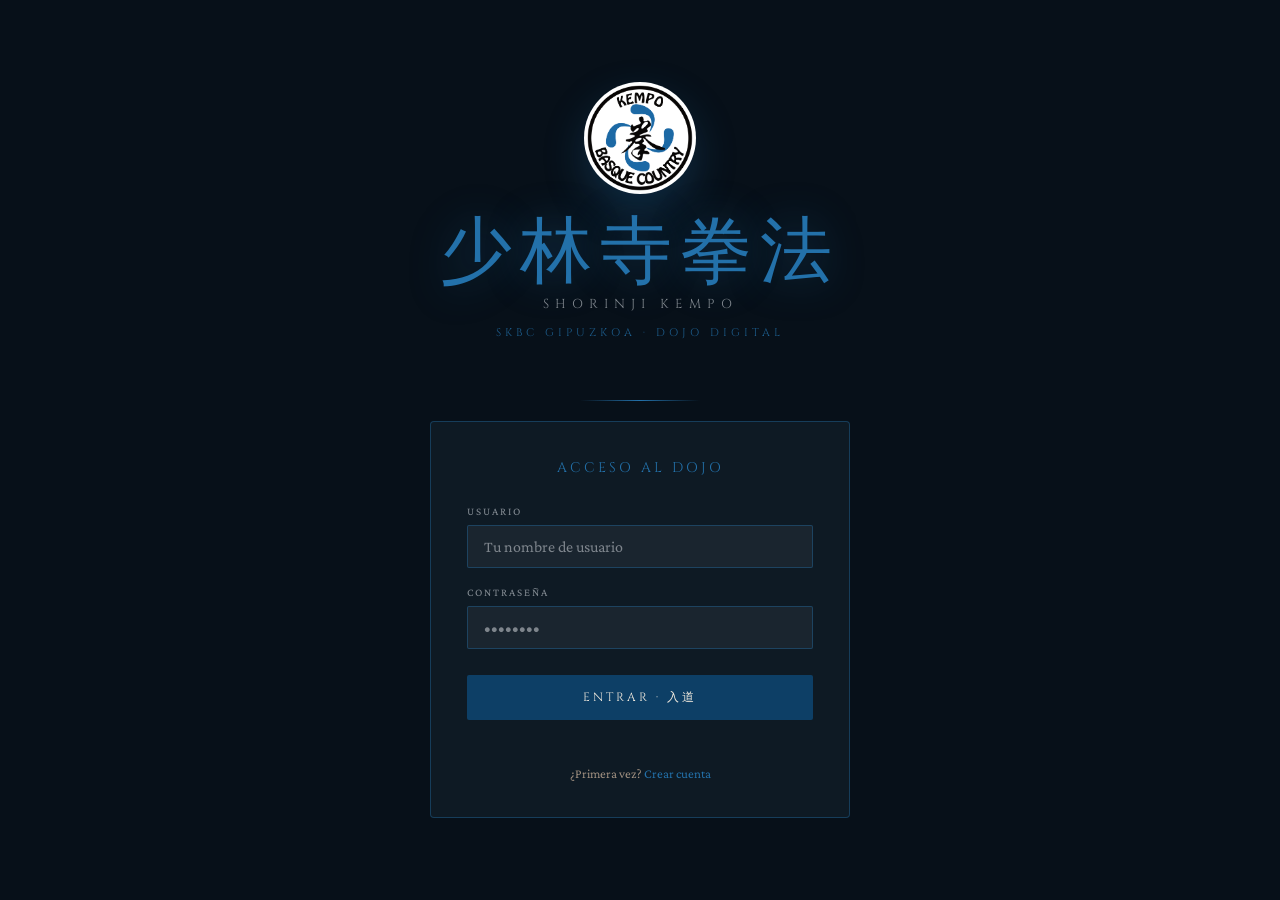
==== commit 6c889de3: "Update index.html" ====
--- a/index.html
+++ b/index.html
@@ -2297,7 +2297,7 @@
   { q: '¿Qué kata nuevo aprende el kenshi en 3º Kyu?', a: 'Tenchi ken dai ni - segunda forma de la familia Tenchi que se añade al repertorio de kata individuales', opts: ['Tenchi ken dai ni - segunda forma de la familia Tenchi que se añade al repertorio de kata individuales', 'Tenchi ken dai san y dai yon - tercera y cuarta formas que completan la familia Tenchi en este nivel', 'Giwa ken dai ichi - primera forma de la familia Giwa introducida en el nivel de tercer kyu del sistema', 'Byakuren ken dai ichi - kata especial de la familia Byakuren que aparece en el nivel de tercer kyu'], explain: '3º Kyu: Kata tan-en: Tenchi ken dai ni. (4º Kyu: Giwa ken dai ichi y sotai de Tenchi ken dai ichi y Ryuo ken dai ichi.)', grade: '3kyu' },
   { q: '¿Qué tipo de randori se introduce por primera vez en 2º Kyu?', a: 'Goho free randori (combate libre de ataque sin restricciones de técnica), además del Gentei juho', opts: ['Goho free randori (combate libre de ataque sin restricciones de técnica), además del Gentei juho', 'Gentei goho randori con ataques limitados a tsuki y geri básicos previamente acordados entre los participantes', 'Gentei juho randori con agarres restringidos al área de muñeca y antebrazo del compañero de práctica', 'Gentei go-ju randori que combina ataques y liberaciones en secuencia libre determinada por el sensei'], explain: '2º Kyu: Goho free randori (combate libre). En grados anteriores solo había goho y juho gentei (con restricciones).', grade: '2kyu' },
   { q: '¿Qué keimyaku se aprenden en 5º Kyu?', a: 'Suigetsu (plexo solar), Mikazuki y Hakusetsu - los tres primeros puntos vitales del sistema', opts: ['Suigetsu (plexo solar), Mikazuki y Hakusetsu - los tres primeros puntos vitales del sistema', 'Mae zanmai, Yoko zanmai y Shin-e - los puntos del cuello y la cabeza que se estudian en el cuarto kyu', 'Sango, Yongo, Tenchu y Amon - los cuatro puntos vitales de la cabeza introducidos en el tercer kyu', 'Sunmyaku, San inko y Fushi - puntos del cuello y rodilla que aparecen en el nivel de segundo kyu'], explain: '5º Kyu: Keimyaku: Suigetsu (plexo solar), Mikazuki y Hakusetsu. Los primeros tres puntos vitales.', grade: '5kyu' },
-  { q: '¿Qué keimyaku se aprenden en 4º Kyu?', a: 'Mae zanmai, Yoko zanmai, Shin-e e Hyaku-e - cuatro puntos de la zona craneal y cervical', opts: ['Mae zanmai, Yoko zanmai, Shin-e e Hyaku-e - cuatro puntos de la zona craneal y cervical', 'Suigetsu, Mikazuki y Hakusetsu - los tres puntos del torso y zona facial aprendidos en quinto kyu', 'Sango, Yongo, Tenchu y Amon - los cuatro puntos vitales de la cabeza que se estudian en tercer kyu', 'Kekkai, Matsukaze, Rinkyu y Danchu - los puntos de las piernas y el tronco del nivel de primer kyu'], explain: '4º Kyu: Keimyaku: Mae zanmai, Yoko zanmai, Shin-e e Hyaku-e.', grade: '4kyu' },
+  { q: '¿Qué keimyaku se aprenden en 4º Kyu?', a: 'Mae zanmai, Yoko zanmai, Shin-e e Hyaku-e - cuatro puntos de la zona craneal y cervical', opts: ['Mae zanmai, Yoko zanmai, Shin-e e Hyaku-e - cuatro puntos de la zona craneal y cervical', 'Suigetsu, Mikazuki y Hakusetsu - plexo solar, barbilla y antebrazo aprendidos en quinto kyu', 'Sango, Yongo, Tenchu y Amon - los cuatro puntos vitales de la cabeza que se estudian en tercer kyu', 'Kekkai, Matsukaze, Rinkyu y Danchu - los puntos de las piernas y el tronco del nivel de primer kyu'], explain: '4º Kyu: Keimyaku: Mae zanmai, Yoko zanmai, Shin-e e Hyaku-e.', grade: '4kyu' },
   { q: '¿Qué keimyaku se aprenden en 3º Kyu?', a: 'Sango, Yongo, Tenchu y Amon - cuatro puntos del área de la cabeza y la nuca', opts: ['Sango, Yongo, Tenchu y Amon - cuatro puntos del área de la cabeza y la nuca', 'Sunmyaku, San inko y Fushi - tres puntos del cuello, muslo y rodilla del nivel de segundo kyu', 'Kekkai, Matsukaze, Rinkyu y Danchu - puntos de muslos y pantorrillas introducidos en primer kyu', 'Mae zanmai y Yoko zanmai - los dos primeros puntos cranofaciales aprendidos en el cuarto kyu'], explain: '3º Kyu: Keimyaku: Sango, Yongo, Tenchu y Amon.', grade: '3kyu' },
 ];
 
@@ -2363,8 +2363,8 @@
 
 
 const Q_KEIMYAKU = [
-  { q: '¿Qué keimyaku corresponde al plexo solar y cuál es su nombre en japonés?', a: 'Suigetsu (水月) - "luna reflejada en el agua", el primer keimyaku del 5º Kyu', opts: ['Suigetsu (水月) - "luna reflejada en el agua", el primer keimyaku del 5º Kyu', 'Mikazuki (三日月) - "luna creciente", punto vital en el área facial que se aprende junto al Suigetsu', 'Hakusetsu (白雪) - "nieve blanca", punto vital de la mandíbula aprendido también en el quinto kyu', 'Tenchu (天柱) - "pilar del cielo", punto vital en la nuca que forma parte del syllabus de tercer kyu'], explain: 'Suigetsu (水月): "luna reflejada en el agua" - el plexo solar. Primer keimyaku del 5º Kyu.', grade: '5kyu' },
-  { q: '¿En qué zona del cuerpo se localiza el keimyaku Hakusetsu y qué significa su nombre?', a: 'Zona de la mandíbula/maxilar - "nieve blanca", punto vital aprendido en 5º Kyu', opts: ['Zona de la mandíbula/maxilar - "nieve blanca", punto vital aprendido en 5º Kyu', 'Plexo solar - zona del abdomen superior donde convergen nervios del sistema nervioso autónomo central', 'Zona de la sien - punto craneal lateral muy sensible que se estudia en el nivel de tercer kyu del sistema', 'Nuca - zona posterior del cuello donde la columna cervical es especialmente vulnerable a presión precisa'], explain: 'Hakusetsu (白雪): "nieve blanca" - zona de la mandíbula/maxilar. Punto vital del 5º Kyu.', grade: '5kyu' },
+  { q: '¿Qué keimyaku corresponde al plexo solar y cuál es su nombre en japonés?', a: 'Suigetsu (水月) - "luna reflejada en el agua", el primer keimyaku del 5º Kyu', opts: ['Suigetsu (水月) - "luna reflejada en el agua", el primer keimyaku del 5º Kyu', 'Mikazuki (三日月) - "luna creciente", punto vital en el área facial que se aprende junto al Suigetsu', 'Hakusetsu (白雪) - "nieve blanca", punto vital del antebrazo aprendido también en el quinto kyu', 'Tenchu (天柱) - "pilar del cielo", punto vital en la nuca que forma parte del syllabus de tercer kyu'], explain: 'Suigetsu (水月): "luna reflejada en el agua" - el plexo solar. Primer keimyaku del 5º Kyu.', grade: '5kyu' },
+  { q: '¿En qué zona del cuerpo se localiza el keimyaku Hakusetsu y qué significa su nombre?', a: 'Antebrazo - cara lateral externa del antebrazo, zona media entre el codo y la muñeca - "nieve blanca", punto vital aprendido en 5º Kyu', opts: ['Antebrazo - cara lateral externa del antebrazo, zona media entre el codo y la muñeca - "nieve blanca", punto vital aprendido en 5º Kyu', 'Plexo solar - zona del abdomen superior donde convergen nervios del sistema nervioso autónomo central', 'Zona de la sien - punto craneal lateral muy sensible que se estudia en el nivel de tercer kyu del sistema', 'Nuca - zona posterior del cuello donde la columna cervical es especialmente vulnerable a presión precisa'], explain: 'Hakusetsu (白雪): "nieve blanca" - antebrazo, cara lateral externa, zona media entre el codo y la muñeca. Punto vital del 5º Kyu.', grade: '5kyu' },
   { q: '¿Cuántos keimyaku acumula el kenshi al llegar a Shodan y cuáles son los aprendidos en ese grado?', a: 'En Shodan se añaden Kisha, Bukkotsu, Chuin y Nichigetsu - sumando todos los de kyu anteriores', opts: ['En Shodan se añaden Kisha, Bukkotsu, Chuin y Nichigetsu - sumando todos los de kyu anteriores', 'En Shodan se aprenden únicamente los tres primeros keimyaku avanzados sin acumular los de nivel kyu', 'Solo se estudian los keimyaku de kyu - en dan el énfasis se desplaza completamente hacia el Appo (presión)', 'Solo los keimyaku clasificados como jodan se exigen en Shodan, siendo los chudan opcionales hasta Nidan'], explain: 'Para Shodan: todos los keimyaku de los kyu más Kisha, Bukkotsu, Chuin y Nichigetsu (propios de Shodan).', grade: 'shodan' },
   { q: '¿Qué keimyaku nuevos se introducen en 2º Kyu?', a: 'Sunmyaku, San inko y Fushi - puntos del cuello, parte posterior del muslo y zona de la rodilla', opts: ['Sunmyaku, San inko y Fushi - puntos del cuello, parte posterior del muslo y zona de la rodilla', 'Kekkai, Matsukaze, Rinkyu y Danchu - los cuatro keimyaku de las piernas introducidos en primer kyu', 'Sango, Yongo, Tenchu y Amon - los cuatro puntos de la cabeza y la nuca del nivel de tercer kyu', 'Mae zanmai y Yoko zanmai - los primeros keimyaku del área craneal estudiados en el cuarto kyu'], explain: '2º Kyu: Keimyaku: Sunmyaku (vena del cuello), San inko y Fushi.', grade: '2kyu' },
   { q: '¿Qué keimyaku nuevos se introducen en 1º Kyu?', a: 'Kekkai, Matsukaze, Rinkyu y Danchu - puntos de las extremidades inferiores y el tronco', opts: ['Kekkai, Matsukaze, Rinkyu y Danchu - puntos de las extremidades inferiores y el tronco', 'Sunmyaku, San inko y Fushi - puntos del cuello y rodilla que corresponden al nivel de segundo kyu', 'Kisha, Bukkotsu, Chuin y Nichigetsu - los cuatro keimyaku propios del nivel de primer dan (Shodan)', 'Sango, Yongo, Tenchu y Amon - los puntos de la cabeza y nuca introducidos en tercer kyu del sistema'], explain: '1º Kyu: Keimyaku: Kekkai, Matsukaze, Rinkyu y Danchu.', grade: '1kyu' },
@@ -6076,3 +6076,4 @@
 
 
 
+
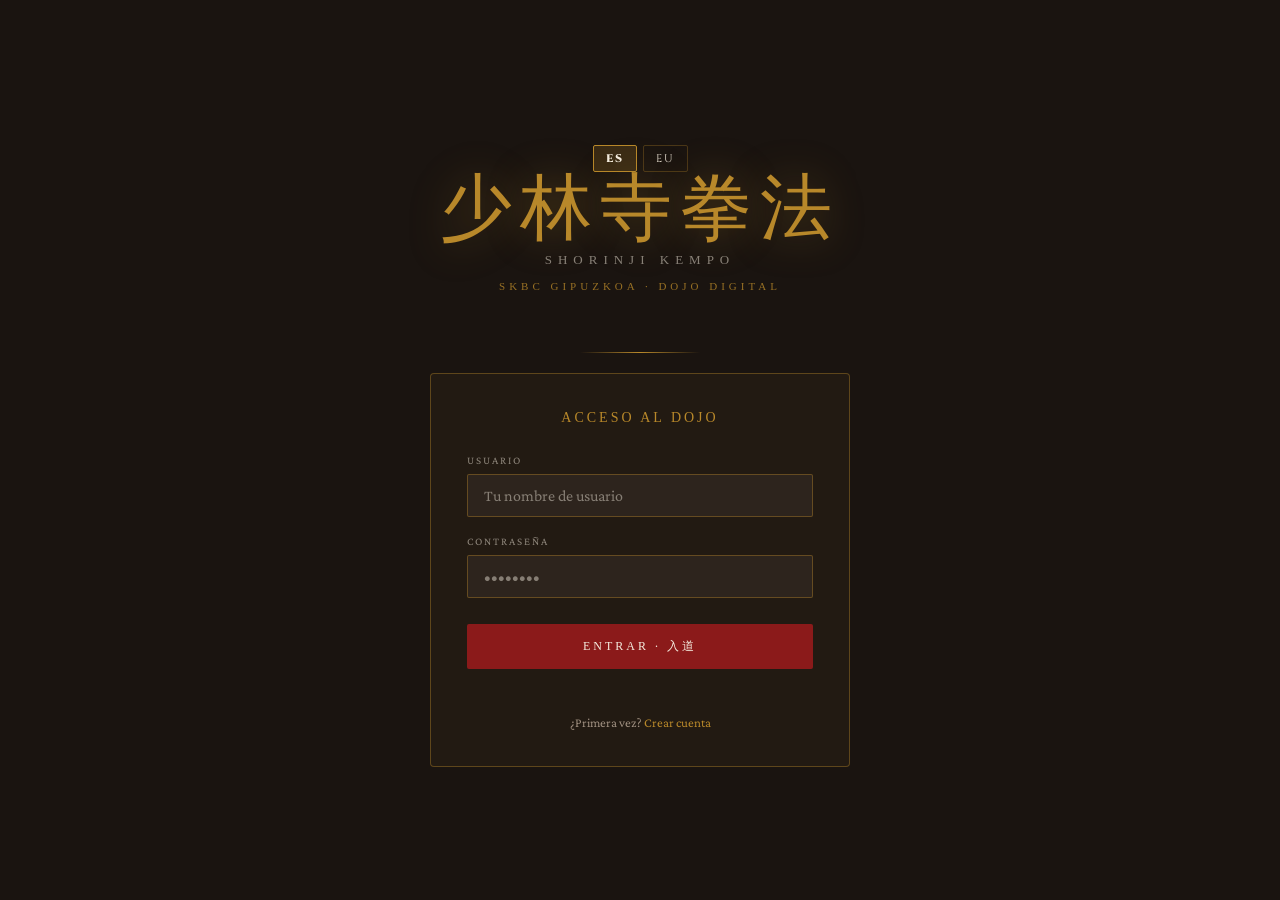
==== commit 39c7820c: "Update index.html" ====
--- a/index.html
+++ b/index.html
@@ -4,35 +4,29 @@
 <head>
 <meta charset="UTF-8">
 <meta name="color-scheme" content="dark">
-  <meta name="theme-color" content="#071019">
+  <meta name="theme-color" content="#1a1410">
   <meta name="viewport" content="width=device-width, initial-scale=1.0">
 <title>少林寺拳法 · Dojo Digital · SKBC Gipuzkoa</title>
 <style>
   @import url('https://fonts.googleapis.com/css2?family=Cinzel:wght@400;600;900&family=Crimson+Pro:ital,wght@0,300;0,400;1,300&family=Noto+Serif+JP:wght@300;400;700&display=swap');
 
 :root {
-  --ink: #020407;
-  --parchment: #f8fbff;
-  --gold: #2371aa;
-  --gold-light: #60a5d8;
-  --red: #0d3f66;
-  --red-light: #2f8dcc;
-  --grey: #526577;
-  --mist: #dbeaf4;
-  --muted: rgba(248,251,255,0.56);
-  --dojo-bg: #071019;
-  --dojo-surface: #0e1a24;
-  --dojo-surface-2: #132434;
-  --club-black: #020407;
-  --club-white: #ffffff;
-  --club-blue: #2371aa;
+  --ink: #1a1410;
+  --parchment: #f5ede0;
+  --gold: #b8882a;
+  --gold-light: #d4a847;
+  --red: #8b1a1a;
+  --red-light: #c0392b;
+  --grey: #4a3f35;
+  --mist: #e8ddd0;
+  --muted: rgba(245,237,224,0.5);
   --white-belt: #f0ece4;
   --yellow-belt: #d4a017;
   --orange-belt: #d4621a;
   --green-belt: #2d6a3f;
-  --blue-belt: #2371aa;
+  --blue-belt: #1a3a6a;
   --brown-belt: #5c3317;
-  --black-belt: #020407;
+  --black-belt: #1a1410;
   color-scheme: dark;
 }
 
@@ -42,8 +36,8 @@
 
 body {
 font-family: 'Crimson Pro', Georgia, 'Times New Roman', serif;
-background: var(--dojo-bg) !important;
-background-color: var(--dojo-bg) !important;
+background: #1a1410 !important;
+background-color: #1a1410 !important;
 color: #f5ede0 !important;
 min-height: 100vh;
 overflow-x: hidden;
@@ -51,12 +45,12 @@
 
 /* ─── BACKGROUND ─── */
 body::before {
-content: '';
+content: ‘’;
 position: fixed;
 inset: 0;
 background:
-radial-gradient(ellipse at 20% 50%, rgba(13,63,102,0.08) 0%, transparent 60%),
-radial-gradient(ellipse at 80% 50%, rgba(35,113,170,0.06) 0%, transparent 60%),
+radial-gradient(ellipse at 20% 50%, rgba(139,26,26,0.08) 0%, transparent 60%),
+radial-gradient(ellipse at 80% 50%, rgba(184,136,42,0.06) 0%, transparent 60%),
 repeating-linear-gradient(0deg, transparent, transparent 60px, rgba(255,255,255,0.01) 60px, rgba(255,255,255,0.01) 61px);
 pointer-events: none;
 z-index: 0;
@@ -64,7 +58,7 @@
 
 .kanji-bg {
 position: fixed;
-font-family: 'Noto Serif JP', 'Hiragino Mincho ProN', 'Yu Mincho', serif;
+font-family: ‘Noto Serif JP’, ‘Hiragino Mincho ProN’, ‘Yu Mincho’, serif;
 font-size: 320px;
 color: rgba(255,255,255,0.03) !important;
 -webkit-text-fill-color: rgba(255,255,255,0.03) !important;
@@ -94,7 +88,7 @@
 align-items: center;
 justify-content: center;
 padding: 40px 20px;
-background: var(--dojo-bg);
+background: #1a1410;
 min-height: 100vh;
 }
 
@@ -104,24 +98,24 @@
 }
 
 .kanji-title {
-font-family: 'Noto Serif JP', 'Hiragino Mincho ProN', 'Yu Mincho', serif;
+font-family: ‘Noto Serif JP’, ‘Hiragino Mincho ProN’, ‘Yu Mincho’, serif;
 font-size: 72px;
 color: var(--gold);
-text-shadow: 0 0 40px rgba(35,113,170,0.4);
+text-shadow: 0 0 40px rgba(184,136,42,0.4);
 letter-spacing: 8px;
 line-height: 1;
 }
 
 .romaji-title {
-font-family: 'Cinzel', 'Palatino Linotype', Palatino, serif;
+font-family: ‘Cinzel’, ‘Palatino Linotype’, Palatino, serif;
 font-size: 13px;
 letter-spacing: 6px;
-color: rgba(248,251,255,0.5);
+color: rgba(245,237,224,0.5);
 margin-top: 8px;
 }
 
 .dojo-name {
-font-family: 'Cinzel', 'Palatino Linotype', Palatino, serif;
+font-family: ‘Cinzel’, ‘Palatino Linotype’, Palatino, serif;
 font-size: 11px;
 letter-spacing: 4px;
 color: var(--gold);
@@ -138,8 +132,8 @@
 
 /* ─── CARD ─── */
 .card {
-background: #0e1a24;
-border: 1px solid rgba(35,113,170,0.4);
+background: #221a12;
+border: 1px solid rgba(184,136,42,0.4);
 border-radius: 4px;
 padding: 36px;
 max-width: 420px;
@@ -147,7 +141,7 @@
 }
 
 .card-title {
-font-family: 'Cinzel', 'Palatino Linotype', Palatino, serif;
+font-family: ‘Cinzel’, ‘Palatino Linotype’, Palatino, serif;
 font-size: 14px;
 letter-spacing: 3px;
 color: var(--gold);
@@ -161,15 +155,15 @@
 display: block;
 font-size: 11px;
 letter-spacing: 2px;
-color: rgba(248,251,255,0.5);
+color: rgba(245,237,224,0.5);
 margin-bottom: 8px;
 text-transform: uppercase;
 }
 
 input, select {
 width: 100%;
-background: #132434;
-border: 1px solid rgba(35,113,170,0.4);
+background: #2a1f14;
+border: 1px solid rgba(184,136,42,0.4);
 color: #f5ede0;
 padding: 12px 16px;
 font-family: 'Crimson Pro', Georgia, 'Times New Roman', serif;
@@ -179,7 +173,7 @@
 transition: border-color 0.2s;
 }
 input:focus, select:focus { border-color: var(--gold); }
-select option { background: var(--dojo-bg); }
+select option { background: #1a1410; }
 
 .btn {
 width: 100%;
@@ -187,7 +181,7 @@
 background: var(--red);
 color: var(--parchment);
 border: none;
-font-family: 'Cinzel', 'Palatino Linotype', Palatino, serif;
+font-family: ‘Cinzel’, ‘Palatino Linotype’, Palatino, serif;
 font-size: 12px;
 letter-spacing: 3px;
 text-transform: uppercase;
@@ -200,11 +194,11 @@
 .btn:active { transform: scale(0.99); }
 .btn.secondary {
 background: transparent;
-border: 1px solid rgba(35,113,170,0.4);
+border: 1px solid rgba(184,136,42,0.4);
 color: var(--gold);
 margin-top: 10px;
 }
-.btn.secondary:hover { background: rgba(35,113,170,0.1); }
+.btn.secondary:hover { background: rgba(184,136,42,0.1); }
 .btn.gold {
 background: var(--gold);
 color: var(--ink);
@@ -238,7 +232,7 @@
 align-items: center;
 justify-content: space-between;
 padding: 16px 28px;
-border-bottom: 1px solid rgba(35,113,170,0.15);
+border-bottom: 1px solid rgba(184,136,42,0.15);
 background: rgba(0,0,0,0.3);
 backdrop-filter: blur(8px);
 position: sticky;
@@ -247,17 +241,17 @@
 }
 
 .top-bar-left {
-font-family: 'Noto Serif JP', 'Hiragino Mincho ProN', 'Yu Mincho', serif;
+font-family: ‘Noto Serif JP’, ‘Hiragino Mincho ProN’, ‘Yu Mincho’, serif;
 font-size: 24px;
 color: var(--gold);
-text-shadow: 0 0 20px rgba(35,113,170,0.3);
+text-shadow: 0 0 20px rgba(184,136,42,0.3);
 }
 
 .top-bar-center {
-font-family: 'Cinzel', 'Palatino Linotype', Palatino, serif;
+font-family: ‘Cinzel’, ‘Palatino Linotype’, Palatino, serif;
 font-size: 11px;
 letter-spacing: 3px;
-color: rgba(248,251,255,0.4);
+color: rgba(245,237,224,0.4);
 text-align: center;
 }
 
@@ -269,7 +263,7 @@
 
 .user-badge {
 font-size: 13px;
-color: rgba(248,251,255,0.6);
+color: rgba(245,237,224,0.6);
 }
 
 .belt-indicator {
@@ -284,9 +278,9 @@
 .btn-sm {
 padding: 8px 16px;
 background: transparent;
-border: 1px solid rgba(35,113,170,0.3);
+border: 1px solid rgba(184,136,42,0.3);
 color: var(--gold);
-font-family: 'Cinzel', 'Palatino Linotype', Palatino, serif;
+font-family: ‘Cinzel’, ‘Palatino Linotype’, Palatino, serif;
 font-size: 10px;
 letter-spacing: 2px;
 text-transform: uppercase;
@@ -294,9 +288,9 @@
 border-radius: 2px;
 transition: background 0.2s;
 }
-.btn-sm:hover { background: rgba(35,113,170,0.1); }
-.btn-sm.red { border-color: rgba(13,63,102,0.4); color: #2f8dcc; }
-.btn-sm.red:hover { background: rgba(13,63,102,0.1); }
+.btn-sm:hover { background: rgba(184,136,42,0.1); }
+.btn-sm.red { border-color: rgba(139,26,26,0.4); color: #c0392b; }
+.btn-sm.red:hover { background: rgba(139,26,26,0.1); }
 
 /* ─── MAIN CONTENT ─── */
 .main-content {
@@ -314,7 +308,7 @@
 }
 
 .welcome-header h1 {
-font-family: 'Cinzel', 'Palatino Linotype', Palatino, serif;
+font-family: ‘Cinzel’, ‘Palatino Linotype’, Palatino, serif;
 font-size: 28px;
 color: var(--gold);
 margin-bottom: 8px;
@@ -322,7 +316,7 @@
 
 .welcome-header p {
 font-size: 18px;
-color: rgba(248,251,255,0.6);
+color: rgba(245,237,224,0.6);
 font-style: italic;
 }
 
@@ -330,12 +324,12 @@
 display: inline-flex;
 align-items: center;
 gap: 12px;
-background: rgba(248,251,255,0.04);
-border: 1px solid rgba(35,113,170,0.2);
+background: rgba(245,237,224,0.04);
+border: 1px solid rgba(184,136,42,0.2);
 padding: 12px 24px;
 border-radius: 40px;
 margin-top: 16px;
-font-family: 'Cinzel', 'Palatino Linotype', Palatino, serif;
+font-family: ‘Cinzel’, ‘Palatino Linotype’, Palatino, serif;
 font-size: 13px;
 letter-spacing: 2px;
 color: var(--parchment);
@@ -348,20 +342,20 @@
 gap: 12px;
 margin-bottom: 28px;
 }
-.stats-row > div[style*="grid-column"] {
+.stats-row > div[style*=“grid-column”] {
 grid-column: 1 / -1;
 }
 
 .stat-card {
-background: rgba(248,251,255,0.04);
-border: 1px solid rgba(35,113,170,0.15);
+background: rgba(245,237,224,0.04);
+border: 1px solid rgba(184,136,42,0.15);
 padding: 20px;
 border-radius: 3px;
 text-align: center;
 }
 
 .stat-num {
-font-family: 'Cinzel', 'Palatino Linotype', Palatino, serif;
+font-family: ‘Cinzel’, ‘Palatino Linotype’, Palatino, serif;
 font-size: 36px;
 color: var(--gold);
 line-height: 1;
@@ -370,21 +364,21 @@
 .stat-label {
 font-size: 11px;
 letter-spacing: 2px;
-color: rgba(248,251,255,0.4);
+color: rgba(245,237,224,0.4);
 margin-top: 6px;
 text-transform: uppercase;
 }
 
 /* ─── GAME GRID ─── */
 .section-title {
-font-family: 'Cinzel', 'Palatino Linotype', Palatino, serif;
+font-family: ‘Cinzel’, ‘Palatino Linotype’, Palatino, serif;
 font-size: 12px;
 letter-spacing: 4px;
-color: rgba(35,113,170,0.6);
+color: rgba(184,136,42,0.6);
 text-transform: uppercase;
 margin-bottom: 16px;
 padding-bottom: 8px;
-border-bottom: 1px solid rgba(35,113,170,0.1);
+border-bottom: 1px solid rgba(184,136,42,0.1);
 }
 
 .games-grid {
@@ -395,8 +389,8 @@
 }
 
 .game-card {
-background: rgba(248,251,255,0.04);
-border: 1px solid rgba(35,113,170,0.15);
+background: rgba(245,237,224,0.04);
+border: 1px solid rgba(184,136,42,0.15);
 border-radius: 3px;
 padding: 24px 20px;
 cursor: pointer;
@@ -406,16 +400,16 @@
 }
 
 .game-card::before {
-content: '';
+content: ‘’;
 position: absolute;
 inset: 0;
-background: linear-gradient(135deg, rgba(35,113,170,0.05) 0%, transparent 60%);
+background: linear-gradient(135deg, rgba(184,136,42,0.05) 0%, transparent 60%);
 opacity: 0;
 transition: opacity 0.25s;
 }
 
 .game-card:hover {
-border-color: rgba(35,113,170,0.4);
+border-color: rgba(184,136,42,0.4);
 transform: translateY(-2px);
 }
 .game-card:hover::before { opacity: 1; }
@@ -427,7 +421,7 @@
 }
 
 .game-card h3 {
-font-family: 'Cinzel', 'Palatino Linotype', Palatino, serif;
+font-family: ‘Cinzel’, ‘Palatino Linotype’, Palatino, serif;
 font-size: 14px;
 color: var(--gold);
 margin-bottom: 8px;
@@ -435,7 +429,7 @@
 
 .game-card p {
 font-size: 14px;
-color: rgba(248,251,255,0.55);
+color: rgba(245,237,224,0.55);
 line-height: 1.5;
 }
 
@@ -443,9 +437,9 @@
 display: inline-block;
 margin-top: 12px;
 padding: 3px 10px;
-background: rgba(13,63,102,0.3);
-border: 1px solid rgba(13,63,102,0.4);
-color: rgba(248,251,255,0.6);
+background: rgba(139,26,26,0.3);
+border: 1px solid rgba(139,26,26,0.4);
+color: rgba(245,237,224,0.6);
 font-size: 10px;
 letter-spacing: 2px;
 text-transform: uppercase;
@@ -462,12 +456,12 @@
 align-items: center;
 justify-content: space-between;
 padding: 20px 32px;
-border-bottom: 1px solid rgba(35,113,170,0.1);
+border-bottom: 1px solid rgba(184,136,42,0.1);
 background: rgba(0,0,0,0.2);
 }
 
 .game-title {
-font-family: 'Cinzel', 'Palatino Linotype', Palatino, serif;
+font-family: ‘Cinzel’, ‘Palatino Linotype’, Palatino, serif;
 font-size: 18px;
 color: var(--gold);
 }
@@ -489,7 +483,7 @@
 }
 
 .score-display {
-font-family: 'Cinzel', 'Palatino Linotype', Palatino, serif;
+font-family: ‘Cinzel’, ‘Palatino Linotype’, Palatino, serif;
 font-size: 14px;
 color: var(--gold);
 }
@@ -503,18 +497,18 @@
 }
 
 .question-card {
-background: rgba(248,251,255,0.04);
-border: 1px solid rgba(35,113,170,0.2);
+background: rgba(245,237,224,0.04);
+border: 1px solid rgba(184,136,42,0.2);
 border-radius: 4px;
 padding: 36px;
 margin-bottom: 24px;
 }
 
 .question-num {
-font-family: 'Cinzel', 'Palatino Linotype', Palatino, serif;
+font-family: ‘Cinzel’, ‘Palatino Linotype’, Palatino, serif;
 font-size: 11px;
 letter-spacing: 3px;
-color: rgba(35,113,170,0.5);
+color: rgba(184,136,42,0.5);
 margin-bottom: 16px;
 }
 
@@ -526,7 +520,7 @@
 }
 
 .question-kanji {
-font-family: 'Noto Serif JP', 'Hiragino Mincho ProN', 'Yu Mincho', serif;
+font-family: ‘Noto Serif JP’, ‘Hiragino Mincho ProN’, ‘Yu Mincho’, serif;
 font-size: 32px;
 color: var(--gold);
 margin-bottom: 4px;
@@ -534,7 +528,7 @@
 
 .question-sub {
 font-size: 14px;
-color: rgba(248,251,255,0.4);
+color: rgba(245,237,224,0.4);
 font-style: italic;
 }
 
@@ -545,12 +539,12 @@
 }
 
 .option-btn {
-background: rgba(248,251,255,0.05);
-border: 1px solid rgba(35,113,170,0.2);
+background: rgba(245,237,224,0.05);
+border: 1px solid rgba(184,136,42,0.2);
 color: var(--parchment);
 padding: 18px 20px;
 text-align: left;
-font-family: 'Crimson Pro', Georgia, 'Times New Roman', serif;
+font-family: ‘Crimson Pro’, Georgia, ‘Times New Roman’, serif;
 font-size: 16px;
 cursor: pointer;
 border-radius: 3px;
@@ -558,8 +552,8 @@
 line-height: 1.4;
 }
 .option-btn:hover:not(:disabled) {
-background: rgba(35,113,170,0.1);
-border-color: rgba(35,113,170,0.4);
+background: rgba(184,136,42,0.1);
+border-color: rgba(184,136,42,0.4);
 }
 .option-btn.correct {
 background: rgba(45,106,63,0.3);
@@ -567,20 +561,20 @@
 color: #7ddf9e;
 }
 .option-btn.wrong {
-background: rgba(13,63,102,0.3);
+background: rgba(139,26,26,0.3);
 border-color: var(--red);
 color: #e07070;
 }
 .option-btn:disabled { cursor: default; }
 
 .feedback-box {
-background: rgba(248,251,255,0.04);
+background: rgba(245,237,224,0.04);
 border-left: 3px solid var(--gold);
 padding: 16px 20px;
 margin-top: 20px;
 font-size: 15px;
 line-height: 1.6;
-color: rgba(248,251,255,0.75);
+color: rgba(245,237,224,0.75);
 display: none;
 }
 
@@ -603,17 +597,17 @@
 }
 
 .match-col h4 {
-font-family: 'Cinzel', 'Palatino Linotype', Palatino, serif;
+font-family: ‘Cinzel’, ‘Palatino Linotype’, Palatino, serif;
 font-size: 11px;
 letter-spacing: 3px;
-color: rgba(35,113,170,0.6);
+color: rgba(184,136,42,0.6);
 margin-bottom: 12px;
 text-transform: uppercase;
 }
 
 .match-item {
-background: rgba(248,251,255,0.04);
-border: 1px solid rgba(35,113,170,0.2);
+background: rgba(245,237,224,0.04);
+border: 1px solid rgba(184,136,42,0.2);
 padding: 14px 18px;
 border-radius: 3px;
 cursor: pointer;
@@ -621,10 +615,10 @@
 font-size: 15px;
 transition: all 0.2s;
 }
-.match-item:hover { border-color: rgba(35,113,170,0.5); background: rgba(35,113,170,0.08); }
-.match-item.selected { border-color: var(--gold); background: rgba(35,113,170,0.15); }
+.match-item:hover { border-color: rgba(184,136,42,0.5); background: rgba(184,136,42,0.08); }
+.match-item.selected { border-color: var(--gold); background: rgba(184,136,42,0.15); }
 .match-item.matched-correct { border-color: #2d6a3f; background: rgba(45,106,63,0.2); color: #7ddf9e; cursor: default; }
-.match-item.matched-wrong { border-color: var(--red); background: rgba(13,63,102,0.2); color: #e07070; }
+.match-item.matched-wrong { border-color: var(--red); background: rgba(139,26,26,0.2); color: #e07070; }
 
 /* ─── FLASHCARD ─── */
 .flashcard-wrap {
@@ -646,8 +640,8 @@
 position: absolute;
 inset: 0;
 backface-visibility: hidden;
-background: rgba(248,251,255,0.05);
-border: 1px solid rgba(35,113,170,0.25);
+background: rgba(245,237,224,0.05);
+border: 1px solid rgba(184,136,42,0.25);
 border-radius: 4px;
 display: flex;
 flex-direction: column;
@@ -663,7 +657,7 @@
 bottom: 12px;
 right: 16px;
 font-size: 11px;
-color: rgba(35,113,170,0.4);
+color: rgba(184,136,42,0.4);
 letter-spacing: 1px;
 }
 
@@ -674,7 +668,7 @@
 }
 
 .results-score {
-font-family: 'Cinzel', 'Palatino Linotype', Palatino, serif;
+font-family: ‘Cinzel’, ‘Palatino Linotype’, Palatino, serif;
 font-size: 80px;
 color: var(--gold);
 line-height: 1;
@@ -684,12 +678,12 @@
 font-size: 22px;
 margin: 16px 0;
 font-style: italic;
-color: rgba(248,251,255,0.7);
+color: rgba(245,237,224,0.7);
 }
 
 .results-detail {
 font-size: 15px;
-color: rgba(248,251,255,0.4);
+color: rgba(245,237,224,0.4);
 margin-bottom: 32px;
 }
 
@@ -703,7 +697,7 @@
 }
 
 .sensei-sidebar {
-border-right: 1px solid rgba(35,113,170,0.15);
+border-right: 1px solid rgba(184,136,42,0.15);
 overflow-y: auto;
 padding: 16px;
 }
@@ -716,20 +710,20 @@
 border: 1px solid transparent;
 margin-bottom: 4px;
 }
-.student-list-item:hover { background: rgba(248,251,255,0.04); }
-.student-list-item.active { background: rgba(35,113,170,0.08); border-color: rgba(35,113,170,0.2); }
-
-.student-name { font-family: 'Cinzel', 'Palatino Linotype', Palatino, serif; font-size: 14px; color: var(--parchment); }
+.student-list-item:hover { background: rgba(245,237,224,0.04); }
+.student-list-item.active { background: rgba(184,136,42,0.08); border-color: rgba(184,136,42,0.2); }
+
+.student-name { font-family: ‘Cinzel’, ‘Palatino Linotype’, Palatino, serif; font-size: 14px; color: var(--parchment); }
 .student-grade-tag {
 font-size: 11px;
-color: rgba(248,251,255,0.4);
+color: rgba(245,237,224,0.4);
 margin-top: 4px;
 }
 
 .banned-badge {
 display: inline-block;
 padding: 2px 8px;
-background: rgba(13,63,102,0.4);
+background: rgba(139,26,26,0.4);
 color: #e07070;
 font-size: 10px;
 border-radius: 2px;
@@ -749,14 +743,14 @@
 }
 
 .detail-name {
-font-family: 'Cinzel', 'Palatino Linotype', Palatino, serif;
+font-family: ‘Cinzel’, ‘Palatino Linotype’, Palatino, serif;
 font-size: 24px;
-color: var(--gold);
+color: var(–-gold);
 }
 
 .detail-meta {
 font-size: 14px;
-color: rgba(248,251,255,0.4);
+color: rgba(245,237,224,0.4);
 margin-top: 6px;
 }
 
@@ -769,17 +763,17 @@
 .stats-table th {
 text-align: left;
 padding: 10px 14px;
-font-family: 'Cinzel', 'Palatino Linotype', Palatino, serif;
+font-family: ‘Cinzel’, ‘Palatino Linotype’, Palatino, serif;
 font-size: 10px;
 letter-spacing: 2px;
-color: rgba(35,113,170,0.6);
-border-bottom: 1px solid rgba(35,113,170,0.1);
+color: rgba(184,136,42,0.6);
+border-bottom: 1px solid rgba(184,136,42,0.1);
 text-transform: uppercase;
 }
 .stats-table td {
 padding: 12px 14px;
 border-bottom: 1px solid rgba(255,255,255,0.04);
-color: rgba(248,251,255,0.7);
+color: rgba(245,237,224,0.7);
 }
 .stats-table tr:hover td { background: rgba(255,255,255,0.02); }
 
@@ -787,7 +781,7 @@
 .sort-tiles-wrap { display: flex; flex-wrap: wrap; gap: 8px; margin-bottom: 20px; }
 .sort-answer-wrap {
 min-height: 52px;
-border: 1px dashed rgba(35,113,170,0.3);
+border: 1px dashed rgba(184,136,42,0.3);
 border-radius: 3px;
 padding: 8px;
 display: flex;
@@ -796,23 +790,23 @@
 margin-bottom: 16px;
 }
 .tile {
-background: rgba(248,251,255,0.08);
-border: 1px solid rgba(35,113,170,0.3);
+background: rgba(245,237,224,0.08);
+border: 1px solid rgba(184,136,42,0.3);
 padding: 10px 16px;
 border-radius: 3px;
 cursor: pointer;
-font-family: 'Noto Serif JP', 'Hiragino Mincho ProN', 'Yu Mincho', serif;
+font-family: ‘Noto Serif JP’, ‘Hiragino Mincho ProN’, ‘Yu Mincho’, serif;
 font-size: 18px;
 transition: all 0.15s;
 }
-.tile:hover { background: rgba(35,113,170,0.15); border-color: var(--gold); }
+.tile:hover { background: rgba(184,136,42,0.15); border-color: var(–-gold); }
 .tile.used { opacity: 0.3; cursor: default; }
 
 /* ─── TIMELINE ─── */
 .timeline-items { display: flex; flex-direction: column; gap: 8px; margin-bottom: 16px; }
 .timeline-item {
-background: rgba(248,251,255,0.05);
-border: 1px solid rgba(35,113,170,0.2);
+background: rgba(245,237,224,0.05);
+border: 1px solid rgba(184,136,42,0.2);
 padding: 14px 18px;
 border-radius: 3px;
 cursor: grab;
@@ -838,23 +832,23 @@
 }
 .modal-overlay.active { display: flex; }
 .modal {
-background: #0e1a24;
-border: 1px solid rgba(35,113,170,0.3);
+background: #1e1812;
+border: 1px solid rgba(184,136,42,0.3);
 padding: 40px;
 border-radius: 4px;
 max-width: 500px;
 width: 90%;
 text-align: center;
 }
-.modal h3 { font-family: 'Cinzel', 'Palatino Linotype', Palatino, serif; font-size: 20px; color: var(--gold); margin-bottom: 16px; }
-.modal p { font-size: 16px; color: rgba(248,251,255,0.6); margin-bottom: 24px; }
+.modal h3 { font-family: ‘Cinzel’, ‘Palatino Linotype’, Palatino, serif; font-size: 20px; color: var(–-gold); margin-bottom: 16px; }
+.modal p { font-size: 16px; color: rgba(245,237,224,0.6); margin-bottom: 24px; }
 .modal-btns { display: flex; gap: 12px; justify-content: center; }
 
 /* ─── LOADING SPINNER ─── */
 .spinner {
 width: 40px; height: 40px;
-border: 3px solid rgba(35,113,170,0.2);
-border-top-color: var(--gold);
+border: 3px solid rgba(184,136,42,0.2);
+border-top-color: var(–-gold);
 border-radius: 50%;
 animation: spin 0.8s linear infinite;
 margin: 20px auto;
@@ -889,9 +883,9 @@
 bottom: 110%;
 left: 50%;
 transform: translateX(-50%);
-background: #132434;
-border: 1px solid rgba(35,113,170,0.3);
-color: var(--parchment);
+background: #2a1f14;
+border: 1px solid rgba(184,136,42,0.3);
+color: var(–-parchment);
 padding: 6px 12px;
 font-size: 12px;
 white-space: nowrap;
@@ -905,7 +899,7 @@
 position: fixed;
 top: 80px;
 right: 24px;
-background: #132434;
+background: #2a1f14;
 border: 1px solid var(--gold);
 color: var(--parchment);
 padding: 14px 20px;
@@ -934,10 +928,10 @@
 
 /* Dan markers */
 .belt-sandan::after, .belt-yondan::after, .belt-godan::after {
-content: '';
+content: ‘’;
 display: block;
 width: 100%; height: 100%;
-background: repeating-linear-gradient(90deg, transparent, transparent 8px, rgba(35,113,170,0.4) 8px, rgba(35,113,170,0.4) 10px);
+background: repeating-linear-gradient(90deg, transparent, transparent 8px, rgba(184,136,42,0.4) 8px, rgba(184,136,42,0.4) 10px);
 }
 
 /* ═══ ANDROID WEBVIEW CONTRAST FIXES ═══ */
@@ -945,38 +939,38 @@
 * { margin: 0; padding: 0; box-sizing: border-box; }
 
   .kanji-bg { color: rgba(255,255,255,0.03) !important; -webkit-text-fill-color: rgba(255,255,255,0.03) !important; opacity: 0.35 !important; }
-  html, body { color: #f5ede0 !important; background: var(--dojo-bg) !important; }
+  html, body { color: #f5ede0 !important; background: #1a1410 !important; }
   p, div, span, h1, h2, h3, h4, label, td, th, li {
   color: inherit;
   }
   input, select, textarea {
   color: #f5ede0 !important;
   -webkit-text-fill-color: #f5ede0 !important;
-  background-color: rgba(248,251,255,0.05) !important;
+  background-color: rgba(245,237,224,0.05) !important;
   }
   input::placeholder, textarea::placeholder {
-  color: rgba(248,251,255,0.45) !important;
-  -webkit-text-fill-color: rgba(248,251,255,0.45) !important;
+  color: rgba(245,237,224,0.45) !important;
+  -webkit-text-fill-color: rgba(245,237,224,0.45) !important;
   opacity: 1 !important;
   }
   button {
   color: #f5ede0 !important;
   -webkit-text-fill-color: #f5ede0 !important;
   }
-  .option-btn { color: #d8e9f5 !important; -webkit-text-fill-color: #d8e9f5 !important; }
+  .option-btn { color: #d4c4b0 !important; -webkit-text-fill-color: #d4c4b0 !important; }
   .option-btn:disabled { opacity: 0.6; }
   .option-btn.correct { color: #7ecfa0 !important; -webkit-text-fill-color: #7ecfa0 !important; border-color: #2d6a3f !important; background: rgba(45,106,63,0.15) !important; }
-  .option-btn.wrong { color: #f08080 !important; -webkit-text-fill-color: #f08080 !important; border-color: #0d3f66 !important; background: rgba(13,63,102,0.15) !important; }
+  .option-btn.wrong { color: #f08080 !important; -webkit-text-fill-color: #f08080 !important; border-color: #8b1a1a !important; background: rgba(139,26,26,0.15) !important; }
   .feedback-box { color: #f5ede0 !important; -webkit-text-fill-color: #f5ede0 !important; }
   .question-text { color: #f5ede0 !important; -webkit-text-fill-color: #f5ede0 !important; }
-  .question-num { color: rgba(35,113,170,0.7) !important; }
-  .question-sub { color: rgba(248,251,255,0.55) !important; }
-  .stat-label { color: rgba(248,251,255,0.55) !important; }
-  .stat-num { color: #60a5d8 !important; }
-  .section-title { color: rgba(35,113,170,0.6) !important; }
-  .game-desc { color: rgba(248,251,255,0.6) !important; }
-  .game-tag { color: rgba(35,113,170,0.7) !important; }
-  select option { background: #132434 !important; color: #f5ede0 !important; }
+  .question-num { color: rgba(184,136,42,0.7) !important; }
+  .question-sub { color: rgba(245,237,224,0.55) !important; }
+  .stat-label { color: rgba(245,237,224,0.55) !important; }
+  .stat-num { color: #d4a847 !important; }
+  .section-title { color: rgba(184,136,42,0.6) !important; }
+  .game-desc { color: rgba(245,237,224,0.6) !important; }
+  .game-tag { color: rgba(184,136,42,0.7) !important; }
+  select option { background: #2a2016 !important; color: #f5ede0 !important; }
 
 </style>
 </head>
@@ -987,11 +981,14 @@
 <!-- ════════════════════════════════ LOGIN SCREEN ════════════════════════════════ -->
 
 <div id="screen-login" class="screen active">
-  
+  <div style="display:flex;justify-content:flex-end;padding:12px 20px 0;">
+    <div style="display:flex;gap:6px;">
+      <button onclick="setLang('es')" id="btn-lang-es" style="padding:5px 12px;border-radius:2px;border:1px solid rgba(184,136,42,0.5);background:rgba(26,20,16,0.8);color:#b8882a;font-family:'Cinzel',serif;font-size:11px;letter-spacing:2px;cursor:pointer;">ES</button>
+      <button onclick="setLang('eu')" id="btn-lang-eu" style="padding:5px 12px;border-radius:2px;border:1px solid rgba(184,136,42,0.3);background:transparent;color:#b8882a;font-family:'Cinzel',serif;font-size:11px;letter-spacing:2px;cursor:pointer;">EU</button>
+    </div>
+  </div>
   <div class="logo-wrap">
-    
-    <img src="assets/skbc-logo-azul.png" alt="SKBC Gipuzkoa" style="width:112px;height:112px;border-radius:50%;object-fit:cover;background:#fff;border:3px solid rgba(255,255,255,0.88);box-shadow:0 18px 42px rgba(35,113,170,0.28);margin-bottom:18px;">
-<div class="kanji-title">少林寺拳法</div>
+    <div class="kanji-title">少林寺拳法</div>
     <div class="romaji-title">SHORINJI KEMPO</div>
     <div class="dojo-name">SKBC GIPUZKOA · DOJO DIGITAL</div>
   </div>
@@ -1064,7 +1061,10 @@
       <button class="btn-sm" onclick="showChangeGradeSelf()" style="margin-right:4px;" data-i18n="my_grade">Mi Grado</button>
       <button class="btn-sm music-btn" onclick="SK_toggleMusic()" style="padding:4px 10px;font-size:15px;" title="Música">🎵</button>
       <button class="btn-sm" onclick="logout()" data-i18n="logout">Salir</button>
-      
+      <div style="display:flex;gap:4px;margin-left:6px;">
+        <button onclick="setLang('es')" id="btn-lang-es" style="padding:3px 8px;border-radius:2px;border:1px solid rgba(184,136,42,0.5);background:rgba(26,20,16,0.8);color:#b8882a;font-family:'Cinzel',serif;font-size:10px;letter-spacing:1px;cursor:pointer;">ES</button>
+        <button onclick="setLang('eu')" id="btn-lang-eu" style="padding:3px 8px;border-radius:2px;border:1px solid rgba(184,136,42,0.3);background:transparent;color:#b8882a;font-family:'Cinzel',serif;font-size:10px;letter-spacing:1px;cursor:pointer;">EU</button>
+      </div>
     </div>
   </div>
 
@@ -1078,6 +1078,7 @@
       </div>
     </div>
 
+```
 <div class="stats-row fade-in" id="stats-row"></div>
 
 <div id="sk-banner"></div>
@@ -1108,7 +1109,10 @@
     </div>
     <div class="score-display" id="score-display">0 / 0</div>
     <button class="btn-sm" style="margin-left:20px;" onclick="exitGame()">← Volver</button>
-    
+    <div style="display:flex;gap:4px;margin-left:8px;">
+      <button onclick="setLang('es')" id="btn-lang-es" style="padding:3px 7px;border-radius:2px;border:1px solid rgba(184,136,42,0.4);background:transparent;color:#b8882a;font-family:'Cinzel',serif;font-size:9px;cursor:pointer;">ES</button>
+      <button onclick="setLang('eu')" id="btn-lang-eu" style="padding:3px 7px;border-radius:2px;border:1px solid rgba(184,136,42,0.4);background:transparent;color:#b8882a;font-family:'Cinzel',serif;font-size:9px;cursor:pointer;">EU</button>
+    </div>
   </div>
 
   <div class="game-area fade-in" id="game-area">
@@ -1129,12 +1133,12 @@
 
   <div class="sensei-grid">
     <div class="sensei-sidebar">
-      <div style="padding:8px 0 16px; font-family:'Cinzel',serif; font-size:11px; letter-spacing:3px; color:rgba(35,113,170,0.5);" data-i18n="sensei_students">ALUMNOS REGISTRADOS</div>
-      <input class="search-input" placeholder="Buscar alumno..." data-i18n-ph="sensei_search" oninput="filterStudents(this.value)" style="background:rgba(255,255,255,0.05); border:1px solid rgba(35,113,170,0.2); color:var(--parchment); padding:10px 14px; font-family:'Crimson Pro',serif; font-size:14px; border-radius:2px; outline:none;">
+      <div style="padding:8px 0 16px; font-family:'Cinzel',serif; font-size:11px; letter-spacing:3px; color:rgba(184,136,42,0.5);" data-i18n="sensei_students">ALUMNOS REGISTRADOS</div>
+      <input class="search-input" placeholder="Buscar alumno..." data-i18n-ph="sensei_search" oninput="filterStudents(this.value)" style="background:rgba(255,255,255,0.05); border:1px solid rgba(184,136,42,0.2); color:var(--parchment); padding:10px 14px; font-family:'Crimson Pro',serif; font-size:14px; border-radius:2px; outline:none;">
       <div id="student-list" style="margin-top:12px;"></div>
     </div>
     <div class="sensei-detail" id="sensei-detail">
-      <div style="text-align:center; padding:80px 20px; color:rgba(248,251,255,0.3); font-style:italic; font-size:18px;">
+      <div style="text-align:center; padding:80px 20px; color:rgba(245,237,224,0.3); font-style:italic; font-size:18px;">
         <span data-i18n="sensei_select">Selecciona un alumno para ver su progresión</span>
       </div>
     </div>
@@ -1160,7 +1164,7 @@
 
 <script>
 // ══════════════════════════════════════════════════════
-// ROTATING GAMES SYSTEM - changes every 2 weeks
+// ROTATING GAMES SYSTEM — changes every 2 weeks
 // ══════════════════════════════════════════════════════
 const CLUB_FOUNDED = new Date('2023-10-01').getTime();
 
@@ -1194,12 +1198,12 @@
   const r = SK_getRotation();
   if (!r.label && !r.banner) return '';
   const days = SK_getDaysUntilRotation();
-  return `<div style="background:linear-gradient(135deg,rgba(35,113,170,0.1),rgba(13,63,102,0.06));
-    border:1px solid rgba(35,113,170,0.3);border-radius:6px;padding:12px 16px;margin-bottom:16px;">
+  return `<div style="background:linear-gradient(135deg,rgba(184,136,42,0.1),rgba(139,26,26,0.06));
+    border:1px solid rgba(184,136,42,0.3);border-radius:6px;padding:12px 16px;margin-bottom:16px;">
     <div style="display:flex;justify-content:space-between;align-items:flex-start;gap:8px;">
       <div>
         <div style="font-family:'Cinzel',serif;font-size:11px;letter-spacing:2px;color:var(--gold);margin-bottom:4px;">${r.label||''}</div>
-        <div style="font-size:13px;color:rgba(248,251,255,0.7);">${r.banner||''}</div>
+        <div style="font-size:13px;color:rgba(245,237,224,0.7);">${r.banner||''}</div>
       </div>
       <div style="text-align:right;flex-shrink:0;">
         <div style="font-size:10px;color:var(--muted);">Próximo cambio</div>
@@ -1211,7 +1215,7 @@
 }
 
 // ══════════════════════════════════════════════════════
-// TAIKO MUSIC - Web Audio API
+// TAIKO MUSIC — Web Audio API
 // ══════════════════════════════════════════════════════
 let _audioCtx = null;
 let _musicNodes = [];
@@ -1352,16 +1356,16 @@
 const DOSHIN_QUOTES = [
   'La fuerza sin amor es violencia. El amor sin fuerza es debilidad.',
   'Vive la mitad para ti mismo, y la mitad para los demás.',
-  'El cuerpo y la mente son una sola cosa - entrena ambos.',
+  'El cuerpo y la mente son una sola cosa — entrena ambos.',
   'No juzgues a una persona por su apariencia, sino por sus acciones.',
-  'La verdadera fuerza no intimida - protege.',
+  'La verdadera fuerza no intimida — protege.',
   'El dojo no es un lugar para competir, sino para crecer juntos.',
   'Quien domina su propio carácter ha conquistado el mayor adversario.',
   'La técnica sin corazón es vacía. El corazón sin técnica es impotente.',
   'Entrena el cuerpo para fortalecer el espíritu, no para dominar a los demás.',
   'Un kenshi no busca la pelea, pero tampoco la huye.',
   'La repetición es el maestro de la excelencia.',
-  'El camino del kenshi no termina nunca - siempre hay algo más que aprender.',
+  'El camino del kenshi no termina nunca — siempre hay algo más que aprender.',
 ];
 
 function SK_getDailyQuote() {
@@ -1401,7 +1405,10 @@
     bestSurvival:Math.max(s.bestSurvival || 0, delta.bestSurvival || 0),
     bestKiai:    Math.max(s.bestKiai || 0, delta.bestKiai || 0),
     bestKeimyaku:Math.max(s.bestKeimyaku || 0, delta.bestKeimyaku || 0),
-    perfect:     (s.perfect || 0) + (delta.perfect || 0),  };
+    perfect:     (s.perfect || 0) + (delta.perfect || 0),
+    playedEU:    s.playedEU || delta.playedEU || false,
+    playedES:    s.playedES || delta.playedES || false,
+  };
   localStorage.setItem(key, JSON.stringify(updated));
   return updated;
 }
@@ -1416,7 +1423,9 @@
   { id:'survival10',   emoji:'⚔️', name:'Superviviente',   eu:'Bizirik',          desc:'Llega a 10 en Supervivencia',             eu_desc:'Iriste 10 Biziraupena moduan',      check: s => (s.bestSurvival||0) >= 10 },
   { id:'survival25',   emoji:'🥷', name:'Maestro Kenshi',   eu:'Kenshi Maisua',   desc:'Llega a 25 en Supervivencia',             eu_desc:'Iriste 25 Biziraupena moduan',      check: s => (s.bestSurvival||0) >= 25 },
   { id:'kiai20',       emoji:'😤', name:'¡KIAI!',           eu:'¡KIAI!',           desc:'20 puntos en Ronda de Kiai',              eu_desc:'20 puntu Kiai Txandan',             check: s => (s.bestKiai||0) >= 20 },
-  { id:'all_keimyaku', emoji:'🎯', name:'Maestro Keimyaku', eu:'Keimyaku Maisua',  desc:'90%+ en Keimyaku en cualquier partida',   eu_desc:'%90+ Keimyaku partidatan',          check: s => (s.bestKeimyaku||0) >= 90 },];
+  { id:'all_keimyaku', emoji:'🎯', name:'Maestro Keimyaku', eu:'Keimyaku Maisua',  desc:'90%+ en Keimyaku en cualquier partida',   eu_desc:'%90+ Keimyaku partidatan',          check: s => (s.bestKeimyaku||0) >= 90 },
+  { id:'polyglot',     emoji:'🌍', name:'Bilingüe',         eu:'Elebitasuna',      desc:'Juega tanto en EU como en ES',            eu_desc:'Jolastu EU eta ES-en',              check: s => s.playedEU && s.playedES },
+];
 
 function SK_checkBadges(session) {
   const allData = JSON.parse(localStorage.getItem('sk_badges_' + (currentUser?.id||'anon')) || '{}');
@@ -1445,11 +1454,11 @@
     box-shadow:0 8px 32px rgba(0,0,0,0.6);transition:all 0.4s;opacity:0;min-width:220px;`;
   el.innerHTML = `
     <div style="font-size:36px;margin-bottom:6px;">${badge.emoji}</div>
-    <div style="font-size:10px;letter-spacing:3px;color:var(--gold);">NUEVA INSIGNIA</div>
+    <div style="font-size:10px;letter-spacing:3px;color:var(--gold);">${LANG==='eu'?'INSIGNIA BERRIA':'NUEVA INSIGNIA'}</div>
     <div style="font-weight:900;font-size:16px;color:var(--parchment);margin:4px 0;">
-      ${badge.name}
-    </div>
-    <div style="font-size:12px;color:var(--muted);">${badge.desc}</div>
+      ${LANG==='eu'?badge.eu:badge.name}
+    </div>
+    <div style="font-size:12px;color:var(--muted);">${LANG==='eu'?badge.eu_desc:badge.desc}</div>
   `;
   document.body.appendChild(el);
   setTimeout(() => { el.style.opacity='1'; el.style.transform='translateX(-50%) translateY(0)'; }, 50);
@@ -1465,33 +1474,33 @@
   if (!panel) {
     panel = document.createElement('div');
     panel.id = 'ranking-panel';
-    panel.style.cssText = 'position:fixed;top:0;left:0;right:0;bottom:0;background: var(--dojo-bg);z-index:500;overflow-y:auto;padding:0 0 40px;';
+    panel.style.cssText = 'position:fixed;top:0;left:0;right:0;bottom:0;background:#1a1410;z-index:500;overflow-y:auto;padding:0 0 40px;';
     document.body.appendChild(panel);
   }
   panel.style.display = 'block';
 
   const rows = ALL_BADGES.map(b => {
     const earned = !!allData[b.id];
-    const date = earned ? new Date(allData[b.id]).toLocaleDateString('es-ES') : '';
+    const date = earned ? new Date(allData[b.id]).toLocaleDateString(LANG==='eu'?'eu-ES':'es-ES') : '';
     return `<div style="display:flex;align-items:center;gap:14px;padding:14px 0;
-      border-bottom:1px solid rgba(35,113,170,0.1);opacity:${earned?1:0.35};">
+      border-bottom:1px solid rgba(184,136,42,0.1);opacity:${earned?1:0.35};">
       <div style="font-size:36px;min-width:44px;text-align:center;">${earned?b.emoji:'🔒'}</div>
       <div style="flex:1;">
         <div style="font-weight:700;font-size:15px;color:${earned?'var(--parchment)':'var(--muted)'};">
-          ${b.name}
+          ${LANG==='eu'?b.eu:b.name}
         </div>
-        <div style="font-size:12px;color:var(--muted);margin-top:2px;">${b.desc}</div>
-        ${earned?`<div style="font-size:10px;color:rgba(35,113,170,0.5);margin-top:4px;">✓ ${date}</div>`:''}
+        <div style="font-size:12px;color:var(--muted);margin-top:2px;">${LANG==='eu'?b.eu_desc:b.desc}</div>
+        ${earned?`<div style="font-size:10px;color:rgba(184,136,42,0.5);margin-top:4px;">✓ ${date}</div>`:''}
       </div>
     </div>`;
   }).join('');
 
   panel.innerHTML = `
-    <div style="position:sticky;top:0;background: var(--dojo-bg);z-index:10;border-bottom:1px solid rgba(35,113,170,0.2);
+    <div style="position:sticky;top:0;background:#1a1410;z-index:10;border-bottom:1px solid rgba(184,136,42,0.2);
       padding:16px 20px;display:flex;align-items:center;gap:12px;">
-      <button class="btn-sm" onclick="closeRankingPanel()">← Volver</button>
+      <button class="btn-sm" onclick="closeRankingPanel()">← ${LANG==='eu'?'Itzuli':'Volver'}</button>
       <div style="font-family:'Cinzel',serif;font-size:13px;letter-spacing:3px;color:var(--gold);flex:1;text-align:center;">
-        🏅 INSIGNIAS
+        🏅 ${LANG==='eu'?'INSIGNIAK':'INSIGNIAS'}
       </div>
       <div style="font-family:'Cinzel',serif;font-size:13px;color:var(--gold);">
         ${Object.keys(allData).length}/${ALL_BADGES.length}
@@ -1515,17 +1524,44 @@
   const s = SK_getSession();
   if (gameState.id === 'quiz-filosofia') sessionDelta.bestSurvival = Math.max(s.bestSurvival||0, gameState.survivalCurrent||0);
   if (gameState.id === 'kiai-round') sessionDelta.bestKiai = Math.max(s.bestKiai||0, gameState.kiaiScore||0);
-  if (gameState.id === 'quiz-keimyaku') sessionDelta.bestKeimyaku = Math.max(s.bestKeimyaku||0, pct);  SK_saveSession(sessionDelta);
+  if (gameState.id === 'quiz-keimyaku') sessionDelta.bestKeimyaku = Math.max(s.bestKeimyaku||0, pct);
+  if (LANG === 'eu') sessionDelta.playedEU = true;
+  if (LANG === 'es') sessionDelta.playedES = true;
+  SK_saveSession(sessionDelta);
 
   await _origShowResultsGamify();
 };
 
 // ═══════════════════════════════════════════════════════════════════════
-// LANGUAGE SYSTEM - ES ONLY
+// LANGUAGE SYSTEM — EU / ES
 // ═══════════════════════════════════════════════════════════════════════
-const LANG = 'es';
-function setLang() {}
-function t(key) { return TRANSLATIONS.es[key] || key; }
+let LANG = localStorage.getItem('sk_lang') || 'es';
+
+function setLang(l) {
+  LANG = l;
+  localStorage.setItem('sk_lang', l);
+  applyLang();
+  // Re-render current game if active
+  const gameScreen = document.getElementById('screen-game');
+  if (gameScreen && gameScreen.classList.contains('active') && gameState.id) {
+    // Re-render current question without resetting score
+    const id = gameState.id;
+    if (id === 'quiz-filosofia' || id === 'quiz-tecnicas' || id === 'quiz-historia' ||
+        id === 'quiz-keimyaku' || id === 'quiz-gakka') {
+      if (gameState.current < gameState.total) renderMCQ();
+    } else if (id === 'quiz-relampago') {
+      // Don't re-render relampago mid-question (timer sensitive)
+    } else if (id === 'principios') {
+      if (gameState.current < gameState.total) renderPrincipios();
+    } else if (id === 'nombra-tecnica') {
+      if (gameState.current < gameState.total) renderNombraTecnica();
+    } else if (id === 'quiz-keimyaku') {
+      if (gameState.current < gameState.total) renderKeimyakuSimple();
+    }
+  }
+}
+
+function t(key) { return TRANSLATIONS[LANG]?.[key] || TRANSLATIONS['es'][key] || key; }
 
 const TRANSLATIONS = {
   es: {
@@ -1585,7 +1621,7 @@
     game_relampago_desc: '20 preguntas, 15 segundos cada una. ¿Cuántas respondes antes de que acabe el tiempo?',
     game_relampago_tag: 'Velocidad · Concentración',
     game_principios_name: 'Principios en Contexto',
-    game_principios_desc: 'Situaciones reales del dojo - ¿qué principio filosófico se aplica aquí?',
+    game_principios_desc: 'Situaciones reales del dojo — ¿qué principio filosófico se aplica aquí?',
     game_principios_tag: 'Filosofía · Aplicación',
     game_tecnica_name: 'Nombra la Técnica',
     game_tecnica_desc: 'Lee la descripción de la secuencia y elige el nombre correcto del syllabus.',
@@ -1633,7 +1669,7 @@
     match_title: 'Relaciona cada término japonés con su significado en español',
     match_japanese: 'Japonés',
     match_spanish: 'Español',
-    match_wrong: '✗ Incorrecto - intenta otra combinación',
+    match_wrong: '✗ Incorrecto — intenta otra combinación',
     // Flashcard
     card_hint: '← clic para revelar →',
     card_of: 'Tarjeta',
@@ -1704,6 +1740,182 @@
     // IKA/SKBC
     na: 'N/A',
     blocked: 'BLOQUEADO',
+  },
+  eu: {
+    // Login
+    login_title: 'Dojoerako sarrera',
+    login_user: 'Erabiltzailea',
+    login_user_ph: 'Zure erabiltzaile izena',
+    login_pass: 'Pasahitza',
+    login_pass_ph: '••••••••',
+    login_btn: 'Sartu · 入道',
+    login_connecting: 'Konektatzen...',
+    login_first: 'Lehen aldiz?',
+    login_create: 'Kontu berria sortu',
+    login_err_notfound: 'Erabiltzailea ez da aurkitu.',
+    login_err_pass: 'Pasahitza okerra da.',
+    login_err_banned: 'Sarbidea etenda. Jarri harremanetan zure Sensei-arekin.',
+    login_err_conn: 'Konexio akatsa. Saiatu berriro.',
+    // Register
+    reg_title: 'Kenshi Berria · 新拳士',
+    reg_user: 'Erabiltzaile izena',
+    reg_name_ph: 'Zure benetako izena',
+    reg_pass_ph: 'Gutxienez 6 karaktere',
+    reg_user_ph: 'adib. yamamoto_kenji',
+    reg_name: 'Izen osoa',
+    reg_name_ph: 'Zure benetako izena',
+    reg_pass: 'Pasahitza',
+    reg_pass_ph: 'Gutxienez 6 karaktere',
+    reg_grade: 'Zure gaur egungo maila',
+    reg_btn: 'Dojoan sartu',
+    reg_registering: 'Erregistratzen...',
+    reg_already: 'Kontu bat baduzu?',
+    reg_enter: 'Sartu',
+    reg_err_fields: 'Bete eremu guztiak.',
+    reg_err_user: 'Erabiltzaileak gutxienez 3 karaktere behar ditu.',
+    reg_err_pass: 'Pasahitzak gutxienez 6 karaktere behar ditu.',
+    reg_err_taken: 'Erabiltzaile hori dagoeneko existitzen da.',
+    reg_err_unavail: 'Erabiltzaile izena ez dago erabilgarri.',
+    reg_err_fail: 'Erregistro akatsa. Saiatu berriro.',
+    // Top bar
+    logout: 'Irten',
+    my_grade: 'Nire Maila',
+    // Welcome
+    welcome: 'Ongi etorri',
+    welcome_quote: '"Bizi zaitez erdia zeure buruarentzat, erdia besteentzat" · Doshin So',
+    // Stats
+    stat_games: 'Entrenamendua',
+    stat_questions: 'Galderak',
+    stat_precision: 'Zehaztasuna',
+    stat_correct: 'Zuzenak',
+    stat_nodata: 'Oraindik daturik ez',
+    // Games section
+    section_training: 'Buruko Entrenamendua · 学科',
+    ranking_title: 'Dojoko Ranking',
+    challenges_title: 'Nire Erronkak',
+    // Game titles
+    game_relampago_name: 'Quiz Tximista',
+    game_relampago_desc: '20 galdera, bakoitza 15 segundu. Zenbat erantzuten dituzu denbora bukatu aurretik?',
+    game_relampago_tag: 'Abiadura · Kontzentrazioa',
+    game_principios_name: 'Printzipioak Testuinguruan',
+    game_principios_desc: 'Dojoko benetako egoerak — zein printzipio filosofiko aplikatzen da hemen?',
+    game_principios_tag: 'Filosofia · Aplikazioa',
+    game_tecnica_name: 'Izendatu Teknika',
+    game_tecnica_desc: 'Irakurri sekuentziaren deskribapena eta aukeratu syllabus-eko izen zuzena.',
+    game_tecnica_tag: 'Teknika · Syllabus',
+    game_historia_name: 'Klubaren Historia',
+    game_historia_desc: 'Galderak Shorinji Kempo-ri, Doshin So-ri eta SKBC Gipuzkoa-ren historiari buruz.',
+    game_historia_tag: 'Historia · SKBC',
+    game_vocab_name: 'Japoniako Hiztegia',
+    game_kiai_name: '¡Kiai Txanda!',
+    game_kiai_desc: 'Irristatu japonierazko terminoak euren esanahiarekin lotzeko. ¡Azkar!',
+    game_kiai_tag: '⚡ Erreflexuak',
+    game_vocab_desc: 'Lotu japonierazko terminoak euren esanahiarekin. Keimyaku, gamae, umpo ho eta gehiago.',
+    game_vocab_tag: 'Hiztegia',
+    game_keimyaku_name: 'Keimyaku eta Atemi',
+    game_keimyaku_desc: 'Identifikatu puntu bitalak eta euren gorputzeko gunea. Mailaren arabera sinplifikatua.',
+    game_keimyaku_tag: 'Keimyaku',
+    game_gakka_name: 'Mailako Azterketa',
+    game_gakka_desc: 'Zure mailako gakka galderen simulakroa. Prest zaude?',
+    game_gakka_tag: 'Grading Simulakroa',
+    game_filosofia_name: 'Filosofia Biziraupena',
+    game_filosofia_desc: 'Erantzun etengabe. Huts bat eta amaitu. Zenbat iraun dezakezu?',
+    game_filosofia_tag: '⚡ Biziraupena',
+    game_tecnicas_name: 'Teknikak Mailaren Arabera',
+    game_tecnicas_desc: 'Identifikatu goho eta juho syllabusean: blokeak, kolpeak, askapenetan eta kata.',
+    game_tecnicas_tag: 'Gakka · Teknika',
+    // In-game
+    question_of: 'Galdera',
+    question_of2: '-tik',
+    technique_of: 'Teknika',
+    keimyaku_of: 'Keimyaku',
+    situation_of: 'Egoera',
+    next_btn: 'Hurrengoa →',
+    results_btn: 'Emaitzak ikusi →',
+    correct_txt: '✓ Zuzena',
+    incorrect_txt: '✗ Okerra',
+    back_dojo: '← Dojora itzuli',
+    play_again: 'Berriro jolastu',
+    // Results
+    result_excellent: 'Bikaina! Kenshi aurreratua merezi duzu 🏆',
+    result_good: 'Lan ona. Jarraitu entrenatzen 💪',
+    result_ok: 'Jarraitu entrenatzen. ¡Ganbatte! 🥋',
+    result_low: 'Gehiago errepasatu behar da. Dojoak zain zaitu! 🔥',
+    result_correct_of: 'zuzen',
+    // Match
+    match_title: 'Lotu japonierazko termino bakoitza bere esanahiarekin euskaraz',
+    match_japanese: 'Japoniera',
+    match_spanish: 'Euskara/Gaztelania',
+    match_wrong: '✗ Okerra — saiatu konbinazio beste bat',
+    // Flashcard
+    card_hint: '← klikatu agerian jartzeko →',
+    card_of: 'Txartela',
+    card_know: '✓ Badakit',
+    card_review: '✗ Errepasatu',
+    // Relampago
+    time_up: 'Denbora agortuta',
+    // Principios
+    principios_instruction: 'Zein printzipiok deskribatzen du egoera hau?',
+    // Nombra tecnica
+    nombra_instruction: 'Irakurri sekuentzia · Nola deitzen da teknika hau?',
+    nombra_grade: 'Maila:',
+    // Keimyaku
+    keimyaku_question: 'Gorputzeko zein gunetan dago keimyaku hau?',
+    // Exam
+    exam_title: 'Azterketa Simulakroa',
+    exam_target: 'Helburua:',
+    exam_desc: 'Helburuko mailako 15 galdera filosofia, teknika eta keimyakuri buruz',
+    exam_start: 'Azterketa hasi →',
+    // Sensei
+    sensei_panel: 'SENSEI PANELA',
+    sensei_students: 'ERREGISTRATUTAKO IKASLEAK',
+    sensei_search: 'Ikaslea bilatu...',
+    sensei_select: 'Hautatu ikasle bat bere progresoa ikusteko',
+    sensei_registered: 'Erregistratua:',
+    sensei_accesses: 'Sarbideak:',
+    sensei_last: 'Azkena:',
+    sensei_ban: 'Sarbidea eten',
+    sensei_unban: 'Sarbidea berreskuratu',
+    sensei_delete: 'Ikaslea ezabatu',
+    sensei_change_grade: 'Maila aldatu',
+    sensei_games: 'Jokoaren araberako errendimendua',
+    sensei_history: 'Azken historia',
+    sensei_no_games: 'Ikasle honek oraindik ez du jolastu',
+    sensei_error: 'Errorea ikaslearen datuak kargatzean',
+    // Modal
+    modal_cancel: 'Utzi',
+    modal_confirm: 'Baieztatu',
+    modal_ban_title: 'Sarbidea eten',
+    modal_ban_msg: '@{u}-ren sarbidea eten? Ezin izango du sartu berreskuratu arte.',
+    modal_delete_title: 'Ikaslea ezabatu',
+    modal_delete_msg: '@{u} betiko ezabatu? Ekintza hau ezin da desegin.',
+    modal_grade_title: 'Maila aldatu',
+    modal_mygrade_title: 'Nire Maila eguneratu',
+    modal_mygrade_desc: 'Mailako azterketa gainditu baduzu, eguneratu hemen zure gerriko-korda. Zure Sensei-ak egiaztatu dezake panelean.',
+    modal_save_grade: 'Maila eguneratu',
+    // Notifications
+    notif_access_suspended: 'Sarbidea etenda',
+    notif_access_restored: 'Sarbidea berreskuratua',
+    notif_deleted: 'Ikaslea ezabatua',
+    notif_grade_updated: 'Maila eguneratua:',
+    notif_ban_err: 'Errorea etetzean',
+    notif_restore_err: 'Errorea berreskuratzean',
+    notif_delete_err: 'Errorea ezabatzean',
+    notif_update_err: 'Errorea eguneratzean',
+    // Tables
+    tbl_game: 'Jokoa', tbl_correct: 'Zuzenak', tbl_precision: 'Zehaztasuna',
+    tbl_result: 'Emaitza', tbl_pct: '%', tbl_date: 'Data',
+    tbl_games: 'Partidak', tbl_questions: 'Galderak',
+    // Sort
+    sort_title: 'Teknikak ordenatu · Esleitu teknika bakoitza bere maila zuzenari',
+    sort_instruction: 'Klikatu teknika batean eta gero mailan non dagokion',
+    sort_techniques: 'Teknikak',
+    sort_check: 'Egiaztatu',
+    sort_you_put: 'jarri zenuen:',
+    sort_of: '-tik',
+    sort_correct_label: 'zuzen',
+    na: 'E/E',
+    blocked: 'BLOKEATUA',
   }
 };
 
@@ -1740,15 +1952,17 @@
 }
 async function dbGetKeimyakuPoints() {
   const rows = await sbFetch(
-    '/keimyaku_points?select=name,kanji,grade,body_zone_es,hint&active=eq.true&order=grade.asc'
+    '/keimyaku_points?select=name,kanji,grade,body_zone_es,body_zone_eu,hint&active=eq.true&order=grade.asc'
   ) || [];
 
   return rows.map(r => ({
     nombre: r.name,
     kanji: r.kanji,
     grade: r.grade,
-    zona: r.body_zone_es,
-    zonaEs: r.body_zone_es,    hint: r.hint
+    zona: LANG === 'eu' && r.body_zone_eu ? r.body_zone_eu : r.body_zone_es,
+    zonaEs: r.body_zone_es,
+    zonaEu: r.body_zone_eu,
+    hint: r.hint
   }));
 }
 
@@ -1762,7 +1976,7 @@
   const filter = category ? `&category=eq.${encodeURIComponent(category)}` : '';
 
   const rows = await sbFetch(
-    `/gakka_questions?select=code,category,grade,question_es,explanation_es,gakka_options(option_es,is_correct)&active=eq.true${filter}`
+    `/gakka_questions?select=code,category,grade,question_es,question_eu,explanation_es,explanation_eu,gakka_options(option_es,option_eu,is_correct)&active=eq.true${filter}`
   ) || [];
 
   return rows.map(q => {
@@ -1770,16 +1984,65 @@
     const correct = options.find(o => o.is_correct);
 
     return {
-      q: q.question_es,
-      a: correct?.option_es,
-      opts: options.map(o => o.option_es),
-      explain: q.explanation_es,
+      q: LANG === 'eu' && q.question_eu ? q.question_eu : q.question_es,
+      a: LANG === 'eu' && correct?.option_eu ? correct.option_eu : correct?.option_es,
+      opts: options.map(o => LANG === 'eu' && o.option_eu ? o.option_eu : o.option_es),
+      explain: LANG === 'eu' && q.explanation_eu ? q.explanation_eu : q.explanation_es,
       grade: q.grade,
       category: q.category
     };
   }).filter(q => q.a && q.opts.length >= 2);
 }
 
+async function dbGetGameQuestions(category = null, gameId = null) {
+  const filters = [
+    'select=id,code,game_id,category,grade,question_es,question_eu,correct_es,correct_eu,wrong1_es,wrong1_eu,wrong2_es,wrong2_eu,wrong3_es,wrong3_eu,explanation_es,explanation_eu,active,source',
+    'active=eq.true'
+  ];
+  if (category) filters.push(`category=eq.${encodeURIComponent(category)}`);
+  if (gameId) filters.push(`game_id=eq.${encodeURIComponent(gameId)}`);
+
+  const rows = await sbFetch(`/game_questions?${filters.join('&')}`) || [];
+
+  return rows.map(q => {
+    const correct = LANG === 'eu' && q.correct_eu ? q.correct_eu : q.correct_es;
+    const wrongs = [
+      LANG === 'eu' && q.wrong1_eu ? q.wrong1_eu : q.wrong1_es,
+      LANG === 'eu' && q.wrong2_eu ? q.wrong2_eu : q.wrong2_es,
+      LANG === 'eu' && q.wrong3_eu ? q.wrong3_eu : q.wrong3_es
+    ].filter(Boolean);
+
+    return {
+      q: LANG === 'eu' && q.question_eu ? q.question_eu : q.question_es,
+      a: correct,
+      opts: [correct, ...wrongs].filter(Boolean),
+      explain: LANG === 'eu' && q.explanation_eu ? q.explanation_eu : q.explanation_es,
+      grade: q.grade,
+      category: q.category,
+      gameId: q.game_id,
+      code: q.code,
+      source: q.source || 'game_questions'
+    };
+  }).filter(q => q.a && q.opts.length >= 2);
+}
+
+async function getOnlineGameQuestionsForUser(category = null, gameId = null) {
+  const questions = await dbGetGameQuestions(category, gameId);
+  const userOrder = gradeOrder(currentUser.grade);
+
+  return questions.filter(q =>
+    !q.grade || gradeOrder(q.grade) <= userOrder
+  );
+}
+
+function mergeOnlineWithFallback(online, fallback) {
+  const onlineText = new Set(online.map(q => (q.q || '').trim().toLowerCase()));
+  return [
+    ...online,
+    ...fallback.filter(q => !onlineText.has((q.q || '').trim().toLowerCase()))
+  ];
+}
+
 async function getOnlineGakkaForUser(category = null) {
   const questions = await dbGetGakkaQuestions(category);
   const userOrder = gradeOrder(currentUser.grade);
@@ -1792,15 +2055,20 @@
   document.getElementById('game-area').innerHTML = `
     <div class="question-card fade-in" style="text-align:center;">
       <div class="spinner"></div>
-      <div style="color:rgba(248,251,255,0.6);font-size:15px;">
+      <div style="color:rgba(245,237,224,0.6);font-size:15px;">
         Cargando preguntas...
       </div>
     </div>
   `;
 
   try {
-    const online = await getOnlineGakkaForUser(category);
-    const pool = online.length ? online : getQuestionsForGrade(fallbackPool);
+    const online = [
+      ...await getOnlineGakkaForUser(category),
+      ...await getOnlineGameQuestionsForUser(category)
+    ];
+    const pool = online.length
+      ? mergeOnlineWithFallback(online, getQuestionsForGrade(fallbackPool))
+      : getQuestionsForGrade(fallbackPool);
 
     if (!pool.length) {
       throw new Error('No hay preguntas disponibles.');
@@ -1879,11 +2147,12 @@
   });
 }
 async function dbGetTechniqueBuilder() {
-  const rows = await sbFetch(
-    '/techniques?select=id,name,grade,category,source_doc,technique_steps(step_order,step_text)&active=eq.true'
-  ) || [];
-
-  return rows.map(t => ({
+  const [techniqueRows, summaryRows] = await Promise.all([
+    sbFetch('/techniques?select=id,name,grade,category,source_doc,technique_steps(step_order,step_text)&active=eq.true').catch(() => []) || [],
+    dbGetTechniqueSummaries().catch(() => [])
+  ]);
+
+  const structured = techniqueRows.map(t => ({
     nombre: t.name,
     grade: t.grade,
     category: t.category,
@@ -1892,16 +2161,49 @@
       .sort((a, b) => a.step_order - b.step_order)
       .map(s => s.step_text)
   })).filter(t => t.pasos.length >= 2);
+
+  const seen = new Set(structured.map(t => `${String(t.nombre).toLowerCase()}|${t.grade}`));
+  const summaries = summaryRows
+    .filter(t => !seen.has(`${String(t.nombre).toLowerCase()}|${t.grade}`))
+    .map(t => ({
+      nombre: t.nombre,
+      grade: t.grade,
+      category: t.category,
+      sourceDoc: t.sourceDoc,
+      pasos: techniqueSummaryToSteps(t.summaryEs || t.summary)
+    }))
+    .filter(t => t.pasos.length >= 1);
+
+  return [...structured, ...summaries];
+}
+
+async function dbGetTechniqueSummaries() {
+  const rows = await sbFetch(
+    '/technique_summaries?select=id,canonical_name,section,grade,summary,summary_es,source_name'
+  ) || [];
+
+  return rows.map(t => ({
+    id: t.id,
+    nombre: t.source_name || t.canonical_name,
+    canonicalName: t.canonical_name,
+    grade: t.grade,
+    category: String(t.section || 'technique').toLowerCase(),
+    sourceDoc: 'technique_summaries',
+    summary: t.summary,
+    summaryEs: t.summary_es || t.summary
+  }));
 }
 async function dbGetGlossaryTerms() {
   const rows = await sbFetch(
-    '/glossary_terms?select=jp,es,category,grade&active=eq.true&order=grade.asc'
+    '/glossary_terms?select=jp,es,eu,category,grade&active=eq.true&order=grade.asc'
   ) || [];
 
   return rows.map(r => ({
     jp: r.jp,
-    es: r.es,
-    esRaw: r.es,    category: r.category,
+    es: LANG === 'eu' && r.eu ? r.eu : r.es,
+    esRaw: r.es,
+    eu: r.eu,
+    category: r.category,
     grade: r.grade
   }));
 }
@@ -1917,9 +2219,26 @@
 
 
 function buildTechniqueDescription(tecnica) {
-  return tecnica.pasos
+  return (tecnica.pasos || [])
     .map((paso, i) => `${i + 1}. ${paso}`)
     .join(' ');
+}
+
+function techniqueSummaryToSteps(summary) {
+  const text = String(summary || '').trim();
+  if (!text) return [];
+
+  const normalized = text
+    .replace(/\s+(A:)/g, '||$1')
+    .replace(/\s+(D:)/g, '||$1')
+    .replace(/\s*;\s*/g, '||')
+    .replace(/\.\s+/g, '||');
+
+  return normalized
+    .split('||')
+    .map(part => part.trim())
+    .filter(Boolean)
+    .slice(0, 6);
 }
 
 function getTechniqueOptions(correctName, allTechniques) {
@@ -1933,13 +2252,25 @@
 }
 
 async function getOnlineTechniquesForUser() {
-  const onlineTechniques = await dbGetTechniqueBuilder();
+  let onlineTechniques = [];
+  try {
+    onlineTechniques = await dbGetTechniqueBuilder();
+  } catch (e) {
+    console.warn('No se pudieron cargar técnicas Supabase; usando fuentes alternativas.', e);
+  }
+  const sourceTechniques = onlineTechniques.length ? onlineTechniques : TECNICA_BUILDER.map(t => ({
+    nombre: t.nombre,
+    grade: t.grade,
+    category: t.category || 'technique',
+    sourceDoc: 'HTML fijo',
+    pasos: t.pasos || []
+  }));
   const userOrder = gradeOrder(currentUser.grade);
 
-  return onlineTechniques.filter(t =>
+  return sourceTechniques.filter(t =>
     gradeOrder(t.grade) <= userOrder &&
     t.pasos &&
-    t.pasos.length >= 2
+    t.pasos.length >= 1
   );
 }
 
@@ -2038,8 +2369,8 @@
   const opts = gradeKeys.map(g => `<option value="${g}" ${g===currentUser.grade?'selected':''}>${GRADES[g].label}</option>`).join('');
   document.getElementById('modal-title').textContent = t('modal_mygrade_title');
   document.getElementById('modal-msg').innerHTML = `
-    <div style="margin-bottom:12px; color:rgba(248,251,255,0.6); font-size:14px;">${t('modal_mygrade_desc')}</div>
-    <select id="grade-self-modal" style="width:100%;padding:10px 14px;background:#132434;border:1px solid rgba(35,113,170,0.4);color:#f5ede0;font-family:'Crimson Pro',serif;font-size:15px;border-radius:2px;outline:none;">${opts}</select>
+    <div style="margin-bottom:12px; color:rgba(245,237,224,0.6); font-size:14px;">${t('modal_mygrade_desc')}</div>
+    <select id="grade-self-modal" style="width:100%;padding:10px 14px;background:#2a1f14;border:1px solid rgba(184,136,42,0.4);color:#f5ede0;font-family:'Crimson Pro',serif;font-size:15px;border-radius:2px;outline:none;">${opts}</select>
   `;
   document.getElementById('modal-confirm').textContent = t('modal_save_grade');
   document.getElementById('modal-confirm').onclick = async () => {
@@ -2155,20 +2486,20 @@
   // Streak display
   const streakHtml = streak > 0 ? `
     <div style="display:flex;align-items:center;gap:8px;margin-bottom:12px;padding:10px 16px;
-      background:rgba(35,113,170,0.08);border:1px solid rgba(35,113,170,0.2);border-radius:4px;">
+      background:rgba(184,136,42,0.08);border:1px solid rgba(184,136,42,0.2);border-radius:4px;">
       <span style="font-size:24px;">${streak >= 7?'🔥':'⚡'}</span>
       <div>
         <div style="font-family:'Cinzel',serif;font-size:13px;color:var(--gold);">
-          ${streak} días seguidos entrenando
+          ${streak} ${LANG==='eu'?'egun jarraian':'días seguidos entrenando'}
         </div>
-        <div style="font-size:11px;color:var(--muted);">¡Sigue así!</div>
+        <div style="font-size:11px;color:var(--muted);">${LANG==='eu'?'Jarraitu!':'¡Sigue así!'}</div>
       </div>
     </div>` : '';
 
   // Quote of the day
   const quoteHtml = `
     <div style="font-style:italic;font-size:13px;color:var(--muted);text-align:center;
-      padding:10px 16px;margin-bottom:16px;border-left:2px solid rgba(35,113,170,0.3);line-height:1.5;">
+      padding:10px 16px;margin-bottom:16px;border-left:2px solid rgba(184,136,42,0.3);line-height:1.5;">
       "${quote}"
     </div>`;
 
@@ -2177,14 +2508,14 @@
     ${streakHtml}
     ${quoteHtml}
     <div class="stat-card"><div class="stat-num">${session.games}</div>
-      <div class="stat-label">Partidas<br><span style="font-size:9px;opacity:0.5;">hoy</span></div></div>
+      <div class="stat-label">${LANG==='eu'?'Partida':'Partidas'}<br><span style="font-size:9px;opacity:0.5;">${LANG==='eu'?'gaur':'hoy'}</span></div></div>
     <div class="stat-card"><div class="stat-num">${session.correct}</div>
-      <div class="stat-label">Correctas<br><span style="font-size:9px;opacity:0.5;">hoy</span></div></div>
+      <div class="stat-label">${LANG==='eu'?'Zuzen':'Correctas'}<br><span style="font-size:9px;opacity:0.5;">${LANG==='eu'?'gaur':'hoy'}</span></div></div>
     <div class="stat-card"><div class="stat-num">${session.games>0?Math.round(session.correct/session.total*100):0}%</div>
-      <div class="stat-label">Precisión</div></div>
+      <div class="stat-label">${LANG==='eu'?'Zehaztasuna':'Precisión'}</div></div>
     <div class="stat-card" style="cursor:pointer;" onclick="showBadgesPanel()">
       <div class="stat-num">${badges.earned.length}</div>
-      <div class="stat-label">Insignias 🏅</div></div>
+      <div class="stat-label">${LANG==='eu'?'Insigniak':'Insignias'} 🏅</div></div>
   `;
 
   // Show new badges earned
@@ -2204,7 +2535,7 @@
     const rot = SK_getRotation();
     const feat = rot && rot.featured === g.id;
     const featHtml = feat ? `<div style="font-size:9px;letter-spacing:2px;color:var(--gold);margin-bottom:2px;">⚡ DESTACADO</div>` : '';
-    const featStyle = feat ? 'border-color:rgba(35,113,170,0.6);background:rgba(35,113,170,0.05);' : '';
+    const featStyle = feat ? 'border-color:rgba(184,136,42,0.6);background:rgba(184,136,42,0.05);' : '';
     return `
     <div class="game-card" onclick="startGame('${g.id}')" style="${featStyle}">
     ${featHtml}
@@ -2237,68 +2568,68 @@
 }
 
 // ═══════════════════════════════════════════════════════════════════════
-// QUESTION BANKS - ALL REAL DATA FROM DOCUMENTS
+// QUESTION BANKS — ALL REAL DATA FROM DOCUMENTS
 // ═══════════════════════════════════════════════════════════════════════
 
 const Q_FILOSOFIA = [
-  { q: '¿Qué significa Ken Zen Ichinyo?', a: 'La unidad del cuerpo y la mente (el arte marcial y la meditación son una sola cosa)', opts: ['La unidad del cuerpo y la mente (el arte marcial y la meditación son una sola cosa)', 'La superioridad del espíritu sobre la técnica - el estado mental determina el resultado del combate', 'La dualidad entre la fuerza física y la sabiduría filosófica que todo kenshi debe equilibrar', 'El principio de que defensa y ataque son dos fases distintas de una misma respuesta'], explain: 'Ken Zen Ichinyo (拳禅一如): "ken" (puño/artes marciales) y "zen" (meditación/consciencia plena) son aspectos de una misma verdad unificada.', grade: '2kyu' },
+  { q: '¿Qué significa Ken Zen Ichinyo?', a: 'La unidad del cuerpo y la mente (el arte marcial y la meditación son una sola cosa)', opts: ['La unidad del cuerpo y la mente (el arte marcial y la meditación son una sola cosa)', 'La superioridad del espíritu sobre la técnica — el estado mental determina el resultado del combate', 'La dualidad entre la fuerza física y la sabiduría filosófica que todo kenshi debe equilibrar', 'El principio de que defensa y ataque son dos fases distintas de una misma respuesta'], explain: 'Ken Zen Ichinyo (拳禅一如): "ken" (puño/artes marciales) y "zen" (meditación/consciencia plena) son aspectos de una misma verdad unificada.', grade: '2kyu' },
   { q: '¿Qué representa "Ken" en Ken Zen Ichinyo?', a: 'El puño, la práctica física de las artes marciales y todo lo relacionado con el cuerpo', opts: ['El puño, la práctica física de las artes marciales y todo lo relacionado con el cuerpo', 'La energía interna que fluye durante el kiai y potencia la eficacia de cada técnica ejecutada', 'El carácter del practicante forjado a través de años de disciplina rigurosa en el dojo', 'El conocimiento filosófico acumulado que guía las decisiones éticas del kenshi avanzado'], explain: '"Ken" (拳) significa puño y representa la práctica física de las artes marciales y, por extensión, todo lo relacionado con el cuerpo físico.', grade: '2kyu' },
   { q: '¿Qué representa "Zen" en Ken Zen Ichinyo?', a: 'La meditación y la consciencia plena (mindfulness)', opts: ['La meditación y la consciencia plena (mindfulness)', 'El vacío mental necesario para ejecutar técnicas sin interferencia del pensamiento consciente', 'La actitud de humildad y respeto que el kenshi mantiene dentro y fuera del dojo en todo momento', 'El estudio intelectual de los textos filosóficos que sustentan el Kongo Zen de Doshin So'], explain: '"Zen" (禅) representa la práctica y mentalidad de la meditación, lo que en Occidente llamamos consciencia plena (mindfulness).', grade: '2kyu' },
-  { q: '¿Qué significa "Ichinyo" en Ken Zen Ichinyo?', a: 'Unicidad o unidad - que dos cosas son aspectos de un mismo todo', opts: ['Unicidad o unidad - que dos cosas son aspectos de un mismo todo', 'Equilibrio dinámico entre fuerzas opuestas que se mantienen en tensión creativa permanente', 'La síntesis progresiva que ocurre cuando el kenshi alcanza el nivel de dan superior', 'La integración jerárquica de los principios donde el zen tiene prioridad sobre el ken'], explain: '"Ichinyo" (一如) significa unicidad: donde conceptualmente vemos dos cosas separadas, en realidad son aspectos de una misma verdad subyacente.', grade: '2kyu' },
+  { q: '¿Qué significa "Ichinyo" en Ken Zen Ichinyo?', a: 'Unicidad o unidad — que dos cosas son aspectos de un mismo todo', opts: ['Unicidad o unidad — que dos cosas son aspectos de un mismo todo', 'Equilibrio dinámico entre fuerzas opuestas que se mantienen en tensión creativa permanente', 'La síntesis progresiva que ocurre cuando el kenshi alcanza el nivel de dan superior', 'La integración jerárquica de los principios donde el zen tiene prioridad sobre el ken'], explain: '"Ichinyo" (一如) significa unicidad: donde conceptualmente vemos dos cosas separadas, en realidad son aspectos de una misma verdad subyacente.', grade: '2kyu' },
   { q: '¿Qué significa Riki Ai Funi?', a: 'La fuerza y el amor (compasión) no son dos cosas separadas', opts: ['La fuerza y el amor (compasión) no son dos cosas separadas', 'La intensidad del entrenamiento físico debe estar siempre acompañada de respeto profundo al compañero', 'El principio que prohíbe usar la técnica contra cualquier persona fuera de situación de defensa legítima', 'La obligación del kenshi de transmitir sus conocimientos con generosidad y sin reservas egoístas'], explain: 'Riki Ai Funi (力愛不二): "riki" es fuerza, "ai" es amor/compasión, "funi" significa "no dos". La fuerza verdadera y la compasión son la misma cosa.', grade: '2kyu' },
   { q: '¿Qué es la "fuerza verdadera" (True Strength) según Riki Ai Funi?', a: 'La unión de la fuerza física/mental con la compasión', opts: ['La unión de la fuerza física/mental con la compasión', 'La capacidad de vencer al adversario sin causar daño irreversible mediante control técnico preciso', 'El dominio técnico alcanzado tras años de práctica que permite actuar con eficacia sin esfuerzo aparente', 'La voluntad inquebrantable de defender los propios principios aunque ello implique sacrificio personal'], explain: 'Riki Ai Funi nos llama a unir la fuerza (física, de voluntad, intelectual) con la compasión. Fuerza sin compasión es peligrosa; compasión sin fuerza es ineficaz.', grade: '2kyu' },
   { q: '¿Qué significa Shushu Koju?', a: 'La defensa es lo primero, el ataque es secundario', opts: ['La defensa es lo primero, el ataque es secundario', 'El practicante debe ceder terreno físicamente antes de responder con la técnica apropiada al contexto', 'La prioridad de proteger al compañero de entrenamiento sobre la demostración de superioridad técnica', 'El principio de que toda técnica debe comenzar con una postura sólida antes de generar potencia ofensiva'], explain: 'Shushu Koju (守主攻従): defender primero, atacar en segundo lugar. Es el principio ético y táctico fundamental del Shorinji Kempo.', grade: '1kyu' },
-  { q: '¿Cuál es el principio de Fusatsu Katsujin?', a: 'No matar, dar vida - usar las técnicas para proteger y rehabilitar, no para destruir', opts: ['No matar, dar vida - usar las técnicas para proteger y rehabilitar, no para destruir', 'Minimizar el daño físico al adversario usando siempre la técnica de menor impacto que resuelva la situación', 'Preservar la integridad del compañero de entrenamiento evitando la aplicación completa de las proyecciones', 'El deber del kenshi de socorrer a cualquier persona herida independientemente de las circunstancias del conflicto'], explain: 'Fusatsu Katsujin (不殺活人): no matar, dar vida. Las técnicas deben usarse para proteger y rehabilitar, nunca para destruir innecesariamente.', grade: '1kyu' },
-  { q: '¿Qué significa Go Ju Ittai?', a: 'Lo duro y lo suave son un cuerpo - goho y juho son complementarios e inseparables', opts: ['Lo duro y lo suave son un cuerpo - goho y juho son complementarios e inseparables', 'El kenshi debe alternar fases de entrenamiento intenso con períodos de recuperación activa y reflexión', 'La potencia del golpe aumenta cuando se combina la tensión muscular explosiva con la relajación previa al impacto', 'La rigidez postural en defensa contrasta con la fluidez necesaria en las proyecciones y controles articulares'], explain: 'Go Ju Ittai (剛柔一体): "go" es duro/fuerte, "ju" es suave/blando. Goho y juho son complementarios e inseparables en el entrenamiento.', grade: '1kyu' },
+  { q: '¿Cuál es el principio de Fusatsu Katsujin?', a: 'No matar, dar vida — usar las técnicas para proteger y rehabilitar, no para destruir', opts: ['No matar, dar vida — usar las técnicas para proteger y rehabilitar, no para destruir', 'Minimizar el daño físico al adversario usando siempre la técnica de menor impacto que resuelva la situación', 'Preservar la integridad del compañero de entrenamiento evitando la aplicación completa de las proyecciones', 'El deber del kenshi de socorrer a cualquier persona herida independientemente de las circunstancias del conflicto'], explain: 'Fusatsu Katsujin (不殺活人): no matar, dar vida. Las técnicas deben usarse para proteger y rehabilitar, nunca para destruir innecesariamente.', grade: '1kyu' },
+  { q: '¿Qué significa Go Ju Ittai?', a: 'Lo duro y lo suave son un cuerpo — goho y juho son complementarios e inseparables', opts: ['Lo duro y lo suave son un cuerpo — goho y juho son complementarios e inseparables', 'El kenshi debe alternar fases de entrenamiento intenso con períodos de recuperación activa y reflexión', 'La potencia del golpe aumenta cuando se combina la tensión muscular explosiva con la relajación previa al impacto', 'La rigidez postural en defensa contrasta con la fluidez necesaria en las proyecciones y controles articulares'], explain: 'Go Ju Ittai (剛柔一体): "go" es duro/fuerte, "ju" es suave/blando. Goho y juho son complementarios e inseparables en el entrenamiento.', grade: '1kyu' },
   { q: '¿Qué significa Kumite Shutai?', a: 'El entrenamiento en pareja es el método principal', opts: ['El entrenamiento en pareja es el método principal', 'El combate libre regulado es la prueba definitiva que valida la eficacia de las técnicas aprendidas', 'La práctica cooperativa supera al kata individual porque desarrolla adaptabilidad ante respuestas imprevistas', 'El sparring controlado entre compañeros de nivel similar es preferible al entrenamiento con el sensei'], explain: 'Kumite Shutai (組手主体): el entrenamiento con un compañero es el método principal, reflejando la interdependencia humana.', grade: '1kyu' },
-  { q: '¿Qué significa Fuhai Shoju?', a: '¡No pierdas! - la obligación de luchar y sobrevivir cuando te atacan', opts: ['¡No pierdas! - la obligación de luchar y sobrevivir cuando te atacan', 'Mantener la postura técnica correcta incluso cuando el cansancio físico compromete la calidad del movimiento', 'Preservar la calma interior ante la presión del adversario para tomar decisiones tácticas más eficaces', 'La determinación de completar siempre el ciclo técnico completo sin interrumpirlo ante la primera resistencia'], explain: 'Fuhai Shoju (不敗勝): ¡No pierdas! No usar el arte para agredir, pero si atacan, tienes la obligación de no perder.', grade: '1kyu' },
-  { q: '¿Qué significa Jiko Kakuritsu?', a: 'Establécete a ti mismo - desarrollar la fortaleza individual física y mental como primer paso', opts: ['Establécete a ti mismo - desarrollar la fortaleza individual física y mental como primer paso', 'Definir tus objetivos personales de entrenamiento y trazarte un plan sistemático para alcanzarlos', 'Consolidar tu posición jerárquica en el dojo mediante la demostración constante de excelencia técnica', 'Identificar tus debilidades técnicas específicas para diseñar un programa de mejora focalizado y eficaz'], explain: 'Jiko Kakuritsu (自己確立): establecerse uno mismo, desarrollar la fortaleza individual. Es el primer paso antes de poder ayudar a los demás.', grade: '2kyu' },
-  { q: '¿Qué significa Jita Kyoraku?', a: 'Vivir en armonía con los demás - el disfrute mutuo entre uno mismo y los otros', opts: ['Vivir en armonía con los demás - el disfrute mutuo entre uno mismo y los otros', 'Compartir el conocimiento técnico adquirido con los compañeros de grado inferior para acelerar su progreso', 'Subordinar los intereses propios a las necesidades del grupo cuando el bien colectivo así lo requiere', 'Desarrollar relaciones de respeto mutuo con los kenshi de otros dojos para enriquecer la práctica común'], explain: 'Jita Kyoraku (自他共楽): uno mismo y los demás disfrutan juntos. Expansión de la perspectiva del yo hacia la comunidad y el mundo.', grade: '2kyu' },
-  { q: 'El Dokun se divide en tres partes. ¿Cuáles son?', a: 'Seiku, Seigan y Shinjo', opts: ['Seiku, Seigan y Shinjo', 'Seigan, Shinjo y Zazen - las dos promesas y la meditación que las sostiene', 'Kihon, Gakka y Seigan - fundamento técnico, estudio filosófico y compromiso personal', 'Shinjo, Hokei y Seiku - credo, formas y versículo de las escrituras recitado al inicio'], explain: 'El Dokun (道訓) consta de: Seiku (versículo del Dhammapada), Seigan (promesa) y Shinjo (credo).', grade: '4kyu' },
-  { q: '¿De qué texto budista proviene el Seiku del Dokun?', a: 'Del Dhammapada - colección de dichos del Buda Shakyamuni compilados por sus discípulos', opts: ['Del Dhammapada - colección de dichos del Buda Shakyamuni compilados por sus discípulos', 'Del Sutra del Loto - texto mahayana que describe la naturaleza búdica presente en todos los seres', 'De los escritos personales de Doshin So recogidos durante su estancia en China entre 1936 y 1946', 'Del Tao Te Ching de Lao Tzu, adaptado por Kaiso para expresar los valores del Kongo Zen'], explain: 'El Seiku contiene versos 160 y 165 del Dhammapada: "Confía en ti mismo y no en los demás..."', grade: '4kyu' },
+  { q: '¿Qué significa Fuhai Shoju?', a: '¡No pierdas! — la obligación de luchar y sobrevivir cuando te atacan', opts: ['¡No pierdas! — la obligación de luchar y sobrevivir cuando te atacan', 'Mantener la postura técnica correcta incluso cuando el cansancio físico compromete la calidad del movimiento', 'Preservar la calma interior ante la presión del adversario para tomar decisiones tácticas más eficaces', 'La determinación de completar siempre el ciclo técnico completo sin interrumpirlo ante la primera resistencia'], explain: 'Fuhai Shoju (不敗勝): ¡No pierdas! No usar el arte para agredir, pero si atacan, tienes la obligación de no perder.', grade: '1kyu' },
+  { q: '¿Qué significa Jiko Kakuritsu?', a: 'Establécete a ti mismo — desarrollar la fortaleza individual física y mental como primer paso', opts: ['Establécete a ti mismo — desarrollar la fortaleza individual física y mental como primer paso', 'Definir tus objetivos personales de entrenamiento y trazarte un plan sistemático para alcanzarlos', 'Consolidar tu posición jerárquica en el dojo mediante la demostración constante de excelencia técnica', 'Identificar tus debilidades técnicas específicas para diseñar un programa de mejora focalizado y eficaz'], explain: 'Jiko Kakuritsu (自己確立): establecerse uno mismo, desarrollar la fortaleza individual. Es el primer paso antes de poder ayudar a los demás.', grade: '2kyu' },
+  { q: '¿Qué significa Jita Kyoraku?', a: 'Vivir en armonía con los demás — el disfrute mutuo entre uno mismo y los otros', opts: ['Vivir en armonía con los demás — el disfrute mutuo entre uno mismo y los otros', 'Compartir el conocimiento técnico adquirido con los compañeros de grado inferior para acelerar su progreso', 'Subordinar los intereses propios a las necesidades del grupo cuando el bien colectivo así lo requiere', 'Desarrollar relaciones de respeto mutuo con los kenshi de otros dojos para enriquecer la práctica común'], explain: 'Jita Kyoraku (自他共楽): uno mismo y los demás disfrutan juntos. Expansión de la perspectiva del yo hacia la comunidad y el mundo.', grade: '2kyu' },
+  { q: 'El Dokun se divide en tres partes. ¿Cuáles son?', a: 'Seiku, Seigan y Shinjo', opts: ['Seiku, Seigan y Shinjo', 'Seigan, Shinjo y Zazen — las dos promesas y la meditación que las sostiene', 'Kihon, Gakka y Seigan — fundamento técnico, estudio filosófico y compromiso personal', 'Shinjo, Hokei y Seiku — credo, formas y versículo de las escrituras recitado al inicio'], explain: 'El Dokun (道訓) consta de: Seiku (versículo del Dhammapada), Seigan (promesa) y Shinjo (credo).', grade: '4kyu' },
+  { q: '¿De qué texto budista proviene el Seiku del Dokun?', a: 'Del Dhammapada — colección de dichos del Buda Shakyamuni compilados por sus discípulos', opts: ['Del Dhammapada — colección de dichos del Buda Shakyamuni compilados por sus discípulos', 'Del Sutra del Loto — texto mahayana que describe la naturaleza búdica presente en todos los seres', 'De los escritos personales de Doshin So recogidos durante su estancia en China entre 1936 y 1946', 'Del Tao Te Ching de Lao Tzu, adaptado por Kaiso para expresar los valores del Kongo Zen'], explain: 'El Seiku contiene versos 160 y 165 del Dhammapada: "Confía en ti mismo y no en los demás..."', grade: '4kyu' },
   { q: '¿Cuándo se recita el Dokun durante el entrenamiento?', a: 'A ambos lados del zazen (meditación sentada), al inicio y al final de la sesión', opts: ['A ambos lados del zazen (meditación sentada), al inicio y al final de la sesión', 'Únicamente al inicio del entrenamiento, antes de comenzar el calentamiento físico y el kihon', 'Al final de cada clase después del randori, como cierre formal de la sesión de entrenamiento', 'Antes del embu de demostración y después del gakka, enmarcando el bloque filosófico del entrenamiento'], explain: 'El Dokun se recita a ambos lados del zazen, funcionando como declaración de misión para todos los kenshi.', grade: '5kyu' },
   { q: '¿En qué año fundó Doshin So el Shorinji Kempo?', a: '1947, en Tadotsu (Kagawa, Japón), tras regresar de China después de la Segunda Guerra Mundial', opts: ['1947, en Tadotsu (Kagawa, Japón), tras regresar de China después de la Segunda Guerra Mundial', '1953, cuando Doshin So obtuvo el reconocimiento oficial del gobierno japonés para la organización', '1945, el mismo año del fin de la Segunda Guerra Mundial, aprovechando el período de reconstrucción nacional', '1960, después de que Kaiso completara la sistematización del syllabus técnico y filosófico completo'], explain: 'Doshin So (宗道臣), Kaiso, creó el Shorinji Kempo en 1947 en Japón, tras sus experiencias en China.', grade: '3kyu' },
-  { q: '¿Qué significa el término "Kaiso"?', a: 'Fundador - título honorífico exclusivo de Doshin So como creador del Shorinji Kempo', opts: ['Fundador - título honorífico exclusivo de Doshin So como creador del Shorinji Kempo', 'Gran Maestro - rango honorífico otorgado a quienes superan el octavo dan en cualquier arte marcial japonesa', 'Maestro supremo - denominación que reciben los directores técnicos nacionales de cada federación afiliada', 'Primer patriarca - título de la tradición Kongo Zen que designa al responsable espiritual del Sohonzan'], explain: 'Kaiso (開祖) significa literalmente "fundador". Es el título honorífico con el que se conoce a Doshin So.', grade: '3kyu' },
+  { q: '¿Qué significa el término "Kaiso"?', a: 'Fundador — título honorífico exclusivo de Doshin So como creador del Shorinji Kempo', opts: ['Fundador — título honorífico exclusivo de Doshin So como creador del Shorinji Kempo', 'Gran Maestro — rango honorífico otorgado a quienes superan el octavo dan en cualquier arte marcial japonesa', 'Maestro supremo — denominación que reciben los directores técnicos nacionales de cada federación afiliada', 'Primer patriarca — título de la tradición Kongo Zen que designa al responsable espiritual del Sohonzan'], explain: 'Kaiso (開祖) significa literalmente "fundador". Es el título honorífico con el que se conoce a Doshin So.', grade: '3kyu' },
   { q: '¿Cuándo fue enviado Tameo Mizuno a Londres para establecer el Shorinji Kempo en el Reino Unido?', a: '1974, enviado directamente por Kaiso para difundir el Shorinji Kempo en Europa occidental', opts: ['1974, enviado directamente por Kaiso para difundir el Shorinji Kempo en Europa occidental', '1970, coincidiendo con los Juegos de la Commonwealth celebrados en Edimburgo ese mismo año', '1980, después de que la BSKA hubiera alcanzado un número suficiente de miembros para justificar la visita', '1960, siendo uno de los primeros instructores japoneses en establecerse permanentemente fuera de Asia'], explain: 'Tameo Mizuno fue enviado por Kaiso a Londres en 1974. Luego se formó la BSKA (1976) y la IKA (1989).', grade: 'shodan' },
-  { q: '¿Cuáles son los tres objetivos únicos del Shorinji Kempo?', a: 'Cuerpo sano (kenchi), mente sana (seishin) y capacidad de autodefensa (goshindo) - los tres integrados', opts: ['Cuerpo sano (kenchi), mente sana (seishin) y capacidad de autodefensa (goshindo) - los tres integrados', 'Disciplina física rigurosa, comprensión filosófica profunda y aplicación práctica en situaciones reales de peligro', 'Desarrollo técnico progresivo, formación del carácter mediante el gakka y la transmisión fiel a generaciones futuras', 'Fortalecimiento individual, armonía comunitaria y contribución activa a la paz social a través del ejemplo'], explain: 'La naturaleza única del Shorinji Kempo: cuerpo sano (kenchi), mente sana (seishin) y autodefensa (goshindo).', grade: '4kyu' },
-  { q: '¿Qué significa Kyakka Shoko?', a: 'Iluminar bajo tus pies - examinarse a uno mismo antes de entrar al dojo, revisar el propio estado', opts: ['Iluminar bajo tus pies - examinarse a uno mismo antes de entrar al dojo, revisar el propio estado', 'Limpiar físicamente el suelo del dojo como acto de respeto ritual antes de comenzar el entrenamiento', 'Observar con atención el suelo durante las técnicas de proyección para anticipar la posición de caída segura', 'Mantener la mirada baja como muestra de humildad ante el sensei al entrar y salir del espacio de práctica'], explain: 'Kyakka Shoko (脚下照顧): "iluminar lo que está bajo tus pies". Examinarse antes de entrar al dojo.', grade: '5kyu' },
+  { q: '¿Cuáles son los tres objetivos únicos del Shorinji Kempo?', a: 'Cuerpo sano (kenchi), mente sana (seishin) y capacidad de autodefensa (goshindo) — los tres integrados', opts: ['Cuerpo sano (kenchi), mente sana (seishin) y capacidad de autodefensa (goshindo) — los tres integrados', 'Disciplina física rigurosa, comprensión filosófica profunda y aplicación práctica en situaciones reales de peligro', 'Desarrollo técnico progresivo, formación del carácter mediante el gakka y la transmisión fiel a generaciones futuras', 'Fortalecimiento individual, armonía comunitaria y contribución activa a la paz social a través del ejemplo'], explain: 'La naturaleza única del Shorinji Kempo: cuerpo sano (kenchi), mente sana (seishin) y autodefensa (goshindo).', grade: '4kyu' },
+  { q: '¿Qué significa Kyakka Shoko?', a: 'Iluminar bajo tus pies — examinarse a uno mismo antes de entrar al dojo, revisar el propio estado', opts: ['Iluminar bajo tus pies — examinarse a uno mismo antes de entrar al dojo, revisar el propio estado', 'Limpiar físicamente el suelo del dojo como acto de respeto ritual antes de comenzar el entrenamiento', 'Observar con atención el suelo durante las técnicas de proyección para anticipar la posición de caída segura', 'Mantener la mirada baja como muestra de humildad ante el sensei al entrar y salir del espacio de práctica'], explain: 'Kyakka Shoko (脚下照顧): "iluminar lo que está bajo tus pies". Examinarse antes de entrar al dojo.', grade: '5kyu' },
   { q: '¿Por qué en el Shorinji Kempo se usa el Gassho Rei en lugar de la reverencia de otras artes marciales?', a: 'Siguiendo la enseñanza budista de la igualdad: las palmas juntas simbolizan dos personas que se encuentran con igual potencial humano', opts: ['Siguiendo la enseñanza budista de la igualdad: las palmas juntas simbolizan dos personas que se encuentran con igual potencial humano', 'Porque la reverencia con las manos libres puede interpretarse como señal de sumisión incompatible con el espíritu del Budo', 'Porque Doshin So observó este saludo en los templos chinos y lo adoptó como parte de la identidad única del sistema', 'Porque mantener las manos visibles y unidas frente al pecho garantiza que ninguno de los practicantes pueda atacar primero'], explain: 'El Gassho Rei (合掌礼): las dos manos simbolizan dos individuos que se encuentran como iguales en potencial humano.', grade: '5kyu' },
   { q: '¿Qué es el Samu en el contexto del dojo?', a: 'Las tareas de limpieza y preparación del espacio de entrenamiento, realizadas por todos independientemente del grado', opts: ['Las tareas de limpieza y preparación del espacio de entrenamiento, realizadas por todos independientemente del grado', 'El período de práctica libre sin supervisión directa del sensei donde el kenshi consolida lo aprendido', 'El ritual de preparación mental personal que cada practicante realiza antes de comenzar el calentamiento físico', 'Las responsabilidades administrativas que rotan entre los miembros del dojo para la gestión del club'], explain: 'Samu (作務): tareas del templo zen. En el dojo significa preparar el espacio. Lo hace todo el mundo sin excepción.', grade: '5kyu' },
-  { q: '¿Qué significa literalmente la palabra "Budo"?', a: 'Camino marcial - "bu" viene del carácter que significa "parar dos lanzas", no promover la violencia', opts: ['Camino marcial - "bu" viene del carácter que significa "parar dos lanzas", no promover la violencia', 'Arte de la guerra - sistema codificado de técnicas desarrollado por los samurai del período Edo japonés', 'Disciplina del guerrero - conjunto de valores éticos y prácticas físicas propios de la clase militar nipona', 'Método marcial - término genérico que designa cualquier sistema de combate con raíces en la tradición japonesa'], explain: 'Budo (武道): "bu" significa "parar dos lanzas" (detener el conflicto), "do" es camino. El Budo cultiva el carácter.', grade: '3kyu' },
-  { q: '¿Cuáles son los seis tipos de entrenamiento del Shorinji Kempo?', a: 'Kihon, Hokei, Randori, Embu, Seiho y Tetsugaku - cada uno con función específica en el desarrollo integral', opts: ['Kihon, Hokei, Randori, Embu, Seiho y Tetsugaku - cada uno con función específica en el desarrollo integral', 'Kata, Kumite, Randori, Gakka, Zazen y Embu - los seis pilares que equilibran técnica, combate y filosofía', 'Goho, Juho, Kata, Randori, Keimyaku y Gakka - clasificación basada en la naturaleza dura o suave de cada práctica', 'Kihon, Kata, Kumite, Randori, Zazen y Dokun - la secuencia progresiva de cada sesión de entrenamiento'], explain: 'Los seis tipos: Kihon (fundamentos), Hokei (formas), Randori (libre), Embu (demostración), Seiho (terapia), Tetsugaku (filosofía).', grade: 'shodan' },
-  { q: '¿Qué es el Innen o Karma según la filosofía del Shorinji Kempo?', a: 'La ley de causa y efecto - las acciones pasadas crean condiciones presentes que podemos modificar con nuestras acciones futuras', opts: ['La ley de causa y efecto - las acciones pasadas crean condiciones presentes que podemos modificar con nuestras acciones futuras', 'El destino predeterminado por fuerzas cósmicas que el individuo puede comprender pero no alterar mediante su voluntad', 'La energía acumulada a través de la práctica intensa que potencia la efectividad de las técnicas avanzadas de keimyaku', 'El vínculo espiritual entre el kenshi y su linaje de maestros que transmite la esencia auténtica del sistema a través del tiempo'], explain: 'Innen (因縁): causa (in) y condición (en). Las acciones presentes crean causas que producen resultados futuros. Podemos cambiar nuestro karma.', grade: 'nidan' },
-  { q: '¿Cuál es la Primera Noble Verdad del Budismo?', a: 'Dukkha - la existencia conlleva inevitablemente sufrimiento, insatisfacción e impermanencia', opts: ['Dukkha - la existencia conlleva inevitablemente sufrimiento, insatisfacción e impermanencia', 'Anicca - la impermanencia de todos los fenómenos obliga al practicante a no aferrarse a ningún resultado', 'Anatta - la ausencia de un yo permanente e independiente libera al kenshi del ego que limita el aprendizaje', 'Samsara - el ciclo de renacimiento condicionado del que el Camino Óctuple ofrece la única vía de escape'], explain: 'Las Cuatro Nobles Verdades: 1ª Dukkha (sufrimiento), 2ª Samudaya (el deseo como origen), 3ª Nirodha (cese del sufrimiento), 4ª Magga (el Camino Óctuple).', grade: 'sandan' },
+  { q: '¿Qué significa literalmente la palabra "Budo"?', a: 'Camino marcial — "bu" viene del carácter que significa "parar dos lanzas", no promover la violencia', opts: ['Camino marcial — "bu" viene del carácter que significa "parar dos lanzas", no promover la violencia', 'Arte de la guerra — sistema codificado de técnicas desarrollado por los samurai del período Edo japonés', 'Disciplina del guerrero — conjunto de valores éticos y prácticas físicas propios de la clase militar nipona', 'Método marcial — término genérico que designa cualquier sistema de combate con raíces en la tradición japonesa'], explain: 'Budo (武道): "bu" significa "parar dos lanzas" (detener el conflicto), "do" es camino. El Budo cultiva el carácter.', grade: '3kyu' },
+  { q: '¿Cuáles son los seis tipos de entrenamiento del Shorinji Kempo?', a: 'Kihon, Hokei, Randori, Embu, Seiho y Tetsugaku — cada uno con función específica en el desarrollo integral', opts: ['Kihon, Hokei, Randori, Embu, Seiho y Tetsugaku — cada uno con función específica en el desarrollo integral', 'Kata, Kumite, Randori, Gakka, Zazen y Embu — los seis pilares que equilibran técnica, combate y filosofía', 'Goho, Juho, Kata, Randori, Keimyaku y Gakka — clasificación basada en la naturaleza dura o suave de cada práctica', 'Kihon, Kata, Kumite, Randori, Zazen y Dokun — la secuencia progresiva de cada sesión de entrenamiento'], explain: 'Los seis tipos: Kihon (fundamentos), Hokei (formas), Randori (libre), Embu (demostración), Seiho (terapia), Tetsugaku (filosofía).', grade: 'shodan' },
+  { q: '¿Qué es el Innen o Karma según la filosofía del Shorinji Kempo?', a: 'La ley de causa y efecto — las acciones pasadas crean condiciones presentes que podemos modificar con nuestras acciones futuras', opts: ['La ley de causa y efecto — las acciones pasadas crean condiciones presentes que podemos modificar con nuestras acciones futuras', 'El destino predeterminado por fuerzas cósmicas que el individuo puede comprender pero no alterar mediante su voluntad', 'La energía acumulada a través de la práctica intensa que potencia la efectividad de las técnicas avanzadas de keimyaku', 'El vínculo espiritual entre el kenshi y su linaje de maestros que transmite la esencia auténtica del sistema a través del tiempo'], explain: 'Innen (因縁): causa (in) y condición (en). Las acciones presentes crean causas que producen resultados futuros. Podemos cambiar nuestro karma.', grade: 'nidan' },
+  { q: '¿Cuál es la Primera Noble Verdad del Budismo?', a: 'Dukkha — la existencia conlleva inevitablemente sufrimiento, insatisfacción e impermanencia', opts: ['Dukkha — la existencia conlleva inevitablemente sufrimiento, insatisfacción e impermanencia', 'Anicca — la impermanencia de todos los fenómenos obliga al practicante a no aferrarse a ningún resultado', 'Anatta — la ausencia de un yo permanente e independiente libera al kenshi del ego que limita el aprendizaje', 'Samsara — el ciclo de renacimiento condicionado del que el Camino Óctuple ofrece la única vía de escape'], explain: 'Las Cuatro Nobles Verdades: 1ª Dukkha (sufrimiento), 2ª Samudaya (el deseo como origen), 3ª Nirodha (cese del sufrimiento), 4ª Magga (el Camino Óctuple).', grade: 'sandan' },
   { q: '¿Cuáles son los Tres Estados de Aprendizaje (Shu Ha Ri)?', a: 'Shu (seguir las reglas fielmente), Ha (romper y cuestionar las reglas asimiladas), Ri (trascender y fluir libremente)', opts: ['Shu (seguir las reglas fielmente), Ha (romper y cuestionar las reglas asimiladas), Ri (trascender y fluir libremente)', 'Gi (aprender la forma correcta), Jutsu (aplicar con habilidad real), Ryaku (desplegar con sabiduría estratégica)', 'Shoshin (mente de principiante), Zanshin (mente alerta continua), Mushin (mente sin pensamiento deliberado)', 'Kihon (fundamentos), Kata (aplicación formal), Kumite (aplicación libre en situación de combate real)'], explain: 'Shu Ha Ri (守破離): Shu: seguir las reglas. Ha: romper las normas una vez internalizadas. Ri: trascender y fluir libremente.', grade: '1kyu' },
   { q: '¿Cuáles son los Tres Niveles de Dominar un Arte (Gi, Jutsu, Ryaku)?', a: 'Gi (técnica/forma correcta), Jutsu (arte/habilidad en la aplicación), Ryaku (estrategia/sabiduría de cuándo y cómo)', opts: ['Gi (técnica/forma correcta), Jutsu (arte/habilidad en la aplicación), Ryaku (estrategia/sabiduría de cuándo y cómo)', 'Shu (preservar la tradición recibida), Ha (innovar con criterio propio), Ri (crear un camino completamente original)', 'Kihon (movimiento base correcto), Hokei (secuencia codificada aplicada), Randori (respuesta espontánea al caos)', 'Cuerpo (precisión mecánica del movimiento), Mente (intención clara detrás de la técnica), Espíritu (kiai que unifica ambos)'], explain: 'Gi (técnica/forma), Jutsu (arte/habilidad), Ryaku (estrategia/sabiduría). Los tres juntos constituyen el dominio completo.', grade: '1kyu' },
   { q: '¿Quién es Bodhidharma y qué relación tiene con el Shorinji Kempo?', a: 'El monje indio que llevó el Zen al templo Shaolin y enseñó ejercicios físicos a los monjes debilitados por la meditación sedentaria', opts: ['El monje indio que llevó el Zen al templo Shaolin y enseñó ejercicios físicos a los monjes debilitados por la meditación sedentaria', 'El maestro chino que sistematizó por primera vez las técnicas de combate del templo Shaolin en un compendio escrito', 'El patriarca budista cuyas enseñanzas sobre la vacuidad influyeron directamente en la filosofía Kongo Zen de Doshin So', 'El legendario guerrero que defendió el templo Shaolin de los invasores y cuyas técnicas forman el núcleo del sistema'], explain: 'Bodhidharma (達磨) viajó de India a China al templo Shaolin. Enseñó ejercicios físicos a monjes debilitados por la meditación. Kaiso usaba esta historia para ilustrar Ken Zen Ichinyo.', grade: 'nidan' },
-  { q: '¿Qué significa "Sen" en el contexto del Shorinji Kempo?', a: 'Iniciativa - actuar en el momento oportuno para controlar la situación sin necesariamente golpear primero', opts: ['Iniciativa - actuar en el momento oportuno para controlar la situación sin necesariamente golpear primero', 'Distancia táctica óptima que el kenshi mantiene para poder defender y contraatacar con eficacia máxima', 'La velocidad de reacción desarrollada mediante el entrenamiento sistemático de los reflejos condicionados', 'El primer movimiento de cualquier técnica que determina la dirección y el resultado de toda la secuencia'], explain: 'Sen (先): iniciativa o anticipación. No necesariamente golpear primero, sino actuar en el momento oportuno. Relacionado con Shushu Koju.', grade: 'shodan' },
-  { q: '¿Qué significa el Maai (間合い) en el Shorinji Kempo?', a: 'Distancia y timing - la separación óptima entre practicantes que determina qué técnicas son posibles', opts: ['Distancia y timing - la separación óptima entre practicantes que determina qué técnicas son posibles', 'La pausa deliberada que el kenshi introduce entre técnicas para recuperar el equilibrio y la postura correcta', 'El intervalo de tiempo entre el ataque del adversario y la respuesta defensiva que define la eficacia del sistema', 'El espacio mental de calma que el kenshi mantiene durante el combate para evitar reacciones impulsivas'], explain: 'Maai (間合い): distancia y timing entre practicantes. Controlar el maai es fundamental para la efectividad técnica.', grade: 'shodan' },
+  { q: '¿Qué significa "Sen" en el contexto del Shorinji Kempo?', a: 'Iniciativa — actuar en el momento oportuno para controlar la situación sin necesariamente golpear primero', opts: ['Iniciativa — actuar en el momento oportuno para controlar la situación sin necesariamente golpear primero', 'Distancia táctica óptima que el kenshi mantiene para poder defender y contraatacar con eficacia máxima', 'La velocidad de reacción desarrollada mediante el entrenamiento sistemático de los reflejos condicionados', 'El primer movimiento de cualquier técnica que determina la dirección y el resultado de toda la secuencia'], explain: 'Sen (先): iniciativa o anticipación. No necesariamente golpear primero, sino actuar en el momento oportuno. Relacionado con Shushu Koju.', grade: 'shodan' },
+  { q: '¿Qué significa el Maai (間合い) en el Shorinji Kempo?', a: 'Distancia y timing — la separación óptima entre practicantes que determina qué técnicas son posibles', opts: ['Distancia y timing — la separación óptima entre practicantes que determina qué técnicas son posibles', 'La pausa deliberada que el kenshi introduce entre técnicas para recuperar el equilibrio y la postura correcta', 'El intervalo de tiempo entre el ataque del adversario y la respuesta defensiva que define la eficacia del sistema', 'El espacio mental de calma que el kenshi mantiene durante el combate para evitar reacciones impulsivas'], explain: 'Maai (間合い): distancia y timing entre practicantes. Controlar el maai es fundamental para la efectividad técnica.', grade: 'shodan' },
   { q: '¿Qué es el Kongo Zen?', a: 'La tradición religiosa y filosófica budista fundada por Doshin So como base espiritual del Shorinji Kempo', opts: ['La tradición religiosa y filosófica budista fundada por Doshin So como base espiritual del Shorinji Kempo', 'Una antigua escuela de meditación china de la que Doshin So fue discípulo durante su etapa en Manchuria', 'El conjunto de kata avanzados de nivel dan que transmiten de forma codificada la esencia del sistema técnico', 'La organización internacional que agrupa a todas las federaciones nacionales afiliadas al Sohonzan Shorinji'], explain: 'Kongo Zen (金剛禅): tradición religiosa y filosófica fundada por Doshin So. "Kongo" (vajra en sánscrito) significa diamante o indestructible.', grade: 'nidan' },
 ];
 
 
 const Q_TECNICAS = [
-  { q: '¿Qué técnica de 5º Kyu bloquea un gyaku zuki jodan con uchi uke y contraataca al suigetsu?', a: 'Uchi uke zuki (ura) - bloqueo interior de muñeca seguido de gyaku zuki al plexo solar', opts: ['Uchi uke zuki (ura) - bloqueo interior de muñeca seguido de gyaku zuki al plexo solar', 'Uwa uke zuki (ura) - bloqueo superior de muñeca con contraataque al suigetsu del atacante', 'Soto uke zuki (ura) - bloqueo exterior con contragolpe cruzado dirigido al chudan del oponente', 'Tenshin geri - evasión lateral con kani ashi seguida de gyaku geri al cuerpo del atacante'], explain: '5º Kyu: Uchi uke zuki (ura): A lanza gyaku zuki jodan; D hace uchi uke y chudan gyaku zuki al suigetsu.', grade: '5kyu' },
-  { q: '¿Qué técnica de 5º Kyu usa kani ashi como evasión ante un gyaku zuki jodan?', a: 'Tenshin geri - evasión lateral con paso de cangrejo y contraataque con gyaku geri', opts: ['Tenshin geri - evasión lateral con paso de cangrejo y contraataque con gyaku geri', 'Uwa uke geri - bloqueo superior ascendente seguido inmediatamente de patada frontal al chudan', 'Yori nuki (katate) - liberación de agarre de muñeca usando kumade zuki hacia el mikazuki', 'Uchi uke zuki (ura) - bloqueo interior con contraataque de puño cruzado al plexo solar'], explain: '5º Kyu: Tenshin geri: A lanza gyaku zuki jodan; D usa kani ashi (paso de cangrejo) y gyaku geri.', grade: '5kyu' },
-  { q: '¿Qué liberación de 5º Kyu responde a un agarre en la misma mano por fuera de la muñeca?', a: 'Yori nuki (katate) - liberación usando kumade zuki dirigido al mikazuki del atacante', opts: ['Yori nuki (katate) - liberación usando kumade zuki dirigido al mikazuki del atacante', 'Kote nuki - liberación de agarre cruzado por dentro de la muñeca con uraken uchi al sango', 'Gyaku gote - control articular de muñeca en dirección contraria aplicado tras la liberación inicial', 'Johaku nuki - liberación de agarre doble en las solapas usando presión simultánea en ambos codos'], explain: '5º Kyu: Yori nuki (katate): A agarra la misma mano por fuera de la muñeca; D usa kumade zuki hacia mikazuki.', grade: '5kyu' },
-  { q: '¿Qué liberación de 5º Kyu responde a un agarre cruzado por dentro de la muñeca?', a: 'Kote nuki - liberación con uraken uchi dirigido al sango o yongo del atacante', opts: ['Kote nuki - liberación con uraken uchi dirigido al sango o yongo del atacante', 'Yori nuki (katate) - liberación de agarre exterior usando kumade zuki al mikazuki del atacante', 'Maki nuki (katate) - liberación giratoria de muñeca con rotación completa del antebrazo hacia dentro', 'Johaku nuki - escapatoria de agarre bilateral en muñecas con empuje simultáneo al mae zanmai'], explain: '5º Kyu: Kote nuki: A agarra en cruz por dentro de la muñeca; D usa uraken uchi hacia sango/yongo.', grade: '5kyu' },
-  { q: '¿Qué técnica de 4º Kyu comienza desde nio gamae ante un gyaku shuto uchi?', a: 'Mae ryusui geri - desde nio gamae, bloqueo mae ryusui uke y contraataque con gyaku geri', opts: ['Mae ryusui geri - desde nio gamae, bloqueo mae ryusui uke y contraataque con gyaku geri', 'Shita uke geri - desde hasso gamae, bloqueo shita uke inferior y contraataque con jun geri al chudan', 'Juji uke geri (omote) - bloqueo cruzado con ambos antebrazos seguido de patada frontal al suigetsu', 'Uwa uke zuki (omote) - bloqueo ascendente desde ichiji gamae con puño directo al suigetsu enemigo'], explain: '4º Kyu: Mae ryusui geri: A lanza gyaku shuto uchi; D adopta nio gamae, hace mae ryusui uke y gyaku geri.', grade: '4kyu' },
-  { q: '¿Qué técnica de 4º Kyu comienza desde hasso gamae ante un gyaku zuki chudan?', a: 'Shita uke geri - desde hasso gamae, jun shita uke inferior y contraataque con gyaku geri', opts: ['Shita uke geri - desde hasso gamae, jun shita uke inferior y contraataque con gyaku geri', 'Mae ryusui geri - desde nio gamae con bloqueo fluido descendente y contraataque al suigetsu del atacante', 'Uwa uke zuki (ura) - bloqueo ascendente con la mano trasera y puño cruzado al cuerpo del oponente', 'Soto uke zuki (ura) - bloqueo exterior de antebrazo seguido de gyaku zuki al plexo solar del atacante'], explain: '4º Kyu: Shita uke geri: A lanza gyaku zuki chudan; D adopta hasso gamae, hace jun shita uke y gyaku geri.', grade: '4kyu' },
-  { q: '¿Qué liberación de 4º Kyu responde a un agarre simultáneo en ambas muñecas?', a: 'Ryote yori nuki - liberación simultánea de ambas muñecas con me uchi y chudan dan zuki', opts: ['Ryote yori nuki - liberación simultánea de ambas muñecas con me uchi y chudan dan zuki', 'Maki nuki (katate) - liberación giratoria de una sola muñeca con rotación del antebrazo hacia dentro', 'Johaku nuki (katate) - escapatoria de agarre en la solapa con presión sobre el codo del atacante', 'Sode nuki - liberación de agarre en la manga usando rotación del hombro y paso lateral simultáneo'], explain: '4º Kyu: Ryote yori nuki: A agarra ambas muñecas; D usa me uchi y chudan dan zuki para liberarse.', grade: '4kyu' },
-  { q: '¿Qué técnica de 3º Kyu usa taiki gamae ante un gyaku zuki jodan?', a: 'Tsubame gaeshi renhanko - desde taiki gamae, secuencia múltiple de ataques en combinación', opts: ['Tsubame gaeshi renhanko - desde taiki gamae, secuencia múltiple de ataques en combinación', 'Soto uke zuki (ura) renhanko - bloqueo exterior con contraataque seguido de secuencia de golpes libres', 'Ushiro ryusui geri - evasión hacia atrás con bloqueo fluido y contraataque con geri al cuerpo', 'Shita uke jun geri - bloqueo descendente desde hasso gamae con patada del mismo lado al chudan'], explain: '3º Kyu: Tsubame gaeshi renhanko: A lanza gyaku zuki jodan; D adopta taiki gamae y ejecuta el renhanko.', grade: '3kyu' },
-  { q: '¿Qué liberación de 3º Kyu responde a un agarre de la muñeca por dentro con intento de tirar?', a: 'Kiri nuki (uchi) - se ofrece la mano elevada y al ser agarrada por dentro se ejecuta la liberación cortante', opts: ['Kiri nuki (uchi) - se ofrece la mano elevada y al ser agarrada por dentro se ejecuta la liberación cortante', 'Tsuki nuki (soto) - liberación de agarre exterior usando empuje lineal del puño hacia el suigetsu del atacante', 'Juji nuki (katate) - escapatoria de agarre cruzado en muñeca con rotación de la articulación del hombro', 'Okuri maki tembin - liberación con control articular de codo usando palanca de apalancamiento hacia arriba'], explain: '3º Kyu: Kiri nuki (uchi): se ofrece la mano elevada; A agarra por dentro y tira; D ejecuta la liberación.', grade: '3kyu' },
-  { q: '¿Qué técnica de 2º Kyu usa kusshin (agacharse) como evasión ante un furi zuki?', a: 'Kusshin zuki - agacharse bajo el furi zuki, jun uchi age uke y contraataque con gyaku zuki', opts: ['Kusshin zuki - agacharse bajo el furi zuki, jun uchi age uke y contraataque con gyaku zuki', 'Kusshin geri - agacharse bajo el ataque circular y responder con patada ascendente al kinteki del atacante', 'Han tenshin geri - medio giro lateral para esquivar el furi zuki con uchi otoshi uke y jun geri', 'Yoko tenshin geri - evasión lateral completa ante el golpe circular con bloqueo y contraataque de patada'], explain: '2º Kyu: Kusshin zuki: A lanza furi zuki; D se agacha (kusshin), hace jun uchi age uke y gyaku zuki.', grade: '2kyu' },
-  { q: '¿Qué técnica de 2º Kyu responde a un gyaku geri lanzado desde ichiji gamae?', a: 'Han tenshin geri - medio giro, uchi otoshi uke y jun geri al cuerpo del atacante', opts: ['Han tenshin geri - medio giro, uchi otoshi uke y jun geri al cuerpo del atacante', 'Yoko tenshin geri - evasión lateral completa con bloqueo de antebrazo y gyaku geri al suigetsu', 'Kusshin geri - agacharse bajo la patada y responder con geri ascendente al kinteki del atacante', 'Kusshin zuki - esquivar la patada bajando el nivel del cuerpo y responder con gyaku zuki al chudan'], explain: '2º Kyu: Han tenshin geri: A lanza gyaku geri; D hace uchi otoshi uke y jun geri.', grade: '2kyu' },
-  { q: '¿Qué técnica de 1º Kyu usa hasso gamae y shita uke contra un jun zuki?', a: 'Shita uke zuki (ura & omote) - desde hasso gamae, shita uke y jodan gyaku zuki de contraataque', opts: ['Shita uke zuki (ura & omote) - desde hasso gamae, shita uke y jodan gyaku zuki de contraataque', 'Harai uke geri - barrido lateral del ataque con el antebrazo y contraataque inmediato con geri al chudan', 'Gyaku tenshin geri - giro inverso para salir de la línea del ataque con bloqueo y contrapatada giratoria', 'Kaishin zuki - evasión circular completa que sitúa al defensor detrás del atacante con puño al jinchu'], explain: '1º Kyu: Shita uke zuki: D adopta hasso gamae, hace shita uke y lanza jodan gyaku zuki.', grade: '1kyu' },
-  { q: '¿Qué liberación de 1º Kyu usa manji gamae ante un intento de ude gyaku dori?', a: 'Morote oshi nuki - desde manji gamae, liberación empujando con ambas manos para neutralizar el control', opts: ['Morote oshi nuki - desde manji gamae, liberación empujando con ambas manos para neutralizar el control', 'Gyaku tembin - contrapalanca articular de codo que invierte el control del adversario usando su propio peso', 'Hiki otoshi - liberación tirando hacia abajo y girando la muñeca para romper el agarre del atacante', 'Ude gyaku dori to morote maki gote - aplicación del propio ude gyaku como respuesta al intento del adversario'], explain: '1º Kyu: Morote oshi nuki: D adopta manji gamae como defensa contra el gyaku tembin.', grade: '1kyu' },
-  { q: '¿En qué grado aparece por primera vez en el syllabus una técnica contra arma (tanto)?', a: 'Shodan (1º Dan) - tanto furi age ryusui geri, tanto tsuki komi shita uke geri y tanto tsuki komi kote nage', opts: ['Shodan (1º Dan) - tanto furi age ryusui geri, tanto tsuki komi shita uke geri y tanto tsuki komi kote nage', '1º Kyu - las técnicas contra tanto aparecen en el último nivel kyu como preparación para el primer dan', 'Nidan (2º Dan) - las técnicas contra arma requieren la madurez técnica del segundo dan para ejecutarse con seguridad', '2º Kyu - el syllabus introduce el tanto en el nivel previo a los kyu superiores para ampliar el repertorio'], explain: 'En Shodan aparecen por primera vez técnicas contra tanto: tanto furi age ryusui geri, shita uke uchi otoshi geri y shita uke geri kote nage.', grade: 'shodan' },
-  { q: '¿Qué familia de kata se introduce en Shodan además de los Tenchi ken dai ichi a dai seis?', a: 'Byakuren ken dai ichi y Ko manji ken, junto con Giwa ken dai ichi y dai ni', opts: ['Byakuren ken dai ichi y Ko manji ken, junto con Giwa ken dai ichi y dai ni', 'Giwa ken dai ni exclusivamente - los demás kata del Shodan son los mismos que en el nivel de 1º Kyu', 'Ko manji ken únicamente - el kata especial del manji que representa la filosofía dual del Shorinji Kempo', 'Giwa ken dai ichi - primer kata de la familia Giwa que sirve de puente entre los niveles kyu y dan'], explain: 'En Shodan: Tenchi ken dai ichi-dai roku, Giwa ken dai ichi y dai ni, Byakuren ken dai ichi y Ko manji ken.', grade: 'shodan' },
-  { q: '¿Qué kata tan-en aprende el kenshi de 5º Kyu?', a: 'Tenchiken dai ichi y Ryuoken dai ichi - los dos primeros kata individuales del sistema', opts: ['Tenchiken dai ichi y Ryuoken dai ichi - los dos primeros kata individuales del sistema', 'Giwa ken dai ichi - primer kata de la familia Giwa que se introduce junto con los Tenchi ken básicos', 'Tenchi ken dai ni - la segunda forma de la familia Tenchi que amplía el repertorio del quinto kyu', 'Byakuren ken dai ichi - kata de nivel avanzado que excepcionalmente se introduce en el nivel inicial'], explain: '5º Kyu: Kata tan-en: Tenchiken dai ichi y Ryuoken dai ichi. El kata sotai comienza en 4º Kyu.', grade: '5kyu' },
-  { q: '¿Qué kata nuevo aprende el kenshi en 3º Kyu?', a: 'Tenchi ken dai ni - segunda forma de la familia Tenchi que se añade al repertorio de kata individuales', opts: ['Tenchi ken dai ni - segunda forma de la familia Tenchi que se añade al repertorio de kata individuales', 'Tenchi ken dai san y dai yon - tercera y cuarta formas que completan la familia Tenchi en este nivel', 'Giwa ken dai ichi - primera forma de la familia Giwa introducida en el nivel de tercer kyu del sistema', 'Byakuren ken dai ichi - kata especial de la familia Byakuren que aparece en el nivel de tercer kyu'], explain: '3º Kyu: Kata tan-en: Tenchi ken dai ni. (4º Kyu: Giwa ken dai ichi y sotai de Tenchi ken dai ichi y Ryuo ken dai ichi.)', grade: '3kyu' },
+  { q: '¿Qué técnica de 5º Kyu bloquea un gyaku zuki jodan con uchi uke y contraataca al suigetsu?', a: 'Uchi uke zuki (ura) — bloqueo interior de muñeca seguido de gyaku zuki al plexo solar', opts: ['Uchi uke zuki (ura) — bloqueo interior de muñeca seguido de gyaku zuki al plexo solar', 'Uwa uke zuki (ura) — bloqueo superior de muñeca con contraataque al suigetsu del atacante', 'Soto uke zuki (ura) — bloqueo exterior con contragolpe cruzado dirigido al chudan del oponente', 'Tenshin geri — evasión lateral con kani ashi seguida de gyaku geri al cuerpo del atacante'], explain: '5º Kyu: Uchi uke zuki (ura): A lanza gyaku zuki jodan; D hace uchi uke y chudan gyaku zuki al suigetsu.', grade: '5kyu' },
+  { q: '¿Qué técnica de 5º Kyu usa kani ashi como evasión ante un gyaku zuki jodan?', a: 'Tenshin geri — evasión lateral con paso de cangrejo y contraataque con gyaku geri', opts: ['Tenshin geri — evasión lateral con paso de cangrejo y contraataque con gyaku geri', 'Uwa uke geri — bloqueo superior ascendente seguido inmediatamente de patada frontal al chudan', 'Yori nuki (katate) — liberación de agarre de muñeca usando kumade zuki hacia el mikazuki', 'Uchi uke zuki (ura) — bloqueo interior con contraataque de puño cruzado al plexo solar'], explain: '5º Kyu: Tenshin geri: A lanza gyaku zuki jodan; D usa kani ashi (paso de cangrejo) y gyaku geri.', grade: '5kyu' },
+  { q: '¿Qué liberación de 5º Kyu responde a un agarre en la misma mano por fuera de la muñeca?', a: 'Yori nuki (katate) — liberación usando kumade zuki dirigido al mikazuki del atacante', opts: ['Yori nuki (katate) — liberación usando kumade zuki dirigido al mikazuki del atacante', 'Kote nuki — liberación de agarre cruzado por dentro de la muñeca con uraken uchi al sango', 'Gyaku gote — control articular de muñeca en dirección contraria aplicado tras la liberación inicial', 'Johaku nuki — liberación de agarre doble en las solapas usando presión simultánea en ambos codos'], explain: '5º Kyu: Yori nuki (katate): A agarra la misma mano por fuera de la muñeca; D usa kumade zuki hacia mikazuki.', grade: '5kyu' },
+  { q: '¿Qué liberación de 5º Kyu responde a un agarre cruzado por dentro de la muñeca?', a: 'Kote nuki — liberación con uraken uchi dirigido al sango o yongo del atacante', opts: ['Kote nuki — liberación con uraken uchi dirigido al sango o yongo del atacante', 'Yori nuki (katate) — liberación de agarre exterior usando kumade zuki al mikazuki del atacante', 'Maki nuki (katate) — liberación giratoria de muñeca con rotación completa del antebrazo hacia dentro', 'Johaku nuki — escapatoria de agarre bilateral en muñecas con empuje simultáneo al mae zanmai'], explain: '5º Kyu: Kote nuki: A agarra en cruz por dentro de la muñeca; D usa uraken uchi hacia sango/yongo.', grade: '5kyu' },
+  { q: '¿Qué técnica de 4º Kyu comienza desde nio gamae ante un gyaku shuto uchi?', a: 'Mae ryusui geri — desde nio gamae, bloqueo mae ryusui uke y contraataque con gyaku geri', opts: ['Mae ryusui geri — desde nio gamae, bloqueo mae ryusui uke y contraataque con gyaku geri', 'Shita uke geri — desde hasso gamae, bloqueo shita uke inferior y contraataque con jun geri al chudan', 'Juji uke geri (omote) — bloqueo cruzado con ambos antebrazos seguido de patada frontal al suigetsu', 'Uwa uke zuki (omote) — bloqueo ascendente desde ichiji gamae con puño directo al suigetsu enemigo'], explain: '4º Kyu: Mae ryusui geri: A lanza gyaku shuto uchi; D adopta nio gamae, hace mae ryusui uke y gyaku geri.', grade: '4kyu' },
+  { q: '¿Qué técnica de 4º Kyu comienza desde hasso gamae ante un gyaku zuki chudan?', a: 'Shita uke geri — desde hasso gamae, jun shita uke inferior y contraataque con gyaku geri', opts: ['Shita uke geri — desde hasso gamae, jun shita uke inferior y contraataque con gyaku geri', 'Mae ryusui geri — desde nio gamae con bloqueo fluido descendente y contraataque al suigetsu del atacante', 'Uwa uke zuki (ura) — bloqueo ascendente con la mano trasera y puño cruzado al cuerpo del oponente', 'Soto uke zuki (ura) — bloqueo exterior de antebrazo seguido de gyaku zuki al plexo solar del atacante'], explain: '4º Kyu: Shita uke geri: A lanza gyaku zuki chudan; D adopta hasso gamae, hace jun shita uke y gyaku geri.', grade: '4kyu' },
+  { q: '¿Qué liberación de 4º Kyu responde a un agarre simultáneo en ambas muñecas?', a: 'Ryote yori nuki — liberación simultánea de ambas muñecas con me uchi y chudan dan zuki', opts: ['Ryote yori nuki — liberación simultánea de ambas muñecas con me uchi y chudan dan zuki', 'Maki nuki (katate) — liberación giratoria de una sola muñeca con rotación del antebrazo hacia dentro', 'Johaku nuki (katate) — escapatoria de agarre en la solapa con presión sobre el codo del atacante', 'Sode nuki — liberación de agarre en la manga usando rotación del hombro y paso lateral simultáneo'], explain: '4º Kyu: Ryote yori nuki: A agarra ambas muñecas; D usa me uchi y chudan dan zuki para liberarse.', grade: '4kyu' },
+  { q: '¿Qué técnica de 3º Kyu usa taiki gamae ante un gyaku zuki jodan?', a: 'Tsubame gaeshi renhanko — desde taiki gamae, secuencia múltiple de ataques en combinación', opts: ['Tsubame gaeshi renhanko — desde taiki gamae, secuencia múltiple de ataques en combinación', 'Soto uke zuki (ura) renhanko — bloqueo exterior con contraataque seguido de secuencia de golpes libres', 'Ushiro ryusui geri — evasión hacia atrás con bloqueo fluido y contraataque con geri al cuerpo', 'Shita uke jun geri — bloqueo descendente desde hasso gamae con patada del mismo lado al chudan'], explain: '3º Kyu: Tsubame gaeshi renhanko: A lanza gyaku zuki jodan; D adopta taiki gamae y ejecuta el renhanko.', grade: '3kyu' },
+  { q: '¿Qué liberación de 3º Kyu responde a un agarre de la muñeca por dentro con intento de tirar?', a: 'Kiri nuki (uchi) — se ofrece la mano elevada y al ser agarrada por dentro se ejecuta la liberación cortante', opts: ['Kiri nuki (uchi) — se ofrece la mano elevada y al ser agarrada por dentro se ejecuta la liberación cortante', 'Tsuki nuki (soto) — liberación de agarre exterior usando empuje lineal del puño hacia el suigetsu del atacante', 'Juji nuki (katate) — escapatoria de agarre cruzado en muñeca con rotación de la articulación del hombro', 'Okuri maki tembin — liberación con control articular de codo usando palanca de apalancamiento hacia arriba'], explain: '3º Kyu: Kiri nuki (uchi): se ofrece la mano elevada; A agarra por dentro y tira; D ejecuta la liberación.', grade: '3kyu' },
+  { q: '¿Qué técnica de 2º Kyu usa kusshin (agacharse) como evasión ante un furi zuki?', a: 'Kusshin zuki — agacharse bajo el furi zuki, jun uchi age uke y contraataque con gyaku zuki', opts: ['Kusshin zuki — agacharse bajo el furi zuki, jun uchi age uke y contraataque con gyaku zuki', 'Kusshin geri — agacharse bajo el ataque circular y responder con patada ascendente al kinteki del atacante', 'Han tenshin geri — medio giro lateral para esquivar el furi zuki con uchi otoshi uke y jun geri', 'Yoko tenshin geri — evasión lateral completa ante el golpe circular con bloqueo y contraataque de patada'], explain: '2º Kyu: Kusshin zuki: A lanza furi zuki; D se agacha (kusshin), hace jun uchi age uke y gyaku zuki.', grade: '2kyu' },
+  { q: '¿Qué técnica de 2º Kyu responde a un gyaku geri lanzado desde ichiji gamae?', a: 'Han tenshin geri — medio giro, uchi otoshi uke y jun geri al cuerpo del atacante', opts: ['Han tenshin geri — medio giro, uchi otoshi uke y jun geri al cuerpo del atacante', 'Yoko tenshin geri — evasión lateral completa con bloqueo de antebrazo y gyaku geri al suigetsu', 'Kusshin geri — agacharse bajo la patada y responder con geri ascendente al kinteki del atacante', 'Kusshin zuki — esquivar la patada bajando el nivel del cuerpo y responder con gyaku zuki al chudan'], explain: '2º Kyu: Han tenshin geri: A lanza gyaku geri; D hace uchi otoshi uke y jun geri.', grade: '2kyu' },
+  { q: '¿Qué técnica de 1º Kyu usa hasso gamae y shita uke contra un jun zuki?', a: 'Shita uke zuki (ura & omote) — desde hasso gamae, shita uke y jodan gyaku zuki de contraataque', opts: ['Shita uke zuki (ura & omote) — desde hasso gamae, shita uke y jodan gyaku zuki de contraataque', 'Harai uke geri — barrido lateral del ataque con el antebrazo y contraataque inmediato con geri al chudan', 'Gyaku tenshin geri — giro inverso para salir de la línea del ataque con bloqueo y contrapatada giratoria', 'Kaishin zuki — evasión circular completa que sitúa al defensor detrás del atacante con puño al jinchu'], explain: '1º Kyu: Shita uke zuki: D adopta hasso gamae, hace shita uke y lanza jodan gyaku zuki.', grade: '1kyu' },
+  { q: '¿Qué liberación de 1º Kyu usa manji gamae ante un intento de ude gyaku dori?', a: 'Morote oshi nuki — desde manji gamae, liberación empujando con ambas manos para neutralizar el control', opts: ['Morote oshi nuki — desde manji gamae, liberación empujando con ambas manos para neutralizar el control', 'Gyaku tembin — contrapalanca articular de codo que invierte el control del adversario usando su propio peso', 'Hiki otoshi — liberación tirando hacia abajo y girando la muñeca para romper el agarre del atacante', 'Ude gyaku dori to morote maki gote — aplicación del propio ude gyaku como respuesta al intento del adversario'], explain: '1º Kyu: Morote oshi nuki: D adopta manji gamae como defensa contra el gyaku tembin.', grade: '1kyu' },
+  { q: '¿En qué grado aparece por primera vez en el syllabus una técnica contra arma (tanto)?', a: 'Shodan (1º Dan) — tanto furi age ryusui geri, tanto tsuki komi shita uke geri y tanto tsuki komi kote nage', opts: ['Shodan (1º Dan) — tanto furi age ryusui geri, tanto tsuki komi shita uke geri y tanto tsuki komi kote nage', '1º Kyu — las técnicas contra tanto aparecen en el último nivel kyu como preparación para el primer dan', 'Nidan (2º Dan) — las técnicas contra arma requieren la madurez técnica del segundo dan para ejecutarse con seguridad', '2º Kyu — el syllabus introduce el tanto en el nivel previo a los kyu superiores para ampliar el repertorio'], explain: 'En Shodan aparecen por primera vez técnicas contra tanto: tanto furi age ryusui geri, shita uke uchi otoshi geri y shita uke geri kote nage.', grade: 'shodan' },
+  { q: '¿Qué familia de kata se introduce en Shodan además de los Tenchi ken dai ichi a dai seis?', a: 'Byakuren ken dai ichi y Ko manji ken, junto con Giwa ken dai ichi y dai ni', opts: ['Byakuren ken dai ichi y Ko manji ken, junto con Giwa ken dai ichi y dai ni', 'Giwa ken dai ni exclusivamente — los demás kata del Shodan son los mismos que en el nivel de 1º Kyu', 'Ko manji ken únicamente — el kata especial del manji que representa la filosofía dual del Shorinji Kempo', 'Giwa ken dai ichi — primer kata de la familia Giwa que sirve de puente entre los niveles kyu y dan'], explain: 'En Shodan: Tenchi ken dai ichi-dai roku, Giwa ken dai ichi y dai ni, Byakuren ken dai ichi y Ko manji ken.', grade: 'shodan' },
+  { q: '¿Qué kata tan-en aprende el kenshi de 5º Kyu?', a: 'Tenchiken dai ichi y Ryuoken dai ichi — los dos primeros kata individuales del sistema', opts: ['Tenchiken dai ichi y Ryuoken dai ichi — los dos primeros kata individuales del sistema', 'Giwa ken dai ichi — primer kata de la familia Giwa que se introduce junto con los Tenchi ken básicos', 'Tenchi ken dai ni — la segunda forma de la familia Tenchi que amplía el repertorio del quinto kyu', 'Byakuren ken dai ichi — kata de nivel avanzado que excepcionalmente se introduce en el nivel inicial'], explain: '5º Kyu: Kata tan-en: Tenchiken dai ichi y Ryuoken dai ichi. El kata sotai comienza en 4º Kyu.', grade: '5kyu' },
+  { q: '¿Qué kata nuevo aprende el kenshi en 3º Kyu?', a: 'Tenchi ken dai ni — segunda forma de la familia Tenchi que se añade al repertorio de kata individuales', opts: ['Tenchi ken dai ni — segunda forma de la familia Tenchi que se añade al repertorio de kata individuales', 'Tenchi ken dai san y dai yon — tercera y cuarta formas que completan la familia Tenchi en este nivel', 'Giwa ken dai ichi — primera forma de la familia Giwa introducida en el nivel de tercer kyu del sistema', 'Byakuren ken dai ichi — kata especial de la familia Byakuren que aparece en el nivel de tercer kyu'], explain: '3º Kyu: Kata tan-en: Tenchi ken dai ni. (4º Kyu: Giwa ken dai ichi y sotai de Tenchi ken dai ichi y Ryuo ken dai ichi.)', grade: '3kyu' },
   { q: '¿Qué tipo de randori se introduce por primera vez en 2º Kyu?', a: 'Goho free randori (combate libre de ataque sin restricciones de técnica), además del Gentei juho', opts: ['Goho free randori (combate libre de ataque sin restricciones de técnica), además del Gentei juho', 'Gentei goho randori con ataques limitados a tsuki y geri básicos previamente acordados entre los participantes', 'Gentei juho randori con agarres restringidos al área de muñeca y antebrazo del compañero de práctica', 'Gentei go-ju randori que combina ataques y liberaciones en secuencia libre determinada por el sensei'], explain: '2º Kyu: Goho free randori (combate libre). En grados anteriores solo había goho y juho gentei (con restricciones).', grade: '2kyu' },
-  { q: '¿Qué keimyaku se aprenden en 5º Kyu?', a: 'Suigetsu (plexo solar), Mikazuki y Hakusetsu - los tres primeros puntos vitales del sistema', opts: ['Suigetsu (plexo solar), Mikazuki y Hakusetsu - los tres primeros puntos vitales del sistema', 'Mae zanmai, Yoko zanmai y Shin-e - los puntos del cuello y la cabeza que se estudian en el cuarto kyu', 'Sango, Yongo, Tenchu y Amon - los cuatro puntos vitales de la cabeza introducidos en el tercer kyu', 'Sunmyaku, San inko y Fushi - puntos del cuello y rodilla que aparecen en el nivel de segundo kyu'], explain: '5º Kyu: Keimyaku: Suigetsu (plexo solar), Mikazuki y Hakusetsu. Los primeros tres puntos vitales.', grade: '5kyu' },
-  { q: '¿Qué keimyaku se aprenden en 4º Kyu?', a: 'Mae zanmai, Yoko zanmai, Shin-e e Hyaku-e - cuatro puntos de la zona craneal y cervical', opts: ['Mae zanmai, Yoko zanmai, Shin-e e Hyaku-e - cuatro puntos de la zona craneal y cervical', 'Suigetsu, Mikazuki y Hakusetsu - plexo solar, barbilla y antebrazo aprendidos en quinto kyu', 'Sango, Yongo, Tenchu y Amon - los cuatro puntos vitales de la cabeza que se estudian en tercer kyu', 'Kekkai, Matsukaze, Rinkyu y Danchu - los puntos de las piernas y el tronco del nivel de primer kyu'], explain: '4º Kyu: Keimyaku: Mae zanmai, Yoko zanmai, Shin-e e Hyaku-e.', grade: '4kyu' },
-  { q: '¿Qué keimyaku se aprenden en 3º Kyu?', a: 'Sango, Yongo, Tenchu y Amon - cuatro puntos del área de la cabeza y la nuca', opts: ['Sango, Yongo, Tenchu y Amon - cuatro puntos del área de la cabeza y la nuca', 'Sunmyaku, San inko y Fushi - tres puntos del cuello, muslo y rodilla del nivel de segundo kyu', 'Kekkai, Matsukaze, Rinkyu y Danchu - puntos de muslos y pantorrillas introducidos en primer kyu', 'Mae zanmai y Yoko zanmai - los dos primeros puntos cranofaciales aprendidos en el cuarto kyu'], explain: '3º Kyu: Keimyaku: Sango, Yongo, Tenchu y Amon.', grade: '3kyu' },
+  { q: '¿Qué keimyaku se aprenden en 5º Kyu?', a: 'Suigetsu (plexo solar), Mikazuki y Hakusetsu — los tres primeros puntos vitales del sistema', opts: ['Suigetsu (plexo solar), Mikazuki y Hakusetsu — los tres primeros puntos vitales del sistema', 'Mae zanmai, Yoko zanmai y Shin-e — los puntos del cuello y la cabeza que se estudian en el cuarto kyu', 'Sango, Yongo, Tenchu y Amon — los cuatro puntos vitales de la cabeza introducidos en el tercer kyu', 'Sunmyaku, San inko y Fushi — puntos del cuello y rodilla que aparecen en el nivel de segundo kyu'], explain: '5º Kyu: Keimyaku: Suigetsu (plexo solar), Mikazuki y Hakusetsu. Los primeros tres puntos vitales.', grade: '5kyu' },
+  { q: '¿Qué keimyaku se aprenden en 4º Kyu?', a: 'Mae zanmai, Yoko zanmai, Shin-e e Hyaku-e — cuatro puntos de la zona craneal y cervical', opts: ['Mae zanmai, Yoko zanmai, Shin-e e Hyaku-e — cuatro puntos de la zona craneal y cervical', 'Suigetsu, Mikazuki y Hakusetsu — plexo solar, barbilla y antebrazo aprendidos en quinto kyu', 'Sango, Yongo, Tenchu y Amon — los cuatro puntos vitales de la cabeza que se estudian en tercer kyu', 'Kekkai, Matsukaze, Rinkyu y Danchu — los puntos de las piernas y el tronco del nivel de primer kyu'], explain: '4º Kyu: Keimyaku: Mae zanmai, Yoko zanmai, Shin-e e Hyaku-e.', grade: '4kyu' },
+  { q: '¿Qué keimyaku se aprenden en 3º Kyu?', a: 'Sango, Yongo, Tenchu y Amon — cuatro puntos del área de la cabeza y la nuca', opts: ['Sango, Yongo, Tenchu y Amon — cuatro puntos del área de la cabeza y la nuca', 'Sunmyaku, San inko y Fushi — tres puntos del cuello, muslo y rodilla del nivel de segundo kyu', 'Kekkai, Matsukaze, Rinkyu y Danchu — puntos de muslos y pantorrillas introducidos en primer kyu', 'Mae zanmai y Yoko zanmai — los dos primeros puntos cranofaciales aprendidos en el cuarto kyu'], explain: '3º Kyu: Keimyaku: Sango, Yongo, Tenchu y Amon.', grade: '3kyu' },
 ];
 
 
@@ -2352,24 +2683,24 @@
 ];
 
 const Q_HISTORIA = [
-  { q: '¿Dónde nació Doshin So (Kaiso), fundador del Shorinji Kempo?', a: 'Japón, en la región de Kagawa - donde también estableció posteriormente el Sohonzan Shorinji', opts: ['Japón, en la región de Kagawa - donde también estableció posteriormente el Sohonzan Shorinji', 'China, en la región de Manchuria donde vivió durante la guerra y donde aprendió las técnicas del sistema', 'Corea, durante el período de ocupación japonesa, lo que influyó profundamente en su visión de la paz', 'Japón, en la región de Osaka, ciudad portuaria desde la que viajó por primera vez al continente asiático'], explain: 'Doshin So nació en Japón. Sus experiencias en China durante la guerra fueron fundamentales para crear el Shorinji Kempo.', grade: '3kyu' },
-  { q: '¿Cuál es el nombre completo del templo matriz del Shorinji Kempo y dónde está ubicado?', a: 'Sohonzan Shorinji - ubicado en Tadotsu, prefectura de Kagawa, en la isla de Shikoku, Japón', opts: ['Sohonzan Shorinji - ubicado en Tadotsu, prefectura de Kagawa, en la isla de Shikoku, Japón', 'Templo Shaolin de China - el templo histórico del que Doshin So tomó el nombre para su organización', 'WSKO Honbu Dojo - la sede central de la World Shorinji Kempo Organization establecida en Tokio', 'Tomo-no-kai Honbu - el dojo principal de Japón donde Kaiso impartió personalmente las primeras clases'], explain: 'El Sohonzan Shorinji (総本山少林寺) es el templo matriz en Tadotsu, Japón.', grade: 'shodan' },
-  { q: '¿Qué significa exactamente el término "Kenshi" aplicado a los practicantes de Shorinji Kempo?', a: 'Literalmente "samurai del puño" - traducido mejor como "damas y caballeros del Kempo", término para todos los practicantes', opts: ['Literalmente "samurai del puño" - traducido mejor como "damas y caballeros del Kempo", término para todos los practicantes', 'Maestro certificado de artes marciales - título otorgado a quienes superan el examen de segundo dan con distinción', 'Estudiante avanzado registrado oficialmente en el Sohonzan y reconocido por la organización internacional', 'Instructor cualificado con licencia para enseñar de forma independiente bajo el aval de la federación nacional'], explain: 'Kenshi (拳士): "ken" es puño, "shi" es samurai. Es como se llama a todos los practicantes sin distinción de grado.', grade: '5kyu' },
-  { q: '¿Qué significa exactamente el término "Sensei" en el contexto del Shorinji Kempo?', a: 'Nacido antes - alguien cuya autoridad se basa en mayor experiencia y tiempo de dedicación, no en jerarquía arbitraria', opts: ['Nacido antes - alguien cuya autoridad se basa en mayor experiencia y tiempo de dedicación, no en jerarquía arbitraria', 'Gran maestro supremo - título reservado a los practicantes que han alcanzado el nivel de quinto dan o superior', 'Instructor certificado por el Sohonzan Shorinji con licencia renovable anualmente para impartir enseñanza oficial', 'El kenshi más fuerte del dojo - quien demuestra mayor eficacia técnica en el randori y el embu de competición'], explain: 'Sensei (先生): "el que nació antes". La autoridad del sensei se basa en dedicación y experiencia, no en autoridad arbitraria.', grade: '5kyu' },
-  { q: '¿Qué es el Manji y cuál es su significado en el contexto del Shorinji Kempo?', a: 'El símbolo del IKA - antiguo símbolo budista de buena fortuna y flujo de energía universal, distinto de la esvástica', opts: ['El símbolo del IKA - antiguo símbolo budista de buena fortuna y flujo de energía universal, distinto de la esvástica', 'El logotipo oficial del Sohonzan Shorinji en Japón - marca registrada de la organización internacional (WSKO)', 'Un kata especial de nivel dan que solo se enseña a kenshi con permiso expreso del Sohonzan Shorinji', 'La insignia de rango del sensei que lo distingue visualmente de los demás kenshi durante los actos oficiales'], explain: 'El Manji (卍) es el símbolo del IKA: antiguo símbolo budista de buena fortuna, distinto de la esvástica nazi.', grade: 'shodan' },
-  { q: '¿Cuáles son los tres "contenedores" o Vessels del Shorinji Kempo y qué representa cada uno?', a: 'Ken (sistema técnico), Kai (organización comunitaria) y Oshi (enseñanzas filosóficas) - los tres son necesarios', opts: ['Ken (sistema técnico), Kai (organización comunitaria) y Oshi (enseñanzas filosóficas) - los tres son necesarios', 'Goho (técnicas duras), Juho (técnicas suaves) y Kata (formas) - los tres sistemas técnicos complementarios del arte', 'Kihon (fundamentos), Hokei (formas predeterminadas) y Randori (combate libre) - los tres métodos principales de práctica', 'Jiko (individuo), Jita (comunidad) y Kongo (espíritu) - los tres niveles de desarrollo que persigue el Shorinji Kempo'], explain: 'Los 3 Vessels: sistema técnico (ken), organización de la comunidad (kai) y enseñanzas filosóficas (oshi). Los tres son inseparables.', grade: 'shodan' },
-  { q: '¿En qué año cambió la British Shorinji Kempo Association su nombre a British Shorinji Kempo Federation?', a: '1989 - la BSKA fundada en 1976 pasó a denominarse IKA manteniendo la misma estructura organizativa', opts: ['1989 - la BSKA fundada en 1976 pasó a denominarse IKA manteniendo la misma estructura organizativa', '1974 - coincidiendo con la llegada de Tameo Mizuno a Londres enviado directamente por Doshin So (Kaiso)', '1976 - el mismo año en que se constituyó formalmente la primera asociación británica de Shorinji Kempo', '2000 - cuando la federación alcanzó el número mínimo de miembros exigido por el Sohonzan para el cambio'], explain: 'La BSKA (1976) pasó a llamarse IKA en 1989. Tameo Mizuno llegó a Londres en 1974 enviado por Kaiso.', grade: 'shodan' },
+  { q: '¿Dónde nació Doshin So (Kaiso), fundador del Shorinji Kempo?', a: 'Japón, en la región de Kagawa — donde también estableció posteriormente el Sohonzan Shorinji', opts: ['Japón, en la región de Kagawa — donde también estableció posteriormente el Sohonzan Shorinji', 'China, en la región de Manchuria donde vivió durante la guerra y donde aprendió las técnicas del sistema', 'Corea, durante el período de ocupación japonesa, lo que influyó profundamente en su visión de la paz', 'Japón, en la región de Osaka, ciudad portuaria desde la que viajó por primera vez al continente asiático'], explain: 'Doshin So nació en Japón. Sus experiencias en China durante la guerra fueron fundamentales para crear el Shorinji Kempo.', grade: '3kyu' },
+  { q: '¿Cuál es el nombre completo del templo matriz del Shorinji Kempo y dónde está ubicado?', a: 'Sohonzan Shorinji — ubicado en Tadotsu, prefectura de Kagawa, en la isla de Shikoku, Japón', opts: ['Sohonzan Shorinji — ubicado en Tadotsu, prefectura de Kagawa, en la isla de Shikoku, Japón', 'Templo Shaolin de China — el templo histórico del que Doshin So tomó el nombre para su organización', 'WSKO Honbu Dojo — la sede central de la World Shorinji Kempo Organization establecida en Tokio', 'Tomo-no-kai Honbu — el dojo principal de Japón donde Kaiso impartió personalmente las primeras clases'], explain: 'El Sohonzan Shorinji (総本山少林寺) es el templo matriz en Tadotsu, Japón.', grade: 'shodan' },
+  { q: '¿Qué significa exactamente el término "Kenshi" aplicado a los practicantes de Shorinji Kempo?', a: 'Literalmente "samurai del puño" — traducido mejor como "damas y caballeros del Kempo", término para todos los practicantes', opts: ['Literalmente "samurai del puño" — traducido mejor como "damas y caballeros del Kempo", término para todos los practicantes', 'Maestro certificado de artes marciales — título otorgado a quienes superan el examen de segundo dan con distinción', 'Estudiante avanzado registrado oficialmente en el Sohonzan y reconocido por la organización internacional', 'Instructor cualificado con licencia para enseñar de forma independiente bajo el aval de la federación nacional'], explain: 'Kenshi (拳士): "ken" es puño, "shi" es samurai. Es como se llama a todos los practicantes sin distinción de grado.', grade: '5kyu' },
+  { q: '¿Qué significa exactamente el término "Sensei" en el contexto del Shorinji Kempo?', a: 'Nacido antes — alguien cuya autoridad se basa en mayor experiencia y tiempo de dedicación, no en jerarquía arbitraria', opts: ['Nacido antes — alguien cuya autoridad se basa en mayor experiencia y tiempo de dedicación, no en jerarquía arbitraria', 'Gran maestro supremo — título reservado a los practicantes que han alcanzado el nivel de quinto dan o superior', 'Instructor certificado por el Sohonzan Shorinji con licencia renovable anualmente para impartir enseñanza oficial', 'El kenshi más fuerte del dojo — quien demuestra mayor eficacia técnica en el randori y el embu de competición'], explain: 'Sensei (先生): "el que nació antes". La autoridad del sensei se basa en dedicación y experiencia, no en autoridad arbitraria.', grade: '5kyu' },
+  { q: '¿Qué es el Manji y cuál es su significado en el contexto del Shorinji Kempo?', a: 'El símbolo del IKA — antiguo símbolo budista de buena fortuna y flujo de energía universal, distinto de la esvástica', opts: ['El símbolo del IKA — antiguo símbolo budista de buena fortuna y flujo de energía universal, distinto de la esvástica', 'El logotipo oficial del Sohonzan Shorinji en Japón — marca registrada de la organización internacional (WSKO)', 'Un kata especial de nivel dan que solo se enseña a kenshi con permiso expreso del Sohonzan Shorinji', 'La insignia de rango del sensei que lo distingue visualmente de los demás kenshi durante los actos oficiales'], explain: 'El Manji (卍) es el símbolo del IKA: antiguo símbolo budista de buena fortuna, distinto de la esvástica nazi.', grade: 'shodan' },
+  { q: '¿Cuáles son los tres "contenedores" o Vessels del Shorinji Kempo y qué representa cada uno?', a: 'Ken (sistema técnico), Kai (organización comunitaria) y Oshi (enseñanzas filosóficas) — los tres son necesarios', opts: ['Ken (sistema técnico), Kai (organización comunitaria) y Oshi (enseñanzas filosóficas) — los tres son necesarios', 'Goho (técnicas duras), Juho (técnicas suaves) y Kata (formas) — los tres sistemas técnicos complementarios del arte', 'Kihon (fundamentos), Hokei (formas predeterminadas) y Randori (combate libre) — los tres métodos principales de práctica', 'Jiko (individuo), Jita (comunidad) y Kongo (espíritu) — los tres niveles de desarrollo que persigue el Shorinji Kempo'], explain: 'Los 3 Vessels: sistema técnico (ken), organización de la comunidad (kai) y enseñanzas filosóficas (oshi). Los tres son inseparables.', grade: 'shodan' },
+  { q: '¿En qué año cambió la British Shorinji Kempo Association su nombre a British Shorinji Kempo Federation?', a: '1989 — la BSKA fundada en 1976 pasó a denominarse IKA manteniendo la misma estructura organizativa', opts: ['1989 — la BSKA fundada en 1976 pasó a denominarse IKA manteniendo la misma estructura organizativa', '1974 — coincidiendo con la llegada de Tameo Mizuno a Londres enviado directamente por Doshin So (Kaiso)', '1976 — el mismo año en que se constituyó formalmente la primera asociación británica de Shorinji Kempo', '2000 — cuando la federación alcanzó el número mínimo de miembros exigido por el Sohonzan para el cambio'], explain: 'La BSKA (1976) pasó a llamarse IKA en 1989. Tameo Mizuno llegó a Londres en 1974 enviado por Kaiso.', grade: 'shodan' },
 ];
 
 
 const Q_KEIMYAKU = [
-  { q: '¿Qué keimyaku corresponde al plexo solar y cuál es su nombre en japonés?', a: 'Suigetsu (水月) - "luna reflejada en el agua", el primer keimyaku del 5º Kyu', opts: ['Suigetsu (水月) - "luna reflejada en el agua", el primer keimyaku del 5º Kyu', 'Mikazuki (三日月) - "luna creciente", punto vital en el área facial que se aprende junto al Suigetsu', 'Hakusetsu (白雪) - "nieve blanca", punto vital del antebrazo aprendido también en el quinto kyu', 'Tenchu (天柱) - "pilar del cielo", punto vital en la nuca que forma parte del syllabus de tercer kyu'], explain: 'Suigetsu (水月): "luna reflejada en el agua" - el plexo solar. Primer keimyaku del 5º Kyu.', grade: '5kyu' },
-  { q: '¿En qué zona del cuerpo se localiza el keimyaku Hakusetsu y qué significa su nombre?', a: 'Antebrazo - cara lateral externa del antebrazo, zona media entre el codo y la muñeca - "nieve blanca", punto vital aprendido en 5º Kyu', opts: ['Antebrazo - cara lateral externa del antebrazo, zona media entre el codo y la muñeca - "nieve blanca", punto vital aprendido en 5º Kyu', 'Plexo solar - zona del abdomen superior donde convergen nervios del sistema nervioso autónomo central', 'Zona de la sien - punto craneal lateral muy sensible que se estudia en el nivel de tercer kyu del sistema', 'Nuca - zona posterior del cuello donde la columna cervical es especialmente vulnerable a presión precisa'], explain: 'Hakusetsu (白雪): "nieve blanca" - antebrazo, cara lateral externa, zona media entre el codo y la muñeca. Punto vital del 5º Kyu.', grade: '5kyu' },
-  { q: '¿Cuántos keimyaku acumula el kenshi al llegar a Shodan y cuáles son los aprendidos en ese grado?', a: 'En Shodan se añaden Kisha, Bukkotsu, Chuin y Nichigetsu - sumando todos los de kyu anteriores', opts: ['En Shodan se añaden Kisha, Bukkotsu, Chuin y Nichigetsu - sumando todos los de kyu anteriores', 'En Shodan se aprenden únicamente los tres primeros keimyaku avanzados sin acumular los de nivel kyu', 'Solo se estudian los keimyaku de kyu - en dan el énfasis se desplaza completamente hacia el Appo (presión)', 'Solo los keimyaku clasificados como jodan se exigen en Shodan, siendo los chudan opcionales hasta Nidan'], explain: 'Para Shodan: todos los keimyaku de los kyu más Kisha, Bukkotsu, Chuin y Nichigetsu (propios de Shodan).', grade: 'shodan' },
-  { q: '¿Qué keimyaku nuevos se introducen en 2º Kyu?', a: 'Sunmyaku, San inko y Fushi - puntos del cuello, parte posterior del muslo y zona de la rodilla', opts: ['Sunmyaku, San inko y Fushi - puntos del cuello, parte posterior del muslo y zona de la rodilla', 'Kekkai, Matsukaze, Rinkyu y Danchu - los cuatro keimyaku de las piernas introducidos en primer kyu', 'Sango, Yongo, Tenchu y Amon - los cuatro puntos de la cabeza y la nuca del nivel de tercer kyu', 'Mae zanmai y Yoko zanmai - los primeros keimyaku del área craneal estudiados en el cuarto kyu'], explain: '2º Kyu: Keimyaku: Sunmyaku (vena del cuello), San inko y Fushi.', grade: '2kyu' },
-  { q: '¿Qué keimyaku nuevos se introducen en 1º Kyu?', a: 'Kekkai, Matsukaze, Rinkyu y Danchu - puntos de las extremidades inferiores y el tronco', opts: ['Kekkai, Matsukaze, Rinkyu y Danchu - puntos de las extremidades inferiores y el tronco', 'Sunmyaku, San inko y Fushi - puntos del cuello y rodilla que corresponden al nivel de segundo kyu', 'Kisha, Bukkotsu, Chuin y Nichigetsu - los cuatro keimyaku propios del nivel de primer dan (Shodan)', 'Sango, Yongo, Tenchu y Amon - los puntos de la cabeza y nuca introducidos en tercer kyu del sistema'], explain: '1º Kyu: Keimyaku: Kekkai, Matsukaze, Rinkyu y Danchu.', grade: '1kyu' },
-  { q: '¿Qué keimyaku nuevos se introducen específicamente en el nivel de Shodan?', a: 'Kisha, Bukkotsu, Chuin y Nichigetsu - cuatro nuevos puntos vitales del área dorsal y craneal', opts: ['Kisha, Bukkotsu, Chuin y Nichigetsu - cuatro nuevos puntos vitales del área dorsal y craneal', 'Kekkai, Matsukaze, Rinkyu y Danchu - los keimyaku de las piernas que corresponden al nivel 1º Kyu', 'Todos los keimyaku de Nidan simultáneamente - el Shodan solo consolida los aprendidos en los kyu', 'Yongo zeme y Sango zeme en técnica de Appo - la presión aplicada a keimyaku ya conocidos del kyu'], explain: 'Shodan: Keimyaku: Kisha, Bukkotsu, Chuin y Nichigetsu - cuatro nuevos puntos vitales propios de este nivel.', grade: 'shodan' },
-  { q: '¿Qué puntos de Appo (técnica de presión) aprende el kenshi de Yondan?', a: 'Oyayubi zeme, Yongo zeme, Sango zeme y Bukkotsu zeme - cuatro aplicaciones de presión con el pulgar', opts: ['Oyayubi zeme, Yongo zeme, Sango zeme y Bukkotsu zeme - cuatro aplicaciones de presión con el pulgar', 'Tsurigane zeme, Sunmyaku zeme y Gokoku zeme - puntos de presión del nivel inferior de Sandan del sistema', 'Los mismos puntos de Appo que en Godan - Yondan consolida lo aprendido sin añadir nuevas técnicas de presión', 'Los mismos puntos de Appo que en Sandan - el Yondan enfoca el estudio en la profundización, no en nuevos puntos'], explain: 'Yondan: Appo: Oyayubi zeme, Yongo zeme, Sango zeme y Bukkotsu zeme.', grade: 'yondan' },
+  { q: '¿Qué keimyaku corresponde al plexo solar y cuál es su nombre en japonés?', a: 'Suigetsu (水月) — "luna reflejada en el agua", el primer keimyaku del 5º Kyu', opts: ['Suigetsu (水月) — "luna reflejada en el agua", el primer keimyaku del 5º Kyu', 'Mikazuki (三日月) — "luna creciente", punto vital en el área facial que se aprende junto al Suigetsu', 'Hakusetsu (白雪) — "nieve blanca", punto vital del antebrazo aprendido también en el quinto kyu', 'Tenchu (天柱) — "pilar del cielo", punto vital en la nuca que forma parte del syllabus de tercer kyu'], explain: 'Suigetsu (水月): "luna reflejada en el agua" — el plexo solar. Primer keimyaku del 5º Kyu.', grade: '5kyu' },
+  { q: '¿En qué zona del cuerpo se localiza el keimyaku Hakusetsu y qué significa su nombre?', a: 'Antebrazo - cara lateral externa del antebrazo, zona media entre el codo y la muñeca — "nieve blanca", punto vital aprendido en 5º Kyu', opts: ['Antebrazo - cara lateral externa del antebrazo, zona media entre el codo y la muñeca — "nieve blanca", punto vital aprendido en 5º Kyu', 'Plexo solar — zona del abdomen superior donde convergen nervios del sistema nervioso autónomo central', 'Zona de la sien — punto craneal lateral muy sensible que se estudia en el nivel de tercer kyu del sistema', 'Nuca — zona posterior del cuello donde la columna cervical es especialmente vulnerable a presión precisa'], explain: 'Hakusetsu (白雪): "nieve blanca" — antebrazo, cara lateral externa, zona media entre el codo y la muñeca. Punto vital del 5º Kyu.', grade: '5kyu' },
+  { q: '¿Cuántos keimyaku acumula el kenshi al llegar a Shodan y cuáles son los aprendidos en ese grado?', a: 'En Shodan se añaden Kisha, Bukkotsu, Chuin y Nichigetsu — sumando todos los de kyu anteriores', opts: ['En Shodan se añaden Kisha, Bukkotsu, Chuin y Nichigetsu — sumando todos los de kyu anteriores', 'En Shodan se aprenden únicamente los tres primeros keimyaku avanzados sin acumular los de nivel kyu', 'Solo se estudian los keimyaku de kyu — en dan el énfasis se desplaza completamente hacia el Appo (presión)', 'Solo los keimyaku clasificados como jodan se exigen en Shodan, siendo los chudan opcionales hasta Nidan'], explain: 'Para Shodan: todos los keimyaku de los kyu más Kisha, Bukkotsu, Chuin y Nichigetsu (propios de Shodan).', grade: 'shodan' },
+  { q: '¿Qué keimyaku nuevos se introducen en 2º Kyu?', a: 'Sunmyaku, San inko y Fushi — puntos del cuello, parte posterior del muslo y zona de la rodilla', opts: ['Sunmyaku, San inko y Fushi — puntos del cuello, parte posterior del muslo y zona de la rodilla', 'Kekkai, Matsukaze, Rinkyu y Danchu — los cuatro keimyaku de las piernas introducidos en primer kyu', 'Sango, Yongo, Tenchu y Amon — los cuatro puntos de la cabeza y la nuca del nivel de tercer kyu', 'Mae zanmai y Yoko zanmai — los primeros keimyaku del área craneal estudiados en el cuarto kyu'], explain: '2º Kyu: Keimyaku: Sunmyaku (vena del cuello), San inko y Fushi.', grade: '2kyu' },
+  { q: '¿Qué keimyaku nuevos se introducen en 1º Kyu?', a: 'Kekkai, Matsukaze, Rinkyu y Danchu — puntos de las extremidades inferiores y el tronco', opts: ['Kekkai, Matsukaze, Rinkyu y Danchu — puntos de las extremidades inferiores y el tronco', 'Sunmyaku, San inko y Fushi — puntos del cuello y rodilla que corresponden al nivel de segundo kyu', 'Kisha, Bukkotsu, Chuin y Nichigetsu — los cuatro keimyaku propios del nivel de primer dan (Shodan)', 'Sango, Yongo, Tenchu y Amon — los puntos de la cabeza y nuca introducidos en tercer kyu del sistema'], explain: '1º Kyu: Keimyaku: Kekkai, Matsukaze, Rinkyu y Danchu.', grade: '1kyu' },
+  { q: '¿Qué keimyaku nuevos se introducen específicamente en el nivel de Shodan?', a: 'Kisha, Bukkotsu, Chuin y Nichigetsu — cuatro nuevos puntos vitales del área dorsal y craneal', opts: ['Kisha, Bukkotsu, Chuin y Nichigetsu — cuatro nuevos puntos vitales del área dorsal y craneal', 'Kekkai, Matsukaze, Rinkyu y Danchu — los keimyaku de las piernas que corresponden al nivel 1º Kyu', 'Todos los keimyaku de Nidan simultáneamente — el Shodan solo consolida los aprendidos en los kyu', 'Yongo zeme y Sango zeme en técnica de Appo — la presión aplicada a keimyaku ya conocidos del kyu'], explain: 'Shodan: Keimyaku: Kisha, Bukkotsu, Chuin y Nichigetsu — cuatro nuevos puntos vitales propios de este nivel.', grade: 'shodan' },
+  { q: '¿Qué puntos de Appo (técnica de presión) aprende el kenshi de Yondan?', a: 'Oyayubi zeme, Yongo zeme, Sango zeme y Bukkotsu zeme — cuatro aplicaciones de presión con el pulgar', opts: ['Oyayubi zeme, Yongo zeme, Sango zeme y Bukkotsu zeme — cuatro aplicaciones de presión con el pulgar', 'Tsurigane zeme, Sunmyaku zeme y Gokoku zeme — puntos de presión del nivel inferior de Sandan del sistema', 'Los mismos puntos de Appo que en Godan — Yondan consolida lo aprendido sin añadir nuevas técnicas de presión', 'Los mismos puntos de Appo que en Sandan — el Yondan enfoca el estudio en la profundización, no en nuevos puntos'], explain: 'Yondan: Appo: Oyayubi zeme, Yongo zeme, Sango zeme y Bukkotsu zeme.', grade: 'yondan' },
 ];
 
 
@@ -2384,8 +2715,8 @@
 
 // Dan-level gakka questions
 const Q_DAN_GAKKA = [
-  { q: '¿Cuáles son los dos temas gakka que el candidato a Shodan (Shokenshi) debe enviar por escrito con antelación?', a: '"Half For Your Own Happiness, Half For Others" y "On Self Defence" - enviados antes del grading', opts: ['"Half For Your Own Happiness, Half For Others" y "On Self Defence" - enviados antes del grading', '"Doshin So and the Founding of Shorinji Kempo" y "Gyo - The Discipline of Shorinji Kempo"', '"Ken Zen Ichinyo in Practice" y "Riki Ai Funi - Strength and Compassion in Daily Life"', '"The Four Noble Truths as Applied to Training" y "The Eightfold Path and the Shorinji Kempo Practitioner"'], explain: 'Para Shodan: se envían "Half For Your Own Happiness, Half For Others" y "On Self Defence". En el examen se preguntan tres temas al azar.', grade: 'shodan' },
-  { q: '¿Cuáles son los dos temas que el candidato a Nidan (Shokenshi) debe enviar por escrito antes del examen?', a: '"Doshin So and the Founding of Shorinji Kempo" y "Gyo - The Discipline of Shorinji Kempo"', opts: ['"Doshin So and the Founding of Shorinji Kempo" y "Gyo - The Discipline of Shorinji Kempo"', '"Half For Your Own Happiness, Half For Others" y "On Self Defence" - los mismos temas que en Shodan', '"The Four Noble Truths as a Framework" y "The Eightfold Noble Path in Kempo Practice"', '"On Leadership in Shorinji Kempo" y "Buddhism and Science - Complementary Worldviews"'], explain: 'Para Nidan: "Doshin So and the Founding" y "Gyo". Los temas examinados incluyen el Dokun, Kongo Zen, Dharma, Karma y el Camino Medio.', grade: 'nidan' },
+  { q: '¿Cuáles son los dos temas gakka que el candidato a Shodan (Shokenshi) debe enviar por escrito con antelación?', a: '"Half For Your Own Happiness, Half For Others" y "On Self Defence" — enviados antes del grading', opts: ['"Half For Your Own Happiness, Half For Others" y "On Self Defence" — enviados antes del grading', '"Doshin So and the Founding of Shorinji Kempo" y "Gyo — The Discipline of Shorinji Kempo"', '"Ken Zen Ichinyo in Practice" y "Riki Ai Funi — Strength and Compassion in Daily Life"', '"The Four Noble Truths as Applied to Training" y "The Eightfold Path and the Shorinji Kempo Practitioner"'], explain: 'Para Shodan: se envían "Half For Your Own Happiness, Half For Others" y "On Self Defence". En el examen se preguntan tres temas al azar.', grade: 'shodan' },
+  { q: '¿Cuáles son los dos temas que el candidato a Nidan (Shokenshi) debe enviar por escrito antes del examen?', a: '"Doshin So and the Founding of Shorinji Kempo" y "Gyo — The Discipline of Shorinji Kempo"', opts: ['"Doshin So and the Founding of Shorinji Kempo" y "Gyo — The Discipline of Shorinji Kempo"', '"Half For Your Own Happiness, Half For Others" y "On Self Defence" — los mismos temas que en Shodan', '"The Four Noble Truths as a Framework" y "The Eightfold Noble Path in Kempo Practice"', '"On Leadership in Shorinji Kempo" y "Buddhism and Science — Complementary Worldviews"'], explain: 'Para Nidan: "Doshin So and the Founding" y "Gyo". Los temas examinados incluyen el Dokun, Kongo Zen, Dharma, Karma y el Camino Medio.', grade: 'nidan' },
   { q: '¿Cuántos ensayos escritos debe presentar el candidato a Sandan (Chukenshi) y sobre qué temas?', a: 'Seis ensayos: Liderazgo, Cuatro Nobles Verdades, Camino Óctuple, Vacuidad y No-yo, Budismo y Moral, Budismo y Ciencia', opts: ['Seis ensayos: Liderazgo, Cuatro Nobles Verdades, Camino Óctuple, Vacuidad y No-yo, Budismo y Moral, Budismo y Ciencia', 'Dos ensayos como en Nidan más una presentación oral sobre la historia del Shorinji Kempo en el Reino Unido', 'Tres ensayos sobre Ken Zen Ichinyo, Riki Ai Funi y Shushu Koju aplicados a la práctica diaria del kenshi', 'Cuatro ensayos sobre los mismos temas de Nidan ampliados con reflexiones personales sobre el propio camino'], explain: 'Para Sandan: seis ensayos sobre Liderazgo, Cuatro Nobles Verdades, Camino Óctuple, Vacuidad, Budismo y Moral, Budismo y Ciencia.', grade: 'sandan' },
 ];
 
@@ -2397,54 +2728,54 @@
 
 const Q_GAKKA_KYU = [
   // 3rd kyu written topics
-  { q: '¿Qué tema gakka escrito se exige en 3º Kyu sobre la disciplina?', a: 'Gyo - The Discipline of Shorinji Kempo', opts: ['Gyo - The Discipline of Shorinji Kempo', 'Shushu Koju - la defensa como principio ético del sistema', 'Ken Zen Ichinyo - la unidad de la práctica física y mental', 'On Chinkon - el método de recogimiento espiritual del Kongo Zen'], explain: '3º Kyu (escrito): Doshin So and the Founding, On Chinkon, The Dokun, What is Budo and Why Do We Practise It?, Gyo, Half For Your Own Happiness Half For Others.', grade: '3kyu' },
-  { q: '¿Qué tema gakka del 3º Kyu habla sobre el fundador?', a: 'Doshin So and the Founding of Shorinji Kempo', opts: ['Doshin So and the Founding of Shorinji Kempo', 'The History of the IKA desde su fundación en Londres en 1974', 'Bodhidharma, Zen and the Shaolin Temple - el origen chino del sistema', 'The Key Teachings of Kaiso - los siete principios fundamentales'], explain: '3º Kyu (escrito): uno de los temas es "Doshin So and the Founding of Shorinji Kempo".', grade: '3kyu' },
+  { q: '¿Qué tema gakka escrito se exige en 3º Kyu sobre la disciplina?', a: 'Gyo — The Discipline of Shorinji Kempo', opts: ['Gyo — The Discipline of Shorinji Kempo', 'Shushu Koju — la defensa como principio ético del sistema', 'Ken Zen Ichinyo — la unidad de la práctica física y mental', 'On Chinkon — el método de recogimiento espiritual del Kongo Zen'], explain: '3º Kyu (escrito): Doshin So and the Founding, On Chinkon, The Dokun, What is Budo and Why Do We Practise It?, Gyo, Half For Your Own Happiness Half For Others.', grade: '3kyu' },
+  { q: '¿Qué tema gakka del 3º Kyu habla sobre el fundador?', a: 'Doshin So and the Founding of Shorinji Kempo', opts: ['Doshin So and the Founding of Shorinji Kempo', 'The History of the IKA desde su fundación en Londres en 1974', 'Bodhidharma, Zen and the Shaolin Temple — el origen chino del sistema', 'The Key Teachings of Kaiso — los siete principios fundamentales'], explain: '3º Kyu (escrito): uno de los temas es "Doshin So and the Founding of Shorinji Kempo".', grade: '3kyu' },
   // 2nd kyu written topics
-  { q: '¿Qué tema gakka del 2º Kyu habla sobre el desarrollo personal?', a: 'Establish Yourself, Live in Harmony with Others (Jiko Kakuritsu / Jita Kyoraku)', opts: ['Establish Yourself, Live in Harmony with Others (Jiko Kakuritsu / Jita Kyoraku)', 'Guidelines for Effective Training - pautas para maximizar el rendimiento en el dojo', 'The Growth Mindset - la mentalidad de crecimiento aplicada al entrenamiento', 'Ars Longa, Vita Brevis - la vida es corta pero el arte es largo'], explain: '2º Kyu (escrito): Establish Yourself / Live in Harmony, Ken Zen Ichi Nyo, Riki Ai Funi, Guidelines for Effective Training, The Growth Mindset, Ars Longa Vita Brevis.', grade: '2kyu' },
-  { q: '¿Cuáles son los dos principios filosóficos que se estudian como gakka en 2º Kyu?', a: 'Ken Zen Ichi Nyo y Riki Ai Funi', opts: ['Ken Zen Ichi Nyo y Riki Ai Funi', 'Shushu Koju y Fusatsu Katsujin - defensa primero y no matar', 'Go Ju Ittai y Kumite Shutai - duro/suave y entrenamiento en pareja', 'Jiko Kakuritsu y Jita Kyoraku - establecerse y vivir en armonía'], explain: '2º Kyu (escrito): incluye Ken Zen Ichi Nyo y Riki Ai Funi como temas filosóficos específicos.', grade: '2kyu' },
+  { q: '¿Qué tema gakka del 2º Kyu habla sobre el desarrollo personal?', a: 'Establish Yourself, Live in Harmony with Others (Jiko Kakuritsu / Jita Kyoraku)', opts: ['Establish Yourself, Live in Harmony with Others (Jiko Kakuritsu / Jita Kyoraku)', 'Guidelines for Effective Training — pautas para maximizar el rendimiento en el dojo', 'The Growth Mindset — la mentalidad de crecimiento aplicada al entrenamiento', 'Ars Longa, Vita Brevis — la vida es corta pero el arte es largo'], explain: '2º Kyu (escrito): Establish Yourself / Live in Harmony, Ken Zen Ichi Nyo, Riki Ai Funi, Guidelines for Effective Training, The Growth Mindset, Ars Longa Vita Brevis.', grade: '2kyu' },
+  { q: '¿Cuáles son los dos principios filosóficos que se estudian como gakka en 2º Kyu?', a: 'Ken Zen Ichi Nyo y Riki Ai Funi', opts: ['Ken Zen Ichi Nyo y Riki Ai Funi', 'Shushu Koju y Fusatsu Katsujin — defensa primero y no matar', 'Go Ju Ittai y Kumite Shutai — duro/suave y entrenamiento en pareja', 'Jiko Kakuritsu y Jita Kyoraku — establecerse y vivir en armonía'], explain: '2º Kyu (escrito): incluye Ken Zen Ichi Nyo y Riki Ai Funi como temas filosóficos específicos.', grade: '2kyu' },
   // 1st kyu written topics
   { q: '¿Qué cinco principios éticos son temas gakka del 1º Kyu?', a: 'Shushu Koju, Fusatsu Katsujin, Go Ju Ittai, Kumite Shutai y Fuhai Shoju', opts: ['Shushu Koju, Fusatsu Katsujin, Go Ju Ittai, Kumite Shutai y Fuhai Shoju', 'Ken Zen Ichinyo, Riki Ai Funi, Jiko Kakuritsu, Jita Kyoraku y Kongo Zen', 'Gi, Jutsu, Ryaku, Shu Ha Ri y los tipos de entrenamiento del sistema', 'Los Tres Tesoros, Las Cuatro Nobles Verdades, El Camino Óctuple y el Dharma'], explain: '1º Kyu (escrito): Shushu Koju, Fusatsu Katsujin, Go Ju Ittai, Kumite Shutai, Fuhai Shoju, Gi/Jutsu/Ryaku, Shu/Ha/Ri.', grade: '1kyu' },
   // Shodan gakka at grading
-  { q: '¿Qué temas se examinan verbalmente en el grading de Shodan?', a: 'The Key Teachings, Guidelines for Effective Training, The Three Levels of Art, The Three Stages of Learning, Types of Training, The Five Elements of Atemi, Sen, Maai', opts: ['The Key Teachings, Guidelines for Effective Training, The Three Levels of Art, The Three Stages of Learning, Types of Training, The Five Elements of Atemi, Sen, Maai', 'Solo el Dokun y los keimyaku hasta Shodan - el resto se evalúa mediante el embu', 'On Kongo Zen, The Key Elements of Buddha Teaching, Dharma, Fate and Free Will, Karma and Destiny, The Middle Way', 'Doshin So and the Founding, Gyo, The Dokun, y los tres temas enviados por escrito'], explain: 'En el grading de Shodan se examinan verbalmente: Key Teachings, Guidelines, Gi/Jutsu/Ryaku, Shu/Ha/Ri, Types of Training, Five Elements of Atemi, Sen, Maai.', grade: 'shodan' },
+  { q: '¿Qué temas se examinan verbalmente en el grading de Shodan?', a: 'The Key Teachings, Guidelines for Effective Training, The Three Levels of Art, The Three Stages of Learning, Types of Training, The Five Elements of Atemi, Sen, Maai', opts: ['The Key Teachings, Guidelines for Effective Training, The Three Levels of Art, The Three Stages of Learning, Types of Training, The Five Elements of Atemi, Sen, Maai', 'Solo el Dokun y los keimyaku hasta Shodan — el resto se evalúa mediante el embu', 'On Kongo Zen, The Key Elements of Buddha Teaching, Dharma, Fate and Free Will, Karma and Destiny, The Middle Way', 'Doshin So and the Founding, Gyo, The Dokun, y los tres temas enviados por escrito'], explain: 'En el grading de Shodan se examinan verbalmente: Key Teachings, Guidelines, Gi/Jutsu/Ryaku, Shu/Ha/Ri, Types of Training, Five Elements of Atemi, Sen, Maai.', grade: 'shodan' },
 ];
 
 const Q_UMPO = [
-  { q: '¿Qué es el Umpo Ho en el Shorinji Kempo?', a: 'Los métodos de desplazamiento - las formas de mover los pies durante la práctica', opts: ['Los métodos de desplazamiento - las formas de mover los pies durante la práctica', 'Las posiciones de guardia desde las que se inician las técnicas defensivas del sistema', 'El conjunto de técnicas de caída que permiten recibir proyecciones sin lesionarse', 'Los métodos de respiración practicados durante el zazen y el kihon del entrenamiento'], explain: 'Umpo Ho (運歩法): métodos de desplazamiento. Incluye chidori ashi, kani ashi, kumo ashi, juji ashi, sashi komi ashi, zen tenkan, han tenkan...', grade: '5kyu' },
-  { q: '¿Qué tipo de paso es el Kani Ashi?', a: 'Paso de cangrejo - desplazamiento lateral que se usa como evasión en técnicas como Tenshin geri', opts: ['Paso de cangrejo - desplazamiento lateral que se usa como evasión en técnicas como Tenshin geri', 'Paso cruzado hacia adelante usado para cerrar distancia rápidamente antes del contraataque', 'Paso giratorio completo de 180 grados que permite reposicionarse detrás del atacante', 'Paso de penetración profunda hacia el interior de la guardia del atacante en goho avanzado'], explain: 'Kani ashi (蟹足): "paso de cangrejo" - desplazamiento lateral. Se usa en Tenshin geri (5º Kyu).', grade: '5kyu' },
+  { q: '¿Qué es el Umpo Ho en el Shorinji Kempo?', a: 'Los métodos de desplazamiento — las formas de mover los pies durante la práctica', opts: ['Los métodos de desplazamiento — las formas de mover los pies durante la práctica', 'Las posiciones de guardia desde las que se inician las técnicas defensivas del sistema', 'El conjunto de técnicas de caída que permiten recibir proyecciones sin lesionarse', 'Los métodos de respiración practicados durante el zazen y el kihon del entrenamiento'], explain: 'Umpo Ho (運歩法): métodos de desplazamiento. Incluye chidori ashi, kani ashi, kumo ashi, juji ashi, sashi komi ashi, zen tenkan, han tenkan...', grade: '5kyu' },
+  { q: '¿Qué tipo de paso es el Kani Ashi?', a: 'Paso de cangrejo — desplazamiento lateral que se usa como evasión en técnicas como Tenshin geri', opts: ['Paso de cangrejo — desplazamiento lateral que se usa como evasión en técnicas como Tenshin geri', 'Paso cruzado hacia adelante usado para cerrar distancia rápidamente antes del contraataque', 'Paso giratorio completo de 180 grados que permite reposicionarse detrás del atacante', 'Paso de penetración profunda hacia el interior de la guardia del atacante en goho avanzado'], explain: 'Kani ashi (蟹足): "paso de cangrejo" — desplazamiento lateral. Se usa en Tenshin geri (5º Kyu).', grade: '5kyu' },
   { q: '¿Qué es el Zen Tenkan?', a: 'Giro completo de 180 grados hacia adelante para reposicionarse ante el atacante', opts: ['Giro completo de 180 grados hacia adelante para reposicionarse ante el atacante', 'Paso lateral doble que permite esquivar ataques consecutivos de la misma dirección', 'Desplazamiento diagonal hacia atrás que aumenta la distancia de seguridad respecto al atacante', 'Paso en zigzag que alterna el pie adelantado para confundir al atacante sobre la guardia'], explain: 'Zen tenkan (全転換): giro completo hacia adelante. Parte del Umpo Ho del 5º Kyu.', grade: '5kyu' },
-  { q: '¿Qué es el Sashi Komi Ashi?', a: 'Paso de penetración - entrada rápida hacia el interior de la guardia del oponente', opts: ['Paso de penetración - entrada rápida hacia el interior de la guardia del oponente', 'Paso de retroceso rápido para ganar distancia ante un ataque inesperado del adversario', 'Desplazamiento lateral con cambio de pie adelantado para alterar el ángulo de defensa', 'Paso cruzado por detrás que permite cambiar la posición sin exponer la espalda al atacante'], explain: 'Sashi komi ashi (差込足): paso de penetración hacia el interior. Se introduce en 4º Kyu.', grade: '4kyu' },
+  { q: '¿Qué es el Sashi Komi Ashi?', a: 'Paso de penetración — entrada rápida hacia el interior de la guardia del oponente', opts: ['Paso de penetración — entrada rápida hacia el interior de la guardia del oponente', 'Paso de retroceso rápido para ganar distancia ante un ataque inesperado del adversario', 'Desplazamiento lateral con cambio de pie adelantado para alterar el ángulo de defensa', 'Paso cruzado por detrás que permite cambiar la posición sin exponer la espalda al atacante'], explain: 'Sashi komi ashi (差込足): paso de penetración hacia el interior. Se introduce en 4º Kyu.', grade: '4kyu' },
 ];
 
 const Q_UKEMI = [
   { q: '¿Qué Ukemi se aprende en 5º Kyu?', a: 'Daisharin (rueda grande) y Yoko ukemi (caída lateral)', opts: ['Daisharin (rueda grande) y Yoko ukemi (caída lateral)', 'Ushiro ukemi (caída hacia atrás) y Mae ukemi (caída hacia adelante)', 'Tobi komi mae ukemi (caída hacia adelante saltando) y Yoko ukemi', 'Ippon se nage ukemi (caída desde proyección de hombro) y Daisharin'], explain: '5º Kyu: Ukemi: Daisharin y Yoko ukemi. El ushiro ukemi se introduce en 4º Kyu.', grade: '5kyu' },
-  { q: '¿Qué Ukemi nuevo se introduce en 4º Kyu?', a: 'Ushiro ukemi - caída hacia atrás', opts: ['Ushiro ukemi - caída hacia atrás', 'Mae ukemi - caída hacia adelante sobre las manos y antebrazos', 'Tobi ukemi - caída saltando para superar un obstáculo en el suelo', 'Ippon se nage ukemi - caída desde la proyección clásica de hombro'], explain: '4º Kyu: Ukemi: Ushiro ukemi. El mae ukemi se introduce en 3º Kyu.', grade: '4kyu' },
-  { q: '¿Qué Ukemi nuevo se introduce en 3º Kyu?', a: 'Mae ukemi - caída hacia adelante', opts: ['Mae ukemi - caída hacia adelante', 'Ushiro ukemi - caída hacia atrás introducida ya en 4º Kyu', 'Tobi komi mae ukemi - caída saltando que aparece en 2º Kyu', 'Ippon se nage ukemi - caída desde proyección de hombro del nivel Shodan'], explain: '3º Kyu: Ukemi: Mae ukemi. El tobi komi mae ukemi (salto) se introduce en 2º Kyu.', grade: '3kyu' },
-  { q: '¿Qué Ukemi especial se introduce en 2º Kyu?', a: 'Tobi komi mae ukemi - caída hacia adelante saltando para superar un obstáculo', opts: ['Tobi komi mae ukemi - caída hacia adelante saltando para superar un obstáculo', 'Mae ukemi estándar - la caída hacia adelante básica introducida en tercer kyu', 'Ippon se nage ukemi - caída desde la proyección de hombro del nivel Shodan', 'Tobi ukemi desde nage waza - caída desde proyección que aparece en 1º Kyu'], explain: '2º Kyu: Ukemi: Tobi komi mae ukemi (para superar un obstáculo). El tobi ukemi de nage waza es de 1º Kyu.', grade: '2kyu' },
+  { q: '¿Qué Ukemi nuevo se introduce en 4º Kyu?', a: 'Ushiro ukemi — caída hacia atrás', opts: ['Ushiro ukemi — caída hacia atrás', 'Mae ukemi — caída hacia adelante sobre las manos y antebrazos', 'Tobi ukemi — caída saltando para superar un obstáculo en el suelo', 'Ippon se nage ukemi — caída desde la proyección clásica de hombro'], explain: '4º Kyu: Ukemi: Ushiro ukemi. El mae ukemi se introduce en 3º Kyu.', grade: '4kyu' },
+  { q: '¿Qué Ukemi nuevo se introduce en 3º Kyu?', a: 'Mae ukemi — caída hacia adelante', opts: ['Mae ukemi — caída hacia adelante', 'Ushiro ukemi — caída hacia atrás introducida ya en 4º Kyu', 'Tobi komi mae ukemi — caída saltando que aparece en 2º Kyu', 'Ippon se nage ukemi — caída desde proyección de hombro del nivel Shodan'], explain: '3º Kyu: Ukemi: Mae ukemi. El tobi komi mae ukemi (salto) se introduce en 2º Kyu.', grade: '3kyu' },
+  { q: '¿Qué Ukemi especial se introduce en 2º Kyu?', a: 'Tobi komi mae ukemi — caída hacia adelante saltando para superar un obstáculo', opts: ['Tobi komi mae ukemi — caída hacia adelante saltando para superar un obstáculo', 'Mae ukemi estándar — la caída hacia adelante básica introducida en tercer kyu', 'Ippon se nage ukemi — caída desde la proyección de hombro del nivel Shodan', 'Tobi ukemi desde nage waza — caída desde proyección que aparece en 1º Kyu'], explain: '2º Kyu: Ukemi: Tobi komi mae ukemi (para superar un obstáculo). El tobi ukemi de nage waza es de 1º Kyu.', grade: '2kyu' },
 ];
 
 const Q_GAMAE = [
-  { q: '¿Qué postura (gamae) se introduce en 3º Kyu además de las ya aprendidas?', a: 'Taiki gamae - postura de espera usada en Tsubame gaeshi renhanko y técnicas avanzadas', opts: ['Taiki gamae - postura de espera usada en Tsubame gaeshi renhanko y técnicas avanzadas', 'Midare gamae - postura de guardia libre introducida en el nivel de segundo kyu', 'Tate muso gamae - postura de un solo brazo vertical del nivel de primer kyu', 'Nio gamae - postura de los reyes guardianes usada en Mae ryusui geri de 4º Kyu'], explain: 'Taiki gamae (待機構え): postura de espera. Se introduce en 3º Kyu y se usa en Tsubame gaeshi renhanko.', grade: '3kyu' },
-  { q: '¿Qué postura nueva se introduce en 2º Kyu?', a: 'Midare gamae - postura libre usada en Kaishin zuki y técnicas avanzadas de goho', opts: ['Midare gamae - postura libre usada en Kaishin zuki y técnicas avanzadas de goho', 'Taiki gamae - postura de espera del tercer kyu usada en Tsubame gaeshi renhanko', 'Manji gamae - postura del símbolo manji introducida en el nivel de primer kyu', 'Nio gamae - postura de los reyes guardianes del cuarto kyu para mae ryusui geri'], explain: 'Midare gamae (乱れ構え): postura libre/desordenada. Se introduce en 2º Kyu.', grade: '2kyu' },
-  { q: '¿Qué dos posturas nuevas se introducen en 1º Kyu?', a: 'Tate muso gamae y Yoko muso gamae - posturas de un solo brazo vertical y horizontal', opts: ['Tate muso gamae y Yoko muso gamae - posturas de un solo brazo vertical y horizontal', 'Midare gamae y Taiki gamae - postura libre y postura de espera de grados anteriores', 'Nio gamae y Manji gamae - postura de guardianes y postura del símbolo manji', 'Hasso gamae y Gedan gamae - postura con brazo elevado y postura baja de defensa'], explain: '1º Kyu: Tai gamae: Tate muso gamae y Yoko muso gamae. Ambas usadas en técnicas avanzadas de 1º Kyu.', grade: '1kyu' },
-  { q: '¿Qué postura (gamae) es exclusiva de Shodan?', a: 'Nio gamae - aunque se introduce en 4º Kyu, en Shodan se usa para las técnicas contra tanto', opts: ['Nio gamae - aunque se introduce en 4º Kyu, en Shodan se usa para las técnicas contra tanto', 'Manji gamae - postura del símbolo manji usada en Morote oshi nuki de 1º Kyu', 'Taiki gamae - postura de espera introducida en 3º Kyu y usada en técnicas avanzadas', 'Tate muso gamae - postura de un solo brazo del 1º Kyu usada en defensa de mawashi geri'], explain: 'En Shodan se introduce Nio gamae específicamente para Tanto furi age ryusui geri y las técnicas contra cuchillo.', grade: 'shodan' },
+  { q: '¿Qué postura (gamae) se introduce en 3º Kyu además de las ya aprendidas?', a: 'Taiki gamae — postura de espera usada en Tsubame gaeshi renhanko y técnicas avanzadas', opts: ['Taiki gamae — postura de espera usada en Tsubame gaeshi renhanko y técnicas avanzadas', 'Midare gamae — postura de guardia libre introducida en el nivel de segundo kyu', 'Tate muso gamae — postura de un solo brazo vertical del nivel de primer kyu', 'Nio gamae — postura de los reyes guardianes usada en Mae ryusui geri de 4º Kyu'], explain: 'Taiki gamae (待機構え): postura de espera. Se introduce en 3º Kyu y se usa en Tsubame gaeshi renhanko.', grade: '3kyu' },
+  { q: '¿Qué postura nueva se introduce en 2º Kyu?', a: 'Midare gamae — postura libre usada en Kaishin zuki y técnicas avanzadas de goho', opts: ['Midare gamae — postura libre usada en Kaishin zuki y técnicas avanzadas de goho', 'Taiki gamae — postura de espera del tercer kyu usada en Tsubame gaeshi renhanko', 'Manji gamae — postura del símbolo manji introducida en el nivel de primer kyu', 'Nio gamae — postura de los reyes guardianes del cuarto kyu para mae ryusui geri'], explain: 'Midare gamae (乱れ構え): postura libre/desordenada. Se introduce en 2º Kyu.', grade: '2kyu' },
+  { q: '¿Qué dos posturas nuevas se introducen en 1º Kyu?', a: 'Tate muso gamae y Yoko muso gamae — posturas de un solo brazo vertical y horizontal', opts: ['Tate muso gamae y Yoko muso gamae — posturas de un solo brazo vertical y horizontal', 'Midare gamae y Taiki gamae — postura libre y postura de espera de grados anteriores', 'Nio gamae y Manji gamae — postura de guardianes y postura del símbolo manji', 'Hasso gamae y Gedan gamae — postura con brazo elevado y postura baja de defensa'], explain: '1º Kyu: Tai gamae: Tate muso gamae y Yoko muso gamae. Ambas usadas en técnicas avanzadas de 1º Kyu.', grade: '1kyu' },
+  { q: '¿Qué postura (gamae) es exclusiva de Shodan?', a: 'Nio gamae — aunque se introduce en 4º Kyu, en Shodan se usa para las técnicas contra tanto', opts: ['Nio gamae — aunque se introduce en 4º Kyu, en Shodan se usa para las técnicas contra tanto', 'Manji gamae — postura del símbolo manji usada en Morote oshi nuki de 1º Kyu', 'Taiki gamae — postura de espera introducida en 3º Kyu y usada en técnicas avanzadas', 'Tate muso gamae — postura de un solo brazo del 1º Kyu usada en defensa de mawashi geri'], explain: 'En Shodan se introduce Nio gamae específicamente para Tanto furi age ryusui geri y las técnicas contra cuchillo.', grade: 'shodan' },
 ];
 
 const Q_RANDORI = [
   { q: '¿Qué tipo de randori se practica en 5º Kyu?', a: 'Gentei goho randori con ataques simples (single attacks)', opts: ['Gentei goho randori con ataques simples (single attacks)', 'Goho free randori sin restricciones de ataque combinado entre los participantes', 'Gentei juho randori con agarres simples de una mano en la muñeca del compañero', 'Gentei go-ju randori que combina ataques de puño y liberaciones de agarre en secuencia'], explain: '5º Kyu: Randori: Gentei goho (single attacks). Las combinaciones goho vienen en 4º Kyu.', grade: '5kyu' },
-  { q: '¿Qué randori se añade en 4º Kyu además del Gentei goho?', a: 'Gentei goho con combinaciones de ataques y Gentei juho con agarres simples', opts: ['Gentei goho con combinaciones de ataques y Gentei juho con agarres simples', 'Goho free randori sin restricciones - el combate completamente libre de ataque', 'Gentei go-ju randori que mezcla ataques directos y agarres de muñeca en secuencia', 'Solo Gentei juho con agarres de muñeca - el goho pasa a ser libre desde 4º Kyu'], explain: '4º Kyu: Gentei goho (combinations) y Gentei juho (single grabs). El free randori llega en 2º Kyu.', grade: '4kyu' },
-  { q: '¿Cuándo aparece el Gentei go-ju randori (ataque y agarre combinados) en el syllabus?', a: 'En Sandan (3º Dan) - es el randori más avanzado que combina goho y juho libremente', opts: ['En Sandan (3º Dan) - es el randori más avanzado que combina goho y juho libremente', 'En 2º Kyu - cuando aparece el goho free randori se introduce también el go-ju gentei', 'En Shodan - el primer dan introduce el randori combinado de ataque y agarre libre', 'En 1º Kyu - el último kyu añade el go-ju randori como preparación para el dan'], explain: 'El Gentei go-ju randori (single attack) aparece en Sandan. En Yondan se practica ya sin restricción.', grade: 'sandan' },
+  { q: '¿Qué randori se añade en 4º Kyu además del Gentei goho?', a: 'Gentei goho con combinaciones de ataques y Gentei juho con agarres simples', opts: ['Gentei goho con combinaciones de ataques y Gentei juho con agarres simples', 'Goho free randori sin restricciones — el combate completamente libre de ataque', 'Gentei go-ju randori que mezcla ataques directos y agarres de muñeca en secuencia', 'Solo Gentei juho con agarres de muñeca — el goho pasa a ser libre desde 4º Kyu'], explain: '4º Kyu: Gentei goho (combinations) y Gentei juho (single grabs). El free randori llega en 2º Kyu.', grade: '4kyu' },
+  { q: '¿Cuándo aparece el Gentei go-ju randori (ataque y agarre combinados) en el syllabus?', a: 'En Sandan (3º Dan) — es el randori más avanzado que combina goho y juho libremente', opts: ['En Sandan (3º Dan) — es el randori más avanzado que combina goho y juho libremente', 'En 2º Kyu — cuando aparece el goho free randori se introduce también el go-ju gentei', 'En Shodan — el primer dan introduce el randori combinado de ataque y agarre libre', 'En 1º Kyu — el último kyu añade el go-ju randori como preparación para el dan'], explain: 'El Gentei go-ju randori (single attack) aparece en Sandan. En Yondan se practica ya sin restricción.', grade: 'sandan' },
 ];
 
 const Q_EMBU = [
-  { q: '¿Qué es el Embu en el Shorinji Kempo?', a: 'Demostración predeterminada en pareja - combinación de técnicas goho y juho ejecutadas coordinadamente', opts: ['Demostración predeterminada en pareja - combinación de técnicas goho y juho ejecutadas coordinadamente', 'Combate libre sin restricciones donde ambos compañeros alternan ataque y defensa libremente', 'Kata individual que el kenshi ejecuta solo frente al panel de examinadores en el grading', 'Ejercicio de calentamiento en pareja que prepara el cuerpo para las técnicas más exigentes'], explain: 'Embu (演武): demostración en pareja. Contiene seis secuencias de hokei (con renhanko y katame) o kata sotai.', grade: '4kyu' },
-  { q: '¿Cuánto tiempo debe durar el Kumi Embu en el taikai?', a: 'Entre 90 y 120 segundos', opts: ['Entre 90 y 120 segundos', 'Entre 60 y 90 segundos - lo suficiente para ejecutar las seis secuencias con calidad', 'Entre 2 y 3 minutos - el tiempo necesario para demostrar todas las técnicas del nivel', 'Exactamente 60 segundos - la duración estándar del embu en todos los niveles de taikai'], explain: 'El Kumi Embu debe durar entre 90 y 120 segundos según las reglas de taikai del IKA.', grade: '4kyu' },
-  { q: '¿Cuántas secuencias debe contener el Kumi Embu?', a: 'Seis secuencias, alternando atacante y defensor en cada una', opts: ['Seis secuencias, alternando atacante y defensor en cada una', 'Cuatro secuencias mínimo - el número aumenta con el grado hasta ocho en dan', 'Ocho secuencias obligatorias que cubren goho y juho del nivel correspondiente', 'Sin número fijo - el kenshi elige libremente cuántas secuencias incluir dentro del tiempo'], explain: 'El Kumi Embu contiene seis secuencias. Ambos compañeros alternan atacante/defensor. Dura 90-120 segundos.', grade: '4kyu' },
-  { q: '¿Cuándo comienza el Kata Sotai (kata en pareja) en el syllabus kyu?', a: 'En 4º Kyu - con Tenchi ken dai ichi y Ryuo ken dai ichi en pareja', opts: ['En 4º Kyu - con Tenchi ken dai ichi y Ryuo ken dai ichi en pareja', 'En 5º Kyu - los kata sotai comienzan desde el primer nivel junto con los kata individuales', 'En 3º Kyu - cuando se introduce el Tenchi ken dai ni aparece también su versión en pareja', 'En 2º Kyu - el kata sotai se introduce junto con el goho free randori del segundo kyu'], explain: 'Kata sotai comienza en 4º Kyu con Tenchi ken dai ichi y Ryuo ken dai ichi en versión pareja.', grade: '4kyu' },
+  { q: '¿Qué es el Embu en el Shorinji Kempo?', a: 'Demostración predeterminada en pareja — combinación de técnicas goho y juho ejecutadas coordinadamente', opts: ['Demostración predeterminada en pareja — combinación de técnicas goho y juho ejecutadas coordinadamente', 'Combate libre sin restricciones donde ambos compañeros alternan ataque y defensa libremente', 'Kata individual que el kenshi ejecuta solo frente al panel de examinadores en el grading', 'Ejercicio de calentamiento en pareja que prepara el cuerpo para las técnicas más exigentes'], explain: 'Embu (演武): demostración en pareja. Contiene seis secuencias de hokei (con renhanko y katame) o kata sotai.', grade: '4kyu' },
+  { q: '¿Cuánto tiempo debe durar el Kumi Embu en el taikai?', a: 'Entre 90 y 120 segundos', opts: ['Entre 90 y 120 segundos', 'Entre 60 y 90 segundos — lo suficiente para ejecutar las seis secuencias con calidad', 'Entre 2 y 3 minutos — el tiempo necesario para demostrar todas las técnicas del nivel', 'Exactamente 60 segundos — la duración estándar del embu en todos los niveles de taikai'], explain: 'El Kumi Embu debe durar entre 90 y 120 segundos según las reglas de taikai del IKA.', grade: '4kyu' },
+  { q: '¿Cuántas secuencias debe contener el Kumi Embu?', a: 'Seis secuencias, alternando atacante y defensor en cada una', opts: ['Seis secuencias, alternando atacante y defensor en cada una', 'Cuatro secuencias mínimo — el número aumenta con el grado hasta ocho en dan', 'Ocho secuencias obligatorias que cubren goho y juho del nivel correspondiente', 'Sin número fijo — el kenshi elige libremente cuántas secuencias incluir dentro del tiempo'], explain: 'El Kumi Embu contiene seis secuencias. Ambos compañeros alternan atacante/defensor. Dura 90-120 segundos.', grade: '4kyu' },
+  { q: '¿Cuándo comienza el Kata Sotai (kata en pareja) en el syllabus kyu?', a: 'En 4º Kyu — con Tenchi ken dai ichi y Ryuo ken dai ichi en pareja', opts: ['En 4º Kyu — con Tenchi ken dai ichi y Ryuo ken dai ichi en pareja', 'En 5º Kyu — los kata sotai comienzan desde el primer nivel junto con los kata individuales', 'En 3º Kyu — cuando se introduce el Tenchi ken dai ni aparece también su versión en pareja', 'En 2º Kyu — el kata sotai se introduce junto con el goho free randori del segundo kyu'], explain: 'Kata sotai comienza en 4º Kyu con Tenchi ken dai ichi y Ryuo ken dai ichi en versión pareja.', grade: '4kyu' },
 ];
 
 const Q_SHAKUJO = [
-  { q: '¿En qué grado se introduce el Shakujo (bastón) en el syllabus?', a: 'Shodan (1º Dan) - Shakujo kihon furi y Tenchi ken dai ichi a dai san con shakujo', opts: ['Shodan (1º Dan) - Shakujo kihon furi y Tenchi ken dai ichi a dai san con shakujo', '1º Kyu - el último kyu antes del dan introduce el arma como preparación para el grading', 'Nidan (2º Dan) - el shakujo avanzado aparece en segundo dan con más formas', 'Sandan (3º Dan) - el bastón ritual del Kongo Zen se introduce en el nivel de tercer dan'], explain: 'Shodan: Shakujo kihon furi, Tenchi ken dai ichi-dai san y Giwa ken dai ichi-dai ni con shakujo.', grade: 'shodan' },
-  { q: '¿Cuántas formas de Tenchi ken con Shakujo se exigen en Shodan?', a: 'Tenchi ken dai ichi a dai san (tres formas) con shakujo', opts: ['Tenchi ken dai ichi a dai san (tres formas) con shakujo', 'Solo Tenchi ken dai ichi - la primera forma del bastón para el nivel de primer dan', 'Tenchi ken dai ichi a dai seis - todas las formas Tenchi ken ejecutadas con shakujo', 'Tenchi ken dai ichi a dai cuatro - cuatro formas de bastón para el examen de Shodan'], explain: 'Shodan con shakujo: kihon furi, Tenchi ken dai ichi-dai san, Giwa ken dai ichi-dai ni.', grade: 'shodan' },
+  { q: '¿En qué grado se introduce el Shakujo (bastón) en el syllabus?', a: 'Shodan (1º Dan) — Shakujo kihon furi y Tenchi ken dai ichi a dai san con shakujo', opts: ['Shodan (1º Dan) — Shakujo kihon furi y Tenchi ken dai ichi a dai san con shakujo', '1º Kyu — el último kyu antes del dan introduce el arma como preparación para el grading', 'Nidan (2º Dan) — el shakujo avanzado aparece en segundo dan con más formas', 'Sandan (3º Dan) — el bastón ritual del Kongo Zen se introduce en el nivel de tercer dan'], explain: 'Shodan: Shakujo kihon furi, Tenchi ken dai ichi-dai san y Giwa ken dai ichi-dai ni con shakujo.', grade: 'shodan' },
+  { q: '¿Cuántas formas de Tenchi ken con Shakujo se exigen en Shodan?', a: 'Tenchi ken dai ichi a dai san (tres formas) con shakujo', opts: ['Tenchi ken dai ichi a dai san (tres formas) con shakujo', 'Solo Tenchi ken dai ichi — la primera forma del bastón para el nivel de primer dan', 'Tenchi ken dai ichi a dai seis — todas las formas Tenchi ken ejecutadas con shakujo', 'Tenchi ken dai ichi a dai cuatro — cuatro formas de bastón para el examen de Shodan'], explain: 'Shodan con shakujo: kihon furi, Tenchi ken dai ichi-dai san, Giwa ken dai ichi-dai ni.', grade: 'shodan' },
 ];
 
 const Q_SKBC = [
@@ -2473,7 +2804,7 @@
     q: '¿A qué federación está afiliado el SKBC Gipuzkoa?',
     a: 'IKA (International Kempo Association)',
     opts: ['IKA (International Kempo Association)', 'FESK (Federación Española de Shorinji Kempo)', 'WSKO directamente', 'Ninguna federación'],
-    explain: 'El SKBC Gipuzkoa está afiliado a la IKA - British Shorinji Kempo Federation - siguiendo la tradición del Shorinji Kempo en el Reino Unido.',
+    explain: 'El SKBC Gipuzkoa está afiliado a la IKA — British Shorinji Kempo Federation — siguiendo la tradición del Shorinji Kempo en el Reino Unido.',
     grade: '5kyu'
   },
   {
@@ -2485,8 +2816,8 @@
   },
   {
     q: '¿Cómo se dice "Shorinji Kempo" en euskera (el idioma vasco)?',
-    a: 'Se mantiene igual - Shorinji Kempo es japonés',
-    opts: ['Se mantiene igual - Shorinji Kempo es japonés', 'Eskuko Borroka', 'Arte Martzialak', 'Borroka Gipuzkoarra'],
+    a: 'Se mantiene igual — Shorinji Kempo es japonés',
+    opts: ['Se mantiene igual — Shorinji Kempo es japonés', 'Eskuko Borroka', 'Arte Martzialak', 'Borroka Gipuzkoarra'],
     explain: 'El nombre "Shorinji Kempo" es japonés y se mantiene igual en todos los idiomas, incluido el euskera.',
     grade: '5kyu'
   },
@@ -2501,21 +2832,21 @@
 
 
 const Q_TRES_VESSELS = [
-  { q: '¿Qué son los "3 Systems" dentro de los 3 Vessels del Shorinji Kempo?', a: 'Los tres sistemas son: entrenamiento técnico (ken), organización comunitaria (kai) y enseñanzas filosóficas (oshi)', opts: ['Los tres sistemas son: entrenamiento técnico (ken), organización comunitaria (kai) y enseñanzas filosóficas (oshi)', 'Goho (técnicas duras), Juho (técnicas suaves) y Kata (formas) - los tres métodos técnicos del sistema', 'Kihon, Hokei y Randori - los tres tipos principales de entrenamiento físico del Shorinji Kempo', 'Cuerpo, mente y espíritu - los tres aspectos del ser humano que desarrolla el Kongo Zen'], explain: 'Los 3 Vessels son: Ken (técnica), Kai (comunidad), Oshi (enseñanza). Los 25 Groups son las familias técnicas.', grade: 'shodan' },
+  { q: '¿Qué son los "3 Systems" dentro de los 3 Vessels del Shorinji Kempo?', a: 'Los tres sistemas son: entrenamiento técnico (ken), organización comunitaria (kai) y enseñanzas filosóficas (oshi)', opts: ['Los tres sistemas son: entrenamiento técnico (ken), organización comunitaria (kai) y enseñanzas filosóficas (oshi)', 'Goho (técnicas duras), Juho (técnicas suaves) y Kata (formas) — los tres métodos técnicos del sistema', 'Kihon, Hokei y Randori — los tres tipos principales de entrenamiento físico del Shorinji Kempo', 'Cuerpo, mente y espíritu — los tres aspectos del ser humano que desarrolla el Kongo Zen'], explain: 'Los 3 Vessels son: Ken (técnica), Kai (comunidad), Oshi (enseñanza). Los 25 Groups son las familias técnicas.', grade: 'shodan' },
   { q: '¿Cuántos grupos técnicos (25 Groups) tiene el Shorinji Kempo?', a: '25 grupos técnicos organizados en familias de goho y juho', opts: ['25 grupos técnicos organizados en familias de goho y juho', '18 grupos técnicos divididos en nueve familias goho y nueve familias juho del sistema', '32 grupos técnicos que aumentan con cada revisión del kyohan oficial del Sohonzan', '12 grupos técnicos fundamentales más apéndices de técnicas especiales de nivel dan'], explain: 'El sistema se organiza en 3 Vessels, 3 Systems y 25 Groups (familias técnicas de goho y juho).', grade: 'shodan' },
 ];
 
 const Q_FAMILIAS_TECNICAS = [
-  { q: '¿A qué familia técnica pertenece el Tenshin geri?', a: 'Nio ken - la familia de técnicas de evasión y contraataque del goho', opts: ['Nio ken - la familia de técnicas de evasión y contraataque del goho', 'Sango ken - la familia de técnicas con bloqueo de pierna y contraataque', 'Byakuren ken - la familia de técnicas de refuerzo avanzado del sistema', 'Tenno ken - la familia de combinaciones numeradas de golpes y bloqueos'], explain: 'Tenshin geri pertenece a la familia Nio ken (técnica número 12 en orden del kyohan).', grade: 'shodan' },
-  { q: '¿A qué familia técnica pertenece el Harai uke geri?', a: 'Sango ken - la familia de técnicas de barrido y bloqueo con contraataque de patada', opts: ['Sango ken - la familia de técnicas de barrido y bloqueo con contraataque de patada', 'Nio ken - la familia principal de técnicas goho que incluye las evasiones básicas', 'Byakuren ken - la familia de técnicas de refuerzo con golpes múltiples avanzados', 'Kakaritsu ken - la familia de contraataques especiales a puntos vitales bajos'], explain: 'Harai uke geri es la técnica número 1 de la familia Sango ken del goho.', grade: 'shodan' },
-  { q: '¿A qué familia técnica pertenecen el Tsuki ten ichi, Keri ten ichi y Gyaku ten ichi?', a: 'Tenno ken - la familia de combinaciones numeradas (ten ichi, ten ni, ten san)', opts: ['Tenno ken - la familia de combinaciones numeradas (ten ichi, ten ni, ten san)', 'Sango ken - la familia de técnicas con bloqueo de pierna y contraataque de geri', 'Kakaritsu ken - la familia de contraataques especiales que incluye nami gaeshi', 'Byakuren ken - la familia avanzada que incluye Tsubame gaeshi y Chidori gaeshi'], explain: 'Tenno ken incluye: Tsuki ten ichi, Keri ten ichi, Gyaku ten ichi, Furi ten ni, Tsuki ten ni, Keri ten san, Tsuki ten san, Kon ten ichi, Tai ten ichi.', grade: 'shodan' },
-  { q: '¿A qué familia juho pertenece el Gyaku gote y el Okuri gote?', a: 'Ryuka ken - la familia de controles articulares y proyecciones de muñeca', opts: ['Ryuka ken - la familia de controles articulares y proyecciones de muñeca', 'Ryuo ken - la familia de liberaciones (nuki) que incluye kote nuki y yori nuki', 'Kongo ken - la familia de controles (gatame) que incluye ude juji y kannuki', 'Goka ken - la familia de proyecciones con bloqueo ascendente como uwa uke nage'], explain: 'Ryuka ken incluye Gyaku gote, Okuri gote, Kiri gote, Juji gote, Oshi gote y sus variantes.', grade: 'shodan' },
+  { q: '¿A qué familia técnica pertenece el Tenshin geri?', a: 'Nio ken — la familia de técnicas de evasión y contraataque del goho', opts: ['Nio ken — la familia de técnicas de evasión y contraataque del goho', 'Sango ken — la familia de técnicas con bloqueo de pierna y contraataque', 'Byakuren ken — la familia de técnicas de refuerzo avanzado del sistema', 'Tenno ken — la familia de combinaciones numeradas de golpes y bloqueos'], explain: 'Tenshin geri pertenece a la familia Nio ken (técnica número 12 en orden del kyohan).', grade: 'shodan' },
+  { q: '¿A qué familia técnica pertenece el Harai uke geri?', a: 'Sango ken — la familia de técnicas de barrido y bloqueo con contraataque de patada', opts: ['Sango ken — la familia de técnicas de barrido y bloqueo con contraataque de patada', 'Nio ken — la familia principal de técnicas goho que incluye las evasiones básicas', 'Byakuren ken — la familia de técnicas de refuerzo con golpes múltiples avanzados', 'Kakaritsu ken — la familia de contraataques especiales a puntos vitales bajos'], explain: 'Harai uke geri es la técnica número 1 de la familia Sango ken del goho.', grade: 'shodan' },
+  { q: '¿A qué familia técnica pertenecen el Tsuki ten ichi, Keri ten ichi y Gyaku ten ichi?', a: 'Tenno ken — la familia de combinaciones numeradas (ten ichi, ten ni, ten san)', opts: ['Tenno ken — la familia de combinaciones numeradas (ten ichi, ten ni, ten san)', 'Sango ken — la familia de técnicas con bloqueo de pierna y contraataque de geri', 'Kakaritsu ken — la familia de contraataques especiales que incluye nami gaeshi', 'Byakuren ken — la familia avanzada que incluye Tsubame gaeshi y Chidori gaeshi'], explain: 'Tenno ken incluye: Tsuki ten ichi, Keri ten ichi, Gyaku ten ichi, Furi ten ni, Tsuki ten ni, Keri ten san, Tsuki ten san, Kon ten ichi, Tai ten ichi.', grade: 'shodan' },
+  { q: '¿A qué familia juho pertenece el Gyaku gote y el Okuri gote?', a: 'Ryuka ken — la familia de controles articulares y proyecciones de muñeca', opts: ['Ryuka ken — la familia de controles articulares y proyecciones de muñeca', 'Ryuo ken — la familia de liberaciones (nuki) que incluye kote nuki y yori nuki', 'Kongo ken — la familia de controles (gatame) que incluye ude juji y kannuki', 'Goka ken — la familia de proyecciones con bloqueo ascendente como uwa uke nage'], explain: 'Ryuka ken incluye Gyaku gote, Okuri gote, Kiri gote, Juji gote, Oshi gote y sus variantes.', grade: 'shodan' },
 ];
 
 const Q_CHINKON = [
-  { q: '¿Qué es el Chinkon en el Shorinji Kempo?', a: 'Método de recogimiento espiritual - práctica de meditación para calmar y concentrar el espíritu', opts: ['Método de recogimiento espiritual - práctica de meditación para calmar y concentrar el espíritu', 'Técnica de respiración específica practicada durante el kihon para maximizar la potencia del kiai', 'El ritual de limpieza del dojo (samu) realizado al inicio de cada sesión de entrenamiento', 'El período de estudio filosófico individual que el kenshi realiza antes del examen de grado'], explain: 'Chinkon (鎮魂): "calmar el alma/espíritu" - práctica meditativa del Kongo Zen. Es tema gakka del 3º Kyu.', grade: '3kyu' },
-  { q: '¿Qué significa "Anza" en el vocabulario del dojo?', a: 'Posición de medio loto - sentarse con las piernas cruzadas informalmente', opts: ['Posición de medio loto - sentarse con las piernas cruzadas informalmente', 'Posición de seiza - arrodillarse sobre los talones con la espalda recta en el dojo', 'La posición de zazen - meditación sentada en pleno loto con la espalda recta', 'La posición de descanso en kesshu gamae con las manos unidas frente al pecho'], explain: 'Anza (安座): posición de medio loto, sentado con piernas cruzadas. Alternativa a seiza en el vocabulario del dojo.', grade: '5kyu' },
-  { q: '¿Qué significan los niveles Jo, Chu y Ge (dan)?', a: 'Jodan (alto), Chudan (medio) y Gedan (bajo) - los tres niveles de altura para técnicas y ataques', opts: ['Jodan (alto), Chudan (medio) y Gedan (bajo) - los tres niveles de altura para técnicas y ataques', 'Jo (primero), Chu (segundo) y Ge (tercero) - los tres grados de avance dentro de cada kyu', 'Jodan (fuerte), Chudan (medio) y Gedan (suave) - la intensidad de aplicación de las técnicas', 'Jo (exterior), Chu (interior) y Ge (inferior) - los tres planos de bloqueo del sistema defensivo'], explain: 'Jo-/Chu-/Ge- (dan): Jodan = alto (cabeza/cuello), Chudan = medio (torso), Gedan = bajo (abdomen/piernas).', grade: '5kyu' },
+  { q: '¿Qué es el Chinkon en el Shorinji Kempo?', a: 'Método de recogimiento espiritual — práctica de meditación para calmar y concentrar el espíritu', opts: ['Método de recogimiento espiritual — práctica de meditación para calmar y concentrar el espíritu', 'Técnica de respiración específica practicada durante el kihon para maximizar la potencia del kiai', 'El ritual de limpieza del dojo (samu) realizado al inicio de cada sesión de entrenamiento', 'El período de estudio filosófico individual que el kenshi realiza antes del examen de grado'], explain: 'Chinkon (鎮魂): "calmar el alma/espíritu" — práctica meditativa del Kongo Zen. Es tema gakka del 3º Kyu.', grade: '3kyu' },
+  { q: '¿Qué significa "Anza" en el vocabulario del dojo?', a: 'Posición de medio loto — sentarse con las piernas cruzadas informalmente', opts: ['Posición de medio loto — sentarse con las piernas cruzadas informalmente', 'Posición de seiza — arrodillarse sobre los talones con la espalda recta en el dojo', 'La posición de zazen — meditación sentada en pleno loto con la espalda recta', 'La posición de descanso en kesshu gamae con las manos unidas frente al pecho'], explain: 'Anza (安座): posición de medio loto, sentado con piernas cruzadas. Alternativa a seiza en el vocabulario del dojo.', grade: '5kyu' },
+  { q: '¿Qué significan los niveles Jo, Chu y Ge (dan)?', a: 'Jodan (alto), Chudan (medio) y Gedan (bajo) — los tres niveles de altura para técnicas y ataques', opts: ['Jodan (alto), Chudan (medio) y Gedan (bajo) — los tres niveles de altura para técnicas y ataques', 'Jo (primero), Chu (segundo) y Ge (tercero) — los tres grados de avance dentro de cada kyu', 'Jodan (fuerte), Chudan (medio) y Gedan (suave) — la intensidad de aplicación de las técnicas', 'Jo (exterior), Chu (interior) y Ge (inferior) — los tres planos de bloqueo del sistema defensivo'], explain: 'Jo-/Chu-/Ge- (dan): Jodan = alto (cabeza/cuello), Chudan = medio (torso), Gedan = bajo (abdomen/piernas).', grade: '5kyu' },
 ];
 
 // Add these to the game pools by extending existing ones
@@ -2696,7 +3027,7 @@
   switch(gameId) {
     case 'construye-tecnica': setupConstruyeTecnica(); break;
     case 'camino-examen': setupCaminoExamen(); break;
-    case 'quiz-filosofia': setupOnlineMCQ('philosophy', [...Q_FILOSOFIA, ...Q_FILOSOFIA_EXTRA], 12); break;
+    case 'quiz-filosofia': setupSupervivencia(); break;
     case 'quiz-tecnicas': setupQuizTecnicasOnline(); break;
     case 'quiz-historia': setupOnlineMCQ('history', [...Q_HISTORIA, ...Q_HISTORIA_EXTRA, ...Q_SKBC], 10); break;
     case 'quiz-keimyaku':  setupKeimyakuSimple(); break;
@@ -2739,13 +3070,13 @@
   updateProgress();
 
   // EU language support: use eu_q/eu_a/eu_opts if available
-  const qText = q.q;
-  const aText = q.a;
-  const optsRaw = q.opts;
+  const qText = (LANG==='eu' && q.eu_q) ? q.eu_q : q.q;
+  const aText = (LANG==='eu' && q.eu_a) ? q.eu_a : q.a;
+  const optsRaw = (LANG==='eu' && q.eu_opts) ? q.eu_opts : q.opts;
   const opts = shuffle([...optsRaw]);
   gameState.currentOpts = opts;
   gameState.correctIndex = opts.indexOf(aText);
-  gameState.currentExplain = q.explain;
+  gameState.currentExplain = (LANG==='eu' && q.eu_explain) ? q.eu_explain : q.explain;
 
   document.getElementById('game-area').innerHTML = `
     <div class="question-card fade-in">
@@ -2756,7 +3087,7 @@
     </div>
     <div class="options-grid">
       ${opts.map((opt, i) => `
-        <button class="option-btn" onclick="checkMCQ(this, ${i})" style="color:#d8e9f5;-webkit-text-fill-color:#d8e9f5;">
+        <button class="option-btn" onclick="checkMCQ(this, ${i})" style="color:#d4c4b0;-webkit-text-fill-color:#d4c4b0;">
           ${opt}
         </button>
       `).join('')}
@@ -2788,7 +3119,7 @@
   const fb = document.getElementById('feedback');
   fb.style.display = 'block';
   const explainText = gameState.currentExplain || q.explain;
-  fb.innerHTML = `<strong>${correct ? t('correct_txt') : t('incorrect_txt')}</strong> - ${explainText}`;
+  fb.innerHTML = `<strong>${correct ? t('correct_txt') : t('incorrect_txt')}</strong> — ${explainText}`;
   fb.style.borderColor = correct ? '#2d6a3f' : 'var(--red)';
 
   document.getElementById('next-wrap').style.display = 'block';
@@ -2808,7 +3139,7 @@
   document.getElementById('game-area').innerHTML = `
     <div class="question-card fade-in" style="text-align:center;">
       <div class="spinner"></div>
-      <div style="color:rgba(248,251,255,0.6);font-size:15px;">
+      <div style="color:rgba(245,237,224,0.6);font-size:15px;">
         Cargando vocabulario...
       </div>
     </div>
@@ -2893,13 +3224,13 @@
   } else {
     const prev = gameState.selected;
     if (prev.side === side) {
-      // Same side - change selection
+      // Same side — change selection
       document.getElementById(`${prev.side}-${prev.pos}`).classList.remove('selected');
       gameState.selected = { side, pos, idx };
       el.classList.add('selected');
       return;
     }
-    // Different sides - check match
+    // Different sides — check match
     if (prev.idx === idx) {
       // Correct!
       gameState.matched.push(idx);
@@ -2955,7 +3286,7 @@
 
   document.getElementById('game-area').innerHTML = `
     <div class="question-card" style="padding:12px 20px; margin-bottom:20px;">
-      <div style="font-size:13px; color:rgba(248,251,255,0.4); letter-spacing:2px;">
+      <div style="font-size:13px; color:rgba(245,237,224,0.4); letter-spacing:2px;">
         Tarjeta ${gameState.current + 1} de ${gameState.total} · Haz clic para voltear
       </div>
     </div>
@@ -2968,7 +3299,7 @@
         </div>
         <div class="flashcard-face flashcard-back">
           <div style="font-size:18px; margin-bottom:8px;">${q.a}</div>
-          <div style="font-size:13px; color:rgba(248,251,255,0.5);">${q.explain}</div>
+          <div style="font-size:13px; color:rgba(245,237,224,0.5);">${q.explain}</div>
         </div>
       </div>
     </div>
@@ -3035,7 +3366,7 @@
 
   const fb = document.getElementById('feedback');
   fb.style.display = 'block';
-  fb.innerHTML = `<strong>${correct ? '✓ Correcto' : '✗ Incorrecto'}</strong> - Respuesta: ${q.answer}<br><br>${q.explain}`;
+  fb.innerHTML = `<strong>${correct ? '✓ Correcto' : '✗ Incorrecto'}</strong> — Respuesta: ${q.answer}<br><br>${q.explain}`;
   fb.style.borderColor = correct ? '#2d6a3f' : 'var(--red)';
   if (correct) gameState.score++;
   saveGameProgress(correct);
@@ -3051,7 +3382,7 @@
 
 // ─── SORT GAME ───
 function setupSortGame() {
-  // Create items that belong to specific grades - player sorts them
+  // Create items that belong to specific grades — player sorts them
   const items = [
     { name: 'Uchi uke zuki (ura)', grade: '5kyu' },
     { name: 'Tenshin geri', grade: '5kyu' },
@@ -3086,7 +3417,7 @@
       <div class="question-text" style="font-size:17px;">Haz clic en una técnica y luego en el grado donde pertenece</div>
     </div>
     <div style="margin-bottom:20px;">
-      <div style="font-family:'Cinzel',serif; font-size:11px; letter-spacing:3px; color:rgba(35,113,170,0.6); margin-bottom:10px; text-transform:uppercase;">Técnicas</div>
+      <div style="font-family:'Cinzel',serif; font-size:11px; letter-spacing:3px; color:rgba(184,136,42,0.6); margin-bottom:10px; text-transform:uppercase;">Técnicas</div>
       <div class="sort-tiles-wrap" id="sort-tiles">
         ${gameState.sortItems.map((it, i) => `
           <div class="tile" id="tile-${i}" onclick="selectTile(${i})">${it.name}</div>
@@ -3096,7 +3427,7 @@
     <div id="sort-grade-cols">
       ${relevantGrades.map(g => `
         <div style="margin-bottom:12px;">
-          <div style="font-size:12px; letter-spacing:2px; color:rgba(248,251,255,0.4); margin-bottom:6px;">${GRADES[g].label}</div>
+          <div style="font-size:12px; letter-spacing:2px; color:rgba(245,237,224,0.4); margin-bottom:6px;">${GRADES[g].label}</div>
           <div class="sort-answer-wrap" id="zone-${g}" onclick="placeInGrade('${g}')"></div>
         </div>
       `).join('')}
@@ -3172,12 +3503,18 @@
 
 // ─── SUPERVIVENCIA ───
 async function setupSupervivencia() {
-  // Full pool - ALL philosophy questions, no grade filter, truly shuffled
+  // Full pool — ALL philosophy questions, no grade filter, truly shuffled
   // Reset session tracker for survival to maximize variety
-  const allQ = shuffle([
+  const fallbackQ = getQuestionsForGrade([
     ...Q_FILOSOFIA, ...Q_FILOSOFIA_EXTRA, ...Q_DAN_GAKKA,
     ...Q_HISTORIA, ...Q_HISTORIA_EXTRA, ...Q_SKBC
   ]);
+  const onlineQ = await getOnlineGameQuestionsForUser(null, 'quiz-filosofia')
+    .catch(e => {
+      console.error('game_questions survival load error:', e);
+      return [];
+    });
+  const allQ = shuffle(onlineQ.length ? mergeOnlineWithFallback(onlineQ, fallbackQ) : fallbackQ);
   // Rotate: put recently-seen at end
   const seenNow = window._shownQuestions || new Set();
   const unseen = allQ.filter(q => !seenNow.has(q.q));
@@ -3193,12 +3530,13 @@
   gameState.score = 0;
   gameState.total = 0;
   gameState.id = 'quiz-filosofia';
+  gameState._localStats = null;
 
   // Show survival intro
   const topRows = leaderboard.slice(0,5).map((r,i) => {
     const medal = ['🥇','🥈','🥉','4.','5.'][i];
     const isMe = r.kenshi_id === currentUser?.id;
-    return `<div style="display:flex;justify-content:space-between;align-items:center;padding:8px 0;border-bottom:1px solid rgba(35,113,170,0.1);">
+    return `<div style="display:flex;justify-content:space-between;align-items:center;padding:8px 0;border-bottom:1px solid rgba(184,136,42,0.1);">
       <span style="color:var(--gold);font-family:'Cinzel',serif;min-width:28px;">${medal}</span>
       <span style="flex:1;font-weight:${isMe?'900':'600'};color:${isMe?'var(--gold)':'var(--parchment)'};">${r.name}</span>
       <span style="font-family:'Cinzel',serif;font-size:20px;color:${isMe?'var(--gold)':'var(--parchment)'};">${r.best_record||0}</span>
@@ -3209,22 +3547,22 @@
     <div class="question-card fade-in" style="text-align:center;padding:32px 24px;">
       <div style="font-size:64px;margin-bottom:8px;">⚡</div>
       <div style="font-family:'Cinzel',serif;font-size:22px;color:var(--gold);letter-spacing:2px;margin-bottom:8px;">
-        SUPERVIVENCIA
+        ${LANG==='eu'?'BIZIRAUPENA':'SUPERVIVENCIA'}
       </div>
       <div style="color:var(--muted);font-size:14px;margin-bottom:24px;line-height:1.6;">
-        Un fallo = game over. ¿Cuántas aguantas?
-      </div>
-      ${myBest > 0 ? `<div style="background:rgba(35,113,170,0.1);border:1px solid rgba(35,113,170,0.3);border-radius:4px;padding:12px;margin-bottom:20px;">
-        <div style="font-size:12px;letter-spacing:2px;color:var(--muted);">TU RÉCORD</div>
+        ${LANG==='eu'?'Galdera bat huts = amaitu. Zenbat iraun dezakezu?':'Un fallo = game over. ¿Cuántas aguantas?'}
+      </div>
+      ${myBest > 0 ? `<div style="background:rgba(184,136,42,0.1);border:1px solid rgba(184,136,42,0.3);border-radius:4px;padding:12px;margin-bottom:20px;">
+        <div style="font-size:12px;letter-spacing:2px;color:var(--muted);">${LANG==='eu'?'NIRE ERREKORRA':'TU RÉCORD'}</div>
         <div style="font-family:'Cinzel',serif;font-size:36px;color:var(--gold);font-weight:900;">${myBest}</div>
       </div>` : ''}
       ${leaderboard.length ? `
         <div style="text-align:left;margin-bottom:20px;">
-          <div style="font-size:11px;letter-spacing:3px;color:var(--muted);margin-bottom:8px;">🏆 RÉCORD DEL DOJO</div>
+          <div style="font-size:11px;letter-spacing:3px;color:var(--muted);margin-bottom:8px;">🏆 ${LANG==='eu'?'DOJOAREN ERREKORRA':'RÉCORD DEL DOJO'}</div>
           ${topRows}
         </div>` : ''}
       <button class="btn gold" style="max-width:220px;font-size:16px;" onclick="renderSupervivencia()">
-        ¡Empezar! ⚡
+        ${LANG==='eu'?'¡Hasi! ⚡':'¡Empezar! ⚡'}
       </button>
     </div>
   `;
@@ -3234,25 +3572,25 @@
   if (!gameState.survivalAlive) return;
   const q = gameState.survivalPool[gameState.survivalCurrent];
   if (!q) {
-    // Ran out of questions - you survived them all!
+    // Ran out of questions — you survived them all!
     endSupervivencia(true);
     return;
   }
 
-  const qText = q.q;
-  const aText = q.a;
-  const optsRaw = q.opts;
+  const qText = (LANG==='eu' && q.eu_q) ? q.eu_q : q.q;
+  const aText = (LANG==='eu' && q.eu_a) ? q.eu_a : q.a;
+  const optsRaw = (LANG==='eu' && q.eu_opts) ? q.eu_opts : q.opts;
   const opts = shuffle([...optsRaw]);
   gameState.answered = false;
   gameState.correctIndex = opts.indexOf(aText);
-  gameState.currentExplain = q.explain;
+  gameState.currentExplain = (LANG==='eu' && q.eu_explain) ? q.eu_explain : q.explain;
   gameState.total = gameState.survivalCurrent + 1;
 
   document.getElementById('game-area').innerHTML = `
-    <div class="question-card fade-in" style="border-color:rgba(35,113,170,0.3);">
+    <div class="question-card fade-in" style="border-color:rgba(184,136,42,0.3);">
       <div style="display:flex;justify-content:space-between;align-items:center;margin-bottom:16px;">
         <div style="font-family:'Cinzel',serif;font-size:13px;color:var(--muted);letter-spacing:2px;">
-          EN PIE
+          ${LANG==='eu'?'BIZIRIK':'EN PIE'}
         </div>
         <div style="font-family:'Cinzel',serif;font-size:32px;color:var(--gold);font-weight:900;">
           ${gameState.survivalCurrent}
@@ -3268,7 +3606,7 @@
     <div class="options-grid" style="grid-template-columns:1fr;">
       ${opts.map((opt,i) => `
         <button class="option-btn" onclick="checkSupervivencia(this,${i})"
-          style="color:#d8e9f5;-webkit-text-fill-color:#d8e9f5;text-align:left;">
+          style="color:#d4c4b0;-webkit-text-fill-color:#d4c4b0;text-align:left;">
           ${opt}
         </button>
       `).join('')}
@@ -3301,7 +3639,7 @@
     if (fb) {
       fb.style.display = 'block';
       fb.style.borderColor = 'var(--red)';
-      fb.innerHTML = `<strong>⚡ Game Over</strong> - ${gameState.currentExplain || ''}`;
+      fb.innerHTML = `<strong>⚡ Game Over</strong> — ${gameState.currentExplain || ''}`;
     }
     gameState.survivalAlive = false;
     saveGameProgress(false);
@@ -3311,67 +3649,103 @@
 
 async function endSupervivencia(survived) {
   const record = gameState.survivalCurrent;
-  const myBest = currentUser ? await dbGetMyBestSurvival(currentUser.id) : 0;
-  const isNewRecord = record > myBest;
-
-  // Save record and stats
-  if (currentUser && record > 0) {
-    await dbSaveSurvivalRecord(currentUser.id, record);
-    await dbUpsertStats(currentUser.id, {
-      games: 1, questions: record + 1,
-      correct: record, rankPts: Math.min(record, 20)
-    });
-    await dbAddHistory(currentUser.id, 'quiz-filosofia', record, record + (survived?0:1),
-      Math.round(record / (record + (survived?0:1)) * 100));
-    if (currentUser._cachedStats) {
-      currentUser._cachedStats.total_games += 1;
-      currentUser._cachedStats.total_questions += record + 1;
-      currentUser._cachedStats.total_correct += record;
-    }
-  }
+  const totalAnswered = record + (survived ? 0 : 1);
+  const previousBest = SK_getSession().bestSurvival || 0;
+  const isNewRecord = record > previousBest;
+
   // ── Save session stats (localStorage dashboard) ──
-  const survPct = (record + (survived?0:1)) > 0 ? Math.round(record / (record + (survived?0:1)) * 100) : 0;
-  SK_saveSession({
-    games: 1, correct: record, total: record + (survived?0:1),
+  const survPct = totalAnswered > 0 ? Math.round(record / totalAnswered * 100) : 0;
+  const session = SK_saveSession({
+    games: 1, correct: record, total: totalAnswered,
     gameId: 'quiz-filosofia',
     bestSurvival: record,
-    perfect: survPct === 100 ? 1 : 0,  });
-
-  const leaderboard = await dbGetSurvivalLeaderboard();
-  const myPos = leaderboard.findIndex(r => r.kenshi_id === currentUser?.id);
-  const topRows = leaderboard.slice(0,5).map((r,i) => {
-    const medal = ['🥇','🥈','🥉','4.','5.'][i];
-    const isMe = r.kenshi_id === currentUser?.id;
-    return `<div style="display:flex;justify-content:space-between;align-items:center;padding:8px 0;border-bottom:1px solid rgba(35,113,170,0.1);">
-      <span style="color:var(--gold);font-family:'Cinzel',serif;min-width:28px;">${medal}</span>
-      <span style="flex:1;font-weight:${isMe?'900':'600'};color:${isMe?'var(--gold)':'var(--parchment)'};">${r.name}</span>
-      <span style="font-family:'Cinzel',serif;font-size:20px;color:${isMe?'var(--gold)':'var(--parchment)'};">${r.best_record||0}</span>
-    </div>`;
-  }).join('');
+    perfect: survPct === 100 ? 1 : 0,
+    playedEU: LANG==='eu', playedES: LANG==='es'
+  });
+
+  const badges = SK_checkBadges(session);
+  if (badges.newlyEarned.length > 0) {
+    badges.newlyEarned.forEach((b, i) => {
+      setTimeout(() => showBadgeNotification(b), i * 900);
+    });
+  }
+
+  gameState._localStats = null;
 
   document.getElementById('game-area').innerHTML = `
     <div class="question-card fade-in" style="text-align:center;padding:32px 24px;">
       <div style="font-size:56px;margin-bottom:8px;">${survived?'🏆':isNewRecord?'🎉':'💀'}</div>
       <div style="font-family:'Cinzel',serif;font-size:18px;color:var(--gold);margin-bottom:6px;">
-        ${survived?('¡Lo has respondido todo!')
-          :isNewRecord?('¡Nuevo récord!')
-          :('Game Over')}
+        ${survived?(LANG==='eu'?'¡Guztiak erantzun dituzu!':'¡Lo has respondido todo!')
+          :isNewRecord?(LANG==='eu'?'¡Errekorra!':'¡Nuevo récord!')
+          :(LANG==='eu'?'Game Over':'Game Over')}
       </div>
       <div style="font-family:'Cinzel',serif;font-size:64px;color:var(--gold);font-weight:900;line-height:1;">${record}</div>
-      <div style="color:var(--muted);font-size:14px;margin-bottom:4px;">correctas seguidas</div>
-      ${isNewRecord && record>0 ? `<div style="color:#7ecfa0;font-size:13px;margin-bottom:16px;">↑ ¡Récord personal mejorado!</div>` : ''}
-      ${myPos>=0 ? `<div style="font-size:13px;color:var(--muted);margin-bottom:20px;">En el dojo: #${myPos+1}</div>` : ''}
-      ${leaderboard.length ? `
-        <div style="text-align:left;margin-bottom:24px;">
-          <div style="font-size:11px;letter-spacing:3px;color:var(--muted);margin-bottom:8px;">🏆 RÉCORDS</div>
-          ${topRows}
-        </div>` : ''}
+      <div style="color:var(--muted);font-size:14px;margin-bottom:4px;">${LANG==='eu'?'galdera zuzen':'correctas seguidas'}</div>
+      ${isNewRecord && record>0 ? `<div style="color:#7ecfa0;font-size:13px;margin-bottom:16px;">↑ ${LANG==='eu'?'Errekorra hobetu duzu!':'¡Récord personal mejorado!'}</div>` : ''}
+      <div id="survival-save-status" style="font-size:12px;color:var(--muted);margin:10px 0 16px;">
+        ${currentUser ? (LANG==='eu'?'Errekorra gordetzen...':'Guardando récord...') : ''}
+      </div>
+      <div id="survival-leaderboard-block"></div>
       <div style="display:grid;grid-template-columns:1fr 1fr;gap:10px;">
-        <button class="btn gold" onclick="setupSupervivencia()">¡Otra vez! ⚡</button>
+        <button class="btn gold" onclick="setupSupervivencia()">${LANG==='eu'?'Berriro! ⚡':'¡Otra vez! ⚡'}</button>
         <button class="btn secondary" onclick="exitGame()">${t('back_dojo')}</button>
       </div>
     </div>
   `;
+
+  if (currentUser && record > 0) {
+    (async () => {
+      try {
+        await dbSaveSurvivalRecord(currentUser.id, record);
+        await dbUpsertStats(currentUser.id, {
+          games: 1,
+          questions: totalAnswered,
+          correct: record,
+          rankPts: Math.min(record, 20)
+        });
+        await dbAddHistory(currentUser.id, 'quiz-filosofia', record, totalAnswered, survPct);
+        if (currentUser._cachedStats) {
+          currentUser._cachedStats.total_games += 1;
+          currentUser._cachedStats.total_questions += totalAnswered;
+          currentUser._cachedStats.total_correct += record;
+          currentUser._cachedStats.rank_points += Math.min(record, 20);
+        }
+
+        const leaderboard = await dbGetSurvivalLeaderboard();
+        const myPos = leaderboard.findIndex(r => r.kenshi_id === currentUser?.id);
+        const topRows = leaderboard.slice(0,5).map((r,i) => {
+          const medal = ['🥇','🥈','🥉','4.','5.'][i];
+          const isMe = r.kenshi_id === currentUser?.id;
+          return `<div style="display:flex;justify-content:space-between;align-items:center;padding:8px 0;border-bottom:1px solid rgba(184,136,42,0.1);">
+            <span style="color:var(--gold);font-family:'Cinzel',serif;min-width:28px;">${medal}</span>
+            <span style="flex:1;font-weight:${isMe?'900':'600'};color:${isMe?'var(--gold)':'var(--parchment)'};">${r.name}</span>
+            <span style="font-family:'Cinzel',serif;font-size:20px;color:${isMe?'var(--gold)':'var(--parchment)'};">${r.best_record||0}</span>
+          </div>`;
+        }).join('');
+
+        const status = document.getElementById('survival-save-status');
+        if (status) status.textContent = LANG==='eu' ? 'Errekorra gordeta.' : 'Récord guardado.';
+
+        const block = document.getElementById('survival-leaderboard-block');
+        if (block && leaderboard.length) {
+          block.innerHTML = `
+            ${myPos>=0 ? `<div style="font-size:13px;color:var(--muted);margin-bottom:20px;">${LANG==='eu'?'Dojoan':'En el dojo'}: #${myPos+1}</div>` : ''}
+            <div style="text-align:left;margin-bottom:24px;">
+              <div style="font-size:11px;letter-spacing:3px;color:var(--muted);margin-bottom:8px;">🏆 ${LANG==='eu'?'ERREKORDAK':'RÉCORDS'}</div>
+              ${topRows}
+            </div>
+          `;
+        }
+      } catch (e) {
+        console.error('survival save error:', e);
+        const status = document.getElementById('survival-save-status');
+        if (status) status.textContent = LANG==='eu'
+          ? 'Emaitza lokalean gordeta. Sareko sailkapena gero eguneratuko da.'
+          : 'Resultado guardado localmente. El ranking online se actualizará cuando haya conexión.';
+      }
+    })();
+  }
 }
 
 
@@ -3408,7 +3782,7 @@
   document.getElementById('game-area').innerHTML = `
     <div class="question-card fade-in" style="text-align:center;">
       <div class="spinner"></div>
-      <div style="color:rgba(248,251,255,0.6);font-size:15px;">
+      <div style="color:rgba(245,237,224,0.6);font-size:15px;">
         Cargando ronda de Kiai...
       </div>
     </div>
@@ -3481,7 +3855,7 @@
   const streakColor = gameState.kiaiStreak >= 5 ? '#f39c12' : gameState.kiaiStreak >= 3 ? '#7ecfa0' : 'var(--muted)';
 
   document.getElementById('game-area').innerHTML = `
-    <div class="question-card fade-in" style="border-color:rgba(35,113,170,0.3);">
+    <div class="question-card fade-in" style="border-color:rgba(184,136,42,0.3);">
       <div style="display:flex;justify-content:space-between;align-items:center;margin-bottom:12px;">
         <div style="font-size:18px;">${lives}</div>
         <div style="font-family:'Cinzel',serif;font-size:13px;color:${streakColor};">
@@ -3491,7 +3865,7 @@
       </div>
       <div style="text-align:center;padding:16px 0;">
         <div style="font-size:11px;letter-spacing:3px;color:var(--muted);margin-bottom:10px;">
-          ${showJP ? ('JAPONÉS') : ('SIGNIFICADO')}
+          ${showJP ? (LANG==='eu'?'JAPONIERA':'JAPONÉS') : (LANG==='eu'?'ESANAHIA':'SIGNIFICADO')}
         </div>
         <div style="font-family:'Cinzel',serif;font-size:28px;font-weight:700;color:var(--gold);line-height:1.2;">${question}</div>
       </div>
@@ -3499,7 +3873,7 @@
     <div style="display:grid;grid-template-columns:1fr 1fr;gap:8px;margin-bottom:12px;">
       ${opts.map((opt,i) => `
         <button class="option-btn" onclick="checkKiai(this,'${opt.replace(/'/g,"\'")}',${i})"
-          style="color:#d8e9f5;-webkit-text-fill-color:#d8e9f5;text-align:center;padding:18px 12px;font-size:14px;min-height:70px;">
+          style="color:#d4c4b0;-webkit-text-fill-color:#d4c4b0;text-align:center;padding:18px 12px;font-size:14px;min-height:70px;">
           ${opt}
         </button>
       `).join('')}
@@ -3562,7 +3936,10 @@
     total,
     gameId: 'kiai-round',
     bestKiai: score,
-    perfect: pct === 100 ? 1 : 0,  });
+    perfect: pct === 100 ? 1 : 0,
+    playedEU: LANG === 'eu',
+    playedES: LANG === 'es'
+  });
 
   const badges = SK_checkBadges(session);
   if (badges.newlyEarned.length > 0) {
@@ -3607,11 +3984,11 @@
       <div style="font-size:56px;margin-bottom:8px;">😤</div>
       <div style="font-family:'Cinzel',serif;font-size:18px;color:var(--gold);margin-bottom:8px;">KIAI!</div>
       <div style="font-family:'Cinzel',serif;font-size:56px;color:var(--gold);font-weight:900;line-height:1;">${score}</div>
-      <div style="color:var(--muted);font-size:14px;margin-bottom:4px;">puntos</div>
+      <div style="color:var(--muted);font-size:14px;margin-bottom:4px;">${LANG === 'eu' ? 'puntu' : 'puntos'}</div>
       ${stars ? `<div style="font-size:32px;margin:8px 0;">${stars}</div>` : ''}
-      <div style="font-size:13px;color:var(--muted);margin-bottom:24px;">${correctAnswers}/${total} correctas · ${pct}%</div>
+      <div style="font-size:13px;color:var(--muted);margin-bottom:24px;">${correctAnswers}/${total} ${LANG === 'eu' ? 'zuzen' : 'correctas'} · ${pct}%</div>
       <div style="display:grid;grid-template-columns:1fr 1fr;gap:10px;">
-        <button class="btn gold" onclick="setupKiai()">¡Otra vez! 😤</button>
+        <button class="btn gold" onclick="setupKiai()">${LANG === 'eu' ? 'Berriro! 😤' : '¡Otra vez! 😤'}</button>
         <button class="btn secondary" onclick="exitGame()">${t('back_dojo')}</button>
       </div>
     </div>
@@ -3622,11 +3999,26 @@
 // ─── QUIZ RELÁMPAGO ───
 let relampago_timer = null;
 
-function setupRelampago() {
-  const all = getQuestionsForGrade([
+async function setupRelampago() {
+  document.getElementById('game-area').innerHTML = `
+    <div class="question-card fade-in" style="text-align:center;">
+      <div class="spinner"></div>
+      <div style="color:rgba(245,237,224,0.6);font-size:15px;">
+        Cargando Quiz Relámpago...
+      </div>
+    </div>
+  `;
+
+  const fallback = getQuestionsForGrade([
     ...Q_FILOSOFIA, ...Q_FILOSOFIA_EXTRA, ...Q_TECNICAS,
     ...Q_HISTORIA, ...Q_HISTORIA_EXTRA, ...Q_SKBC, ...Q_KEIMYAKU
   ]);
+  const online = await getOnlineGameQuestionsForUser(null, 'quiz-relampago')
+    .catch(e => {
+      console.error('game_questions relampago load error:', e);
+      return [];
+    });
+  const all = online.length ? mergeOnlineWithFallback(online, fallback) : fallback;
   const seenNow = window._shownQuestions || new Set();
   const unseen = shuffle(all.filter(q => !seenNow.has(q.q)));
   const seen = shuffle(all.filter(q => seenNow.has(q.q)));
@@ -3651,7 +4043,7 @@
   gameState.correctIndex = opts.indexOf(q.a);
 
   document.getElementById('game-area').innerHTML = `
-    <div class="question-card fade-in" style="border-color: rgba(35,113,170,0.4);">
+    <div class="question-card fade-in" style="border-color: rgba(184,136,42,0.4);">
       <div style="display:flex; justify-content:space-between; align-items:center; margin-bottom:12px;">
         <div class="question-num">Pregunta ${gameState.current + 1} / ${gameState.total}</div>
         <div id="relampago-timer" style="font-family:'Cinzel',serif; font-size:28px; color:var(--gold); font-weight:900;">15</div>
@@ -3663,7 +4055,7 @@
     </div>
     <div class="options-grid">
       ${opts.map((opt, i) => `
-        <button class="option-btn" onclick="checkRelampago(this, ${i})" style="color:#d8e9f5;-webkit-text-fill-color:#d8e9f5;">${opt}</button>
+        <button class="option-btn" onclick="checkRelampago(this, ${i})" style="color:#d4c4b0;-webkit-text-fill-color:#d4c4b0;">${opt}</button>
       `).join('')}
     </div>
     <div class="feedback-box" id="feedback"></div>
@@ -3680,7 +4072,7 @@
     if (barEl) barEl.style.width = (gameState.relampago_timeLeft / 15 * 100) + '%';
     if (gameState.relampago_timeLeft <= 0) {
       clearInterval(relampago_timer);
-      // Time's up - auto-advance
+      // Time's up — auto-advance
       checkRelampago(null, -1);
     }
   }, 1000);
@@ -3703,8 +4095,8 @@
   if (fb) {
     fb.style.display = 'block';
     fb.innerHTML = selectedIndex === -1
-      ? `<strong>⏱ ${t('time_up')}</strong> - ${gameState.questions[gameState.current].explain}`
-      : `<strong>${correct ? '✓ Correcto' : '✗ Incorrecto'}</strong> - ${gameState.questions[gameState.current].explain}`;
+      ? `<strong>⏱ ${t('time_up')}</strong> — ${gameState.questions[gameState.current].explain}`
+      : `<strong>${correct ? '✓ Correcto' : '✗ Incorrecto'}</strong> — ${gameState.questions[gameState.current].explain}`;
     fb.style.borderColor = correct ? '#2d6a3f' : 'var(--red)';
   }
   updateScore();
@@ -3719,22 +4111,22 @@
 // ─── PRINCIPIOS EN CONTEXTO ───
 const PRINCIPIOS_CONTEXTO = [
   { situacion: 'Tu compañero te ataca con un gyaku zuki. Antes de contraatacar, primero bloqueas.', principio: 'Shushu Koju', opts: ['Shushu Koju', 'Riki Ai Funi', 'Fuhai Shoju', 'Kumite Shutai'], explain: '¡Shushu Koju! Defender primero (shushu), atacar después (koju). El bloqueo va antes del contraataque.' },
-  { situacion: 'Durante el randori recibes un golpe. Sabes que debes responder - no puedes dejarte ganar.', principio: 'Fuhai Shoju', opts: ['Fuhai Shoju', 'Shushu Koju', 'Ken Zen Ichinyo', 'Go Ju Ittai'], explain: '¡Fuhai Shoju! "¡No pierdas!" - cuando te atacan tienes la obligación de defender y no rendirte.' },
-  { situacion: 'Practicas el kata con concentración total - el movimiento externo y la mente interior, perfectamente unidos.', principio: 'Ken Zen Ichinyo', opts: ['Ken Zen Ichinyo', 'Go Ju Ittai', 'Kumite Shutai', 'Jiko Kakuritsu'], explain: '¡Ken Zen Ichinyo! El arte marcial (ken) y la meditación (zen) son una sola cosa - cuerpo y mente unidos.' },
-  { situacion: 'Eres técnicamente superior a tu compañero pero decides no lesionarle - usas solo la fuerza necesaria.', principio: 'Fusatsu Katsujin', opts: ['Fusatsu Katsujin', 'Fuhai Shoju', 'Riki Ai Funi', 'Shushu Koju'], explain: '¡Fusatsu Katsujin! No matar, dar vida. Las técnicas se usan para proteger, no para destruir innecesariamente.' },
-  { situacion: 'Practicas tanto goho (golpes) como juho (liberaciones) porque los dos son necesarios y se complementan.', principio: 'Go Ju Ittai', opts: ['Go Ju Ittai', 'Ken Zen Ichinyo', 'Kumite Shutai', 'Riki Ai Funi'], explain: '¡Go Ju Ittai! Lo duro (go) y lo suave (ju) son un cuerpo (ittai) - goho y juho son inseparables.' },
-  { situacion: 'Decides entrenar con tu compañero porque sabes que el hokei en solitario no es suficiente.', principio: 'Kumite Shutai', opts: ['Kumite Shutai', 'Go Ju Ittai', 'Jita Kyoraku', 'Jiko Kakuritsu'], explain: '¡Kumite Shutai! El entrenamiento en pareja (kumite) es el método principal - refleja la interdependencia humana.' },
+  { situacion: 'Durante el randori recibes un golpe. Sabes que debes responder — no puedes dejarte ganar.', principio: 'Fuhai Shoju', opts: ['Fuhai Shoju', 'Shushu Koju', 'Ken Zen Ichinyo', 'Go Ju Ittai'], explain: '¡Fuhai Shoju! "¡No pierdas!" — cuando te atacan tienes la obligación de defender y no rendirte.' },
+  { situacion: 'Practicas el kata con concentración total — el movimiento externo y la mente interior, perfectamente unidos.', principio: 'Ken Zen Ichinyo', opts: ['Ken Zen Ichinyo', 'Go Ju Ittai', 'Kumite Shutai', 'Jiko Kakuritsu'], explain: '¡Ken Zen Ichinyo! El arte marcial (ken) y la meditación (zen) son una sola cosa — cuerpo y mente unidos.' },
+  { situacion: 'Eres técnicamente superior a tu compañero pero decides no lesionarle — usas solo la fuerza necesaria.', principio: 'Fusatsu Katsujin', opts: ['Fusatsu Katsujin', 'Fuhai Shoju', 'Riki Ai Funi', 'Shushu Koju'], explain: '¡Fusatsu Katsujin! No matar, dar vida. Las técnicas se usan para proteger, no para destruir innecesariamente.' },
+  { situacion: 'Practicas tanto goho (golpes) como juho (liberaciones) porque los dos son necesarios y se complementan.', principio: 'Go Ju Ittai', opts: ['Go Ju Ittai', 'Ken Zen Ichinyo', 'Kumite Shutai', 'Riki Ai Funi'], explain: '¡Go Ju Ittai! Lo duro (go) y lo suave (ju) son un cuerpo (ittai) — goho y juho son inseparables.' },
+  { situacion: 'Decides entrenar con tu compañero porque sabes que el hokei en solitario no es suficiente.', principio: 'Kumite Shutai', opts: ['Kumite Shutai', 'Go Ju Ittai', 'Jita Kyoraku', 'Jiko Kakuritsu'], explain: '¡Kumite Shutai! El entrenamiento en pareja (kumite) es el método principal — refleja la interdependencia humana.' },
   { situacion: 'Eres fuerte y competente, pero también compasivo. No usas tu habilidad para intimidar sino para ayudar.', principio: 'Riki Ai Funi', opts: ['Riki Ai Funi', 'Fusatsu Katsujin', 'Fuhai Shoju', 'Jiko Kakuritsu'], explain: '¡Riki Ai Funi! La fuerza (riki) y el amor/compasión (ai) no son dos cosas separadas (funi). La fuerza verdadera incluye compasión.' },
-  { situacion: 'Trabajas duro en tu propio desarrollo - técnica, carácter, mente - antes de intentar ayudar a los demás.', principio: 'Jiko Kakuritsu', opts: ['Jiko Kakuritsu', 'Jita Kyoraku', 'Ken Zen Ichinyo', 'Riki Ai Funi'], explain: '¡Jiko Kakuritsu! Establécete a ti mismo primero. El desarrollo individual es el primer paso antes de poder ayudar a los demás.' },
+  { situacion: 'Trabajas duro en tu propio desarrollo — técnica, carácter, mente — antes de intentar ayudar a los demás.', principio: 'Jiko Kakuritsu', opts: ['Jiko Kakuritsu', 'Jita Kyoraku', 'Ken Zen Ichinyo', 'Riki Ai Funi'], explain: '¡Jiko Kakuritsu! Establécete a ti mismo primero. El desarrollo individual es el primer paso antes de poder ayudar a los demás.' },
   { situacion: 'El entrenamiento te hace crecer como persona y eso repercute positivamente en tu familia, amigos y comunidad.', principio: 'Jita Kyoraku', opts: ['Jita Kyoraku', 'Jiko Kakuritsu', 'Riki Ai Funi', 'Ken Zen Ichinyo'], explain: '¡Jita Kyoraku! Uno mismo (ji) y los demás (ta) disfrutan juntos (kyoraku). El beneficio se extiende a toda la comunidad.' },
-  { situacion: 'Durante el zazen antes del entrenamiento, tu mente se calma y al practicar las técnicas fluyen mucho mejor.', principio: 'Ken Zen Ichinyo', opts: ['Ken Zen Ichinyo', 'Jiko Kakuritsu', 'Kumite Shutai', 'Go Ju Ittai'], explain: '¡Ken Zen Ichinyo! La meditación (zen) mejora directamente la técnica (ken). Son una sola cosa - por eso el zazen es parte del entrenamiento.' },
+  { situacion: 'Durante el zazen antes del entrenamiento, tu mente se calma y al practicar las técnicas fluyen mucho mejor.', principio: 'Ken Zen Ichinyo', opts: ['Ken Zen Ichinyo', 'Jiko Kakuritsu', 'Kumite Shutai', 'Go Ju Ittai'], explain: '¡Ken Zen Ichinyo! La meditación (zen) mejora directamente la técnica (ken). Son una sola cosa — por eso el zazen es parte del entrenamiento.' },
   { situacion: 'En una situación de peligro real decides defenderte porque tienes la obligación de protegerte.', principio: 'Fuhai Shoju', opts: ['Fuhai Shoju', 'Fusatsu Katsujin', 'Shushu Koju', 'Riki Ai Funi'], explain: '¡Fuhai Shoju! ¡No pierdas! No usamos el arte para agredir, pero si nos atacan tenemos la obligación de no perder.' },
-  { situacion: 'Aprendes que la meditación no es separada del entrenamiento físico - ambas forman parte del mismo camino.', principio: 'Ken Zen Ichinyo', opts: ['Ken Zen Ichinyo', 'Shu Ha Ri', 'Go Ju Ittai', 'Jita Kyoraku'], explain: '¡Ken Zen Ichinyo! El puño (ken) y la meditación (zen) son "una sola cosa" (ichinyo). Doshin So lo tomó de la historia de Bodhidharma en Shaolin.' },
-  { situacion: 'Tu Sensei te enseña paso a paso las formas exactas. Por ahora las sigues sin cuestionarlas.', principio: 'Shu Ha Ri - fase Shu', opts: ['Shu Ha Ri - fase Shu', 'Shu Ha Ri - fase Ha', 'Shu Ha Ri - fase Ri', 'Gi Jutsu Ryaku'], explain: '¡Fase Shu! Shu significa seguir y preservar las reglas fielmente. Es la primera etapa del aprendizaje.' },
-  { situacion: 'Llevas años practicando y empiezas a adaptar las técnicas según el contexto, con criterio propio.', principio: 'Shu Ha Ri - fase Ha', opts: ['Shu Ha Ri - fase Ha', 'Shu Ha Ri - fase Shu', 'Shu Ha Ri - fase Ri', 'Gi Jutsu Ryaku'], explain: '¡Fase Ha! Ha significa romper - una vez asimiladas las reglas, empiezas a cuestionarlas y adaptarlas.' },
-  { situacion: 'Un maestro avanzado actúa con total naturalidad sin pensar conscientemente en la técnica - fluye.', principio: 'Shu Ha Ri - fase Ri', opts: ['Shu Ha Ri - fase Ri', 'Shu Ha Ri - fase Ha', 'Gi Jutsu Ryaku - Ryaku', 'Ken Zen Ichinyo'], explain: '¡Fase Ri! Ri significa trascender - el conocimiento ya no son reglas externas sino expresión natural de uno mismo.' },
-  { situacion: 'Conoces perfectamente la forma correcta de la técnica pero aún no la aplicas bien en randori.', principio: 'Gi Jutsu Ryaku - nivel Gi', opts: ['Gi Jutsu Ryaku - nivel Gi', 'Gi Jutsu Ryaku - nivel Jutsu', 'Gi Jutsu Ryaku - nivel Ryaku', 'Shu Ha Ri - fase Shu'], explain: '¡Nivel Gi! Gi es la técnica/forma correcta. Es saber cómo se hace, pero aún no dominarlo en aplicación real.' },
-  { situacion: 'Puedes aplicar la técnica con eficacia real en randori aunque no siempre eliges el momento ideal.', principio: 'Gi Jutsu Ryaku - nivel Jutsu', opts: ['Gi Jutsu Ryaku - nivel Jutsu', 'Gi Jutsu Ryaku - nivel Gi', 'Gi Jutsu Ryaku - nivel Ryaku', 'Shu Ha Ri - fase Ha'], explain: '¡Nivel Jutsu! Jutsu es el arte - aplicar con habilidad real. Ya funciona, pero falta la sabiduría estratégica.' },
+  { situacion: 'Aprendes que la meditación no es separada del entrenamiento físico — ambas forman parte del mismo camino.', principio: 'Ken Zen Ichinyo', opts: ['Ken Zen Ichinyo', 'Shu Ha Ri', 'Go Ju Ittai', 'Jita Kyoraku'], explain: '¡Ken Zen Ichinyo! El puño (ken) y la meditación (zen) son "una sola cosa" (ichinyo). Doshin So lo tomó de la historia de Bodhidharma en Shaolin.' },
+  { situacion: 'Tu Sensei te enseña paso a paso las formas exactas. Por ahora las sigues sin cuestionarlas.', principio: 'Shu Ha Ri — fase Shu', opts: ['Shu Ha Ri — fase Shu', 'Shu Ha Ri — fase Ha', 'Shu Ha Ri — fase Ri', 'Gi Jutsu Ryaku'], explain: '¡Fase Shu! Shu significa seguir y preservar las reglas fielmente. Es la primera etapa del aprendizaje.' },
+  { situacion: 'Llevas años practicando y empiezas a adaptar las técnicas según el contexto, con criterio propio.', principio: 'Shu Ha Ri — fase Ha', opts: ['Shu Ha Ri — fase Ha', 'Shu Ha Ri — fase Shu', 'Shu Ha Ri — fase Ri', 'Gi Jutsu Ryaku'], explain: '¡Fase Ha! Ha significa romper — una vez asimiladas las reglas, empiezas a cuestionarlas y adaptarlas.' },
+  { situacion: 'Un maestro avanzado actúa con total naturalidad sin pensar conscientemente en la técnica — fluye.', principio: 'Shu Ha Ri — fase Ri', opts: ['Shu Ha Ri — fase Ri', 'Shu Ha Ri — fase Ha', 'Gi Jutsu Ryaku — Ryaku', 'Ken Zen Ichinyo'], explain: '¡Fase Ri! Ri significa trascender — el conocimiento ya no son reglas externas sino expresión natural de uno mismo.' },
+  { situacion: 'Conoces perfectamente la forma correcta de la técnica pero aún no la aplicas bien en randori.', principio: 'Gi Jutsu Ryaku — nivel Gi', opts: ['Gi Jutsu Ryaku — nivel Gi', 'Gi Jutsu Ryaku — nivel Jutsu', 'Gi Jutsu Ryaku — nivel Ryaku', 'Shu Ha Ri — fase Shu'], explain: '¡Nivel Gi! Gi es la técnica/forma correcta. Es saber cómo se hace, pero aún no dominarlo en aplicación real.' },
+  { situacion: 'Puedes aplicar la técnica con eficacia real en randori aunque no siempre eliges el momento ideal.', principio: 'Gi Jutsu Ryaku — nivel Jutsu', opts: ['Gi Jutsu Ryaku — nivel Jutsu', 'Gi Jutsu Ryaku — nivel Gi', 'Gi Jutsu Ryaku — nivel Ryaku', 'Shu Ha Ri — fase Ha'], explain: '¡Nivel Jutsu! Jutsu es el arte — aplicar con habilidad real. Ya funciona, pero falta la sabiduría estratégica.' },
 ];
 
 function setupPrincipios() {
@@ -3754,19 +4146,19 @@
   const q = gameState.questions[gameState.current];
   if (!q) { showResults(); return; }
   updateProgress();
-  const sitText = q.situacion;
+  const sitText = (LANG==='eu' && q.eu_situacion) ? q.eu_situacion : q.situacion;
   const opts = shuffle([...(q.opts)]);
   gameState.correctIndex = opts.indexOf(q.principio);
 
   document.getElementById('game-area').innerHTML = `
     <div class="question-card fade-in">
       <div class="question-num">${t('situation_of')} ${gameState.current + 1} ${t('question_of2')} ${gameState.total}</div>
-      <div style="font-size:13px; letter-spacing:1px; color:rgba(35,113,170,0.6); margin-bottom:12px; text-transform:uppercase;">${t('principios_instruction')}</div>
+      <div style="font-size:13px; letter-spacing:1px; color:rgba(184,136,42,0.6); margin-bottom:12px; text-transform:uppercase;">${t('principios_instruction')}</div>
       <div class="question-text" style="font-style:italic; font-size:19px; line-height:1.6; border-left:3px solid var(--gold); padding-left:16px;">"${sitText}"</div>
     </div>
     <div class="options-grid">
       ${opts.map((opt, i) => `
-        <button class="option-btn" onclick="checkPrincipios(this, ${i})" style="color:#d8e9f5;-webkit-text-fill-color:#d8e9f5;">${opt}</button>
+        <button class="option-btn" onclick="checkPrincipios(this, ${i})" style="color:#d4c4b0;-webkit-text-fill-color:#d4c4b0;">${opt}</button>
       `).join('')}
     </div>
     <div class="feedback-box" id="feedback"></div>
@@ -3791,8 +4183,8 @@
   const fb = document.getElementById('feedback');
   fb.style.display = 'block';
   const pq = gameState.questions[gameState.current];
-  const pExplain = pq.explain;
-  fb.innerHTML = `<strong>${correct ? t('correct_txt') : t('incorrect_txt')}</strong> - ${pExplain}`;
+  const pExplain = (LANG==='eu' && pq.eu_explain) ? pq.eu_explain : pq.explain;
+  fb.innerHTML = `<strong>${correct ? t('correct_txt') : t('incorrect_txt')}</strong> — ${pExplain}`;
   fb.style.borderColor = correct ? '#2d6a3f' : 'var(--red)';
   document.getElementById('next-wrap').style.display = 'block';
   updateScore();
@@ -3832,7 +4224,7 @@
   document.getElementById('game-area').innerHTML = `
     <div class="question-card fade-in" style="text-align:center;">
       <div class="spinner"></div>
-      <div style="color:rgba(248,251,255,0.6);font-size:15px;">
+      <div style="color:rgba(245,237,224,0.6);font-size:15px;">
         Cargando técnicas del syllabus...
       </div>
     </div>
@@ -3875,7 +4267,7 @@
   document.getElementById('game-area').innerHTML = `
     <div class="question-card fade-in" style="text-align:center;">
       <div class="spinner"></div>
-      <div style="color:rgba(248,251,255,0.6);font-size:15px;">
+      <div style="color:rgba(245,237,224,0.6);font-size:15px;">
         Preparando preguntas técnicas...
       </div>
     </div>
@@ -3961,17 +4353,17 @@
   const opts = shuffle(q.opts);
   gameState.correctIndex = opts.indexOf(q.nombre);
 
-  const descText = q.desc || q.q || '';
+  const descText = (LANG==='eu' && q.eu_desc) ? q.eu_desc : (q.desc || q.q || '');
   document.getElementById('game-area').innerHTML = `
     <div class="question-card fade-in">
       <div class="question-num">${t('technique_of')} ${gameState.current + 1} ${t('question_of2')} ${gameState.total}</div>
-      <div style="font-size:12px; letter-spacing:2px; color:rgba(35,113,170,0.5); margin-bottom:12px; text-transform:uppercase;">${t('nombra_instruction')}</div>
+      <div style="font-size:12px; letter-spacing:2px; color:rgba(184,136,42,0.5); margin-bottom:12px; text-transform:uppercase;">${t('nombra_instruction')}</div>
       <div class="question-text" style="font-size:18px; line-height:1.7; font-family:'Crimson Pro',serif; font-style:italic;">${descText}</div>
       <div class="question-sub" style="margin-top:8px;">${t('nombra_grade')} ${GRADES[q.grade]?.label || q.grade}</div>
     </div>
     <div class="options-grid">
       ${opts.map((opt, i) => `
-        <button class="option-btn" onclick="checkNombraTecnica(this, ${i})" style="color:#d8e9f5;-webkit-text-fill-color:#d8e9f5;">${opt}</button>
+        <button class="option-btn" onclick="checkNombraTecnica(this, ${i})" style="color:#d4c4b0;-webkit-text-fill-color:#d4c4b0;">${opt}</button>
       `).join('')}
     </div>
     <div class="feedback-box" id="feedback"></div>
@@ -3995,7 +4387,7 @@
   else gameState.score++;
   const fb = document.getElementById('feedback');
   fb.style.display = 'block';
-  fb.innerHTML = `<strong>${correct ? '✓ Correcto' : '✗ Incorrecto'}</strong> - <strong>${gameState.questions[gameState.current].nombre}</strong>`;
+  fb.innerHTML = `<strong>${correct ? '✓ Correcto' : '✗ Incorrecto'}</strong> — <strong>${gameState.questions[gameState.current].nombre}</strong>`;
   fb.style.borderColor = correct ? '#2d6a3f' : 'var(--red)';
   document.getElementById('next-wrap').style.display = 'block';
   updateScore();
@@ -4011,270 +4403,270 @@
 const KEIMYAKU_SIMPLE = [
   // ─── 5º KYU ───
   { nombre:'Suigetsu', kanji:'水月', kyu:'5º Kyu', emoji:'⭐',
-    zona:'Plexo solar - hueco debajo del esternón, zona epigástrica central',
-    eu_zona:'Plexo solarra - esternoi azpiko zuloa, zona epigastrikoa',
-    opts:['Plexo solar - hueco debajo del esternón, zona epigástrica central',
-          'Esternón - centro del pecho entre las costillas',
-          'Lateral del cuello - arteria carótida',
-          'Nuca - base del cráneo, parte posterior del cuello'],
-    eu_opts:['Plexo solarra - esternoi azpiko zuloa','Esternoia - bularraren erdia','Lepoko alboa - arteria karotidoa','Lepoko atzea - garezurraren oinarria']
+    zona:'Plexo solar — hueco debajo del esternón, zona epigástrica central',
+    eu_zona:'Plexo solarra — esternoi azpiko zuloa, zona epigastrikoa',
+    opts:['Plexo solar — hueco debajo del esternón, zona epigástrica central',
+          'Esternón — centro del pecho entre las costillas',
+          'Lateral del cuello — arteria carótida',
+          'Nuca — base del cráneo, parte posterior del cuello'],
+    eu_opts:['Plexo solarra — esternoi azpiko zuloa','Esternoia — bularraren erdia','Lepoko alboa — arteria karotidoa','Lepoko atzea — garezurraren oinarria']
   },
   { nombre:'Mikazuki', kanji:'三日月', kyu:'5º Kyu', emoji:'🌙',
-    zona:'Mandíbula lateral - ángulo mandibular debajo del pómulo',
-opts:['Mandíbula lateral - ángulo mandibular debajo del pómulo',
-      'Barbilla - parte inferior de la cara bajo el labio',
-      'Frente - zona central entre las cejas',
-      'Plexo solar - hueco debajo del esternón'],
-    eu_opts:['Kokotsa - aurpegiko beheko zatia','Kopeta - bekain arteko zona','Masailezurra - masailezurraren angelua','Plexo solarra - esternoi azpiko zuloa']
+    zona:'Mandíbula lateral — ángulo mandibular debajo del pómulo',
+opts:['Mandíbula lateral — ángulo mandibular debajo del pómulo',
+      'Barbilla — parte inferior de la cara bajo el labio',
+      'Frente — zona central entre las cejas',
+      'Plexo solar — hueco debajo del esternón'],
+    eu_opts:['Kokotsa — aurpegiko beheko zatia','Kopeta — bekain arteko zona','Masailezurra — masailezurraren angelua','Plexo solarra — esternoi azpiko zuloa']
   },
   { nombre:'Hakusetsu', kanji:'白雪', kyu:'5º Kyu', emoji:'❄️',
-    zona:'Antebrazo - cara lateral externa del antebrazo, zona media entre el codo y la muñeca',
-    eu_zona:'Besaurrean - besaurrearen kanpoko albo aldea, ukondo eta eskumuturren arteko erdi zona',
-    opts:['Antebrazo - cara lateral externa del antebrazo, zona media entre el codo y la muñeca',
-          'Muñeca - cara interna, zona del pulso radial',
-          'Cara interna del codo - epicóndilo medial',
-          'Dorso de la mano - entre el pulgar y el índice'],
-    eu_opts:['Besaurrean - besaurrearen kanpoko aldea, ukondo eta eskumuturren artean','Eskumuturra - barne aldea, erradio pultsuaren zona','Ukondoaren barne aldea - epikondilo mediala','Eskuaren bizkarrean - erpuru eta erakuslearen artean']
+    zona:'Antebrazo — cara lateral externa del antebrazo, zona media entre el codo y la muñeca',
+    eu_zona:'Besaurrean — besaurrearen kanpoko albo aldea, ukondo eta eskumuturren arteko erdi zona',
+    opts:['Antebrazo — cara lateral externa del antebrazo, zona media entre el codo y la muñeca',
+          'Muñeca — cara interna, zona del pulso radial',
+          'Cara interna del codo — epicóndilo medial',
+          'Dorso de la mano — entre el pulgar y el índice'],
+    eu_opts:['Besaurrean — besaurrearen kanpoko aldea, ukondo eta eskumuturren artean','Eskumuturra — barne aldea, erradio pultsuaren zona','Ukondoaren barne aldea — epikondilo mediala','Eskuaren bizkarrean — erpuru eta erakuslearen artean']
   },
   // ─── 4º KYU ───
   { nombre:'Mae zanmai', kanji:'前三昧', kyu:'4º Kyu', emoji:'🎯',
-    zona:'Costillas frontales del torso - cara anterior del tórax, zona costal inferior bajo el pecho',
-opts:['Costillas frontales del torso - cara anterior del tórax, zona costal inferior bajo el pecho',
-      'Lateral del cuello - arteria carótida',
-      'Base del cuello - fosa supraclavicular',
-      'Nuca - parte posterior del cuello'],
-    eu_opts:['Lepoko aurrea - eztarria, tiroideoaren gainean','Lepoko alboa - arteria karotidoa','Lepoko oinarria - fosa supraklabikularra','Lepoko atzea']
+    zona:'Costillas frontales del torso — cara anterior del tórax, zona costal inferior bajo el pecho',
+opts:['Costillas frontales del torso — cara anterior del tórax, zona costal inferior bajo el pecho',
+      'Lateral del cuello — arteria carótida',
+      'Base del cuello — fosa supraclavicular',
+      'Nuca — parte posterior del cuello'],
+    eu_opts:['Lepoko aurrea — eztarria, tiroideoaren gainean','Lepoko alboa — arteria karotidoa','Lepoko oinarria — fosa supraklabikularra','Lepoko atzea']
   },
   { nombre:'Yoko zanmai', kanji:'横三昧', kyu:'4º Kyu', emoji:'⚡',
-    zona:'Lateral del torso - costado del cuerpo, zona lateral del abdomen / hipocondrio',
-    eu_zona:'Enborraren alboa - gorputzaren alboko zatia, abdomenaren albo zona / hipokondrioa',
-    opts:['Lateral del torso - costado del cuerpo, zona lateral del abdomen / hipocondrio',
-          'Lateral del cuello - arteria carótida',
-          'Parte frontal del cuello - garganta / tráquea',
-          'Plexo solar - centro del abdomen bajo el esternón'],
-    eu_opts:['Enborraren alboa - gorputzaren alboko zatia, abdomenaren albo zona','Lepoko alboa - arteria karotidoa','Lepoko aurrea - eztarria / trakea','Plexo solarra - esternoi azpiko abdomena']
+    zona:'Lateral del torso — costado del cuerpo, zona lateral del abdomen / hipocondrio',
+    eu_zona:'Enborraren alboa — gorputzaren alboko zatia, abdomenaren albo zona / hipokondrioa',
+    opts:['Lateral del torso — costado del cuerpo, zona lateral del abdomen / hipocondrio',
+          'Lateral del cuello — arteria carótida',
+          'Parte frontal del cuello — garganta / tráquea',
+          'Plexo solar — centro del abdomen bajo el esternón'],
+    eu_opts:['Enborraren alboa — gorputzaren alboko zatia, abdomenaren albo zona','Lepoko alboa — arteria karotidoa','Lepoko aurrea — eztarria / trakea','Plexo solarra — esternoi azpiko abdomena']
   },
   { nombre:'Shin-e', kanji:'神恵', kyu:'4º Kyu', emoji:'🔮',
-    zona:'Frente alta - zona superior de la frente, cerca de la línea del cabello (bregma)',
-    eu_zona:'Kopeta goikoa - kopetaren goi zona, ilerraren muga ondoan (bregma)',
-    opts:['Frente - zona central de la frente, entre las cejas (entrecejo / glabela)',
-          'Coronilla - parte más alta de la cabeza',
-          'Frente alta - por encima de la línea del cabello',
-          'Nariz - puente nasal'],
-    eu_opts:['Kopeta - kopetaren zona zentrala, bekain artean','Koroila - buruaren puntu altuena','Kopeta goikoa - ilerraren gainean','Sudurra - sudur zubia']
+    zona:'Frente alta — zona superior de la frente, cerca de la línea del cabello (bregma)',
+    eu_zona:'Kopeta goikoa — kopetaren goi zona, ilerraren muga ondoan (bregma)',
+    opts:['Frente — zona central de la frente, entre las cejas (entrecejo / glabela)',
+          'Coronilla — parte más alta de la cabeza',
+          'Frente alta — por encima de la línea del cabello',
+          'Nariz — puente nasal'],
+    eu_opts:['Kopeta — kopetaren zona zentrala, bekain artean','Koroila — buruaren puntu altuena','Kopeta goikoa — ilerraren gainean','Sudurra — sudur zubia']
   },
   { nombre:'Hyaku-e', kanji:'百会', kyu:'4º Kyu', emoji:'👑',
-    zona:'Coronilla - punto más alto de la cabeza, vértex del cráneo',
-    eu_zona:'Koroila - buruaren puntu altuena, garezurraren bértex-a',
-    opts:['Coronilla - punto más alto de la cabeza, vértex del cráneo',
-          'Frente - zona central entre las cejas',
-          'Nuca - base del cráneo posterior',
-          'Parte posterior alta del cráneo - detrás de la coronilla'],
-    eu_opts:['Koroila - buruaren puntu altuena, bértex-a','Kopeta - bekain arteko zona','Lepoko atzea - garezurraren oinarria','Garezurraren atzeko goikoa']
+    zona:'Coronilla — punto más alto de la cabeza, vértex del cráneo',
+    eu_zona:'Koroila — buruaren puntu altuena, garezurraren bértex-a',
+    opts:['Coronilla — punto más alto de la cabeza, vértex del cráneo',
+          'Frente — zona central entre las cejas',
+          'Nuca — base del cráneo posterior',
+          'Parte posterior alta del cráneo — detrás de la coronilla'],
+    eu_opts:['Koroila — buruaren puntu altuena, bértex-a','Kopeta — bekain arteko zona','Lepoko atzea — garezurraren oinarria','Garezurraren atzeko goikoa']
   },
   // ─── 3º KYU ───
   { nombre:'Sango', kanji:'三合', kyu:'3º Kyu', emoji:'💥',
-    zona:'Sien derecha - lateral derecho de la cabeza, zona temporal, delante de la oreja derecha',
-    eu_zona:'Eskuineko tenplua - buruaren eskuineko albo temporal zona, eskuineko belarri aurrean',
-    opts:['Sien derecha - lateral derecho de la cabeza, zona temporal, delante de la oreja derecha',
-          'Sien izquierda - lateral izquierdo de la cabeza (punto Yongo)',
-          'Frente - zona central entre las cejas',
-          'Nuca - base del cráneo posterior'],
-    eu_opts:['Eskuineko tenplua - buruaren eskuineko aldea, belarri aurrean','Ezkerreko tenplua - buruaren ezkerreko aldea (Yongo puntua)','Kopeta - bekain arteko zona','Lepoko atzea - garezurraren oinarria']
+    zona:'Sien derecha — lateral derecho de la cabeza, zona temporal, delante de la oreja derecha',
+    eu_zona:'Eskuineko tenplua — buruaren eskuineko albo temporal zona, eskuineko belarri aurrean',
+    opts:['Sien derecha — lateral derecho de la cabeza, zona temporal, delante de la oreja derecha',
+          'Sien izquierda — lateral izquierdo de la cabeza (punto Yongo)',
+          'Frente — zona central entre las cejas',
+          'Nuca — base del cráneo posterior'],
+    eu_opts:['Eskuineko tenplua — buruaren eskuineko aldea, belarri aurrean','Ezkerreko tenplua — buruaren ezkerreko aldea (Yongo puntua)','Kopeta — bekain arteko zona','Lepoko atzea — garezurraren oinarria']
   },
   { nombre:'Yongo', kanji:'四合', kyu:'3º Kyu', emoji:'⚡',
-    zona:'Sien izquierda - lateral izquierdo de la cabeza, zona temporal, delante de la oreja izquierda',
-    eu_zona:'Ezkerreko tenplua - buruaren ezkerreko albo temporal zona, ezkerreko belarri aurrean',
-    opts:['Sien izquierda - lateral izquierdo de la cabeza, zona temporal, delante de la oreja izquierda',
-          'Sien derecha - lateral derecho de la cabeza (punto Sango)',
-          'Mandíbula lateral - ángulo mandibular debajo del pómulo',
-          'Coronilla - punto más alto de la cabeza'],
-    eu_opts:['Ezkerreko tenplua - buruaren ezkerreko aldea, belarri aurrean','Eskuineko tenplua - buruaren eskuineko aldea (Sango puntua)','Masailezurra - masailezurraren angelua','Koroila - buruaren puntu altuena']
+    zona:'Sien izquierda — lateral izquierdo de la cabeza, zona temporal, delante de la oreja izquierda',
+    eu_zona:'Ezkerreko tenplua — buruaren ezkerreko albo temporal zona, ezkerreko belarri aurrean',
+    opts:['Sien izquierda — lateral izquierdo de la cabeza, zona temporal, delante de la oreja izquierda',
+          'Sien derecha — lateral derecho de la cabeza (punto Sango)',
+          'Mandíbula lateral — ángulo mandibular debajo del pómulo',
+          'Coronilla — punto más alto de la cabeza'],
+    eu_opts:['Ezkerreko tenplua — buruaren ezkerreko aldea, belarri aurrean','Eskuineko tenplua — buruaren eskuineko aldea (Sango puntua)','Masailezurra — masailezurraren angelua','Koroila — buruaren puntu altuena']
   },
   { nombre:'Tenchu', kanji:'天柱', kyu:'3º Kyu', emoji:'💫',
-    zona:'Nuca - parte posterior del cuello, músculos cervicales, base del cráneo',
-    eu_zona:'Lepoko atzea - lepoko atzeko zatia, muskulu zerbikal, garezurraren oinarria',
-    opts:['Nuca - parte posterior del cuello, músculos cervicales, base del cráneo',
-          'Parte frontal del cuello - garganta / tráquea',
-          'Lateral del cuello - arteria carótida',
-          'Parte posterior baja del cráneo - zona occipital (punto Amon)'],
-    eu_opts:['Lepoko atzea - lepoko atzeko zatia, garezurraren oinarria','Lepoko aurrea - eztarria / trakea','Lepoko alboa - arteria karotidoa','Garezurraren atzeko behea - zona okzipitala (Amon puntua)']
+    zona:'Nuca — parte posterior del cuello, músculos cervicales, base del cráneo',
+    eu_zona:'Lepoko atzea — lepoko atzeko zatia, muskulu zerbikal, garezurraren oinarria',
+    opts:['Nuca — parte posterior del cuello, músculos cervicales, base del cráneo',
+          'Parte frontal del cuello — garganta / tráquea',
+          'Lateral del cuello — arteria carótida',
+          'Parte posterior baja del cráneo — zona occipital (punto Amon)'],
+    eu_opts:['Lepoko atzea — lepoko atzeko zatia, garezurraren oinarria','Lepoko aurrea — eztarria / trakea','Lepoko alboa — arteria karotidoa','Garezurraren atzeko behea — zona okzipitala (Amon puntua)']
   },
   { nombre:'Amon', kanji:'亜門', kyu:'3º Kyu', emoji:'🌀',
-    zona:'Parte posterior baja del cráneo - zona occipital, justo debajo de Hyaku-e en la nuca',
-    eu_zona:'Garezurraren atzeko behekoa - zona okzipitala, Hyaku-e-ren azpian, lepoko atzealdean',
-    opts:['Parte posterior baja del cráneo - zona occipital, justo debajo de Hyaku-e en la nuca',
-          'Nuca - músculos cervicales, base del cuello posterior (punto Tenchu)',
-          'Detrás de la oreja - zona mastoidea',
-          'Coronilla - punto más alto de la cabeza'],
-    eu_opts:['Garezurraren atzeko behekoa - zona okzipitala, lepoko atzealdean','Lepoko atzea - muskulu zerbikal (Tenchu puntua)','Belarriaren atzean - zona mastoidea','Koroila - buruaren puntu altuena']
+    zona:'Parte posterior baja del cráneo — zona occipital, justo debajo de Hyaku-e en la nuca',
+    eu_zona:'Garezurraren atzeko behekoa — zona okzipitala, Hyaku-e-ren azpian, lepoko atzealdean',
+    opts:['Parte posterior baja del cráneo — zona occipital, justo debajo de Hyaku-e en la nuca',
+          'Nuca — músculos cervicales, base del cuello posterior (punto Tenchu)',
+          'Detrás de la oreja — zona mastoidea',
+          'Coronilla — punto más alto de la cabeza'],
+    eu_opts:['Garezurraren atzeko behekoa — zona okzipitala, lepoko atzealdean','Lepoko atzea — muskulu zerbikal (Tenchu puntua)','Belarriaren atzean — zona mastoidea','Koroila — buruaren puntu altuena']
   },
   // ─── 2º KYU ───
   { nombre:'Sunmyaku', kanji:'寸脈', kyu:'2º Kyu', emoji:'🩸',
-    zona:'Muñeca - cara interna de la muñeca, zona del pulso radial (cara palmar del antebrazo distal)',
-    eu_zona:'Eskumuturra - eskumuturren barne aldea, erradio pultsuaren zona (besaurre distalaren palmar aldea)',
-    opts:['Muñeca - cara interna de la muñeca, zona del pulso radial (cara palmar del antebrazo distal)',
-          'Lateral del cuello - arteria carótida',
-          'Cara interna del codo - epicóndilo medial',
-          'Antebrazo lateral - cara externa del antebrazo'],
-    eu_opts:['Eskumuturra - barne aldea, erradio pultsuaren zona','Lepoko alboa - arteria karotidoa','Ukondoaren barne aldea - epikondilo mediala','Besaurre laterala - besaurrearen kanpoko aldea']
+    zona:'Muñeca — cara interna de la muñeca, zona del pulso radial (cara palmar del antebrazo distal)',
+    eu_zona:'Eskumuturra — eskumuturren barne aldea, erradio pultsuaren zona (besaurre distalaren palmar aldea)',
+    opts:['Muñeca — cara interna de la muñeca, zona del pulso radial (cara palmar del antebrazo distal)',
+          'Lateral del cuello — arteria carótida',
+          'Cara interna del codo — epicóndilo medial',
+          'Antebrazo lateral — cara externa del antebrazo'],
+    eu_opts:['Eskumuturra — barne aldea, erradio pultsuaren zona','Lepoko alboa — arteria karotidoa','Ukondoaren barne aldea — epikondilo mediala','Besaurre laterala — besaurrearen kanpoko aldea']
   },
   { nombre:'San inko', kanji:'三陰交', kyu:'2º Kyu', emoji:'🦵',
-    zona:'Cara interna de la pierna - cara interna de la pantorrilla, cuatro dedos por encima del maléolo interno',
-    eu_zona:'Hankaren barne aldea - txingelaren barne aldea, barne maleolotik lau hatz gorago',
-    opts:['Cara interna de la pierna - cara interna de la pantorrilla, cuatro dedos por encima del maléolo interno',
-          'Cara interna del muslo - zona inguinal superior',
-          'Parte posterior de la rodilla - hueco poplíteo',
-          'Empeine del pie - dorso del pie'],
-    eu_opts:['Hankaren barne aldea - txingelaren barne aldea, maleolotik lau hatz gorago','Izterraren barne aldea - zona inguinal goikoa','Belaunaren atzeko zatia - hueco popliteoa','Oinaren gainaldea - oinaren bizkarra']
+    zona:'Cara interna de la pierna — cara interna de la pantorrilla, cuatro dedos por encima del maléolo interno',
+    eu_zona:'Hankaren barne aldea — txingelaren barne aldea, barne maleolotik lau hatz gorago',
+    opts:['Cara interna de la pierna — cara interna de la pantorrilla, cuatro dedos por encima del maléolo interno',
+          'Cara interna del muslo — zona inguinal superior',
+          'Parte posterior de la rodilla — hueco poplíteo',
+          'Empeine del pie — dorso del pie'],
+    eu_opts:['Hankaren barne aldea — txingelaren barne aldea, maleolotik lau hatz gorago','Izterraren barne aldea — zona inguinal goikoa','Belaunaren atzeko zatia — hueco popliteoa','Oinaren gainaldea — oinaren bizkarra']
   },
   { nombre:'Fushi', kanji:'附子', kyu:'2º Kyu', emoji:'🦾',
-    zona:'Lateral exterior de la rodilla - cara lateral externa, zona del peroné proximal (cabeza del peroné)',
-    eu_zona:'Belaunaren kanpoko alboa - albo kanpoko aldea, fibularen zona proximala (fibula burua)',
-    opts:['Lateral exterior de la rodilla - cara lateral externa, zona del peroné proximal (cabeza del peroné)',
-          'Parte posterior de la rodilla - hueco poplíteo',
-          'Cara interna de la rodilla - epicóndilo medial',
-          'Cara interna de la pantorrilla - sobre el maléolo interno'],
-    eu_opts:['Belaunaren kanpoko alboa - albo kanpoko aldea, fibularen zona proximala','Belaunaren atzeko zatia - hueco popliteoa','Belaunaren barne aldea - epikondilo mediala','Txingelaren barne aldea - maleoloen gainean']
+    zona:'Lateral exterior de la rodilla — cara lateral externa, zona del peroné proximal (cabeza del peroné)',
+    eu_zona:'Belaunaren kanpoko alboa — albo kanpoko aldea, fibularen zona proximala (fibula burua)',
+    opts:['Lateral exterior de la rodilla — cara lateral externa, zona del peroné proximal (cabeza del peroné)',
+          'Parte posterior de la rodilla — hueco poplíteo',
+          'Cara interna de la rodilla — epicóndilo medial',
+          'Cara interna de la pantorrilla — sobre el maléolo interno'],
+    eu_opts:['Belaunaren kanpoko alboa — albo kanpoko aldea, fibularen zona proximala','Belaunaren atzeko zatia — hueco popliteoa','Belaunaren barne aldea — epikondilo mediala','Txingelaren barne aldea — maleoloen gainean']
   },
   // ─── 1º KYU ───
   { nombre:'Kekkai', kanji:'結界', kyu:'1º Kyu', emoji:'🔴',
-    zona:'Cara interna del muslo - cara interna superior de la pierna, zona femoral (encima de la rodilla)',
-    eu_zona:'Izterraren barne aldea - hankaren barne goiko aldea, zona femorala (belauna gainean)',
-    opts:['Cara interna del muslo - cara interna superior de la pierna, zona femoral (encima de la rodilla)',
-          'Cara externa del muslo - zona lateral del fémur',
-          'Parte posterior del muslo - zona isquiotibial',
-          'Lateral exterior de la rodilla - cabeza del peroné'],
-    eu_opts:['Izterraren barne aldea - hankaren barne goikoa, zona femorala','Izterraren kanpoko aldea - femuaren albo zona','Izterraren atzeko zatia - isquiotibial zona','Belaunaren kanpoko alboa - fibularen burua']
+    zona:'Cara interna del muslo — cara interna superior de la pierna, zona femoral (encima de la rodilla)',
+    eu_zona:'Izterraren barne aldea — hankaren barne goiko aldea, zona femorala (belauna gainean)',
+    opts:['Cara interna del muslo — cara interna superior de la pierna, zona femoral (encima de la rodilla)',
+          'Cara externa del muslo — zona lateral del fémur',
+          'Parte posterior del muslo — zona isquiotibial',
+          'Lateral exterior de la rodilla — cabeza del peroné'],
+    eu_opts:['Izterraren barne aldea — hankaren barne goikoa, zona femorala','Izterraren kanpoko aldea — femuaren albo zona','Izterraren atzeko zatia — isquiotibial zona','Belaunaren kanpoko alboa — fibularen burua']
   },
   { nombre:'Matsukaze', kanji:'松風', kyu:'1º Kyu', emoji:'🌬️',
-    zona:'Lateral del cuello - músculo esternocleidomastoideo, zona media entre oído y clavícula',
-    eu_zona:'Lepoko alboa - esternokleido mastoidea muskulu, belarri eta klabikularen arteko erdi zona',
-    opts:['Lateral del cuello - músculo esternocleidomastoideo, zona media entre oído y clavícula',
-          'Parte frontal del cuello - garganta / cartílago tiroides',
-          'Base del cuello - fosa supraclavicular (punto Kisha)',
-          'Arteria carótida - lateral del cuello superior'],
-    eu_opts:['Lepoko alboa - esternokleido mastoidea, belarri eta klabikularen artean','Lepoko aurrea - eztarria / tiroideoaren kartilago','Lepoko oinarria - fosa supraklabikularra (Kisha puntua)','Lepoko albo goikoa - arteria karotidoa (Yoko zanmai)']
+    zona:'Lateral del cuello — músculo esternocleidomastoideo, zona media entre oído y clavícula',
+    eu_zona:'Lepoko alboa — esternokleido mastoidea muskulu, belarri eta klabikularen arteko erdi zona',
+    opts:['Lateral del cuello — músculo esternocleidomastoideo, zona media entre oído y clavícula',
+          'Parte frontal del cuello — garganta / cartílago tiroides',
+          'Base del cuello — fosa supraclavicular (punto Kisha)',
+          'Arteria carótida — lateral del cuello superior'],
+    eu_opts:['Lepoko alboa — esternokleido mastoidea, belarri eta klabikularen artean','Lepoko aurrea — eztarria / tiroideoaren kartilago','Lepoko oinarria — fosa supraklabikularra (Kisha puntua)','Lepoko albo goikoa — arteria karotidoa (Yoko zanmai)']
   },
   { nombre:'Rinkyu', kanji:'臨泣', kyu:'1º Kyu', emoji:'🦶',
-    zona:'Empeine del pie - dorso del pie, entre el 4º y 5º metatarsiano',
-    eu_zona:'Oinaren gainaldea - oinaren bizkarra, 4. eta 5. metatartsianoen artean',
-    opts:['Empeine del pie - dorso del pie, entre el 4º y 5º metatarsiano',
-          'Tobillo - zona lateral externa del maléolo',
-          'Planta del pie - cara inferior',
-          'Cara interna de la pantorrilla - sobre el maléolo interno'],
-    eu_opts:['Oinaren gainaldea - oinaren bizkarra, 4. eta 5. metatartsianoen artean','Orkatila - maleolaren kanpoko albo zona','Oinazpia - oinaren azpiko aldea','Txingelaren barne aldea - maleoloen gainean']
+    zona:'Empeine del pie — dorso del pie, entre el 4º y 5º metatarsiano',
+    eu_zona:'Oinaren gainaldea — oinaren bizkarra, 4. eta 5. metatartsianoen artean',
+    opts:['Empeine del pie — dorso del pie, entre el 4º y 5º metatarsiano',
+          'Tobillo — zona lateral externa del maléolo',
+          'Planta del pie — cara inferior',
+          'Cara interna de la pantorrilla — sobre el maléolo interno'],
+    eu_opts:['Oinaren gainaldea — oinaren bizkarra, 4. eta 5. metatartsianoen artean','Orkatila — maleolaren kanpoko albo zona','Oinazpia — oinaren azpiko aldea','Txingelaren barne aldea — maleoloen gainean']
   },
   { nombre:'Danchu', kanji:'膻中', kyu:'1º Kyu', emoji:'❤️',
-    zona:'Esternón - centro del pecho, punto medio del esternón a la altura de la 4ª costilla',
-    eu_zona:'Esternoia - bularraren erdia, esternoi puntu erdia 4. saihets-hezurraren mailan',
-    opts:['Esternón - centro del pecho, punto medio del esternón a la altura de la 4ª costilla',
-          'Plexo solar - hueco debajo del esternón, zona epigástrica',
-          'Clavícula - parte superior del tórax',
-          'Zona costal lateral - debajo de las costillas flotantes'],
-    eu_opts:['Esternoia - bularraren erdia, 4. saihets-hezurraren mailan','Plexo solarra - esternoi azpiko zuloa','Klabikulak - toraxaren goi zatia','Alboko saihets zona - saihets-hezur flotagarrien azpian']
+    zona:'Esternón — centro del pecho, punto medio del esternón a la altura de la 4ª costilla',
+    eu_zona:'Esternoia — bularraren erdia, esternoi puntu erdia 4. saihets-hezurraren mailan',
+    opts:['Esternón — centro del pecho, punto medio del esternón a la altura de la 4ª costilla',
+          'Plexo solar — hueco debajo del esternón, zona epigástrica',
+          'Clavícula — parte superior del tórax',
+          'Zona costal lateral — debajo de las costillas flotantes'],
+    eu_opts:['Esternoia — bularraren erdia, 4. saihets-hezurraren mailan','Plexo solarra — esternoi azpiko zuloa','Klabikulak — toraxaren goi zatia','Alboko saihets zona — saihets-hezur flotagarrien azpian']
   },
   // ─── SHODAN ───
   { nombre:'Kisha', kanji:'気舎', kyu:'Shodan', emoji:'🟡',
-    zona:'Base anterior del cuello - fosa supraclavicular, hueco encima de la clavícula lateral a la tráquea',
-    eu_zona:'Lepoko aurreko oinarria - fosa supraklabikularra, klabikularen gaineko zuloa, trakrearen alboan',
-    opts:['Base anterior del cuello - fosa supraclavicular, hueco encima de la clavícula lateral a la tráquea',
-          'Centro de la garganta - cartílago tiroides / tráquea',
-          'Lateral del cuello - músculo esternocleidomastoideo',
-          'Esternón - centro del pecho'],
-    eu_opts:['Lepoko aurreko oinarria - fosa supraklabikularra, klabikularen gaineko zuloa','Eztarriaren erdia - tiroideoaren kartilago / trakea','Lepoko alboa - esternokleido mastoidea','Esternoia - bularraren erdia']
+    zona:'Base anterior del cuello — fosa supraclavicular, hueco encima de la clavícula lateral a la tráquea',
+    eu_zona:'Lepoko aurreko oinarria — fosa supraklabikularra, klabikularen gaineko zuloa, trakrearen alboan',
+    opts:['Base anterior del cuello — fosa supraclavicular, hueco encima de la clavícula lateral a la tráquea',
+          'Centro de la garganta — cartílago tiroides / tráquea',
+          'Lateral del cuello — músculo esternocleidomastoideo',
+          'Esternón — centro del pecho'],
+    eu_opts:['Lepoko aurreko oinarria — fosa supraklabikularra, klabikularen gaineko zuloa','Eztarriaren erdia — tiroideoaren kartilago / trakea','Lepoko alboa — esternokleido mastoidea','Esternoia — bularraren erdia']
   },
   { nombre:'Bukkotsu', kanji:'仏骨', kyu:'Shodan', emoji:'💀',
-    zona:'Parte frontal baja del cuello - cartílago cricoides, bajo el cartílago tiroides (nuez de Adán), sobre el esternón',
-    eu_zona:'Lepoko aurreko beheko zatia - kartilago krikoideoa, tiroideoaren (Adan sagarra) azpian',
-    opts:['Parte frontal baja del cuello - cartílago cricoides, bajo el cartílago tiroides (nuez de Adán), sobre el esternón',
-          'Fosa supraclavicular - hueco encima de la clavícula (punto Kisha)',
-          'Garganta alta - zona del cartílago tiroideo (punto Mae zanmai)',
-          'Lateral del cuello - músculo esternocleidomastoideo'],
-    eu_opts:['Lepoko aurreko beheko zatia - kartilago krikoideoa, tiroideoaren azpian','Fosa supraklabikularra - klabikularen gainean (Kisha puntua)','Eztarri goikoa - tiroideoaren kartilago zona (Mae zanmai)','Lepoko alboa - esternokleido mastoidea']
+    zona:'Parte frontal baja del cuello — cartílago cricoides, bajo el cartílago tiroides (nuez de Adán), sobre el esternón',
+    eu_zona:'Lepoko aurreko beheko zatia — kartilago krikoideoa, tiroideoaren (Adan sagarra) azpian',
+    opts:['Parte frontal baja del cuello — cartílago cricoides, bajo el cartílago tiroides (nuez de Adán), sobre el esternón',
+          'Fosa supraclavicular — hueco encima de la clavícula (punto Kisha)',
+          'Garganta alta — zona del cartílago tiroideo (punto Mae zanmai)',
+          'Lateral del cuello — músculo esternocleidomastoideo'],
+    eu_opts:['Lepoko aurreko beheko zatia — kartilago krikoideoa, tiroideoaren azpian','Fosa supraklabikularra — klabikularen gainean (Kisha puntua)','Eztarri goikoa — tiroideoaren kartilago zona (Mae zanmai)','Lepoko alboa — esternokleido mastoidea']
   },
   { nombre:'Chuin', kanji:'肘陰', kyu:'Shodan', emoji:'🎗️',
-    zona:'Cara interna del codo - pliegue del codo (fosa antecubital), cara interna de la articulación del codo',
-    eu_zona:'Ukondoaren barne aldea - ukondoaren tolestura (fosa antekubitala), ukondoaren artikulazioaren barne aldea',
-    opts:['Cara interna del codo - pliegue del codo (fosa antecubital), cara interna de la articulación del codo',
-          'Cara externa del codo - epicóndilo lateral, punta del codo',
-          'Cara interna del brazo - zona axilar, biceps braquial',
-          'Antebrazo interno - cara palmar, zona media'],
-    eu_opts:['Ukondoaren barne aldea - ukondoaren tolestura (fosa antekubitala)','Ukondoaren kanpoko aldea - epikondilo laterala','Besoaren barne aldea - zona axilarra, bizeps brakiala','Besaurre barne aldea - palmar aldea, erdi zona']
+    zona:'Cara interna del codo — pliegue del codo (fosa antecubital), cara interna de la articulación del codo',
+    eu_zona:'Ukondoaren barne aldea — ukondoaren tolestura (fosa antekubitala), ukondoaren artikulazioaren barne aldea',
+    opts:['Cara interna del codo — pliegue del codo (fosa antecubital), cara interna de la articulación del codo',
+          'Cara externa del codo — epicóndilo lateral, punta del codo',
+          'Cara interna del brazo — zona axilar, biceps braquial',
+          'Antebrazo interno — cara palmar, zona media'],
+    eu_opts:['Ukondoaren barne aldea — ukondoaren tolestura (fosa antekubitala)','Ukondoaren kanpoko aldea — epikondilo laterala','Besoaren barne aldea — zona axilarra, bizeps brakiala','Besaurre barne aldea — palmar aldea, erdi zona']
   },
   { nombre:'Nichigetsu', kanji:'日月', kyu:'Shodan', emoji:'🌗',
-    zona:'Entrecejo - zona central entre las cejas, glabela (entre los ojos)',
-opts:['Entrecejo - zona central entre las cejas, glabela (entre los ojos)',
-      'Coronilla - punto más alto de la cabeza',
-      'Lateral de la cabeza - zona temporal sobre la sien',
-      'Frente alta - por encima de la línea del cabello'],
-    eu_opts:['Bekain artea - bekain arteko zona zentrala, glabela','Koroila - buruaren puntu altuena','Alboko hipokondrioa - saihets-hezur flotagarrien azpian','Kopeta goikoa - ilerraren gainean']
+    zona:'Entrecejo — zona central entre las cejas, glabela (entre los ojos)',
+opts:['Entrecejo — zona central entre las cejas, glabela (entre los ojos)',
+      'Coronilla — punto más alto de la cabeza',
+      'Lateral de la cabeza — zona temporal sobre la sien',
+      'Frente alta — por encima de la línea del cabello'],
+    eu_opts:['Bekain artea — bekain arteko zona zentrala, glabela','Koroila — buruaren puntu altuena','Alboko hipokondrioa — saihets-hezur flotagarrien azpian','Kopeta goikoa — ilerraren gainean']
   },
   // ─── NIDAN ───
   { nombre:'Kinteki', kanji:'金的', kyu:'Nidan', emoji:'🔴',
-    zona:'Zona inguinal - entrepierna, parte inferior del bajo vientre',
-    opts:['Zona inguinal - entrepierna, parte inferior del bajo vientre',
-          'Cara interna del muslo - zona femoral encima de la rodilla',
-          'Plexo solar - hueco debajo del esternón',
-          'Esternón - centro del pecho'],
+    zona:'Zona inguinal — entrepierna, parte inferior del bajo vientre',
+    opts:['Zona inguinal — entrepierna, parte inferior del bajo vientre',
+          'Cara interna del muslo — zona femoral encima de la rodilla',
+          'Plexo solar — hueco debajo del esternón',
+          'Esternón — centro del pecho'],
   },
   { nombre:'Kikai', kanji:'気海', kyu:'Nidan', emoji:'⚡',
-    zona:'Bajo vientre - punto central del abdomen, dos dedos bajo el ombligo',
-    opts:['Bajo vientre - punto central del abdomen, dos dedos bajo el ombligo',
-          'Plexo solar - hueco debajo del esternón, zona epigástrica',
-          'Esternón - centro del pecho a la altura de la 4ª costilla',
-          'Zona inguinal - entrepierna, parte inferior del bajo vientre'],
+    zona:'Bajo vientre — punto central del abdomen, dos dedos bajo el ombligo',
+    opts:['Bajo vientre — punto central del abdomen, dos dedos bajo el ombligo',
+          'Plexo solar — hueco debajo del esternón, zona epigástrica',
+          'Esternón — centro del pecho a la altura de la 4ª costilla',
+          'Zona inguinal — entrepierna, parte inferior del bajo vientre'],
   },
   { nombre:'Jinchu', kanji:'人中', kyu:'Nidan', emoji:'💫',
-    zona:'Filtrum - zona entre la nariz y el labio superior (surco nasolabial)',
-    opts:['Filtrum - zona entre la nariz y el labio superior (surco nasolabial)',
-          'Entrecejo - zona central entre las cejas, glabela',
-          'Barbilla - parte inferior de la cara bajo el labio',
-          'Nariz - puente nasal entre los ojos'],
+    zona:'Filtrum — zona entre la nariz y el labio superior (surco nasolabial)',
+    opts:['Filtrum — zona entre la nariz y el labio superior (surco nasolabial)',
+          'Entrecejo — zona central entre las cejas, glabela',
+          'Barbilla — parte inferior de la cara bajo el labio',
+          'Nariz — puente nasal entre los ojos'],
   },
   { nombre:'Ryogan', kanji:'両眼', kyu:'Nidan', emoji:'👁️',
-    zona:'Ojos - zona ocular, globo ocular y cuenca',
-    opts:['Ojos - zona ocular, globo ocular y cuenca',
-          'Entrecejo - zona central entre las cejas, glabela',
-          'Frente alta - zona superior de la frente cerca de la línea del cabello',
-          'Sien - zona temporal lateral de la cabeza'],
+    zona:'Ojos — zona ocular, globo ocular y cuenca',
+    opts:['Ojos — zona ocular, globo ocular y cuenca',
+          'Entrecejo — zona central entre las cejas, glabela',
+          'Frente alta — zona superior de la frente cerca de la línea del cabello',
+          'Sien — zona temporal lateral de la cabeza'],
   },
   { nombre:'Gokoku', kanji:'合谷', kyu:'Nidan', emoji:'🤚',
-    zona:'Dorso de la mano - entre el pulgar y el índice, zona del primer interóseo',
-    opts:['Dorso de la mano - entre el pulgar y el índice, zona del primer interóseo',
-          'Muñeca - cara interna, zona del pulso radial (Sunmyaku)',
-          'Antebrazo - cara lateral externa entre codo y muñeca (Hakusetsu)',
-          'Cara interna del codo - pliegue del codo, fosa antecubital (Chuin)'],
+    zona:'Dorso de la mano — entre el pulgar y el índice, zona del primer interóseo',
+    opts:['Dorso de la mano — entre el pulgar y el índice, zona del primer interóseo',
+          'Muñeca — cara interna, zona del pulso radial (Sunmyaku)',
+          'Antebrazo — cara lateral externa entre codo y muñeca (Hakusetsu)',
+          'Cara interna del codo — pliegue del codo, fosa antecubital (Chuin)'],
   },
 
   // ─── SANDAN ───
   { nombre:'Kyosen', kanji:'虚船', kyu:'Sandan', emoji:'🫁',
-    zona:'Costillas flotantes - zona costal inferior lateral, debajo de las últimas costillas',
-    opts:['Costillas flotantes - zona costal inferior lateral, debajo de las últimas costillas',
-          'Esternón - centro del pecho a la altura de la 4ª costilla (Danchu)',
-          'Plexo solar - hueco debajo del esternón, zona epigástrica',
-          'Bajo vientre - dos dedos bajo el ombligo (Kikai)'],
+    zona:'Costillas flotantes — zona costal inferior lateral, debajo de las últimas costillas',
+    opts:['Costillas flotantes — zona costal inferior lateral, debajo de las últimas costillas',
+          'Esternón — centro del pecho a la altura de la 4ª costilla (Danchu)',
+          'Plexo solar — hueco debajo del esternón, zona epigástrica',
+          'Bajo vientre — dos dedos bajo el ombligo (Kikai)'],
   },
   { nombre:'Tentotsu', kanji:'天突', kyu:'Sandan', emoji:'🔵',
-    zona:'Base anterior del cuello - fosa yugular, hueco entre las clavículas sobre el esternón',
-    opts:['Base anterior del cuello - fosa yugular, hueco entre las clavículas sobre el esternón',
-          'Parte frontal baja del cuello - cartílago cricoides bajo la nuez de Adán (Bukkotsu)',
-          'Fosa supraclavicular - hueco encima de la clavícula lateral a la tráquea (Kisha)',
-          'Garganta alta - cartílago tiroideo / nuez de Adán (Mae zanmai)'],
+    zona:'Base anterior del cuello — fosa yugular, hueco entre las clavículas sobre el esternón',
+    opts:['Base anterior del cuello — fosa yugular, hueco entre las clavículas sobre el esternón',
+          'Parte frontal baja del cuello — cartílago cricoides bajo la nuez de Adán (Bukkotsu)',
+          'Fosa supraclavicular — hueco encima de la clavícula lateral a la tráquea (Kisha)',
+          'Garganta alta — cartílago tiroideo / nuez de Adán (Mae zanmai)'],
   },
   { nombre:'Reikyo', kanji:'霊虚', kyu:'Sandan', emoji:'🟡',
-    zona:'Lateral del pecho - zona intercostal lateral, entre las costillas en el costado',
-    opts:['Lateral del pecho - zona intercostal lateral, entre las costillas en el costado',
-          'Lateral del torso bajo - zona costal inferior lateral (Kyosen)',
-          'Esternón - centro del pecho a la altura de la 4ª costilla (Danchu)',
-          'Plexo solar - hueco debajo del esternón'],
+    zona:'Lateral del pecho — zona intercostal lateral, entre las costillas en el costado',
+    opts:['Lateral del pecho — zona intercostal lateral, entre las costillas en el costado',
+          'Lateral del torso bajo — zona costal inferior lateral (Kyosen)',
+          'Esternón — centro del pecho a la altura de la 4ª costilla (Danchu)',
+          'Plexo solar — hueco debajo del esternón'],
   },
   { nombre:'Yako', kanji:'野虎', kyu:'Sandan', emoji:'🦵',
-    zona:'Cara interna del muslo - zona femoral superior, cerca de la ingle',
-    opts:['Cara interna del muslo - zona femoral superior, cerca de la ingle',
-          'Cara interna del muslo medio - zona femoral encima de la rodilla (Kekkai)',
-          'Cara interna de la pantorrilla - cuatro dedos sobre el maléolo (San inko)',
-          'Zona inguinal - entrepierna (Kinteki)'],
+    zona:'Cara interna del muslo — zona femoral superior, cerca de la ingle',
+    opts:['Cara interna del muslo — zona femoral superior, cerca de la ingle',
+          'Cara interna del muslo medio — zona femoral encima de la rodilla (Kekkai)',
+          'Cara interna de la pantorrilla — cuatro dedos sobre el maléolo (San inko)',
+          'Zona inguinal — entrepierna (Kinteki)'],
   },
 ];
   
@@ -4283,7 +4675,7 @@
   document.getElementById('game-area').innerHTML = `
     <div class="question-card fade-in" style="text-align:center;">
       <div class="spinner"></div>
-      <div style="color:rgba(248,251,255,0.6);font-size:15px;">
+      <div style="color:rgba(245,237,224,0.6);font-size:15px;">
         Cargando keimyaku...
       </div>
     </div>
@@ -4351,7 +4743,7 @@
     </div>
     <div class="options-grid" style="grid-template-columns:1fr;">
       ${opts.map((opt, i) => `
-        <button class="option-btn" onclick="checkKeimyakuSimple(this, ${i})" style="color:#d8e9f5;-webkit-text-fill-color:#d8e9f5;">${opt}</button>
+        <button class="option-btn" onclick="checkKeimyakuSimple(this, ${i})" style="color:#d4c4b0;-webkit-text-fill-color:#d4c4b0;">${opt}</button>
       `).join('')}
     </div>
     <div class="feedback-box" id="feedback"></div>
@@ -4377,7 +4769,7 @@
   fb.style.display = 'block';
   const kq = gameState.questions[gameState.current];
   const zonaFb = gameState.currentZona || kq.zona;
-  fb.innerHTML = `<strong>${correct ? t('correct_txt') : t('incorrect_txt')}</strong> - ${kq.nombre} (${kq.kyu}): ${zonaFb}`;
+  fb.innerHTML = `<strong>${correct ? t('correct_txt') : t('incorrect_txt')}</strong> — ${kq.nombre} (${kq.kyu}): ${zonaFb}`;
   fb.style.borderColor = correct ? '#2d6a3f' : 'var(--red)';
   document.getElementById('next-wrap').style.display = 'block';
   updateScore();
@@ -4394,7 +4786,7 @@
   document.getElementById('game-area').innerHTML = `
     <div class="question-card fade-in" style="text-align:center;">
       <div class="spinner"></div>
-      <div style="color:rgba(248,251,255,0.6);font-size:15px;">
+      <div style="color:rgba(245,237,224,0.6);font-size:15px;">
         Preparando simulacro de examen...
       </div>
     </div>
@@ -4417,7 +4809,7 @@
       <div class="question-card fade-in" style="text-align:center; padding:48px 32px;">
         <div style="font-family:'Noto Serif JP',serif; font-size:48px; color:var(--gold); margin-bottom:16px;">試験</div>
         <div style="font-family:'Cinzel',serif; font-size:20px; color:var(--gold); margin-bottom:8px;">${t('exam_title')}</div>
-        <div style="font-size:14px; color:rgba(248,251,255,0.4); margin-bottom:32px;">${t('exam_desc')}</div>
+        <div style="font-size:14px; color:rgba(245,237,224,0.4); margin-bottom:32px;">${t('exam_desc')}</div>
         <button class="btn gold" style="max-width:220px;" onclick="renderMCQ()">${t('exam_start')}</button>
       </div>
     `;
@@ -4458,10 +4850,10 @@
       <div style="font-family:'Cinzel',serif; font-size:22px; color:var(--gold); margin-bottom:8px;">
         Camino al Examen
       </div>
-      <div style="font-size:16px; color:rgba(248,251,255,0.7); margin-bottom:10px;">
+      <div style="font-size:16px; color:rgba(245,237,224,0.7); margin-bottom:10px;">
         Objetivo: <strong style="color:var(--gold);">${GRADES[targetGrade]?.label || targetGrade}</strong>
       </div>
-      <div style="font-size:14px; color:rgba(248,251,255,0.45); line-height:1.6; margin-bottom:28px;">
+      <div style="font-size:14px; color:rgba(245,237,224,0.45); line-height:1.6; margin-bottom:28px;">
         12 preguntas mezcladas de técnica, filosofía, historia y keimyaku. Necesitas 80% para considerar el reto superado.
       </div>
       <button class="btn gold" style="max-width:240px;" onclick="renderMCQ()">
@@ -4474,17 +4866,14 @@
   document.getElementById('game-area').innerHTML = `
     <div class="question-card fade-in" style="text-align:center;">
       <div class="spinner"></div>
-      <div style="color:rgba(248,251,255,0.6);font-size:15px;">
+      <div style="color:rgba(245,237,224,0.6);font-size:15px;">
         Cargando técnicas del syllabus...
       </div>
     </div>
   `;
 
   try {
-    const onlineTechniques = await dbGetTechniqueBuilder();
-
-    const userOrder = gradeOrder(currentUser.grade);
-    const eligible = onlineTechniques.filter(t => gradeOrder(t.grade) <= userOrder);
+    const eligible = await getOnlineTechniquesForUser();
 
     if (!eligible.length) {
       throw new Error('No hay técnicas disponibles para tu grado.');
@@ -4546,7 +4935,7 @@
     </div>
 
     <div class="question-card" style="padding:18px;margin-bottom:18px;">
-      <div style="font-family:'Cinzel',serif;font-size:11px;letter-spacing:2px;color:rgba(35,113,170,0.6);margin-bottom:10px;text-transform:uppercase;">
+      <div style="font-family:'Cinzel',serif;font-size:11px;letter-spacing:2px;color:rgba(184,136,42,0.6);margin-bottom:10px;text-transform:uppercase;">
         Tu secuencia
       </div>
       <div id="builder-answer" class="sort-answer-wrap" style="min-height:64px;"></div>
@@ -4643,7 +5032,7 @@
   if (gameState.builderSelected.length < tecnica.pasos.length) {
     fb.style.display = 'block';
     fb.style.borderColor = 'var(--red)';
-    fb.innerHTML = '<strong>Faltan pasos</strong> - coloca todos los pasos antes de comprobar.';
+    fb.innerHTML = '<strong>Faltan pasos</strong> — coloca todos los pasos antes de comprobar.';
     return;
   }
 
@@ -4663,7 +5052,7 @@
   fb.innerHTML = `
     <strong>${correct ? t('correct_txt') : t('incorrect_txt')}</strong>
     <br><br>
-    <div style="font-size:13px;color:rgba(248,251,255,0.65);margin-bottom:8px;">Orden correcto:</div>
+    <div style="font-size:13px;color:rgba(245,237,224,0.65);margin-bottom:8px;">Orden correcto:</div>
     ${tecnica.pasos.map((paso, i) => `${i + 1}. ${paso}`).join('<br>')}
   `;
 
@@ -4698,7 +5087,7 @@
 }
 
 function saveGameProgress(correct, bulkCorrect, bulkTotal) {
-  // Accumulate locally during game - save to Supabase only at end (showResults)
+  // Accumulate locally during game — save to Supabase only at end (showResults)
   if (!gameState._localStats) gameState._localStats = { questions: 0, correct: 0, gameCorrect: 0, gameTotal: 0 };
   if (bulkCorrect !== undefined) {
     gameState._localStats.questions += bulkTotal;
@@ -4835,7 +5224,7 @@
   if (!panel) {
     panel = document.createElement('div');
     panel.id = 'ranking-panel';
-    panel.style.cssText = 'position:fixed;top:0;left:0;right:0;bottom:0;background: var(--dojo-bg);z-index:500;overflow-y:auto;padding:0 0 40px;';
+    panel.style.cssText = 'position:fixed;top:0;left:0;right:0;bottom:0;background:#1a1410;z-index:500;overflow-y:auto;padding:0 0 40px;';
     document.body.appendChild(panel);
   }
   panel.style.display = 'block';
@@ -4850,7 +5239,7 @@
       const pct = k.stats.total_questions > 0 ? Math.round(k.stats.total_correct / k.stats.total_questions * 100) : 0;
       const isMe = k.id === currentUser?.id;
       const medal = i === 0 ? '🥇' : i === 1 ? '🥈' : i === 2 ? '🥉' : `<span style="font-size:14px;">${i+1}.</span>`;
-      return `<div class="student-item" style="cursor:${isMe?'default':'pointer'};background:${isMe?'rgba(35,113,170,0.08)':''};border-bottom:1px solid rgba(35,113,170,0.08);"
+      return `<div class="student-item" style="cursor:${isMe?'default':'pointer'};background:${isMe?'rgba(184,136,42,0.08)':''};border-bottom:1px solid rgba(184,136,42,0.08);"
         ${isMe ? '' : `onclick="window._rankingData && showChallengeModal(window._rankingData[${i}].id, window._rankingData[${i}].username, window._rankingData[${i}].name)"`}>
         <div style="display:flex;align-items:center;gap:12px;flex:1;padding:14px 0;">
           <div style="font-family:'Cinzel',serif;font-size:20px;min-width:36px;color:var(--gold);text-align:center;">${medal}</div>
@@ -4867,12 +5256,12 @@
     }).join('');
 
     panel.innerHTML = `
-      <div style="position:sticky;top:0;background: var(--dojo-bg);z-index:10;border-bottom:1px solid rgba(35,113,170,0.2);padding:16px 20px;display:flex;align-items:center;gap:12px;">
-        <button class="btn-sm" onclick="closeRankingPanel()" style="flex-shrink:0;">← Volver</button>
+      <div style="position:sticky;top:0;background:#1a1410;z-index:10;border-bottom:1px solid rgba(184,136,42,0.2);padding:16px 20px;display:flex;align-items:center;gap:12px;">
+        <button class="btn-sm" onclick="closeRankingPanel()" style="flex-shrink:0;">← ${LANG==='eu'?'Itzuli':'Volver'}</button>
         <div style="font-family:'Cinzel',serif;font-size:14px;letter-spacing:3px;color:var(--gold);flex:1;text-align:center;">🏆 RANKING</div>
-        <button class="btn-sm" onclick="showChallenges()" style="flex-shrink:0;">⚔️ Retos</button>
-      </div>
-      <div style="padding:12px 16px;font-size:13px;color:var(--muted);">Toca un kenshi para retarle</div>
+        <button class="btn-sm" onclick="showChallenges()" style="flex-shrink:0;">⚔️ ${LANG==='eu'?'Erronkak':'Retos'}</button>
+      </div>
+      <div style="padding:12px 16px;font-size:13px;color:var(--muted);">${LANG==='eu'?'Tap egin kenshi bati erronka egiteko':'Toca un kenshi para retarle'}</div>
       <div style="padding:0 16px;">
         ${rows || '<div style="padding:40px;text-align:center;color:var(--muted);">Sin datos aún</div>'}
       </div>
@@ -4892,11 +5281,11 @@
 function showChallengeModal(challengedId, challengedUsername, challengedName) {
   if (!currentUser || challengedId === currentUser.id) return;
   const games = [
-    { id:'quiz-filosofia', label: 'Quiz Filosofía' },
-    { id:'quiz-relampago', label: 'Quiz Relámpago' },
-    { id:'quiz-keimyaku', label: 'Keimyaku' },
-    { id:'quiz-historia', label: 'Historia del Club' },
-    { id:'quiz-tecnicas', label: 'Técnicas' },
+    { id:'quiz-filosofia', label: LANG==='eu'?'Filosofia Quiz':'Quiz Filosofía' },
+    { id:'quiz-relampago', label: LANG==='eu'?'Quiz Tximista':'Quiz Relámpago' },
+    { id:'quiz-keimyaku', label: LANG==='eu'?'Keimyaku':'Keimyaku' },
+    { id:'quiz-historia', label: LANG==='eu'?'Klub Historia':'Historia del Club' },
+    { id:'quiz-tecnicas', label: LANG==='eu'?'Teknikak':'Técnicas' },
   ];
 
   // Use a sub-panel inside the ranking panel
@@ -4904,19 +5293,19 @@
   if (!panel) return;
 
   panel.innerHTML = `
-    <div style="position:sticky;top:0;background: var(--dojo-bg);z-index:10;border-bottom:1px solid rgba(35,113,170,0.2);padding:16px 20px;display:flex;align-items:center;gap:12px;">
-      <button class="btn-sm" onclick="showRanking()" style="flex-shrink:0;">← Volver</button>
-      <div style="font-family:'Cinzel',serif;font-size:13px;letter-spacing:2px;color:var(--gold);flex:1;text-align:center;">⚔️ RETO</div>
+    <div style="position:sticky;top:0;background:#1a1410;z-index:10;border-bottom:1px solid rgba(184,136,42,0.2);padding:16px 20px;display:flex;align-items:center;gap:12px;">
+      <button class="btn-sm" onclick="showRanking()" style="flex-shrink:0;">← ${LANG==='eu'?'Itzuli':'Volver'}</button>
+      <div style="font-family:'Cinzel',serif;font-size:13px;letter-spacing:2px;color:var(--gold);flex:1;text-align:center;">⚔️ ${LANG==='eu'?'ERRONKA':'RETO'}</div>
     </div>
     <div style="padding:24px 20px;">
       <div style="text-align:center;margin-bottom:24px;">
         <div style="font-family:'Cinzel',serif;font-size:22px;color:var(--gold);margin-bottom:6px;">vs @${challengedUsername}</div>
         <div style="font-size:14px;color:var(--muted);">${challengedName}</div>
-        <div style="font-size:13px;color:rgba(35,113,170,0.6);margin-top:8px;">Elige el juego. Tú juegas primero, luego él/ella recibirá el reto.</div>
+        <div style="font-size:13px;color:rgba(184,136,42,0.6);margin-top:8px;">${LANG==='eu'?'Aukeratu jokoa. Lehenengo zuk jolastu, gero bera erronka jasoko du.':'Elige el juego. Tú juegas primero, luego él/ella recibirá el reto.'}</div>
       </div>
       <div style="display:grid;gap:10px;">
         ${games.map(g => `
-          <button class="option-btn" style="color:#d8e9f5;-webkit-text-fill-color:#d8e9f5;text-align:center;padding:16px;font-size:15px;"
+          <button class="option-btn" style="color:#d4c4b0;-webkit-text-fill-color:#d4c4b0;text-align:center;padding:16px;font-size:15px;"
             onclick="createChallenge('${challengedId}','${g.id}')">
             ${g.label}
           </button>
@@ -4931,7 +5320,7 @@
   // First play the game yourself
   gameState.challengeMode = { challengedId, gameId, isChallenger: true };
   startGame(gameId);
-  notify('¡Juega y tu resultado quedará guardado para el reto!');
+  notify(LANG==='eu'?'Jolastu eta zure emaitza gordeko da!':'¡Juega y tu resultado quedará guardado para el reto!');
 }
 
 // ─── Challenges list ───
@@ -4942,7 +5331,7 @@
   if (!panel) {
     panel = document.createElement('div');
     panel.id = 'ranking-panel';
-    panel.style.cssText = 'position:fixed;top:0;left:0;right:0;bottom:0;background: var(--dojo-bg);z-index:500;overflow-y:auto;padding:0 0 40px;';
+    panel.style.cssText = 'position:fixed;top:0;left:0;right:0;bottom:0;background:#1a1410;z-index:500;overflow-y:auto;padding:0 0 40px;';
     document.body.appendChild(panel);
   }
   panel.style.display = 'block';
@@ -4964,7 +5353,7 @@
       const myPct = role==='challenger' ? c.challenger_pct : c.challenged_pct;
       const theirPct = role==='challenger' ? c.challenged_pct : c.challenger_pct;
       const won = c.winner_id === currentUser.id;
-      return `<div style="border:1px solid rgba(35,113,170,0.2);border-radius:4px;padding:14px;margin-bottom:8px;background:rgba(248,251,255,0.02);">
+      return `<div style="border:1px solid rgba(184,136,42,0.2);border-radius:4px;padding:14px;margin-bottom:8px;background:rgba(245,237,224,0.02);">
         <div style="display:flex;justify-content:space-between;align-items:flex-start;gap:8px;">
           <div>
             <div style="font-weight:700;font-size:15px;color:var(--parchment);">vs @${other?.username||'?'}</div>
@@ -4977,9 +5366,9 @@
     };
 
     panel.innerHTML = `
-      <div style="position:sticky;top:0;background: var(--dojo-bg);z-index:10;border-bottom:1px solid rgba(35,113,170,0.2);padding:16px 20px;display:flex;align-items:center;gap:12px;">
-        <button class="btn-sm" onclick="closeRankingPanel()" style="flex-shrink:0;">← Volver</button>
-        <div style="font-family:'Cinzel',serif;font-size:13px;letter-spacing:3px;color:var(--gold);flex:1;text-align:center;">⚔️ RETOS</div>
+      <div style="position:sticky;top:0;background:#1a1410;z-index:10;border-bottom:1px solid rgba(184,136,42,0.2);padding:16px 20px;display:flex;align-items:center;gap:12px;">
+        <button class="btn-sm" onclick="closeRankingPanel()" style="flex-shrink:0;">← ${LANG==='eu'?'Itzuli':'Volver'}</button>
+        <div style="font-family:'Cinzel',serif;font-size:13px;letter-spacing:3px;color:var(--gold);flex:1;text-align:center;">⚔️ ${LANG==='eu'?'ERRONKAK':'RETOS'}</div>
         <button class="btn-sm" onclick="showRanking()" style="flex-shrink:0;">🏆 Ranking</button>
       </div>
       <div style="padding:16px;">
@@ -4998,7 +5387,7 @@
 async function acceptChallenge(challengeId, gameId) {
   gameState.challengeMode = { challengeId, gameId, isChallenger: false };
   startGame(gameId);
-  notify('¡Reto aceptado! ¡A jugar!');
+  notify(LANG==='eu'?'Erronka onartua! Jolastu!':'¡Reto aceptado! ¡A jugar!');
 }
 
 // ─── Hook into showResults for challenge mode ───
@@ -5012,33 +5401,76 @@
       const res = await dbCreateChallenge(currentUser.id, cm.challengedId, cm.gameId);
       if (res && res[0]) {
         await dbSubmitChallengerScore(res[0].id, gameState.score, gameState.total, pct);
-        notify('¡Reto enviado! Ahora espera su respuesta.');
+        notify(LANG==='eu'?'Erronka bidali da!':'¡Reto enviado! Ahora espera su respuesta.');
       }
     } else if (!cm.isChallenger && cm.challengeId) {
       const result = await dbAcceptChallenge(cm.challengeId, gameState.score, gameState.total, pct);
       if (result) {
         notify(result.won
-          ? `🏆 ¡Ganaste! (${pct}% vs ${result.challengerPct}%)`
-          : `💔 Perdiste. (${pct}% vs ${result.challengerPct}%)`);
+          ? `🏆 ${LANG==='eu'?'Irabazi duzu!':'¡Ganaste!'} (${pct}% vs ${result.challengerPct}%)`
+          : `💔 ${LANG==='eu'?'Galdu duzu.':'Perdiste.'} (${pct}% vs ${result.challengerPct}%)`);
       }
     }
     gameState.challengeMode = null;
   }
 };
 // ═══════════════════════════════════════════════════════════════════════
-// DOJO LIBRARY PANEL - SUPABASE CONTENT DASHBOARD
+// DOJO LIBRARY PANEL — SUPABASE CONTENT DASHBOARD
 // ═══════════════════════════════════════════════════════════════════════
 
 async function dbGetDojoLibrarySummary() {
-  const [techniques, glossary, keimyaku, gakka] = await Promise.all([
+  function fixedTechniqueRows(rows) {
+    return rows.map((t, i) => ({
+      id: `TECNICA_BUILDER_${i}`,
+      name: t.nombre || '',
+      grade: t.grade || '',
+      category: t.category || 'technique',
+      source_doc: 'HTML fijo',
+      technique_steps: (t.pasos || []).map((step, stepIndex) => ({
+        step_order: stepIndex + 1,
+        step_text: step
+      }))
+    }));
+  }
+
+  function fixedQuestionRows(source, gameId, category, rows) {
+    return rows.map((q, i) => ({
+      id: `${source}_${i}`,
+      code: `${source}_${i + 1}`,
+      game_id: gameId,
+      category,
+      grade: q.grade || '',
+      question_es: q.q || q.situacion || q.nombre || '',
+      correct_es: q.a || q.principio || q.nombre || '',
+      explanation_es: q.explain || '',
+      source
+    }));
+  }
+
+  const fixedGameQuestions = [
+    ...fixedQuestionRows('Q_FILOSOFIA', 'quiz-filosofia', 'philosophy', Q_FILOSOFIA),
+    ...fixedQuestionRows('Q_FILOSOFIA_EXTRA', 'quiz-filosofia', 'philosophy', Q_FILOSOFIA_EXTRA),
+    ...fixedQuestionRows('Q_DAN_GAKKA', 'quiz-filosofia', 'gakka', Q_DAN_GAKKA),
+    ...fixedQuestionRows('Q_HISTORIA', 'quiz-historia', 'history', Q_HISTORIA),
+    ...fixedQuestionRows('Q_HISTORIA_EXTRA', 'quiz-historia', 'history', Q_HISTORIA_EXTRA),
+    ...fixedQuestionRows('Q_SKBC', 'quiz-historia', 'skbc', Q_SKBC),
+    ...fixedQuestionRows('Q_KEIMYAKU', 'quiz-keimyaku', 'keimyaku', Q_KEIMYAKU),
+    ...fixedQuestionRows('Q_TECNICAS', 'quiz-tecnicas', 'technique', Q_TECNICAS),
+    ...fixedQuestionRows('Q_TECNICAS_EXTRA', 'quiz-tecnicas', 'technique', Q_TECNICAS_EXTRA)
+  ];
+  const fixedTechniques = fixedTechniqueRows(TECNICA_BUILDER);
+
+  const [techniques, techniqueSummaries, glossary, keimyaku, gakka, gameQuestions] = await Promise.all([
     sbFetch('/techniques?select=id,name,grade,category,source_doc,active,technique_steps(step_order,step_text)&active=eq.true') || [],
-    sbFetch('/glossary_terms?select=id,jp,es,category,grade,active&active=eq.true') || [],
-    sbFetch('/keimyaku_points?select=id,name,kanji,grade,body_zone_es,hint,active&active=eq.true') || [],
-    sbFetch('/gakka_questions?select=id,code,category,grade,question_es,explanation_es,active,gakka_options(option_es,is_correct)&active=eq.true') || []
+    sbFetch('/technique_summaries?select=id,canonical_name,sect